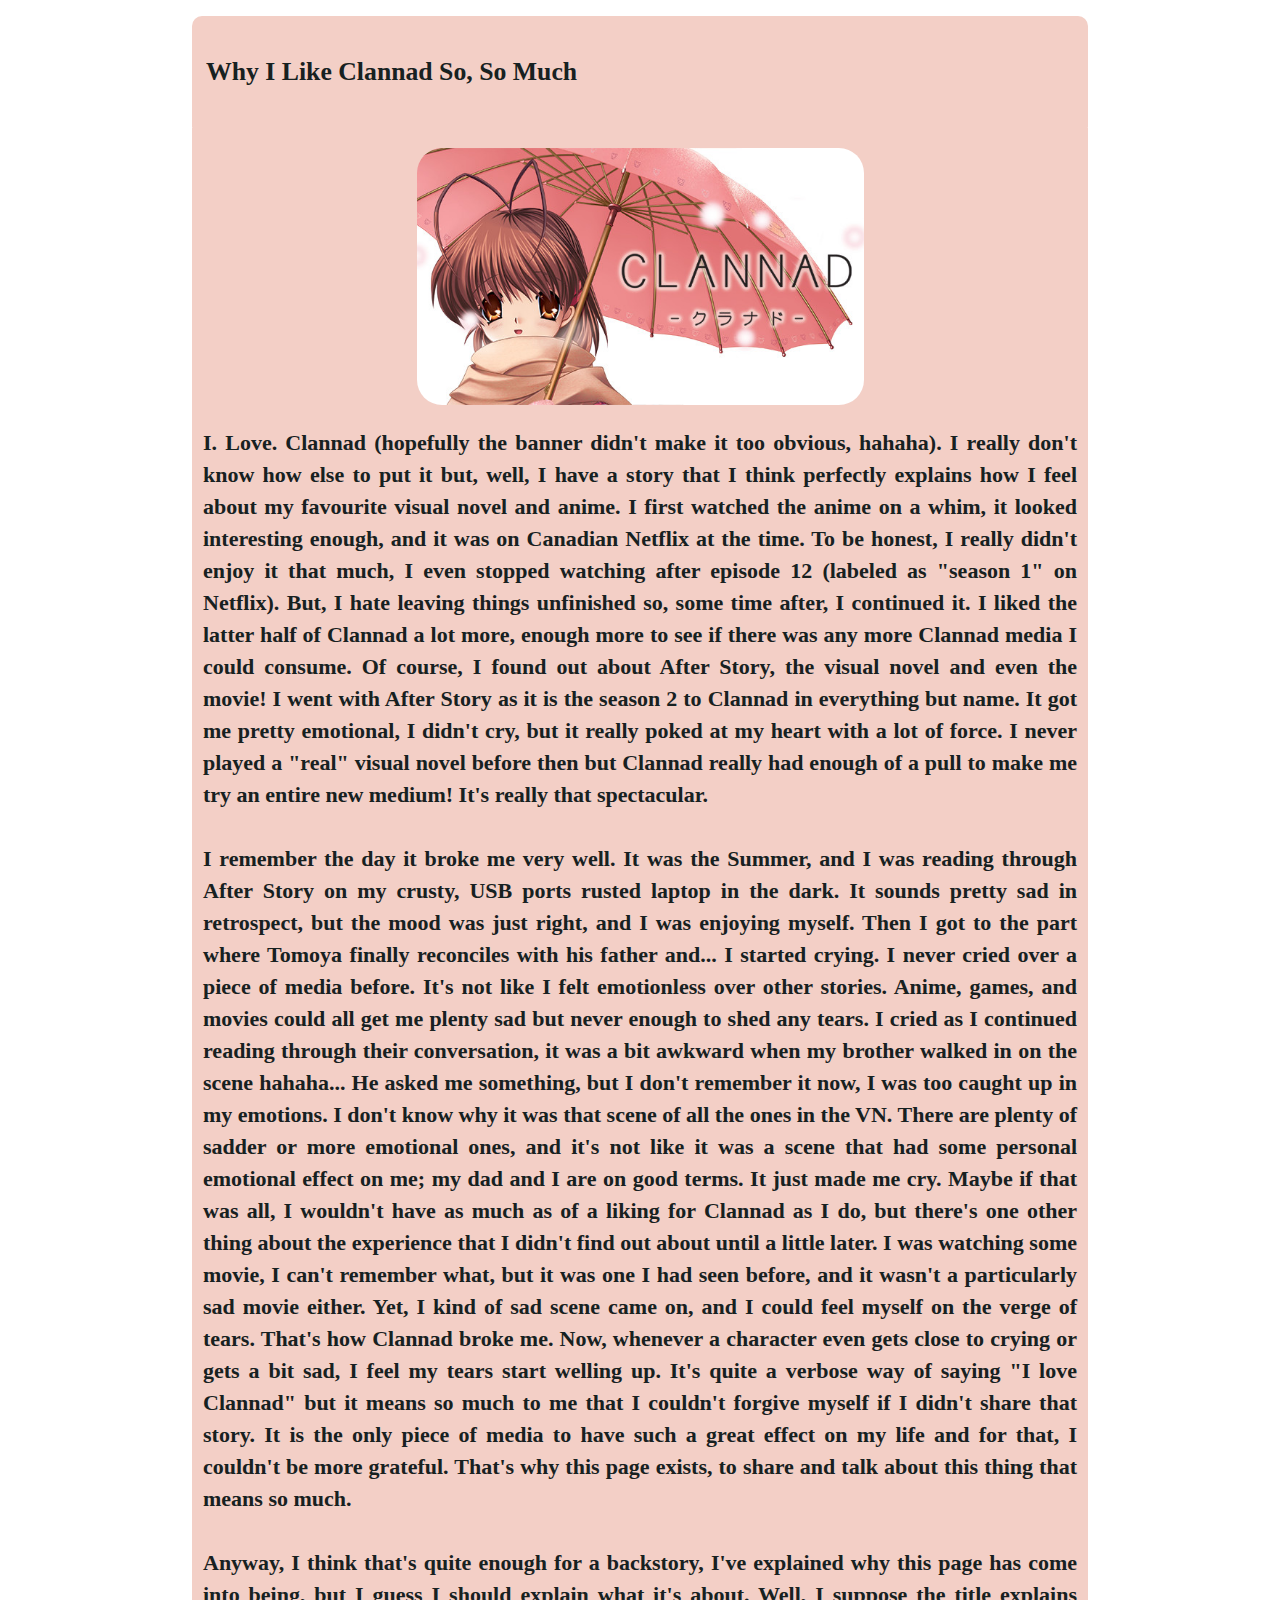
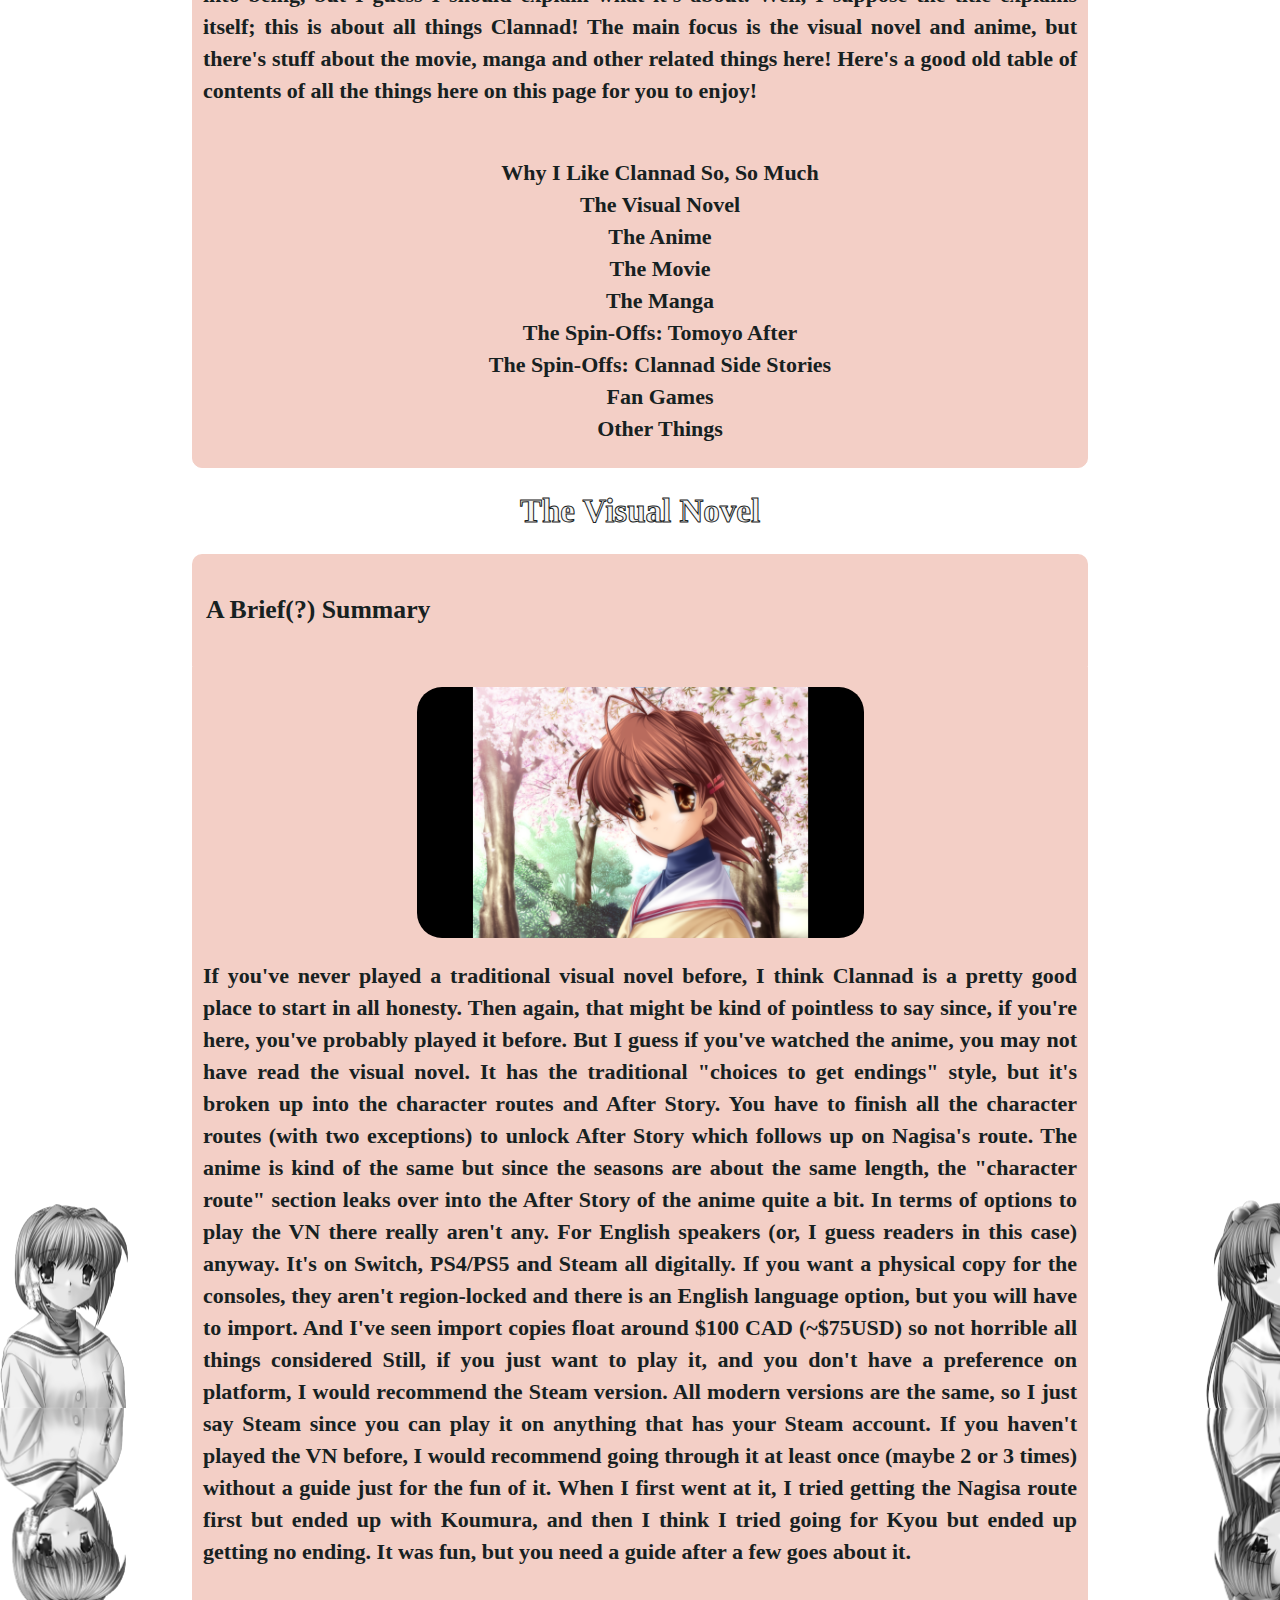
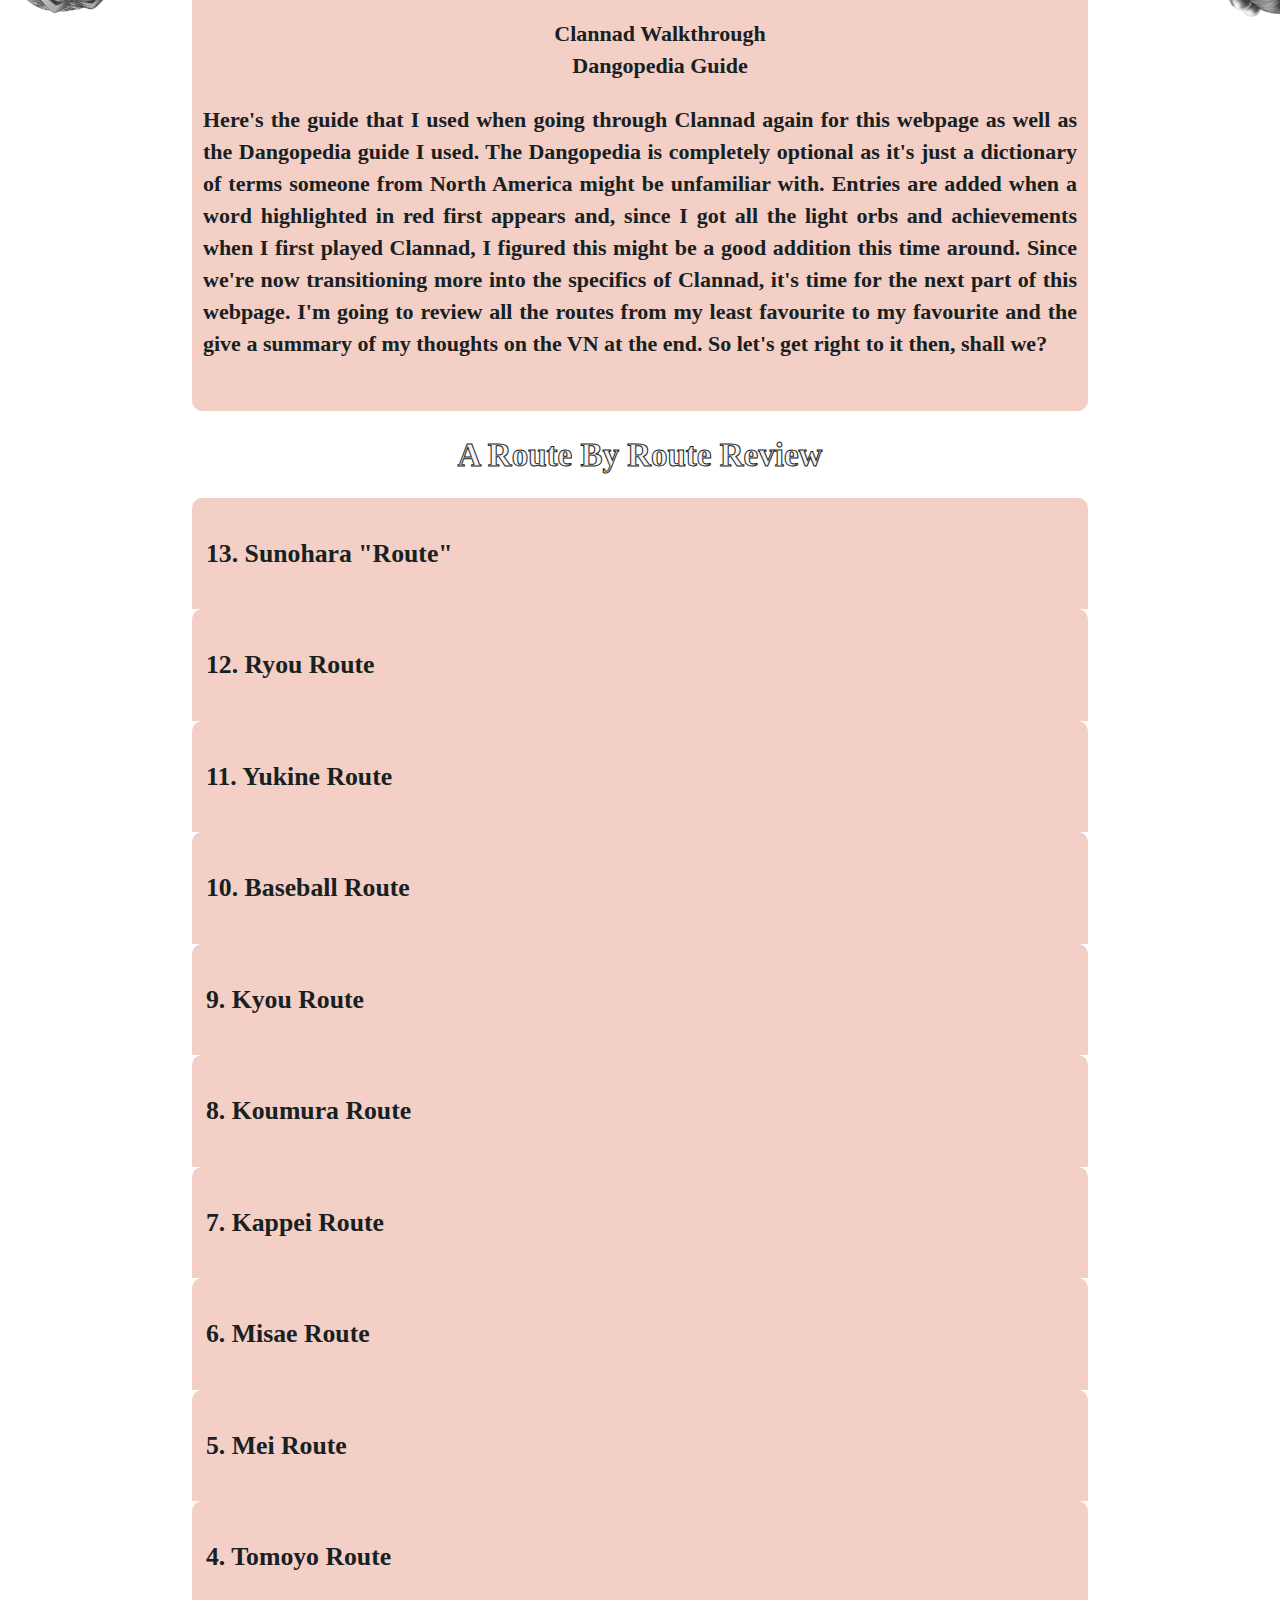
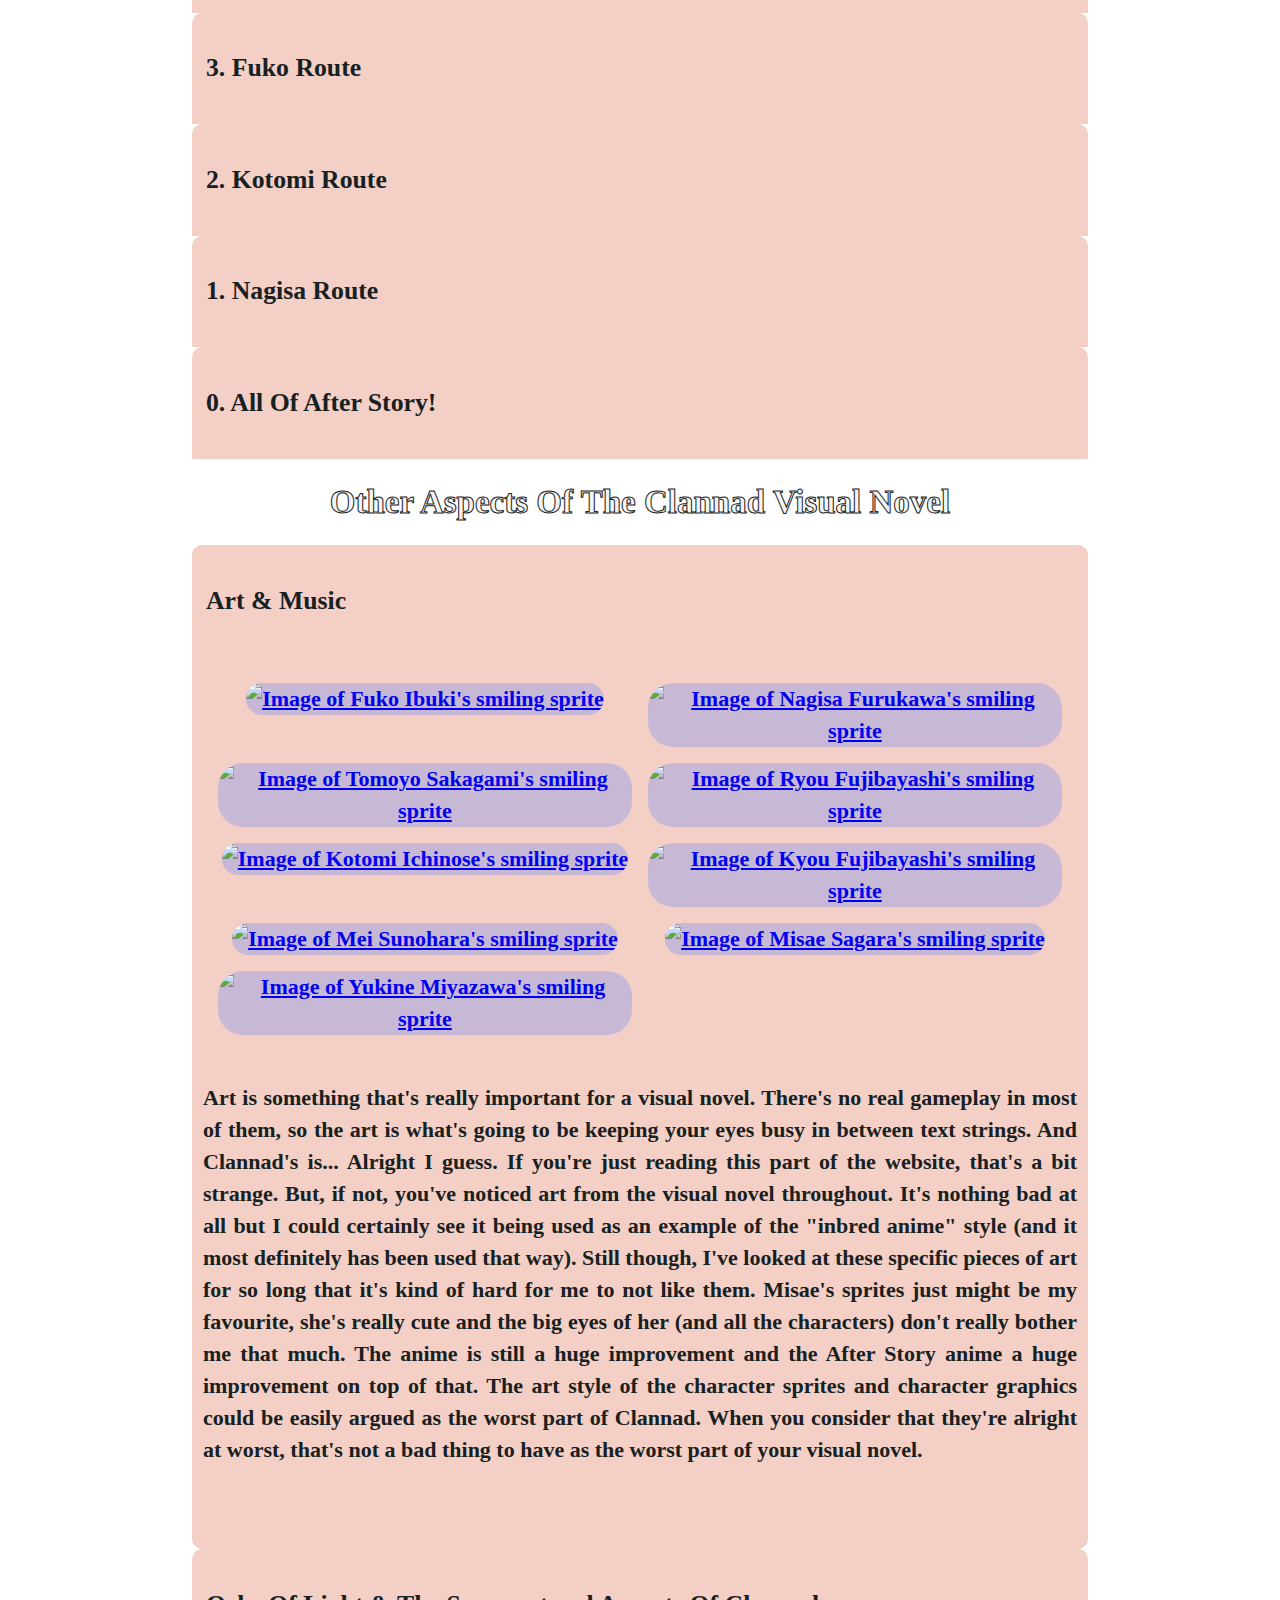
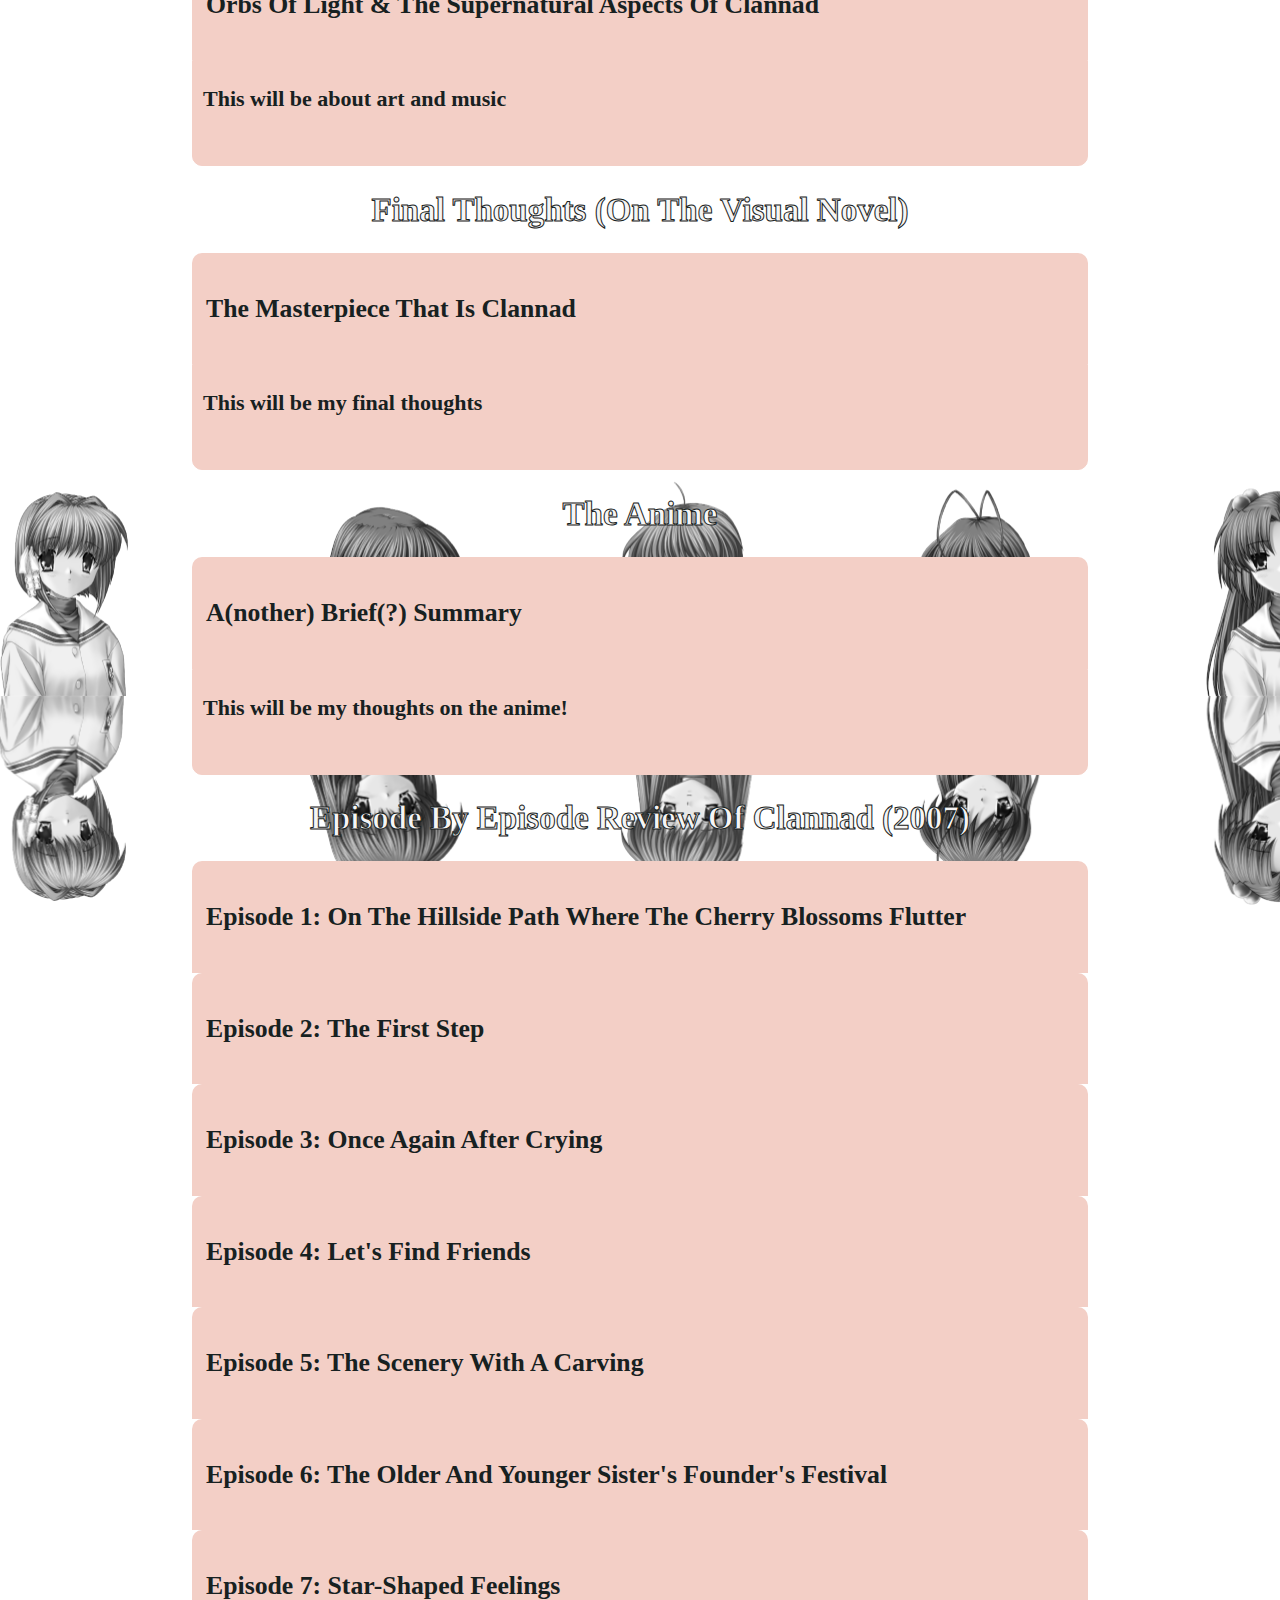
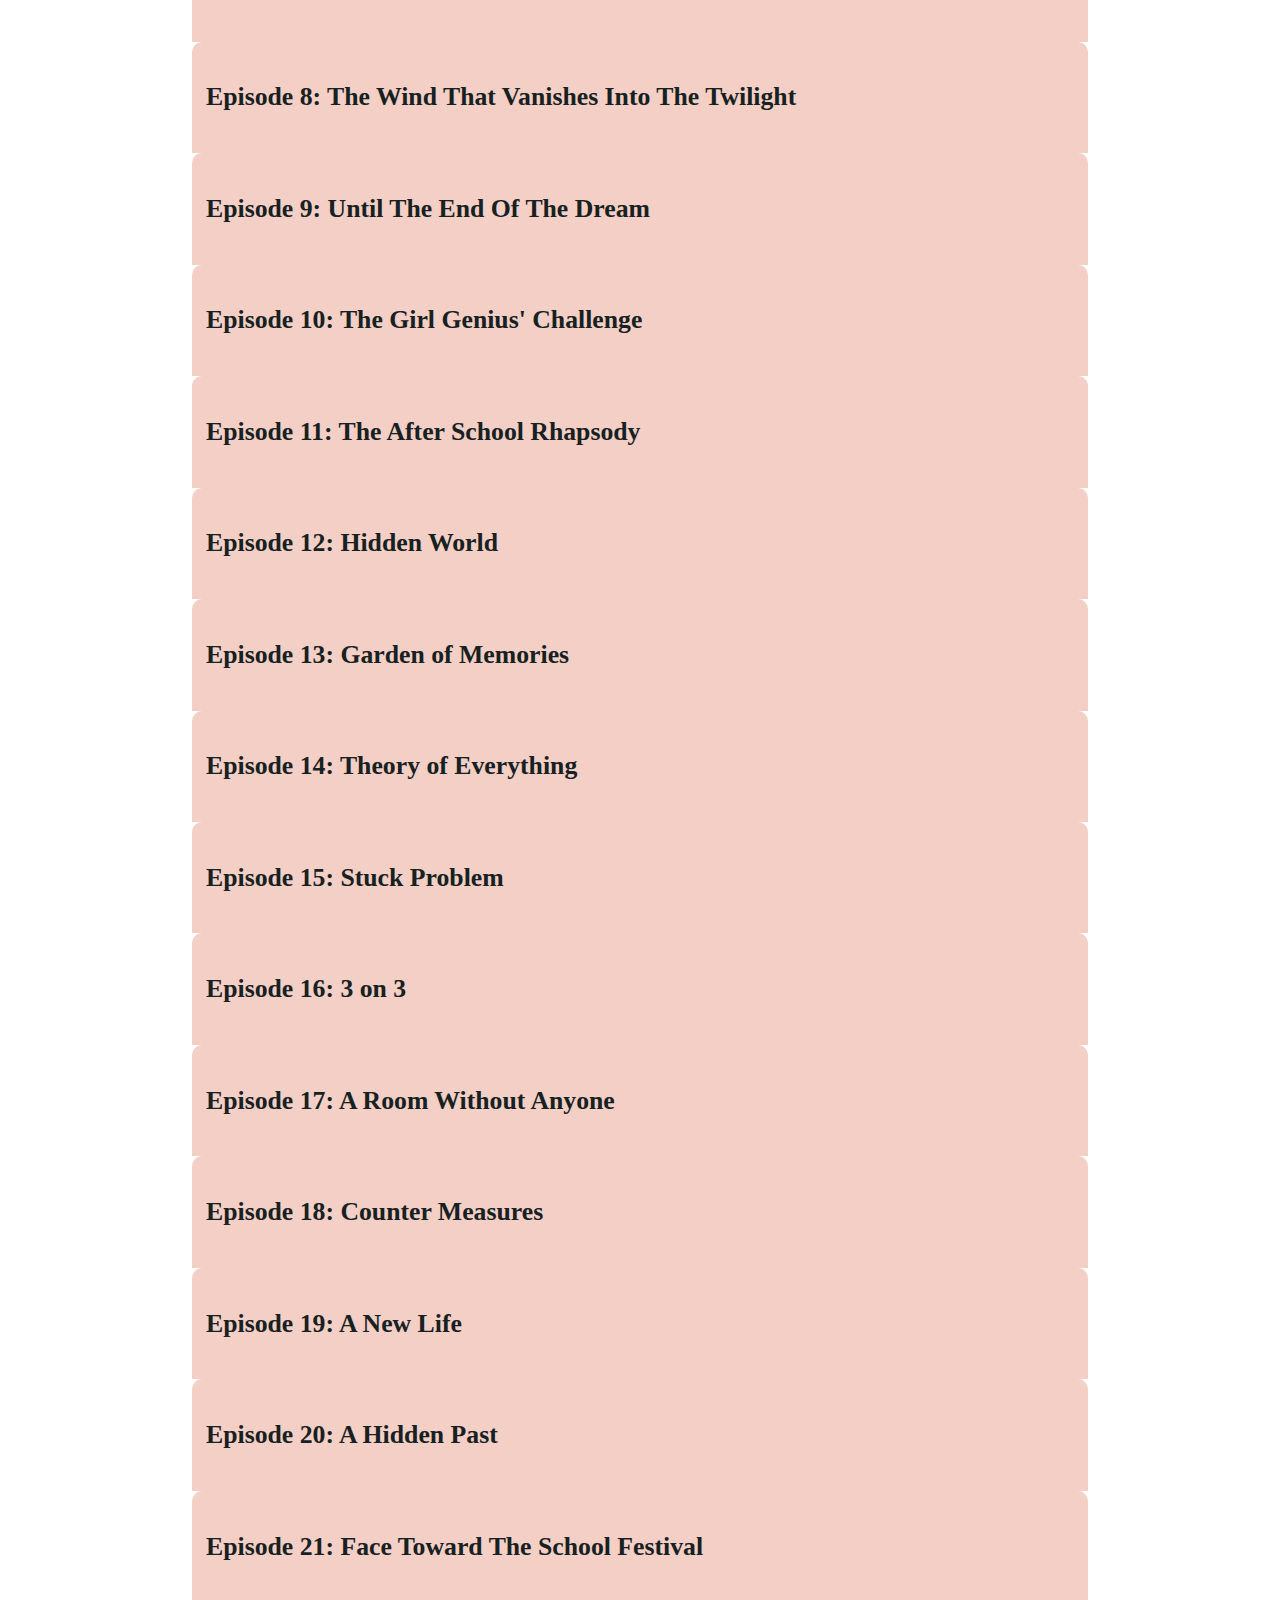
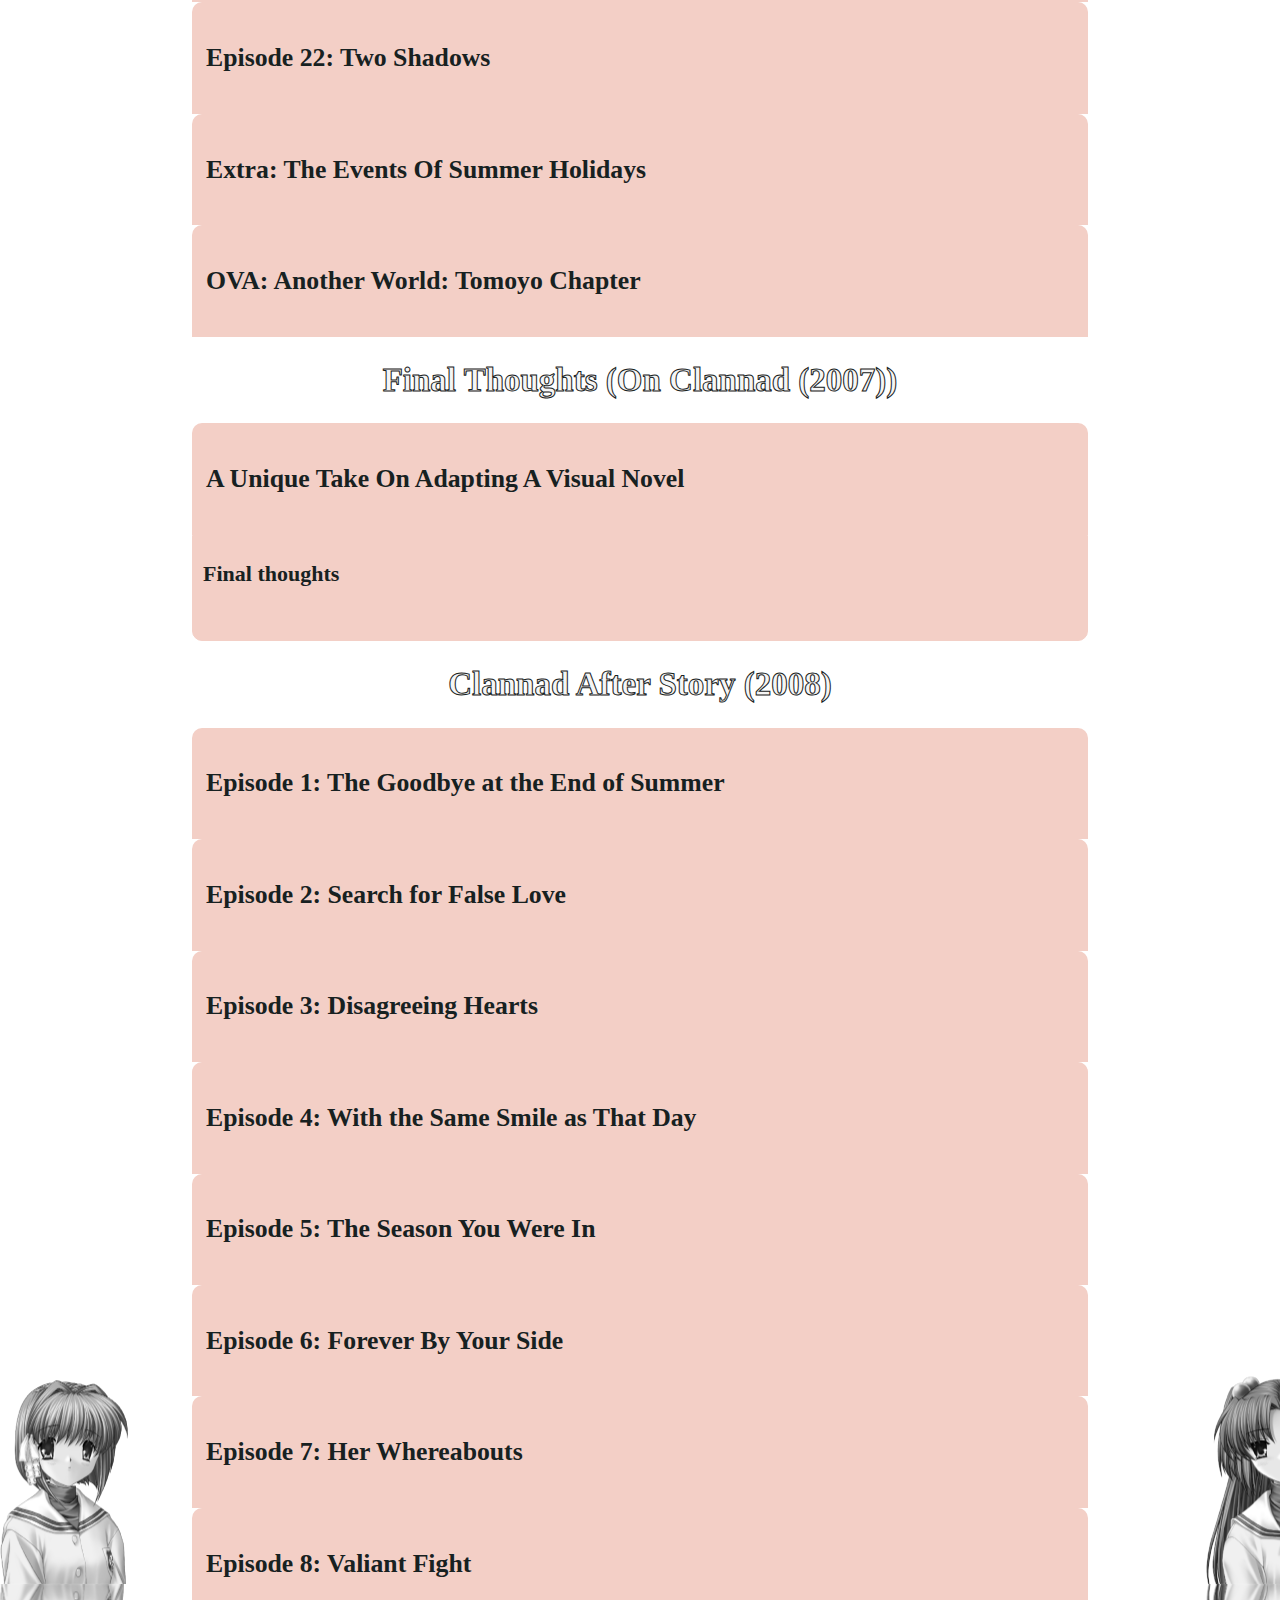
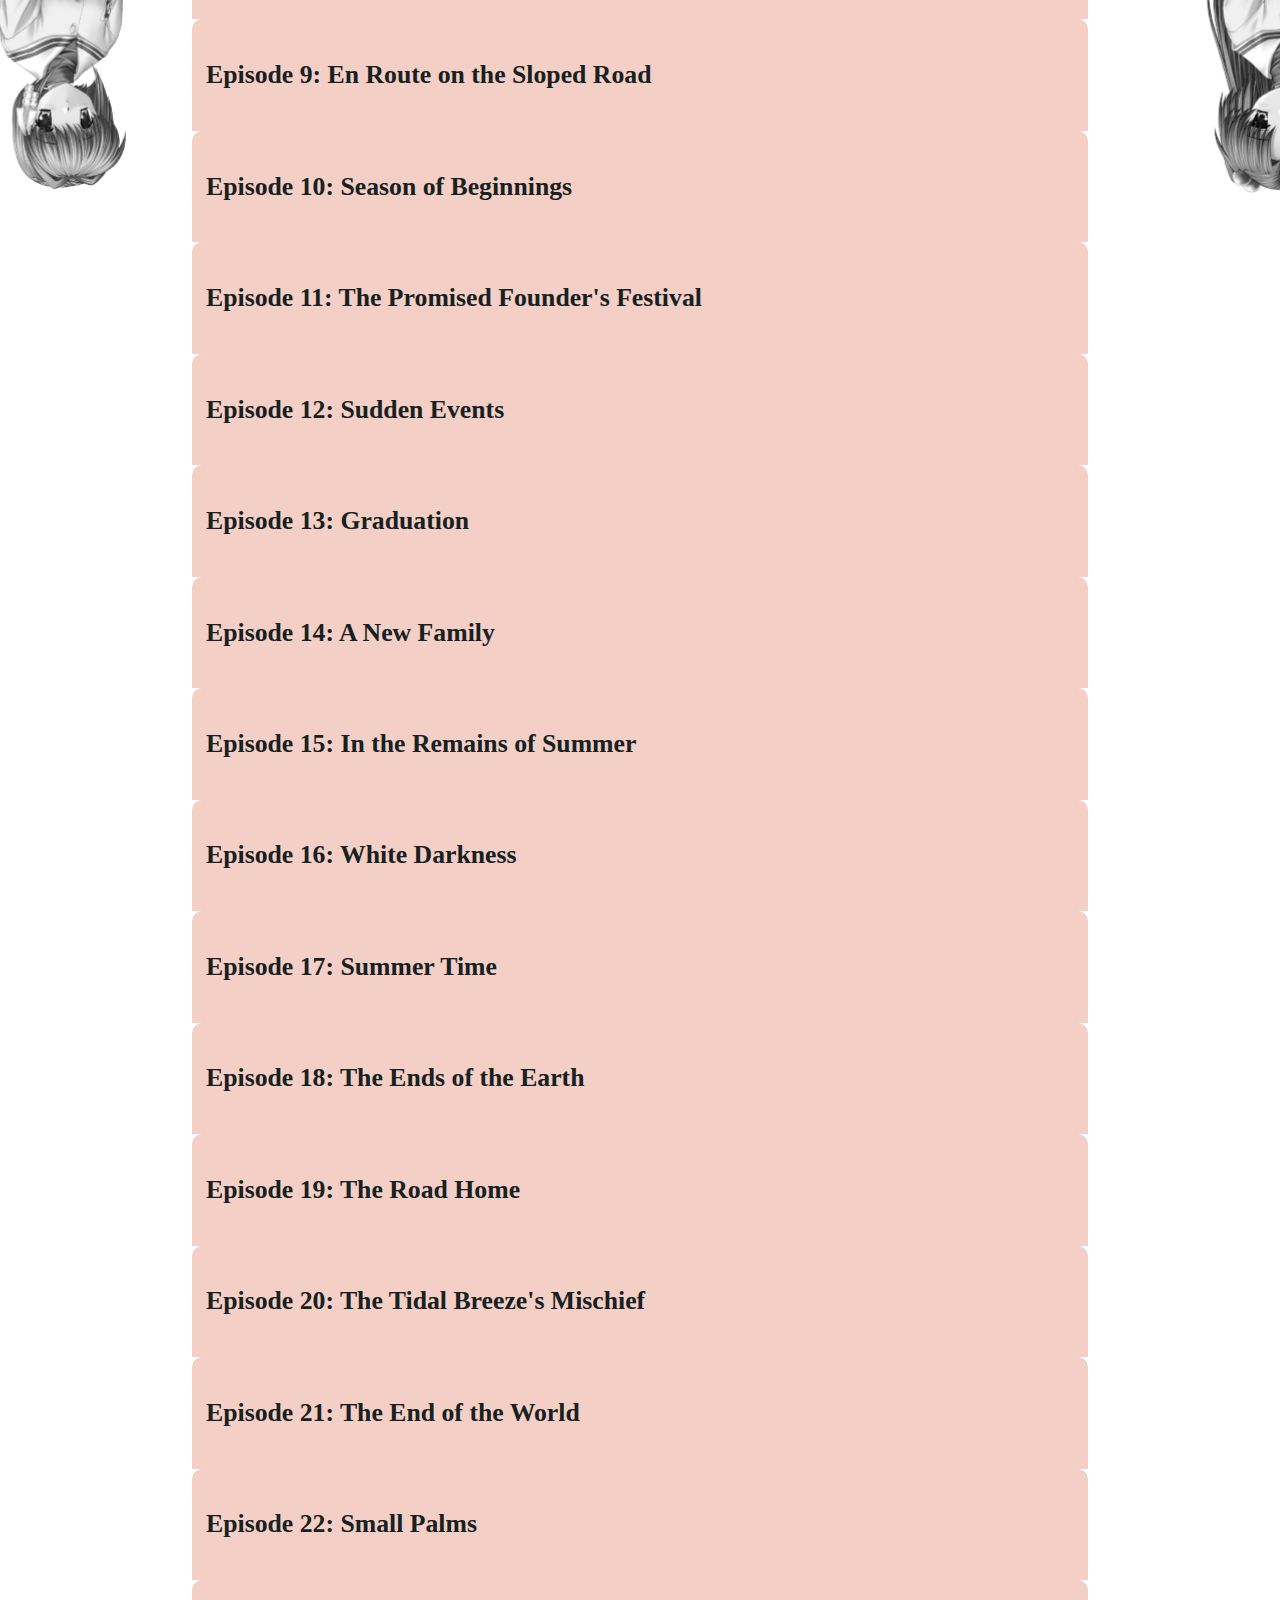
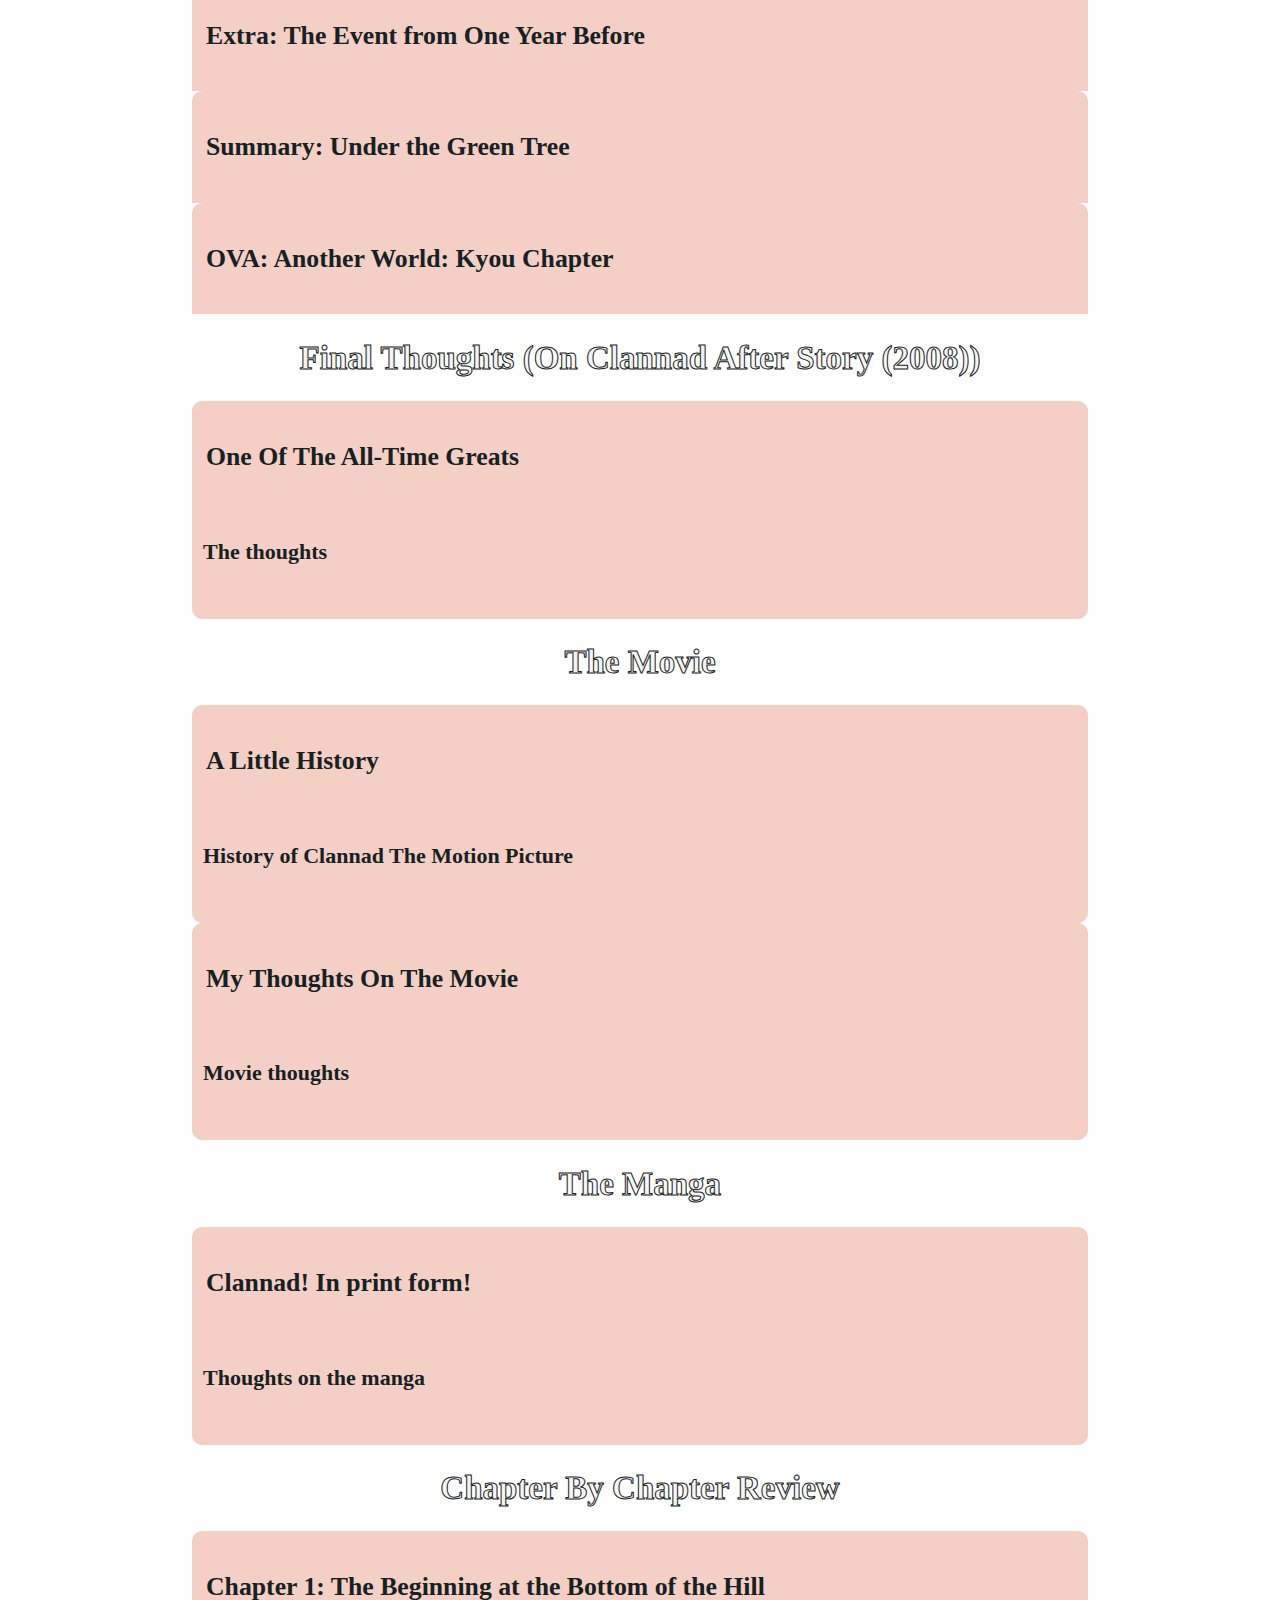
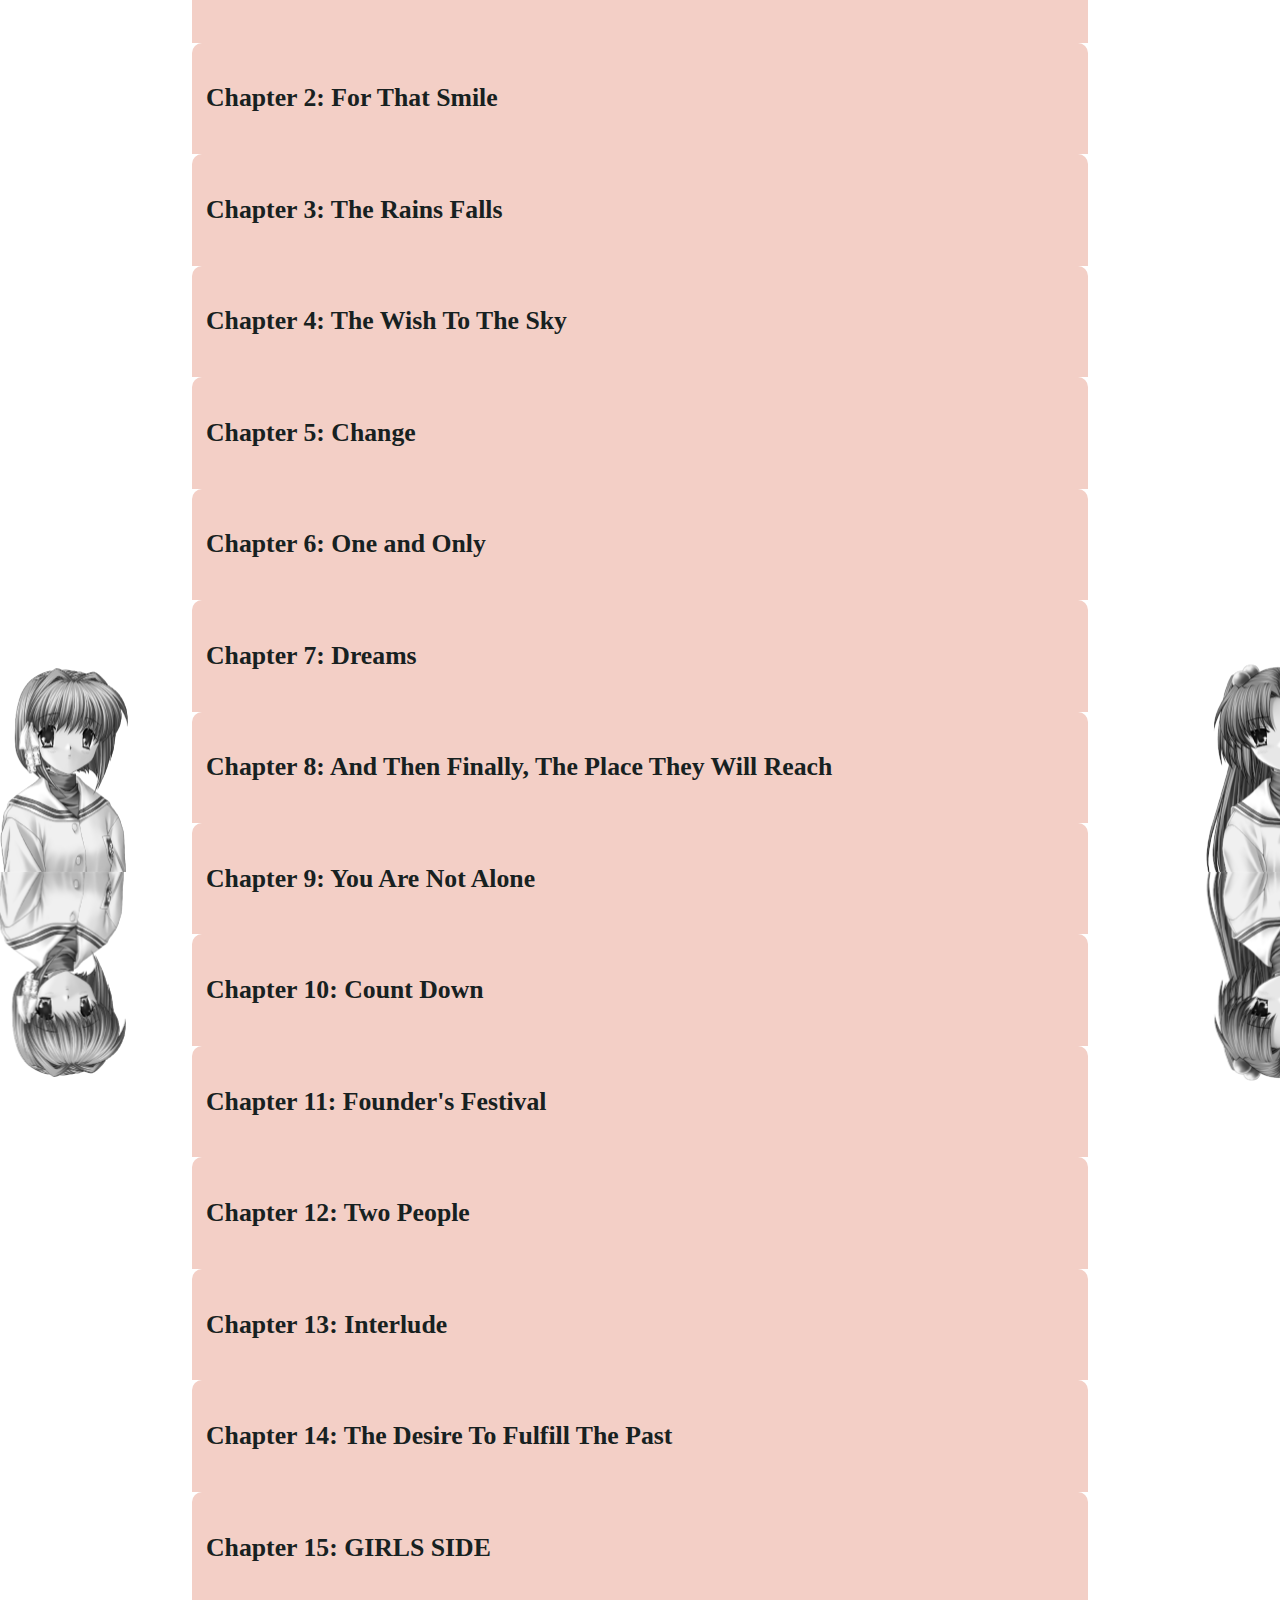
==== index.html @ 89ae2379 "Updates image names" ====
<!DOCTYPE html>
<html>
	<head>
		<meta charset="utf-8">
		<title>Clannad Fan Page</title>
		<link rel="stylesheet" href="styles/styles.css">
		<link rel="icon" type="image/x-icon" href="images/dango_icon_rounded.png">
	</head>
	<body>
        <article class="expandable expandable-open" id="why-i-like">
            <div class="expandable-title">
                <h3>Why I Like Clannad So, So Much</h3>
            </div>
            <div class="expandable-content-wrapper">
                <div class="expandable-content">
                    <img class="center round" src="images/VN/vn_thumbnail.png" alt="Image of the character Nagisa Furukawa holding a pink umbrella with the text Clannad in English and Japanese.">
                    <p>
                        I. Love. Clannad (hopefully the banner didn't make it too obvious, hahaha). I really don't know how else to put it but, well, I have a story that I think perfectly explains how I feel about my favourite visual novel and anime. I first watched the anime on a whim, it looked interesting enough, and it was on Canadian Netflix at the time. To be honest, I really didn't enjoy it that much, I even stopped watching after episode 12 (labeled as "season 1" on Netflix). But, I hate leaving things unfinished so, some time after, I continued it. I liked the latter half of Clannad a lot more, enough more to see if there was any more Clannad media I could consume. Of course, I found out about After Story, the visual novel and even the movie! I went with After Story as it is the season 2 to Clannad in everything but name. It got me pretty emotional, I didn't cry, but it really poked at my heart with a lot of force. I never played a "real" visual novel before then but Clannad really had enough of a pull to make me try an entire new medium! It's really that spectacular.
                        <br><br>
                        I remember the day it broke me very well. It was the Summer, and I was reading through After Story on my crusty, USB ports rusted laptop in the dark. It sounds pretty sad in retrospect, but the mood was just right, and I was enjoying myself. Then I got to the part where Tomoya finally reconciles with his father and... I started crying. I never cried over a piece of media before. It's not like I felt emotionless over other stories. Anime, games, and movies could all get me plenty sad but never enough to shed any tears. I cried as I continued reading through their conversation, it was a bit awkward when my brother walked in on the scene hahaha... He asked me something, but I don't remember it now, I was too caught up in my emotions. I don't know why it was that scene of all the ones in the VN. There are plenty of sadder or more emotional ones, and it's not like it was a scene that had some personal emotional effect on me; my dad and I are on good terms. It just made me cry. Maybe if that was all, I wouldn't have as much as of a liking for Clannad as I do, but there's one other thing about the experience that I didn't find out about until a little later. I was watching some movie, I can't remember what, but it was one I had seen before, and it wasn't a particularly sad movie either. Yet, I kind of sad scene came on, and I could feel myself on the verge of tears. That's how Clannad broke me. Now, whenever a character even gets close to crying or gets a bit sad, I feel my tears start welling up. It's quite a verbose way of saying "I love Clannad" but it means so much to me that I couldn't forgive myself if I didn't share that story. It is the only piece of media to have such a great effect on my life and for that, I couldn't be more grateful. That's why this page exists, to share and talk about this thing that means so much.
                        <br><br>
                        Anyway, I think that's quite enough for a backstory, I've explained why this page has come into being, but I guess I should explain what it's about. Well, I suppose the title explains itself; this is about all things Clannad! The main focus is the visual novel and anime, but there's stuff about the movie, manga and other related things here! Here's a good old table of contents of all the things here on this page for you to enjoy!
                    </p>
    
                    <ul>
                        <a href="#why-i-like"><li>Why I Like Clannad So, So Much</li></a>
                        <br>
                        <a href="#the-vn"><li>The Visual Novel</li></a>
                        <br>
                        <a href="#the-anime"><li>The Anime</li></a>
                        <br>
                        <a href="#the-movie"><li>The Movie</li></a>
                        <br>
                        <a href="#the-manga"><li>The Manga</li></a>
                        <br>
                        <a href="#tomoyo-after"><li>The Spin-Offs: Tomoyo After</li></a>
                        <br>
                        <a href="side-stories"><li>The Spin-Offs: Clannad Side Stories</li></a>
                        <br>
                        <a href="#fan-games"><li>Fan Games</li></a>
                        <br>
                        <a href="#other-things"><li>Other Things</li></a>
                    </ul>
                </div>
            </div>
        </article>

        <h2 id="the-vn">The Visual Novel</h2>
        <article class="expandable expandable-open">
            <div class="expandable-title">
                <h3>A Brief(?) Summary</h3>
            </div>
            <div class="expandable-content-wrapper">
                <div class="expandable-content">
                    <img class="center round" src="images/VN/nagisa_screenshot_1.png" alt="Screenshot of the visual novel Clannad with the character Nagisa Furukawa with cherry blossoms fluttering in the wind.">
                    <p>
                        If you've never played a traditional visual novel before, I think Clannad is a pretty good place to start in all honesty. Then again, that might be kind of pointless to say since, if you're here, you've probably played it before. But I guess if you've watched the anime, you may not have read the visual novel. It has the traditional "choices to get endings" style, but it's broken up into the character routes and After Story. You have to finish all the character routes (with two exceptions) to unlock After Story which follows up on Nagisa's route. The anime is kind of the same but since the seasons are about the same length, the "character route" section leaks over into the After Story of the anime quite a bit. In terms of options to play the VN there really aren't any. For English speakers (or, I guess readers in this case) anyway. It's on Switch, PS4/PS5 and Steam all digitally. If you want a physical copy for the consoles, they aren't region-locked and there is an English language option, but you will have to import. And I've seen import copies float around $100 CAD (~$75USD) so not horrible all things considered Still, if you just want to play it, and you don't have a preference on platform, I would recommend the Steam version. All modern versions are the same, so I just say Steam since you can play it on anything that has your Steam account. If you haven't played the VN before, I would recommend going through it at least once (maybe 2 or 3 times) without a guide just for the fun of it. When I first went at it, I tried getting the Nagisa route first but ended up with Koumura, and then I think I tried going for Kyou but ended up getting no ending. It was fun, but you need a guide after a few goes about it.
                    </p>

                    <ul>
                        <a href="https://kazamatsuri.org/clannad-walkthrough/"><li>Clannad Walkthrough</li></a>
                        <br>
                        <a href="https://wyliemaster.github.io/projects/CLANNAD/dangopedia/"><li>Dangopedia Guide</li></a>
                    </ul>

                    <p>
                        Here's the guide that I used when going through Clannad again for this webpage as well as the Dangopedia guide I used. The Dangopedia is completely optional as it's just a dictionary of terms someone from North America might be unfamiliar with. Entries are added when a word highlighted in red first appears and, since I got all the light orbs and achievements when I first played Clannad, I figured this might be a good addition this time around. Since we're now transitioning more into the specifics of Clannad, it's time for the next part of this webpage. I'm going to review all the routes from my least favourite to my favourite and the give a summary of my thoughts on the VN at the end. So let's get right to it then, shall we?
                    </p>
                </div>
            </div>
        </article>

        <h2>A Route By Route Review</h2>
        <article class="expandable">
            <div class="expandable-title">
                <h3>13. Sunohara "Route"</h3>
                <ion-icon class="expandable-icon" name="chevron-back-circle-sharp"></ion-icon>
            </div>
            <div class="expandable-content-wrapper">
                <div class="expandable-content">
                    <img class="center round" src="images/VN/sunohara_screenshot.png" alt="Screenshot of the visual novel Clannad with the character Youhei Sunohara.">
                    <p>
                        This one doesn't even really count, it's basically cheating to talk about it, but this would feel incomplete if I didn't mention it. The Sunohara route is basically Tomoya failing every female love interest in some way and then going with Sunohara... Even though he's not interested. Tomoya acts out of character and the whole fact that he's gay in this route is meant to be played for a joke... So it really isn't even enjoyable as the joke it's meant to be or as a route since it's not technically one. It is from both a different time and place but still, this is still bad. This is the only route that I would call straight up bad which I guess is a good thing in its own right but, unless you're going for all achievements, this is completely optional which can and should be ignored. I guess the only complement I could give is the effort put in for a joke but; the playtime for this "route" is about 20 minutes and there's a fair amount of "route" exclusive text. I just wish the "joke" was better.
                    </p>
                </div>
            </div>
        </article>

        <article class="expandable">
            <div class="expandable-title">
                <h3>12. Ryou Route</h3>
                <ion-icon class="expandable-icon" name="chevron-back-circle-sharp"></ion-icon>
            </div>
            <div class="expandable-content-wrapper">
                <div class="expandable-content">
                    <img class="center round" src="images/VN/ryou_screenshot.png" alt="Screenshot of the visual novel Clannad with the character Ryou Fujibayashi.">
                    <p>
                        This has to be the weirdest Clannad route, even taking into consideration the Sunohara <s>disaster</s> route. Because this isn't a joke and compared to the other routes, it's just plain odd. This wasn't adapted into the anime and this review of the routes is meant to be enjoyed with at least that much knowledge since Clannad is best enjoyed spoiler free. So, a brief summary is that Kyou gets Ryou to confess to Tomoya despite her feelings for him, just like the Kyou route/OVA. But then, after that it's kind of just Ryou and Tomoya dating and then the route ends. Kyou never gets any closure and I think that's terrible when: 1. Ryou gets closure in the Kyou route and 2. You can still choose to practice kissing with Kyou during the Ryou route and get her ending. The Ryou route really just feels like an afterthought. It ends basically as soon as you make every choice needed to "lock in" to the route, it doesn't have closure for Kyou, and it doesn't have a light orb attached to it. I suppose that's a good thing because, luckily, this route is optional. It still is an official route as the credits play once it's over, and it's not bad per se, "weird" really is the word. I'd recommend going through the hell of it but only after you've gone through the Kyou route and maybe just after completing all the other routes. I guess what I'm trying to say is to treat it like the afterthought it feels like it is.
                    </p>
                </div>
            </div>
        </article>

        <article class="expandable">
            <div class="expandable-title">
                <h3>11. Yukine Route</h3>
                <ion-icon class="expandable-icon" name="chevron-back-circle-sharp"></ion-icon>
            </div>
            <div class="expandable-content-wrapper">
                <div class="expandable-content">
                    <img class="center round" src="images/VN/yukine_screenshot.png" alt="Screenshot of the visual novel Clannad with the character Yukine Miyazawa.">
                    <p>
                        I've got to admit, it was a toss up whether this or the next route would be next, but I've opted to put Yukine's route here. That may come as a shock to the anime only readers here but what I think is Yukine's best scene isn't in the visual novel! I'm under the assumption that you've read the VN or watched the anime, not necessarily both so be warned! Spoilers right after this sentence!. The scene where Yukine pretends to be her brother after Tomoya fights the opposing gang leader (an entire plot line that wasn't in the visual novel) and then gets punched is not in the visual novel. Period. The plot line with Yu (the boy who believes that Yukine took his sister) is also expanded quite a bit. In comparison, the Visual Novel route feels quite lacking. I can't say for sure but even if I didn't watch the anime first, I think I'd think the same thing. It's pretty short and Yukine, Sunohara and Tomoya all agreeing that Yu's sister is fine with little to no evidence struck me as a bit odd. I like the chill vibe, especially on the rainy days so the main chunk of what this route is is quite enjoyable, this is by no means bad. I'd consider the Sunohara "route" to be the only bad one. Not only that, but I'd consider the Sunohara and Ryou routes to be the only not good ones as well so the Yukine is the first good route on my list. Pretty impressive all things considered.
                        <br><br>
                        Everything I've said could be passed by in my eyes. And I can't exactly go back in time and play the visual novel before the anime to for sure say that it's good without the bias of having watched the anime first. But, there is one glaring problem I have with the route. First off, for those who just watched the anime, most of the routes have Tomoya ending up in a relationship with the route's character in most cases. The exceptions being Koumura, Mei, Fuko (kind of) and a visual novel exclusive character we'll get to later. That's not really a spoiler since it doesn't affect the story in a major way for the relationships that aren't adapted. The problem is with how this is handled in Yukine's route. It ends with the graveyard scene of the anime, Tomoya sees the light orb, and then he kisses Yukine. She's seen him as a replacement for her brother and that's his way of saying he wants to be seen as more. It's kind of left up to interpretation whether he succeeds or not which is fine and dandy. But it's ruined to me by the fact that there's a "post credits scene" that does nothing more than give lore on the light orbs. I'd be fine if they made their relationship clear during that scene or if it wasn't included, but it feels like a "having your cake and eating it too" type of deal. It is the only time pre After Story where a light orb is seen as physically present rather than a thing that the player gets (kind of, well get to that), but that's actually something I'll get to later. TLDR; this route is good, but it has a lot of flaws and the anime not only fixed them but adapted it better as a whole.
                    </p>
                </div>
            </div>	
        </article>

        <article class="expandable">
            <div class="expandable-title">
                <h3>10. Baseball Route</h3>
                <ion-icon class="expandable-icon" name="chevron-back-circle-sharp"></ion-icon>
            </div>
            <div class="expandable-content-wrapper">
                <div class="expandable-content">
                    <img class="center round" src="images/VN/baseball_screenshot.png" alt="Screenshot of the Visual novel Clannad with the character Youhei Sunohara overlaid with his baseball statistics.">
                    <p>
                        We love us some sports! Give it up for sports! This is a completely bonus route that is just plain fun so honestly, I had a hard time finding a good place in the order here to put it. I'm still not confident in my choice, I feel like I could put it two spots up and still be content with that choice as much as I am with putting it here. I don't even have anything negative to say about it like I do some of the routes ahead of it. It just doesn't have as much heart as the other routes. This isn't really spoilers, but this route does start a bit differently from how it does in the anime. That's mostly because, since this its own route, Tomoya has to get introduced to all the characters who will be a part of it vs. already knowing them in the anime. Still, if the little bit of what I'm going to say that isn't in the anime bothers you, you can just skip the rest of what I'm going to say for this route. It's short, simple and fun, just like the anime version. If you're an anime only person and still here, I'll now let you in on how this route gets going. Tomoya and Sunohara bum around, trying to starve off boredom, and they eventually decide on laser tag since some "random" guy got Sunohara interested. In the game is Kyou, Tomoyo, Sunohara (who gets out almost immediately), Tomoya and "the mystery man." Tomoya is set on winning since all the losers have to listen to what the winner says. He beats Kyou and Tomoyo, eventually entering a wild-west style quick draw with... Akio Furukawa, the mystery man. It's a tie but since Akio got more people out (apparently there were 20 or so other players who were his fellow business owners), he gets to order around just Tomoya. He orders him to round up a baseball team and things are (mostly) the same as the anime. There is one huge difference though, Kotomi is one of the players in the anime whereas it's Fuko in the visual novel. It's kind of funny when you think about it, since both Fuko and Kotomi's routes had been covered by that point in the anime, it made the most sense to go with Kotomi. In the VN, it was the exact opposite. Since both plots weren't covered in the Baseball route, it made the most sense to go with Fuko.
                        <br><br>
                        It's cool to see Sanae and Akio (though mostly Akio) interact with the other characters they don't normally interact with as well. I'm a big Misae fan so having her interact with Akio, Tomoyo and Yoshino all in one route was a huge treat for me personally. Having baseball described to you really isn't that enjoyable. Clannad does the best job it can, but this route is all about the character interactions. It's like what Nagisa says about everyone working to common goal. The ending is really great too, you can see what I mean with the image above, but I don't necessarily mean just that. The ending is mostly the same with Tomoya hitting the last ball, but then it doesn't tell you if they score the point they need. Tomoya starts talking about how everyone went their separate ways after that and how we still remembers that day very fondly. Then, the special credits roll with every player's baseball stats. Finally, at the very end, it shows the score and that they won. It's more impactful than the anime, but it's not like the anime could really do that. This route is adapted the best it can be but the VN really has that wonderful extra something. It's fun and I like the characters, this really is a nice bonus and the only optional route that I fully recommend you give a try if you have not already. 
                    </p>
                </div>
            </div>
        </article>

        <article class="expandable">
            <div class="expandable-title">
                <h3>9. Kyou Route</h3>
                <ion-icon class="expandable-icon" name="chevron-back-circle-sharp"></ion-icon>
            </div>
            <div class="expandable-content-wrapper">
                <div class="expandable-content">
                    <img class="center round" src="images/VN/kyou_screenshot.png" alt="Screenshot of the visual novel Clannad with the character Kyou Fujibayashi.">
                    <p>
                        I didn't expect this route to be so low or for it to be such a hard placement to make but here it is. I feel kind of bad putting the Kyou route here because I have a hard time understanding why I don't like it as much as I think I should. First off, Kyou is my second favourite Clannad character which is an impressive feat. It's probably because she appears so often in the anime and the visual novel. She's one of the heroines in the VN that you have to meet outside her routes so combined with her personality, she really makes an impact. Maybe the Kyou route subconsciously disappointed me. Most of the time spent at the start is Tomoya dating Ryou which is a bit better than the anime since Tomoya really wants to put his best foot forward in dating Ryou. When Tomoya and Kyou having feelings for each other is more apparent, they spend even more time apart. It really feels like they should have spent more time as a couple, but I can also understand why that didn't happen, it just wouldn't really work. It also doesn't really feel satisfying as a Ryou route since it ends up being pretty obvious that Kyou likes Tomoya not long in, especially if you've played other routes beforehand. I still enjoyed it, I really did, but it didn't feel as satisfying as the other routes in this VN. To be honest, I think my thoughts could be represented by the last character graphic of this route. It's of Kyou kissing Tomoya, but her hair is short, so she looks like Ryou. It feels like it was supposed to be a route for the twins, but they had to give one a happy ending with the main character and as a result, feels unbalanced.
                        <br><br>
                        I feel like I've talked too much about what I don't like, so what do I like? The great writing of Clannad is here of course and this route actually has my second favourite Sunohara moment of all time. Seeing him be serious is always a treat so him telling Tomoya that he seriously has to pick one of the girls and hurt one of them as a result hits a great emotional beat. Him refusing to kiss Kyou since he knows she's not doing out of love is great too, it really reminds you that he's a good person in spite of everything he does. I also really Ryou and Tomoya's conversation near the end, it feels really mature and is a great bit of closure for her. The fact that they made sprites for Kyou with her hair halfway grown was really cool too. They really just could have said that her hair grew all the way back but no, that little bit of extra effort was put in. Overall, I really like this route but not as much as I feel I should. And even after voicing my complaints, I feel as though there's something that makes me not like it as much as the others that I can't put my finger on.
                    </p>
                </div>
            </div>
        </article>

        <article class="expandable">
            <div class="expandable-title">
                <h3>8. Koumura Route</h3>
                <ion-icon class="expandable-icon" name="chevron-back-circle-sharp"></ion-icon>
            </div>
            <div class="expandable-content-wrapper">
                <div class="expandable-content">
                    <img class="center round" src="images/VN/koumura_screenshot.png" alt="Screenshot of the visual novel Clannad with the character Toshio Koumura.">
                    <p>
                        I think this route is the definition of "short but sweet." Almost all the early parts of this route are needed to do for the Nagisa route and when you get to the Koumura stuff, it's really short. But there's nothing wrong with that, especially when you need to go through 10 routes to get to After Story. I also really like the characters in this route. Other than the Nagisa route, this is the only other route where you have to get her and Tomoya to date, so that means more Sanae-san and Akio-sama; characters I love. But we also get Kouko, serious Sunohara and of course, Koumura. Surprisingly, he doesn't get that much screen time, yet it works. It really feels like a route where Sunohara and Tomoya come to terms with their life of carefree idiocy and Koumura is just a natural part of them being able to accept that. Tomoya and Sunohara realizing how much he really meant and what he did for them after they learn he's going to retire and that they're his last "real" students was really amazing. It's simple but impactful, I really don't have much else to say about it. I guess I would recommend you do this route after Nagisa's because it does feel like it's building to her ending but then shifts to Koumura's. It almost feels like it was intended to be in her ending and that's basically how it is in the anime. But it isn't bad as its own route, I just think it could have been expanded on more since it is. I said it works that Koumura doesn't get much screen time but even then, it feels like he should be more present. Maybe a scene where Tomoya gets called to the teachers' room to get yelled at and Koumura tells the teacher yelling at him to go easier would have been nice. It could tie in really well too when Tomoya learns he used to be super strict. Just a neat idea I had. I don't know how to end this section of ramblings so on to the next I guess.
                    </p>
                </div>
            </div>
        </article>

        <article class="expandable">
            <div class="expandable-title">
                <h3>7. Kappei Route</h3>
                <ion-icon class="expandable-icon" name="chevron-back-circle-sharp"></ion-icon>
            </div>
            <div class="expandable-content-wrapper">
                <div class="expandable-content">
                    <img class="center round" src="images/VN/kappei_screenshot.png" alt="Screenshot of the visual novel Clannad with the character Kappei Hiiragi.">
                    <p>
                        "WHO!?" - Anime only Clannad fans. Yeah, this is a character who is completely exclusive to the visual novel so if you haven't read it and want to without spoilers then just completely skip my ramblings for this route. So, if you haven't skipped and are still from the anime only camp, I should probably explain who the hell this guy is. Well, he actually is implied to exist in the anime as he's mentioned, just not by name. That's because he's (drumroll please) ...Ryou's boyfriend! Of course, that's not a shock to the VN readers but the fact that such an important character to Ryou isn't in the anime must be surprising. Ryou really got gypped in the anime since this route is almost as much hers as it is Kappei's. Her actual route might as well be a bad ending for Kyou instead of a Ryou ending so having her have such a big role here is great. To summarize, Tomoya meets Kappei through helping him after he gets hit by Kyou's bike. Kappei is a self-centered but very kind and honest person who keeps fired from various jobs. Tomoya keeps running into him, the two eventually becoming friends. This leads to Kappei eventually meeting with Ryou, the person he fell for after she helped him the first time he got hit by Kyou's bike. They start dating almost immediately. But after a time skip, Tomoya finds out that Kappei is in the hospital for osteosarcoma (bone cancer) in his legs and refuses to get surgery since he used to be a runner and his legs mean everything. Eventually, Ryou is able to convince him and the sad tone but happy ending that Clannad is known for happens. 
                        <br><br>
                        So that's a summary, but it doesn't really do the route justice, you really should read this one on your own if you haven't already. I think it's the first route that is "great" as opposed to just "good." This is Ryou's time to shine, and it's really nice to see her happy with Kappei especially since it feels like he's her soulmate. Ryou and Kappei blows Ryou and Tomoya out of the water times 100. They start holding hands I think the day they meet again if I recall correctly, and it doesn't seem forced, it seems like this is who she's meant to be with. Kappei is pretty good too, he isn't my favourite character and if they absolutely had to remove a character from visual novel to anime I think I would pick either him or Yukine in all honesty. He's very important to Ryou but Ryou isn't very important to the Clannad anime as a whole, so I suppose it makes sense, even if it is sad that this route was excluded. They did Yukine very well in the anime, but that's what makes it odd. They had to add a good bit of content to Yukine's route to make it as good as it is in the anime, but that wouldn't really have to be the case for Kappei. It could be more impactful in a way since, in the VN, Kappei has Sunohara, Tomoya and, obviously, Ryou as people close to him. I think the more ensemble cast of the anime all trying and failing to convince him to keep living would have made it even better than the VN. Either way, we got what we got and what we got was pretty damn amazing.
                        <br><br>
                        I do have some gripes with this route though. First is Sunohara... Kind of? Near the start of this route when Kappei and Sunohara meet for the first time, Sunohara thinks that Kappei is a woman. Naturally, Sunohara does his thing and tries to put the moves on "her," much to his misfortune (as always). Eventually, he finds out that Kappei is a guy but here's the thing, he still has feelings for him. It's... Uncomfortable at first. Sunohara uses female pronouns for Kappei and refuses to call him by his first name (a traditionally masculine name in Japan). But, as the route goes on, Sunohara kind of accepts it more? He goes back to using male pronouns and calls him by his first name like once but still doesn't refuse his feelings. It's odd, mostly played for jokes and certainly has homophobic tones. Still, it has a glimmer of hope of sorts that tells me this could have been a pretty good side plot should it have been written 10 or even 5 years later. I genuinely wish my friends enjoyed traditional visual novels more because I would love to see if they see that same hope or if I'm on that good copium. Anyway, I have two other (smaller) things that I don't like about this route, one at the beginning and one at the end. The way you enter this route is kind of dumb. You have to get to the scene where Kyou is about to hit Tomoya with her bike. When you do, there are three options: Jump left, Brace for impact and Jump right. In every scenario, Jump left and Brace for impact have no impact on any route but, to be introduced to Kappei (and thus, be able to start his route) you have to Jump right. With a guide, this doesn't matter at all but imagine you're playing without one or if you were playing it not long after it came out. It's mostly a nitpick but enough of one for me to bring it up. My other (I think slightly less so) nitpicky thing is something mentioned near the end. As mentioned earlier, Kappei has cancer, a great tug-at-the-heartstrings moment when the characters find out. It's what comes after that, to me, is the only time Clannad tries too hard at being sad; Kappei is also an orphan. I just felt like it was unnecessary and even artificial sadness. It doesn't really add anything. If they wanted a better explanation as to why Kappei was a drifter then I think him being on bad terms with his family could have been better. I think that could make it more sad when Tomoya, who relates, can't convince him to keep living. I don't mind how it played out, but I feel even not mention he was an orphan at all would have worked better too since it's crucial. Either way, this is still a great route with minimal flaws and really should have been adapted. 
                    </p>
                </div>
            </div>
        </article>

        <article class="expandable">
            <div class="expandable-title">
                <h3>6. Misae Route</h3>
                <ion-icon class="expandable-icon" name="chevron-back-circle-sharp"></ion-icon>
            </div>
            <div class="expandable-content-wrapper">
                <div class="expandable-content">
                    <img class="center round" src="images/VN/misae_screenshot.png" alt="Screenshot of the visual novel Clannad with the character Misae Sagara.">
                    <p>
                        MISAE!!!! I really like hit character Misae Sagara from hit visual novel Clannad made by hit company Key. Jokes aside though, she is one of my favourite characters. The "tired 'old' women" characters have always appealed to me; Shizuka Hiratsuka from the anime OreGairu is in the same realm. Unlike anime though, VNs have the option to be with the tired old women and Clannad in no exception! This is a fairly short route, and it's what I would call an "inaction route." What I mean by that is that choices to get to Misae's route are always there but often, you enter another route before you can get to all of her options. So what you have to do is ignore the other girls to get it. That's not a bad thing but combined with the shortness and something I'll get to later, this route feels... Different. Not in a bad way but I certainly wouldn't say it's the case in a good way either. Having the first half of this route being Tomoya and Misae chilling in her room is really cool. It's like having that smaller scale (compared to the other routes, anyway) is because she's older and doesn't really want to run around a school or around town. This is really the only route where Tomoya actively goes for the girl which makes it different enough from the anime without actually having unneeded plot differences. There's also a scene where Tomoya gets Nagisa (or Ryou, but I got the Nagisa scene) to ask Misae for love advice. This is so he can learn more about "the boy from the past" and I think that has to be the best pre-backstory scene from her route. It's the only time when another love interest professes their love for Tomoya and doesn't end up with him which makes it particularly interesting to me. 
                        <br><br>
                        All of that is nice, but it is not the meat and potatoes of the Misae route. The backstory section where you go through the perspective of another character for the only time really makes this route special. There's no Tomoya, just Misae, her two friends and temporary new protagonist Katsuki Shima. I know there is some confusion as to how (or what) Shima is, but I actually think the whole mystical aspect of this route is easily explained. Misae, when visiting her mother at the hospital, encountered a man named Katsuki Shima and spoke to him. What she said doesn't matter, the fact that she spoke to him made him quite happy. This man died and, as his dying wish, he entrusted his cat to fulfil a wish of Misae's with a light orb. Somehow, this gave the cat human form and this cat used Katsuki Shima's name. This human cat forgot everything except the fact he had to make sure Misae got her wish. But, because of Misae's hardheadedness and cat Shima wanting to give her a proper wish, they hang around with each other for a while. Misae falls in love with Shima and finally decides she wants her wish to be with Shima forever. Shima goes to grant the wish (remembering who he really is by this point) but sees the light orb is not in his little satchel, implying that Misae's wish had already been granted some time ago. The next day, Shima is forced back into his cat form and follows Misae around, Misae only realizing it's him when she plays with him at the Founders Festival, something they promised to do when they were together. Maybe I lied about it being simple haha... But I hoped that helped for those who were confused, I think my interpretation is mostly correct (maybe with the exception of the fact that cat Shima was a cat beforehand). It really sounds like a crazy story, and it is but a good chunk of it is subtext, and it isn't all thrown at you at once as you probably know. I love this section of the route, it's really amazing, and it shows that Tomoya isn't needed in every story. This route also has the most surreal aspects since this story is told through the framing that Shima the cat sends this story to Tomoya through a dream. It's interesting to have the mystical elements so prevalent in only this route; I think it was a good choice.
                        <br><br>
                        I've sung the praises of this route and that may be because I like Misae so much, but I do have some problems with it. Tomoya going after Misae so quickly is weird, it's a bit jarring how fast it happens. I don't mind the short routes, but this one suffers for it a little. The non-Shima ending is also just a bit odd. Tomoya talks to cat Shima and says something like "you want me to tell her about that dream" and then it kind of ends there. I think it's fairly obvious that Tomoya doesn't end up with Misae as her love is still around but ending it there is weird. Of course, if you've read the VN you know that the true ending to her route is actually placed part way through Tomoyo's route... I don't like this choice at all. You can complete the routes in any order except Misae's (unless you're going for all achievements, but that's neither here nor there). Well, that's not completely true. You can still do Tomoyo's first, but you have to go through it again up to the Misae section after you've completed her route anyway. The Misae stuff in Tomoyo's route is amazing as always; it gives her the closure she needs as it's where she finds out that her cat is the person she fell in love with. The problem is you don't get that happy ending in her own route which is super weird. I think a better way that it could have been done is like this: Tomoya understands that he will never be the one for Misae and gives up. He still wants to tell her about the dream but is a bit unsure on how to go about it. He decides to ask her to the Founders Festival under the pretext that he wants at least one date since he decided to give up. She agrees, Shima gets "lost" before they leave, so they spend their date looking for him, eventually finding him and then playing out like it does in Tomoyo's route. I can't remember if the dates line up, but it wouldn't be a big issue to fix if they don't. I certainly think that this route would be down one or two spots if I didn't like Misae so much but this route is genuinely great, amazing in its backstory section. It's the best of the short routes in my option, it just more glaring flaws than other routes, especially with it's very very very very odd structure.
                    </p>
                </div>
            </div>
        </article>

        <article class="expandable">
            <div class="expandable-title">
                <h3>5. Mei Route</h3>
                <ion-icon class="expandable-icon" name="chevron-back-circle-sharp"></ion-icon>
            </div>
            <div class="expandable-content-wrapper">
                <div class="expandable-content">
                    <img class="center round" src="images/VN/mei_screenshot.png" alt="Screenshot of the visual novel Clannad with the character Mei Sunohara.">
                    <p>
                        The real Sunohara route was the friends we made along the Mei. I have not pulled such a groaner in a while, but I just had to when I thought of it. Anyway, this route is amazing. This is almost as much about Youhei Sunohara as it is Mei Sunohara and that's wonderful. I did this route near the end of my reread, and it was super satisfying getting a lot of serious Sunohara moments in one route after a bunch of him getting kicked around at whatnot with serious moments sprinkled in. Mei is cool too. She's by no means my favourite character, but she serves the role she was given perfectly; the capable younger sister to the idiotic older brother. It's more of a medium length route and although length doesn't equate to quality, I actually do feel that is the case for Clannad. All the longer routes are near perfect so since this one being longer helps it quite a bit. You really get a feel for how worried Mei is about her brother, the feelings from her, Sunohara and Tomoya feel genuine. It was a bit weird when Tomoya and Mei were pretending to date. It wasn't egregious or anything, but I feel like they could have played it down just a tad; make it feel more like they're on a fake date. At the end of it too when Mei wants to kiss Tomoya. Even though it was just the cheek, I think it would have been better if she noticed her brother there and have that be the reason why she wanted to kiss him. Still though, Sunohara pretending to not care because he had Sanae and trusted Tomoya was brilliant. And Mei catching balls for the Soccer team, so her brother could play just hurt so much in the way that Clannad is known for. Not to mention the fight. Sunohara running in at the last second to save his sister and then fighting with Tomoya is my favourite fight in all of visual novels and maybe all of anime, including Shōnen. It really is just so impactful, the anime version introduced me to the very concept of slice-of-life fight scenes, and they might be one of my favourite things in anime when they crop up.
                        <br><br>
                        An interesting (but necessary) change is that, in the VN, Mei stays at Tomoya's house in her route, Nagisa's in her route and with Misae in every other route you talk to her in. Technically, it's not a full change as basically merged her route with her spending time with Nagisa. Not a big deal, but I thought I would mention it. We also get Sanae in Mei's route in the VN. She's a new character to Tomoya and Sunohara because of that, but it's cool to see her. It shows how powerful she can be since, even without Nagisa to make them meet, she's still just as kind as ever. Having her give advice to Tomoya about what to do about Sunohara was a really great moment, Sanae really is a great character even when she's out of her normal environment of the bakery. That moment of when Tomoya and Sunohara first met tying in with their fight together was brilliantly done as well. I do wish they made a sprite for Sunohara with some bandages and bruises for that moment, but it's not a big deal at all. One thing that is a slight bit more of a big deal is the post credits scene. It's of Sunohara finding out Sanae was married, and it's a fine and practically required scene, but it does take a bit of steam out of the ending. Still though, we're reaching the point where routes are getting close to perfect. There are some issues, but they're not large, and the story is fantastic, there's a reason it's in my personal top 5.
                    </p>
                </div>
            </div>
        </article>
        
        <article class="expandable">
            <div class="expandable-title">
                <h3>4. Tomoyo Route</h3>
                <ion-icon class="expandable-icon" name="chevron-back-circle-sharp"></ion-icon>
            </div>
            <div class="expandable-content-wrapper">
                <div class="expandable-content">
                    <img class="center round" src="images/VN/tomoyo_screenshot.png" alt="Screenshot of the visual novel Clannad with the character Tomoyo Sakagami.">
                    <p>
                        Tomoyo Sakagami is probably the most iconic Clannad character aside from the mains Nagisa and Tomoya. I mean, an entire VN dedicated to her is pretty crazy, I didn't really expect any character to get that. I guess she makes sense though. She's right up there with Nagisa and Kyou in terms of character popularity and I think that, of the two who don't have an After Story of their own, Tomoyo had the most room to be expanded on. I've yet to read through Tomoyo After at the time of writing this, but it shouldn't affect my opinions on this route. So, on to this route. Tomoyo is one of the characters you will almost definitely meet in the VN before you go through her route. The stuff with her beating up Sunohara is all route non-exclusive and some of it can even be skipped when trying to get her route. I think the Sunohara stuff is alright, some of it is genuinely kind of funny and some of it not. The later sections of Tomoya, Tomoyo and Sunohara meeting in the halls, so he can try some scheme are better because they focus more on Tomoyo and Tomoya talking. Character interactions are something that Clannad excels at, after all. When finally transitioning into the route itself, I think having Tomoyo waking up Tomoya and Sunohara was pretty cool. It sounds weird, but her personality makes it work. Then, when you combine that with the fact that she most definitely has feelings for Tomoya by that point, she makes something that would be ridiculous to do, completely normal. When they do start dating, we get another unique perspective on relationships in a basic but realistic way. Tomoyo and Tomoya are the only couple who are physically lovey-dovey in a casual way. All the other pairings are either different in some way or have the characters become a couple at the end of the route, so this is a seemingly basic thing that's made special by its rarity. 
                        <br><br>
                        This route also heavily focuses on Tomoya's situation in life in a way that no other route does. The future really matters here, it's the main conflict of this entire route. Of course, it's something that matters in After Story, but it isn't an issue per se. Tomoya doesn't really care as long as he works and gets things done by his own two hands because he knows that will make him and Nagisa happy. Tomoyo's route poses the question of "what if that scenario harmed the love interest's future." The way it's handled is really devastating too. Everything starts going to hell when Tomoyo and Tomoya almost have sex in a classroom. They both consent, but it feels like they're both doing it for the wrong reason. Tomoyo ignoring the fact that she knows it's dangerous and will make it impossible to achieve her goal of becoming student council president and saving the cherry blossom trees for her brother. And Tomoya feels like he's doing it knowing that same thing but wanting to stay with Tomoyo anyway. It all just feels wrong in the best story telling way possible as all of that isn't outright stated. In terms of tone, Tomoyo and Tomoya getting caught during that moment, and Tomoya threatening the person who catches them to save Tomoyo from any guilt might be the heaviest moment in all of Clannad. One that's not heavilty emotional, anyway. It's accentuated by the fact that Clannad was the first Key made visual novel to not be 18+ when it first released and was surrounded by 18+ visual novel releases. 
                        <br><br>
                        Another section of this route that just hurts so good is the section when Tomoyo and Tomoya are working through the rumors. Tomoya really just struggles in a way that he never has before with the fact that he's dragging down Tomoyo. And Tomoyo just ignores them despite her knowing that they'll affect her chances of becoming student council president. It all comes to a head when Tomoya talks to a person on the student council by chance. He point-blank says things how they are with no fear. He wants to see the heights that Tomoyo will reach, and he clearly says that Tomoya is dragging her down; something that Tomoya knew but needed to hear to do something about. And so, he breaks up with Tomoyo. The main character breaks up with the main love interest, it's really unique for Clannad and something you don't expect when you first start the route. Of course, they get back together but it's months later in universe, after Tomoyo achieves her goal. It was something she had to do, but she lost something just as (maybe even more) important in the process. It's a really adult scenario. The route ends on a nice upbeat tone too, Tomoyo makes her brother and Tomoya happy in the end, the two of them even meeting and getting along. I'd also like to mention that the scene where the teacher is lecturing Tomoya about Tomoyo and just saying everything he knows is great as well, I love it. Overall, the route is fantastic with the only flaw being Misae's little section being in here when it should have been all in her route. But I feel that affects Misae's route more than it does Tomoyo's. Even if you've watched the OVA, 20 or so minutes can't cover this route so read it if you haven't, it's great.
                    </p>
                </div>
            </div>
        </article>
        
        <article class="expandable">
            <div class="expandable-title">
                <h3>3. Fuko Route</h3>
                <ion-icon class="expandable-icon" name="chevron-back-circle-sharp"></ion-icon>
            </div>
            <div class="expandable-content-wrapper">
                <div class="expandable-content">
                    <img class="center round" src="images/VN/fuko_screenshot.png" alt="Screenshot of the visual novel Clannad with the character Fuko Ibuki.">
                    <p>
                        I think Fuko's route is the saddest in Clannad. Full stop. Looking at it in a vacuum, it has the saddest ending. Fuko's voice does end up reaching her sister, sure. But everyone forgets about her. Not only is it the saddest ending, it's sad in a more cosmic sort of way. Nobody wants to be forgotten after they die and that's exactly what happens to Fuko. Well, pre After Story anyway. But that gap of time between Fuko's route and her fate there vs. her actual, happier fate is truly heartbreaking. It's still really sad too since she's still not remembered. I think the visual novel even pushes it a bit further in terms of sadness. If you don't know, in the anime, Nagisa and Tomoya are the last ones who remember Fuko. They share that moment together where they're all in the empty classroom at night with Fuko and her party set. But in the VN, it's just Tomoya. Nagisa is the second to last one to remember Fuko but in the end, it's just Tomoya. It's like a "last two people on Earth" kind of scenario. The visual novel is also interested in the aspect that Fuko's route is the only one to have two good endings! If Tomoya opts to not get with Nagisa, you have the option to kiss Fuko near the end. It's not a huge difference but very interesting since her route is the only one where something like this is done. I'd personally say date Nagisa and not kiss Fuko though. There's obviously changes in dialogue since one route has Tomoya and Nagisa together and the other doesn't. The thing is, during the non-date version of route, it's kind of like they're dating. There's a moment where Tomoya straight up says he loves Nagisa when they're not dating and nothing really comes from it. It's weird, but I think that actually gives this route the best reason to reread it. There are smaller sections in the VN like Yukine's spells or the basketball game that give you reason to go over them again at least. But Nagisa and Tomoya's relationship combined with Fuko's two endings, that's about a half (maybe a bit less) of a routes worth of rereadability.
                        <br><br>
                        Of course, this route is the one with the most mystical elements. Fuko is a "ghost" (I think maybe an astral projection would be the more correct term) with the purpose of making people who have never met her sister go to her wedding by giving them carvings of starfish (which look no different than stars). It sounds absolutely insane but Clannad works its magic. The story is grounded as ever and the slow degrading of peoples' memories as Fuko tries so desperately to make her voice heard is so painful in the best way possible. That moment where Sunohara has forgotten Fuko, but her name slips out and Tomoya comforts him slightly... It's so good... Genuinely a masterpiece in writing. This is the first in the top three of routes for me personally. Normally that number is meant to represent how much one likes something and that's certainly the case here. But it means something else too. On my second play through of Clannad, is this one of three routes that made me cry, tears coming down the face, full on cry. It was right at the end at Kouko's wedding when Tomoya started cry and Kouko starts talking to him. It's just one of those scenes, there are other ones you could certainly say are sadder or more emotional but this one just hit the feelings button. I really don't have anything bad to say about this route, it's the first of three that I can't think of any issues I have with it. Even the comedy is good which I think mostly falls flat or isn't really worth mentioning. Playing pranks on Fuko is fun and most of them are pretty funny and even the one off jokes like Fuko using the name of the neighbors for hers and her being stupefied by the starfish bread are pretty good. All of the emotional beats are hit with great force and even the things Clannad normal falters at are done great. I don't struggle when I say this one of three perfect routes in Clannad; an extremely impressive achievement.
                    </p>
                </div>
            </div>
        </article>

        <article class="expandable">
            <div class="expandable-title">
                <h3>2. Kotomi Route</h3>
                <ion-icon class="expandable-icon" name="chevron-back-circle-sharp"></ion-icon>
            </div>
            <div class="expandable-content-wrapper">
                <div class="expandable-content">
                    <img class="center round" src="images/VN/kotomi_screenshot.png" alt="Screenshot of the visual novel Clannad with the character Kotomi Ichinose.">
                    <p>
                        To be perfectly honest, this placement surprises even myself. I liked Kotomi, but she was far from my favourite character. I think this is for a couple of reasons. The first is just my first experience with the anime. I mentioned this earlier, but I didn't really like the Clannad anime when I first watched it, not as much as I do now at the very least. So, I took a break from watching it during what Netflix labeled as "season 1" which was the first 12 episodes. That means that I stopped smack dab in the middle of Kotomi's story arc; having it broken up like that when I first watched it made me not like her as much. I also think the anime version of her route looses some of the uniqueness since the anime as a whole is more of an ensemble series, but that's exclusive to Kotomi's route in the VN. Kotomi is also a type of character that I'm not really drawn to, although I know the reason why it is, she isn't personable. I also didn't like her that much when I first went through the VN, which I can't really explain as much, it's just how I felt. But, keep in mind, not liking a character "that much" in Clannad is a whole different world compared to other "not that muches." Every character in Clannad is written amazingly, the routes have been written amazingly and this recent play through of Clannad has enlightened me to that fact for Kotomi's route.
                        <br><br>
                        Kotomi's route is a genuine masterpiece of writing, I mean that in all honesty. Kotomi is a really weird character, but that's the point; she's in an entire different world from Tomoya in a way that no other character is. That dynamic is also done in Tomoyo's route but in a very different way. In Tomoyo's route it's more about what she can achieve and how that makes her different from Tomoya. In Kotomi's route, it's about how intelligent she is and how that makes her different from every one else but with a focus on Tomoya since he's the main character and because of their past together. Speaking of, that's done very well... I think? By that I mean that I think it's not too obvious that they have a past together, but it's always hard to make a judgement on things like that with hindsight. At the very least, I can be fairly certain on saying that you'd never predict how they're involved before it's outright stated. I think this could be the best use of the "childhood friend" trope in visual novel history for two reasons. The first is that you don't know Kotomi is Tomoya's childhood friend in the other character's routes, so that subverts the trope (though, to some degree Kyou is an inheritor of said trope). And the second is that Kotomi being Tomoya's childhood friend is important to the plot in a way that isn't related to the romance between them. The romance is secondary (maybe even tertiary), all you need to do is watch the anime to find that out. It's very well done and part of the creativity of Clannad.
                        <br><br>
                        Kotomi's story with her parents, her parents' colleagues and Tomoya as a child is incredible, amazing, fantastic... Words don't do it justice, but I'll try my damnedest. It all starts from the very beginning, the concept of a friend group. As I mentioned earlier, this is the only route that actually has that ensemble aspect. It's kind of in the baseball route, but that's more of a bunch of people who know each other. Here, it's 5 characters with various histories with each other coming together and becoming friends. It sounds so simple, but it feels heaps more special than the anime since it kind of had to be formatted as an ensemble series to some degree. I like both just about equally but the format of each makes this concept inherently more interesting in the VN. It also eventually leads to one of the most harrowing scenes in all of Clannad. Nagisa delivers news that Ryou could have been in a car crash and Kotomi just breaks down. It's visceral, it's disturbing, and it's just so real. The way it's described and the way it's depicted in the anime make it so hard to read/watch in the good way. I genuinely want to make a short video or something like that on the scene in the visual novel vs. the scene in anime because both have slight differences that I think punctuate the strengths of each medium. Tomoya's struggle to try and help Kotomi along with Kyou, Ryou and Nagisa's own struggle both hit super hard. It's hard to describe but Kotomi ending up with Tomoya in the VN and not so in the anime both work excellently. And god that ending... It brought me to tears. It's perfect, it ties in with everything, and it's the perfect culmination to Kotomi as a character. My only potential issue is the suitcase being found on Kotomi's birthday by happenstance, but that's like a needle in a haystack of wonderful writing. Read it if you haven't, watch it if you haven't, Kotomi's route is a masterclass in writing and something that needs to be experienced.
                    </p>
                </div>
            </div>
        </article>

        <article class="expandable">
            <div class="expandable-title">
                <h3>1. Nagisa Route</h3>
                <ion-icon class="expandable-icon" name="chevron-back-circle-sharp"></ion-icon>
            </div>
            <div class="expandable-content-wrapper">
                <div class="expandable-content">
                    <img class="center round" src="images/VN/nagisa_screenshot_2.png" alt="Screenshot of the visual novel Clannad with the characters Nagisa Furukawa and Tomoya Okazaki.">
                    <p>
                        Nagisa's route is Clannad. Well, pre After Story Clannad anyway. I mean, she's the only one who gets an After Story in the first place (Tomoyo excluded!)! Except for Tomoya's dad and Yoshino Yusuke, all of the characters who get story arcs in After Story are related to Nagisa in some way. Her route is also the one that gets adapted in the movie and is the main focus of the anime. In some ways, she's more of a main character then Tomoya, but he still wins out. I love Nagisa, she's so sweet and timid, and I really think she's the most deserving of the character to be followed the most. Some of the elements of her route are often required for other routes (take needing to date Nagisa in Koumura's route for example). I'd say that makes her route lose a little bit of its luster, but it's just so great that I think it's a non issue. It can also be alleviated by doing the route first anyway. Tomoya helping Nagisa with the drama club starts off as something that you could easily be mistaken as hating him for, but slowly you get to see him genuinely want to help Nagisa. It takes a while, but they do fall in love, and it has to be the strongest of all the romances in this visual novel. Tomoya lives for Nagisa, and it's clear in this route and especially in After Story how much of an effect each character has had on the other.
                        <br><br>
                        I'm really fond of the way Tomoya asks Nagisa out. I'm a real big cheese ball when it comes to romance and the like and Tomoya says something like "wouldn't it be cool if we woke up tomorrow and were boyfriend and girlfriend." It's a very childish way of saying, and it's very cheesy, but that's what makes me love that moment even more. Of course, Nagisa and Tomoya dating means we get to see a lot of Akio and Sanae! They might be my favourite parent characters in all of fiction, they're just so great. Their reason for protecting Nagisa so much is also so realistic and so sad, they could have a visual novel of their own if you ask me. I think I'd also be remiss to not mention the major difference between this route compared to its anime counterpart. Nagisa and Tomoya date much later in the anime, they start at the end of Clannad's first season and during a completely different story moment. In the VN, it's when Nagisa starts crying because the drama club probably won't be formed and in the anime it's much later when they return to the clubroom and Nagisa finds the love umbrella on the chalk board. Quite a jump of time between them but it makes sense considering the circumstances.
                        <br><br>
                        There's just so many great moments in Nagisa's route that it's unreal. The scene with Nagisa and Tomoya in the rain, the confession scene (as I mentioned earlier), the basketball game. Actually, I'd like to linger on the basketball game for a bit. It's a fascinating little section of the VN. In the anime, they get the third player to be Kyou but in the VN she's just one of the choices. Some of the choices get you a bad ending, but you can still win the game with the characters you'd expect to be athletic (Kyou, Tomoyo, Yoshino, etc.). It's a little bonus thing to do like Yukine's magic spells. And back to the best moments of this route, Nagisa finding out about her parents giving up their dreams for her sake is so sad in an ethereal sort of way. She keeps on trying to live like normal, but it's just so upsetting. In the days prior, Nagisa wouldn't properly respond to Tomoya because she was so focused on her script. It was a pretty neat moment but when the exact same thing happens after she finds out about her parents, it makes that moment even more powerful. And, of course, when Nagisa gets up on stage... Oh man, I can still hear Akio yelling to her. I think the anime version tops it but the VN is no slouch, it's the origin of the moment in the first place after all.
                        <br><br> 
                        Personally, I say that Kotomi's route might top this route because of how truly amazing both. But, I think Nagisa's route embodies what Clannad is as a whole more, that being the relationship between Tomoya, Nagisa and her family. Kotomi has a lot of that, there's family stuff, there's interpersonal stuff and there's relationship stuff. Yet, it's not really the same. The parent dynamic is way different, being more about how Tomoya deals with a normal family since he didn't have one of his own and how Nagisa deals with thinking she's a burden to her parents. The interpersonal stuff is mostly just between Tomoya and Nagisa with other characters (i.e. Sunohara and your basketball partner of choice) being more important to the plot rather than the characters. And, when it comes to their relationship, it's just plain more important. I mean, all of After Story hinges on it. It may sound like I'm putting down on Kotomi's route, but I really don't intend to. Those are just my reasons as to why Kotomi's route is less "Clannad" than Nagisa and, thus, is number two as opposed to number one. Either way, Nagisa's route is truly amazing, but there is one "route" that tops it.
                    </p>
                </div>
            </div>
        </article>

        <article class="expandable">
            <div class="expandable-title">
                <h3>0. All Of After Story!</h3>
                <ion-icon class="expandable-icon" name="chevron-back-circle-sharp"></ion-icon>
            </div>
            <div class="expandable-content-wrapper">
                <div class="expandable-content">
                    <img class="center round" src="images/VN/after_story_screenshot.png" alt="Screenshot of the visual novel Clannad with the characters Tomoya Okazaki and Naoyuki Okazaki.">
                    <p>
                        Sound the cheater alarm because I am super ultra cheating with this one! Clannad After Story <i>is</i> Clannad. Without it, I'd say Clannad would still have been a well above average visual novel that would be loved, yes, but it wouldn't have the reputation it still does today. I'm not sure how many of you reading have gone through the two Great Ace Attorney games, but long story short, they're two games but the sequel is so direct that it feels like one game. Clannad and Clannad After Story kind of feel like they have that relationship, but they were never different games to begin with. There's not a huge jump in quality, but it feels like After Story is more... Refined, I guess. I think the linearity really did it some good since everything only had to be focused on one continuing story (for the most part). Technically, After Story does have a route with Akio, but I honestly think it makes more sense to rate it as a whole. There's also story arcs so, for this purpose, I could have divided and ranked After Story that way. But that makes less sense to me, especially since these arcs are only named in the save text, likely only being there to give the player a general idea of where they last left off. 
                        <br><br>
                        There's so much to say about After Story, it's so full of great moments. The start of it really just sets the scene. Tomoya works for the bakery while trying to make Nagisa happy when she's not at school. I know I've said this before, but it just feels so real, and it gets even more real when Tomoya gets his job with Yoshino Yusuke. It really reminds that yes, Tomoya has now graduated, but he's still young, there's plenty of time to make mistakes and learn from them. He also got his job because he wanted to move in with Nagisa, something that comes to fruition. Things are going pretty well in his life, the only real big misstep is him making a mistake on the job and missing the Founder's Festival with Nagisa, but that still ends in a mostly happy way. Even when things (seemingly) get to their lowest point with Tomoya not getting further in his job due to the incarceration of his father, they pick right back up again with the marriage of Tomoya Okazaki and the newly named, Nagisa Okazaki. Naturally, married life brings new struggles, new love and new feelings which lead to new life.
                        <br><br>
                        Nagisa wishes to have a child and Tomoya agrees. But, Nagisa's health is obviously a big factor. Throughout her entire pregnancy, it's something that weighs heavily on Akio, Sanae and Tomoya. There's the question of Nagisa should have the child in the first place, but they all know the truth, Nagisa wants to have that child. As someone who never had to go through that kind of thing, it still comes off as really heavy material, so I can only imagine what it would be like for someone who is/has been in that situation. It's genuinely one of the hardest parts of the visual novel to get through, and it doesn't get any easier. If, somehow, for some reason, you're still reading this without having finished either the VN or the After Story anime then I really, really, really, <i>really</i> recommend that you do that right now. I'm not going anywhere, and it's something you shouldn't have spoiled for you which is something I'll be doing in the next paragraph.
                        <br><br>
                        After giving birth to their daughter, Ushio Okazaki, Nagisa passes away. Yes, in this silly, charming, cute, sad but always-with-a-happy-ending visual novel, one of the main character dies. The character who's had a bad lot in life for most of her life, the character who is the most optimistic, the character who has the most faith in humanity, the character who deserves her fate the least, dies. Nagisa's death, to me, is the most upsetting death in fiction. It's the first time I feel like Clannad transfers from just "sad" to plain cruel. And, want to know something? I love it. Well, "love" sounds like the wrong word in this case, but I think you understand what I mean. I did not want Nagisa do die, and I certainly didn't expect it when I first watched through the anime but... It works. The tragedy of Nagisa's death leads to the best story beats in Clannad, maybe even in all of visual novels. Even just thinking about what happens as I'm writing this makes me a bit anxious, nervous, happy, sad, upset, forlorn... Basically every single one of the emotions that Clannad has evoked at some point and that's just from thinking about it. I know I'm rambling and going on but Clannad is something that begs me to do that, I can't describe it otherwise... It just means so much to me. Before I get back into describing what happens and how I feel about it, I just want to share an experience that I'm not sure if other people have experience. Have you ever watched or read something that hits you so hard that you actually have to stop? Like, you just have to stop experiencing it because it's too much? That's happened to me more than once with After Story. It's happened with other things too but Clannad is the hardest hitter by far. I just thought I'd share that since it's such an interesting thing to go through.
                        <br><br>
                        After Nagisa's death, Clannad has its first major time skip which is interesting and very, very, very sad. Tomoya basically becomes his father but even worse, it's more like he becomes how he sees his father as opposed to how his father actually is. Nagisa's fate was definitely the cruelest, but Tomoya's isn't exactly much better; it's truly a horrible and ironic twist of fate. For five years he is like this, leaving his daughter Ushio with her grandparents Sanae and Akio. It's natural that one would sympathize with Tomoya but what he does is pretty horrible too, forcing them to raise the child who was the cause of death of their only daughter... Writing it in such plain English for the first time is making me realize it's even worse than I originally thought too. This part of After Story really beats you down relentlessly. But, Clannad does its thing and slowly lifts you up from such an experience. One day, Tomoya is forced on a trip with his estranged daughter. He kind of sucks throughout, but you can see he's at least trying somewhat. But, on that trip, he meets a family member who tells him about when he was younger and all the things his father would do to make him happy, even after the death of his own wife. It's such a simple thing but sometimes a simple thing is all that's needed. It's that moment that makes him want to have a connection with his daughter, even going so far as to tell her about Nagisa, something Sanae and Akio wouldn't do. Clannad really knows how to lift me up high just as hard as it beats me down. 
                        <br><br>
                        For a while, we get to just see how Tomoya adjusts to raising a child and, after everything that happened, it's pretty lighthearted and fun. We even get to see Kyou again! She's Ushio's kindergarten teacher, a nice call back because that's something that she said she wanted to be back in the non-After Story part of Clannad. We also get to see another, even more interesting, familiar face. That being, Fuko! Instead of seeing her as a weird ghost (but not really a ghost), she has actually woken up from her coma and is significantly older than in Clannad. Well, physically at least. She's still the same old Fuko that we love, becoming friends with Tomoya again and Ushio for the first time. It's all lighthearted as I mentioned, but there's a sadness to it to. This is the same Fuko that <i>we</i> remember, but Tomoya's memories aren't regained after seeing her once again. Still, her silliness keeps things upbeat and that sadness isn't something I was thinking about too hard when reading through. Naturally, we get to see a bit of Kouko as well because of this, but that's kind of it, no other returning characters which surprised me a bit when first watching and reading. Not a big problem but something certainly worth mentioning.
                        <br><br>
                        Remember how two paragraphs ago I mentioned that Clannad is great at lifting and beating? Well GOLLY does it ever beat. It turns out that Ushio has the same illness as her mother had, making her constitution very weak as well. Just like Nagisa, Ushio becomes sick for months on end. It takes its toll on Tomoya but, also just like Nagisa, he takes care of her to the very best of his ability. He promised to take her on a trip one day when she gets better but, on a day when Ushio is feeling a bit better (but still very sick), Tomoya caves and starts going on a trip with her anyway. Not so fun fact, I lied. I lied about Nagisa's death being the most tragic in fiction for me. Because Ushio dies. Not only does Ushio die, she dies in the arms of her father. Her father who was just getting to know her. Her father who also had to cope with the death of her mother. It's so... Unnerving. It doesn't even feel real, but it is (yes, it is. I'll get to why people might say it isn't later). If you're an anime only watching reading this (or someone who's crazy enough to read this without watching the anime or reading the visual novel), I've got something that will probably surprise (and likely upset) you. That's how the visual novel ends. Well, I'm being a bit loose with my words. To put it in a more accurate way, that's how the visual novel <i>can</i> end.
                        <br><br>
                        In Clannad, if you do not get all of the orbs of light, After Story ends with Ushio dying. If you didn't know about that or the ending to the anime (or played it before the anime came out), I can only imagine how truly, horribly upsetting it would be to have that be the ending. Of course, that ending is what's widely considered at the bad ending to After Story. The good ending occurs if you get all of the orbs of light. It's also an ending that's hotly debated for its confusing nature and potential deus ex machinainess. But, the ending is actually less complex than people make it out to be. Basically, all of these other world segments that have been scattered around at various points in the VN and anime actually feature Ushio Okazaki in her own world. The purpose of this world is to grant the wish that Tomoya makes after Ushio dies, that being to just be with his family. The illusionary world isn't bound to time and that's how this is possible and how it's possible that Tomoya is born into the world as the junk robot. Through is efforts in the real world (gathering the light orbs) and his efforts in the illusionary world (trying to go back to the real world with Ushio), his wish is granted, and he's taken back to Ushio's birth with one major change. Nagisa lives. I will admit, I can understand why people find it confusing or even a bad ending. I didn't think it was bad when first experiencing Clannad, but it's since grown on me. My only problem is that Tomoya seemingly remembers the 5+ years that happened before getting taken back to Nagisa's birth which is a bit weird but not a dealbreaker at all.
                        <br><br>
                        So yeah, that's my summary and thoughts on Clannad After Story. Because of the flow of my writing, I didn't really end up touching on Akio's or Yusuke's sections in After Story, but both are incredible. They both touch on darker topics as After Story isn't as shy when it comes to things like that but both end on an upbeat note. Akio's section is also something omitted in the anime. Despite that, I think it's probably the omission that I'm the most okay with. Akio gets a lot of good moments in the anime, from serious to silly he's great. I'd obviously have an arc focused completely on him rather than not, but I'd also not rather that if means making the anime worse. I'd also say this is a good moment to talk about the illusionary world sections in more detail, but I'm still not done with the VN! There are still other things to talk about! So keep reading if you want (or take a break, especially if you've read all of this in one sitting!).
                    </p>
                </div>
            </div>
        </article>

        <h2>Other Aspects Of The Clannad Visual Novel</h2>

        <article class="expandable expandable-open">
            <div class="expandable-title">
                <h3>Art & Music</h3>
            </div>

            <div class="expandable-content-wrapper">
                <div class="expandable-content">
                    <div class="cards">
                        <a href="images/ClannadCorner/VN/FukoSprite1.png" target="_blank"><img class="card round" src="images/ClannadCorner/VN/FukoSprite2.png" alt="Image of Fuko Ibuki's smiling sprite"></a>
                        <a href="images/ClannadCorner/VN/NagisaSprite1.png" target="_blank"><img class="card round" src="images/ClannadCorner/VN/NagisaSprite2.png" alt="Image of Nagisa Furukawa's smiling sprite"></a>
                        <a href="images/ClannadCorner/VN/TomoyoSprite1.png" target="_blank"><img class="card round" src="images/ClannadCorner/VN/TomoyoSprite2.png" alt="Image of Tomoyo Sakagami's smiling sprite"></a>
                        
                        <a href="images/ClannadCorner/VN/RyouSprite1.png" target="_blank"><img class="card round" src="images/ClannadCorner/VN/RyouSprite2.png" alt="Image of Ryou Fujibayashi's smiling sprite"></a>
                        <a href="images/ClannadCorner/VN/KotomiSprite1.png" target="_blank"><img class="card round" src="images/ClannadCorner/VN/KotomiSprite2.png" alt="Image of Kotomi Ichinose's smiling sprite"></a>
                        <a href="images/ClannadCorner/VN/KyouSprite1.png" target="_blank"><img class="card round" src="images/ClannadCorner/VN/KyouSprite2.png" alt="Image of Kyou Fujibayashi's smiling sprite"></a>
                        
                        <a href="images/ClannadCorner/VN/MeiSprite1.png" target="_blank"><img class="card round" src="images/ClannadCorner/VN/MeiSprite2.png" alt="Image of Mei Sunohara's smiling sprite"></a>
                        <a href="images/ClannadCorner/VN/MisaeSprite1.png" target="_blank"><img class="card round" src="images/ClannadCorner/VN/MisaeSprite2.png" alt="Image of Misae Sagara's smiling sprite"></a>
                        <a href="images/ClannadCorner/VN/YukineSprite1.png" target="_blank"><img class="card round" src="images/ClannadCorner/VN/YukineSprite2.png" alt="Image of Yukine Miyazawa's smiling sprite"></a>
                    </div>

                    <p>
                        Art is something that's really important for a visual novel. There's no real gameplay in most of them, so the art is what's going to be keeping your eyes busy in between text strings. And Clannad's is... Alright I guess. If you're just reading this part of the website, that's a bit strange. But, if not, you've noticed art from the visual novel throughout. It's nothing bad at all but I could certainly see it being used as an example of the "inbred anime" style (and it most definitely has been used that way). Still though, I've looked at these specific pieces of art for so long that it's kind of hard for me to not like them. Misae's sprites just might be my favourite, she's really cute and the big eyes of her (and all the characters) don't really bother me that much. The anime is still a huge improvement and the After Story anime a huge improvement on top of that. The art style of the character sprites and character graphics could be easily argued as the worst part of Clannad. When you consider that they're alright at worst, that's not a bad  thing to have as the worst part of your visual novel.
                        <br><br>
                    </p>
                </div>
            </div>
        </article>

        <article class="expandable expandable-open">
            <div class="expandable-title">
                <h3>Orbs Of Light & The Supernatural Aspects Of Clannad</h3>
            </div>

            <div class="expandable-content-wrapper">
                <div class="expandable-content">
                    <p>This will be about art and music</p>
                </div>
            </div>
        </article>

        <h2>Final Thoughts (On The Visual Novel)</h2>

        <article class="expandable expandable-open">
            <div class="expandable-title">
                <h3>The Masterpiece That Is Clannad</h3>
            </div>

            <div class="expandable-content-wrapper">
                <div class="expandable-content">
                    <p>This will be my final thoughts</p>
                </div>
            </div>
        </article>

        <h2 id="the-anime">The Anime</h2>

        <article class="expandable expandable-open">
            <div class="expandable-title">
                <h3>A(nother) Brief(?) Summary</h3>
            </div>

            <div class="expandable-content-wrapper">
                <div class="expandable-content">
                    <p>This will be my thoughts on the anime!</p>
                </div>
            </div>
        </article>

        <h2>Episode By Episode Review Of Clannad (2007)</h2>

        <article class="expandable">
            <div class="expandable-title">
                <h3>Episode 1: On The Hillside Path Where The Cherry Blossoms Flutter</h3>
                <ion-icon class="expandable-icon" name="chevron-back-circle-sharp"></ion-icon>
            </div>

            <div class="expandable-content-wrapper">
                <div class="expandable-content">
                    <img class="center round" src="images/ClannadCorner/AnimeS1/EP01.png" alt="Screenshot of the Clannad anime featuring the characters Tomoya Okazaki, Youhei Sunohara and Nagisa Furukawa.">
                    <p>Episode 1</p>
                </div>
            </div>
        </article>

        <article class="expandable">
            <div class="expandable-title">
                <h3>Episode 2: The First Step</h3>
                <ion-icon class="expandable-icon" name="chevron-back-circle-sharp"></ion-icon>
            </div>

            <div class="expandable-content-wrapper">
                <div class="expandable-content">
                    <img class="center round" src="images/ClannadCorner/AnimeS1/EP02.png" alt="Screenshot of the Clannad anime featuring the characters Tomoya Okazaki and Fuko Ibuki.">
                    <p>Episode 2</p>
                </div>
            </div>
        </article>

        <article class="expandable">
            <div class="expandable-title">
                <h3>Episode 3: Once Again After Crying</h3>
                <ion-icon class="expandable-icon" name="chevron-back-circle-sharp"></ion-icon>
            </div>

            <div class="expandable-content-wrapper">
                <div class="expandable-content">
                    <img class="center round" src="images/ClannadCorner/AnimeS1/EP03.png" alt="Screenshot of the Clannad anime featuring the character Kyou Fujibayashi.">
                    <p>Episode 3</p>
                </div>
            </div>
        </article>

        <article class="expandable">
            <div class="expandable-title">
                <h3>Episode 4: Let's Find Friends</h3>
                <ion-icon class="expandable-icon" name="chevron-back-circle-sharp"></ion-icon>
            </div>

            <div class="expandable-content-wrapper">
                <div class="expandable-content">
                    <img class="center round" src="images/ClannadCorner/AnimeS1/EP04.png" alt="Screenshot of the Clannad anime featuring the characters Ryou Fujibayashi and Nagisa Furukawa.">
                    <p>Episode 4</p>
                </div>
            </div>
        </article>

        <article class="expandable">
            <div class="expandable-title">
                <h3>Episode 5: The Scenery With A Carving</h3>
                <ion-icon class="expandable-icon" name="chevron-back-circle-sharp"></ion-icon>
            </div>

            <div class="expandable-content-wrapper">
                <div class="expandable-content">
                    <img class="center round" src="images/ClannadCorner/AnimeS1/EP05.png" alt="Screenshot of the Clannad anime featuring the character Kouko Ibuki.">
                    <p>Episode 5</p>
                </div>
            </div>
        </article>

        <article class="expandable">
            <div class="expandable-title">
                <h3>Episode 6: The Older And Younger Sister's Founder's Festival</h3>
                <ion-icon class="expandable-icon" name="chevron-back-circle-sharp"></ion-icon>
            </div>

            <div class="expandable-content-wrapper">
                <div class="expandable-content">
                    <img class="center round" src="images/ClannadCorner/AnimeS1/EP06.png" alt="Screenshot of the Clannad anime featuring the character Fuko Ibuki.">
                    <p>Episode 6</p>
                </div>
            </div>
        </article>

        <article class="expandable">
            <div class="expandable-title">
                <h3>Episode 7: Star-Shaped Feelings</h3>
                <ion-icon class="expandable-icon" name="chevron-back-circle-sharp"></ion-icon>
            </div>

            <div class="expandable-content-wrapper">
                <div class="expandable-content">
                    <img class="center round" src="images/ClannadCorner/AnimeS1/EP07.png" alt="Screenshot of the Clannad anime featuring the characters Fuko Ibuki, Kouko Ibuki, Nagisa Furukawa and Tomoya Okazaki.">
                    <p>Episode 7</p>
                </div>
            </div>
        </article>

        <article class="expandable">
            <div class="expandable-title">
                <h3>Episode 8: The Wind That Vanishes Into The Twilight</h3>
                <ion-icon class="expandable-icon" name="chevron-back-circle-sharp"></ion-icon>
            </div>

            <div class="expandable-content-wrapper">
                <div class="expandable-content">
                    <img class="center round" src="images/ClannadCorner/AnimeS1/EP08.png" alt="Screenshot of the Clannad anime featuring the characters Fuko Ibuki, Sanae Furukawa, Nagisa Furukawa and Tomoya Okazaki.">
                    <p>Episode 8</p>
                </div>
            </div>
        </article>

        <article class="expandable">
            <div class="expandable-title">
                <h3>Episode 9: Until The End Of The Dream</h3>
                <ion-icon class="expandable-icon" name="chevron-back-circle-sharp"></ion-icon>
            </div>

            <div class="expandable-content-wrapper">
                <div class="expandable-content">
                    <img class="center round" src="images/ClannadCorner/AnimeS1/EP09.png" alt="Screenshot of the Clannad anime featuring the characters Fuko Ibuki and Kouko Ibuki.">
                    <p>Episode 9</p>
                </div>
            </div>
        </article>

        <article class="expandable">
            <div class="expandable-title">
                <h3>Episode 10: The Girl Genius' Challenge</h3>
                <ion-icon class="expandable-icon" name="chevron-back-circle-sharp"></ion-icon>
            </div>

            <div class="expandable-content-wrapper">
                <div class="expandable-content">
                    <img class="center round" src="images/ClannadCorner/AnimeS1/EP10.png" alt="Screenshot of the Clannad anime featuring the characters Kyou Fujibayashi, Kotomi Ichinose and Tomoya Okazaki.">
                    <p>Episode 10</p>
                </div>
            </div>
        </article>

        <article class="expandable">
            <div class="expandable-title">
                <h3>Episode 11: The After School Rhapsody</h3>
                <ion-icon class="expandable-icon" name="chevron-back-circle-sharp"></ion-icon>
            </div>

            <div class="expandable-content-wrapper">
                <div class="expandable-content">
                    <img class="center round" src="images/ClannadCorner/AnimeS1/EP11.png" alt="Screenshot of the Clannad anime featuring the character Kotomi Ichinose.">
                    <p>Episode 11</p>
                </div>
            </div>
        </article>

        <article class="expandable">
            <div class="expandable-title">
                <h3>Episode 12: Hidden World</h3>
                <ion-icon class="expandable-icon" name="chevron-back-circle-sharp"></ion-icon>
            </div>

            <div class="expandable-content-wrapper">
                <div class="expandable-content">
                    <img class="center round" src="images/ClannadCorner/AnimeS1/EP12.png" alt="Screenshot of the Clannad anime.">
                    <p>Episode 12</p>
                </div>
            </div>
        </article>

        <article class="expandable">
            <div class="expandable-title">
                <h3>Episode 13: Garden of Memories</h3>
                <ion-icon class="expandable-icon" name="chevron-back-circle-sharp"></ion-icon>
            </div>

            <div class="expandable-content-wrapper">
                <div class="expandable-content">
                    <img class="center round" src="images/ClannadCorner/AnimeS1/EP13.png" alt="Screenshot of the Clannad anime featuring the characters Kotomi Ichinose and Tomoya Okazaki.">
                    <p>Episode 13</p>
                </div>
            </div>
        </article>

        <article class="expandable">
            <div class="expandable-title">
                <h3>Episode 14: Theory of Everything</h3>
                <ion-icon class="expandable-icon" name="chevron-back-circle-sharp"></ion-icon>
            </div>

            <div class="expandable-content-wrapper">
                <div class="expandable-content">
                    <img class="center round" src="images/ClannadCorner/AnimeS1/EP14.png" alt="Screenshot of the Clannad anime featuring the characters Kotomi Ichinose and Tomoya Okazaki.">
                    <p>Episode 14</p>
                </div>
            </div>
        </article>

        <article class="expandable">
            <div class="expandable-title">
                <h3>Episode 15: Stuck Problem</h3>
                <ion-icon class="expandable-icon" name="chevron-back-circle-sharp"></ion-icon>
            </div>

            <div class="expandable-content-wrapper">
                <div class="expandable-content">
                    <img class="center round" src="images/ClannadCorner/AnimeS1/EP15.png" alt="Screenshot of the Clannad anime featuring the characters Kotomi Ichinose, Tomoya Okazaki, Ryou Fujibayashi, Nagisa Furukawa, Kyou Fujibayashi and Toshio Koumura.">
                    <p>Episode 15</p>
                </div>
            </div>
        </article>

        <article class="expandable">
            <div class="expandable-title">
                <h3>Episode 16: 3 on 3</h3>
                <ion-icon class="expandable-icon" name="chevron-back-circle-sharp"></ion-icon>
            </div>

            <div class="expandable-content-wrapper">
                <div class="expandable-content">
                    <img class="center round" src="images/ClannadCorner/AnimeS1/EP16.png" alt="Screenshot of the Clannad anime featuring the character Kyou Fujibayashi.">
                    <p>Episode 16</p>
                </div>
            </div>
        </article>

        <article class="expandable">
            <div class="expandable-title">
                <h3>Episode 17: A Room Without Anyone</h3>
                <ion-icon class="expandable-icon" name="chevron-back-circle-sharp"></ion-icon>
            </div>

            <div class="expandable-content-wrapper">
                <div class="expandable-content">
                    <img class="center round" src="images/ClannadCorner/AnimeS1/EP17.png" alt="Screenshot of the Clannad anime featuring the character Tomoyo Sakagami.">
                    <p>Episode 17</p>
                </div>
            </div>
        </article>

        <article class="expandable">
            <div class="expandable-title">
                <h3>Episode 18: Counter Measures</h3>
                <ion-icon class="expandable-icon" name="chevron-back-circle-sharp"></ion-icon>
            </div>

            <div class="expandable-content-wrapper">
                <div class="expandable-content">
                    <img class="center round" src="images/ClannadCorner/AnimeS1/EP18.png" alt="Screenshot of the Clannad anime featuring the characters Tomoyo Sakagami, Kotomi Ichinose, Ryou Fujibayashi, Kyou Fujibayashi and Tomoya Okazaki.">
                    <p>Episode 18</p>
                </div>
            </div>
        </article>

        <article class="expandable">
            <div class="expandable-title">
                <h3>Episode 19: A New Life</h3>
                <ion-icon class="expandable-icon" name="chevron-back-circle-sharp"></ion-icon>
            </div>

            <div class="expandable-content-wrapper">
                <div class="expandable-content">
                    <img class="center round" src="images/ClannadCorner/AnimeS1/EP19.png" alt="Screenshot of the Clannad anime featuring the character Nagisa Furukawa.">
                    <p>Episode 19</p>
                </div>
            </div>
        </article>

        <article class="expandable">
            <div class="expandable-title">
                <h3>Episode 20: A Hidden Past</h3>
                <ion-icon class="expandable-icon" name="chevron-back-circle-sharp"></ion-icon>
            </div>

            <div class="expandable-content-wrapper">
                <div class="expandable-content">
                    <img class="center round" src="images/ClannadCorner/AnimeS1/EP20.png" alt="Screenshot of the Clannad anime featuring the characters Akio Furukawa and Tomoya Okazaki.">
                    <p>Episode 20</p>
                </div>
            </div>
        </article>

        <article class="expandable">
            <div class="expandable-title">
                <h3>Episode 21: Face Toward The School Festival</h3>
                <ion-icon class="expandable-icon" name="chevron-back-circle-sharp"></ion-icon>
            </div>

            <div class="expandable-content-wrapper">
                <div class="expandable-content">
                    <img class="center round" src="images/ClannadCorner/AnimeS1/EP21.png" alt="Screenshot of the Clannad anime featuring the character Nagisa Furukawa.">
                    <p>Episode 21</p>
                </div>
            </div>
        </article>

        <article class="expandable">
            <div class="expandable-title">
                <h3>Episode 22: Two Shadows</h3>
                <ion-icon class="expandable-icon" name="chevron-back-circle-sharp"></ion-icon>
            </div>

            <div class="expandable-content-wrapper">
                <div class="expandable-content">
                    <img class="center round" src="images/ClannadCorner/AnimeS1/EP22.png" alt="Screenshot of the Clannad anime featuring the character Nagisa Furukawa.">
                    <p>Episode 22</p>
                </div>
            </div>
        </article>

        <article class="expandable">
            <div class="expandable-title">
                <h3>Extra: The Events Of Summer Holidays</h3>
                <ion-icon class="expandable-icon" name="chevron-back-circle-sharp"></ion-icon>
            </div>

            <div class="expandable-content-wrapper">
                <div class="expandable-content">
                    <img class="center round" src="images/ClannadCorner/AnimeS1/EPExtra.png" alt="Screenshot of the Clannad anime featuring the characters Nagisa Furukawa and Tomoya Okazaki.">
                    <p>Extra</p>
                </div>
            </div>
        </article>

        <article class="expandable">
            <div class="expandable-title">
                <h3>OVA: Another World: Tomoyo Chapter</h3>
                <ion-icon class="expandable-icon" name="chevron-back-circle-sharp"></ion-icon>
            </div>

            <div class="expandable-content-wrapper">
                <div class="expandable-content">
                    <img class="center round" src="images/ClannadCorner/AnimeS1/EPOVA.png" alt="Screenshot of the Clannad anime featuring the characters Tomoyo Sakagami and Tomoya Okazaki.">
                    <p>OVA</p>
                </div>
            </div>
        </article>

        <h2>Final Thoughts (On Clannad (2007))</h2>

        <article class="expandable expandable-open">
            <div class="expandable-title">
                <h3>A Unique Take On Adapting A Visual Novel</h3>
            </div>

            <div class="expandable-content-wrapper">
                <div class="expandable-content">
                    <p>Final thoughts</p>
                </div>
            </div>
        </article>

        <h2>Clannad After Story (2008)</h2>

        <article class="expandable">
            <div class="expandable-title">
                <h3>Episode 1: The Goodbye at the End of Summer</h3>
                <ion-icon class="expandable-icon" name="chevron-back-circle-sharp"></ion-icon>
            </div>

            <div class="expandable-content-wrapper">
                <div class="expandable-content">
                    <img class="center round" src="images/ClannadCorner/AnimeS2/EP01.png" alt="Screenshot of the Clannad anime featuring the characters Nagisa Furukawa, Ryou Fujibayashi and Kotomi Ichinose.">
                    <p>Episode 1</p>
                </div>
            </div>
        </article>

        <article class="expandable">
            <div class="expandable-title">
                <h3>Episode 2: Search for False Love</h3>
                <ion-icon class="expandable-icon" name="chevron-back-circle-sharp"></ion-icon>
            </div>

            <div class="expandable-content-wrapper">
                <div class="expandable-content">
                    <img class="center round" src="images/ClannadCorner/AnimeS2/EP02.png" alt="Screenshot of the Clannad anime featuring the character Sanae Furukawa.">
                    <p>Episode 2</p>
                </div>
            </div>
        </article>

        <article class="expandable">
            <div class="expandable-title">
                <h3>Episode 3: Disagreeing Hearts</h3>
                <ion-icon class="expandable-icon" name="chevron-back-circle-sharp"></ion-icon>
            </div>

            <div class="expandable-content-wrapper">
                <div class="expandable-content">
                    <img class="center round" src="images/ClannadCorner/AnimeS2/EP03.png" alt="Screenshot of the Clannad anime featuring the characters Youhei Sunohara, Mei Sunohara and Tomoya Okazaki.">
                    <p>Episode 3</p>
                </div>
            </div>
        </article>

        <article class="expandable">
            <div class="expandable-title">
                <h3>Episode 4: With the Same Smile as That Day</h3>
                <ion-icon class="expandable-icon" name="chevron-back-circle-sharp"></ion-icon>
            </div>

            <div class="expandable-content-wrapper">
                <div class="expandable-content">
                    <img class="center round" src="images/ClannadCorner/AnimeS2/EP04.png" alt="Screenshot of the Clannad anime featuring the character Tomoya Okazaki.">
                    <p>Episode 4</p>
                </div>
            </div>
        </article>

        <article class="expandable">
            <div class="expandable-title">
                <h3>Episode 5: The Season You Were In</h3>
                <ion-icon class="expandable-icon" name="chevron-back-circle-sharp"></ion-icon>
            </div>

            <div class="expandable-content-wrapper">
                <div class="expandable-content">
                    <img class="center round" src="images/ClannadCorner/AnimeS2/EP05.png" alt="Screenshot of the Clannad anime featuring the character Misae Sagara.">
                    <p>Episode 5</p>
                </div>
            </div>
        </article>

        <article class="expandable">
            <div class="expandable-title">
                <h3>Episode 6: Forever By Your Side</h3>
                <ion-icon class="expandable-icon" name="chevron-back-circle-sharp"></ion-icon>
            </div>

            <div class="expandable-content-wrapper">
                <div class="expandable-content">
                    <img class="center round" src="images/ClannadCorner/AnimeS2/EP06.png" alt="Screenshot of the Clannad anime featuring the character Misae Sagara.">
                    <p>Episode 6</p>
                </div>
            </div>
        </article>

        <article class="expandable">
            <div class="expandable-title">
                <h3>Episode 7: Her Whereabouts</h3>
                <ion-icon class="expandable-icon" name="chevron-back-circle-sharp"></ion-icon>
            </div>

            <div class="expandable-content-wrapper">
                <div class="expandable-content">
                    <img class="center round" src="images/ClannadCorner/AnimeS2/EP07.png" alt="Screenshot of the Clannad anime featuring the characters Tomoya Okazaki, Yukine Miyazawa and Nagisa Furukawa.">
                    <p>Episode 7</p>
                </div>
            </div>
        </article>

        <article class="expandable">
            <div class="expandable-title">
                <h3>Episode 8: Valiant Fight</h3>
                <ion-icon class="expandable-icon" name="chevron-back-circle-sharp"></ion-icon>
            </div>

            <div class="expandable-content-wrapper">
                <div class="expandable-content">
                    <img class="center round" src="images/ClannadCorner/AnimeS2/EP08.png" alt="Screenshot of the Clannad anime featuring the character Yukine Miyazawa.">
                    <p>Episode 8</p>
                </div>
            </div>
        </article>

        <article class="expandable">
            <div class="expandable-title">
                <h3>Episode 9: En Route on the Sloped Road</h3>
                <ion-icon class="expandable-icon" name="chevron-back-circle-sharp"></ion-icon>
            </div>

            <div class="expandable-content-wrapper">
                <div class="expandable-content">
                    <img class="center round" src="images/ClannadCorner/AnimeS2/EP09.png" alt="Screenshot of the Clannad anime featuring the characters Misae Sagara, Tomoyo Sakagami, Sanae Furukawa, Akio Furukawa, Tomoya Okazaki, Ryou Fujibayashi, Yukine Miyazawa, Kyou Fujibayashi, Nagisa Furukawa, Kotomi Ichinose and Youhei Sunohara.">
                    <p>Episode 9</p>
                </div>
            </div>
        </article>

        <article class="expandable">
            <div class="expandable-title">
                <h3>Episode 10: Season of Beginnings</h3>
                <ion-icon class="expandable-icon" name="chevron-back-circle-sharp"></ion-icon>
            </div>

            <div class="expandable-content-wrapper">
                <div class="expandable-content">
                    <img class="center round" src="images/ClannadCorner/AnimeS2/EP10.png" alt="Screenshot of the Clannad anime featuring the characters Tomoya Okazaki and Yoshino Yusuke.">
                    <p>Episode 10</p>
                </div>
            </div>
        </article>

        <article class="expandable">
            <div class="expandable-title">
                <h3>Episode 11: The Promised Founder's Festival</h3>
                <ion-icon class="expandable-icon" name="chevron-back-circle-sharp"></ion-icon>
            </div>

            <div class="expandable-content-wrapper">
                <div class="expandable-content">
                    <img class="center round" src="images/ClannadCorner/AnimeS2/EP11.png" alt="Screenshot of the Clannad anime featuring the character Nagisa Furukawa.">
                    <p>Episode 11</p>
                </div>
            </div>
        </article>

        <article class="expandable">
            <div class="expandable-title">
                <h3>Episode 12: Sudden Events</h3>
                <ion-icon class="expandable-icon" name="chevron-back-circle-sharp"></ion-icon>
            </div>

            <div class="expandable-content-wrapper">
                <div class="expandable-content">
                    <img class="center round" src="images/ClannadCorner/AnimeS2/EP12.png" alt="Screenshot of the Clannad anime featuring the characters Yoshino Yusuke and Kouko Ibuki.">
                    <p>Episode 12</p>
                </div>
            </div>
        </article>

        <article class="expandable">
            <div class="expandable-title">
                <h3>Episode 13: Graduation</h3>
                <ion-icon class="expandable-icon" name="chevron-back-circle-sharp"></ion-icon>
            </div>

            <div class="expandable-content-wrapper">
                <div class="expandable-content">
                    <img class="center round" src="images/ClannadCorner/AnimeS2/EP13.png" alt="Screenshot of the Clannad anime featuring the characters Tomoya Okazaki and Nagisa Furukawa.">
                    <p>Episode 13</p>
                </div>
            </div>
        </article>

        <article class="expandable">
            <div class="expandable-title">
                <h3>Episode 14: A New Family</h3>
                <ion-icon class="expandable-icon" name="chevron-back-circle-sharp"></ion-icon>
            </div>

            <div class="expandable-content-wrapper">
                <div class="expandable-content">
                    <img class="center round" src="images/ClannadCorner/AnimeS2/EP14.png" alt="Screenshot of the Clannad anime featuring the characters Tomoya Okazaki and Nagisa Furukawa.">
                    <p>Episode 14</p>
                </div>
            </div>
        </article>

        <article class="expandable">
            <div class="expandable-title">
                <h3>Episode 15: In the Remains of Summer</h3>
                <ion-icon class="expandable-icon" name="chevron-back-circle-sharp"></ion-icon>
            </div>

            <div class="expandable-content-wrapper">
                <div class="expandable-content">
                    <img class="center round" src="images/ClannadCorner/AnimeS2/EP15.png" alt="Screenshot of the Clannad anime featuring the characters Tomoya Okazaki and Nagisa Furukawa.">
                    <p>Episode 15</p>
                </div>
            </div>
        </article>

        <article class="expandable">
            <div class="expandable-title">
                <h3>Episode 16: White Darkness</h3>
                <ion-icon class="expandable-icon" name="chevron-back-circle-sharp"></ion-icon>
            </div>

            <div class="expandable-content-wrapper">
                <div class="expandable-content">
                    <img class="center round" src="images/ClannadCorner/AnimeS2/EP16.png" alt="Screenshot of the Clannad anime featuring the characters Tomoya Okazaki, Nagisa Furukawa, Youhei Sunohara, Ryou Fujibayashi, Kyou Fujibayashi and Kotomi Ichinose.">
                    <p>Episode 16</p>
                </div>
            </div>
        </article>

        <article class="expandable">
            <div class="expandable-title">
                <h3>Episode 17: Summer Time</h3>
                <ion-icon class="expandable-icon" name="chevron-back-circle-sharp"></ion-icon>
            </div>

            <div class="expandable-content-wrapper">
                <div class="expandable-content">
                    <img class="center round" src="images/ClannadCorner/AnimeS2/EP17.png" alt="Screenshot of the Clannad anime featuring the characters Tomoya Okazaki and Ushio Okazaki.">
                    <p>Episode 17</p>
                </div>
            </div>
        </article>

        <article class="expandable">
            <div class="expandable-title">
                <h3>Episode 18: The Ends of the Earth</h3>
                <ion-icon class="expandable-icon" name="chevron-back-circle-sharp"></ion-icon>
            </div>

            <div class="expandable-content-wrapper">
                <div class="expandable-content">
                    <img class="center round" src="images/ClannadCorner/AnimeS2/EP18.png" alt="Screenshot of the Clannad anime featuring the characters Tomoya Okazaki and Ushio Okazaki.">
                    <p>Episode 18</p>
                </div>
            </div>
        </article>

        <article class="expandable">
            <div class="expandable-title">
                <h3>Episode 19: The Road Home</h3>
                <ion-icon class="expandable-icon" name="chevron-back-circle-sharp"></ion-icon>
            </div>

            <div class="expandable-content-wrapper">
                <div class="expandable-content">
                    <img class="center round" src="images/ClannadCorner/AnimeS2/EP19.png" alt="Screenshot of the Clannad anime featuring the character Naoyuki Okazaki.">
                    <p>Episode 19</p>
                </div>
            </div>
        </article>

        <article class="expandable">
            <div class="expandable-title">
                <h3>Episode 20: The Tidal Breeze's Mischief</h3>
                <ion-icon class="expandable-icon" name="chevron-back-circle-sharp"></ion-icon>
            </div>

            <div class="expandable-content-wrapper">
                <div class="expandable-content">
                    <img class="center round" src="images/ClannadCorner/AnimeS2/EP20.png" alt="Screenshot of the Clannad anime featuring the characters Tomoya Okazaki and Kyou Fujibayashi.">
                    <p>Episode 20</p>
                </div>
            </div>
        </article>

        <article class="expandable">
            <div class="expandable-title">
                <h3>Episode 21: The End of the World</h3>
                <ion-icon class="expandable-icon" name="chevron-back-circle-sharp"></ion-icon>
            </div>

            <div class="expandable-content-wrapper">
                <div class="expandable-content">
                    <img class="center round" src="images/ClannadCorner/AnimeS2/EP21.png" alt="Screenshot of the Clannad anime featuring the characters Tomoya Okazaki and Ushio Okazaki.">
                    <p>Episode 21</p>
                </div>
            </div>
        </article>

        <article class="expandable">
            <div class="expandable-title">
                <h3>Episode 22: Small Palms</h3>
                <ion-icon class="expandable-icon" name="chevron-back-circle-sharp"></ion-icon>
            </div>

            <div class="expandable-content-wrapper">
                <div class="expandable-content">
                    <img class="center round" src="images/ClannadCorner/AnimeS2/EP22.png" alt="Screenshot of the Clannad anime featuring the characters Tomoya Okazaki and Nagisa Furukawa.">
                    <p>Episode 22</p>
                </div>
            </div>
        </article>

        <article class="expandable">
            <div class="expandable-title">
                <h3>Extra: The Event from One Year Before</h3>
                <ion-icon class="expandable-icon" name="chevron-back-circle-sharp"></ion-icon>
            </div>

            <div class="expandable-content-wrapper">
                <div class="expandable-content">
                    <img class="center round" src="images/ClannadCorner/AnimeS2/EPExtra.png" alt="Screenshot of the Clannad anime featuring the character Nagisa Furukawa.">
                    <p>Extra</p>
                </div>
            </div>
        </article>

        <article class="expandable">
            <div class="expandable-title">
                <h3>Summary: Under the Green Tree</h3>
                <ion-icon class="expandable-icon" name="chevron-back-circle-sharp"></ion-icon>
            </div>

            <div class="expandable-content-wrapper">
                <div class="expandable-content">
                    <img class="center round" src="images/ClannadCorner/AnimeS2/EPSummary.png" alt="Screenshot of the Clannad anime featuring the characters Tomoya Okazaki, Ushio Okazaki and Fuko Ibuki.">
                    <p>Summary</p>
                </div>
            </div>
        </article>

        <article class="expandable">
            <div class="expandable-title">
                <h3>OVA: Another World: Kyou Chapter</h3>
                <ion-icon class="expandable-icon" name="chevron-back-circle-sharp"></ion-icon>
            </div>

            <div class="expandable-content-wrapper">
                <div class="expandable-content">
                    <img class="center round" src="images/ClannadCorner/AnimeS2/EPOVA.png" alt="Screenshot of the Clannad anime featuring the characters Tomoya Okazaki and Kyou Fujibayashi.">
                    <p>OVA</p>
                </div>
            </div>
        </article>

        <h2>Final Thoughts (On Clannad After Story (2008))</h2>

        <article class="expandable expandable-open">
            <div class="expandable-title">
                <h3>One Of The All-Time Greats</h3>
            </div>

            <div class="expandable-content-wrapper">
                <div class="expandable-content">
                    <p>The thoughts</p>
                </div>
            </div>
        </article>

        <h2 id="the-movie">The Movie</h2>

        <article class="expandable expandable-open">
            <div class="expandable-title">
                <h3>A Little History</h3>
            </div>

            <div class="expandable-content-wrapper">
                <div class="expandable-content">
                    <p>History of Clannad The Motion Picture</p>
                </div>
            </div>
        </article>

        <article class="expandable expandable-open">
            <div class="expandable-title">
                <h3>My Thoughts On The Movie</h3>
            </div>

            <div class="expandable-content-wrapper">
                <div class="expandable-content">
                    <p>Movie thoughts</p>
                </div>
            </div>
        </article>

        <h2 id="the-manga">The Manga</h2>

        <article class="expandable expandable-open">
            <div class="expandable-title">
                <h3>Clannad! In print form!</h3>
            </div>

            <div class="expandable-content-wrapper">
                <div class="expandable-content">
                    <p>Thoughts on the manga</p>
                </div>
            </div>
        </article>

        <h2>Chapter By Chapter Review</h2>

        <article class="expandable">
            <div class="expandable-title">
                <h3>Chapter 1: The Beginning at the Bottom of the Hill</h3>
                <ion-icon class="expandable-icon" name="chevron-back-circle-sharp"></ion-icon>
            </div>

            <div class="expandable-content-wrapper">
                <div class="expandable-content">
                    <p>Chapter 1</p>
                </div>
            </div>
        </article>

        <article class="expandable">
            <div class="expandable-title">
                <h3>Chapter 2: For That Smile</h3>
                <ion-icon class="expandable-icon" name="chevron-back-circle-sharp"></ion-icon>
            </div>

            <div class="expandable-content-wrapper">
                <div class="expandable-content">
                    <p>Chapter 2</p>
                </div>
            </div>
        </article>

        <article class="expandable">
            <div class="expandable-title">
                <h3>Chapter 3: The Rains Falls</h3>
                <ion-icon class="expandable-icon" name="chevron-back-circle-sharp"></ion-icon>
            </div>

            <div class="expandable-content-wrapper">
                <div class="expandable-content">
                    <p>Chapter 3</p>
                </div>
            </div>
        </article>

        <article class="expandable">
            <div class="expandable-title">
                <h3>Chapter 4: The Wish To The Sky</h3>
                <ion-icon class="expandable-icon" name="chevron-back-circle-sharp"></ion-icon>
            </div>

            <div class="expandable-content-wrapper">
                <div class="expandable-content">
                    <p>Chapter 4</p>
                </div>
            </div>
        </article>

        <article class="expandable">
            <div class="expandable-title">
                <h3>Chapter 5: Change</h3>
                <ion-icon class="expandable-icon" name="chevron-back-circle-sharp"></ion-icon>
            </div>

            <div class="expandable-content-wrapper">
                <div class="expandable-content">
                    <p>Chapter 5</p>
                </div>
            </div>
        </article>

        <article class="expandable">
            <div class="expandable-title">
                <h3>Chapter 6: One and Only</h3>
                <ion-icon class="expandable-icon" name="chevron-back-circle-sharp"></ion-icon>
            </div>

            <div class="expandable-content-wrapper">
                <div class="expandable-content">
                    <p>Chapter 6</p>
                <div>
            </div>
        </article>

        <article class="expandable">
            <div class="expandable-title">
                <h3>Chapter 7: Dreams</h3>
                <ion-icon class="expandable-icon" name="chevron-back-circle-sharp"></ion-icon>
            </div>

            <div class="expandable-content-wrapper">
                <div class="expandable-content">
                    <p>Chapter 7</p>
                </div>
            </div>
        </article>

        <article class="expandable">
            <div class="expandable-title">
                <h3>Chapter 8: And Then Finally, The Place They Will Reach</h3>
                <ion-icon class="expandable-icon" name="chevron-back-circle-sharp"></ion-icon>
            </div>

            <div class="expandable-content-wrapper">
                <div class="expandable-content">
                    <p>Chapter 8</p>
                </div>
            </div>
        </article>

        <article class="expandable">
            <div class="expandable-title">
                <h3>Chapter 9: You Are Not Alone</h3>
                <ion-icon class="expandable-icon" name="chevron-back-circle-sharp"></ion-icon>
            </div>

            <div class="expandable-content-wrapper">
                <div class="expandable-content">
                    <p>Chapter 9</p>
                </div>
            </div>
        </article>

        <article class="expandable">
            <div class="expandable-title">
                <h3>Chapter 10: Count Down</h3>
                <ion-icon class="expandable-icon" name="chevron-back-circle-sharp"></ion-icon>
            </div>

            <div class="expandable-content-wrapper">
                <div class="expandable-content">
                    <p>Chapter 10</p>
                </div>
            </div>
        </article>

        <article class="expandable">
            <div class="expandable-title">
                <h3>Chapter 11: Founder's Festival</h3>
                <ion-icon class="expandable-icon" name="chevron-back-circle-sharp"></ion-icon>
            </div>

            <div class="expandable-content-wrapper">
                <div class="expandable-content">
                    <p>Chapter 11</p>
                </div>
            </div>
        </article>

        <article class="expandable">
            <div class="expandable-title">
                <h3>Chapter 12: Two People</h3>
                <ion-icon class="expandable-icon" name="chevron-back-circle-sharp"></ion-icon>
            </div>

            <div class="expandable-content-wrapper">
                <div class="expandable-content">
                    <p>Chapter 12</p>
                </div>
            </div>
        </article>

        <article class="expandable">
            <div class="expandable-title">
                <h3>Chapter 13: Interlude</h3>
                <ion-icon class="expandable-icon" name="chevron-back-circle-sharp"></ion-icon>
            </div>

            <div class="expandable-content-wrapper">
                <div class="expandable-content">
                    <p>Chapter 13</p>
                </div>
            </div>
        </article>

        <article class="expandable">
            <div class="expandable-title">
                <h3>Chapter 14: The Desire To Fulfill The Past</h3>
                <ion-icon class="expandable-icon" name="chevron-back-circle-sharp"></ion-icon>
            </div>

            <div class="expandable-content-wrapper">
                <div class="expandable-content">
                    <p>Chapter 14</p>
                </div>
            </div>
        </article>

        <article class="expandable">
            <div class="expandable-title">
                <h3>Chapter 15: GIRLS SIDE</h3>
                <ion-icon class="expandable-icon" name="chevron-back-circle-sharp"></ion-icon>
            </div>

            <div class="expandable-content-wrapper">
                <div class="expandable-content">
                    <p>Chapter 15</p>
                </div>
            </div>
        </article>

        <article class="expandable">
            <div class="expandable-title">
                <h3>Chapter 16: Together with Onii-chan</h3>
                <ion-icon class="expandable-icon" name="chevron-back-circle-sharp"></ion-icon>
            </div>

            <div class="expandable-content-wrapper">
                <div class="expandable-content">
                    <p>Chapter 16</p>
                </div>
            </div>
        </article>

        <article class="expandable">
            <div class="expandable-title">
                <h3>Chapter 17: Fuko, One More Time</h3>
                <ion-icon class="expandable-icon" name="chevron-back-circle-sharp"></ion-icon>
            </div>

            <div class="expandable-content-wrapper">
                <div class="expandable-content">
                    <p>Chapter 17</p>
                </div>
            </div>
        </article>

        <article class="expandable">
            <div class="expandable-title">
                <h3>Chapter 18: The Feelings Passed On</h3>
                <ion-icon class="expandable-icon" name="chevron-back-circle-sharp"></ion-icon>
            </div>

            <div class="expandable-content-wrapper">
                <div class="expandable-content">
                    <p>Chapter 18</p>
                </div>
            </div>
        </article>

        <article class="expandable">
            <div class="expandable-title">
                <h3>Chapter 19: The Day of Blessings</h3>
                <ion-icon class="expandable-icon" name="chevron-back-circle-sharp"></ion-icon>
            </div>

            <div class="expandable-content-wrapper">
                <div class="expandable-content">
                    <p>Chapter 19</p>
                </div>
            </div>
        </article>

        <article class="expandable">
            <div class="expandable-title">
                <h3>Chapter 20: Starting Again</h3>
                <ion-icon class="expandable-icon" name="chevron-back-circle-sharp"></ion-icon>
            </div>

            <div class="expandable-content-wrapper">
                <div class="expandable-content">
                    <p>Chapter 20</p>
                </div>
            </div>
        </article>

        <article class="expandable">
            <div class="expandable-title">
                <h3>Chapter 21: Tomorrow's Determination</h3>
                <ion-icon class="expandable-icon" name="chevron-back-circle-sharp"></ion-icon>
            </div>

            <div class="expandable-content-wrapper">
                <div class="expandable-content">
                    <p>Chapter 21</p>
                </div>
            </div>
        </article>

        <article class="expandable">
            <div class="expandable-title">
                <h3>Chapter 22: Street</h3>
                <ion-icon class="expandable-icon" name="chevron-back-circle-sharp"></ion-icon>
            </div>

            <div class="expandable-content-wrapper">
                <div class="expandable-content">
                    <p>Chapter 22</p>
                </div>
            </div>
        </article>

        <article class="expandable">
            <div class="expandable-title">
                <h3>Chapter 23: The Unliftable Right Hand</h3>
                <ion-icon class="expandable-icon" name="chevron-back-circle-sharp"></ion-icon>
            </div>

            <div class="expandable-content-wrapper">
                <div class="expandable-content">
                    <p>Chapter 23</p>
                </div>
            </div>
        </article>

        <article class="expandable">
            <div class="expandable-title">
                <h3>Chapter 24: Resourcefulness</h3>
                <ion-icon class="expandable-icon" name="chevron-back-circle-sharp"></ion-icon>
            </div>

            <div class="expandable-content-wrapper">
                <div class="expandable-content">
                    <p>Chapter 24</p>
                </div>
            </div>
        </article>

        <article class="expandable">
            <div class="expandable-title">
                <h3>Chapter 25: Family</h3>
                <ion-icon class="expandable-icon" name="chevron-back-circle-sharp"></ion-icon>
            </div>

            <div class="expandable-content-wrapper">
                <div class="expandable-content">
                    <p>Chapter 25</p>
                </div>
            </div>
        </article>

        <article class="expandable">
            <div class="expandable-title">
                <h3>Chapter 26: A Bolt From The Blue</h3>
                <ion-icon class="expandable-icon" name="chevron-back-circle-sharp"></ion-icon>
            </div>

            <div class="expandable-content-wrapper">
                <div class="expandable-content">
                    <p>Chapter 26</p>
                </div>
            </div>
        </article>

        <article class="expandable">
            <div class="expandable-title">
                <h3>Chapter 27: In One Hit</h3>
                <ion-icon class="expandable-icon" name="chevron-back-circle-sharp"></ion-icon>
            </div>

            <div class="expandable-content-wrapper">
                <div class="expandable-content">
                    <p>Chapter 27</p>
                </div>
            </div>
        </article>

        <article class="expandable">
            <div class="expandable-title">
                <h3>Chapter 28: A New Beginning</h3>
                <ion-icon class="expandable-icon" name="chevron-back-circle-sharp"></ion-icon>
            </div>

            <div class="expandable-content-wrapper">
                <div class="expandable-content">
                    <p>Chapter 28</p>
                </div>
            </div>
        </article>

        <h2>Final Thoughts (On The Manga)</h2>

        <article class="expandable expandable-open">
            <div class="expandable-title">
                <h3>The Adaptation Nobody Talks About (For Good Reason?)</h3>
            </div>

            <div class="expandable-content-wrapper">
                <div class="expandable-content">
                    <p>Final manga</p>
                </div>
            </div>
        </article>

        <h2 id="tomoyo-after">The Spin-Offs: Tomoyo After</h2>

        <article class="expandable expandable-open">
            <div class="expandable-title">
                <h3>An Even More Traditional Take On An Untraditional Character</h3>
            </div>

            <div class="expandable-content-wrapper">
                <div class="expandable-content">
                    <p>Tomoyo after</p>
                </div>
            </div>
        </article>

        <h2 id="side-stories">The Spin-Offs: Clannad Side Stories</h2>

        <article class="expandable expandable-open">
            <div class="expandable-title">
                <h3>A Very... Interesting Piece Of Media</h3>
            </div>

            <div class="expandable-content-wrapper">
                <div class="expandable-content">
                    <p>Side stories</p>
                </div>
            </div>
        </article>

        <h2>The Individual Stories</h2>

        <article class="expandable">
            <div class="expandable-title">
                <h3>Be Brave - Nagisa Furukawa</h3>
                <ion-icon class="expandable-icon" name="chevron-back-circle-sharp"></ion-icon>
            </div>

            <div class="expandable-content-wrapper">
                <div class="expandable-content">
                    <img class="center round" src="images/ClannadCorner/SideStories/01BeBrave.png" alt="Screenshot of the Clannad Side Stories featuring Nagisa Furukawa.">
                    <p>Be Brave</p>
                </div>
            </div>
        </article>

        <article class="expandable">
            <div class="expandable-title">
                <h3>Kouko's Dairy - Kouko Ibuki</h3>
                <ion-icon class="expandable-icon" name="chevron-back-circle-sharp"></ion-icon>
            </div>

            <div class="expandable-content-wrapper">
                <div class="expandable-content">
                    <img class="center round" src="images/ClannadCorner/SideStories/02Kouko'sDiary.png" alt="Screenshot of the Clannad Side Stories featuring Fuko Ibuki.">
                    <p>Kouko's Diary</p>
                </div>
            </div>
        </article>

        <article class="expandable">
            <div class="expandable-title">
                <h3>Male Friend - Kyou Fujibayashi</h3>
                <ion-icon class="expandable-icon" name="chevron-back-circle-sharp"></ion-icon>
            </div>

            <div class="expandable-content-wrapper">
                <div class="expandable-content">
                    <img class="center round" src="images/ClannadCorner/SideStories/03MaleFriend.png" alt="Screenshot of the Clannad Side Stories featuring Kyou Fujibayashi.">
                    <p>Male Friend</p>
                </div>
            </div>
        </article>

        <article class="expandable">
            <div class="expandable-title">
                <h3>My Heart Beating Fast - Ryou Fujibayashi</h3>
                <ion-icon class="expandable-icon" name="chevron-back-circle-sharp"></ion-icon>
            </div>

            <div class="expandable-content-wrapper">
                <div class="expandable-content">
                    <img class="center round" src="images/ClannadCorner/SideStories/04MyHeartBeatingFast.png" alt="Screenshot of the Clannad Side Stories featuring Ryou Fujibayashi.">
                    <p>My Heart Beating Fast</p>
                </div>
            </div>
        </article>

        <article class="expandable">
            <div class="expandable-title">
                <h3>Me In Those Days - Tomoyo Sakagami</h3>
                <ion-icon class="expandable-icon" name="chevron-back-circle-sharp"></ion-icon>
            </div>

            <div class="expandable-content-wrapper">
                <div class="expandable-content">
                    <img class="center round" src="images/ClannadCorner/SideStories/05MeInThoseDays.png" alt="Screenshot of the Clannad Side Stories featuring Tomoyo Sakagami.">
                    <p>Me In Those Days</p>
                </div>
            </div>
        </article>

        <article class="expandable">
            <div class="expandable-title">
                <h3>My Big Brother - Mei Sunohara</h3>
                <ion-icon class="expandable-icon" name="chevron-back-circle-sharp"></ion-icon>
            </div>

            <div class="expandable-content-wrapper">
                <div class="expandable-content">
                    <img class="center round" src="images/ClannadCorner/SideStories/06MyBigBrother.png" alt="Screenshot of the Clannad Side Stories featuring Mei Sunohara.">
                    <p>My Big Brother</p>
                </div>
            </div>
        </article>

        <article class="expandable">
            <div class="expandable-title">
                <h3>Various Smells - Botan</h3>
                <ion-icon class="expandable-icon" name="chevron-back-circle-sharp"></ion-icon>
            </div>

            <div class="expandable-content-wrapper">
                <div class="expandable-content">
                    <img class="center round" src="images/ClannadCorner/SideStories/07VariousSmells.png" alt="Screenshot of the Clannad Side Stories featuring Kyou Fujibayashi and Botan.">
                    <p>Various Smells</p>
                </div>
            </div>
        </article>

        <article class="expandable">
            <div class="expandable-title">
                <h3>A Special Night - Akio Furukawa</h3>
                <ion-icon class="expandable-icon" name="chevron-back-circle-sharp"></ion-icon>
            </div>

            <div class="expandable-content-wrapper">
                <div class="expandable-content">
                    <img class="center round" src="images/ClannadCorner/SideStories/08ASpecialNight.png" alt="Screenshot of the Clannad Side Stories featuring Akio Furukawa.">
                    <p>A Special Night</p>
                </div>
            </div>
        </article>

        <article class="expandable">
            <div class="expandable-title">
                <h3>One-Piece Dress - Kotomi Ichinose</h3>
                <ion-icon class="expandable-icon" name="chevron-back-circle-sharp"></ion-icon>
            </div>

            <div class="expandable-content-wrapper">
                <div class="expandable-content">
                    <img class="center round" src="images/ClannadCorner/SideStories/09One-PieceDress.png" alt="Screenshot of the Clannad Side Stories featuring Kotomi Ichinose.">
                    <p>One-Piece Dress</p>
                </div>
            </div>
        </article>

        <article class="expandable">
            <div class="expandable-title">
                <h3>The Spell's Secret - Yukine Miyazawa</h3>
                <ion-icon class="expandable-icon" name="chevron-back-circle-sharp"></ion-icon>
            </div>

            <div class="expandable-content-wrapper">
                <div class="expandable-content">
                    <img class="center round" src="images/ClannadCorner/SideStories/10TheSpell'sSecret.png" alt="Screenshot of the Clannad Side Stories featuring Yukine Miyazawa.">
                    <p>The Spell's Secret</p>
                </div>
            </div>
        </article>

        <article class="expandable">
            <div class="expandable-title">
                <h3>Predestined Four Years Before - Kappei Hiiragi</h3>
                <ion-icon class="expandable-icon" name="chevron-back-circle-sharp"></ion-icon>
            </div>

            <div class="expandable-content-wrapper">
                <div class="expandable-content">
                    <img class="center round" src="images/ClannadCorner/SideStories/11PredestinedFourYearsBefore.png" alt="Screenshot of the Clannad Side Stories featuring Kappei Hiiragi.">
                    <p>Predestined Four Years Before</p>
                </div>
            </div>
        </article>

        <article class="expandable">
            <div class="expandable-title">
                <h3>The Memory Between The Two Of Us - Misae Sagara</h3>
                <ion-icon class="expandable-icon" name="chevron-back-circle-sharp"></ion-icon>
            </div>

            <div class="expandable-content-wrapper">
                <div class="expandable-content">
                    <img class="center round" src="images/ClannadCorner/SideStories/12TheMemoryBetweenTheTwoOfUs.png" alt="Screenshot of the Clannad Side Stories featuring Misae Sagara.">
                    <p>The Memory Between The Two Of Us</p>
                </div>
            </div>
        </article>

        <article class="expandable">
            <div class="expandable-title">
                <h3>The Teacher's Memory - Toshio Koumura</h3>
                <ion-icon class="expandable-icon" name="chevron-back-circle-sharp"></ion-icon>
            </div>

            <div class="expandable-content-wrapper">
                <div class="expandable-content">
                    <img class="center round" src="images/ClannadCorner/SideStories/13TheTeacher'sMemory.png" alt="Screenshot of the Clannad Side Stories featuring Fuko Ibuki and Kouko Ibuki.">
                    <p>The Teacher's Memory</p>
                </div>
            </div>
        </article>

        <article class="expandable">
            <div class="expandable-title">
                <h3>The Reunion Of The Furukawa Bakers - Tomoya Okazaki</h3>
                <ion-icon class="expandable-icon" name="chevron-back-circle-sharp"></ion-icon>
            </div>

            <div class="expandable-content-wrapper">
                <div class="expandable-content">
                    <img class="center round" src="images/ClannadCorner/SideStories/14TheReunionOfTheFurukawaBakers.png" alt="Screenshot of the Clannad Side Stories featuring Fuko Ibuki and Nagisa Furukawa.">
                    <p>The Reunion Of The Furukawa Bakers</p>
                </div>
            </div>
        </article>

        <article class="expandable">
            <div class="expandable-title">
                <h3>Together In The Public Bath - Tomoya Okazaki</h3>
                <ion-icon class="expandable-icon" name="chevron-back-circle-sharp"></ion-icon>
            </div>

            <div class="expandable-content-wrapper">
                <div class="expandable-content">
                    <img class="center round" src="images/ClannadCorner/SideStories/15TogetherInThePublicBath.png" alt="Screenshot of the Clannad Side Stories featuring Nagisa Furukawa.">
                    <p>Together In The Public Bath</p>
                </div>
            </div>
        </article>

        <article class="expandable">
            <div class="expandable-title">
                <h3>Wishes Of The Towns - Ushio Okazaki</h3>
                <ion-icon class="expandable-icon" name="chevron-back-circle-sharp"></ion-icon>
            </div>

            <div class="expandable-content-wrapper">
                <div class="expandable-content">
                    <img class="center round" src="images/ClannadCorner/SideStories/16WishesOfTheTowns.png" alt="Screenshot of the Clannad Side Stories featuring Ushio Okazaki.">
                    <p>Wishes Of The Towns</p>
                </div>
            </div>
        </article>

        <h2 id="fan-games">Fan Games</h2>

        <article class="expandable expandable-open">
            <div class="expandable-title">
                <h3>Clannad's Relationship With Fan Games</h3>
            </div>

            <div class="expandable-content-wrapper">
                <div class="expandable-content">
                    <p>Fan games</p>
                </div>
            </div>
        </article>

        <h2>The Ones I (And Likely You) Can't Really Play</h2>

        <article class="expandable">
            <div class="expandable-title">
                <h3>NETANNAD</h3>
                <ion-icon class="expandable-icon" name="chevron-back-circle-sharp"></ion-icon>
            </div>

            <div class="expandable-content-wrapper">
                <div class="expandable-content">
                    <p>NETANNAD</p>
                </div>
            </div>
        </article>

        <article class="expandable">
            <div class="expandable-title">
                <h3>Clannad RPG</h3>
                <ion-icon class="expandable-icon" name="chevron-back-circle-sharp"></ion-icon>
            </div>

            <div class="expandable-content-wrapper">
                <div class="expandable-content">
                    <p>Clannad RPG</p>
                </div>
            </div>
        </article>

        <article class="expandable">
            <div class="expandable-title">
                <h3>CLANNAD: Lost "Winter"</h3>
                <ion-icon class="expandable-icon" name="chevron-back-circle-sharp"></ion-icon>
            </div>

            <div class="expandable-content-wrapper">
                <div class="expandable-content">
                    <p>Winter Mode</p>
                </div>
            </div>
        </article>

        <article class="expandable">
            <div class="expandable-title">
                <h3>CLANNAD Another Story ~Xiwang de Yuzhou~</h3>
                <ion-icon class="expandable-icon" name="chevron-back-circle-sharp"></ion-icon>
            </div>

            <div class="expandable-content-wrapper">
                <div class="expandable-content">
                    <p>Another Story</p>
                </div>
            </div>
        </article>

        <h2>The Ones I (And Likely You) Can Play</h2>

        <article class="expandable">
            <div class="expandable-title">
                <h3>Nagisa de Panic</h3>
                <ion-icon class="expandable-icon" name="chevron-back-circle-sharp"></ion-icon>
            </div>

            <div class="expandable-content-wrapper">
                <div class="expandable-content">
                    <p>Nagisa</p>
                </div>
            </div>
        </article>

        <article class="expandable">
            <div class="expandable-title">
                <h3>Clannad -The Past Path-</h3>
                <ion-icon class="expandable-icon" name="chevron-back-circle-sharp"></ion-icon>
            </div>

            <div class="expandable-content-wrapper">
                <div class="expandable-content">
                    <p>Past Path</p>
                </div>
            </div>
        </article>

        <article class="expandable">
            <div class="expandable-title">
                <h3>Tomoyo Fighter ~ It's an Exciting Life ~ Perfect Edition</h3>
                <ion-icon class="expandable-icon" name="chevron-back-circle-sharp"></ion-icon>
            </div>

            <div class="expandable-content-wrapper">
                <div class="expandable-content">
                    <p>Tomoyo Fighter</p>
                </div>
            </div>
        </article>

        <article class="expandable">
            <div class="expandable-title">
                <h3>Tomoyo Fighter + (Sunohara's Side)</h3>
                <ion-icon class="expandable-icon" name="chevron-back-circle-sharp"></ion-icon>
            </div>

            <div class="expandable-content-wrapper">
                <div class="expandable-content">
                    <p>Another Story</p>
                </div>
            </div>
        </article>

        <article class="expandable">
            <div class="expandable-title">
                <h3>Clannada</h3>
                <ion-icon class="expandable-icon" name="chevron-back-circle-sharp"></ion-icon>
            </div>

            <div class="expandable-content-wrapper">
                <div class="expandable-content">
                    <p>This one goes hard</p>
                </div>
            </div>
        </article>

        <article class="expandable">
            <div class="expandable-title">
                <h3>Clannad Spelunker</h3>
                <ion-icon class="expandable-icon" name="chevron-back-circle-sharp"></ion-icon>
            </div>

            <div class="expandable-content-wrapper">
                <div class="expandable-content">
                    <p>This one goes hard</p>
                </div>
            </div>
        </article>

        <article class="expandable">
            <div class="expandable-title">
                <h3>Clannazo</h3>
                <ion-icon class="expandable-icon" name="chevron-back-circle-sharp"></ion-icon>
            </div>

            <div class="expandable-content-wrapper">
                <div class="expandable-content">
                    <p>This one doesn't go hard</p>
                </div>
            </div>
        </article>

        <h2>Wrap Up</h2>

        <article class="expandable expandable-open">
            <div class="expandable-title">
                <h3>The Good, The Bad And The Unplayable</h3>
            </div>

            <div class="expandable-content-wrapper">
                <div class="expandable-content">
                    <p>CLANN</p>
                </div>
            </div>
        </article>

        <footer>
            <img class="center" src="images/Nagisa.gif" alt="Gif of the character Nagisa Furukawa running and punching.">
            <a href="#top">Back to top</a>
        </footer>

    </div>

    <div class="container">
        
        <div>
            <div class="image-wrapper">
                <a href="visualNovelCorner.html"><img class="round spin" src="images/VisualNovelCorner.png" alt="Image of Kyou Fujibayashi from the visual novel Clannad."></a>
                <p>Visual Novel Corner</p>
            </div>
            
            <div class="image-wrapper">
                <a href="clannadCorner.html"><img class="round spin" src="images/ClannadCorner.png" alt="Image of a dango from the anime series Clannad."></a>
                <p>You are<br> here!</p>
            </div>

            <div class="image-wrapper">
                <a href="animeCorner.html"><img class="round spin" src="images/AnimeCorner.png" alt="Image of the character Nagisa Furukawa from the anime Clannad."></a>
                <p>Anime<br> &nbsp;Corner</p>
            </div>

            <div class="image-wrapper">
                <a href="fanCorner.html"><img class="round spin" src="images/FanCorner.png" alt="Image of Ayu from the fan game series Kanoso."></a>
                <p>Fan<br> &nbsp;Corner</p>
            </div>
        </div>

        <div>
            <div class="image-wrapper">
                <a href="tsukihimeCorner.html"><img class="round spin" src="images/TsukihimeCorner.png" alt="Image of Arcueid Brunestud from the visual novel Tsukihime."></a>
                <p>Tsukihime Corner</p>
            </div>

            <div class="image-wrapper">
                <a href="merchandiseCorner.html"><img class="round spin" src="images/MerchandiseCorner.png" alt="Image of a plush of the character Ciel from the visual novel Tsukihime."></a>
                <p>Merchandise Corner</p>
            </div>

            <div class="image-wrapper">
                <a href="mangaCorner.html"><img class="round spin" src="images/MangaCorner.png" alt="Manga panel of Arcueid Brunestud from the manga Tsukihime."></a>
                <p>Manga<br> &nbsp;Corner</p>
            </div>

            <div class="image-wrapper">
                <a href="vndsCorner.html"><img class="round spin" src="images/VndsCorner.png" alt="Image of the logo for the visual novel program vnds."></a>
                <p>vnds<br> &nbsp;Corner</p>
            </div>
        </div>

		<script type="module" src="https://unpkg.com/ionicons@7.1.0/dist/ionicons/ionicons.esm.js"></script>
		<script nomodule src="https://unpkg.com/ionicons@7.1.0/dist/ionicons/ionicons.js"></script>
		<script src="scripts/script.js"></script>
	</body>
	
</html>
---- styles/styles.css ----
:root {
	/*White smoke (white)*/
	--text-color: #F5F5F5;
	/*Eerie black*/
	--stroke-color: #172121;
}

body {
	font-family: "MS Gothic", "Times New Roman", Times, serif;
	font-size: 22px;
	line-height: 32px;
	margin: 0;
	padding: 16px;
	color: var(--text-color);
	word-wrap: break-word !important;
	background-image: url("../images/background.png");
	width: 70%;
	margin: auto;
	position: absolute;
	left: 50%;
	transform: translateX(-50%);
	text-align: center;
	-webkit-text-stroke-color: var(--stroke-color);
	-webkit-text-stroke-width: 1px;
}

ul a {
	text-decoration: none;
	color: inherit;
}

ul a:hover {
	text-decoration: underline;
	color: var(--text-color)
}


/*Cards styling*/
.card {
	/*Gentle Lavender (Purple)*/
	background-color: #C7B8D6;
	padding: auto;
	height: 200px;
	width: 200px;
	margin: auto;
}

.cards {	
	padding: 25px;
	max-width: 1980px;
	display: grid;
	gap: 16px;
}

@media (min-width: 1176px) {
	.cards {
		grid-template-columns: repeat(2, 1fr);
	}
}

@media (min-width: 1617px) {
	.cards {
		grid-template-columns: repeat(3, 1fr);
	}
}


/*Anchor styling*/
.clannad a {
	/*Eerie black*/
	color: #172121;
}


/*List syling*/
ul {
	list-style: none;
}


/*Text stuff*/
h1 {
	margin-top: 75px;
}


/*Image styling*/
img {
	margin-top: 20px;
}


/*Rows of images*/
.container {
	display: flex;
	justify-content: space-between;
	padding: 0 5px;
}

.image-wrapper {
	position: relative;
}

.container img {
	width: 100%;
	height: auto;
	display: block;
	margin-top: 100px;
}

.container p {
	text-align: center;
	position: absolute;
	left: 0;
	right: 0;
	bottom: 0;
	margin-bottom: -75px;
}

p {
	margin-bottom: 50px;
	text-align: justify;
}


/*Center an image*/
.center {
	display: block;
	margin-left: auto;
	margin-right: auto;
	width: 50%;
}


/*Round the edges of an image*/
.round {
	border-radius: 25px;
}


/*Styling the footer*/
footer {
	position: fixed;
	z-index: 999;
	padding: 200px 0 0;
	left: 50%;
	transform: translate(-50%);
}


/*Spinny images*/
.spin {
	transition: all 1s ease-in-out 0s;
}

.spin:hover {
	transform: rotate(360deg);
	transition: all 1s ease-in-out 0s;
}


/*Expandable stuff*/
.expandable {
	-webkit-text-stroke-width: 0;
	font-weight: bold;
	/*Eerie black*/
	color: #172121;
}

.expandable-open .expandable-content-wrapper {
	opacity: 1;
	visibility: visible;
	max-height: 10000px;
	transition: opacity .5s ease-out, max-height .5s ease-out, visibility 0s;
}

.expandable-open .expandable-icon {
	transform: rotate(-90deg);
}

.expandable a {
	cursor: default;
	display: inline-block;
}

.expandable-open a {
	cursor: pointer;
}

.expandable-title {
	display: flex;
	align-items: center;
	justify-content: space-between;
	padding: 14px;
	user-select: none;
	/*Millennial Pink*/
	background-color: #F3CFC6;
	border-radius: 10px 10px 0 0;
}

.expandable-icon {
	transition: transform 0.5s;
	cursor: pointer;
	font-size: 35px;
}

.expandable-content {
	/*Millennial Pink*/
	border: 1px solid #F3CFC6;
	background-color: #F3CFC6;
	border-radius: 0 0 10px 10px;
}

.expandable-content-wrapper {
	opacity: 0;
	visibility: hidden;
	overflow: hidden;
	max-height: 0;
	transition: opacity .5s ease-out, max-height .5s ease-out, visibility 0s .5s;
}

.expandable p {
	padding: 0 10px;
}


/*Marquee stuff*/
.marquee {
	height: 25px;
	width: 420px;
	overflow: hidden;
	position: relative;
	margin-bottom: 50px;
}

.marquee div {
	display: block;
	width: 200%;
	height: 30px;
	position: absolute;
	overflow: hidden;
	animation: marquee 5s linear infinite;
}

.marquee span {
	float: left;
	width: 50%;
}

@keyframes marquee {
	0% {
		left: 0;
	}
	
	100% {
		left: -100%;
	}
}
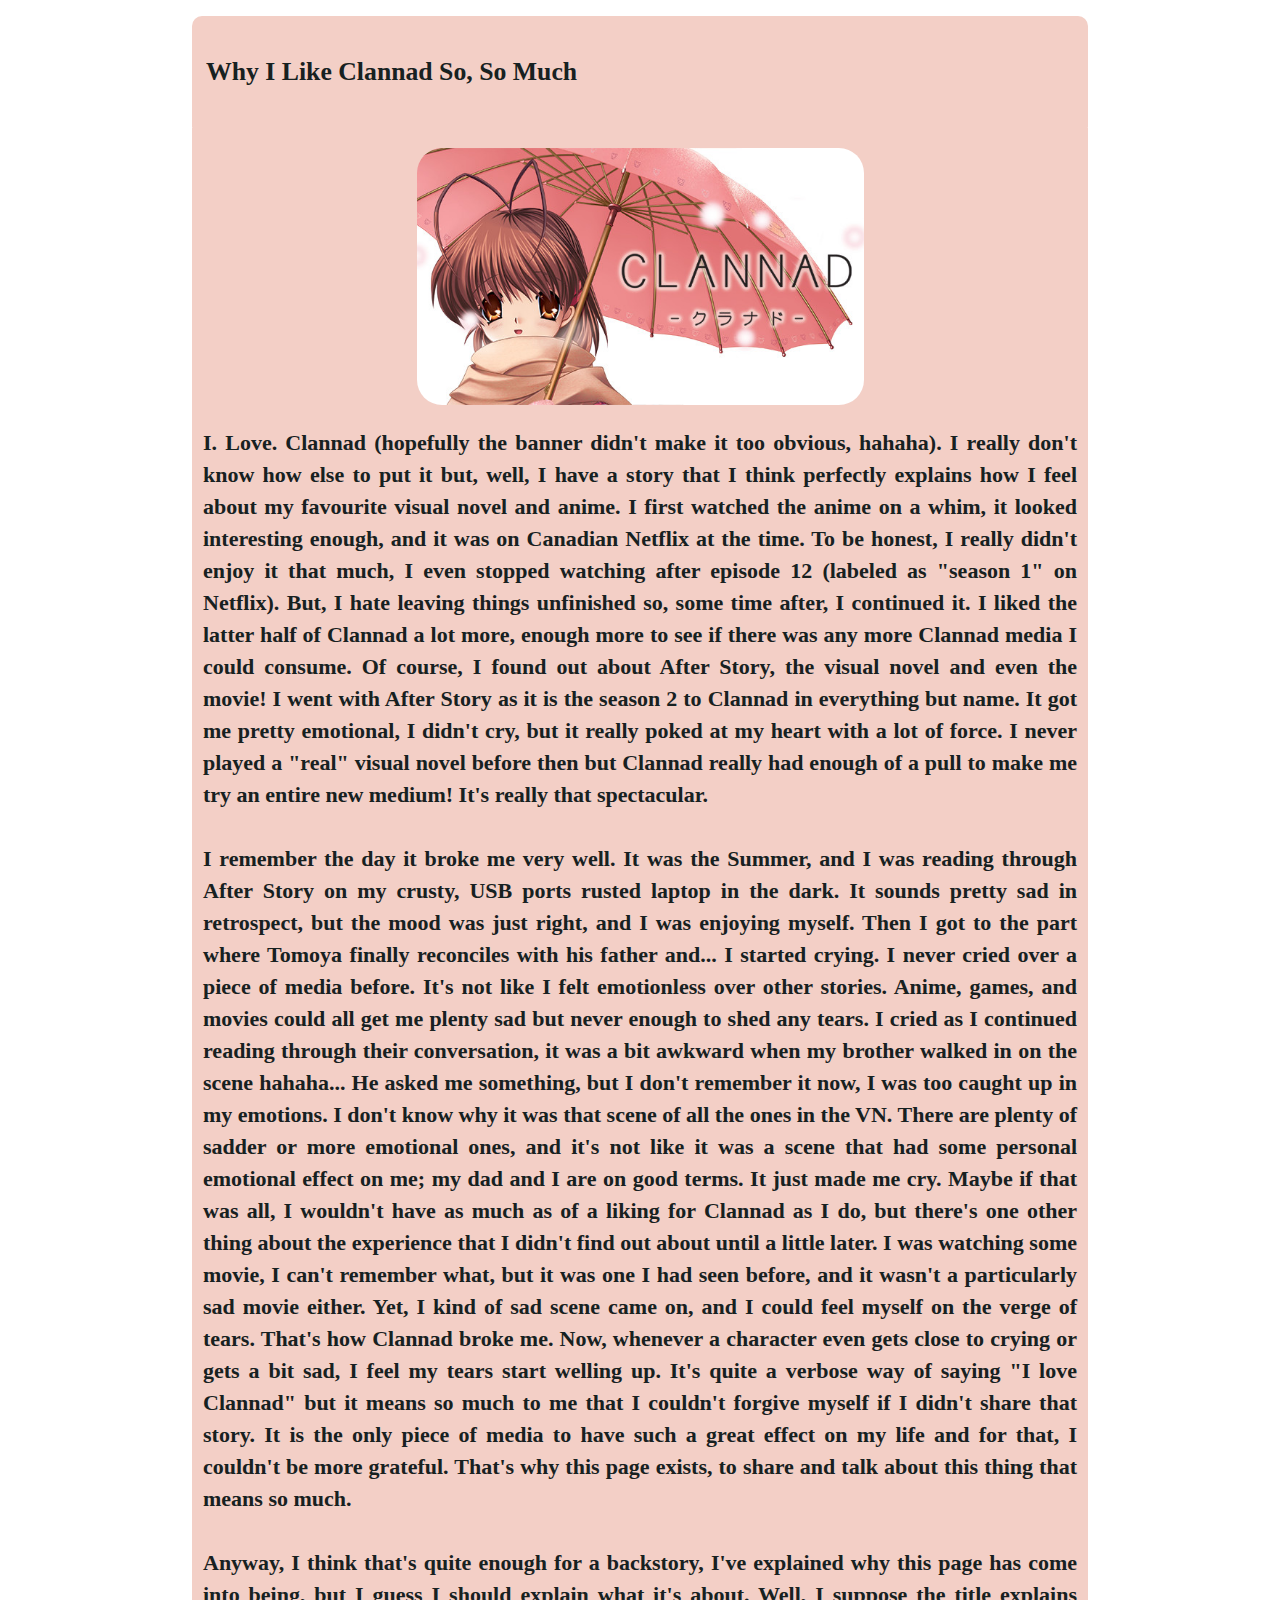
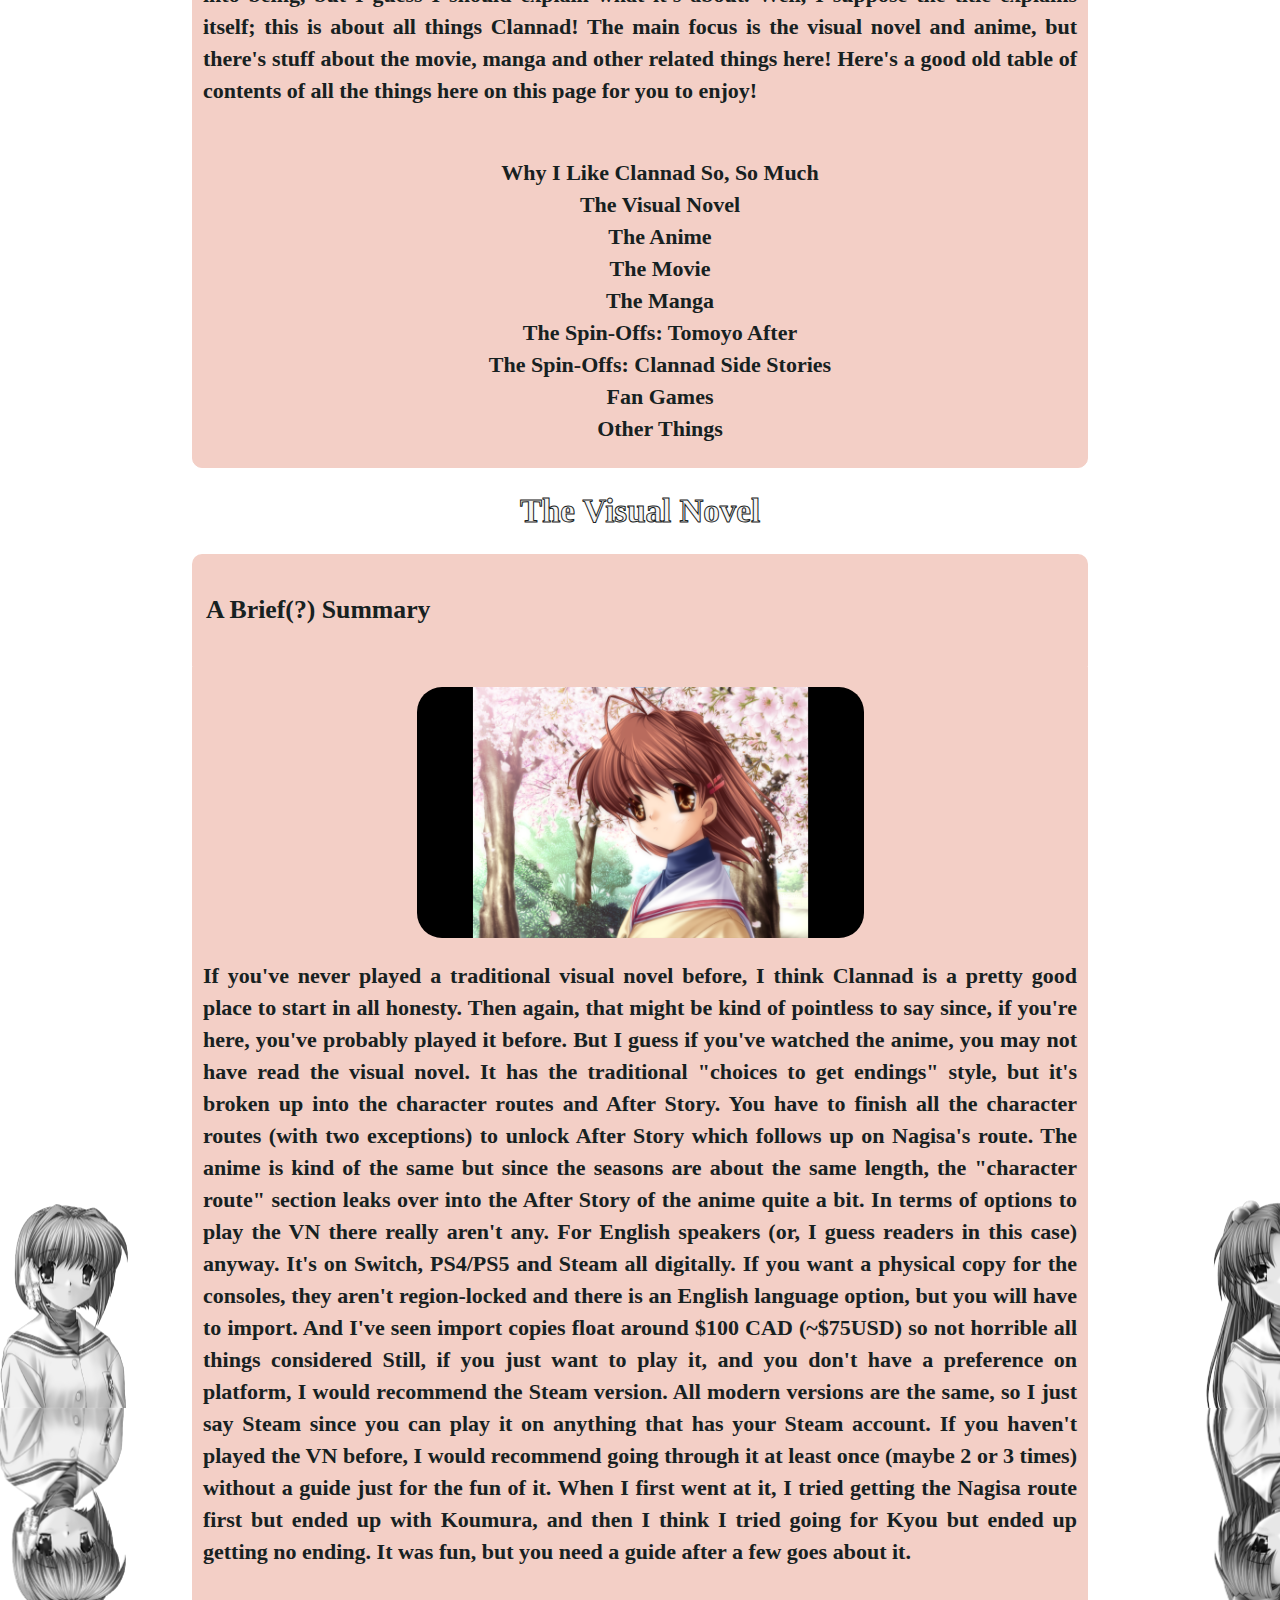
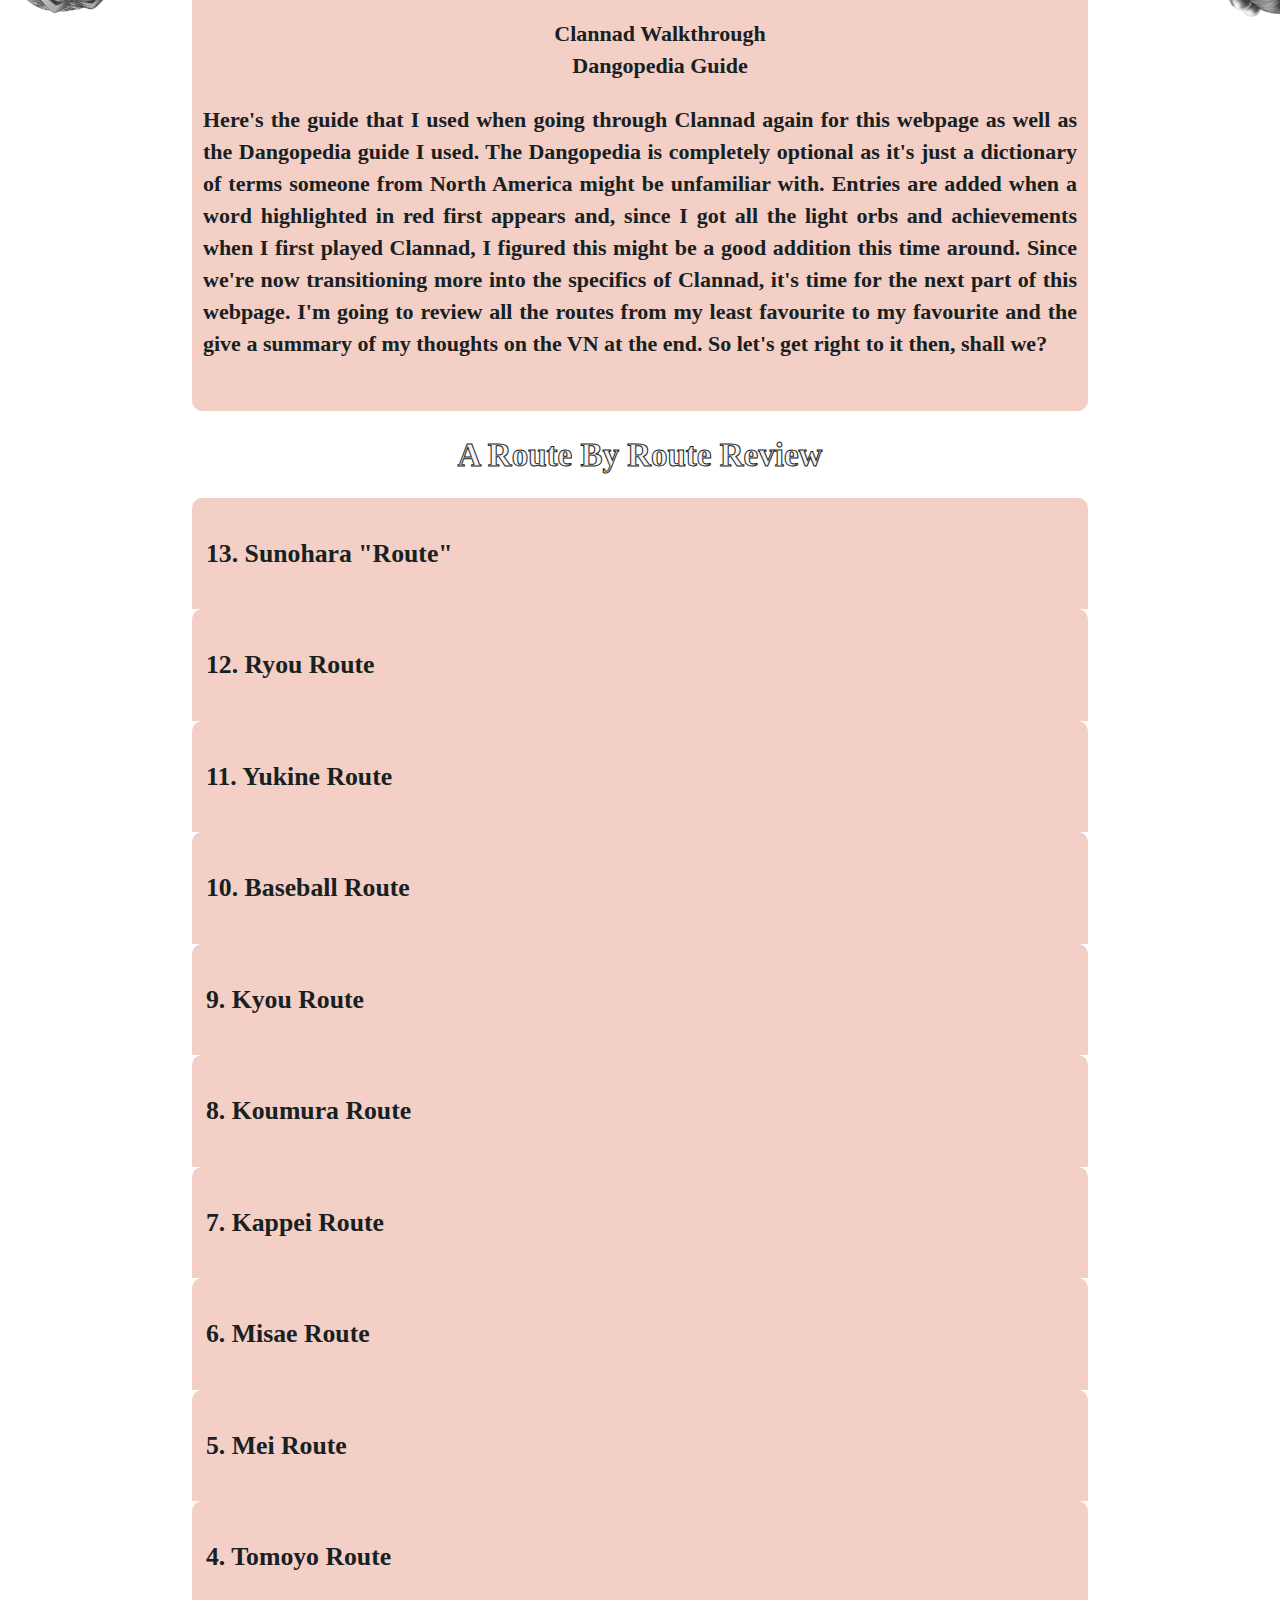
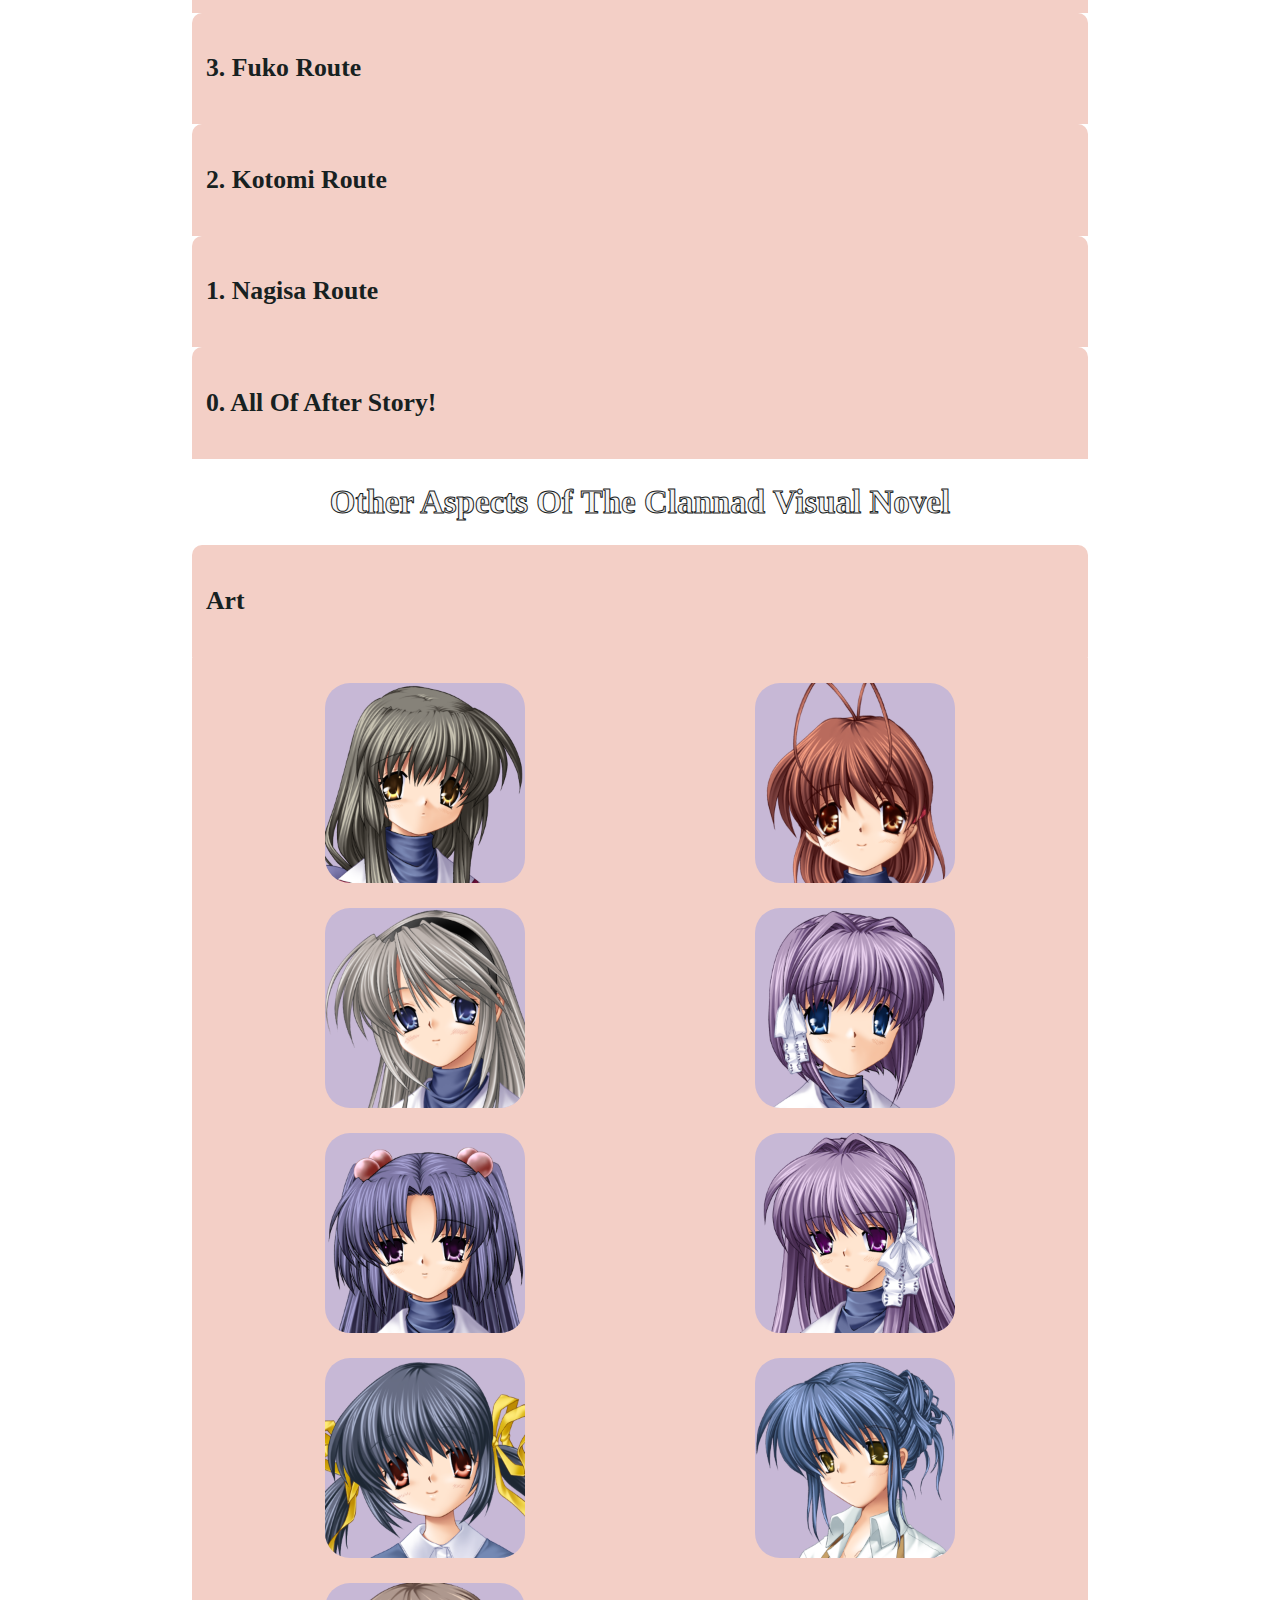
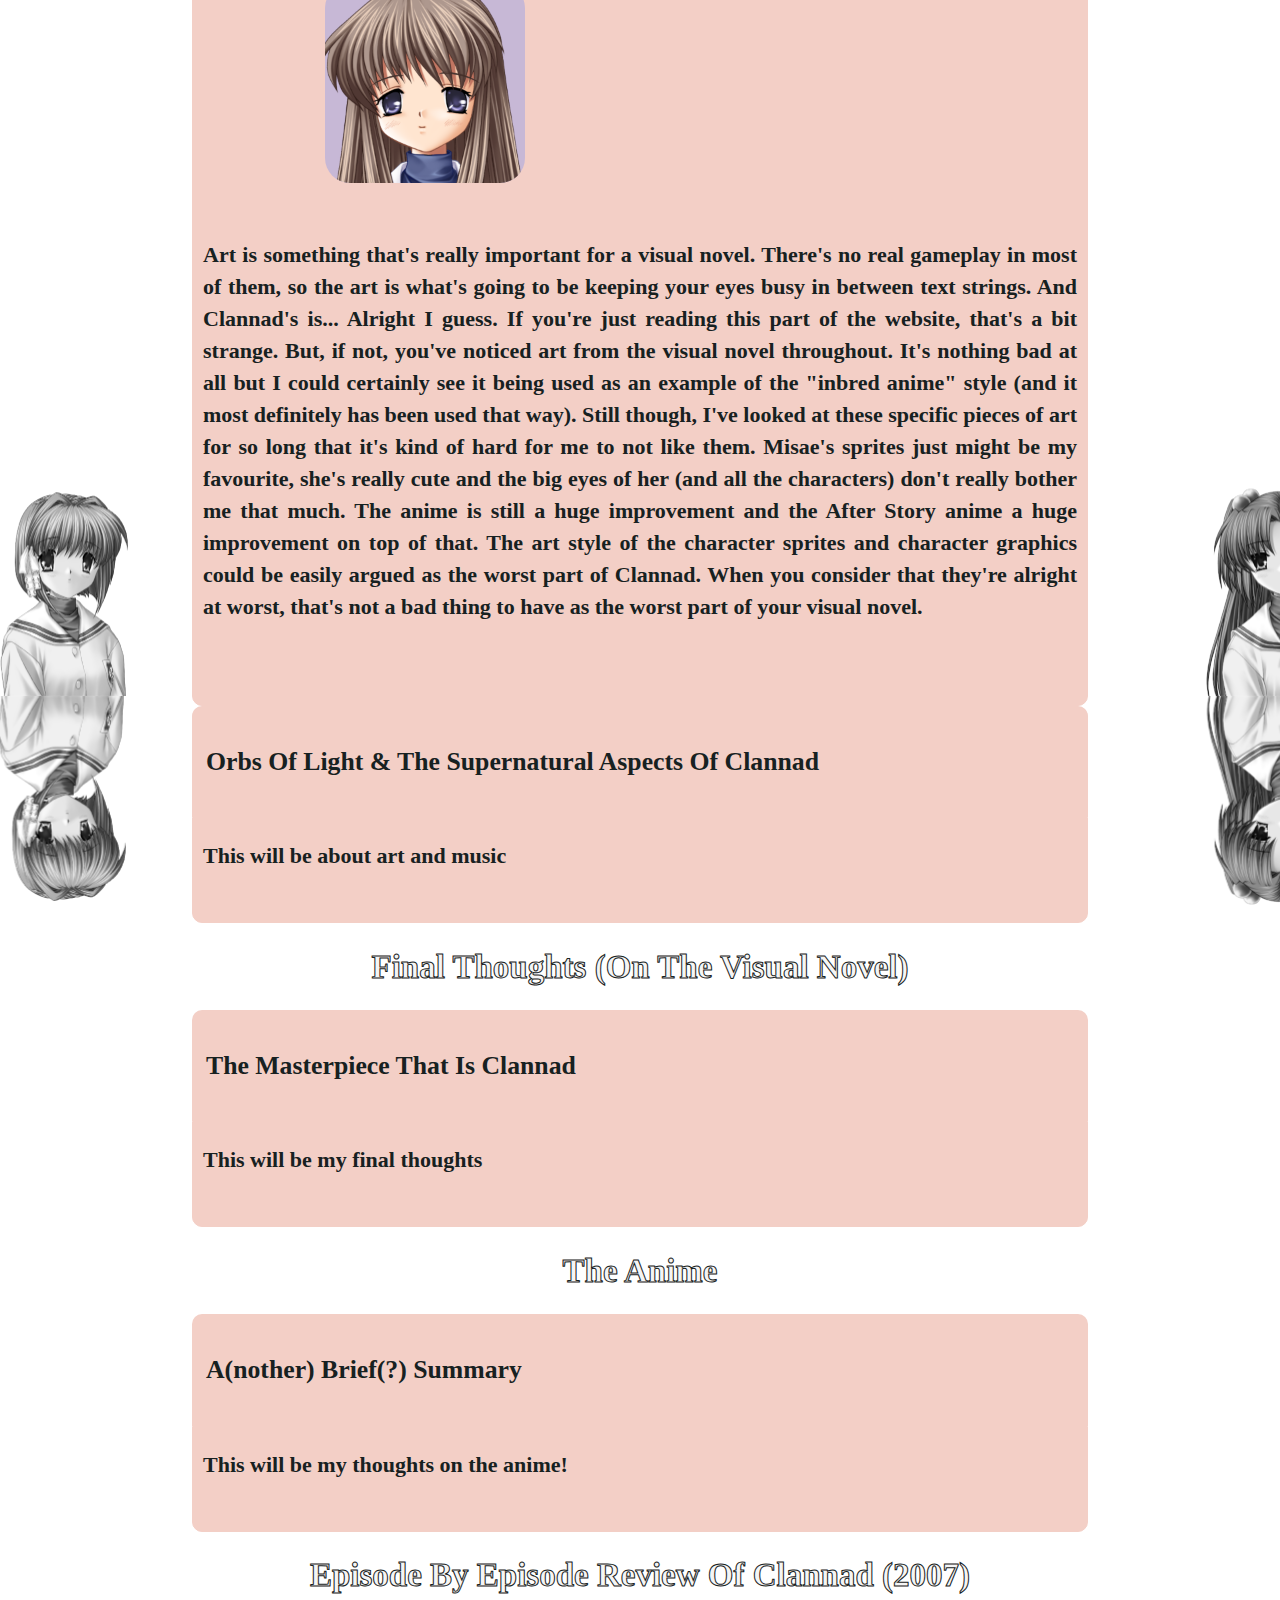
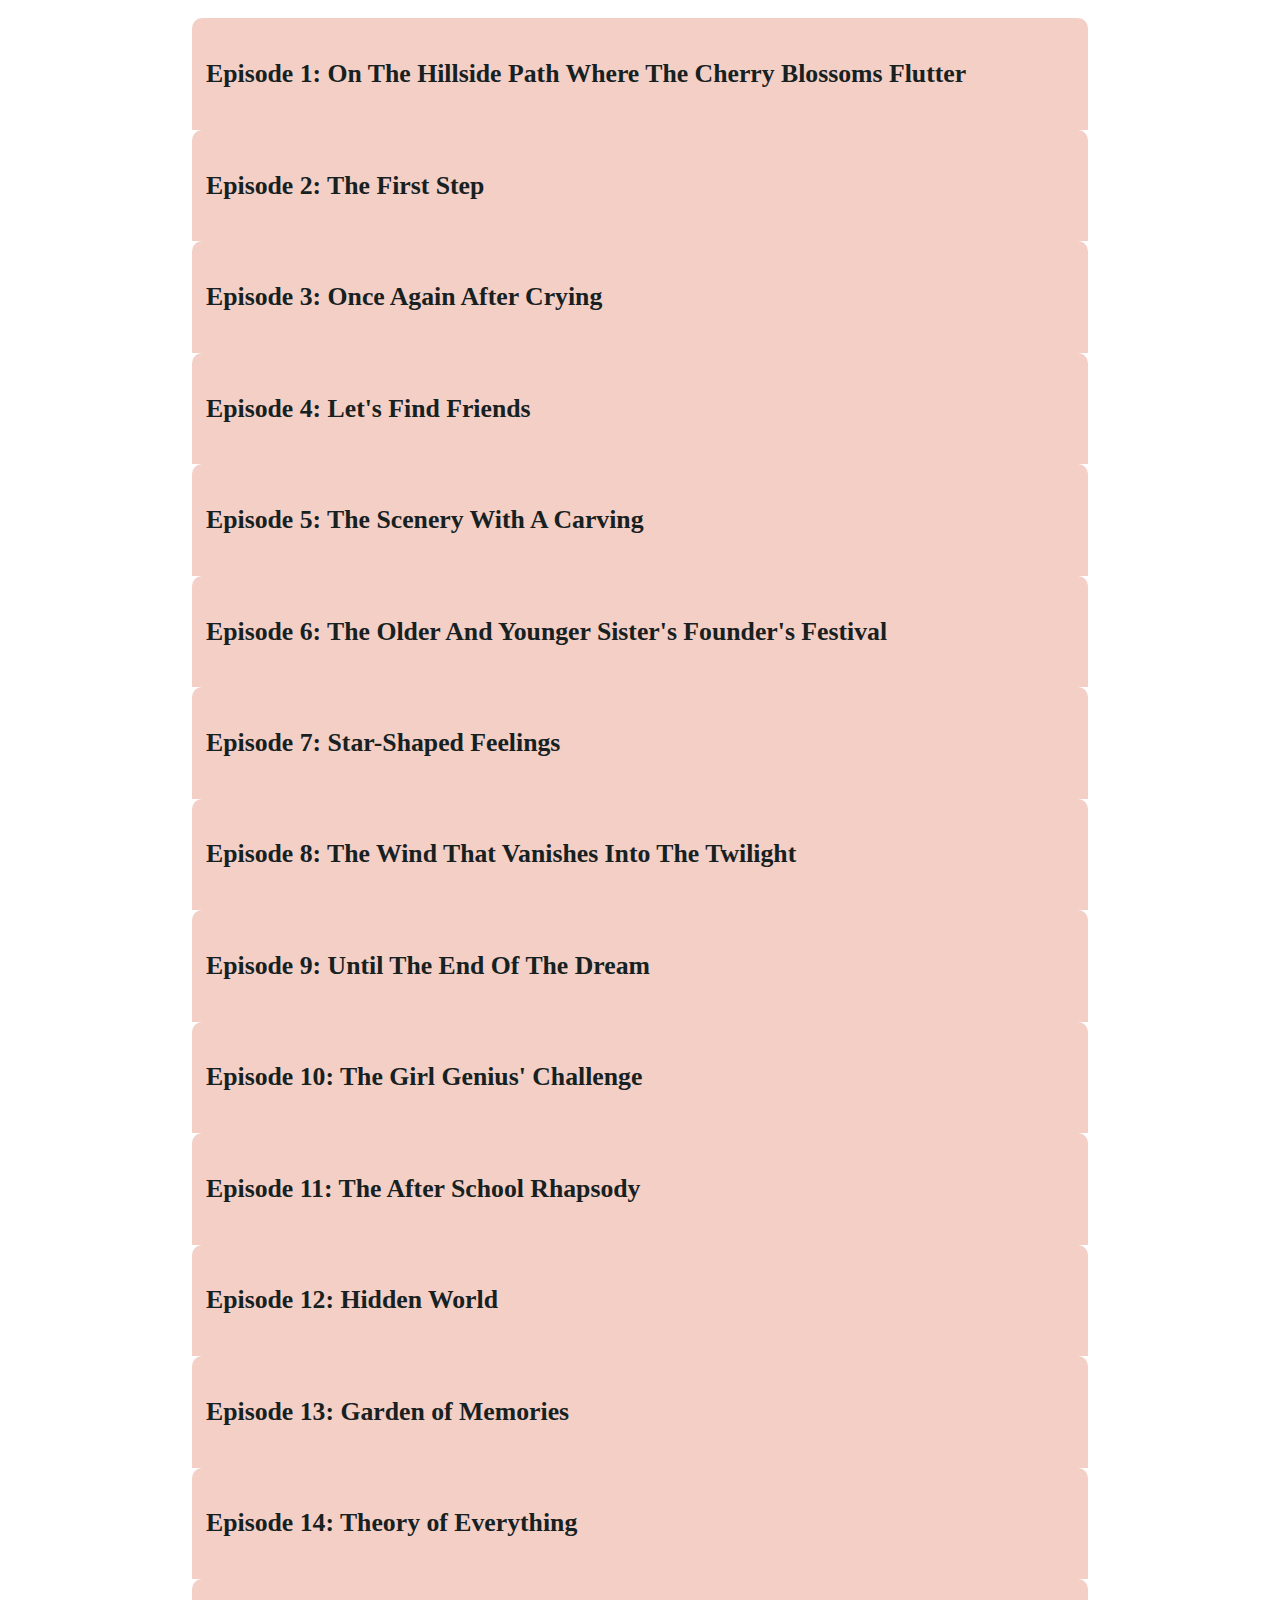
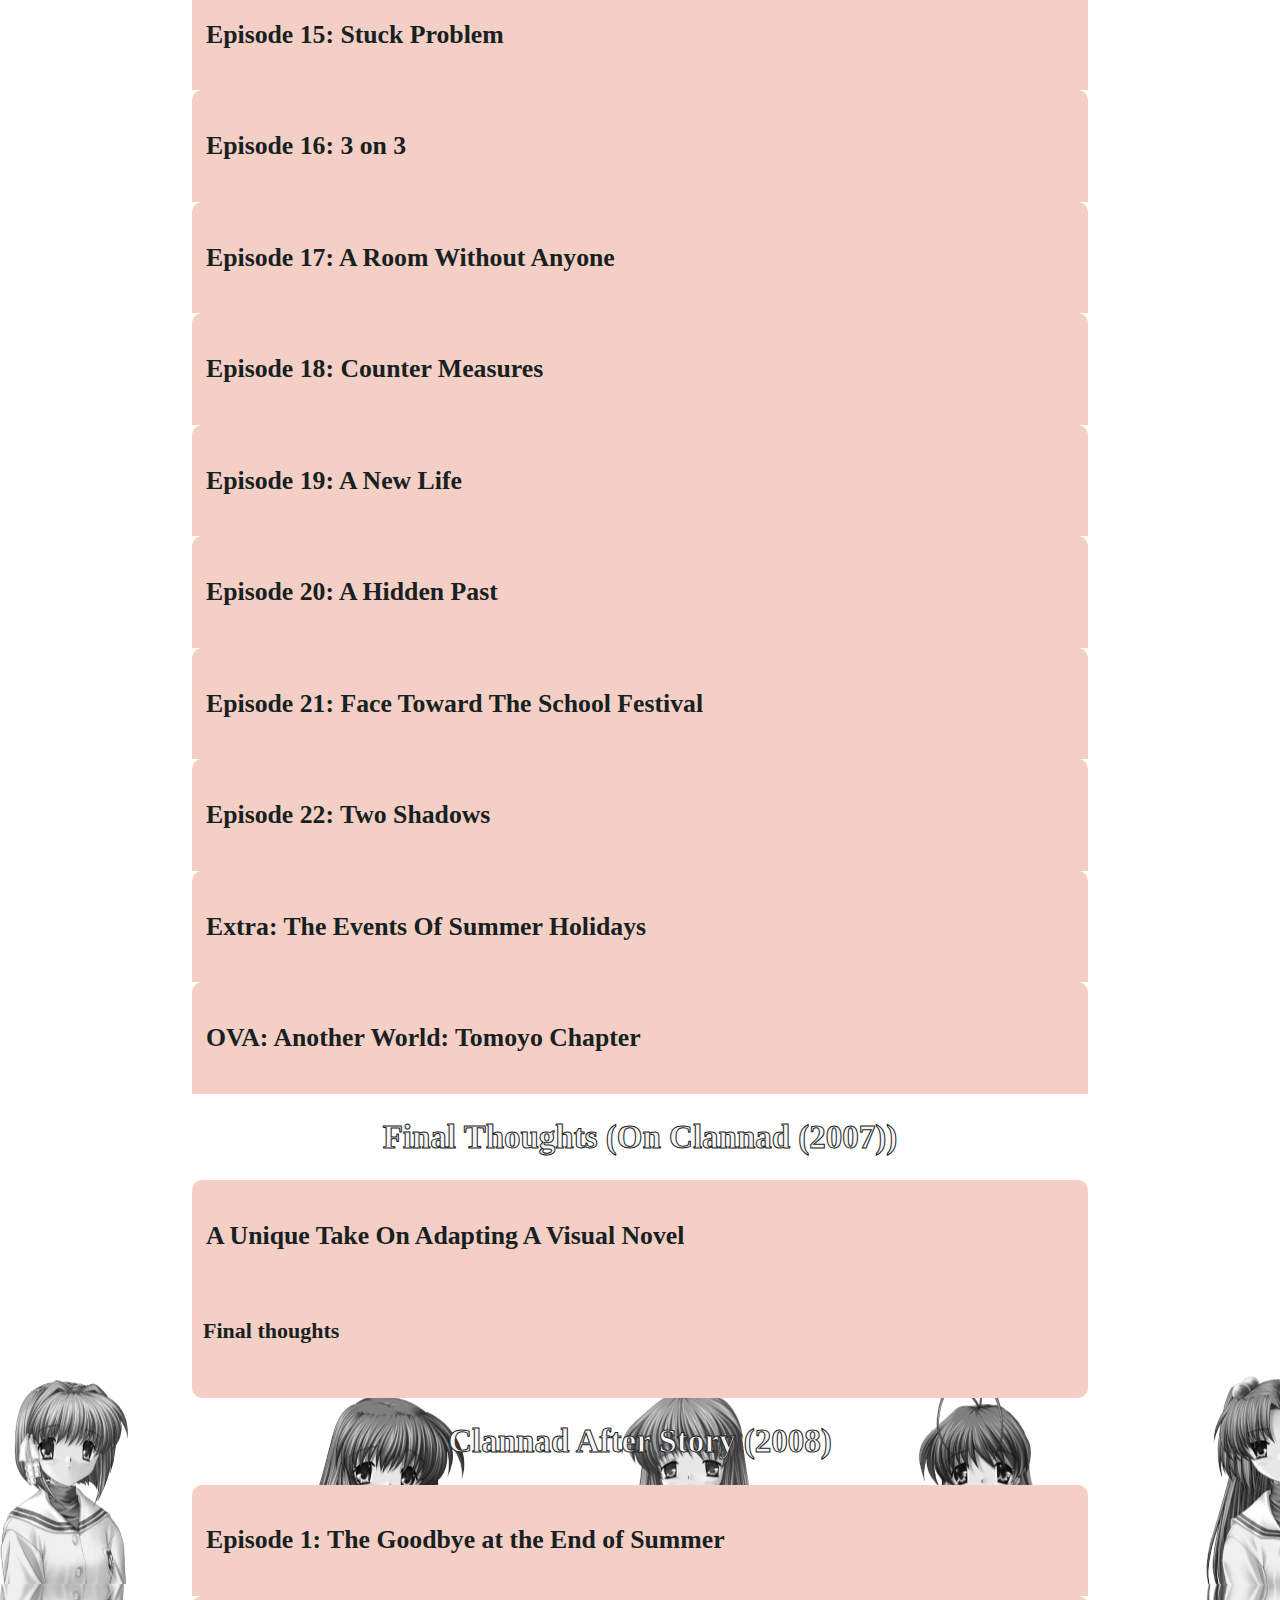
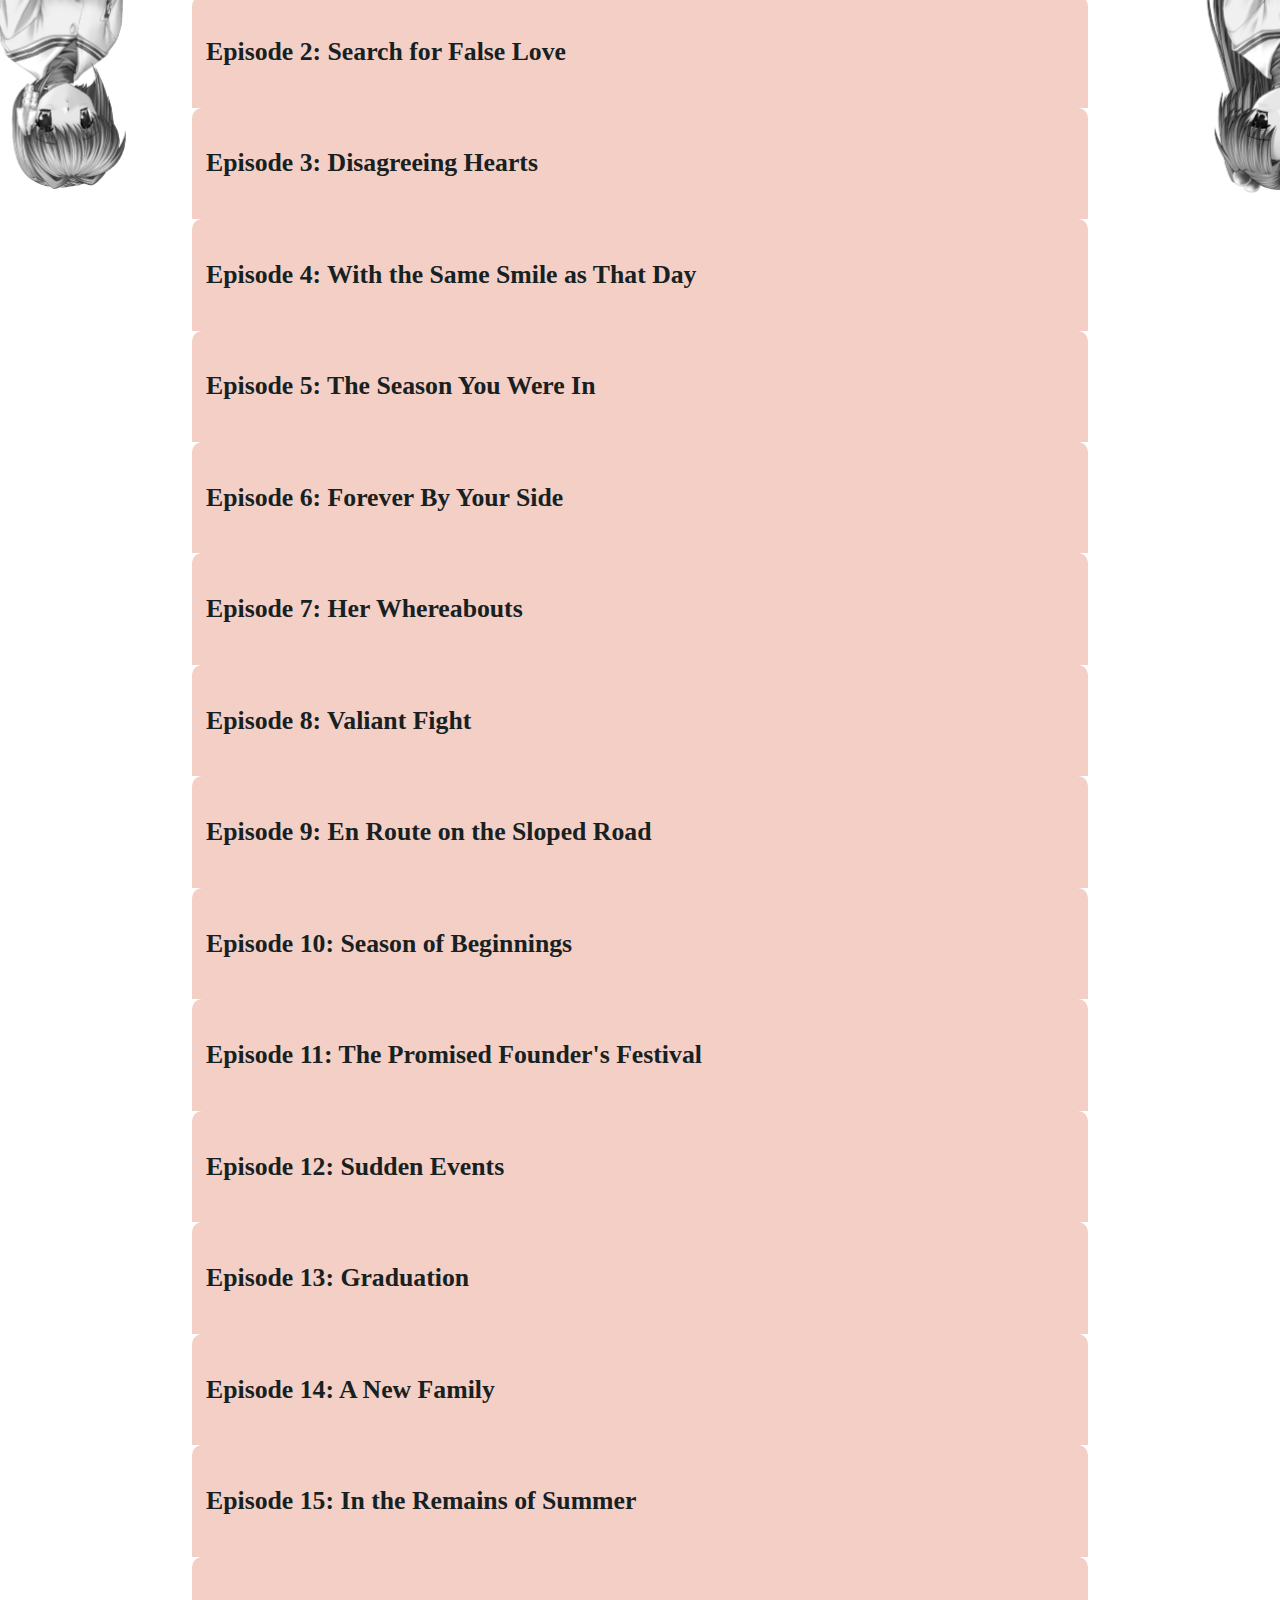
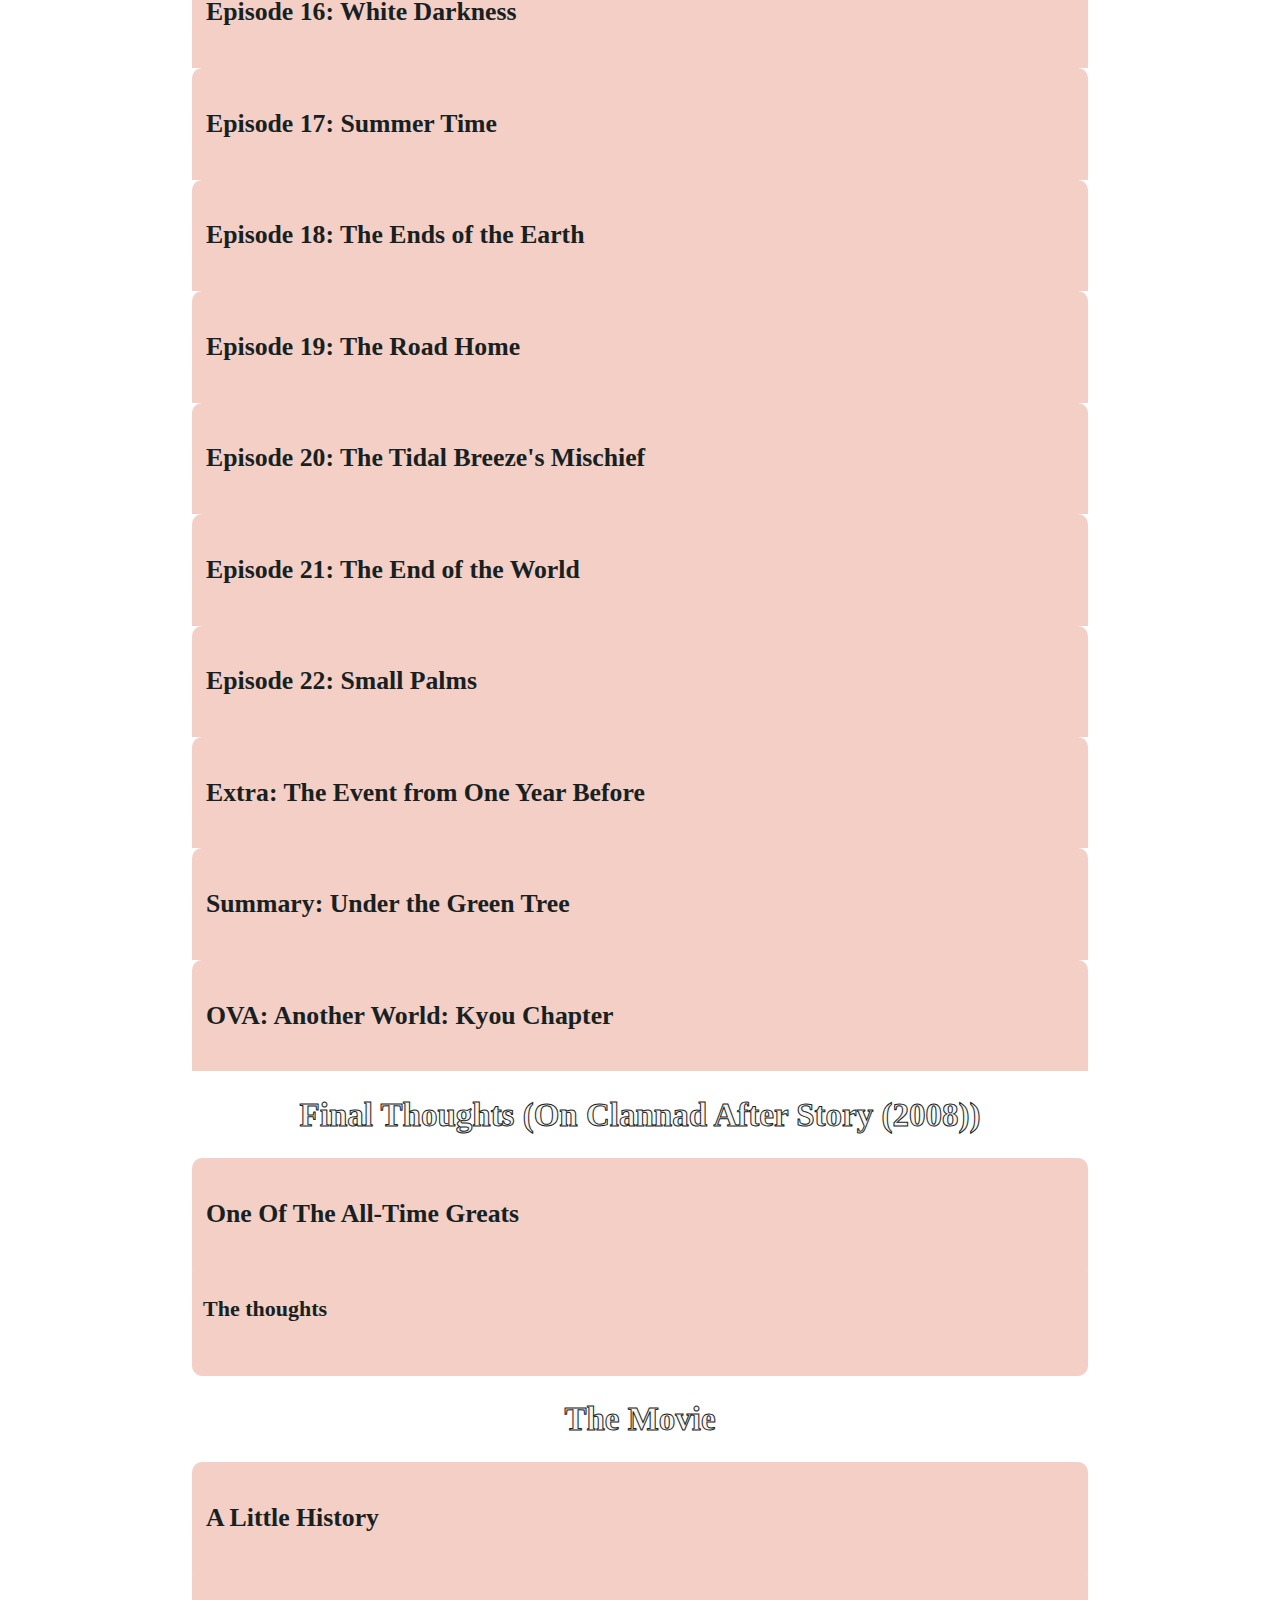
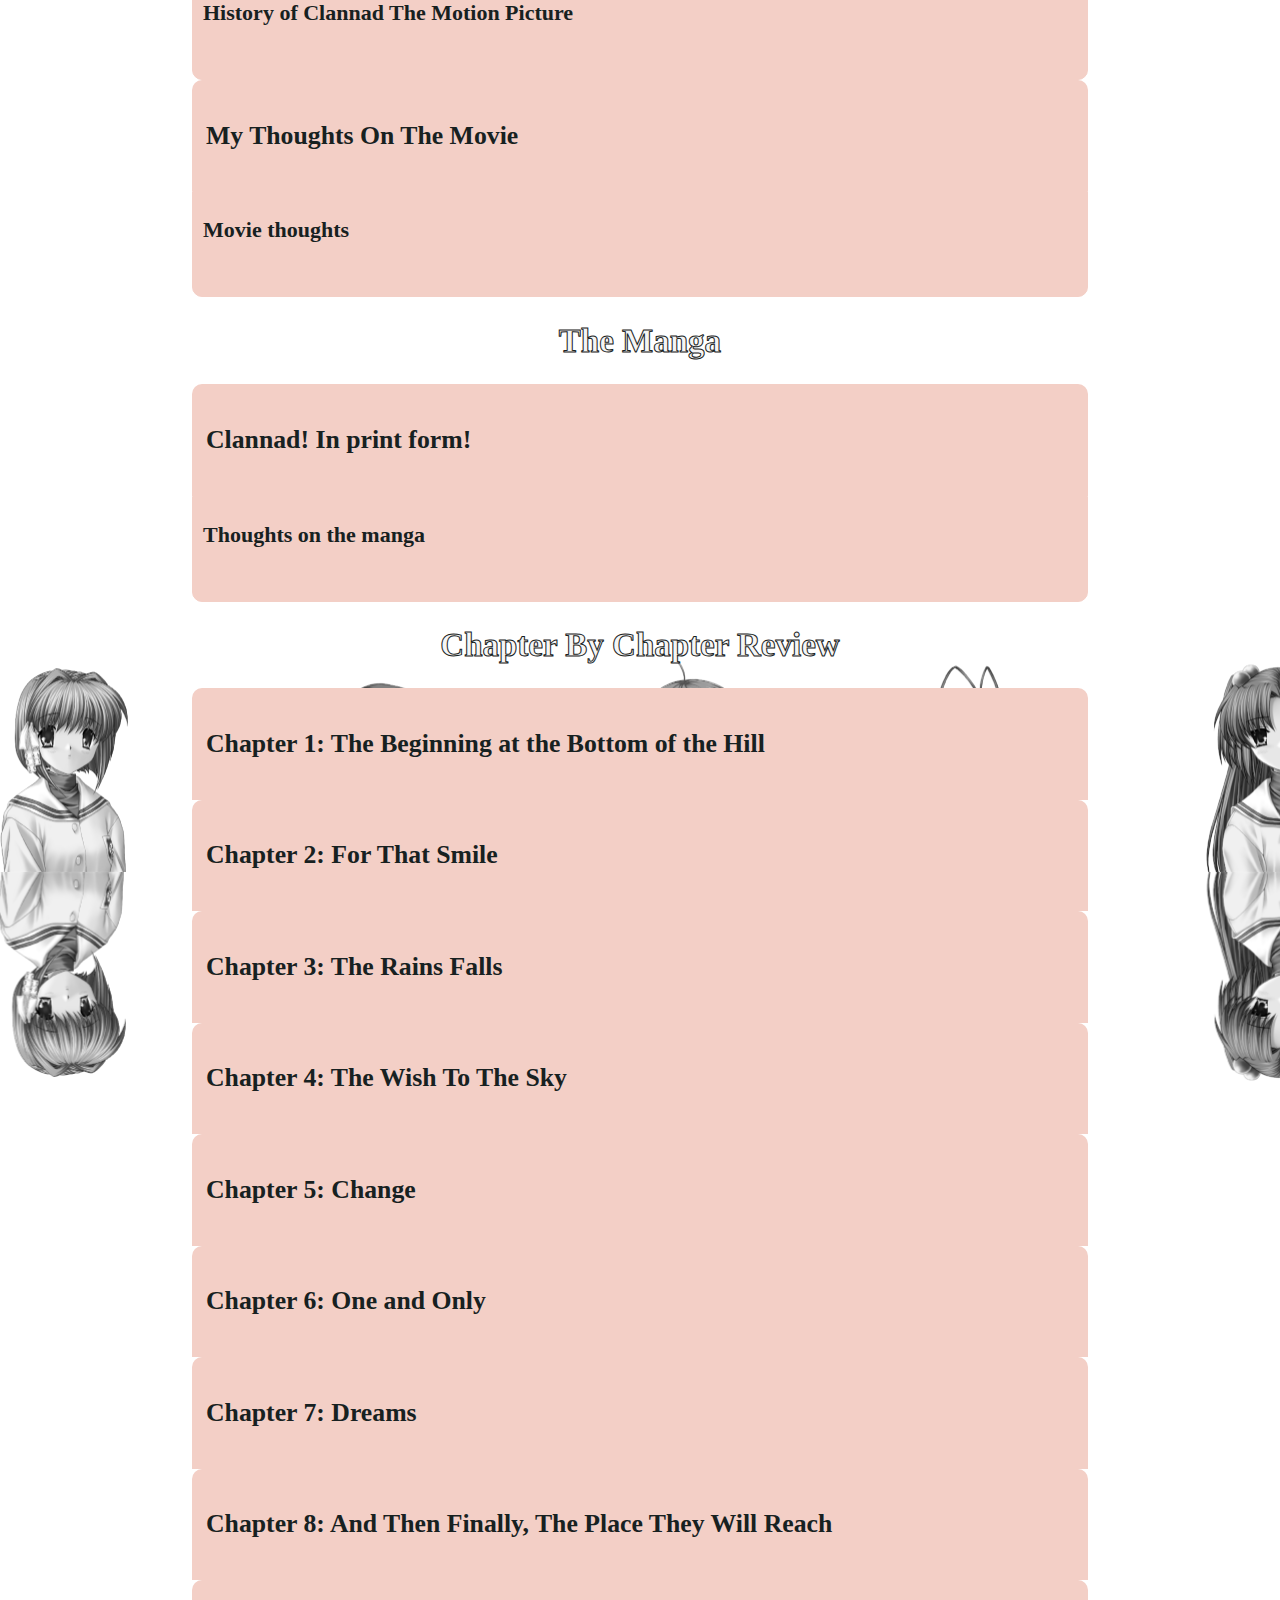
==== commit 716ec2f6: "Fixes file paths" ====
--- a/index.html
+++ b/index.html
@@ -330,30 +330,28 @@
         </article>
 
         <h2>Other Aspects Of The Clannad Visual Novel</h2>
-
         <article class="expandable expandable-open">
             <div class="expandable-title">
-                <h3>Art & Music</h3>
-            </div>
-
+                <h3>Art</h3>
+            </div>
             <div class="expandable-content-wrapper">
                 <div class="expandable-content">
                     <div class="cards">
-                        <a href="images/ClannadCorner/VN/FukoSprite1.png" target="_blank"><img class="card round" src="images/ClannadCorner/VN/FukoSprite2.png" alt="Image of Fuko Ibuki's smiling sprite"></a>
-                        <a href="images/ClannadCorner/VN/NagisaSprite1.png" target="_blank"><img class="card round" src="images/ClannadCorner/VN/NagisaSprite2.png" alt="Image of Nagisa Furukawa's smiling sprite"></a>
-                        <a href="images/ClannadCorner/VN/TomoyoSprite1.png" target="_blank"><img class="card round" src="images/ClannadCorner/VN/TomoyoSprite2.png" alt="Image of Tomoyo Sakagami's smiling sprite"></a>
+                        <a href="images/VN/fuko_sprite_1.png" target="_blank"><img class="card round" src="images/VN/fuko_sprite_2.png" alt="Image of Fuko Ibuki's smiling sprite"></a>
+                        <a href="images/VN/nagisa_sprite_1.png" target="_blank"><img class="card round" src="images/VN/nagisa_sprite_2.png" alt="Image of Nagisa Furukawa's smiling sprite"></a>
+                        <a href="images/VN/tomoyo_sprite_1.png" target="_blank"><img class="card round" src="images/VN/tomoyo_sprite_2.png" alt="Image of Tomoyo Sakagami's smiling sprite"></a>
                         
-                        <a href="images/ClannadCorner/VN/RyouSprite1.png" target="_blank"><img class="card round" src="images/ClannadCorner/VN/RyouSprite2.png" alt="Image of Ryou Fujibayashi's smiling sprite"></a>
-                        <a href="images/ClannadCorner/VN/KotomiSprite1.png" target="_blank"><img class="card round" src="images/ClannadCorner/VN/KotomiSprite2.png" alt="Image of Kotomi Ichinose's smiling sprite"></a>
-                        <a href="images/ClannadCorner/VN/KyouSprite1.png" target="_blank"><img class="card round" src="images/ClannadCorner/VN/KyouSprite2.png" alt="Image of Kyou Fujibayashi's smiling sprite"></a>
+                        <a href="images/VN/ryou_sprite_1.png" target="_blank"><img class="card round" src="images/VN/ryou_sprite_2.png" alt="Image of Ryou Fujibayashi's smiling sprite"></a>
+                        <a href="images/VN/kotomi_sprite_1.png" target="_blank"><img class="card round" src="images/VN/kotomi_sprite_2.png" alt="Image of Kotomi Ichinose's smiling sprite"></a>
+                        <a href="images/VN/kyou_sprite_1.png" target="_blank"><img class="card round" src="images/VN/kyou_sprite_2.png" alt="Image of Kyou Fujibayashi's smiling sprite"></a>
                         
-                        <a href="images/ClannadCorner/VN/MeiSprite1.png" target="_blank"><img class="card round" src="images/ClannadCorner/VN/MeiSprite2.png" alt="Image of Mei Sunohara's smiling sprite"></a>
-                        <a href="images/ClannadCorner/VN/MisaeSprite1.png" target="_blank"><img class="card round" src="images/ClannadCorner/VN/MisaeSprite2.png" alt="Image of Misae Sagara's smiling sprite"></a>
-                        <a href="images/ClannadCorner/VN/YukineSprite1.png" target="_blank"><img class="card round" src="images/ClannadCorner/VN/YukineSprite2.png" alt="Image of Yukine Miyazawa's smiling sprite"></a>
+                        <a href="images/VN/mei_sprite_1.png" target="_blank"><img class="card round" src="images/VN/mei_sprite_2.png" alt="Image of Mei Sunohara's smiling sprite"></a>
+                        <a href="images/VN/misae_sprite_1.png" target="_blank"><img class="card round" src="images/VN/misae_sprite_2.png" alt="Image of Misae Sagara's smiling sprite"></a>
+                        <a href="images/VN/yukine_sprite_1.png" target="_blank"><img class="card round" src="images/VN/yukine_sprite_2.png" alt="Image of Yukine Miyazawa's smiling sprite"></a>
                     </div>
 
                     <p>
-                        Art is something that's really important for a visual novel. There's no real gameplay in most of them, so the art is what's going to be keeping your eyes busy in between text strings. And Clannad's is... Alright I guess. If you're just reading this part of the website, that's a bit strange. But, if not, you've noticed art from the visual novel throughout. It's nothing bad at all but I could certainly see it being used as an example of the "inbred anime" style (and it most definitely has been used that way). Still though, I've looked at these specific pieces of art for so long that it's kind of hard for me to not like them. Misae's sprites just might be my favourite, she's really cute and the big eyes of her (and all the characters) don't really bother me that much. The anime is still a huge improvement and the After Story anime a huge improvement on top of that. The art style of the character sprites and character graphics could be easily argued as the worst part of Clannad. When you consider that they're alright at worst, that's not a bad  thing to have as the worst part of your visual novel.
+                        Art is something that's really important for a visual novel. There's no real gameplay in most of them, so the art is what's going to be keeping your eyes busy in between text strings. And Clannad's is... Alright I guess. If you're just reading this part of the website, that's a bit strange. But, if not, you've noticed art from the visual novel throughout. It's nothing bad at all but I could certainly see it being used as an example of the "inbred anime" style (and it most definitely has been used that way). Still though, I've looked at these specific pieces of art for so long that it's kind of hard for me to not like them. Misae's sprites just might be my favourite, she's really cute and the big eyes of her (and all the characters) don't really bother me that much. The anime is still a huge improvement and the After Story anime a huge improvement on top of that. The art style of the character sprites and character graphics could be easily argued as the worst part of Clannad. When you consider that they're alright at worst, that's not a bad thing to have as the worst part of your visual novel.
                         <br><br>
                     </p>
                 </div>
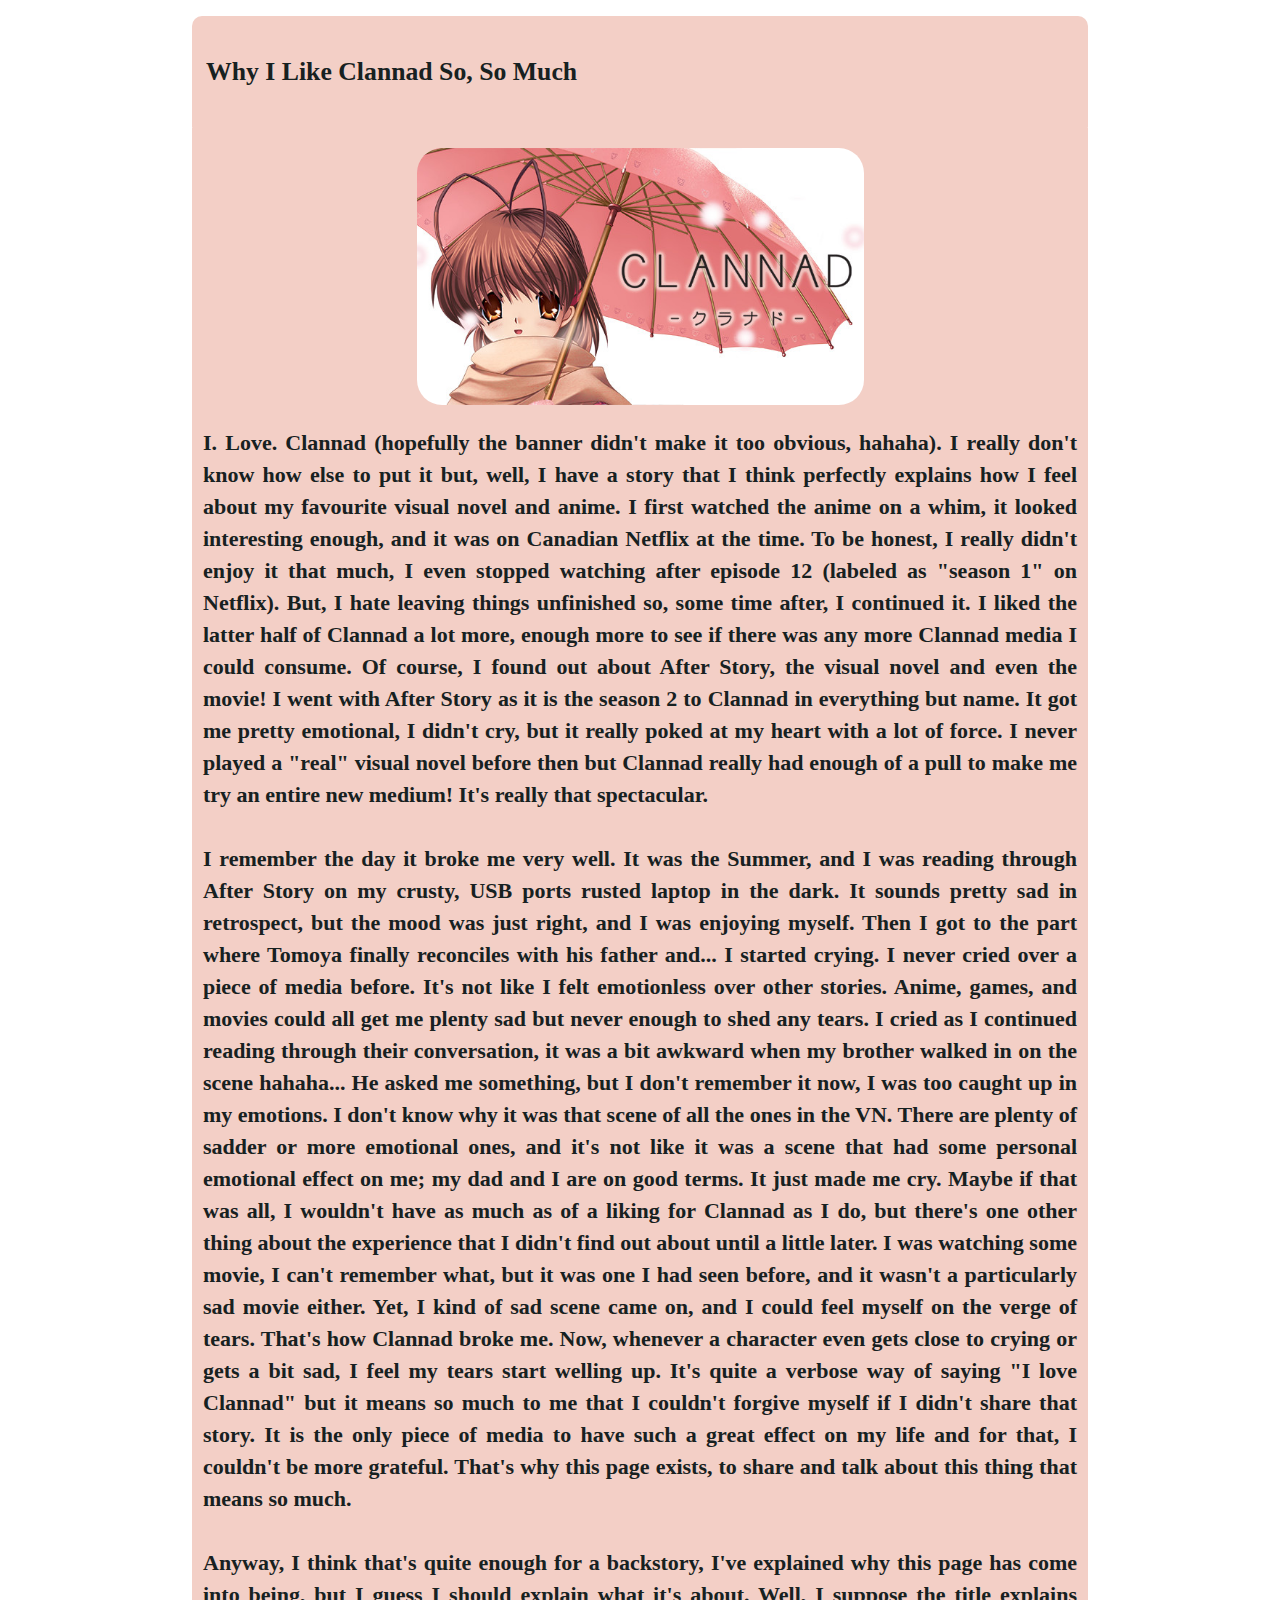
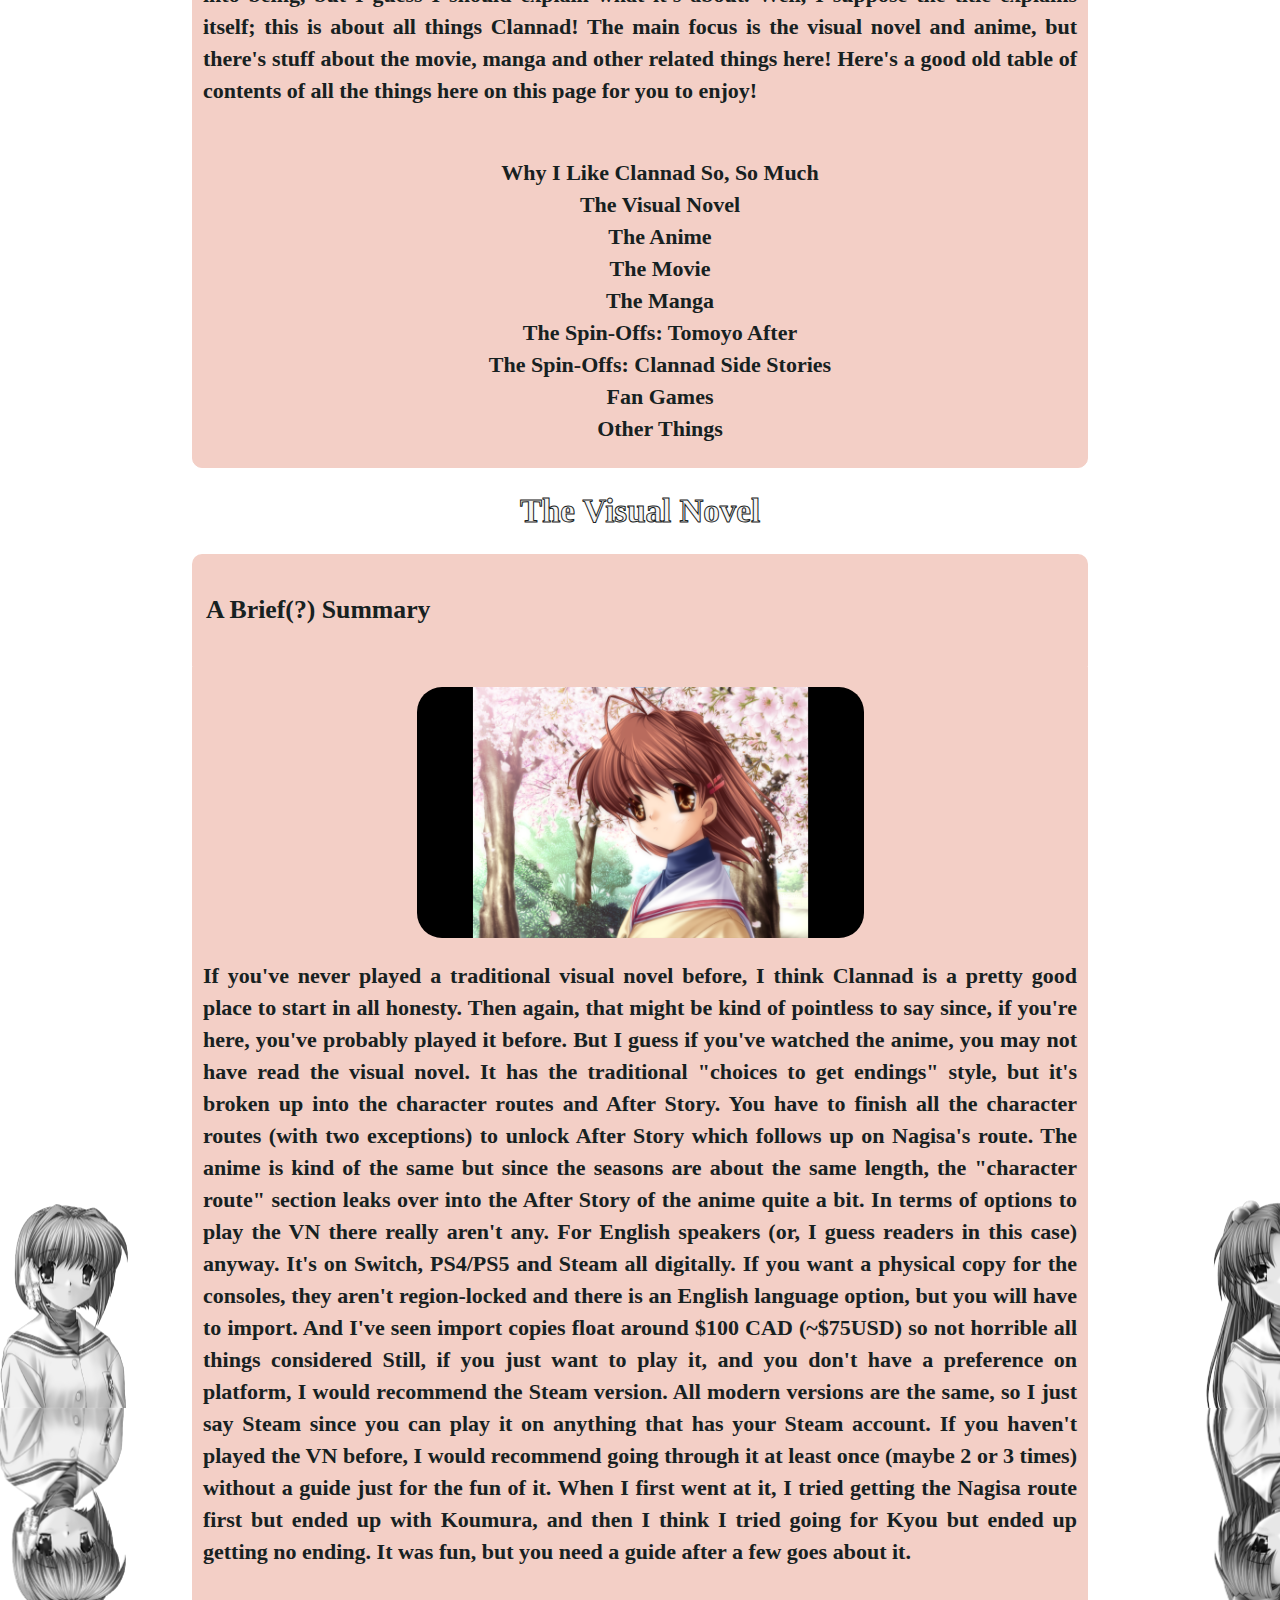
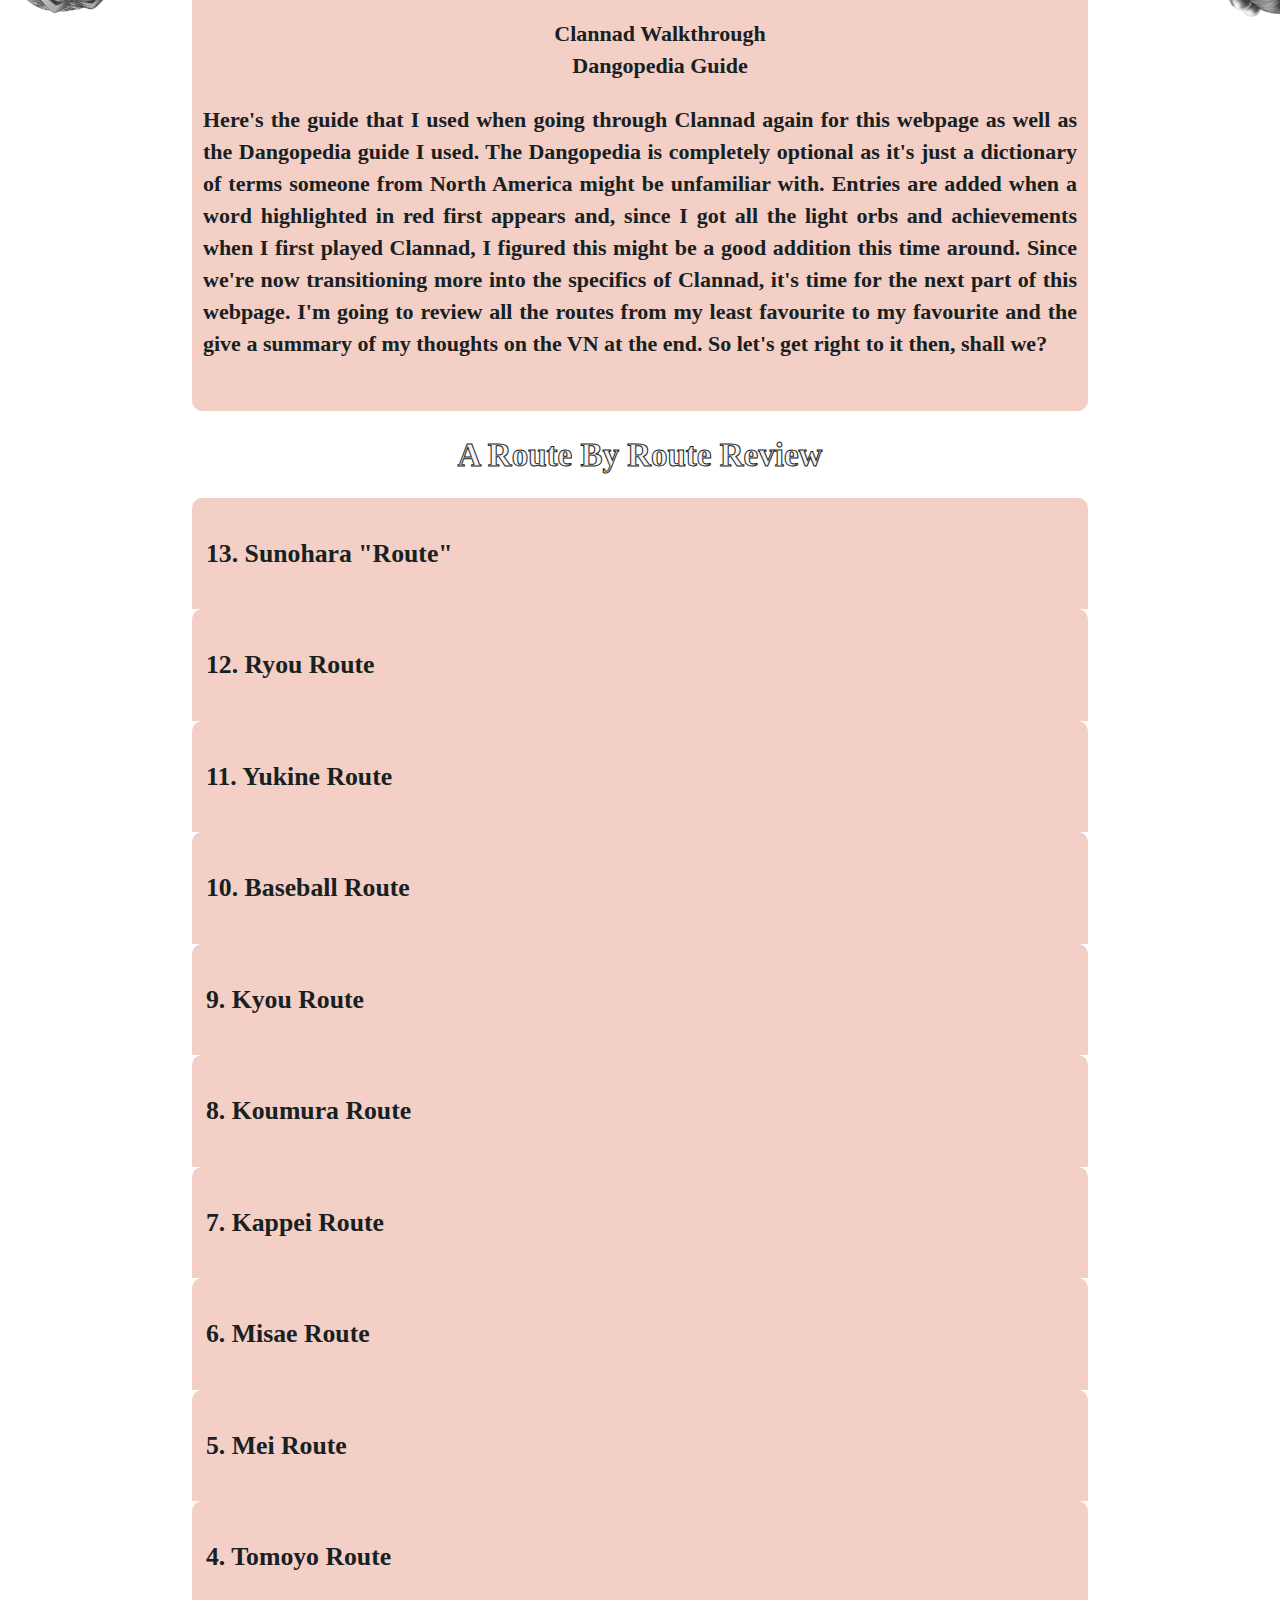
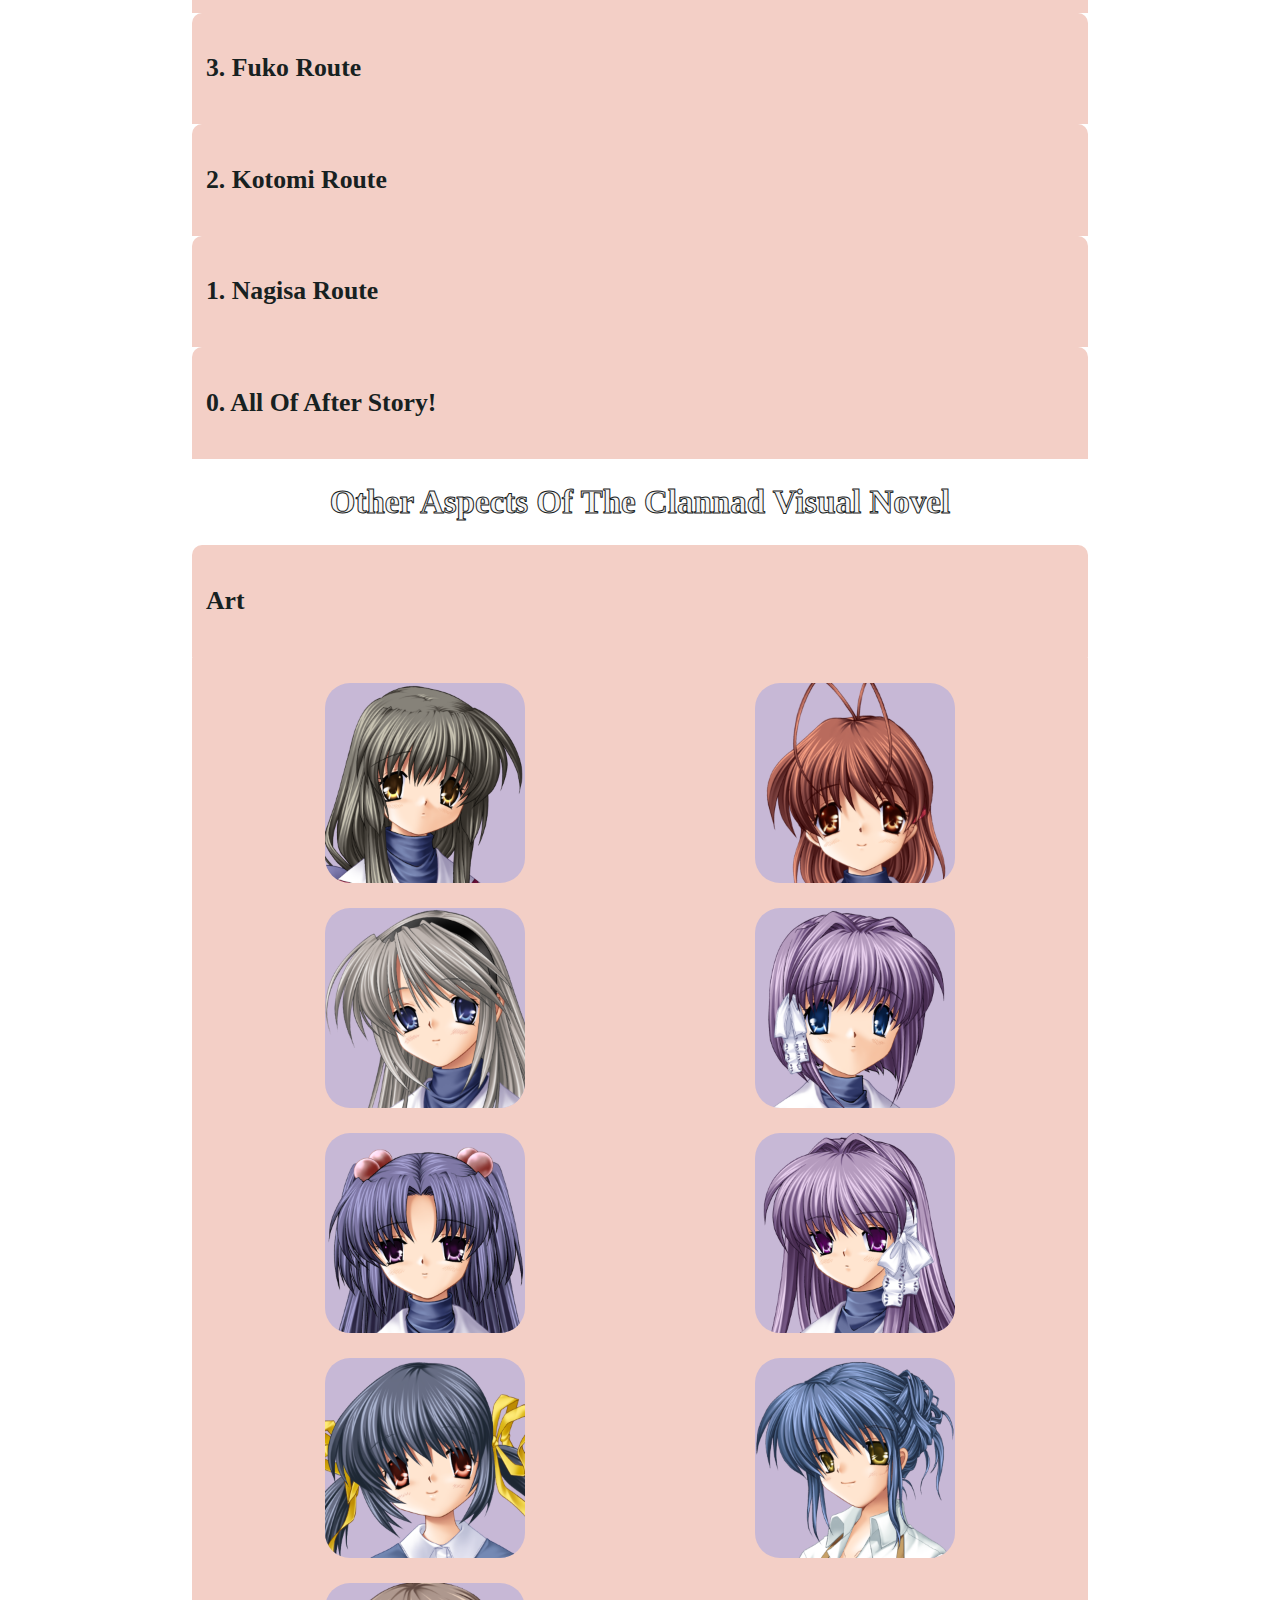
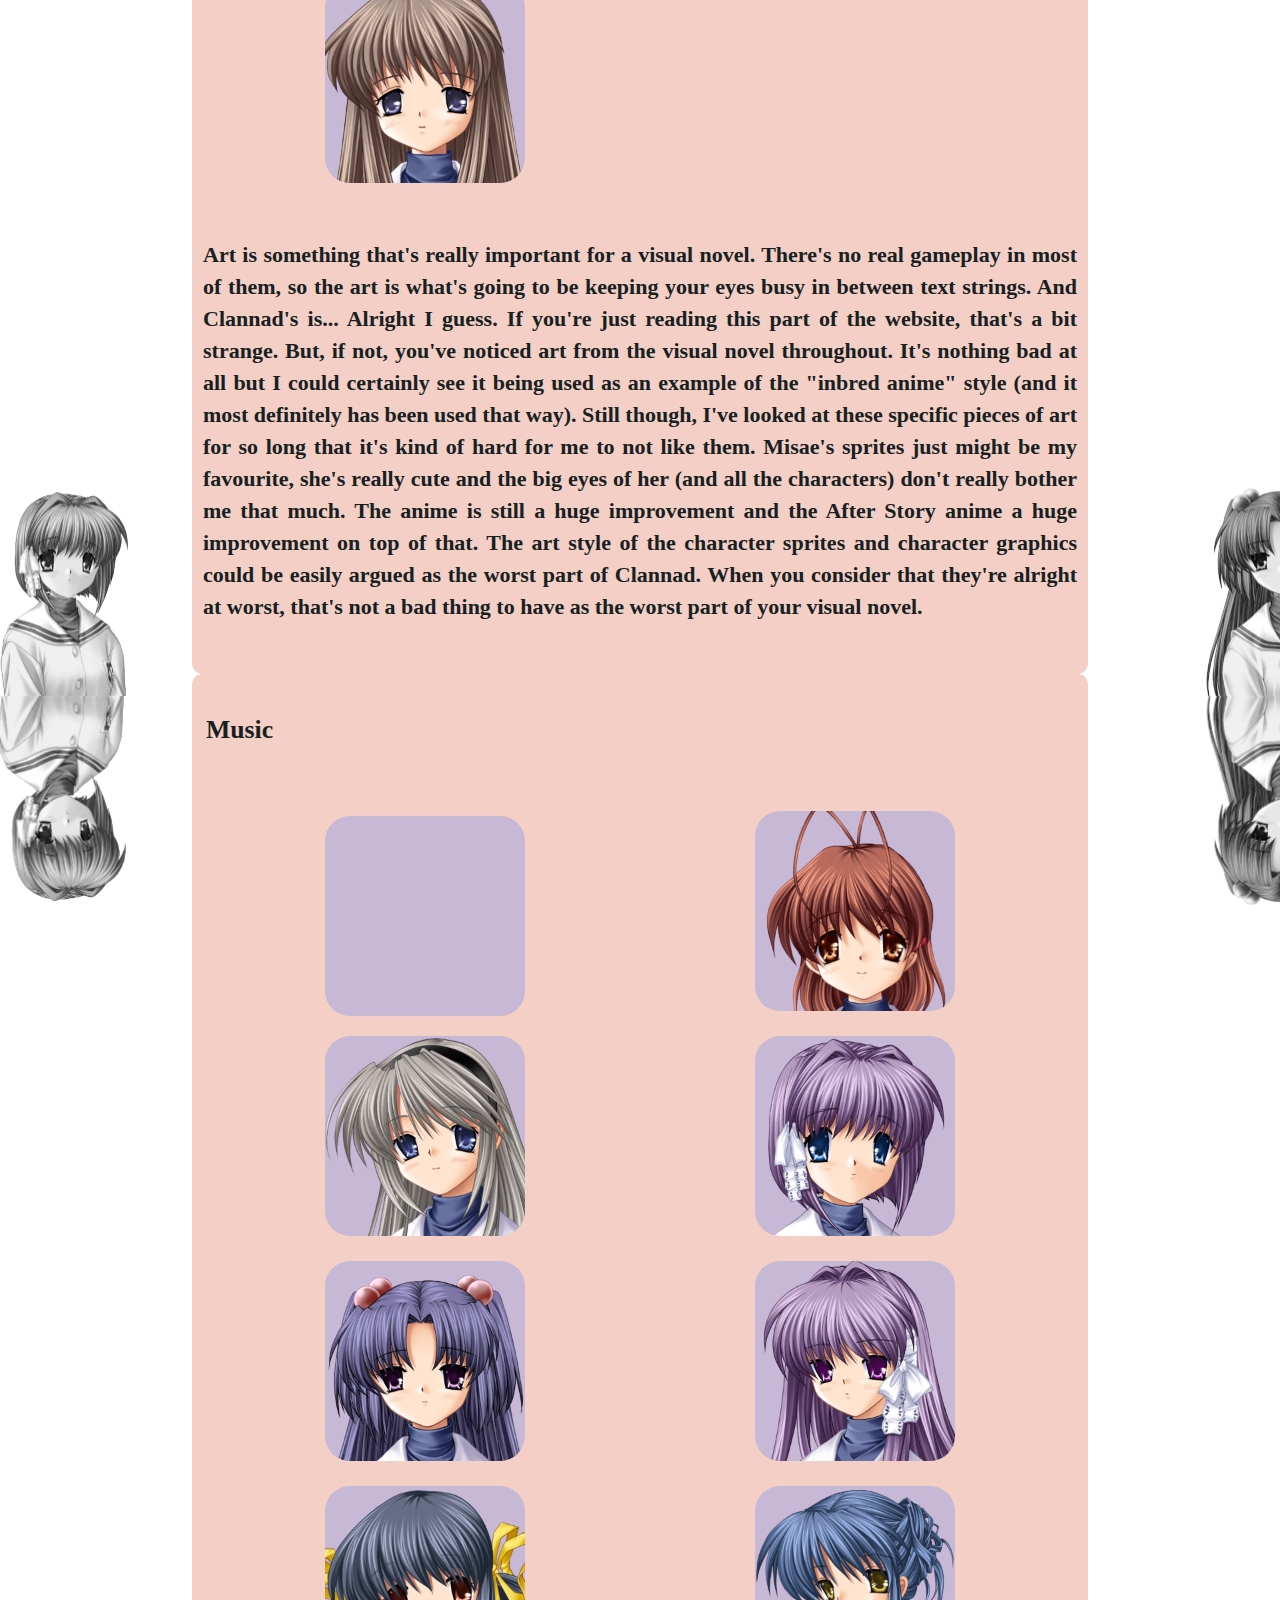
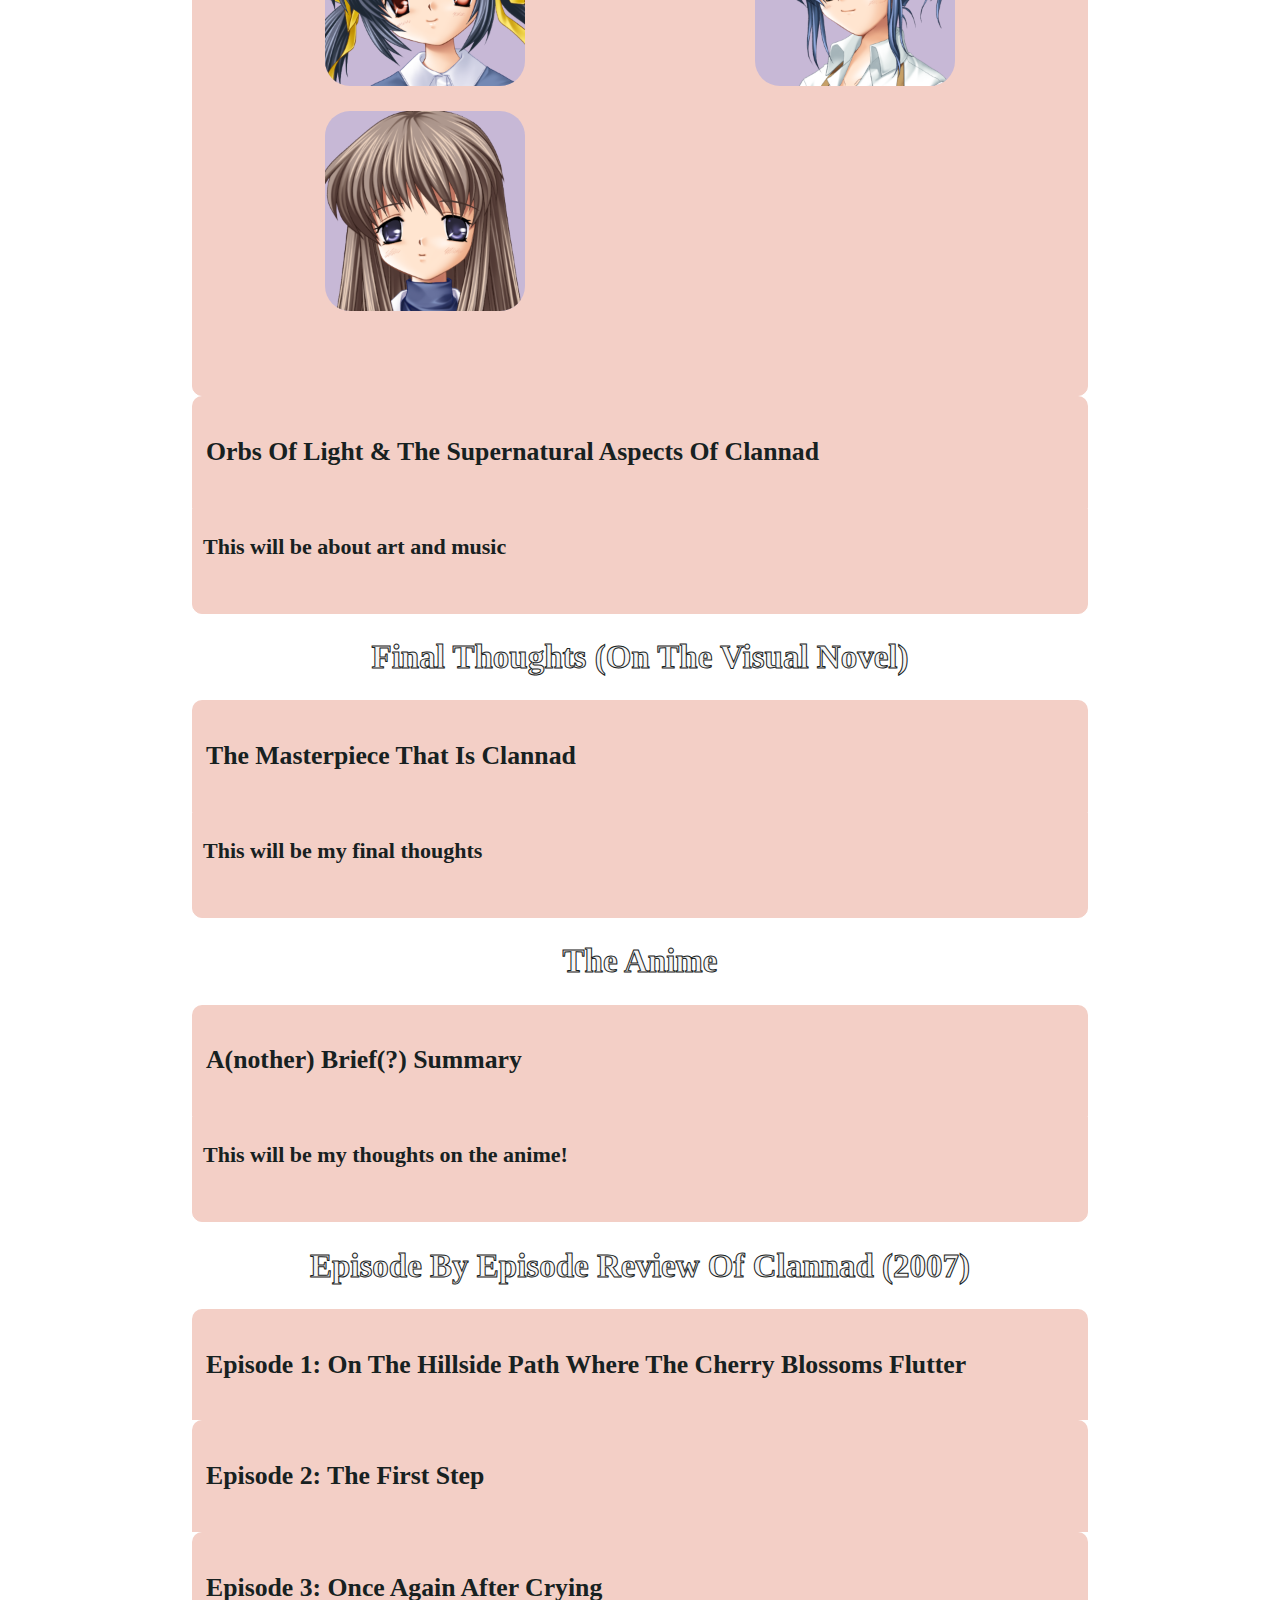
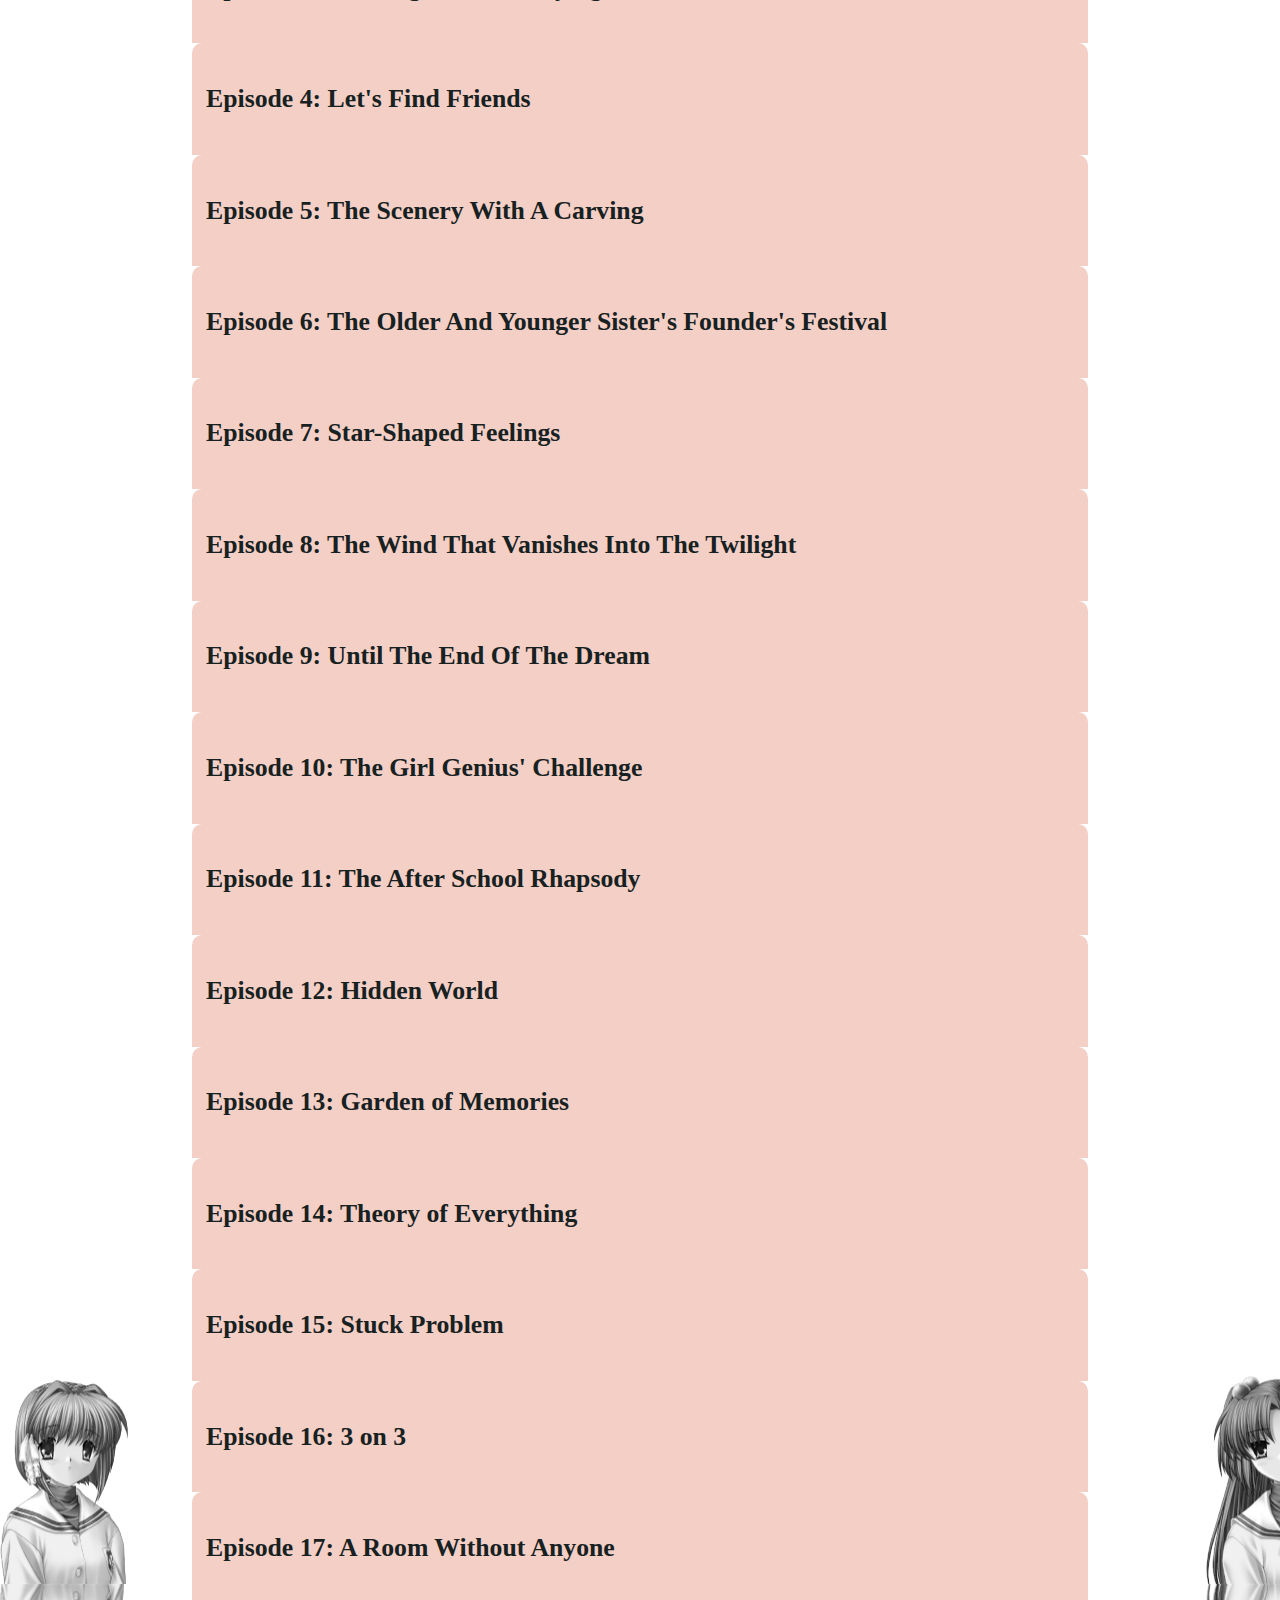
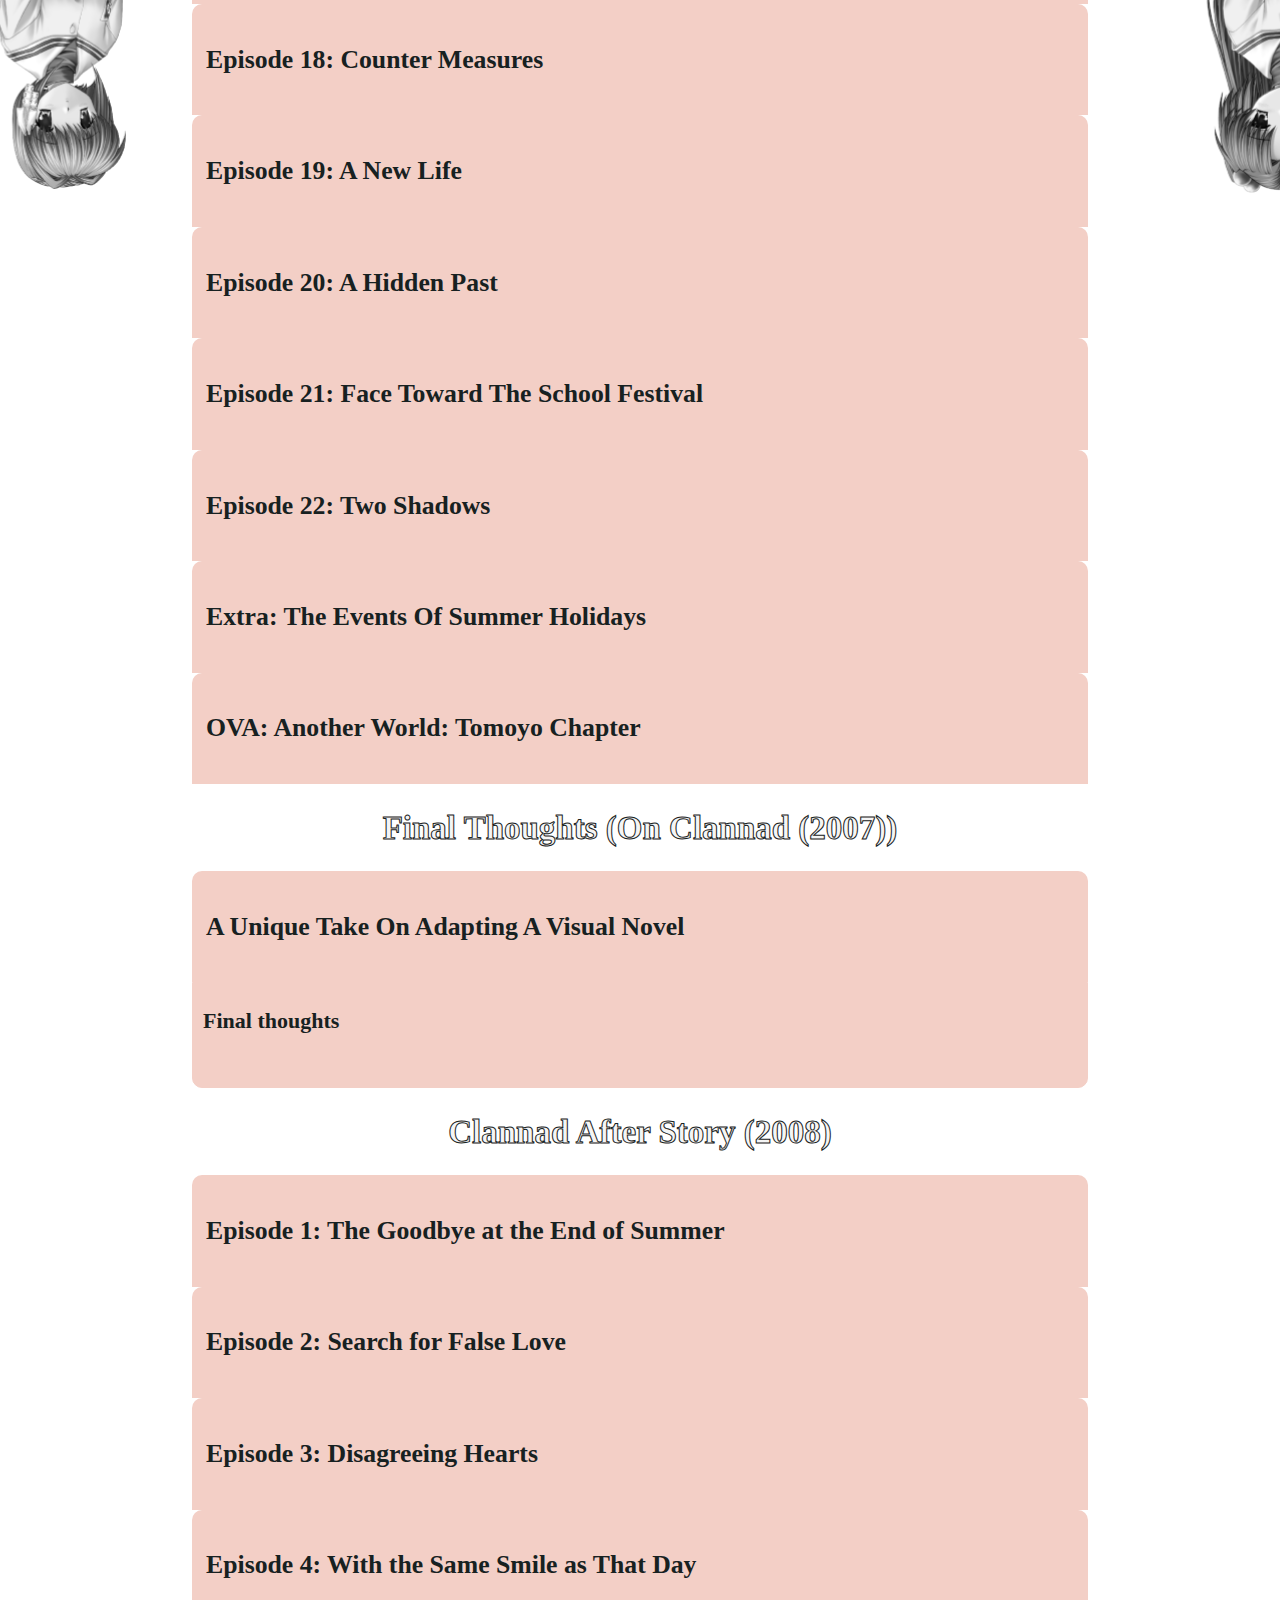
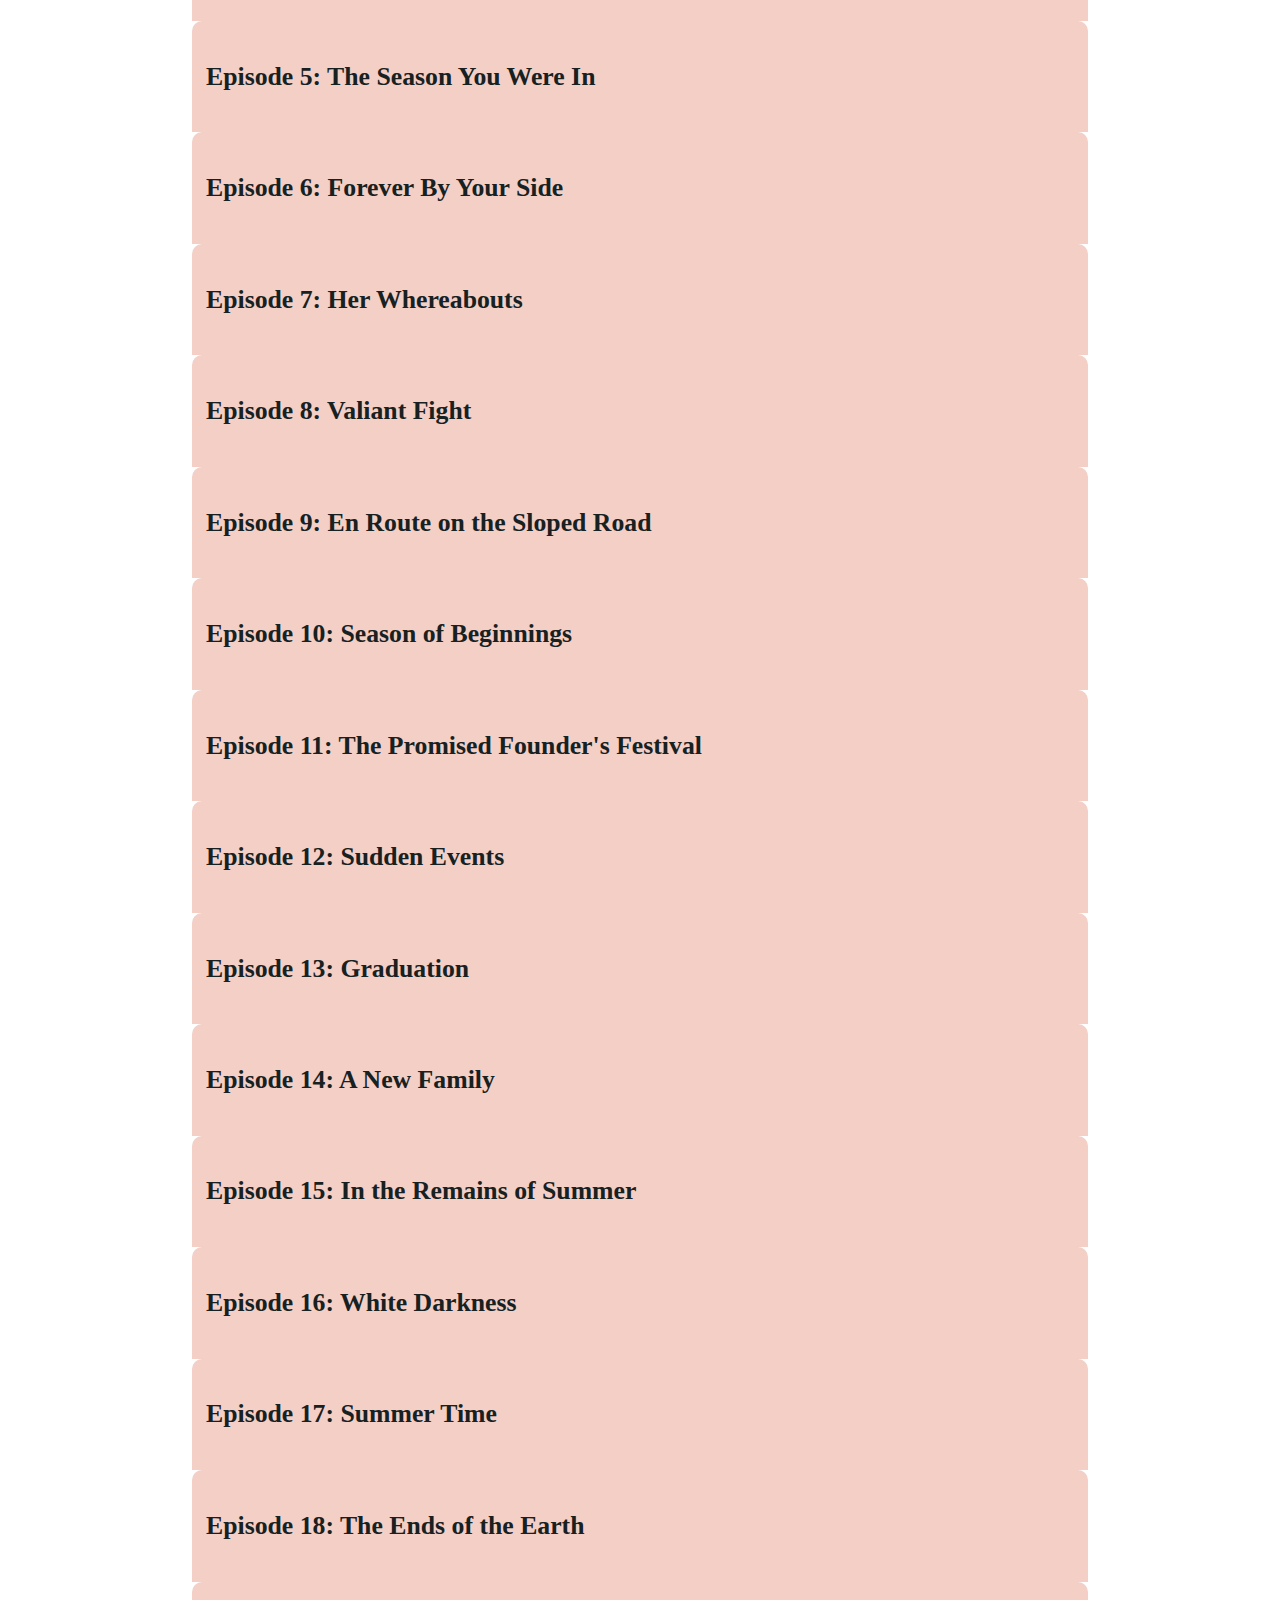
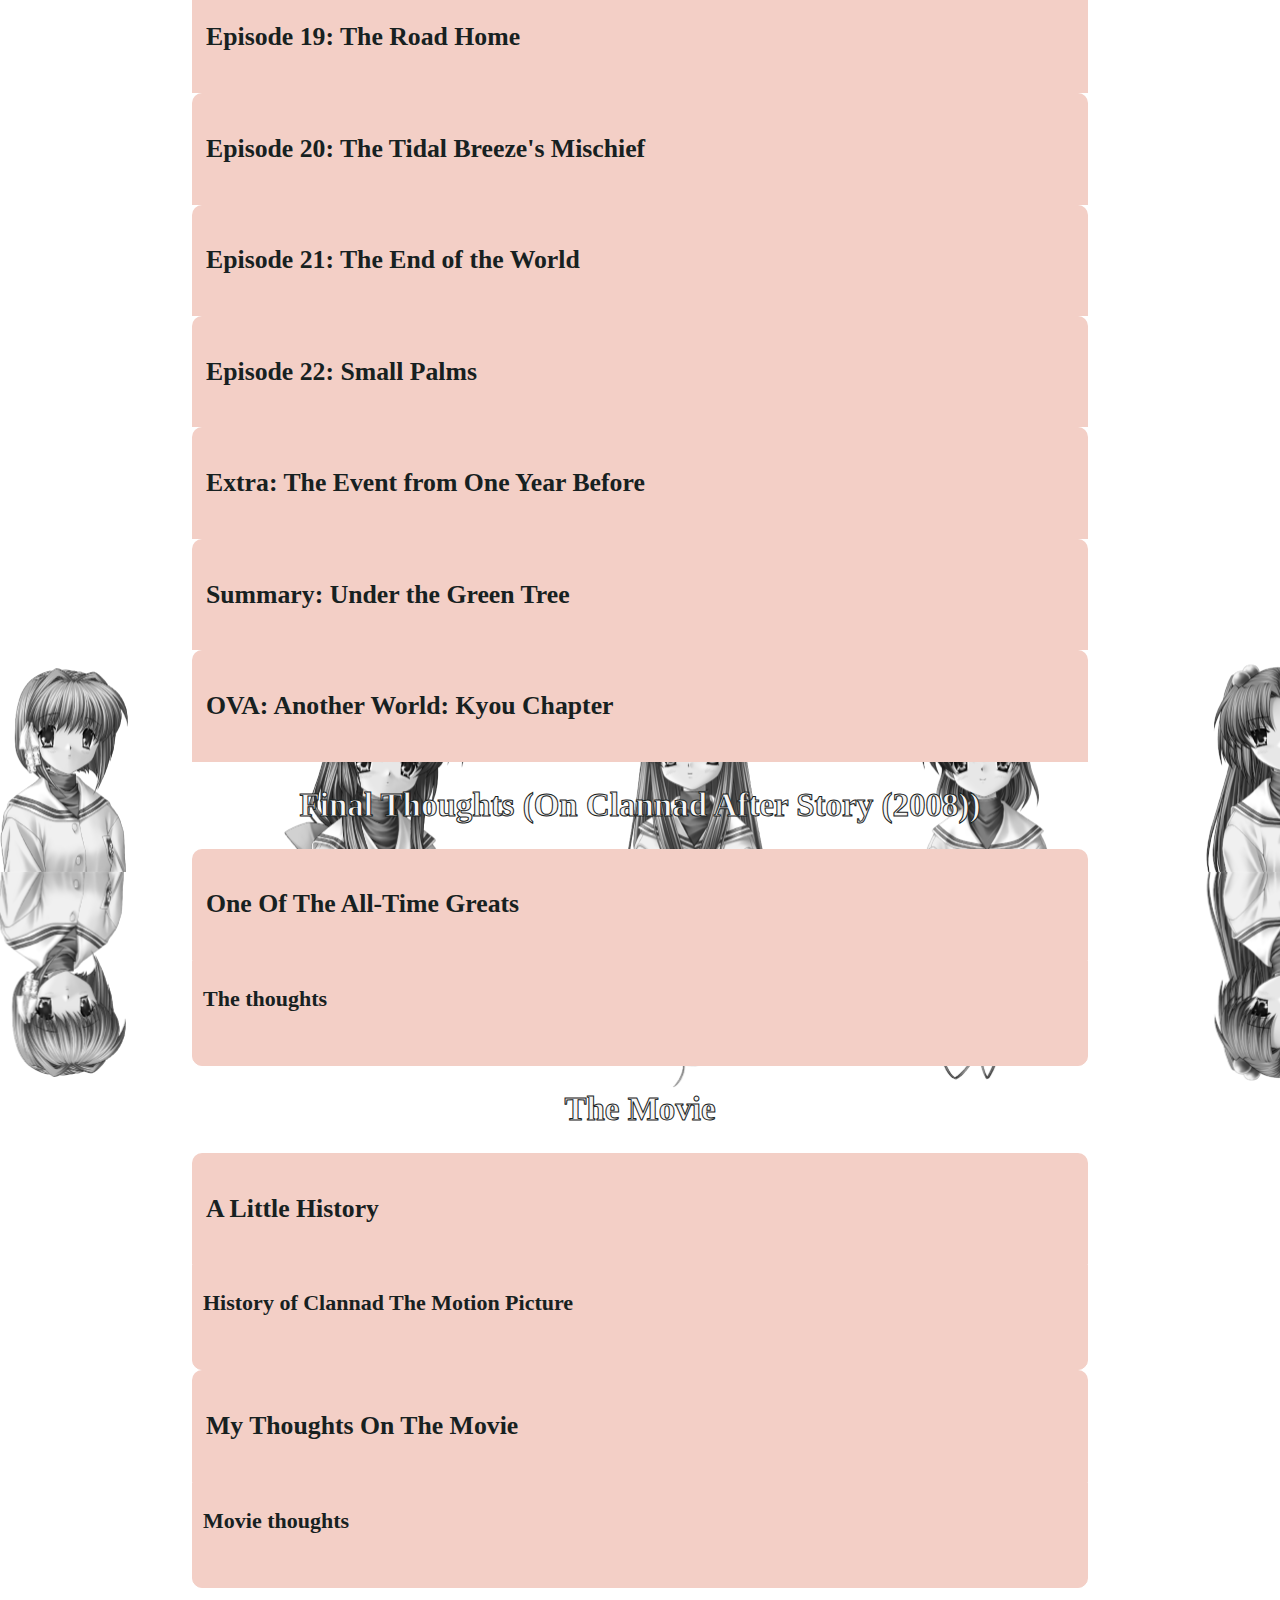
==== commit 00985d9c: "Adds templtate for music" ====
--- a/index.html
+++ b/index.html
@@ -352,7 +352,33 @@
 
                     <p>
                         Art is something that's really important for a visual novel. There's no real gameplay in most of them, so the art is what's going to be keeping your eyes busy in between text strings. And Clannad's is... Alright I guess. If you're just reading this part of the website, that's a bit strange. But, if not, you've noticed art from the visual novel throughout. It's nothing bad at all but I could certainly see it being used as an example of the "inbred anime" style (and it most definitely has been used that way). Still though, I've looked at these specific pieces of art for so long that it's kind of hard for me to not like them. Misae's sprites just might be my favourite, she's really cute and the big eyes of her (and all the characters) don't really bother me that much. The anime is still a huge improvement and the After Story anime a huge improvement on top of that. The art style of the character sprites and character graphics could be easily argued as the worst part of Clannad. When you consider that they're alright at worst, that's not a bad thing to have as the worst part of your visual novel.
-                        <br><br>
+                    </p>
+                </div>
+            </div>
+        </article>
+
+        <article class="expandable expandable-open">
+            <div class="expandable-title">
+                <h3>Music</h3>
+            </div>
+            <div class="expandable-content-wrapper">
+                <div class="expandable-content">
+                    <div class="cards">
+                        <iframe class="card round" width="560" height="315" class="centered-iframe" src="https://youtube.com/embed/NJNzehpxAmY?si=WUp0iKatob8fuzIZ" frameborder="0" allow="accelerometer; autoplay; clipboard-write; encrypted-media; gyroscope; picture-in-picture" allowfullscreen></iframe>
+                        <a href="images/VN/nagisa_sprite_1.png" target="_blank"><img class="card round" src="images/VN/nagisa_sprite_2.png" alt="Image of Nagisa Furukawa's smiling sprite"></a>
+                        <a href="images/VN/tomoyo_sprite_1.png" target="_blank"><img class="card round" src="images/VN/tomoyo_sprite_2.png" alt="Image of Tomoyo Sakagami's smiling sprite"></a>
+                        
+                        <a href="images/VN/ryou_sprite_1.png" target="_blank"><img class="card round" src="images/VN/ryou_sprite_2.png" alt="Image of Ryou Fujibayashi's smiling sprite"></a>
+                        <a href="images/VN/kotomi_sprite_1.png" target="_blank"><img class="card round" src="images/VN/kotomi_sprite_2.png" alt="Image of Kotomi Ichinose's smiling sprite"></a>
+                        <a href="images/VN/kyou_sprite_1.png" target="_blank"><img class="card round" src="images/VN/kyou_sprite_2.png" alt="Image of Kyou Fujibayashi's smiling sprite"></a>
+                        
+                        <a href="images/VN/mei_sprite_1.png" target="_blank"><img class="card round" src="images/VN/mei_sprite_2.png" alt="Image of Mei Sunohara's smiling sprite"></a>
+                        <a href="images/VN/misae_sprite_1.png" target="_blank"><img class="card round" src="images/VN/misae_sprite_2.png" alt="Image of Misae Sagara's smiling sprite"></a>
+                        <a href="images/VN/yukine_sprite_1.png" target="_blank"><img class="card round" src="images/VN/yukine_sprite_2.png" alt="Image of Yukine Miyazawa's smiling sprite"></a>
+                    </div>
+
+                    <p>
+                        
                     </p>
                 </div>
             </div>
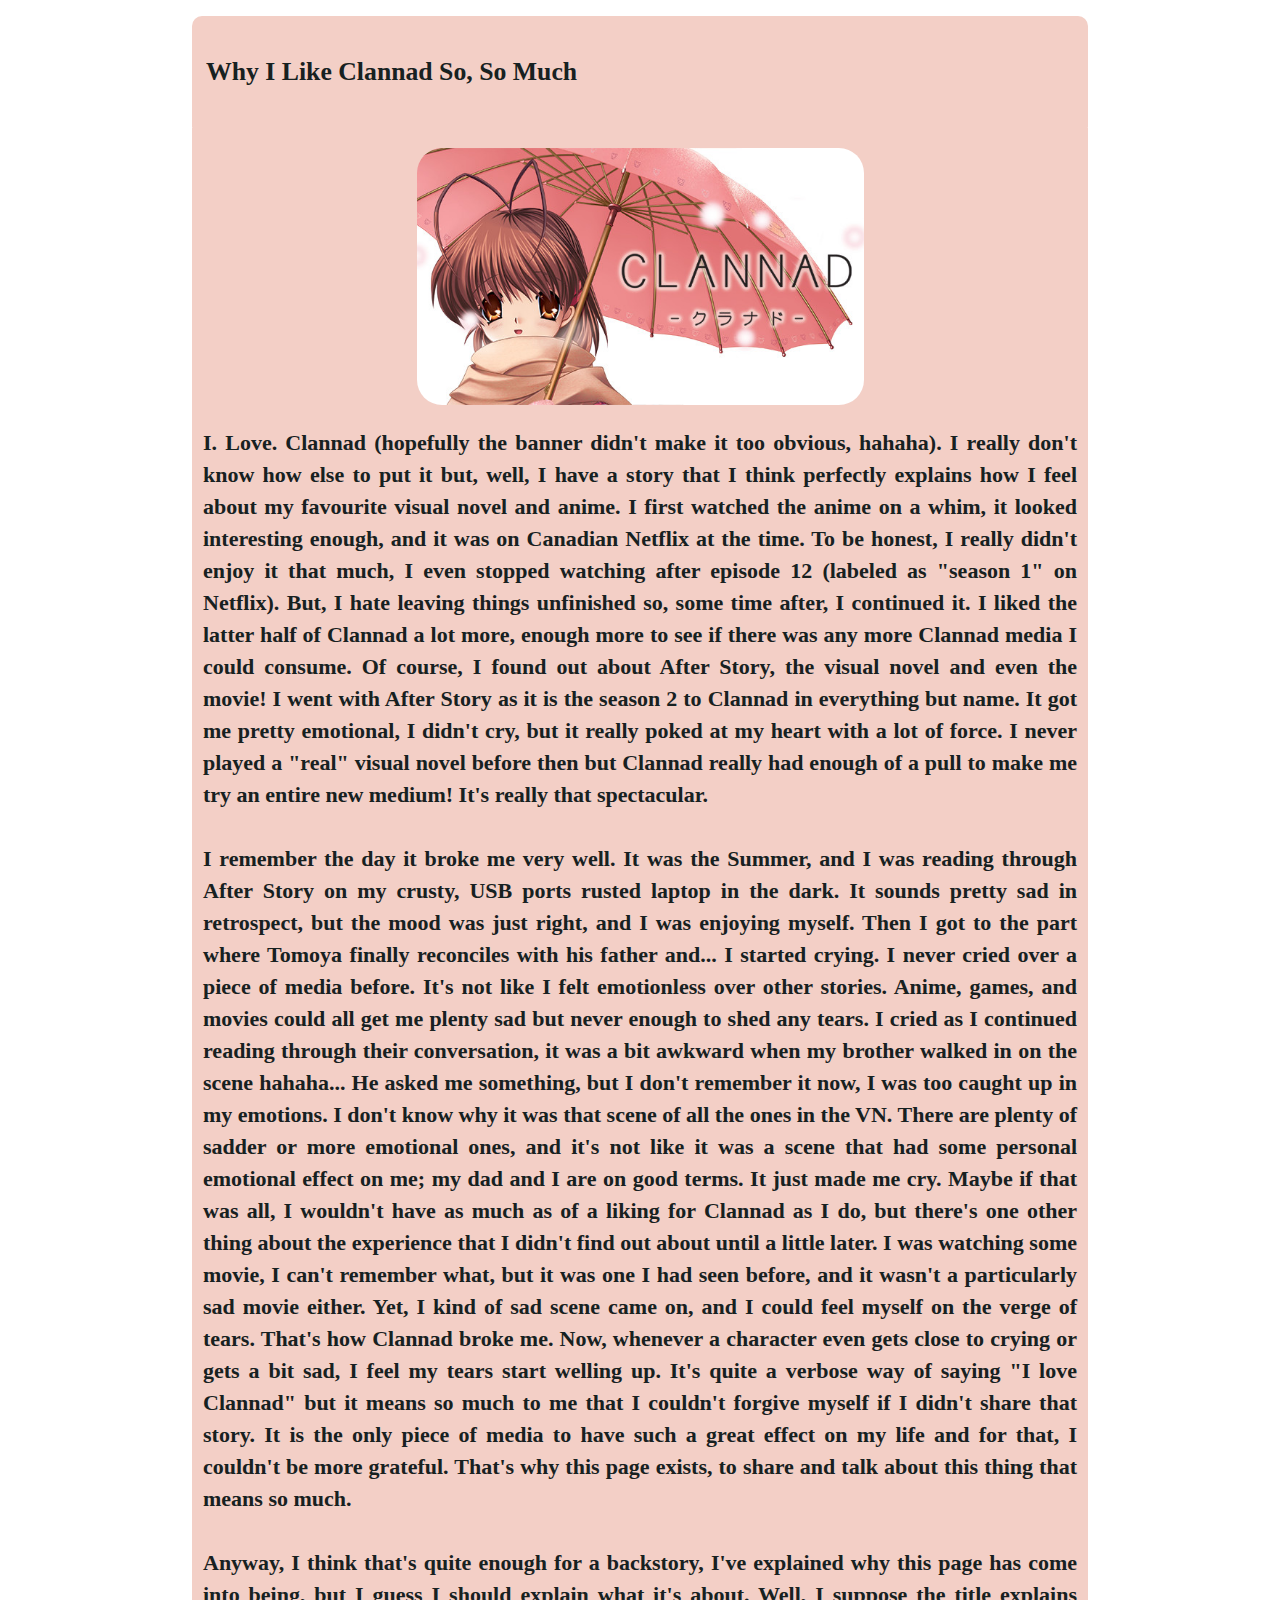
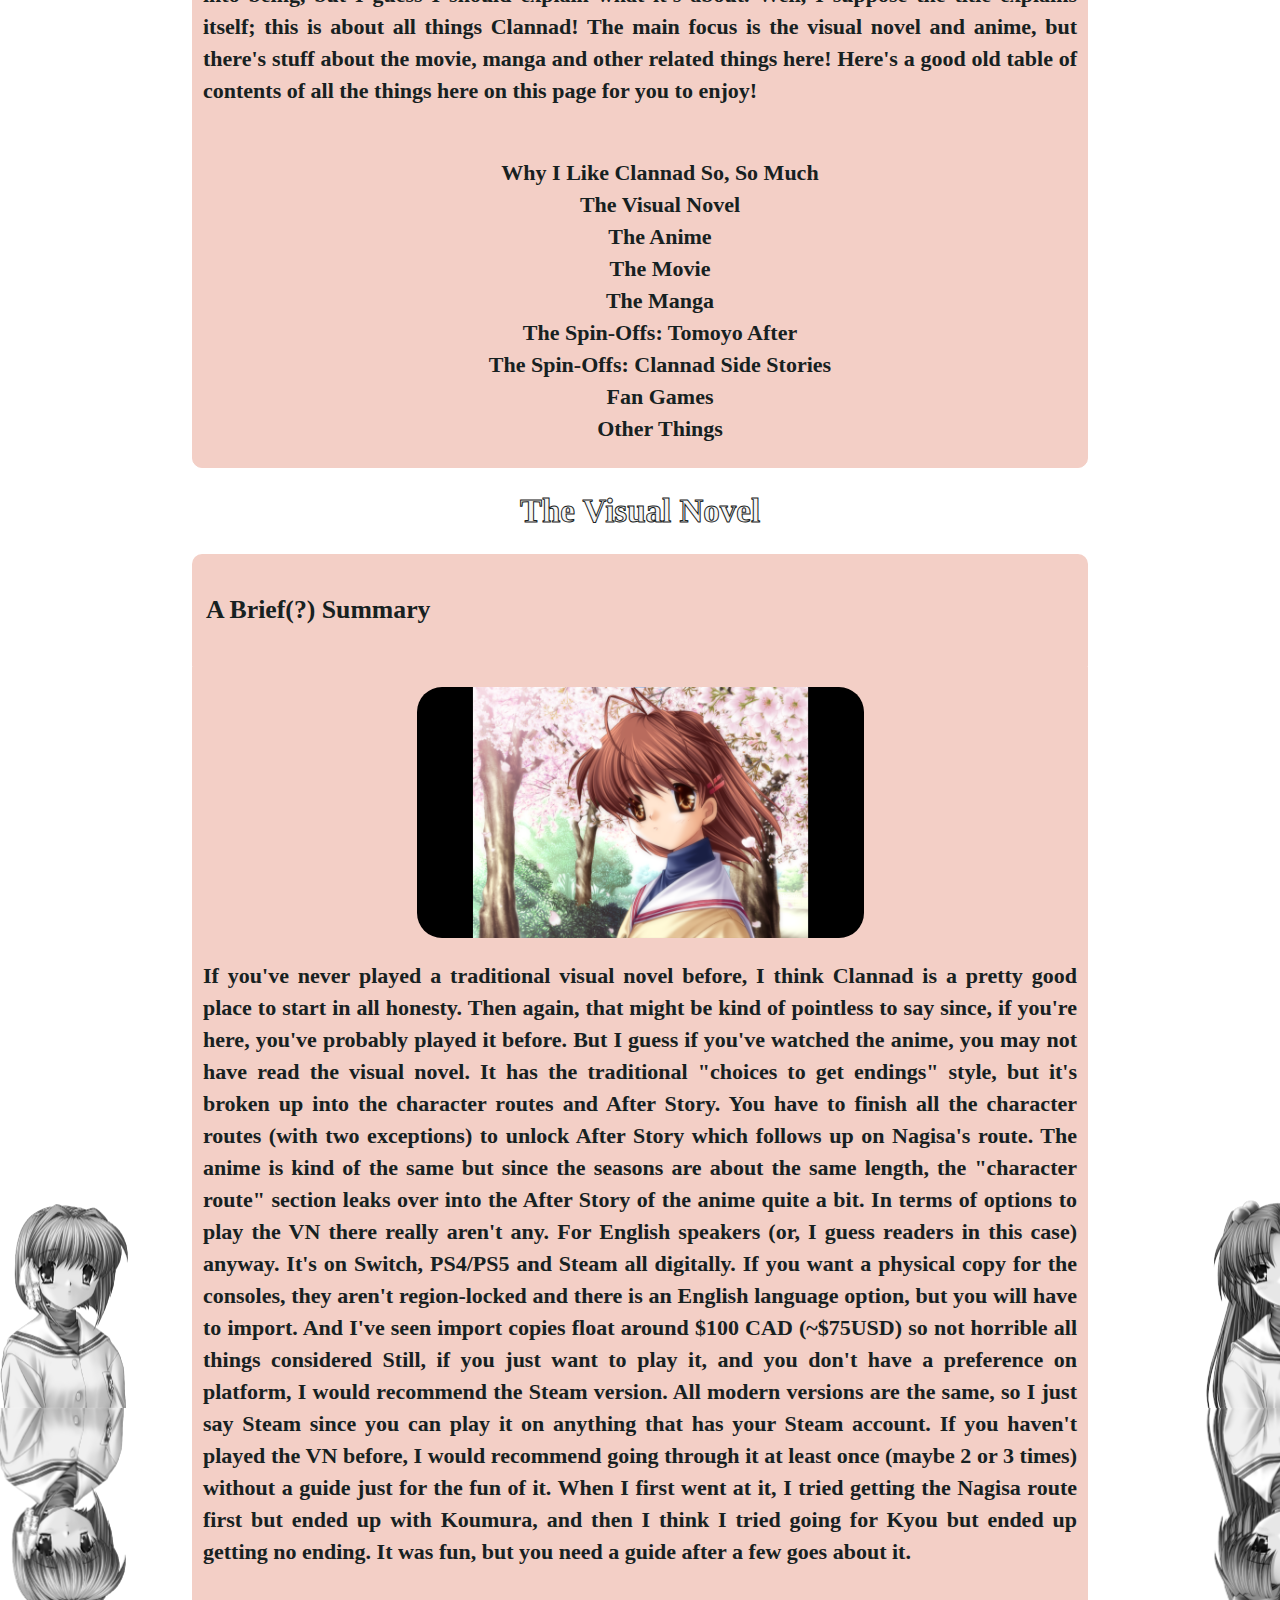
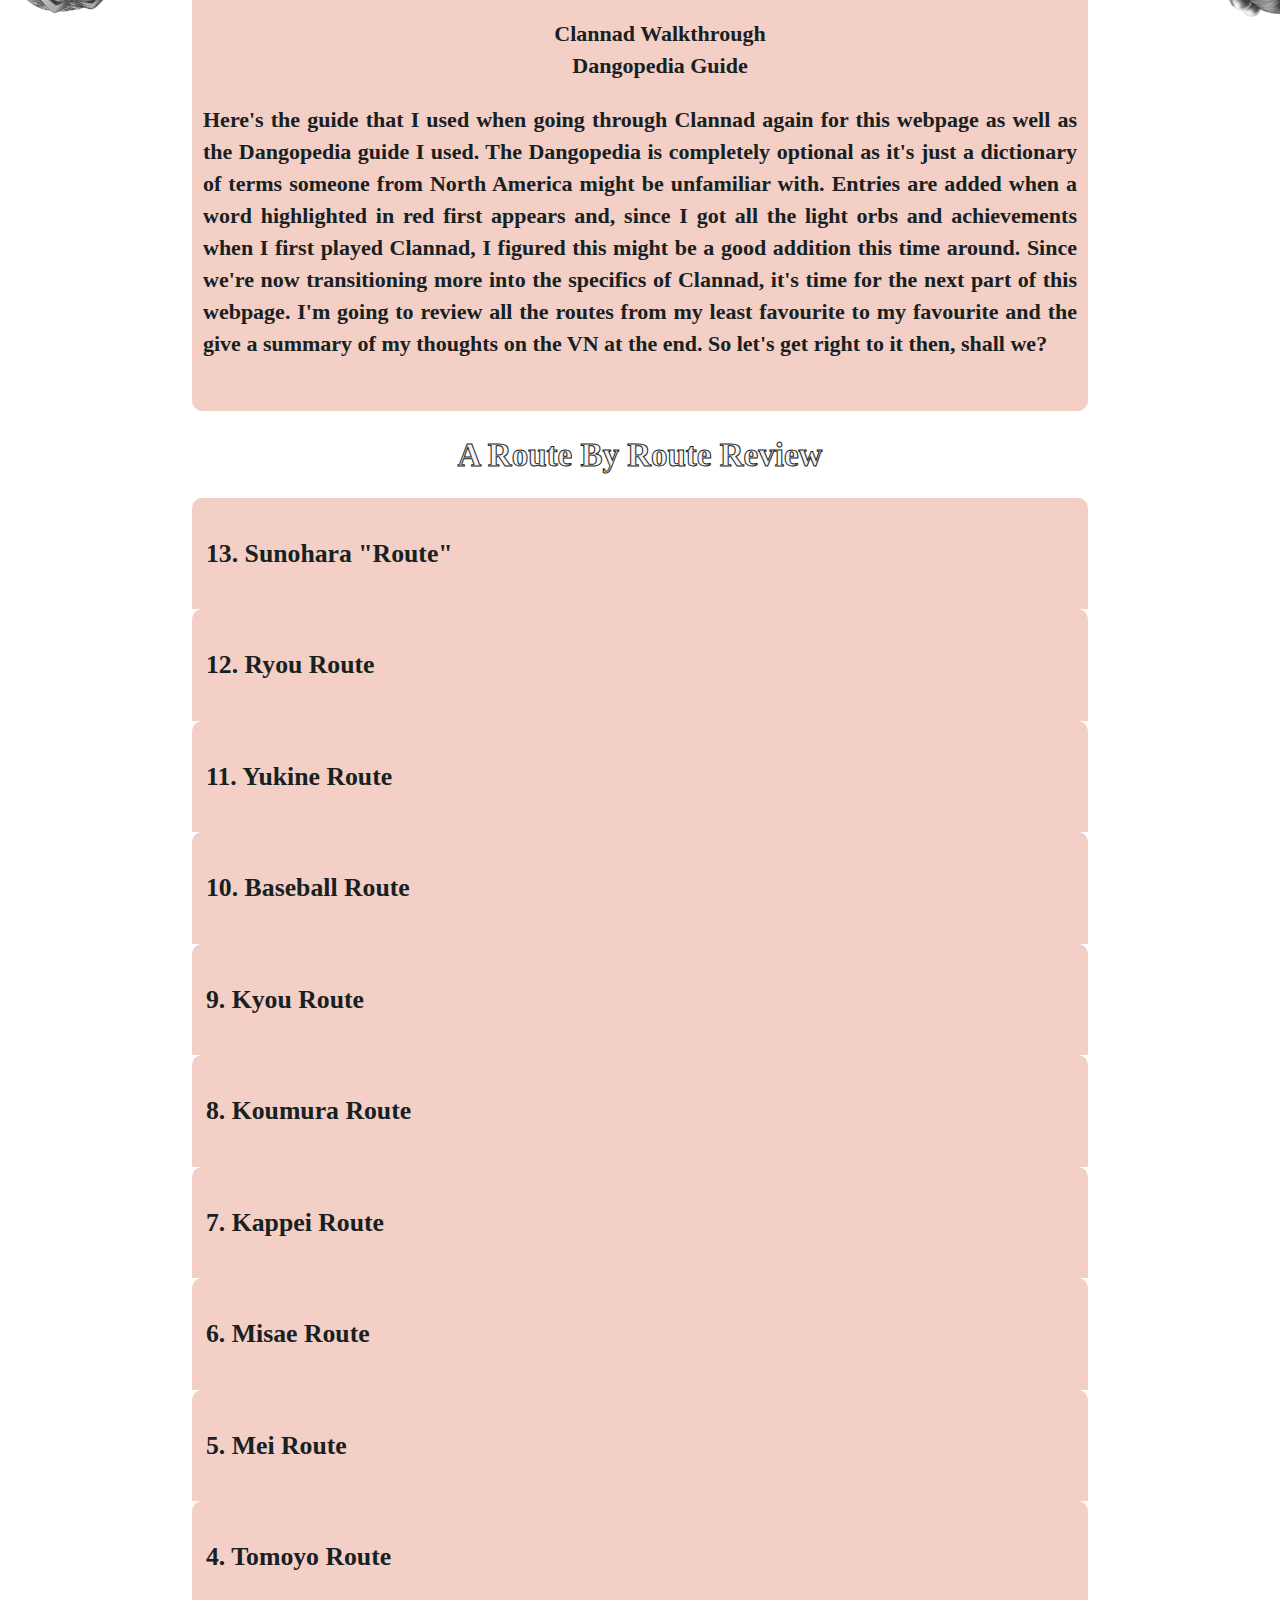
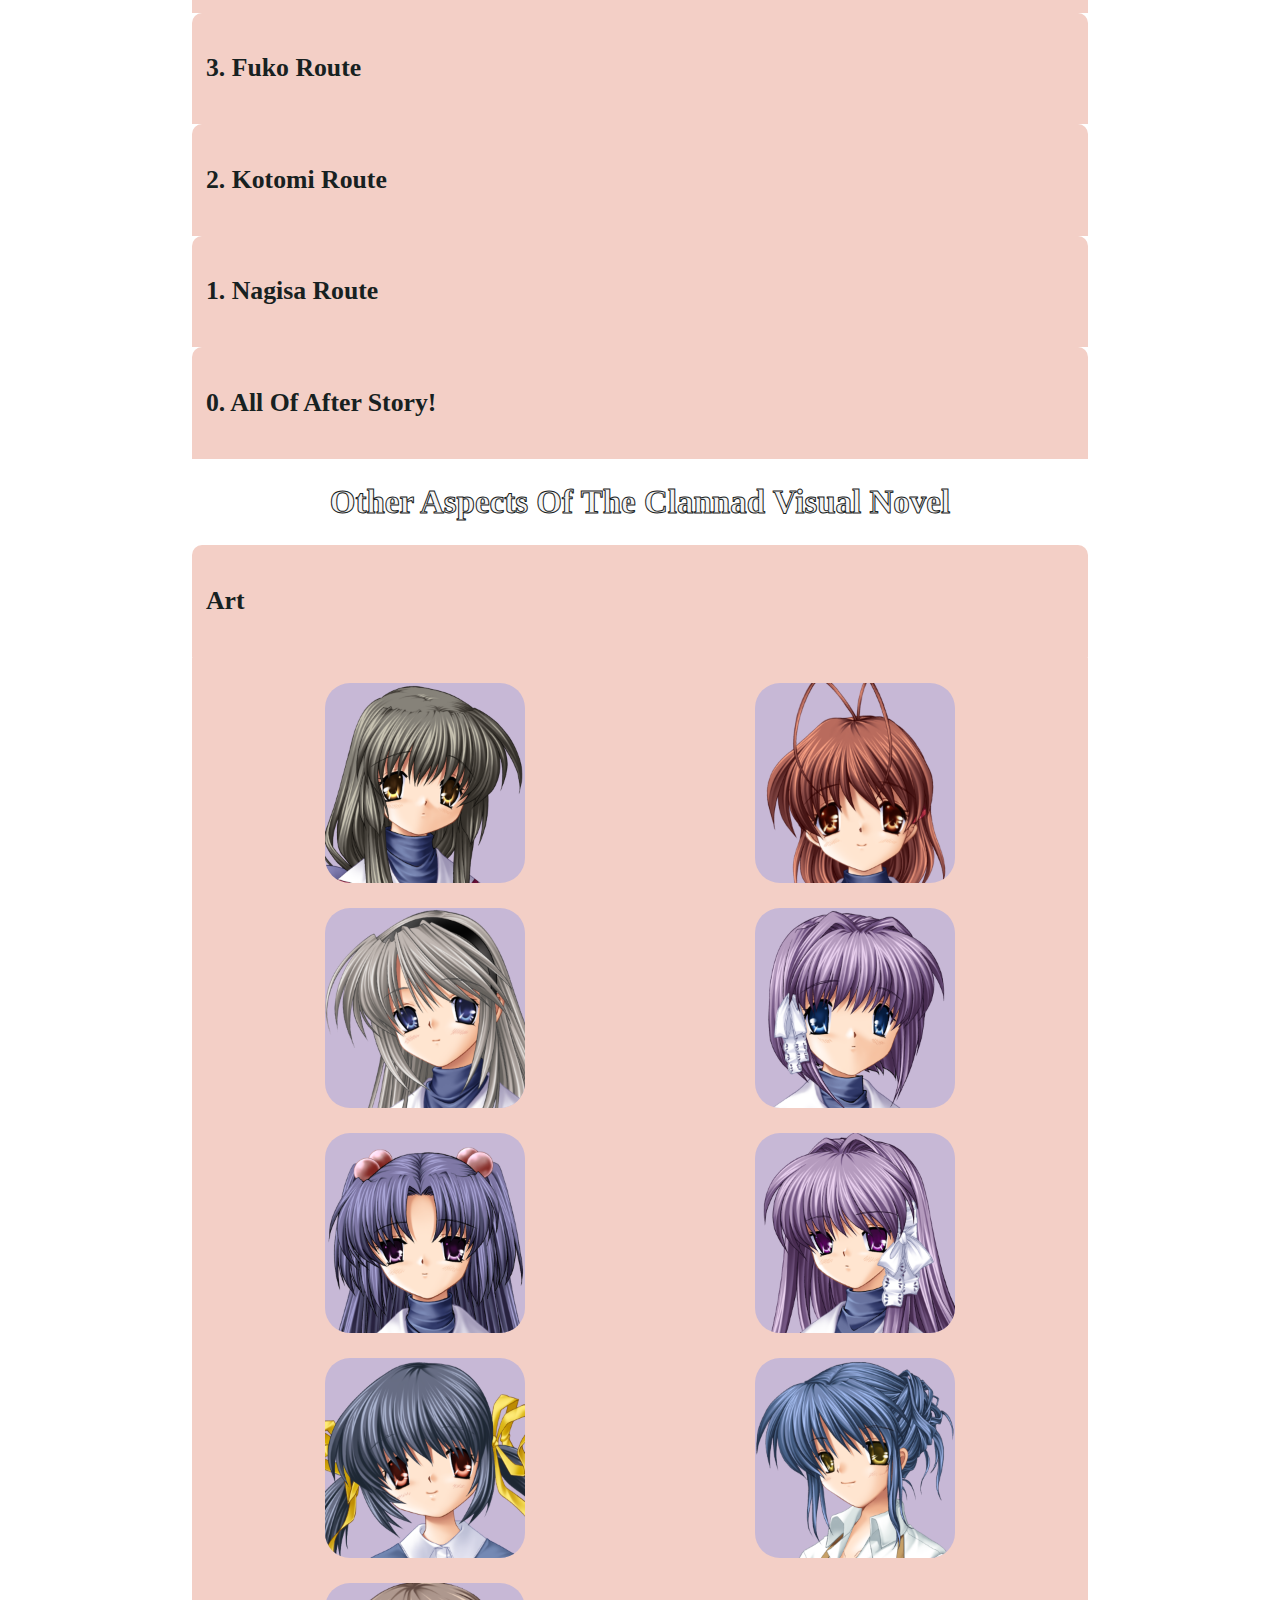
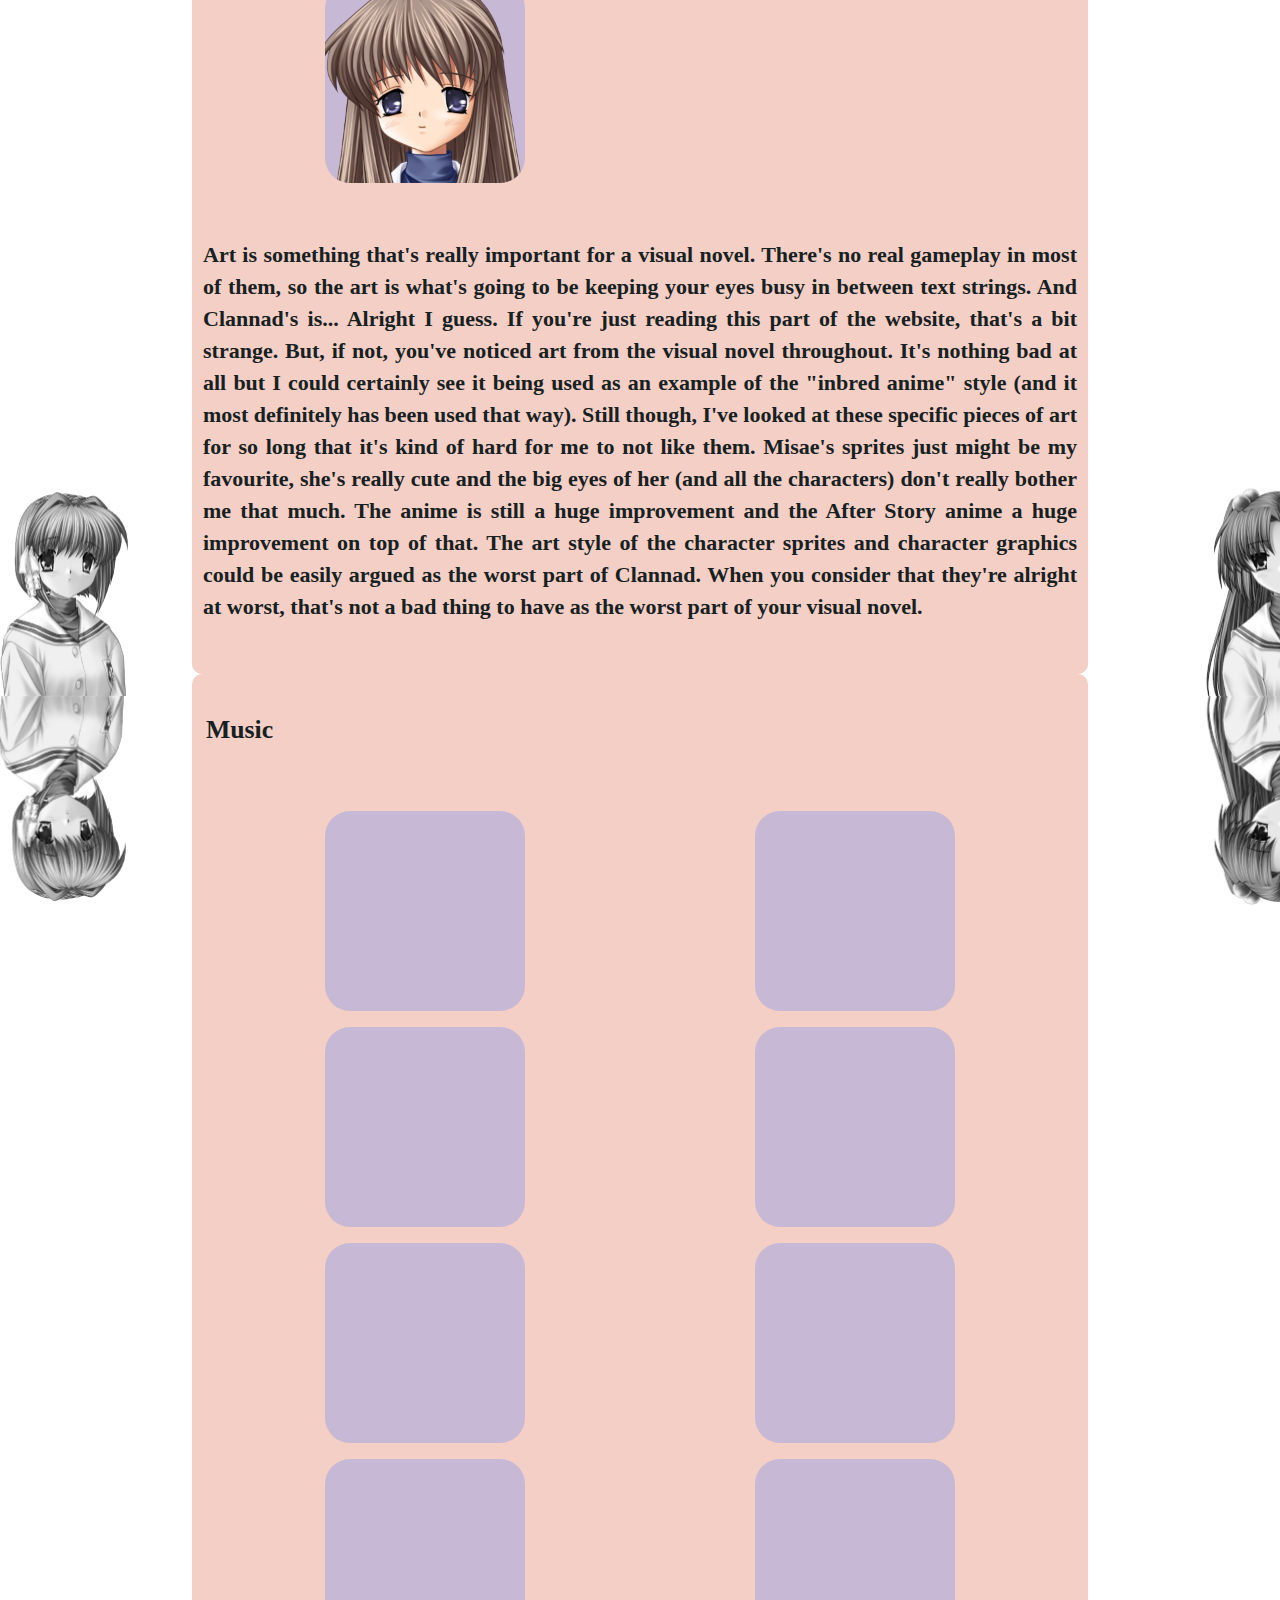
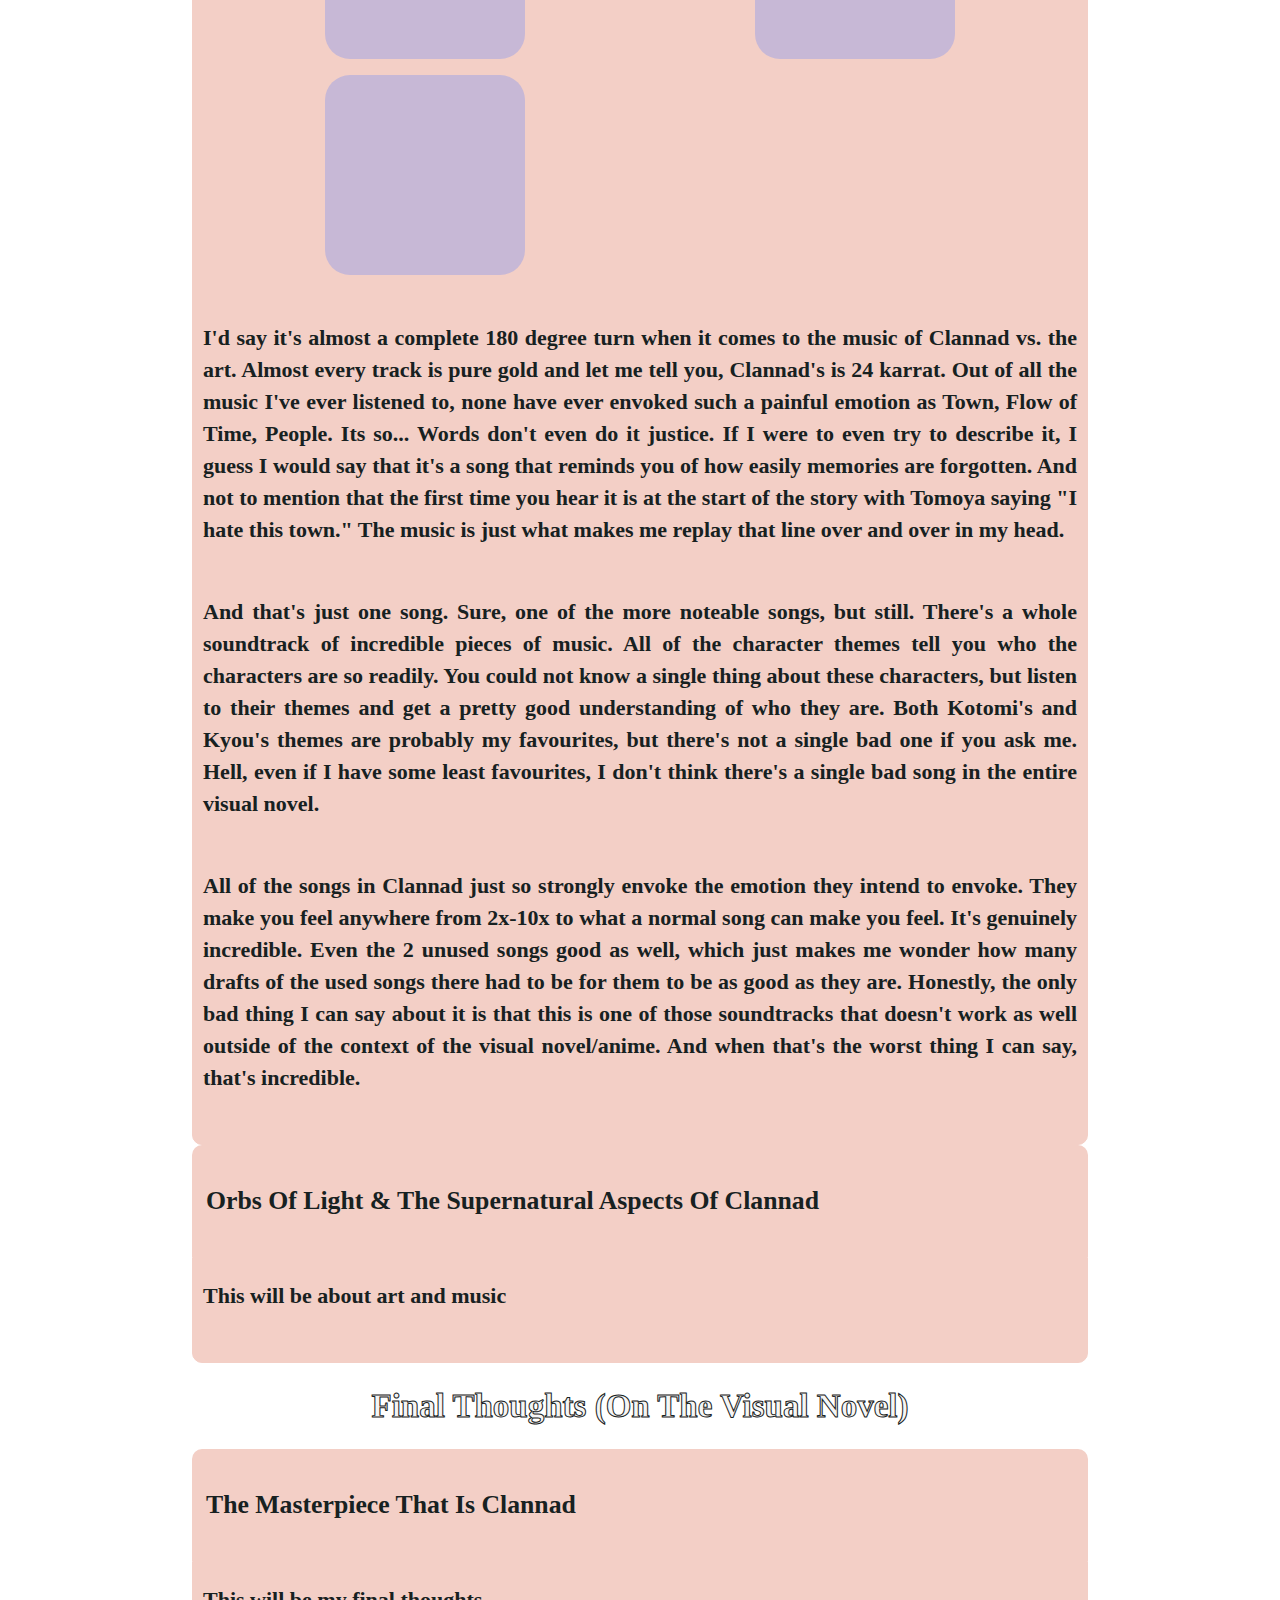
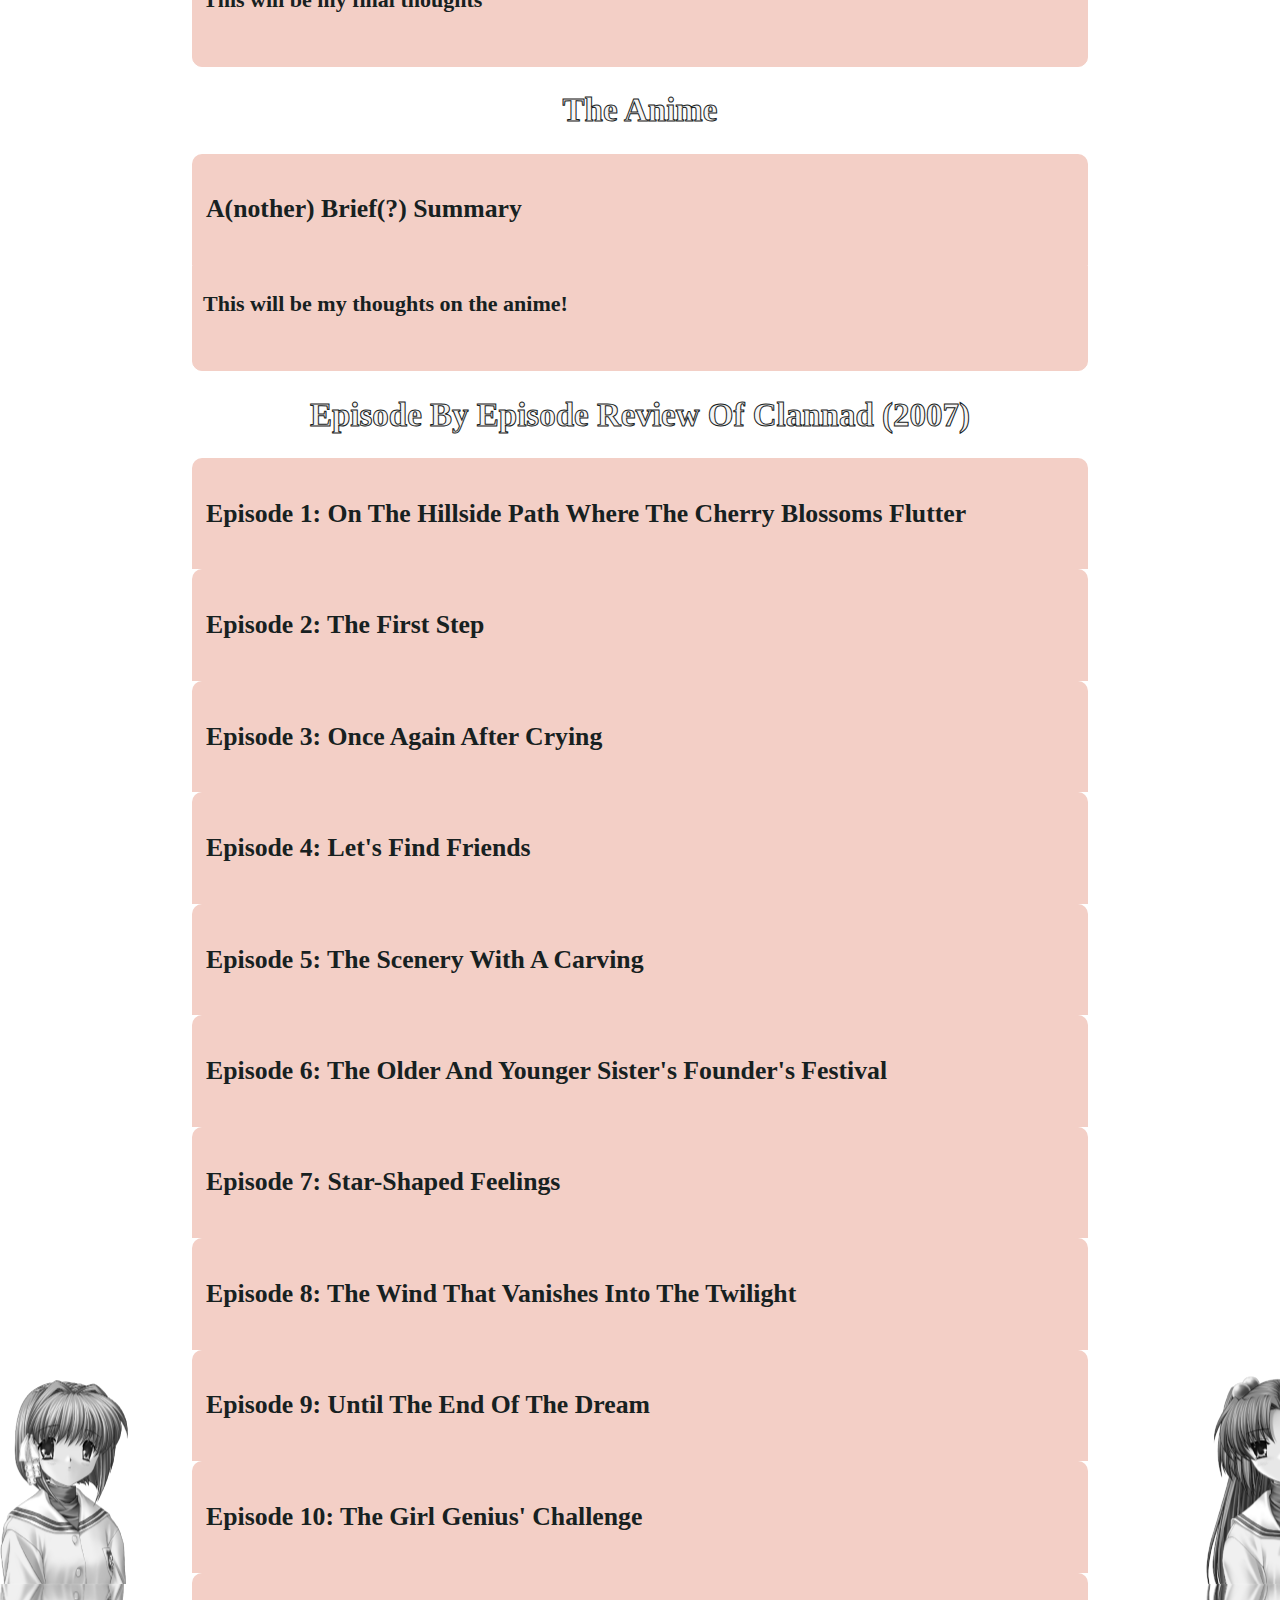
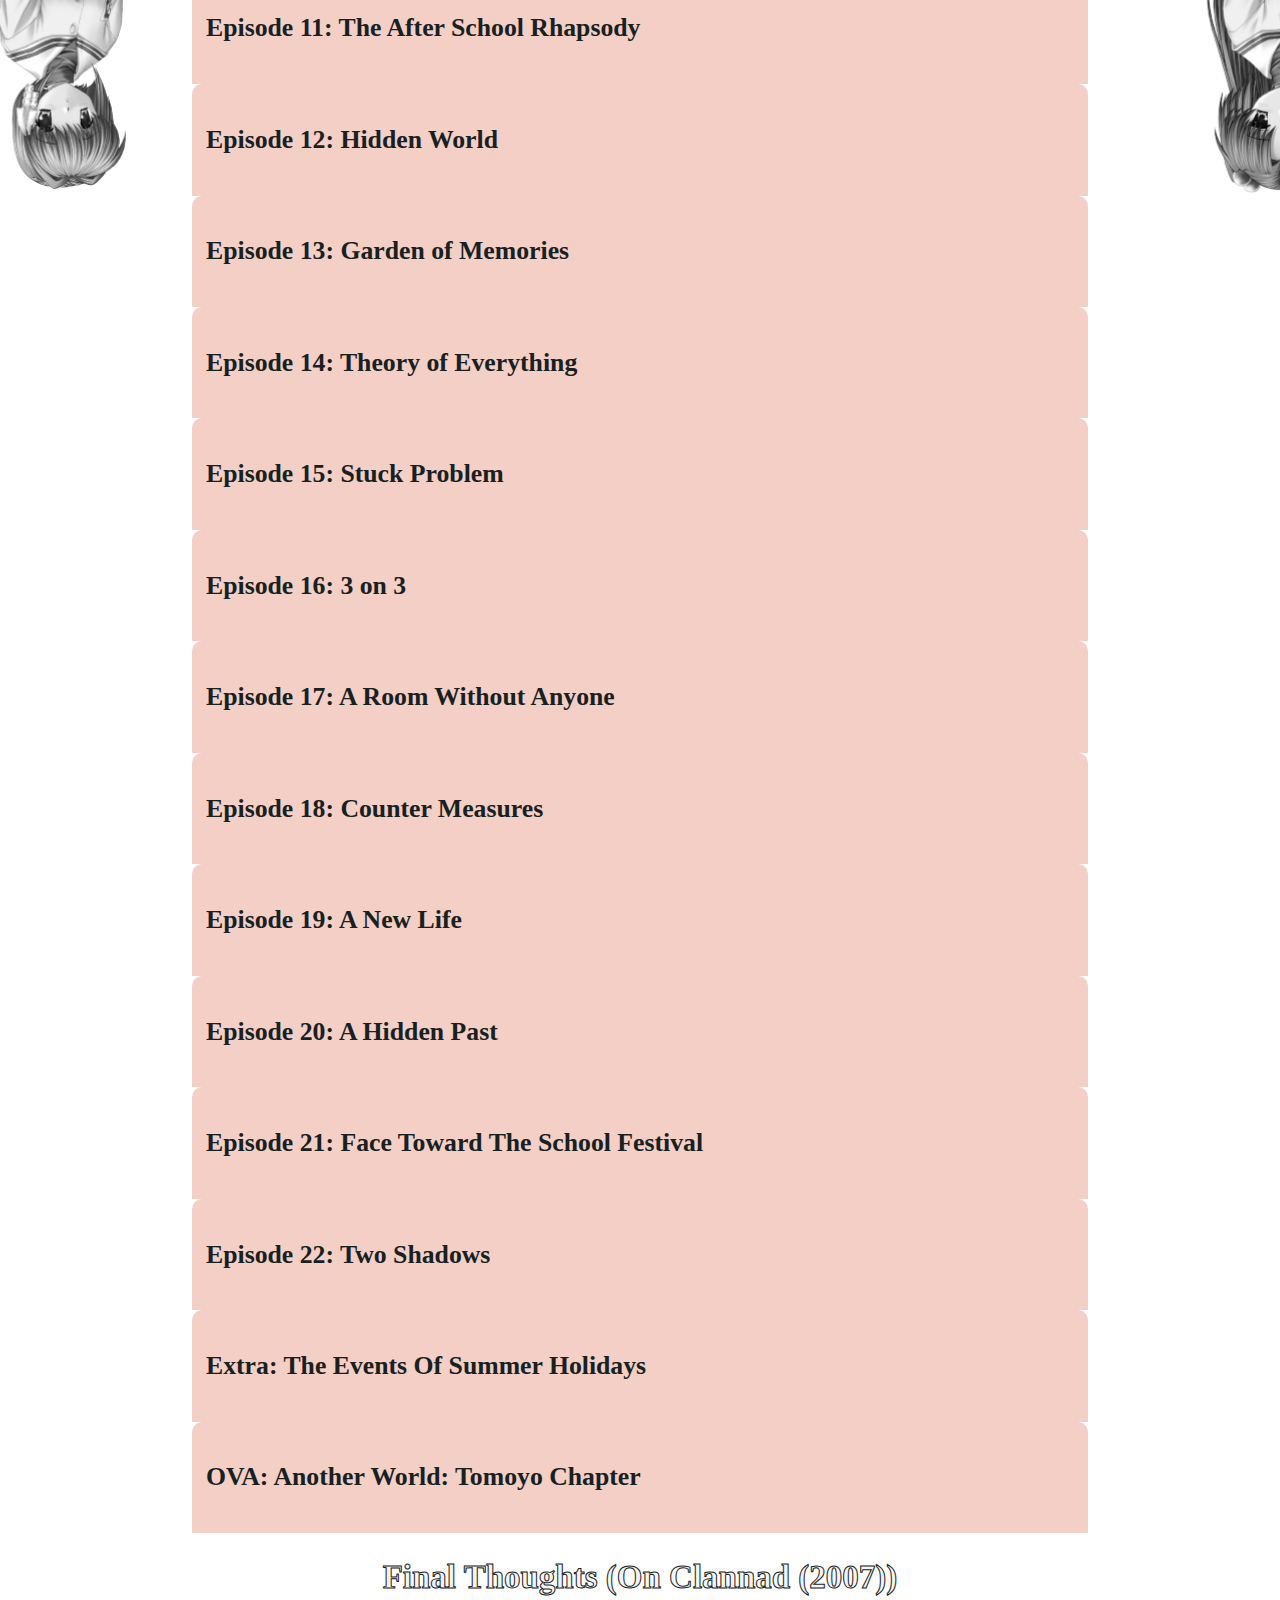
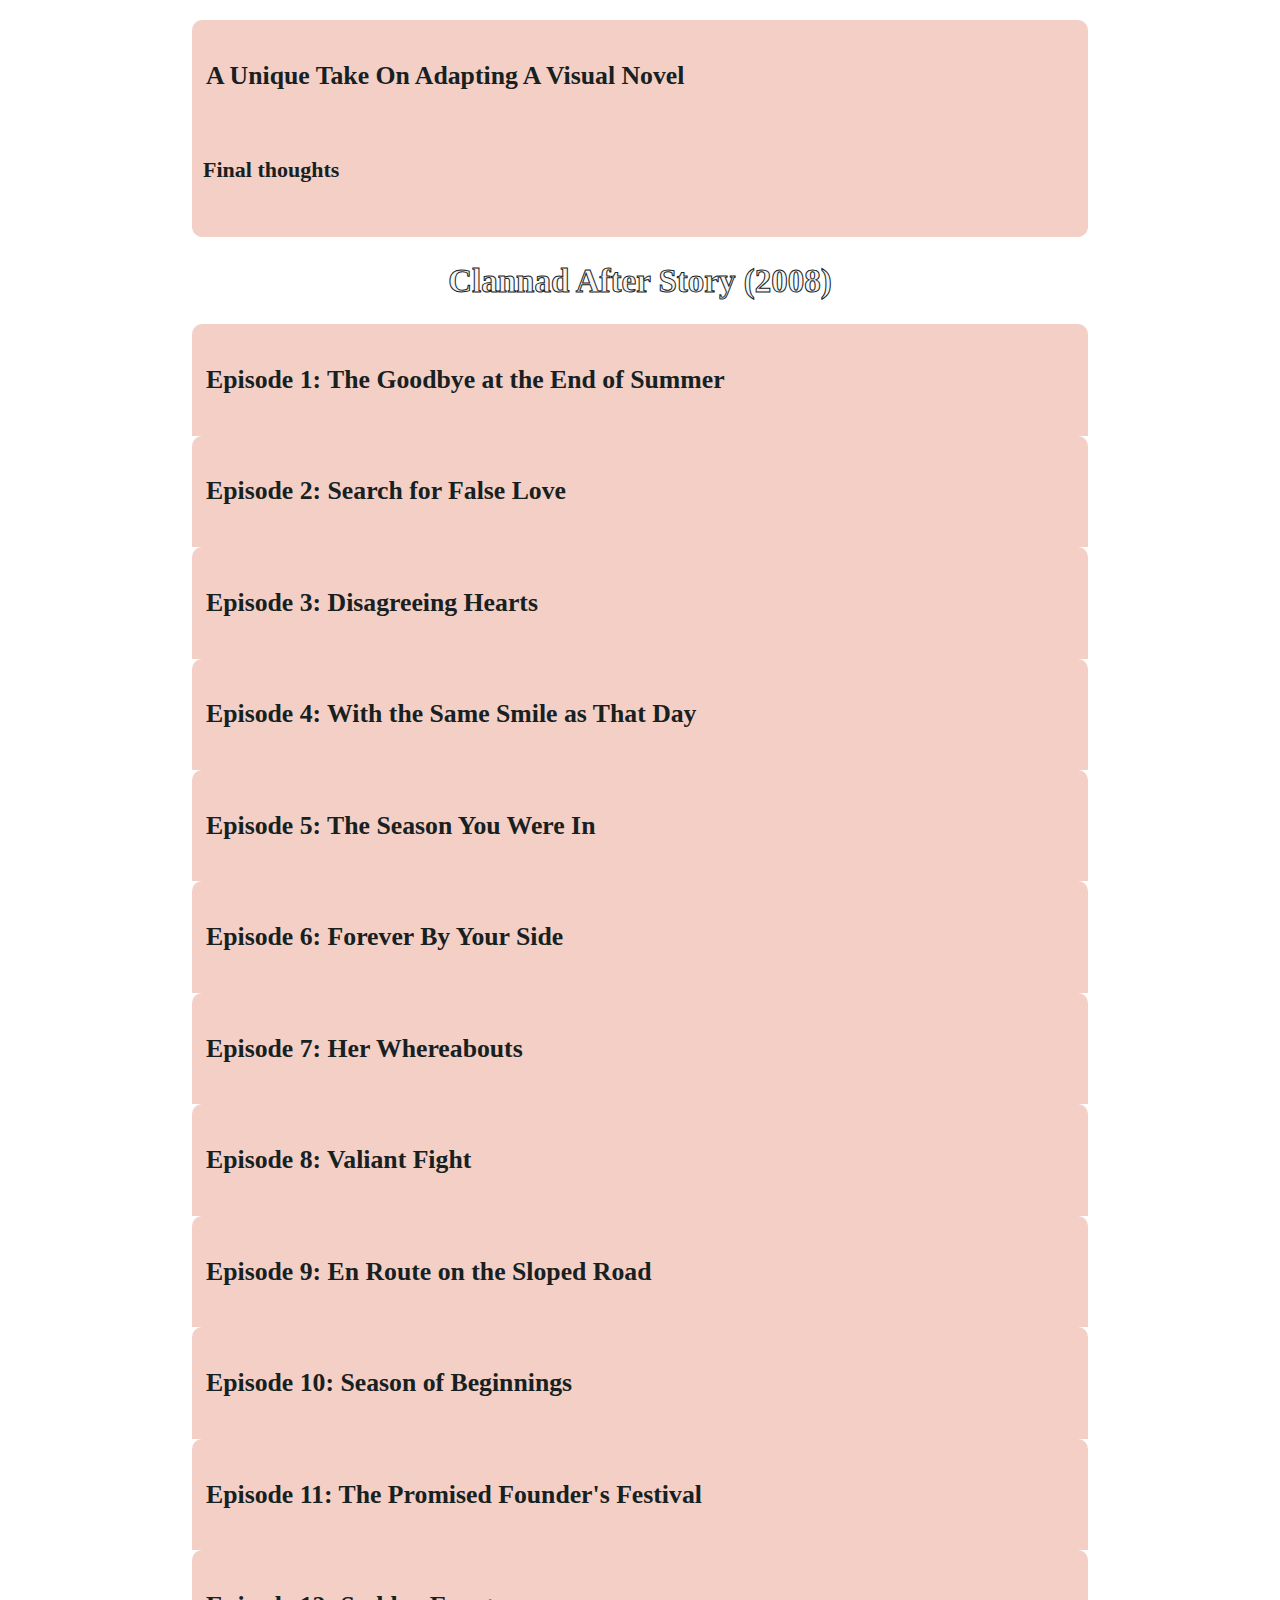
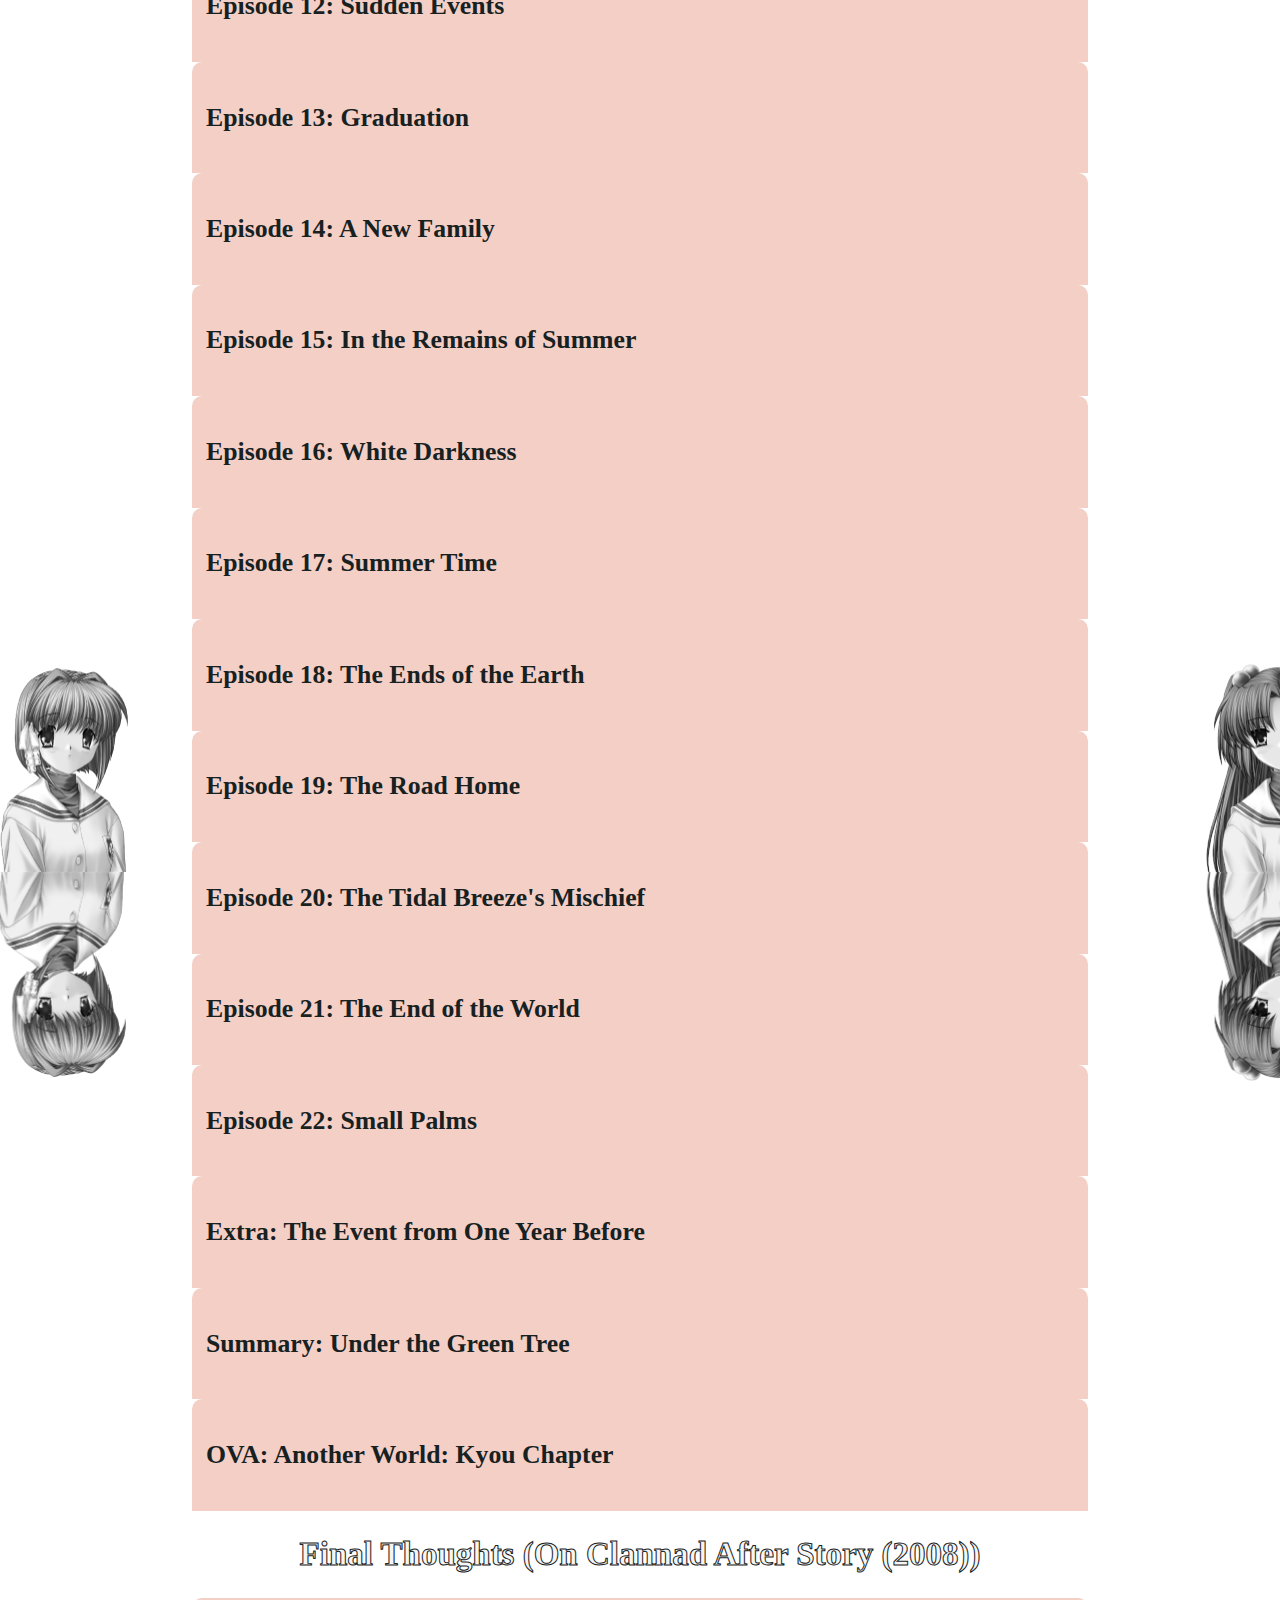
==== commit a2cf958a: "Adds music section" ====
--- a/index.html
+++ b/index.html
@@ -364,21 +364,27 @@
             <div class="expandable-content-wrapper">
                 <div class="expandable-content">
                     <div class="cards">
-                        <iframe class="card round" width="560" height="315" class="centered-iframe" src="https://youtube.com/embed/NJNzehpxAmY?si=WUp0iKatob8fuzIZ" frameborder="0" allow="accelerometer; autoplay; clipboard-write; encrypted-media; gyroscope; picture-in-picture" allowfullscreen></iframe>
-                        <a href="images/VN/nagisa_sprite_1.png" target="_blank"><img class="card round" src="images/VN/nagisa_sprite_2.png" alt="Image of Nagisa Furukawa's smiling sprite"></a>
-                        <a href="images/VN/tomoyo_sprite_1.png" target="_blank"><img class="card round" src="images/VN/tomoyo_sprite_2.png" alt="Image of Tomoyo Sakagami's smiling sprite"></a>
+                        <iframe class="card round" width="560" height="315" src="https://youtube.com/embed/NJNzehpxAmY?si=WUp0iKatob8fuzIZ" frameborder="0" allow="accelerometer; autoplay; clipboard-write; encrypted-media; gyroscope; picture-in-picture" allowfullscreen></iframe>
+                        <iframe class="card round" width="560" height="315" src="https://youtube.com/embed/fOXW8DDSH9Q?si=dVUhGBoSg24WuWsH" frameborder="0" allow="accelerometer; autoplay; clipboard-write; encrypted-media; gyroscope; picture-in-picture" allowfullscreen></iframe>
+                        <iframe class="card round" width="560" height="315" src="https://youtube.com/embed/gVFo4j8wAXE?si=4XeuGOZiMcUQsgV_" frameborder="0" allow="accelerometer; autoplay; clipboard-write; encrypted-media; gyroscope; picture-in-picture" allowfullscreen></iframe>
                         
-                        <a href="images/VN/ryou_sprite_1.png" target="_blank"><img class="card round" src="images/VN/ryou_sprite_2.png" alt="Image of Ryou Fujibayashi's smiling sprite"></a>
-                        <a href="images/VN/kotomi_sprite_1.png" target="_blank"><img class="card round" src="images/VN/kotomi_sprite_2.png" alt="Image of Kotomi Ichinose's smiling sprite"></a>
-                        <a href="images/VN/kyou_sprite_1.png" target="_blank"><img class="card round" src="images/VN/kyou_sprite_2.png" alt="Image of Kyou Fujibayashi's smiling sprite"></a>
+                        <iframe class="card round" width="560" height="315" src="https://youtube.com/embed/UNs0NYEggTk?si=uNRoyQlfcIuZ-FOC" frameborder="0" allow="accelerometer; autoplay; clipboard-write; encrypted-media; gyroscope; picture-in-picture" allowfullscreen></iframe>
+                        <iframe class="card round" width="560" height="315" src="https://youtube.com/embed/oq7c-_XKl4c?si=e23Qa687T55cQnMN" frameborder="0" allow="accelerometer; autoplay; clipboard-write; encrypted-media; gyroscope; picture-in-picture" allowfullscreen></iframe>
+                        <iframe class="card round" width="560" height="315" src="https://youtube.com/embed/5fEM9fYABTM?si=pKrrJGzu_GnQpL8r" frameborder="0" allow="accelerometer; autoplay; clipboard-write; encrypted-media; gyroscope; picture-in-picture" allowfullscreen></iframe>
                         
-                        <a href="images/VN/mei_sprite_1.png" target="_blank"><img class="card round" src="images/VN/mei_sprite_2.png" alt="Image of Mei Sunohara's smiling sprite"></a>
-                        <a href="images/VN/misae_sprite_1.png" target="_blank"><img class="card round" src="images/VN/misae_sprite_2.png" alt="Image of Misae Sagara's smiling sprite"></a>
-                        <a href="images/VN/yukine_sprite_1.png" target="_blank"><img class="card round" src="images/VN/yukine_sprite_2.png" alt="Image of Yukine Miyazawa's smiling sprite"></a>
+                        <iframe class="card round" width="560" height="315" src="https://youtube.com/embed/yhJKAUaIzAI?si=OEybdUSh2_bgtjAl" frameborder="0" allow="accelerometer; autoplay; clipboard-write; encrypted-media; gyroscope; picture-in-picture" allowfullscreen></iframe>
+                        <iframe class="card round" width="560" height="315" src="https://youtube.com/embed/4C7n6a_YbJs?si=CktqdPioD3SJxA7m" frameborder="0" allow="accelerometer; autoplay; clipboard-write; encrypted-media; gyroscope; picture-in-picture" allowfullscreen></iframe>
+                        <iframe class="card round" width="560" height="315" src="https://youtube.com/embed/zA3liFZfWUI?si=_sdGY7skyv48sKZA" frameborder="0" allow="accelerometer; autoplay; clipboard-write; encrypted-media; gyroscope; picture-in-picture" allowfullscreen></iframe>
                     </div>
 
                     <p>
-                        
+                        I'd say it's almost a complete 180 degree turn when it comes to the music of Clannad vs. the art. Almost every track is pure gold and let me tell you, Clannad's is 24 karrat. Out of all the music I've ever listened to, none have ever envoked such a painful emotion as Town, Flow of Time, People. Its so... Words don't even do it justice. If I were to even try to describe it, I guess I would say that it's a song that reminds you of how easily memories are forgotten. And not to mention that the first time you hear it is at the start of the story with Tomoya saying "I hate this town." The music is just what makes me replay that line over and over in my head.
+                    </p>
+                    <p>
+                        And that's just one song. Sure, one of the more noteable songs, but still. There's a whole soundtrack of incredible pieces of music. All of the character themes tell you who the characters are so readily. You could not know a single thing about these characters, but listen to their themes and get a pretty good understanding of who they are. Both Kotomi's and Kyou's themes are probably my favourites, but there's not a single bad one if you ask me. Hell, even if I have some least favourites, I don't think there's a single bad song in the entire visual novel.
+                    </p>
+                    <p>
+                        All of the songs in Clannad just so strongly envoke the emotion they intend to envoke. They make you feel anywhere from 2x-10x to what a normal song can make you feel. It's genuinely incredible. Even the 2 unused songs good as well, which just makes me wonder how many drafts of the used songs there had to be for them to be as good as they are. Honestly, the only bad thing I can say about it is that this is one of those soundtracks that doesn't work as well outside of the context of the visual novel/anime. And when that's the worst thing I can say, that's incredible.
                     </p>
                 </div>
             </div>
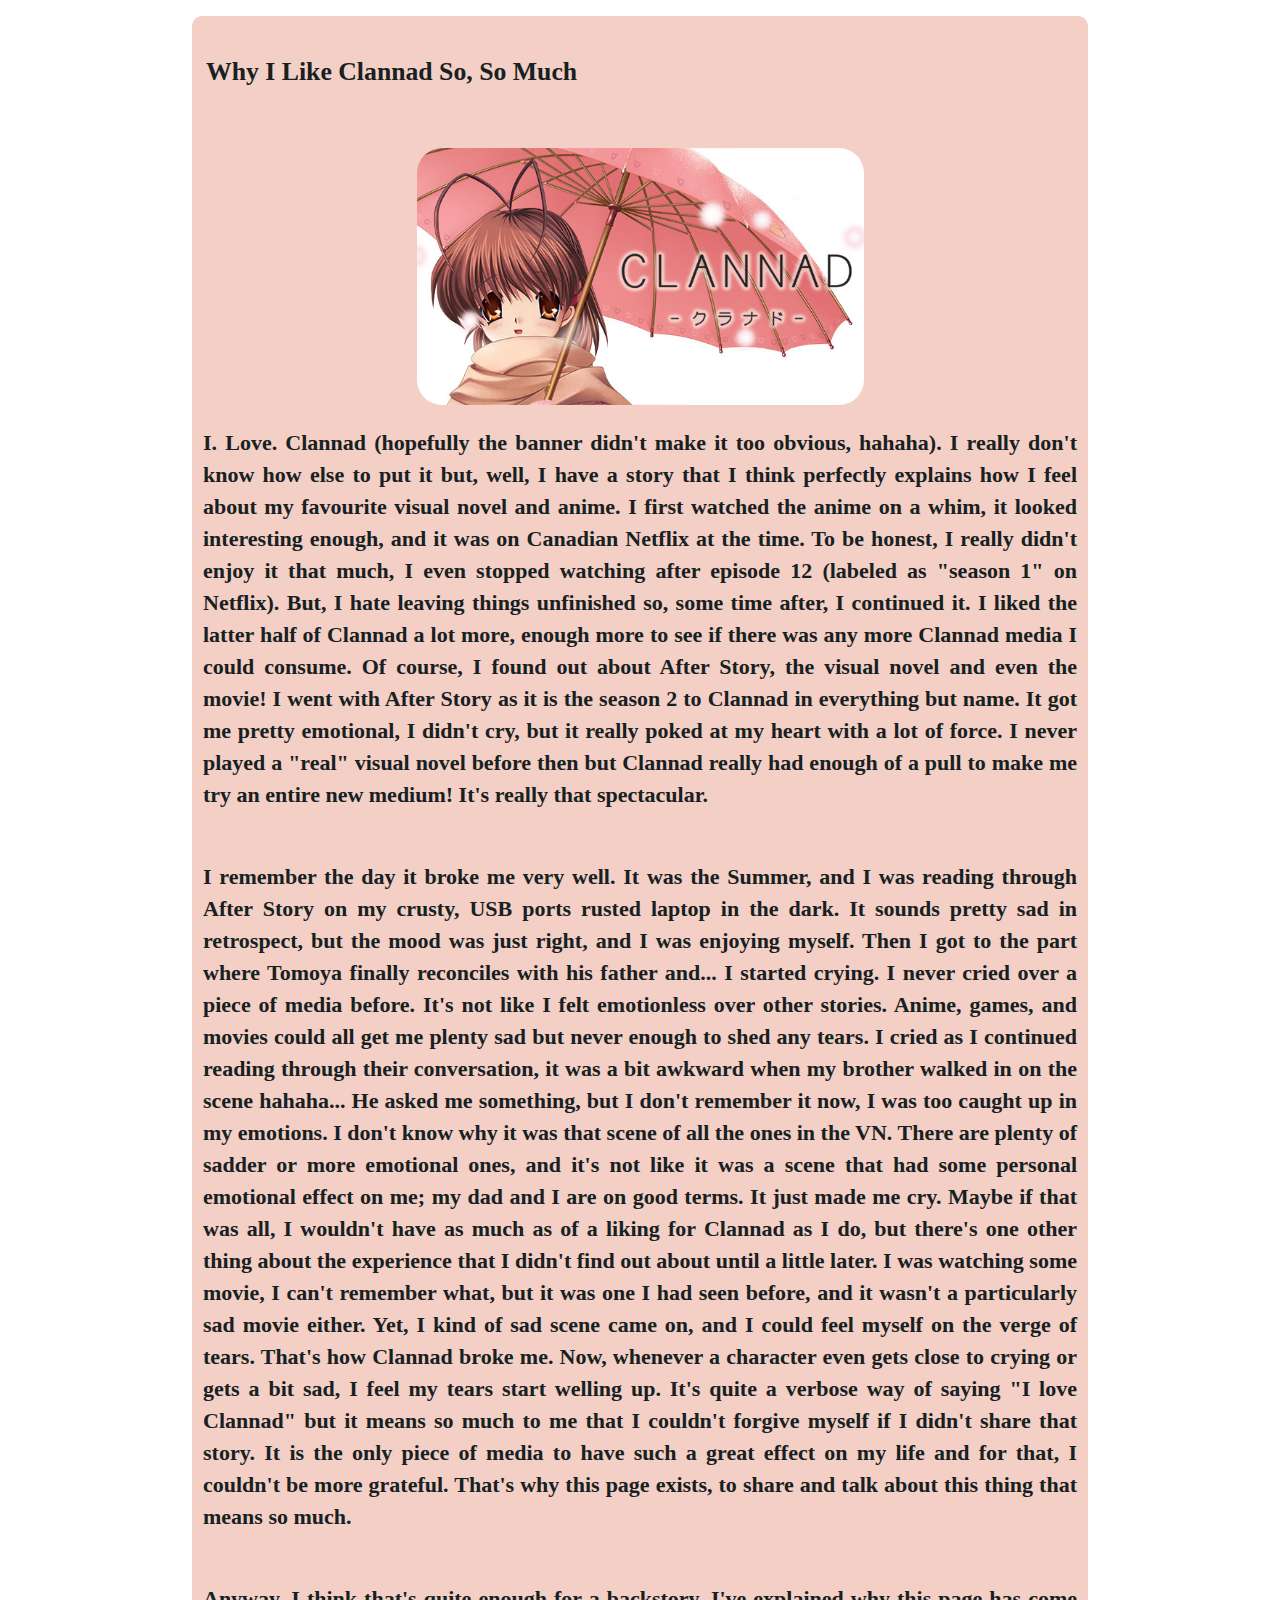
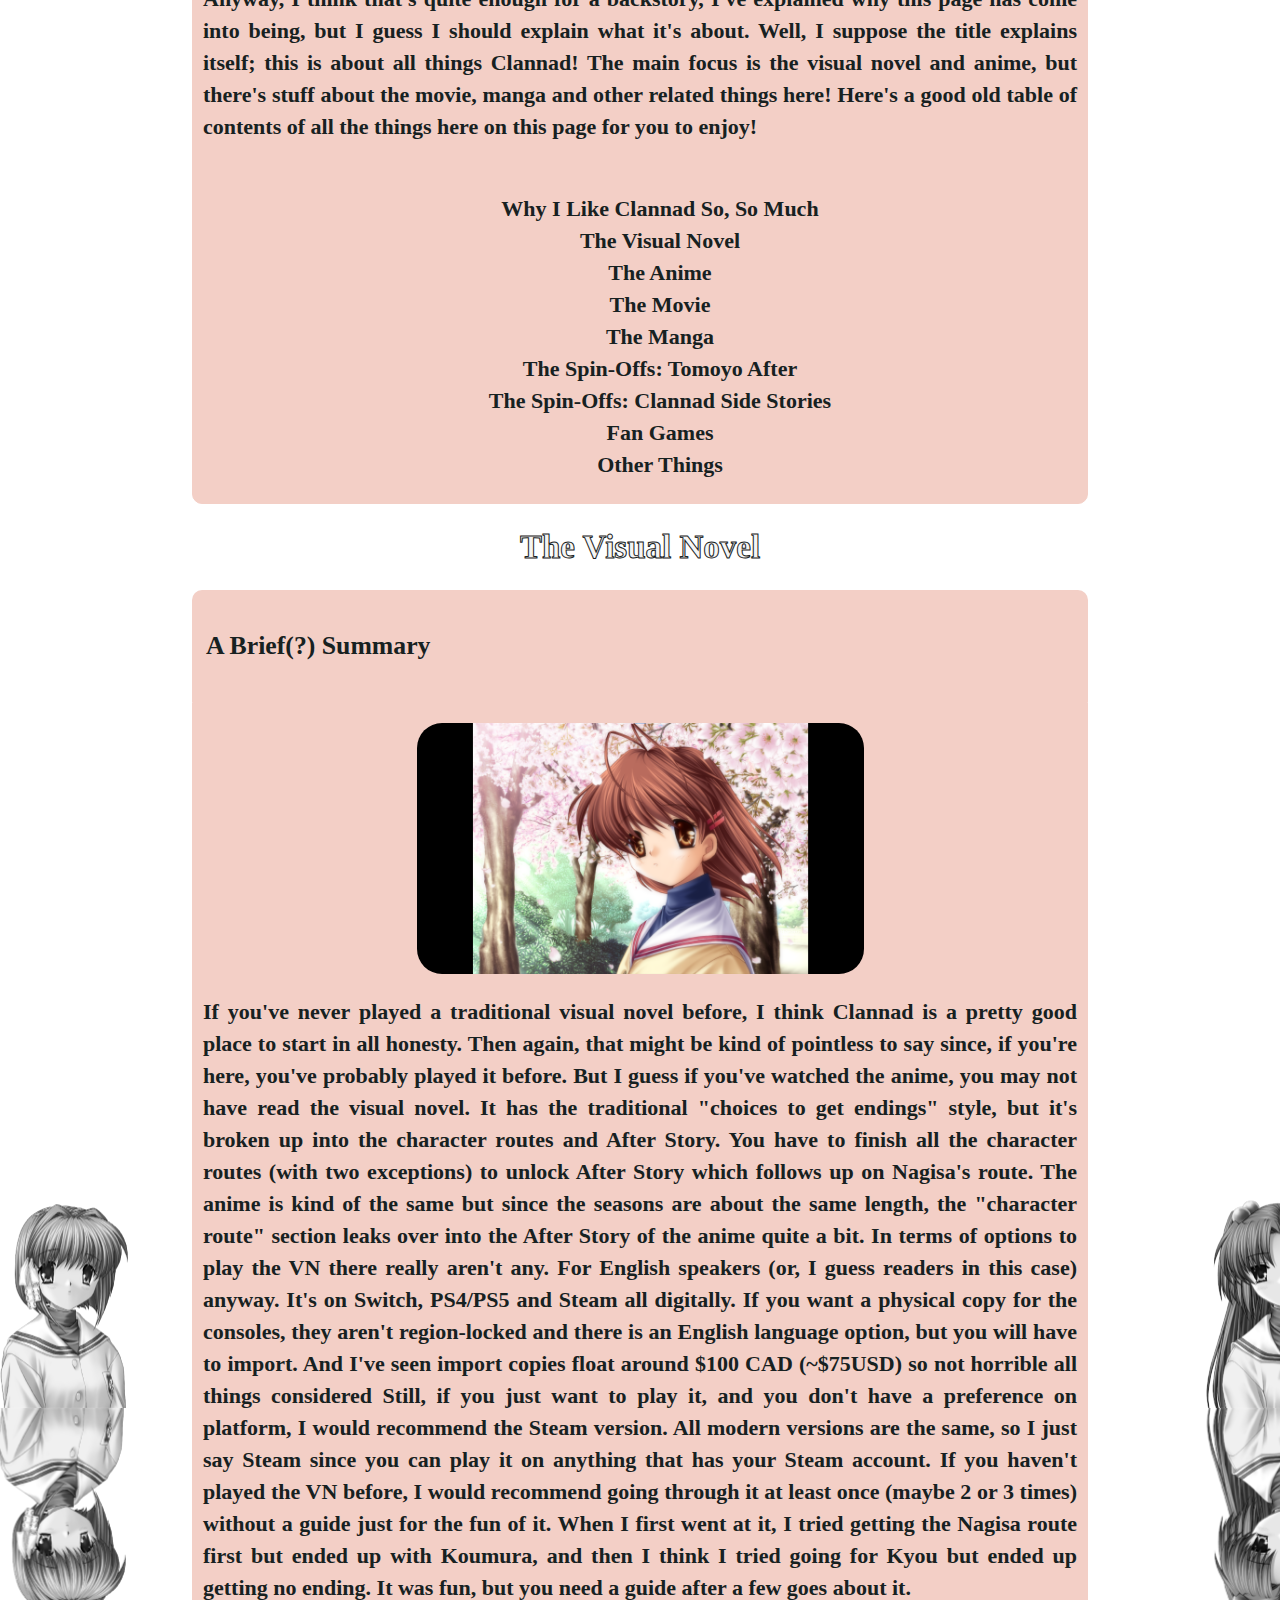
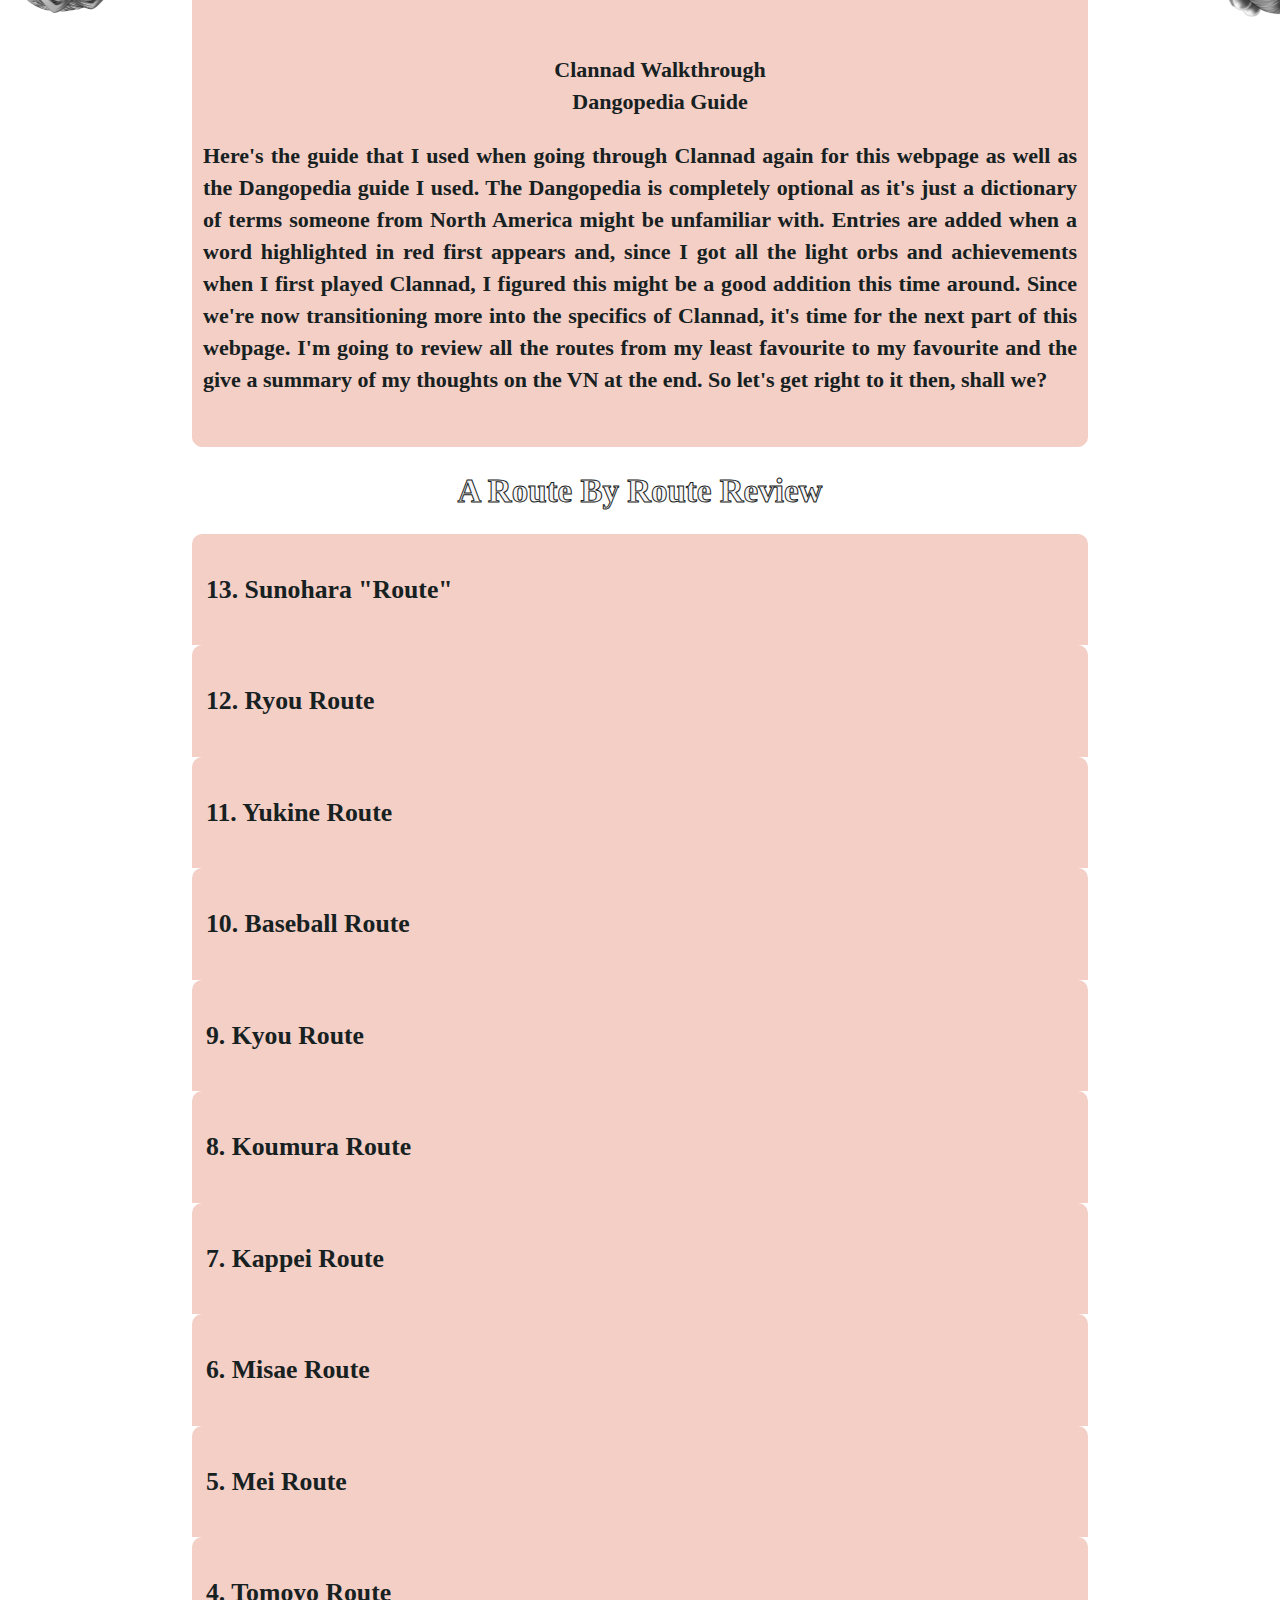
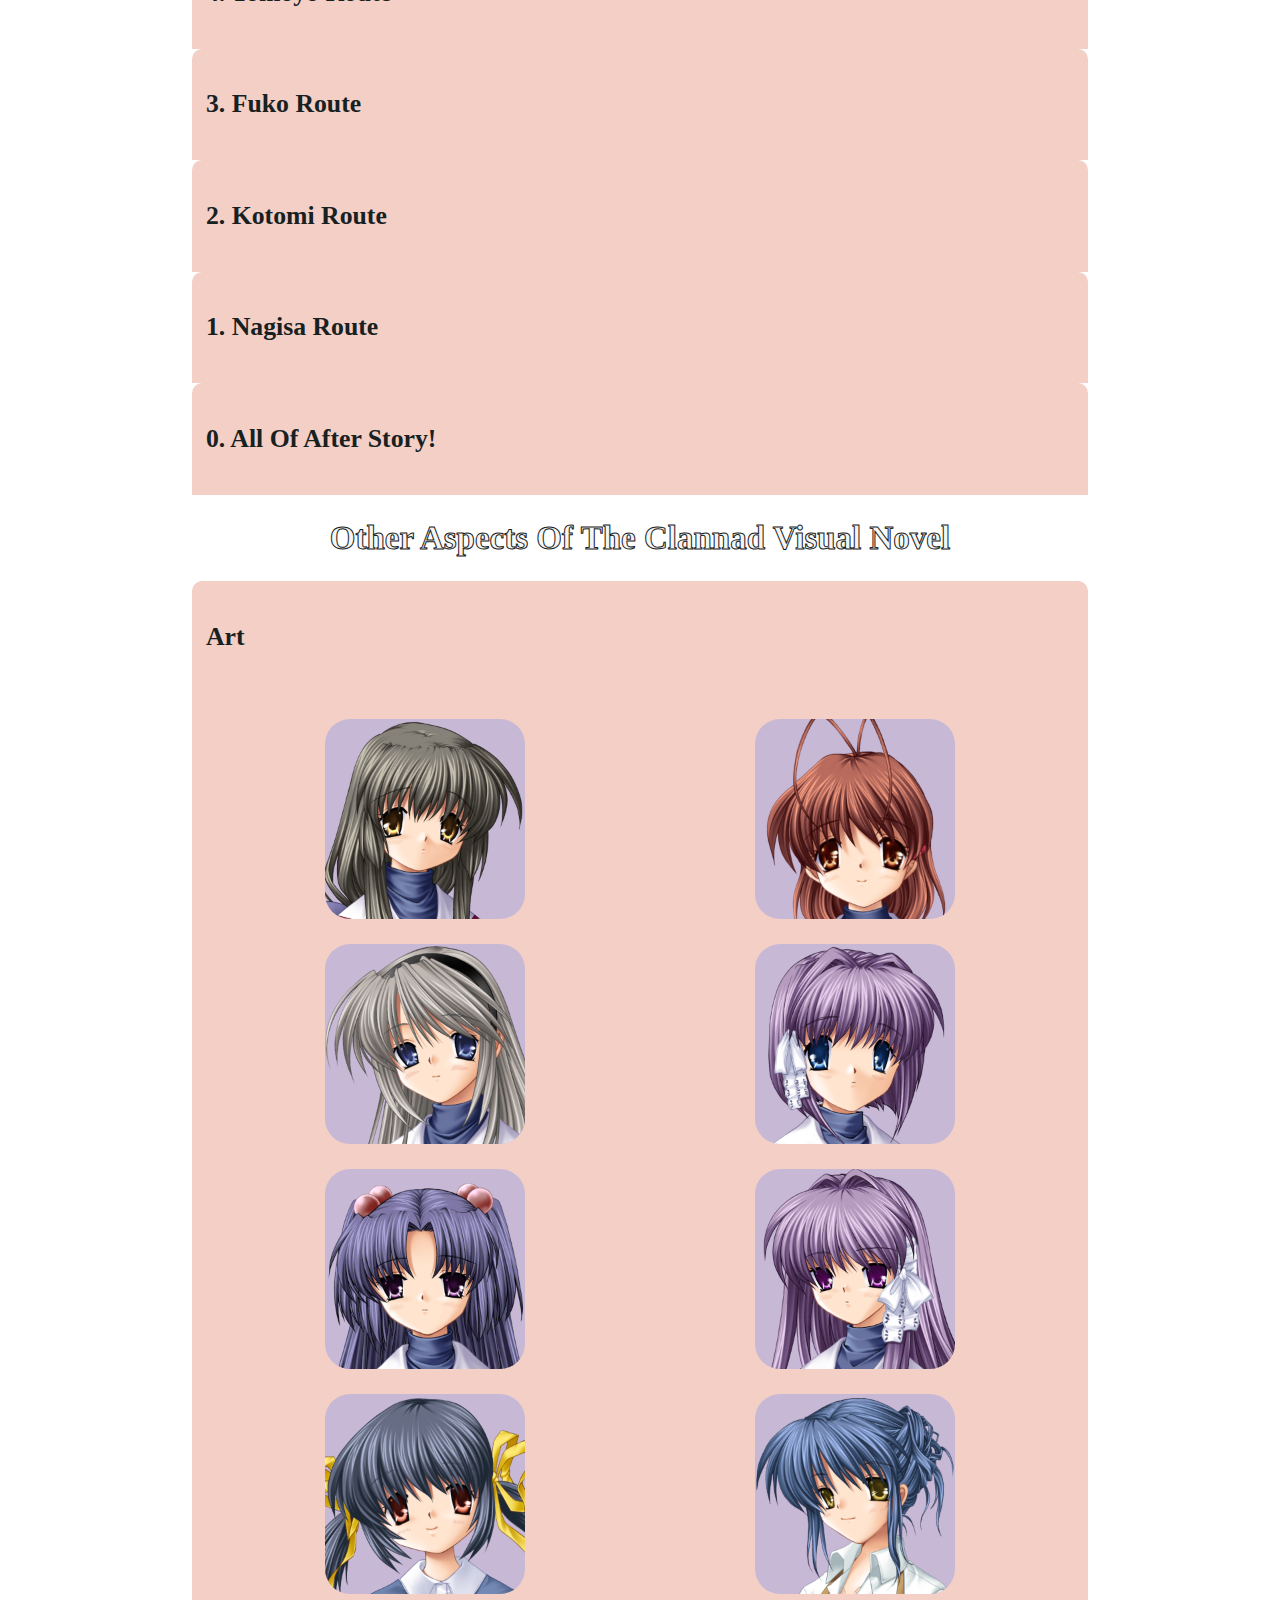
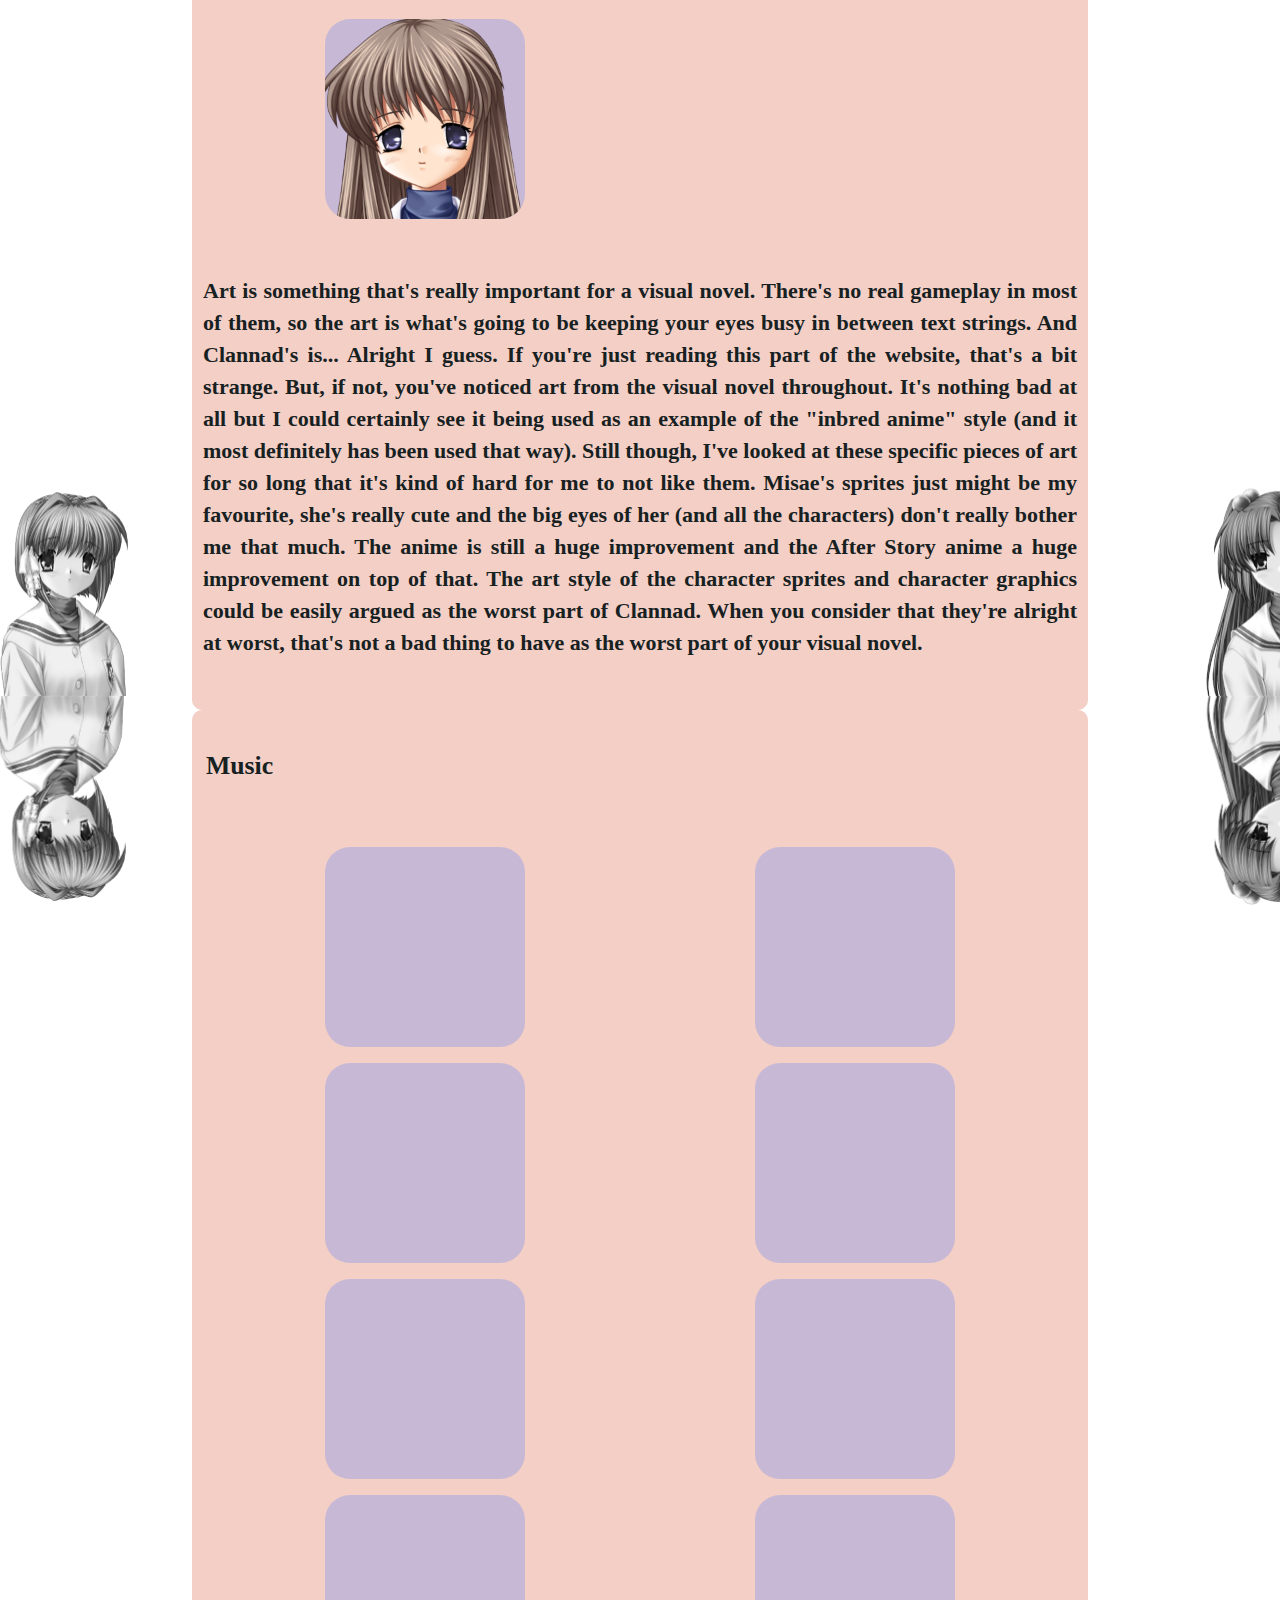
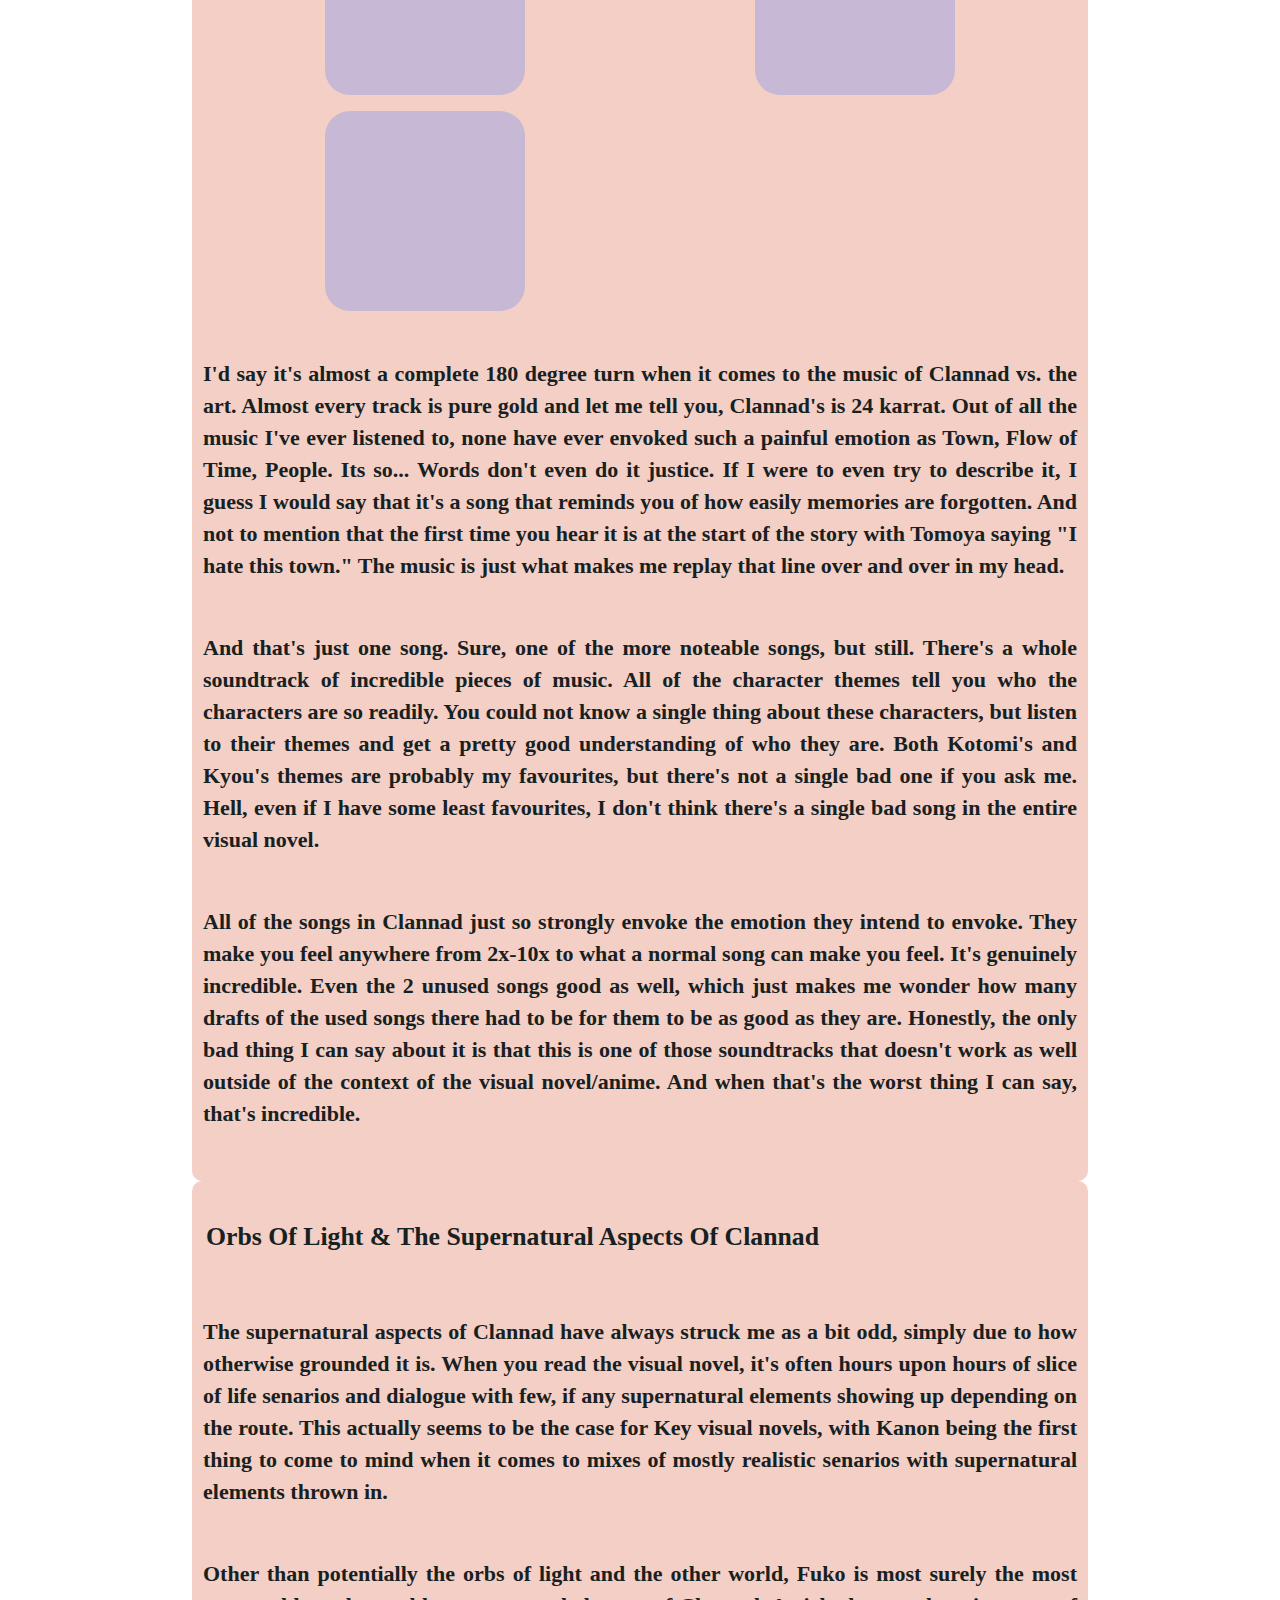
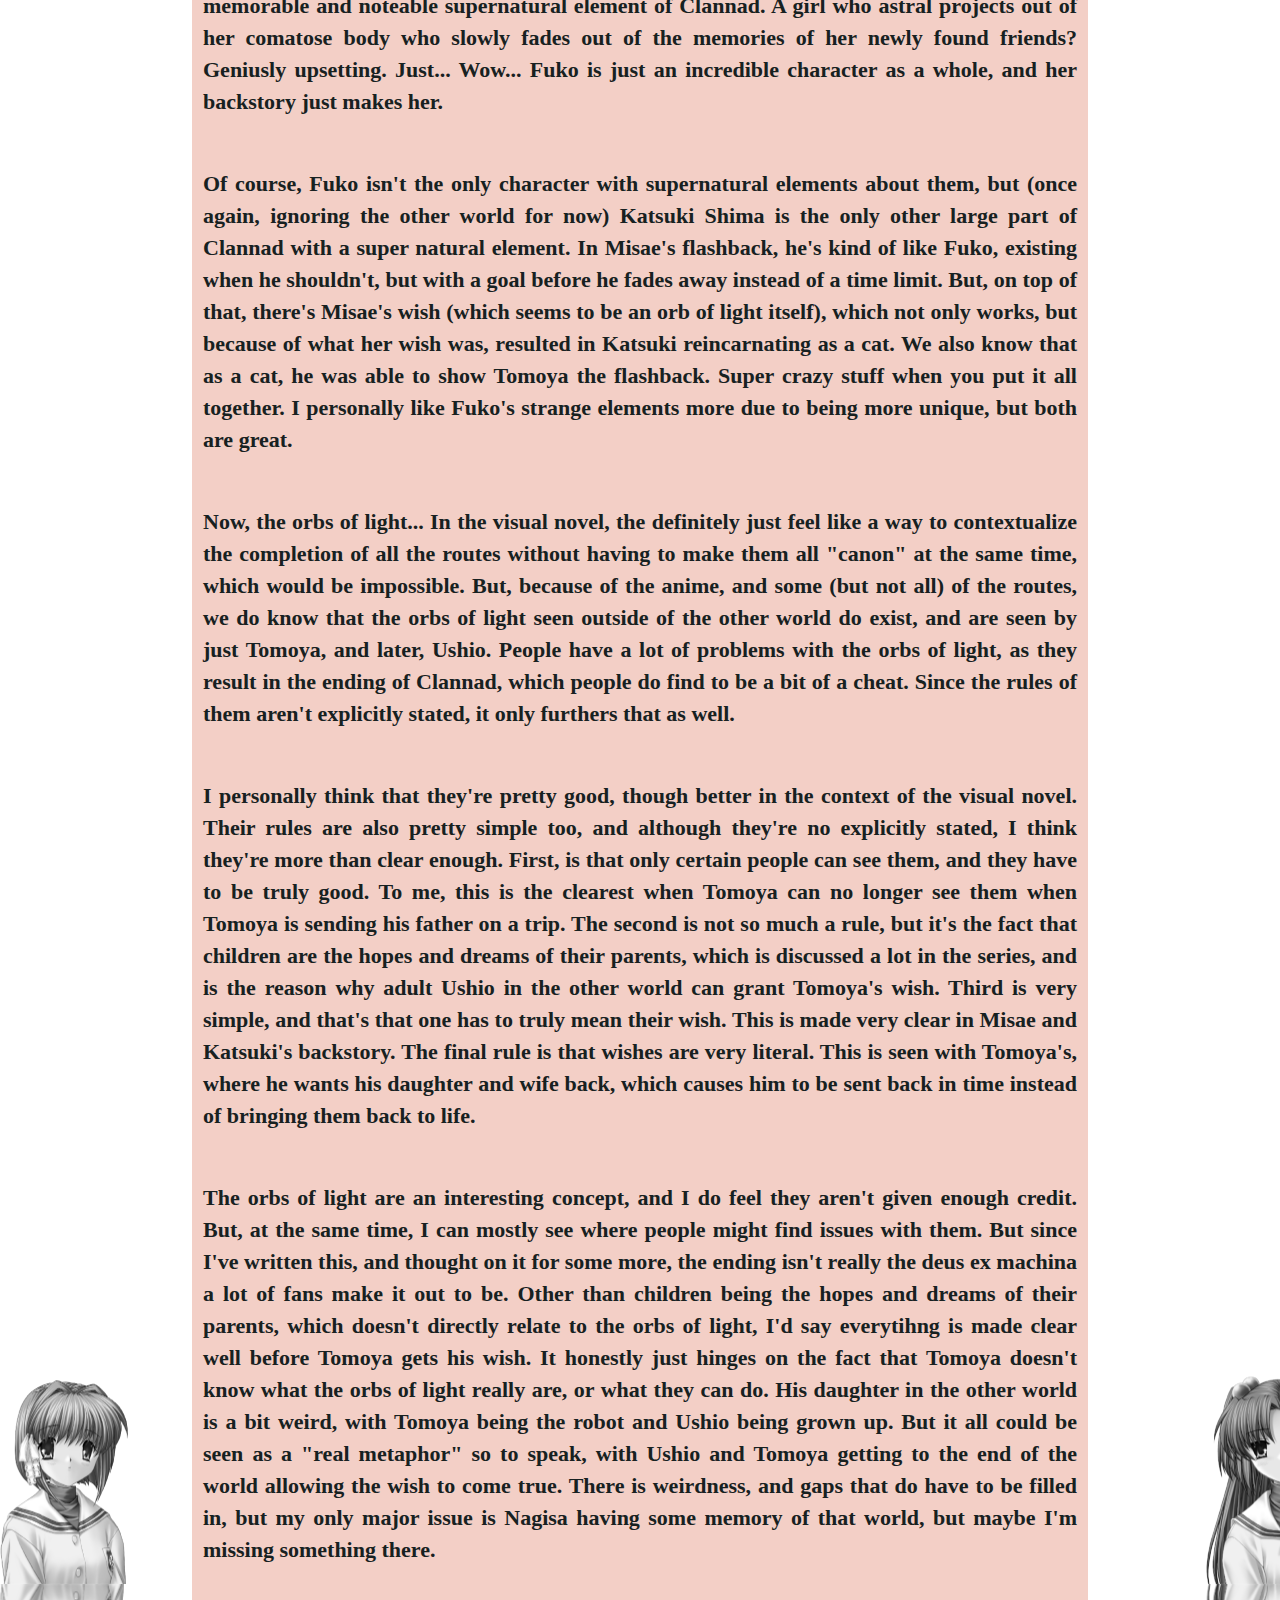
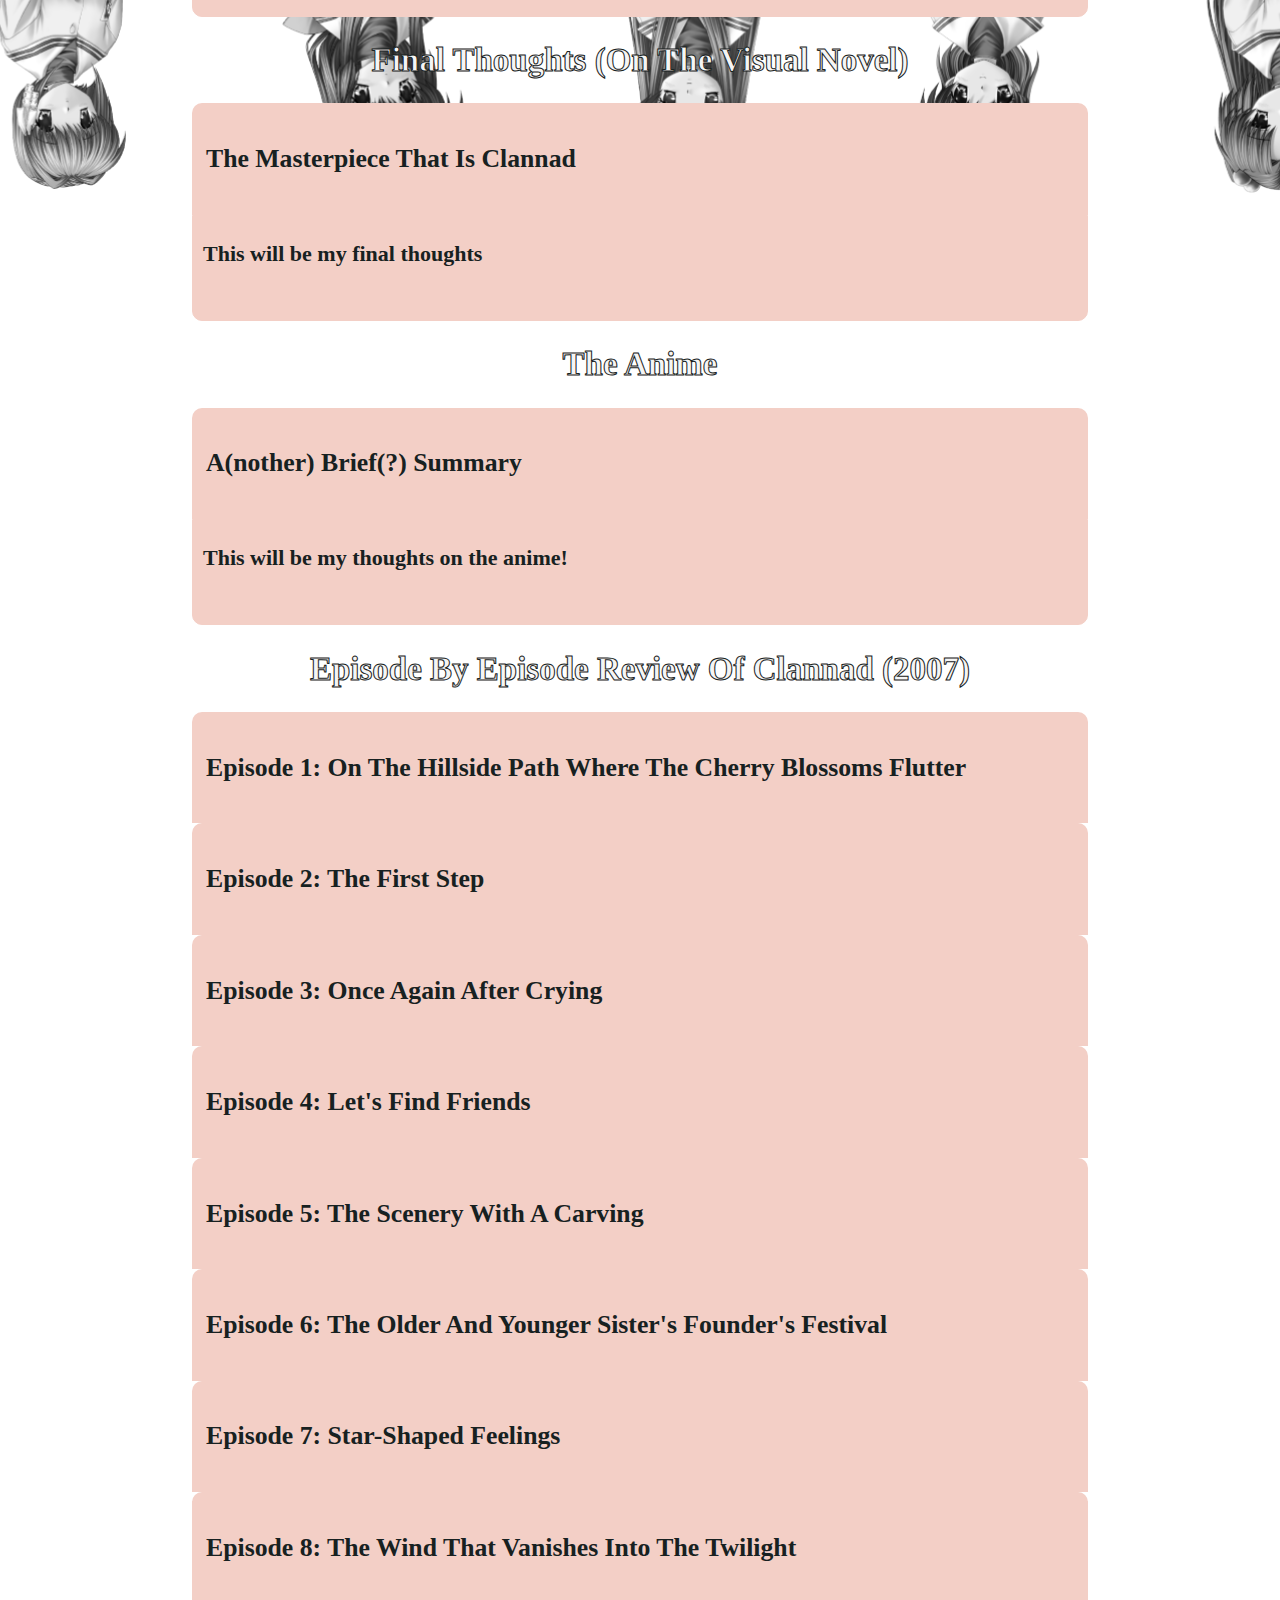
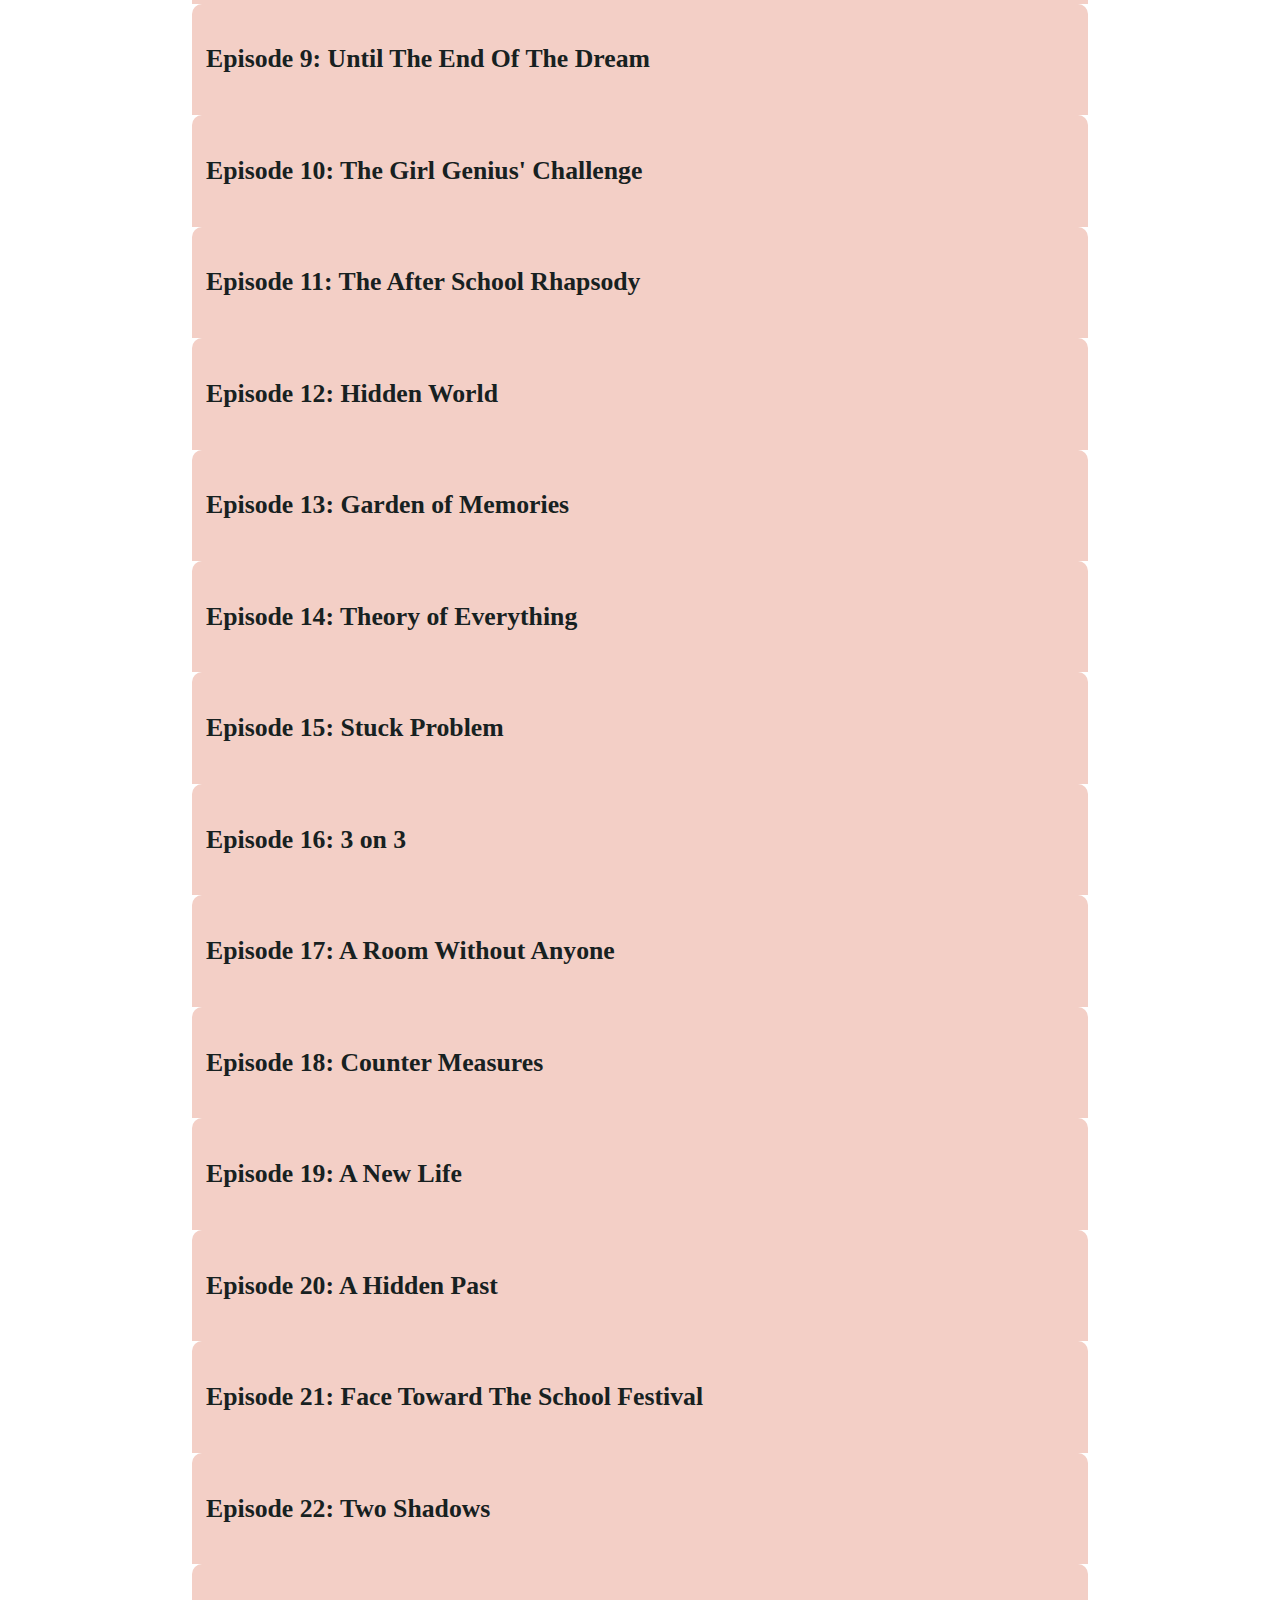
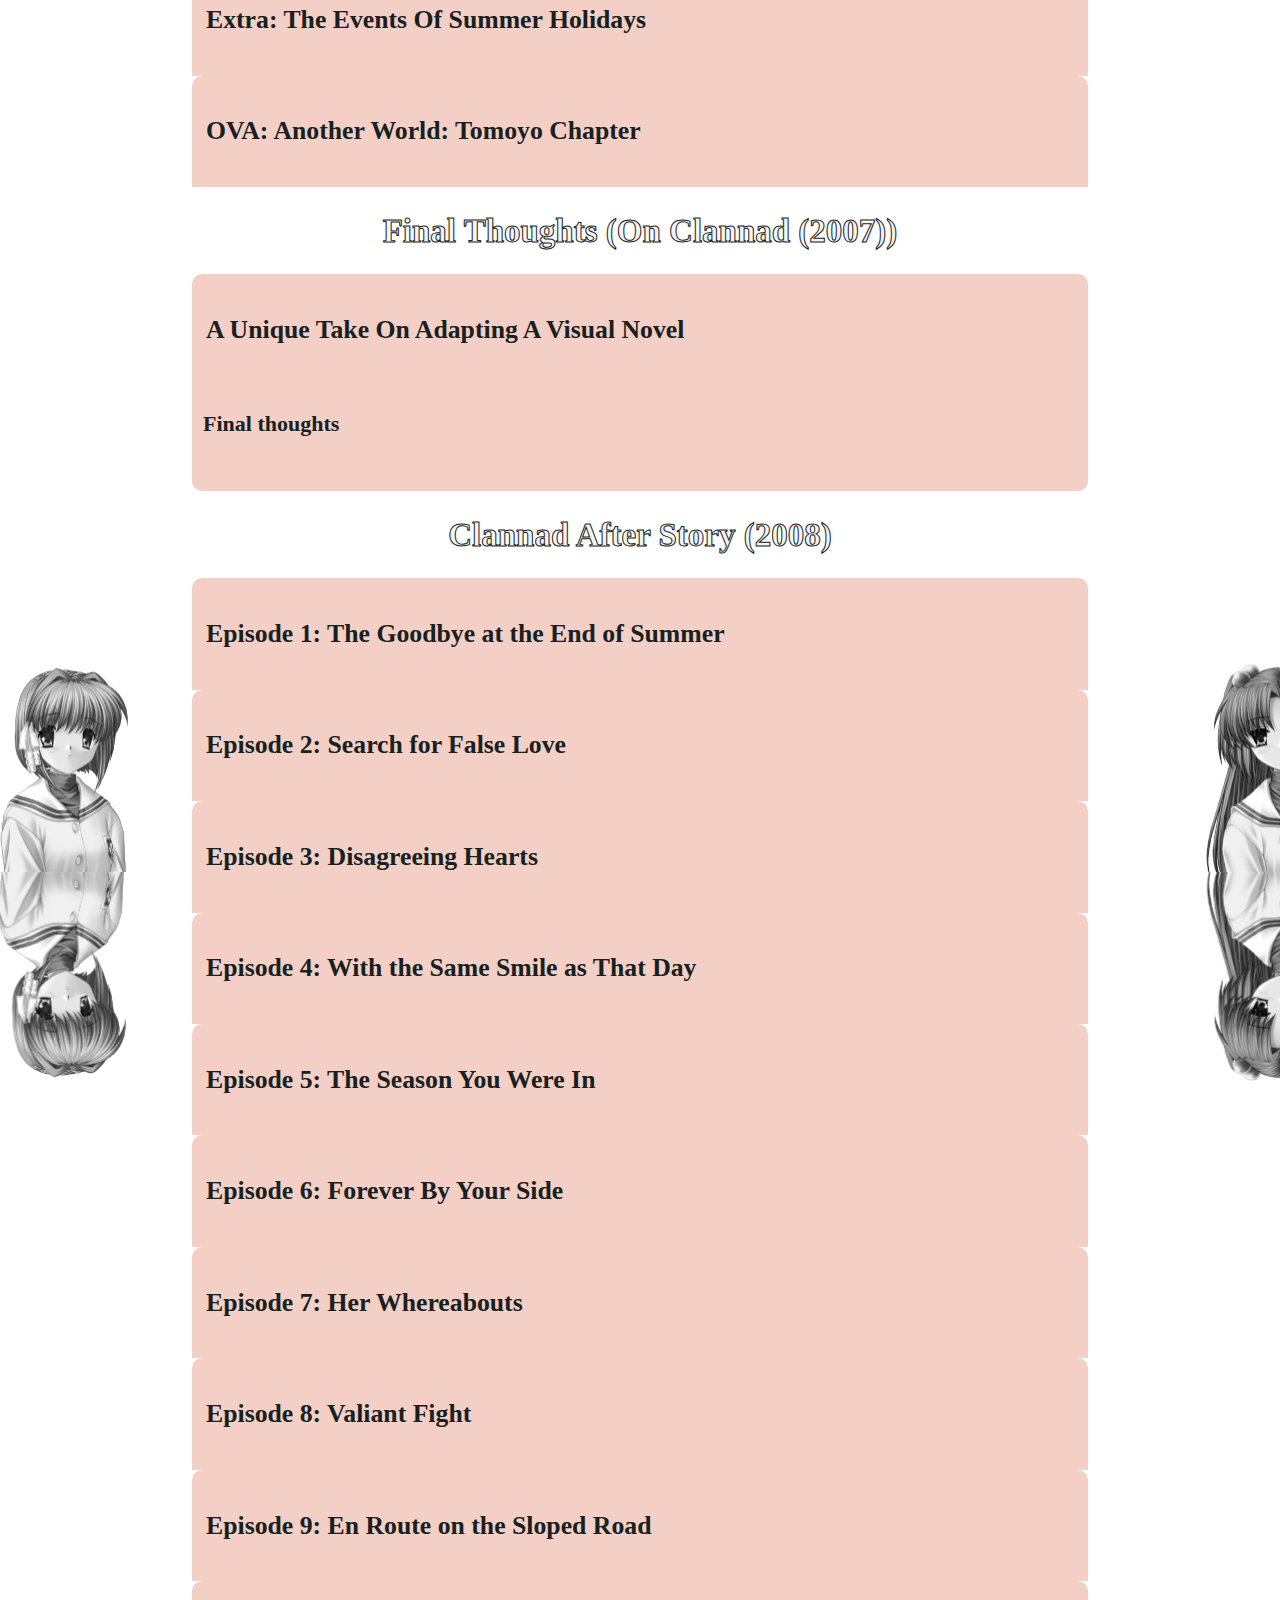
==== commit e36f5da1: "Adds other aspects section" ====
--- a/index.html
+++ b/index.html
@@ -16,9 +16,11 @@
                     <img class="center round" src="images/VN/vn_thumbnail.png" alt="Image of the character Nagisa Furukawa holding a pink umbrella with the text Clannad in English and Japanese.">
                     <p>
                         I. Love. Clannad (hopefully the banner didn't make it too obvious, hahaha). I really don't know how else to put it but, well, I have a story that I think perfectly explains how I feel about my favourite visual novel and anime. I first watched the anime on a whim, it looked interesting enough, and it was on Canadian Netflix at the time. To be honest, I really didn't enjoy it that much, I even stopped watching after episode 12 (labeled as "season 1" on Netflix). But, I hate leaving things unfinished so, some time after, I continued it. I liked the latter half of Clannad a lot more, enough more to see if there was any more Clannad media I could consume. Of course, I found out about After Story, the visual novel and even the movie! I went with After Story as it is the season 2 to Clannad in everything but name. It got me pretty emotional, I didn't cry, but it really poked at my heart with a lot of force. I never played a "real" visual novel before then but Clannad really had enough of a pull to make me try an entire new medium! It's really that spectacular.
-                        <br><br>
+                    </p>
+                    <p>
                         I remember the day it broke me very well. It was the Summer, and I was reading through After Story on my crusty, USB ports rusted laptop in the dark. It sounds pretty sad in retrospect, but the mood was just right, and I was enjoying myself. Then I got to the part where Tomoya finally reconciles with his father and... I started crying. I never cried over a piece of media before. It's not like I felt emotionless over other stories. Anime, games, and movies could all get me plenty sad but never enough to shed any tears. I cried as I continued reading through their conversation, it was a bit awkward when my brother walked in on the scene hahaha... He asked me something, but I don't remember it now, I was too caught up in my emotions. I don't know why it was that scene of all the ones in the VN. There are plenty of sadder or more emotional ones, and it's not like it was a scene that had some personal emotional effect on me; my dad and I are on good terms. It just made me cry. Maybe if that was all, I wouldn't have as much as of a liking for Clannad as I do, but there's one other thing about the experience that I didn't find out about until a little later. I was watching some movie, I can't remember what, but it was one I had seen before, and it wasn't a particularly sad movie either. Yet, I kind of sad scene came on, and I could feel myself on the verge of tears. That's how Clannad broke me. Now, whenever a character even gets close to crying or gets a bit sad, I feel my tears start welling up. It's quite a verbose way of saying "I love Clannad" but it means so much to me that I couldn't forgive myself if I didn't share that story. It is the only piece of media to have such a great effect on my life and for that, I couldn't be more grateful. That's why this page exists, to share and talk about this thing that means so much.
-                        <br><br>
+                    </p>
+                    <p>
                         Anyway, I think that's quite enough for a backstory, I've explained why this page has come into being, but I guess I should explain what it's about. Well, I suppose the title explains itself; this is about all things Clannad! The main focus is the visual novel and anime, but there's stuff about the movie, manga and other related things here! Here's a good old table of contents of all the things here on this page for you to enjoy!
                     </p>
     
@@ -111,7 +113,8 @@
                     <img class="center round" src="images/VN/yukine_screenshot.png" alt="Screenshot of the visual novel Clannad with the character Yukine Miyazawa.">
                     <p>
                         I've got to admit, it was a toss up whether this or the next route would be next, but I've opted to put Yukine's route here. That may come as a shock to the anime only readers here but what I think is Yukine's best scene isn't in the visual novel! I'm under the assumption that you've read the VN or watched the anime, not necessarily both so be warned! Spoilers right after this sentence!. The scene where Yukine pretends to be her brother after Tomoya fights the opposing gang leader (an entire plot line that wasn't in the visual novel) and then gets punched is not in the visual novel. Period. The plot line with Yu (the boy who believes that Yukine took his sister) is also expanded quite a bit. In comparison, the Visual Novel route feels quite lacking. I can't say for sure but even if I didn't watch the anime first, I think I'd think the same thing. It's pretty short and Yukine, Sunohara and Tomoya all agreeing that Yu's sister is fine with little to no evidence struck me as a bit odd. I like the chill vibe, especially on the rainy days so the main chunk of what this route is is quite enjoyable, this is by no means bad. I'd consider the Sunohara "route" to be the only bad one. Not only that, but I'd consider the Sunohara and Ryou routes to be the only not good ones as well so the Yukine is the first good route on my list. Pretty impressive all things considered.
-                        <br><br>
+                    </p>
+                    <p>
                         Everything I've said could be passed by in my eyes. And I can't exactly go back in time and play the visual novel before the anime to for sure say that it's good without the bias of having watched the anime first. But, there is one glaring problem I have with the route. First off, for those who just watched the anime, most of the routes have Tomoya ending up in a relationship with the route's character in most cases. The exceptions being Koumura, Mei, Fuko (kind of) and a visual novel exclusive character we'll get to later. That's not really a spoiler since it doesn't affect the story in a major way for the relationships that aren't adapted. The problem is with how this is handled in Yukine's route. It ends with the graveyard scene of the anime, Tomoya sees the light orb, and then he kisses Yukine. She's seen him as a replacement for her brother and that's his way of saying he wants to be seen as more. It's kind of left up to interpretation whether he succeeds or not which is fine and dandy. But it's ruined to me by the fact that there's a "post credits scene" that does nothing more than give lore on the light orbs. I'd be fine if they made their relationship clear during that scene or if it wasn't included, but it feels like a "having your cake and eating it too" type of deal. It is the only time pre After Story where a light orb is seen as physically present rather than a thing that the player gets (kind of, well get to that), but that's actually something I'll get to later. TLDR; this route is good, but it has a lot of flaws and the anime not only fixed them but adapted it better as a whole.
                     </p>
                 </div>
@@ -128,7 +131,8 @@
                     <img class="center round" src="images/VN/baseball_screenshot.png" alt="Screenshot of the Visual novel Clannad with the character Youhei Sunohara overlaid with his baseball statistics.">
                     <p>
                         We love us some sports! Give it up for sports! This is a completely bonus route that is just plain fun so honestly, I had a hard time finding a good place in the order here to put it. I'm still not confident in my choice, I feel like I could put it two spots up and still be content with that choice as much as I am with putting it here. I don't even have anything negative to say about it like I do some of the routes ahead of it. It just doesn't have as much heart as the other routes. This isn't really spoilers, but this route does start a bit differently from how it does in the anime. That's mostly because, since this its own route, Tomoya has to get introduced to all the characters who will be a part of it vs. already knowing them in the anime. Still, if the little bit of what I'm going to say that isn't in the anime bothers you, you can just skip the rest of what I'm going to say for this route. It's short, simple and fun, just like the anime version. If you're an anime only person and still here, I'll now let you in on how this route gets going. Tomoya and Sunohara bum around, trying to starve off boredom, and they eventually decide on laser tag since some "random" guy got Sunohara interested. In the game is Kyou, Tomoyo, Sunohara (who gets out almost immediately), Tomoya and "the mystery man." Tomoya is set on winning since all the losers have to listen to what the winner says. He beats Kyou and Tomoyo, eventually entering a wild-west style quick draw with... Akio Furukawa, the mystery man. It's a tie but since Akio got more people out (apparently there were 20 or so other players who were his fellow business owners), he gets to order around just Tomoya. He orders him to round up a baseball team and things are (mostly) the same as the anime. There is one huge difference though, Kotomi is one of the players in the anime whereas it's Fuko in the visual novel. It's kind of funny when you think about it, since both Fuko and Kotomi's routes had been covered by that point in the anime, it made the most sense to go with Kotomi. In the VN, it was the exact opposite. Since both plots weren't covered in the Baseball route, it made the most sense to go with Fuko.
-                        <br><br>
+                    </p>
+                    <p>
                         It's cool to see Sanae and Akio (though mostly Akio) interact with the other characters they don't normally interact with as well. I'm a big Misae fan so having her interact with Akio, Tomoyo and Yoshino all in one route was a huge treat for me personally. Having baseball described to you really isn't that enjoyable. Clannad does the best job it can, but this route is all about the character interactions. It's like what Nagisa says about everyone working to common goal. The ending is really great too, you can see what I mean with the image above, but I don't necessarily mean just that. The ending is mostly the same with Tomoya hitting the last ball, but then it doesn't tell you if they score the point they need. Tomoya starts talking about how everyone went their separate ways after that and how we still remembers that day very fondly. Then, the special credits roll with every player's baseball stats. Finally, at the very end, it shows the score and that they won. It's more impactful than the anime, but it's not like the anime could really do that. This route is adapted the best it can be but the VN really has that wonderful extra something. It's fun and I like the characters, this really is a nice bonus and the only optional route that I fully recommend you give a try if you have not already. 
                     </p>
                 </div>
@@ -145,7 +149,8 @@
                     <img class="center round" src="images/VN/kyou_screenshot.png" alt="Screenshot of the visual novel Clannad with the character Kyou Fujibayashi.">
                     <p>
                         I didn't expect this route to be so low or for it to be such a hard placement to make but here it is. I feel kind of bad putting the Kyou route here because I have a hard time understanding why I don't like it as much as I think I should. First off, Kyou is my second favourite Clannad character which is an impressive feat. It's probably because she appears so often in the anime and the visual novel. She's one of the heroines in the VN that you have to meet outside her routes so combined with her personality, she really makes an impact. Maybe the Kyou route subconsciously disappointed me. Most of the time spent at the start is Tomoya dating Ryou which is a bit better than the anime since Tomoya really wants to put his best foot forward in dating Ryou. When Tomoya and Kyou having feelings for each other is more apparent, they spend even more time apart. It really feels like they should have spent more time as a couple, but I can also understand why that didn't happen, it just wouldn't really work. It also doesn't really feel satisfying as a Ryou route since it ends up being pretty obvious that Kyou likes Tomoya not long in, especially if you've played other routes beforehand. I still enjoyed it, I really did, but it didn't feel as satisfying as the other routes in this VN. To be honest, I think my thoughts could be represented by the last character graphic of this route. It's of Kyou kissing Tomoya, but her hair is short, so she looks like Ryou. It feels like it was supposed to be a route for the twins, but they had to give one a happy ending with the main character and as a result, feels unbalanced.
-                        <br><br>
+                    </p>
+                    <p>
                         I feel like I've talked too much about what I don't like, so what do I like? The great writing of Clannad is here of course and this route actually has my second favourite Sunohara moment of all time. Seeing him be serious is always a treat so him telling Tomoya that he seriously has to pick one of the girls and hurt one of them as a result hits a great emotional beat. Him refusing to kiss Kyou since he knows she's not doing out of love is great too, it really reminds you that he's a good person in spite of everything he does. I also really Ryou and Tomoya's conversation near the end, it feels really mature and is a great bit of closure for her. The fact that they made sprites for Kyou with her hair halfway grown was really cool too. They really just could have said that her hair grew all the way back but no, that little bit of extra effort was put in. Overall, I really like this route but not as much as I feel I should. And even after voicing my complaints, I feel as though there's something that makes me not like it as much as the others that I can't put my finger on.
                     </p>
                 </div>
@@ -177,9 +182,11 @@
                     <img class="center round" src="images/VN/kappei_screenshot.png" alt="Screenshot of the visual novel Clannad with the character Kappei Hiiragi.">
                     <p>
                         "WHO!?" - Anime only Clannad fans. Yeah, this is a character who is completely exclusive to the visual novel so if you haven't read it and want to without spoilers then just completely skip my ramblings for this route. So, if you haven't skipped and are still from the anime only camp, I should probably explain who the hell this guy is. Well, he actually is implied to exist in the anime as he's mentioned, just not by name. That's because he's (drumroll please) ...Ryou's boyfriend! Of course, that's not a shock to the VN readers but the fact that such an important character to Ryou isn't in the anime must be surprising. Ryou really got gypped in the anime since this route is almost as much hers as it is Kappei's. Her actual route might as well be a bad ending for Kyou instead of a Ryou ending so having her have such a big role here is great. To summarize, Tomoya meets Kappei through helping him after he gets hit by Kyou's bike. Kappei is a self-centered but very kind and honest person who keeps fired from various jobs. Tomoya keeps running into him, the two eventually becoming friends. This leads to Kappei eventually meeting with Ryou, the person he fell for after she helped him the first time he got hit by Kyou's bike. They start dating almost immediately. But after a time skip, Tomoya finds out that Kappei is in the hospital for osteosarcoma (bone cancer) in his legs and refuses to get surgery since he used to be a runner and his legs mean everything. Eventually, Ryou is able to convince him and the sad tone but happy ending that Clannad is known for happens. 
-                        <br><br>
+                    </p>
+                    <p>
                         So that's a summary, but it doesn't really do the route justice, you really should read this one on your own if you haven't already. I think it's the first route that is "great" as opposed to just "good." This is Ryou's time to shine, and it's really nice to see her happy with Kappei especially since it feels like he's her soulmate. Ryou and Kappei blows Ryou and Tomoya out of the water times 100. They start holding hands I think the day they meet again if I recall correctly, and it doesn't seem forced, it seems like this is who she's meant to be with. Kappei is pretty good too, he isn't my favourite character and if they absolutely had to remove a character from visual novel to anime I think I would pick either him or Yukine in all honesty. He's very important to Ryou but Ryou isn't very important to the Clannad anime as a whole, so I suppose it makes sense, even if it is sad that this route was excluded. They did Yukine very well in the anime, but that's what makes it odd. They had to add a good bit of content to Yukine's route to make it as good as it is in the anime, but that wouldn't really have to be the case for Kappei. It could be more impactful in a way since, in the VN, Kappei has Sunohara, Tomoya and, obviously, Ryou as people close to him. I think the more ensemble cast of the anime all trying and failing to convince him to keep living would have made it even better than the VN. Either way, we got what we got and what we got was pretty damn amazing.
-                        <br><br>
+                    </p>
+                    <p>
                         I do have some gripes with this route though. First is Sunohara... Kind of? Near the start of this route when Kappei and Sunohara meet for the first time, Sunohara thinks that Kappei is a woman. Naturally, Sunohara does his thing and tries to put the moves on "her," much to his misfortune (as always). Eventually, he finds out that Kappei is a guy but here's the thing, he still has feelings for him. It's... Uncomfortable at first. Sunohara uses female pronouns for Kappei and refuses to call him by his first name (a traditionally masculine name in Japan). But, as the route goes on, Sunohara kind of accepts it more? He goes back to using male pronouns and calls him by his first name like once but still doesn't refuse his feelings. It's odd, mostly played for jokes and certainly has homophobic tones. Still, it has a glimmer of hope of sorts that tells me this could have been a pretty good side plot should it have been written 10 or even 5 years later. I genuinely wish my friends enjoyed traditional visual novels more because I would love to see if they see that same hope or if I'm on that good copium. Anyway, I have two other (smaller) things that I don't like about this route, one at the beginning and one at the end. The way you enter this route is kind of dumb. You have to get to the scene where Kyou is about to hit Tomoya with her bike. When you do, there are three options: Jump left, Brace for impact and Jump right. In every scenario, Jump left and Brace for impact have no impact on any route but, to be introduced to Kappei (and thus, be able to start his route) you have to Jump right. With a guide, this doesn't matter at all but imagine you're playing without one or if you were playing it not long after it came out. It's mostly a nitpick but enough of one for me to bring it up. My other (I think slightly less so) nitpicky thing is something mentioned near the end. As mentioned earlier, Kappei has cancer, a great tug-at-the-heartstrings moment when the characters find out. It's what comes after that, to me, is the only time Clannad tries too hard at being sad; Kappei is also an orphan. I just felt like it was unnecessary and even artificial sadness. It doesn't really add anything. If they wanted a better explanation as to why Kappei was a drifter then I think him being on bad terms with his family could have been better. I think that could make it more sad when Tomoya, who relates, can't convince him to keep living. I don't mind how it played out, but I feel even not mention he was an orphan at all would have worked better too since it's crucial. Either way, this is still a great route with minimal flaws and really should have been adapted. 
                     </p>
                 </div>
@@ -196,9 +203,11 @@
                     <img class="center round" src="images/VN/misae_screenshot.png" alt="Screenshot of the visual novel Clannad with the character Misae Sagara.">
                     <p>
                         MISAE!!!! I really like hit character Misae Sagara from hit visual novel Clannad made by hit company Key. Jokes aside though, she is one of my favourite characters. The "tired 'old' women" characters have always appealed to me; Shizuka Hiratsuka from the anime OreGairu is in the same realm. Unlike anime though, VNs have the option to be with the tired old women and Clannad in no exception! This is a fairly short route, and it's what I would call an "inaction route." What I mean by that is that choices to get to Misae's route are always there but often, you enter another route before you can get to all of her options. So what you have to do is ignore the other girls to get it. That's not a bad thing but combined with the shortness and something I'll get to later, this route feels... Different. Not in a bad way but I certainly wouldn't say it's the case in a good way either. Having the first half of this route being Tomoya and Misae chilling in her room is really cool. It's like having that smaller scale (compared to the other routes, anyway) is because she's older and doesn't really want to run around a school or around town. This is really the only route where Tomoya actively goes for the girl which makes it different enough from the anime without actually having unneeded plot differences. There's also a scene where Tomoya gets Nagisa (or Ryou, but I got the Nagisa scene) to ask Misae for love advice. This is so he can learn more about "the boy from the past" and I think that has to be the best pre-backstory scene from her route. It's the only time when another love interest professes their love for Tomoya and doesn't end up with him which makes it particularly interesting to me. 
-                        <br><br>
+                    </p>
+                    <p>
                         All of that is nice, but it is not the meat and potatoes of the Misae route. The backstory section where you go through the perspective of another character for the only time really makes this route special. There's no Tomoya, just Misae, her two friends and temporary new protagonist Katsuki Shima. I know there is some confusion as to how (or what) Shima is, but I actually think the whole mystical aspect of this route is easily explained. Misae, when visiting her mother at the hospital, encountered a man named Katsuki Shima and spoke to him. What she said doesn't matter, the fact that she spoke to him made him quite happy. This man died and, as his dying wish, he entrusted his cat to fulfil a wish of Misae's with a light orb. Somehow, this gave the cat human form and this cat used Katsuki Shima's name. This human cat forgot everything except the fact he had to make sure Misae got her wish. But, because of Misae's hardheadedness and cat Shima wanting to give her a proper wish, they hang around with each other for a while. Misae falls in love with Shima and finally decides she wants her wish to be with Shima forever. Shima goes to grant the wish (remembering who he really is by this point) but sees the light orb is not in his little satchel, implying that Misae's wish had already been granted some time ago. The next day, Shima is forced back into his cat form and follows Misae around, Misae only realizing it's him when she plays with him at the Founders Festival, something they promised to do when they were together. Maybe I lied about it being simple haha... But I hoped that helped for those who were confused, I think my interpretation is mostly correct (maybe with the exception of the fact that cat Shima was a cat beforehand). It really sounds like a crazy story, and it is but a good chunk of it is subtext, and it isn't all thrown at you at once as you probably know. I love this section of the route, it's really amazing, and it shows that Tomoya isn't needed in every story. This route also has the most surreal aspects since this story is told through the framing that Shima the cat sends this story to Tomoya through a dream. It's interesting to have the mystical elements so prevalent in only this route; I think it was a good choice.
-                        <br><br>
+                    </p>
+                    <p>
                         I've sung the praises of this route and that may be because I like Misae so much, but I do have some problems with it. Tomoya going after Misae so quickly is weird, it's a bit jarring how fast it happens. I don't mind the short routes, but this one suffers for it a little. The non-Shima ending is also just a bit odd. Tomoya talks to cat Shima and says something like "you want me to tell her about that dream" and then it kind of ends there. I think it's fairly obvious that Tomoya doesn't end up with Misae as her love is still around but ending it there is weird. Of course, if you've read the VN you know that the true ending to her route is actually placed part way through Tomoyo's route... I don't like this choice at all. You can complete the routes in any order except Misae's (unless you're going for all achievements, but that's neither here nor there). Well, that's not completely true. You can still do Tomoyo's first, but you have to go through it again up to the Misae section after you've completed her route anyway. The Misae stuff in Tomoyo's route is amazing as always; it gives her the closure she needs as it's where she finds out that her cat is the person she fell in love with. The problem is you don't get that happy ending in her own route which is super weird. I think a better way that it could have been done is like this: Tomoya understands that he will never be the one for Misae and gives up. He still wants to tell her about the dream but is a bit unsure on how to go about it. He decides to ask her to the Founders Festival under the pretext that he wants at least one date since he decided to give up. She agrees, Shima gets "lost" before they leave, so they spend their date looking for him, eventually finding him and then playing out like it does in Tomoyo's route. I can't remember if the dates line up, but it wouldn't be a big issue to fix if they don't. I certainly think that this route would be down one or two spots if I didn't like Misae so much but this route is genuinely great, amazing in its backstory section. It's the best of the short routes in my option, it just more glaring flaws than other routes, especially with it's very very very very odd structure.
                     </p>
                 </div>
@@ -215,7 +224,8 @@
                     <img class="center round" src="images/VN/mei_screenshot.png" alt="Screenshot of the visual novel Clannad with the character Mei Sunohara.">
                     <p>
                         The real Sunohara route was the friends we made along the Mei. I have not pulled such a groaner in a while, but I just had to when I thought of it. Anyway, this route is amazing. This is almost as much about Youhei Sunohara as it is Mei Sunohara and that's wonderful. I did this route near the end of my reread, and it was super satisfying getting a lot of serious Sunohara moments in one route after a bunch of him getting kicked around at whatnot with serious moments sprinkled in. Mei is cool too. She's by no means my favourite character, but she serves the role she was given perfectly; the capable younger sister to the idiotic older brother. It's more of a medium length route and although length doesn't equate to quality, I actually do feel that is the case for Clannad. All the longer routes are near perfect so since this one being longer helps it quite a bit. You really get a feel for how worried Mei is about her brother, the feelings from her, Sunohara and Tomoya feel genuine. It was a bit weird when Tomoya and Mei were pretending to date. It wasn't egregious or anything, but I feel like they could have played it down just a tad; make it feel more like they're on a fake date. At the end of it too when Mei wants to kiss Tomoya. Even though it was just the cheek, I think it would have been better if she noticed her brother there and have that be the reason why she wanted to kiss him. Still though, Sunohara pretending to not care because he had Sanae and trusted Tomoya was brilliant. And Mei catching balls for the Soccer team, so her brother could play just hurt so much in the way that Clannad is known for. Not to mention the fight. Sunohara running in at the last second to save his sister and then fighting with Tomoya is my favourite fight in all of visual novels and maybe all of anime, including Shōnen. It really is just so impactful, the anime version introduced me to the very concept of slice-of-life fight scenes, and they might be one of my favourite things in anime when they crop up.
-                        <br><br>
+                    </p>
+                    <p>
                         An interesting (but necessary) change is that, in the VN, Mei stays at Tomoya's house in her route, Nagisa's in her route and with Misae in every other route you talk to her in. Technically, it's not a full change as basically merged her route with her spending time with Nagisa. Not a big deal, but I thought I would mention it. We also get Sanae in Mei's route in the VN. She's a new character to Tomoya and Sunohara because of that, but it's cool to see her. It shows how powerful she can be since, even without Nagisa to make them meet, she's still just as kind as ever. Having her give advice to Tomoya about what to do about Sunohara was a really great moment, Sanae really is a great character even when she's out of her normal environment of the bakery. That moment of when Tomoya and Sunohara first met tying in with their fight together was brilliantly done as well. I do wish they made a sprite for Sunohara with some bandages and bruises for that moment, but it's not a big deal at all. One thing that is a slight bit more of a big deal is the post credits scene. It's of Sunohara finding out Sanae was married, and it's a fine and practically required scene, but it does take a bit of steam out of the ending. Still though, we're reaching the point where routes are getting close to perfect. There are some issues, but they're not large, and the story is fantastic, there's a reason it's in my personal top 5.
                     </p>
                 </div>
@@ -232,9 +242,11 @@
                     <img class="center round" src="images/VN/tomoyo_screenshot.png" alt="Screenshot of the visual novel Clannad with the character Tomoyo Sakagami.">
                     <p>
                         Tomoyo Sakagami is probably the most iconic Clannad character aside from the mains Nagisa and Tomoya. I mean, an entire VN dedicated to her is pretty crazy, I didn't really expect any character to get that. I guess she makes sense though. She's right up there with Nagisa and Kyou in terms of character popularity and I think that, of the two who don't have an After Story of their own, Tomoyo had the most room to be expanded on. I've yet to read through Tomoyo After at the time of writing this, but it shouldn't affect my opinions on this route. So, on to this route. Tomoyo is one of the characters you will almost definitely meet in the VN before you go through her route. The stuff with her beating up Sunohara is all route non-exclusive and some of it can even be skipped when trying to get her route. I think the Sunohara stuff is alright, some of it is genuinely kind of funny and some of it not. The later sections of Tomoya, Tomoyo and Sunohara meeting in the halls, so he can try some scheme are better because they focus more on Tomoyo and Tomoya talking. Character interactions are something that Clannad excels at, after all. When finally transitioning into the route itself, I think having Tomoyo waking up Tomoya and Sunohara was pretty cool. It sounds weird, but her personality makes it work. Then, when you combine that with the fact that she most definitely has feelings for Tomoya by that point, she makes something that would be ridiculous to do, completely normal. When they do start dating, we get another unique perspective on relationships in a basic but realistic way. Tomoyo and Tomoya are the only couple who are physically lovey-dovey in a casual way. All the other pairings are either different in some way or have the characters become a couple at the end of the route, so this is a seemingly basic thing that's made special by its rarity. 
-                        <br><br>
+                    </p>
+                    <p>
                         This route also heavily focuses on Tomoya's situation in life in a way that no other route does. The future really matters here, it's the main conflict of this entire route. Of course, it's something that matters in After Story, but it isn't an issue per se. Tomoya doesn't really care as long as he works and gets things done by his own two hands because he knows that will make him and Nagisa happy. Tomoyo's route poses the question of "what if that scenario harmed the love interest's future." The way it's handled is really devastating too. Everything starts going to hell when Tomoyo and Tomoya almost have sex in a classroom. They both consent, but it feels like they're both doing it for the wrong reason. Tomoyo ignoring the fact that she knows it's dangerous and will make it impossible to achieve her goal of becoming student council president and saving the cherry blossom trees for her brother. And Tomoya feels like he's doing it knowing that same thing but wanting to stay with Tomoyo anyway. It all just feels wrong in the best story telling way possible as all of that isn't outright stated. In terms of tone, Tomoyo and Tomoya getting caught during that moment, and Tomoya threatening the person who catches them to save Tomoyo from any guilt might be the heaviest moment in all of Clannad. One that's not heavilty emotional, anyway. It's accentuated by the fact that Clannad was the first Key made visual novel to not be 18+ when it first released and was surrounded by 18+ visual novel releases. 
-                        <br><br>
+                    </p>
+                    <p>
                         Another section of this route that just hurts so good is the section when Tomoyo and Tomoya are working through the rumors. Tomoya really just struggles in a way that he never has before with the fact that he's dragging down Tomoyo. And Tomoyo just ignores them despite her knowing that they'll affect her chances of becoming student council president. It all comes to a head when Tomoya talks to a person on the student council by chance. He point-blank says things how they are with no fear. He wants to see the heights that Tomoyo will reach, and he clearly says that Tomoya is dragging her down; something that Tomoya knew but needed to hear to do something about. And so, he breaks up with Tomoyo. The main character breaks up with the main love interest, it's really unique for Clannad and something you don't expect when you first start the route. Of course, they get back together but it's months later in universe, after Tomoyo achieves her goal. It was something she had to do, but she lost something just as (maybe even more) important in the process. It's a really adult scenario. The route ends on a nice upbeat tone too, Tomoyo makes her brother and Tomoya happy in the end, the two of them even meeting and getting along. I'd also like to mention that the scene where the teacher is lecturing Tomoya about Tomoyo and just saying everything he knows is great as well, I love it. Overall, the route is fantastic with the only flaw being Misae's little section being in here when it should have been all in her route. But I feel that affects Misae's route more than it does Tomoyo's. Even if you've watched the OVA, 20 or so minutes can't cover this route so read it if you haven't, it's great.
                     </p>
                 </div>
@@ -251,7 +263,8 @@
                     <img class="center round" src="images/VN/fuko_screenshot.png" alt="Screenshot of the visual novel Clannad with the character Fuko Ibuki.">
                     <p>
                         I think Fuko's route is the saddest in Clannad. Full stop. Looking at it in a vacuum, it has the saddest ending. Fuko's voice does end up reaching her sister, sure. But everyone forgets about her. Not only is it the saddest ending, it's sad in a more cosmic sort of way. Nobody wants to be forgotten after they die and that's exactly what happens to Fuko. Well, pre After Story anyway. But that gap of time between Fuko's route and her fate there vs. her actual, happier fate is truly heartbreaking. It's still really sad too since she's still not remembered. I think the visual novel even pushes it a bit further in terms of sadness. If you don't know, in the anime, Nagisa and Tomoya are the last ones who remember Fuko. They share that moment together where they're all in the empty classroom at night with Fuko and her party set. But in the VN, it's just Tomoya. Nagisa is the second to last one to remember Fuko but in the end, it's just Tomoya. It's like a "last two people on Earth" kind of scenario. The visual novel is also interested in the aspect that Fuko's route is the only one to have two good endings! If Tomoya opts to not get with Nagisa, you have the option to kiss Fuko near the end. It's not a huge difference but very interesting since her route is the only one where something like this is done. I'd personally say date Nagisa and not kiss Fuko though. There's obviously changes in dialogue since one route has Tomoya and Nagisa together and the other doesn't. The thing is, during the non-date version of route, it's kind of like they're dating. There's a moment where Tomoya straight up says he loves Nagisa when they're not dating and nothing really comes from it. It's weird, but I think that actually gives this route the best reason to reread it. There are smaller sections in the VN like Yukine's spells or the basketball game that give you reason to go over them again at least. But Nagisa and Tomoya's relationship combined with Fuko's two endings, that's about a half (maybe a bit less) of a routes worth of rereadability.
-                        <br><br>
+                    </p>
+                    <p>
                         Of course, this route is the one with the most mystical elements. Fuko is a "ghost" (I think maybe an astral projection would be the more correct term) with the purpose of making people who have never met her sister go to her wedding by giving them carvings of starfish (which look no different than stars). It sounds absolutely insane but Clannad works its magic. The story is grounded as ever and the slow degrading of peoples' memories as Fuko tries so desperately to make her voice heard is so painful in the best way possible. That moment where Sunohara has forgotten Fuko, but her name slips out and Tomoya comforts him slightly... It's so good... Genuinely a masterpiece in writing. This is the first in the top three of routes for me personally. Normally that number is meant to represent how much one likes something and that's certainly the case here. But it means something else too. On my second play through of Clannad, is this one of three routes that made me cry, tears coming down the face, full on cry. It was right at the end at Kouko's wedding when Tomoya started cry and Kouko starts talking to him. It's just one of those scenes, there are other ones you could certainly say are sadder or more emotional but this one just hit the feelings button. I really don't have anything bad to say about this route, it's the first of three that I can't think of any issues I have with it. Even the comedy is good which I think mostly falls flat or isn't really worth mentioning. Playing pranks on Fuko is fun and most of them are pretty funny and even the one off jokes like Fuko using the name of the neighbors for hers and her being stupefied by the starfish bread are pretty good. All of the emotional beats are hit with great force and even the things Clannad normal falters at are done great. I don't struggle when I say this one of three perfect routes in Clannad; an extremely impressive achievement.
                     </p>
                 </div>
@@ -268,9 +281,11 @@
                     <img class="center round" src="images/VN/kotomi_screenshot.png" alt="Screenshot of the visual novel Clannad with the character Kotomi Ichinose.">
                     <p>
                         To be perfectly honest, this placement surprises even myself. I liked Kotomi, but she was far from my favourite character. I think this is for a couple of reasons. The first is just my first experience with the anime. I mentioned this earlier, but I didn't really like the Clannad anime when I first watched it, not as much as I do now at the very least. So, I took a break from watching it during what Netflix labeled as "season 1" which was the first 12 episodes. That means that I stopped smack dab in the middle of Kotomi's story arc; having it broken up like that when I first watched it made me not like her as much. I also think the anime version of her route looses some of the uniqueness since the anime as a whole is more of an ensemble series, but that's exclusive to Kotomi's route in the VN. Kotomi is also a type of character that I'm not really drawn to, although I know the reason why it is, she isn't personable. I also didn't like her that much when I first went through the VN, which I can't really explain as much, it's just how I felt. But, keep in mind, not liking a character "that much" in Clannad is a whole different world compared to other "not that muches." Every character in Clannad is written amazingly, the routes have been written amazingly and this recent play through of Clannad has enlightened me to that fact for Kotomi's route.
-                        <br><br>
+                    </p>
+                    <p>
                         Kotomi's route is a genuine masterpiece of writing, I mean that in all honesty. Kotomi is a really weird character, but that's the point; she's in an entire different world from Tomoya in a way that no other character is. That dynamic is also done in Tomoyo's route but in a very different way. In Tomoyo's route it's more about what she can achieve and how that makes her different from Tomoya. In Kotomi's route, it's about how intelligent she is and how that makes her different from every one else but with a focus on Tomoya since he's the main character and because of their past together. Speaking of, that's done very well... I think? By that I mean that I think it's not too obvious that they have a past together, but it's always hard to make a judgement on things like that with hindsight. At the very least, I can be fairly certain on saying that you'd never predict how they're involved before it's outright stated. I think this could be the best use of the "childhood friend" trope in visual novel history for two reasons. The first is that you don't know Kotomi is Tomoya's childhood friend in the other character's routes, so that subverts the trope (though, to some degree Kyou is an inheritor of said trope). And the second is that Kotomi being Tomoya's childhood friend is important to the plot in a way that isn't related to the romance between them. The romance is secondary (maybe even tertiary), all you need to do is watch the anime to find that out. It's very well done and part of the creativity of Clannad.
-                        <br><br>
+                    </p>
+                    <p>
                         Kotomi's story with her parents, her parents' colleagues and Tomoya as a child is incredible, amazing, fantastic... Words don't do it justice, but I'll try my damnedest. It all starts from the very beginning, the concept of a friend group. As I mentioned earlier, this is the only route that actually has that ensemble aspect. It's kind of in the baseball route, but that's more of a bunch of people who know each other. Here, it's 5 characters with various histories with each other coming together and becoming friends. It sounds so simple, but it feels heaps more special than the anime since it kind of had to be formatted as an ensemble series to some degree. I like both just about equally but the format of each makes this concept inherently more interesting in the VN. It also eventually leads to one of the most harrowing scenes in all of Clannad. Nagisa delivers news that Ryou could have been in a car crash and Kotomi just breaks down. It's visceral, it's disturbing, and it's just so real. The way it's described and the way it's depicted in the anime make it so hard to read/watch in the good way. I genuinely want to make a short video or something like that on the scene in the visual novel vs. the scene in anime because both have slight differences that I think punctuate the strengths of each medium. Tomoya's struggle to try and help Kotomi along with Kyou, Ryou and Nagisa's own struggle both hit super hard. It's hard to describe but Kotomi ending up with Tomoya in the VN and not so in the anime both work excellently. And god that ending... It brought me to tears. It's perfect, it ties in with everything, and it's the perfect culmination to Kotomi as a character. My only potential issue is the suitcase being found on Kotomi's birthday by happenstance, but that's like a needle in a haystack of wonderful writing. Read it if you haven't, watch it if you haven't, Kotomi's route is a masterclass in writing and something that needs to be experienced.
                     </p>
                 </div>
@@ -287,11 +302,14 @@
                     <img class="center round" src="images/VN/nagisa_screenshot_2.png" alt="Screenshot of the visual novel Clannad with the characters Nagisa Furukawa and Tomoya Okazaki.">
                     <p>
                         Nagisa's route is Clannad. Well, pre After Story Clannad anyway. I mean, she's the only one who gets an After Story in the first place (Tomoyo excluded!)! Except for Tomoya's dad and Yoshino Yusuke, all of the characters who get story arcs in After Story are related to Nagisa in some way. Her route is also the one that gets adapted in the movie and is the main focus of the anime. In some ways, she's more of a main character then Tomoya, but he still wins out. I love Nagisa, she's so sweet and timid, and I really think she's the most deserving of the character to be followed the most. Some of the elements of her route are often required for other routes (take needing to date Nagisa in Koumura's route for example). I'd say that makes her route lose a little bit of its luster, but it's just so great that I think it's a non issue. It can also be alleviated by doing the route first anyway. Tomoya helping Nagisa with the drama club starts off as something that you could easily be mistaken as hating him for, but slowly you get to see him genuinely want to help Nagisa. It takes a while, but they do fall in love, and it has to be the strongest of all the romances in this visual novel. Tomoya lives for Nagisa, and it's clear in this route and especially in After Story how much of an effect each character has had on the other.
-                        <br><br>
+                    </p>
+                    <p>
                         I'm really fond of the way Tomoya asks Nagisa out. I'm a real big cheese ball when it comes to romance and the like and Tomoya says something like "wouldn't it be cool if we woke up tomorrow and were boyfriend and girlfriend." It's a very childish way of saying, and it's very cheesy, but that's what makes me love that moment even more. Of course, Nagisa and Tomoya dating means we get to see a lot of Akio and Sanae! They might be my favourite parent characters in all of fiction, they're just so great. Their reason for protecting Nagisa so much is also so realistic and so sad, they could have a visual novel of their own if you ask me. I think I'd also be remiss to not mention the major difference between this route compared to its anime counterpart. Nagisa and Tomoya date much later in the anime, they start at the end of Clannad's first season and during a completely different story moment. In the VN, it's when Nagisa starts crying because the drama club probably won't be formed and in the anime it's much later when they return to the clubroom and Nagisa finds the love umbrella on the chalk board. Quite a jump of time between them but it makes sense considering the circumstances.
-                        <br><br>
+                    </p>
+                    <p>
                         There's just so many great moments in Nagisa's route that it's unreal. The scene with Nagisa and Tomoya in the rain, the confession scene (as I mentioned earlier), the basketball game. Actually, I'd like to linger on the basketball game for a bit. It's a fascinating little section of the VN. In the anime, they get the third player to be Kyou but in the VN she's just one of the choices. Some of the choices get you a bad ending, but you can still win the game with the characters you'd expect to be athletic (Kyou, Tomoyo, Yoshino, etc.). It's a little bonus thing to do like Yukine's magic spells. And back to the best moments of this route, Nagisa finding out about her parents giving up their dreams for her sake is so sad in an ethereal sort of way. She keeps on trying to live like normal, but it's just so upsetting. In the days prior, Nagisa wouldn't properly respond to Tomoya because she was so focused on her script. It was a pretty neat moment but when the exact same thing happens after she finds out about her parents, it makes that moment even more powerful. And, of course, when Nagisa gets up on stage... Oh man, I can still hear Akio yelling to her. I think the anime version tops it but the VN is no slouch, it's the origin of the moment in the first place after all.
-                        <br><br> 
+                    </p>
+                    <p> 
                         Personally, I say that Kotomi's route might top this route because of how truly amazing both. But, I think Nagisa's route embodies what Clannad is as a whole more, that being the relationship between Tomoya, Nagisa and her family. Kotomi has a lot of that, there's family stuff, there's interpersonal stuff and there's relationship stuff. Yet, it's not really the same. The parent dynamic is way different, being more about how Tomoya deals with a normal family since he didn't have one of his own and how Nagisa deals with thinking she's a burden to her parents. The interpersonal stuff is mostly just between Tomoya and Nagisa with other characters (i.e. Sunohara and your basketball partner of choice) being more important to the plot rather than the characters. And, when it comes to their relationship, it's just plain more important. I mean, all of After Story hinges on it. It may sound like I'm putting down on Kotomi's route, but I really don't intend to. Those are just my reasons as to why Kotomi's route is less "Clannad" than Nagisa and, thus, is number two as opposed to number one. Either way, Nagisa's route is truly amazing, but there is one "route" that tops it.
                     </p>
                 </div>
@@ -308,21 +326,29 @@
                     <img class="center round" src="images/VN/after_story_screenshot.png" alt="Screenshot of the visual novel Clannad with the characters Tomoya Okazaki and Naoyuki Okazaki.">
                     <p>
                         Sound the cheater alarm because I am super ultra cheating with this one! Clannad After Story <i>is</i> Clannad. Without it, I'd say Clannad would still have been a well above average visual novel that would be loved, yes, but it wouldn't have the reputation it still does today. I'm not sure how many of you reading have gone through the two Great Ace Attorney games, but long story short, they're two games but the sequel is so direct that it feels like one game. Clannad and Clannad After Story kind of feel like they have that relationship, but they were never different games to begin with. There's not a huge jump in quality, but it feels like After Story is more... Refined, I guess. I think the linearity really did it some good since everything only had to be focused on one continuing story (for the most part). Technically, After Story does have a route with Akio, but I honestly think it makes more sense to rate it as a whole. There's also story arcs so, for this purpose, I could have divided and ranked After Story that way. But that makes less sense to me, especially since these arcs are only named in the save text, likely only being there to give the player a general idea of where they last left off. 
-                        <br><br>
+                    </p>
+                    <p>
                         There's so much to say about After Story, it's so full of great moments. The start of it really just sets the scene. Tomoya works for the bakery while trying to make Nagisa happy when she's not at school. I know I've said this before, but it just feels so real, and it gets even more real when Tomoya gets his job with Yoshino Yusuke. It really reminds that yes, Tomoya has now graduated, but he's still young, there's plenty of time to make mistakes and learn from them. He also got his job because he wanted to move in with Nagisa, something that comes to fruition. Things are going pretty well in his life, the only real big misstep is him making a mistake on the job and missing the Founder's Festival with Nagisa, but that still ends in a mostly happy way. Even when things (seemingly) get to their lowest point with Tomoya not getting further in his job due to the incarceration of his father, they pick right back up again with the marriage of Tomoya Okazaki and the newly named, Nagisa Okazaki. Naturally, married life brings new struggles, new love and new feelings which lead to new life.
-                        <br><br>
+                    </p>
+                    <p>
                         Nagisa wishes to have a child and Tomoya agrees. But, Nagisa's health is obviously a big factor. Throughout her entire pregnancy, it's something that weighs heavily on Akio, Sanae and Tomoya. There's the question of Nagisa should have the child in the first place, but they all know the truth, Nagisa wants to have that child. As someone who never had to go through that kind of thing, it still comes off as really heavy material, so I can only imagine what it would be like for someone who is/has been in that situation. It's genuinely one of the hardest parts of the visual novel to get through, and it doesn't get any easier. If, somehow, for some reason, you're still reading this without having finished either the VN or the After Story anime then I really, really, really, <i>really</i> recommend that you do that right now. I'm not going anywhere, and it's something you shouldn't have spoiled for you which is something I'll be doing in the next paragraph.
-                        <br><br>
+                    </p>
+                    <p>
                         After giving birth to their daughter, Ushio Okazaki, Nagisa passes away. Yes, in this silly, charming, cute, sad but always-with-a-happy-ending visual novel, one of the main character dies. The character who's had a bad lot in life for most of her life, the character who is the most optimistic, the character who has the most faith in humanity, the character who deserves her fate the least, dies. Nagisa's death, to me, is the most upsetting death in fiction. It's the first time I feel like Clannad transfers from just "sad" to plain cruel. And, want to know something? I love it. Well, "love" sounds like the wrong word in this case, but I think you understand what I mean. I did not want Nagisa do die, and I certainly didn't expect it when I first watched through the anime but... It works. The tragedy of Nagisa's death leads to the best story beats in Clannad, maybe even in all of visual novels. Even just thinking about what happens as I'm writing this makes me a bit anxious, nervous, happy, sad, upset, forlorn... Basically every single one of the emotions that Clannad has evoked at some point and that's just from thinking about it. I know I'm rambling and going on but Clannad is something that begs me to do that, I can't describe it otherwise... It just means so much to me. Before I get back into describing what happens and how I feel about it, I just want to share an experience that I'm not sure if other people have experience. Have you ever watched or read something that hits you so hard that you actually have to stop? Like, you just have to stop experiencing it because it's too much? That's happened to me more than once with After Story. It's happened with other things too but Clannad is the hardest hitter by far. I just thought I'd share that since it's such an interesting thing to go through.
-                        <br><br>
+                    </p>
+                    <p>
                         After Nagisa's death, Clannad has its first major time skip which is interesting and very, very, very sad. Tomoya basically becomes his father but even worse, it's more like he becomes how he sees his father as opposed to how his father actually is. Nagisa's fate was definitely the cruelest, but Tomoya's isn't exactly much better; it's truly a horrible and ironic twist of fate. For five years he is like this, leaving his daughter Ushio with her grandparents Sanae and Akio. It's natural that one would sympathize with Tomoya but what he does is pretty horrible too, forcing them to raise the child who was the cause of death of their only daughter... Writing it in such plain English for the first time is making me realize it's even worse than I originally thought too. This part of After Story really beats you down relentlessly. But, Clannad does its thing and slowly lifts you up from such an experience. One day, Tomoya is forced on a trip with his estranged daughter. He kind of sucks throughout, but you can see he's at least trying somewhat. But, on that trip, he meets a family member who tells him about when he was younger and all the things his father would do to make him happy, even after the death of his own wife. It's such a simple thing but sometimes a simple thing is all that's needed. It's that moment that makes him want to have a connection with his daughter, even going so far as to tell her about Nagisa, something Sanae and Akio wouldn't do. Clannad really knows how to lift me up high just as hard as it beats me down. 
-                        <br><br>
+                    </p>
+                    <p>
                         For a while, we get to just see how Tomoya adjusts to raising a child and, after everything that happened, it's pretty lighthearted and fun. We even get to see Kyou again! She's Ushio's kindergarten teacher, a nice call back because that's something that she said she wanted to be back in the non-After Story part of Clannad. We also get to see another, even more interesting, familiar face. That being, Fuko! Instead of seeing her as a weird ghost (but not really a ghost), she has actually woken up from her coma and is significantly older than in Clannad. Well, physically at least. She's still the same old Fuko that we love, becoming friends with Tomoya again and Ushio for the first time. It's all lighthearted as I mentioned, but there's a sadness to it to. This is the same Fuko that <i>we</i> remember, but Tomoya's memories aren't regained after seeing her once again. Still, her silliness keeps things upbeat and that sadness isn't something I was thinking about too hard when reading through. Naturally, we get to see a bit of Kouko as well because of this, but that's kind of it, no other returning characters which surprised me a bit when first watching and reading. Not a big problem but something certainly worth mentioning.
-                        <br><br>
+                    </p>
+                    <p>
                         Remember how two paragraphs ago I mentioned that Clannad is great at lifting and beating? Well GOLLY does it ever beat. It turns out that Ushio has the same illness as her mother had, making her constitution very weak as well. Just like Nagisa, Ushio becomes sick for months on end. It takes its toll on Tomoya but, also just like Nagisa, he takes care of her to the very best of his ability. He promised to take her on a trip one day when she gets better but, on a day when Ushio is feeling a bit better (but still very sick), Tomoya caves and starts going on a trip with her anyway. Not so fun fact, I lied. I lied about Nagisa's death being the most tragic in fiction for me. Because Ushio dies. Not only does Ushio die, she dies in the arms of her father. Her father who was just getting to know her. Her father who also had to cope with the death of her mother. It's so... Unnerving. It doesn't even feel real, but it is (yes, it is. I'll get to why people might say it isn't later). If you're an anime only watching reading this (or someone who's crazy enough to read this without watching the anime or reading the visual novel), I've got something that will probably surprise (and likely upset) you. That's how the visual novel ends. Well, I'm being a bit loose with my words. To put it in a more accurate way, that's how the visual novel <i>can</i> end.
-                        <br><br>
+                    </p>
+                    <p>
                         In Clannad, if you do not get all of the orbs of light, After Story ends with Ushio dying. If you didn't know about that or the ending to the anime (or played it before the anime came out), I can only imagine how truly, horribly upsetting it would be to have that be the ending. Of course, that ending is what's widely considered at the bad ending to After Story. The good ending occurs if you get all of the orbs of light. It's also an ending that's hotly debated for its confusing nature and potential deus ex machinainess. But, the ending is actually less complex than people make it out to be. Basically, all of these other world segments that have been scattered around at various points in the VN and anime actually feature Ushio Okazaki in her own world. The purpose of this world is to grant the wish that Tomoya makes after Ushio dies, that being to just be with his family. The illusionary world isn't bound to time and that's how this is possible and how it's possible that Tomoya is born into the world as the junk robot. Through is efforts in the real world (gathering the light orbs) and his efforts in the illusionary world (trying to go back to the real world with Ushio), his wish is granted, and he's taken back to Ushio's birth with one major change. Nagisa lives. I will admit, I can understand why people find it confusing or even a bad ending. I didn't think it was bad when first experiencing Clannad, but it's since grown on me. My only problem is that Tomoya seemingly remembers the 5+ years that happened before getting taken back to Nagisa's birth which is a bit weird but not a dealbreaker at all.
-                        <br><br>
+                    </p>
+                    <p>
                         So yeah, that's my summary and thoughts on Clannad After Story. Because of the flow of my writing, I didn't really end up touching on Akio's or Yusuke's sections in After Story, but both are incredible. They both touch on darker topics as After Story isn't as shy when it comes to things like that but both end on an upbeat note. Akio's section is also something omitted in the anime. Despite that, I think it's probably the omission that I'm the most okay with. Akio gets a lot of good moments in the anime, from serious to silly he's great. I'd obviously have an arc focused completely on him rather than not, but I'd also not rather that if means making the anime worse. I'd also say this is a good moment to talk about the illusionary world sections in more detail, but I'm still not done with the VN! There are still other things to talk about! So keep reading if you want (or take a break, especially if you've read all of this in one sitting!).
                     </p>
                 </div>
@@ -394,16 +420,31 @@
             <div class="expandable-title">
                 <h3>Orbs Of Light & The Supernatural Aspects Of Clannad</h3>
             </div>
-
-            <div class="expandable-content-wrapper">
-                <div class="expandable-content">
-                    <p>This will be about art and music</p>
+            <div class="expandable-content-wrapper">
+                <div class="expandable-content">
+                    <p>
+                        The supernatural aspects of Clannad have always struck me as a bit odd, simply due to how otherwise grounded it is. When you read the visual novel, it's often hours upon hours of slice of life senarios and dialogue with few, if any supernatural elements showing up depending on the route. This actually seems to be the case for Key visual novels, with Kanon being the first thing to come to mind when it comes to mixes of mostly realistic senarios with supernatural elements thrown in.
+                    </p>
+                    <p>
+                        Other than potentially the orbs of light and the other world, Fuko is most surely the most memorable and noteable supernatural element of Clannad. A girl who astral projects out of her comatose body who slowly fades out of the memories of her newly found friends? Geniusly upsetting. Just... Wow... Fuko is just an incredible character as a whole, and her backstory just makes her. 
+                    </p>
+                    <p>
+                        Of course, Fuko isn't the only character with supernatural elements about them, but (once again, ignoring the other world for now) Katsuki Shima is the only other large part of Clannad with a super natural element. In Misae's flashback, he's kind of like Fuko, existing when he shouldn't, but with a goal before he fades away instead of a time limit. But, on top of that, there's Misae's wish (which seems to be an orb of light itself), which not only works, but because of what her wish was, resulted in Katsuki reincarnating as a cat. We also know that as a cat, he was able to show Tomoya the flashback. Super crazy stuff when you put it all together. I personally like Fuko's strange elements more due to being more unique, but both are great.
+                    </p>
+                    <p>
+                        Now, the orbs of light... In the visual novel, the definitely just feel like a way to contextualize the completion of all the routes without having to make them all "canon" at the same time, which would be impossible. But, because of the anime, and some (but not all) of the routes, we do know that the orbs of light seen outside of the other world do exist, and are seen by just Tomoya, and later, Ushio. People have a lot of problems with the orbs of light, as they result in the ending of Clannad, which people do find to be a bit of a cheat. Since the rules of them aren't explicitly stated, it only furthers that as well.
+                    </p>
+                    <p>
+                        I personally think that they're pretty good, though better in the context of the visual novel. Their rules are also pretty simple too, and although they're no explicitly stated, I think they're more than clear enough. First, is that only certain people can see them, and they have to be truly good. To me, this is the clearest when Tomoya can no longer see them when Tomoya is sending his father on a trip. The second is not so much a rule, but it's the fact that children are the hopes and dreams of their parents, which is discussed a lot in the series, and is the reason why adult Ushio in the other world can grant Tomoya's wish. Third is very simple, and that's that one has to truly mean their wish. This is made very clear in Misae and Katsuki's backstory. The final rule is that wishes are very literal. This is seen with Tomoya's, where he wants his daughter and wife back, which causes him to be sent back in time instead of bringing them back to life.
+                    </p>
+                    <p>
+                        The orbs of light are an interesting concept, and I do feel they aren't given enough credit. But, at the same time, I can mostly see where people might find issues with them. But since I've written this, and thought on it for some more, the ending isn't really the deus ex machina a lot of fans make it out to be. Other than children being the hopes and dreams of their parents, which doesn't directly relate to the orbs of light, I'd say everytihng is made clear well before Tomoya gets his wish. It honestly just hinges on the fact that Tomoya doesn't know what the orbs of light really are, or what they can do. His daughter in the other world is a bit weird, with Tomoya being the robot and Ushio being grown up. But it all could be seen as a "real metaphor" so to speak, with Ushio and Tomoya getting to the end of the world allowing the wish to come true. There is weirdness, and gaps that do have to be filled in, but my only major issue is Nagisa having some memory of that world, but maybe I'm missing something there.
+                    </p>
                 </div>
             </div>
         </article>
 
         <h2>Final Thoughts (On The Visual Novel)</h2>
-
         <article class="expandable expandable-open">
             <div class="expandable-title">
                 <h3>The Masterpiece That Is Clannad</h3>
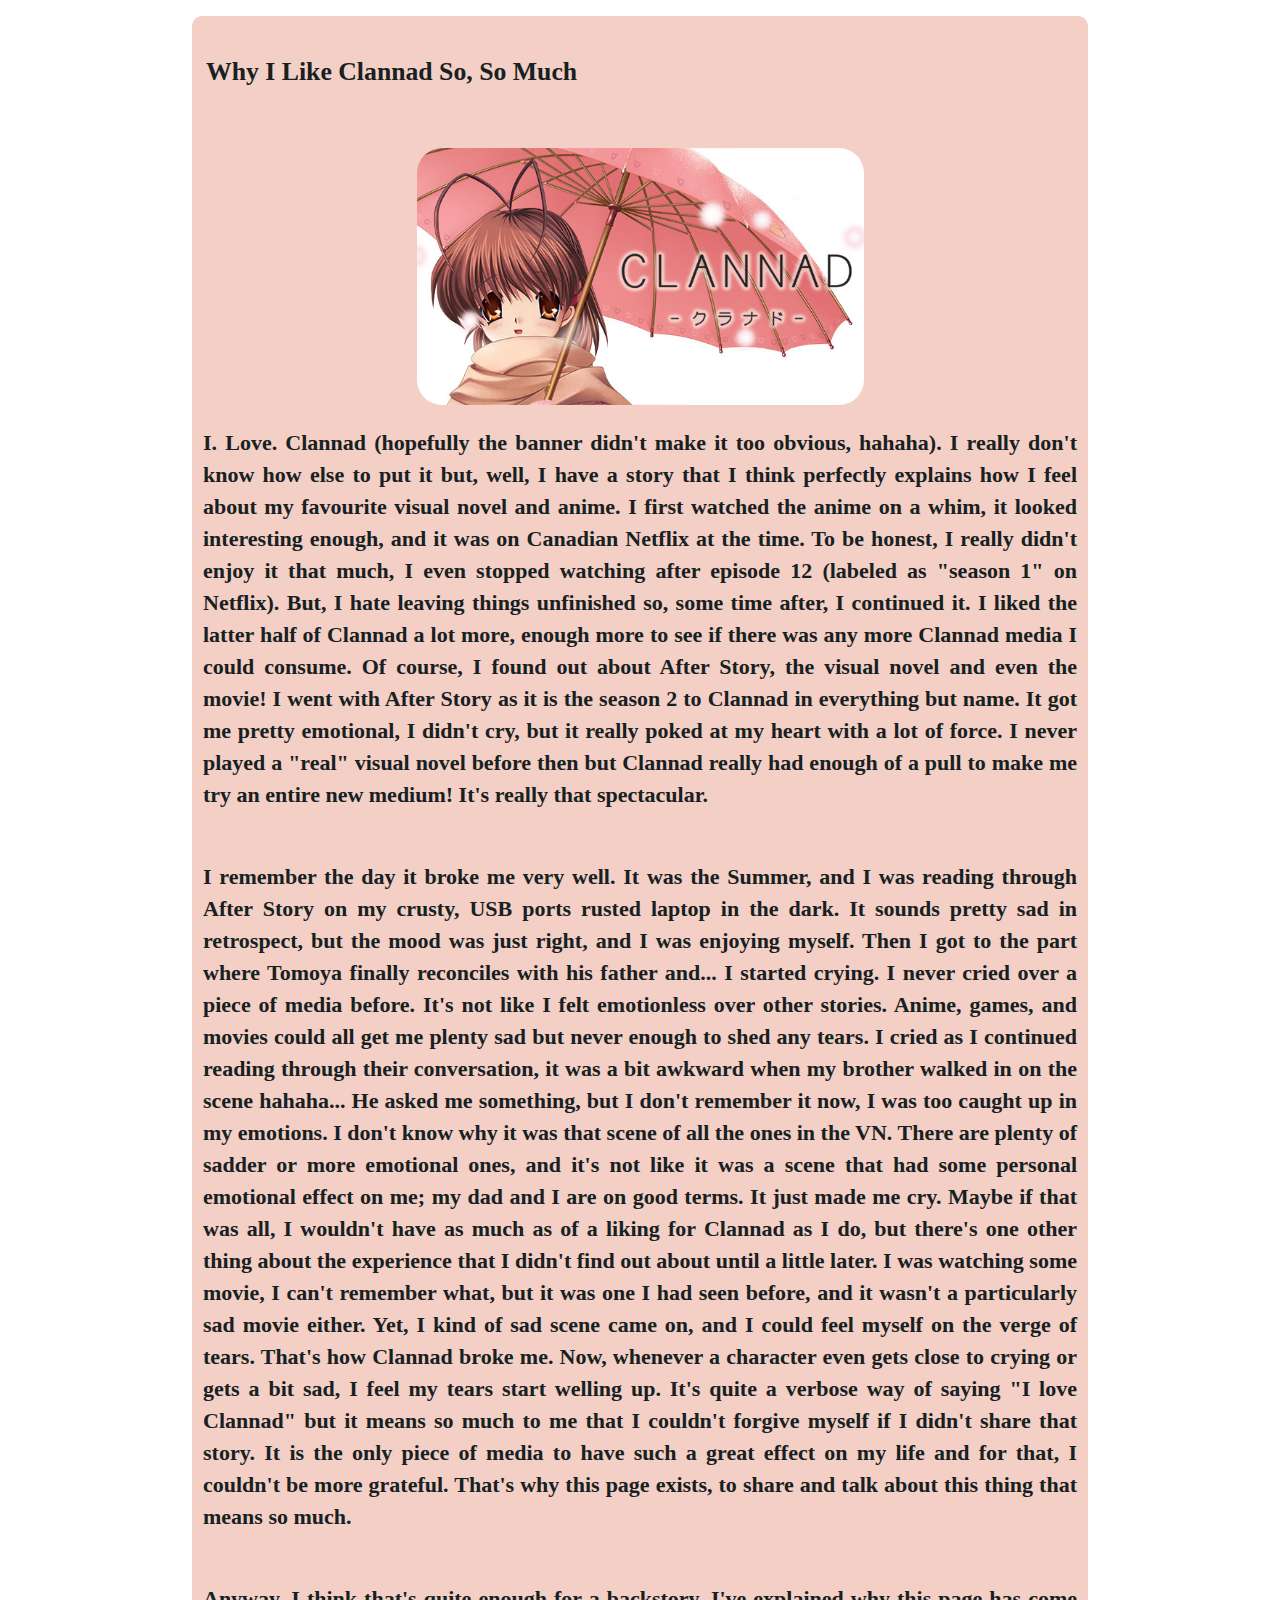
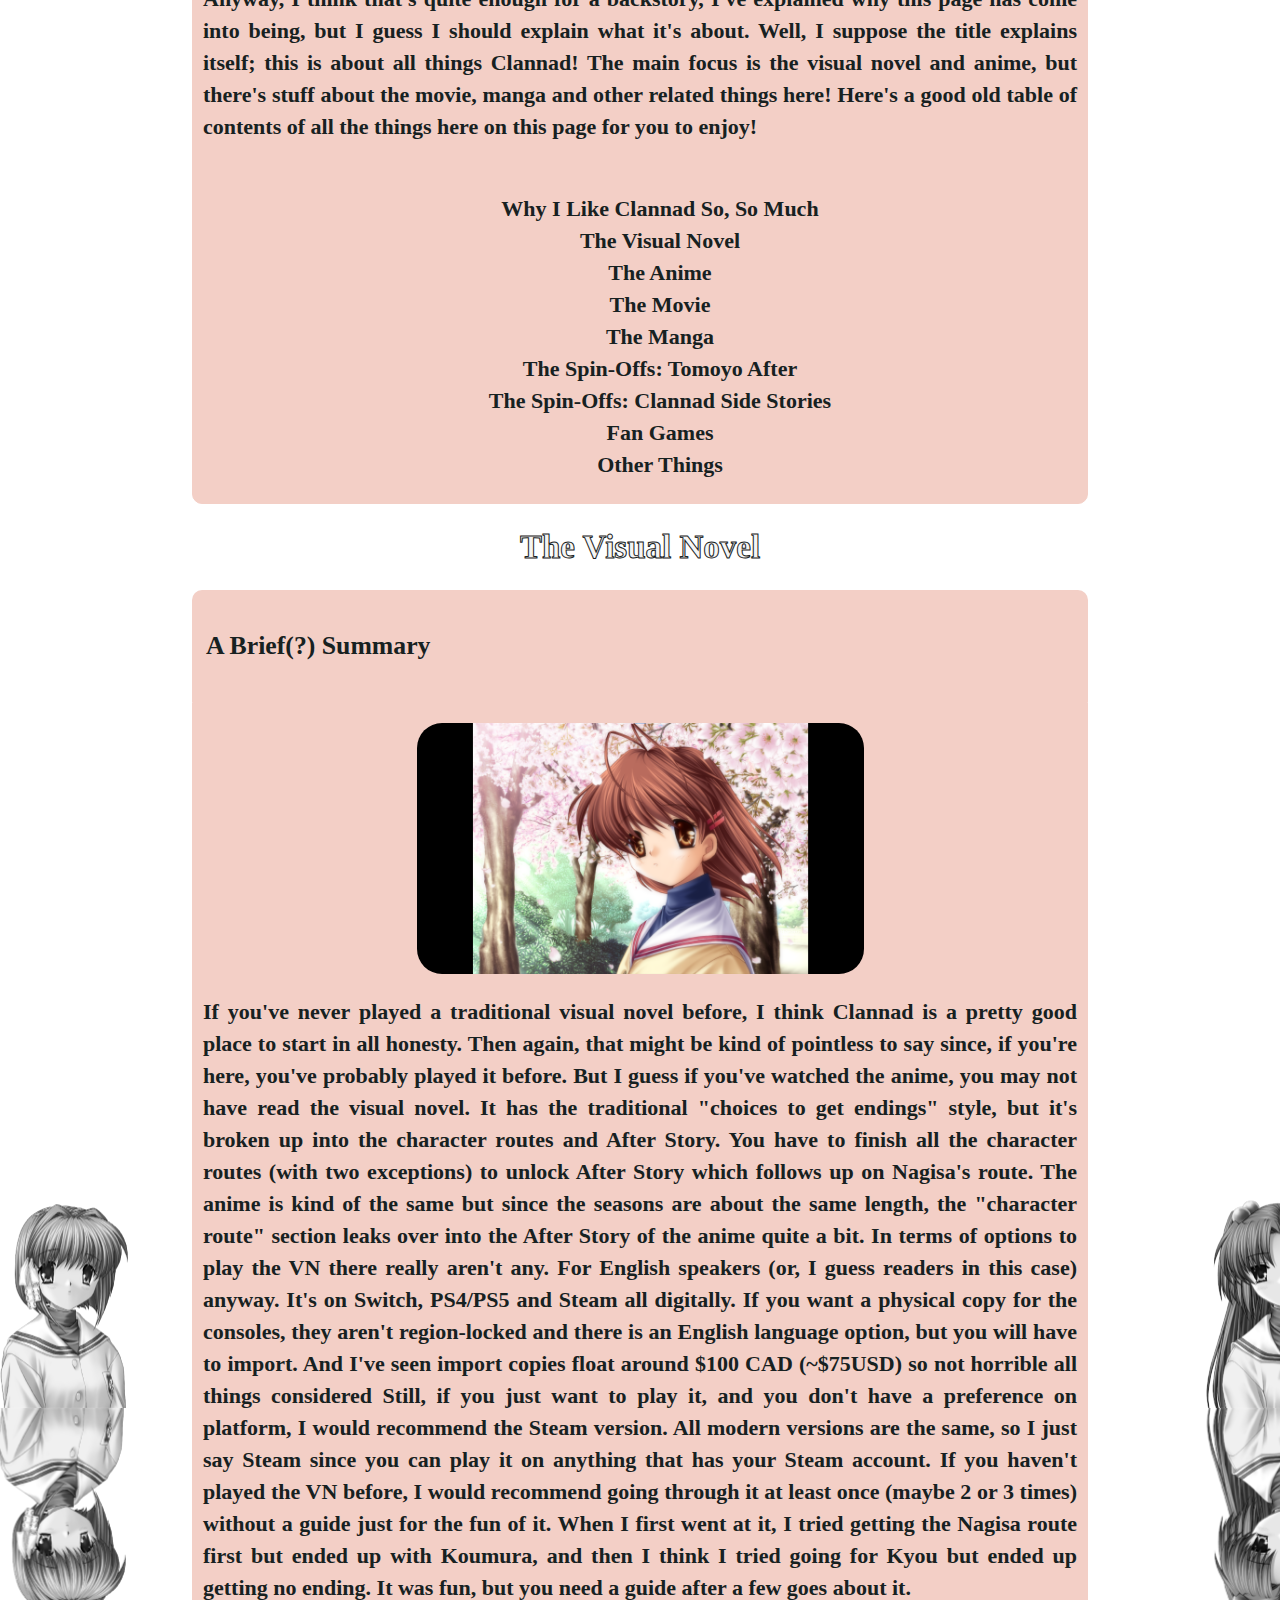
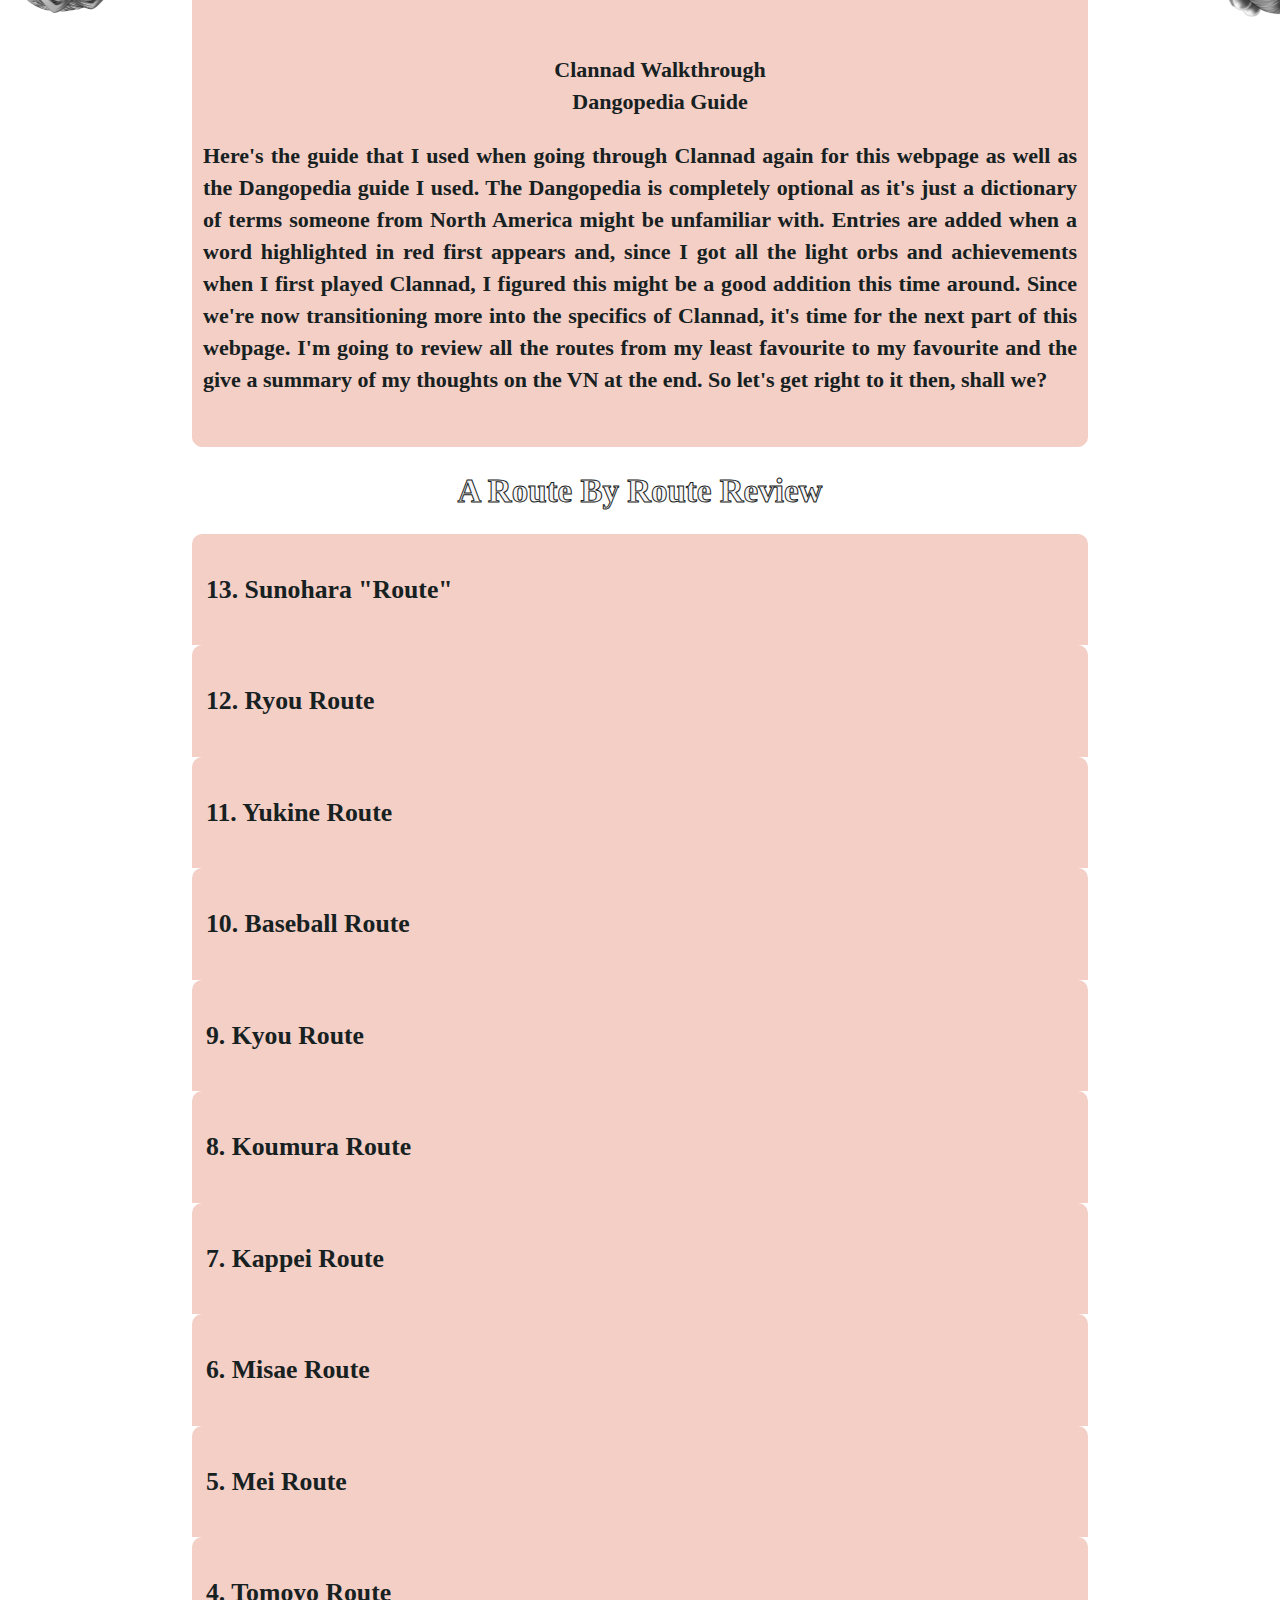
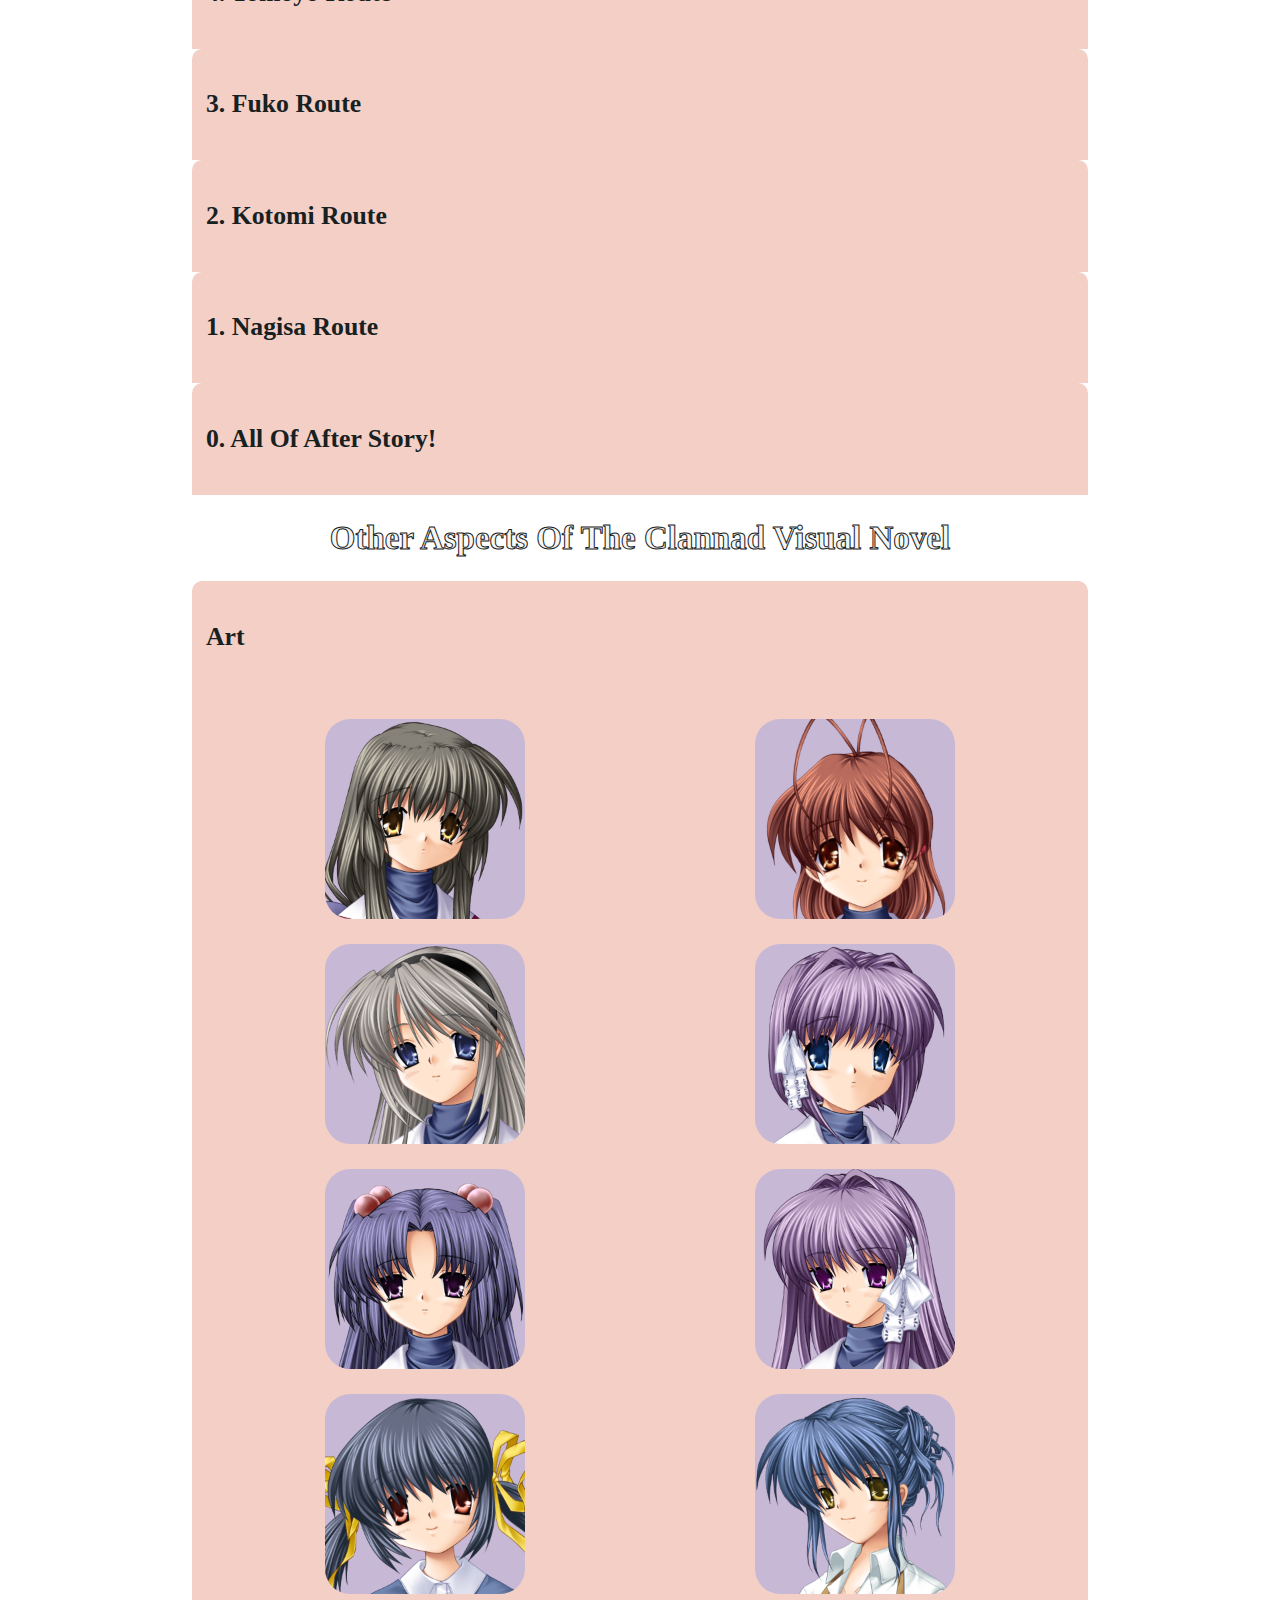
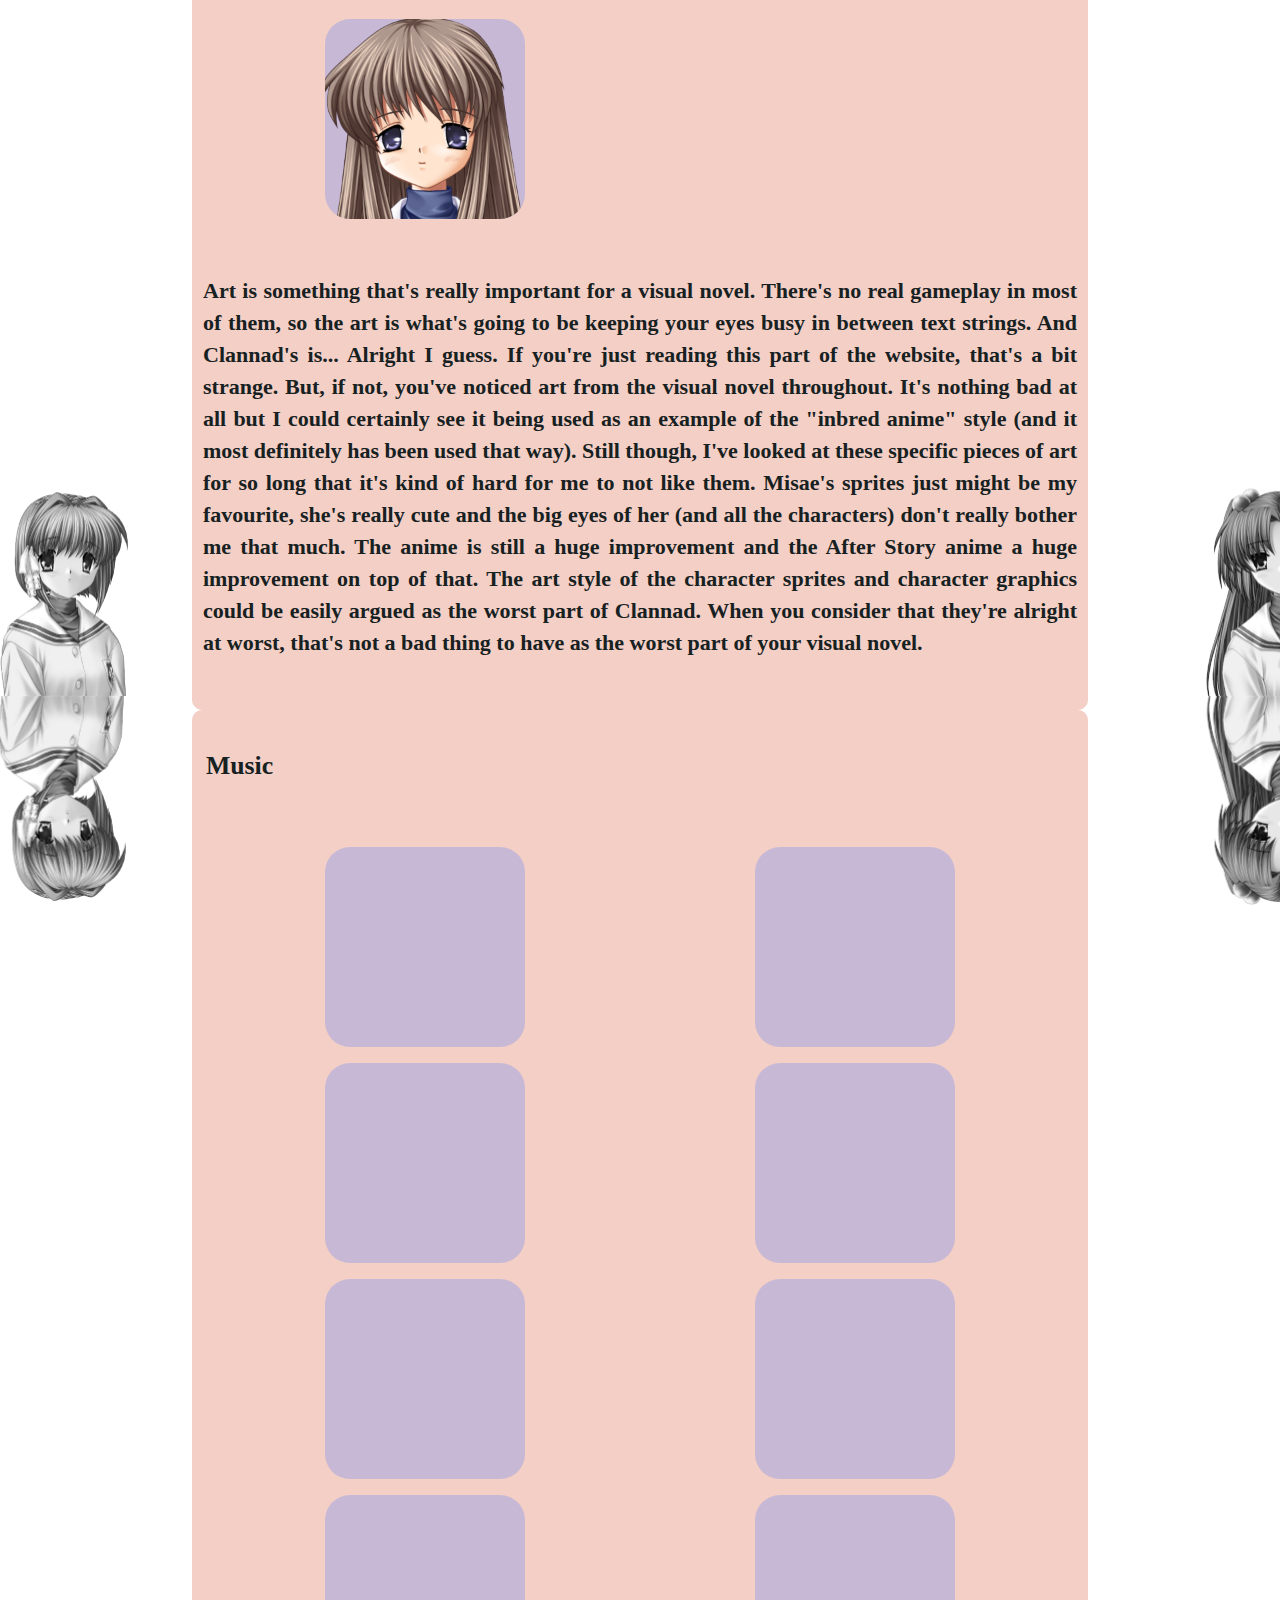
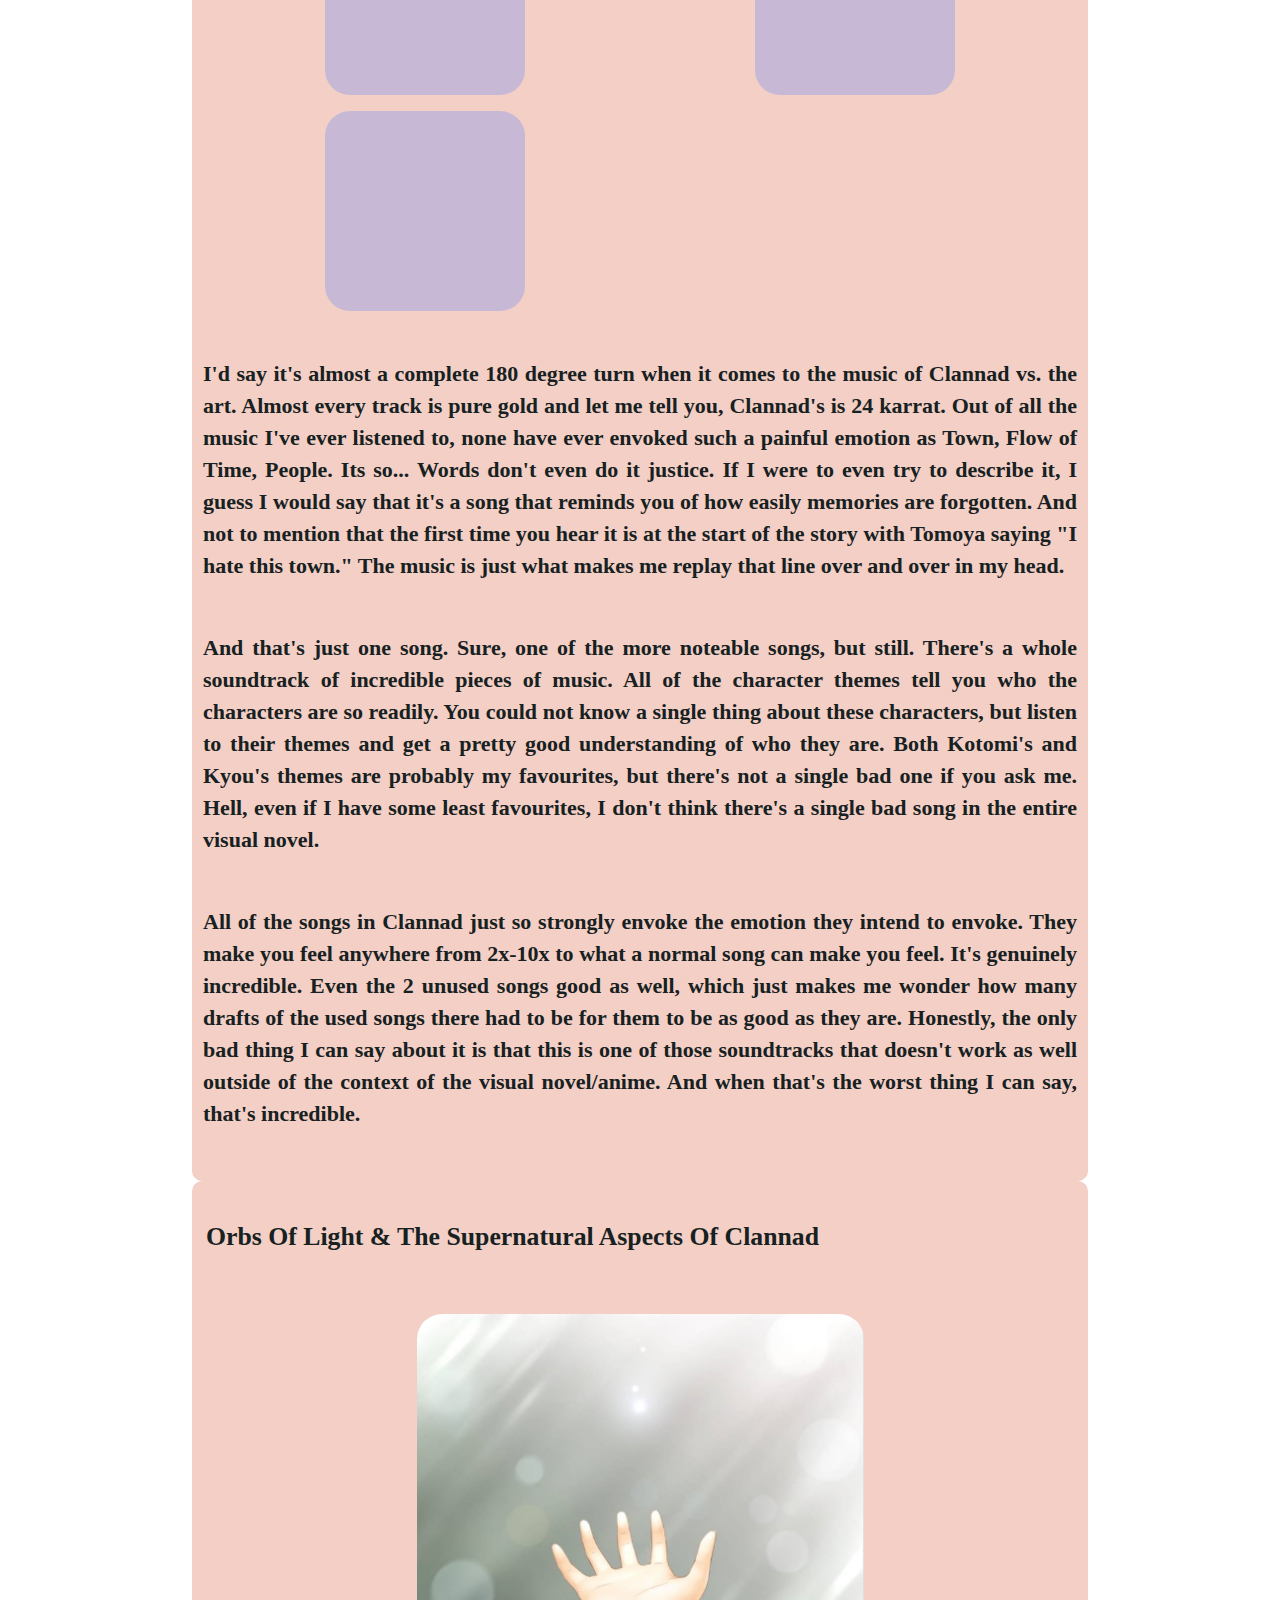
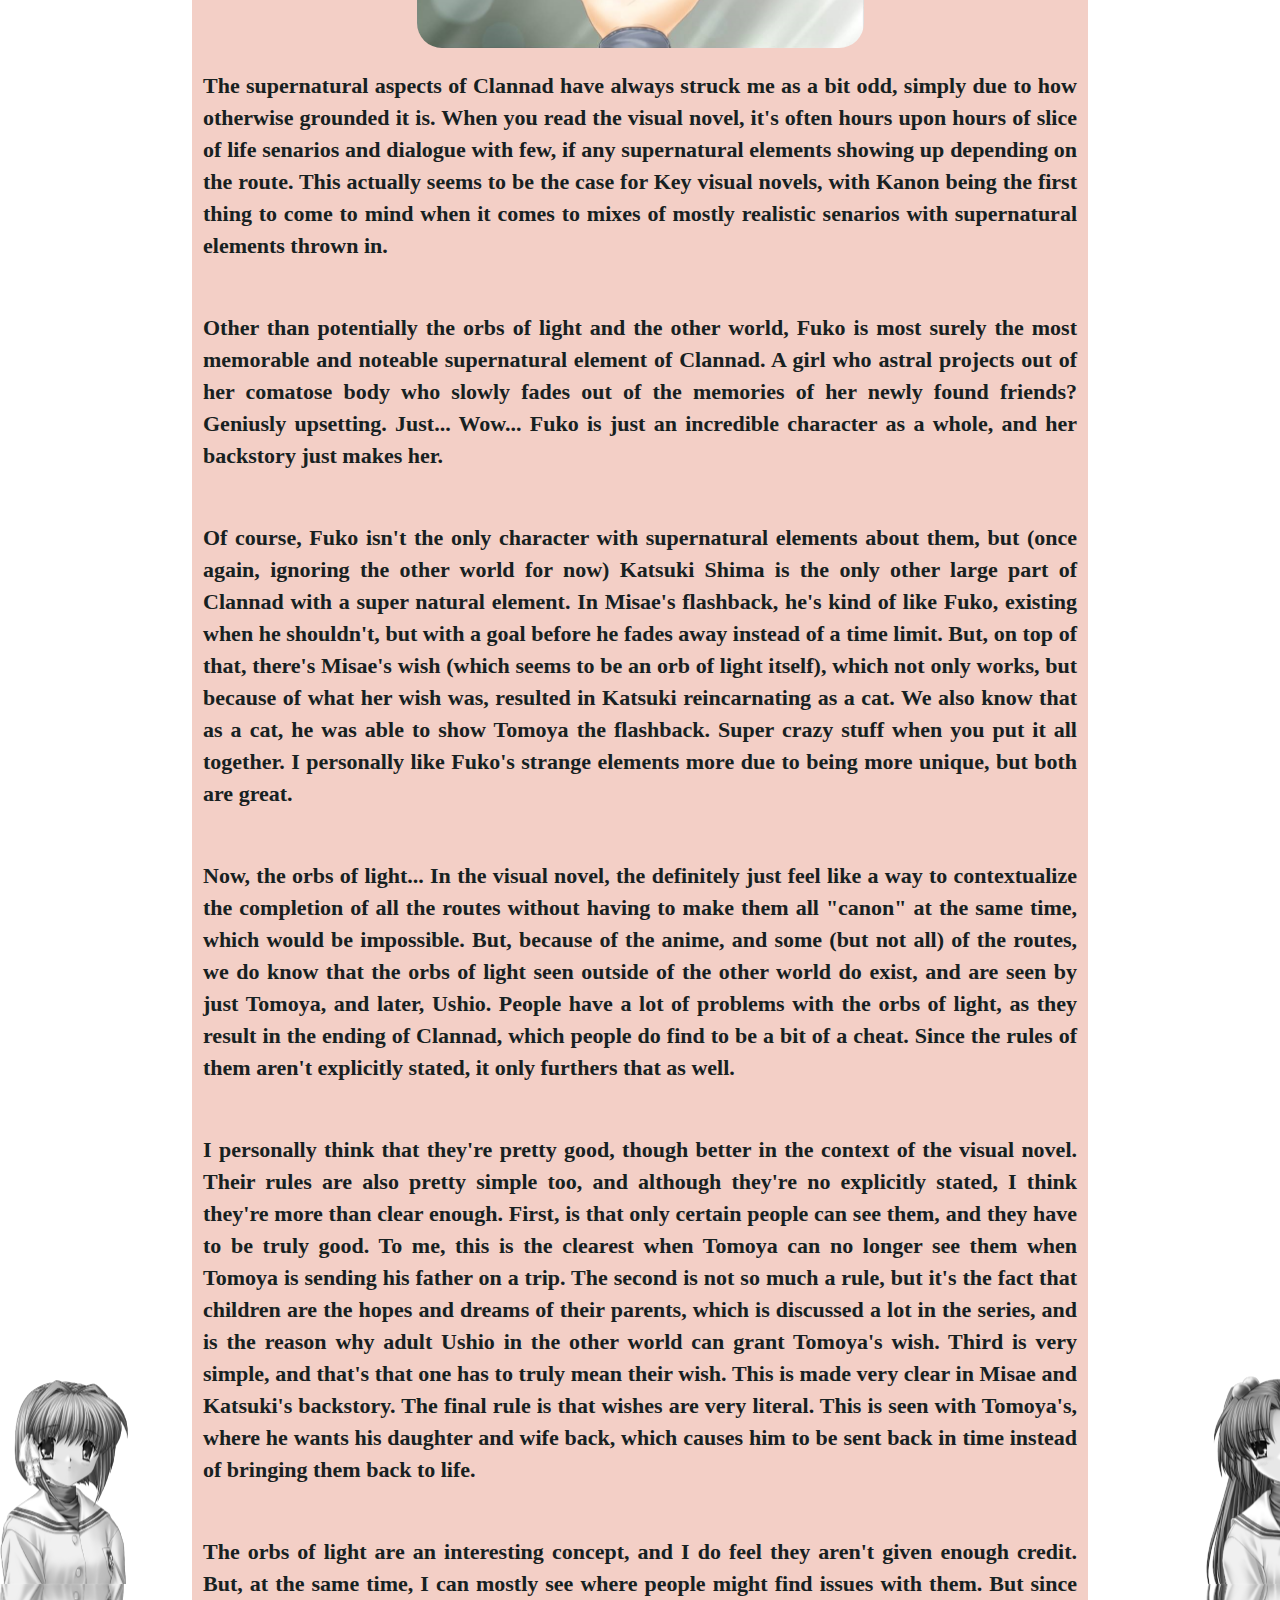
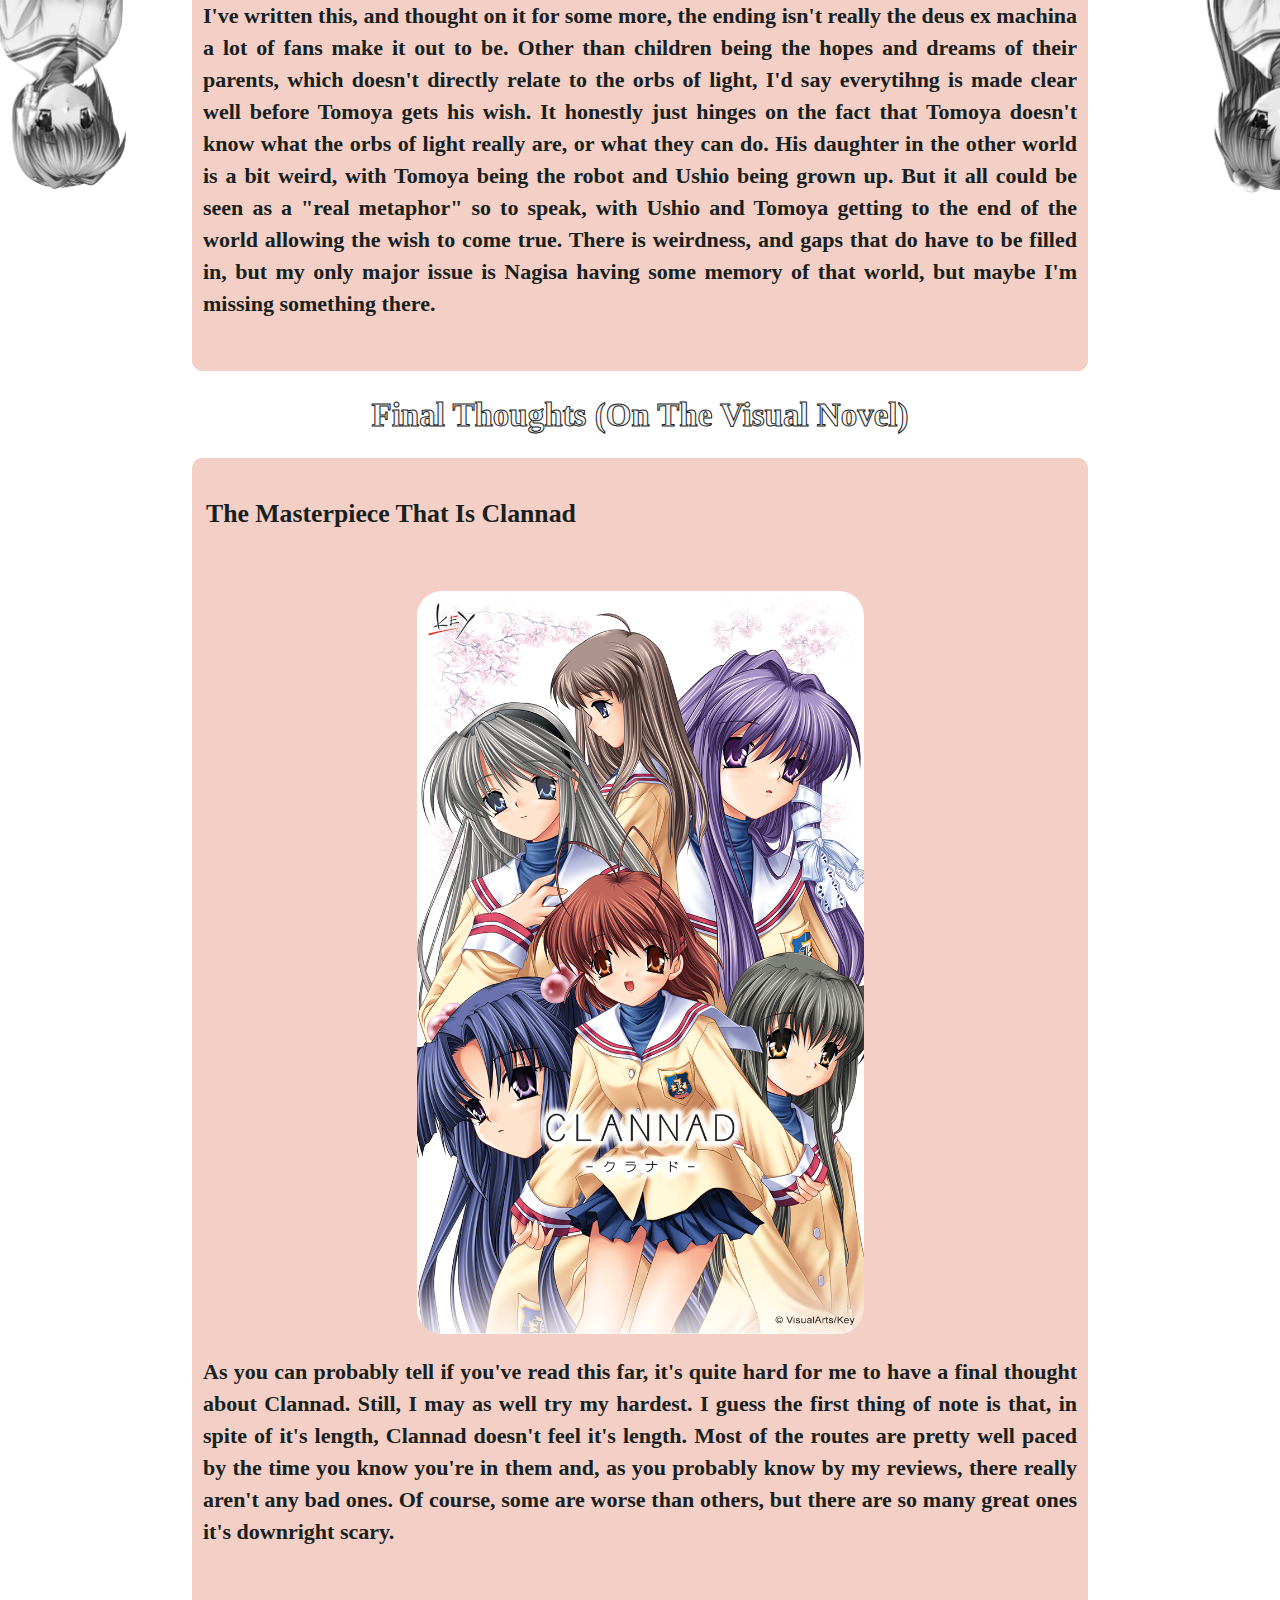
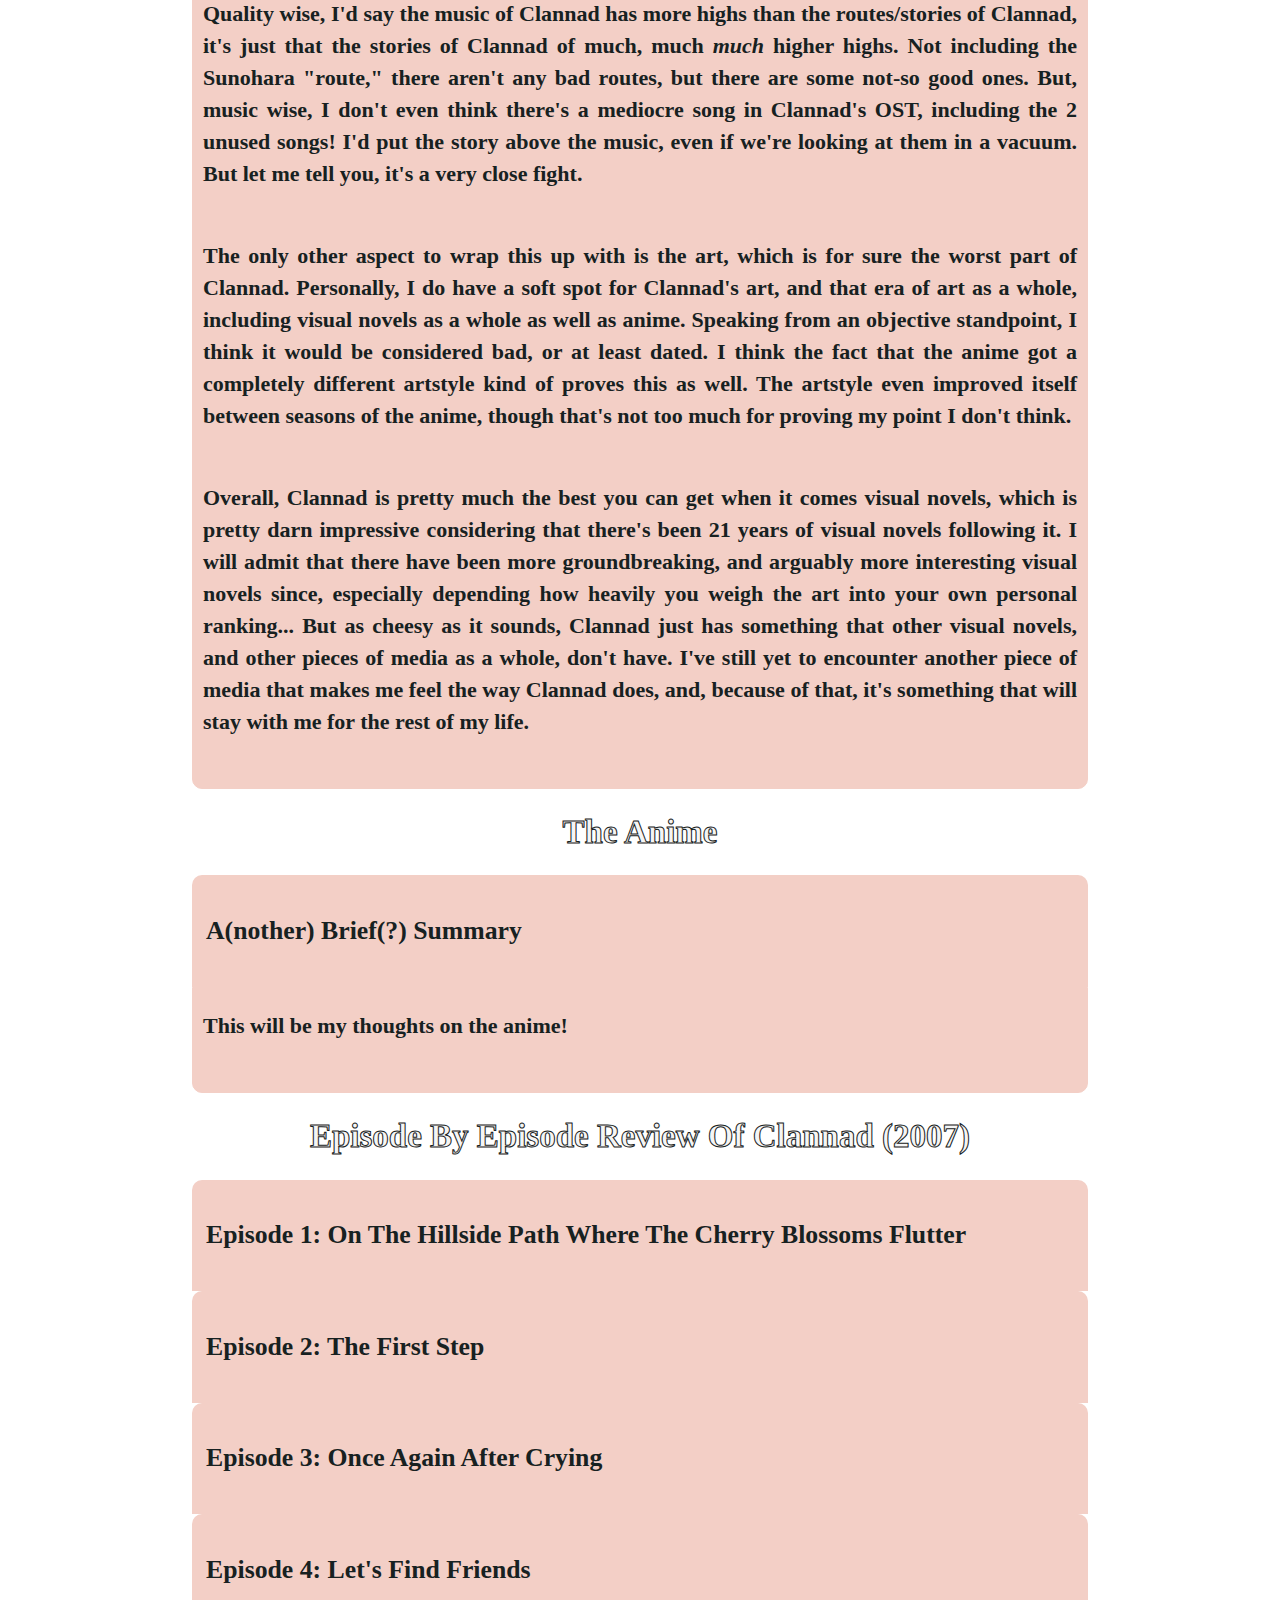
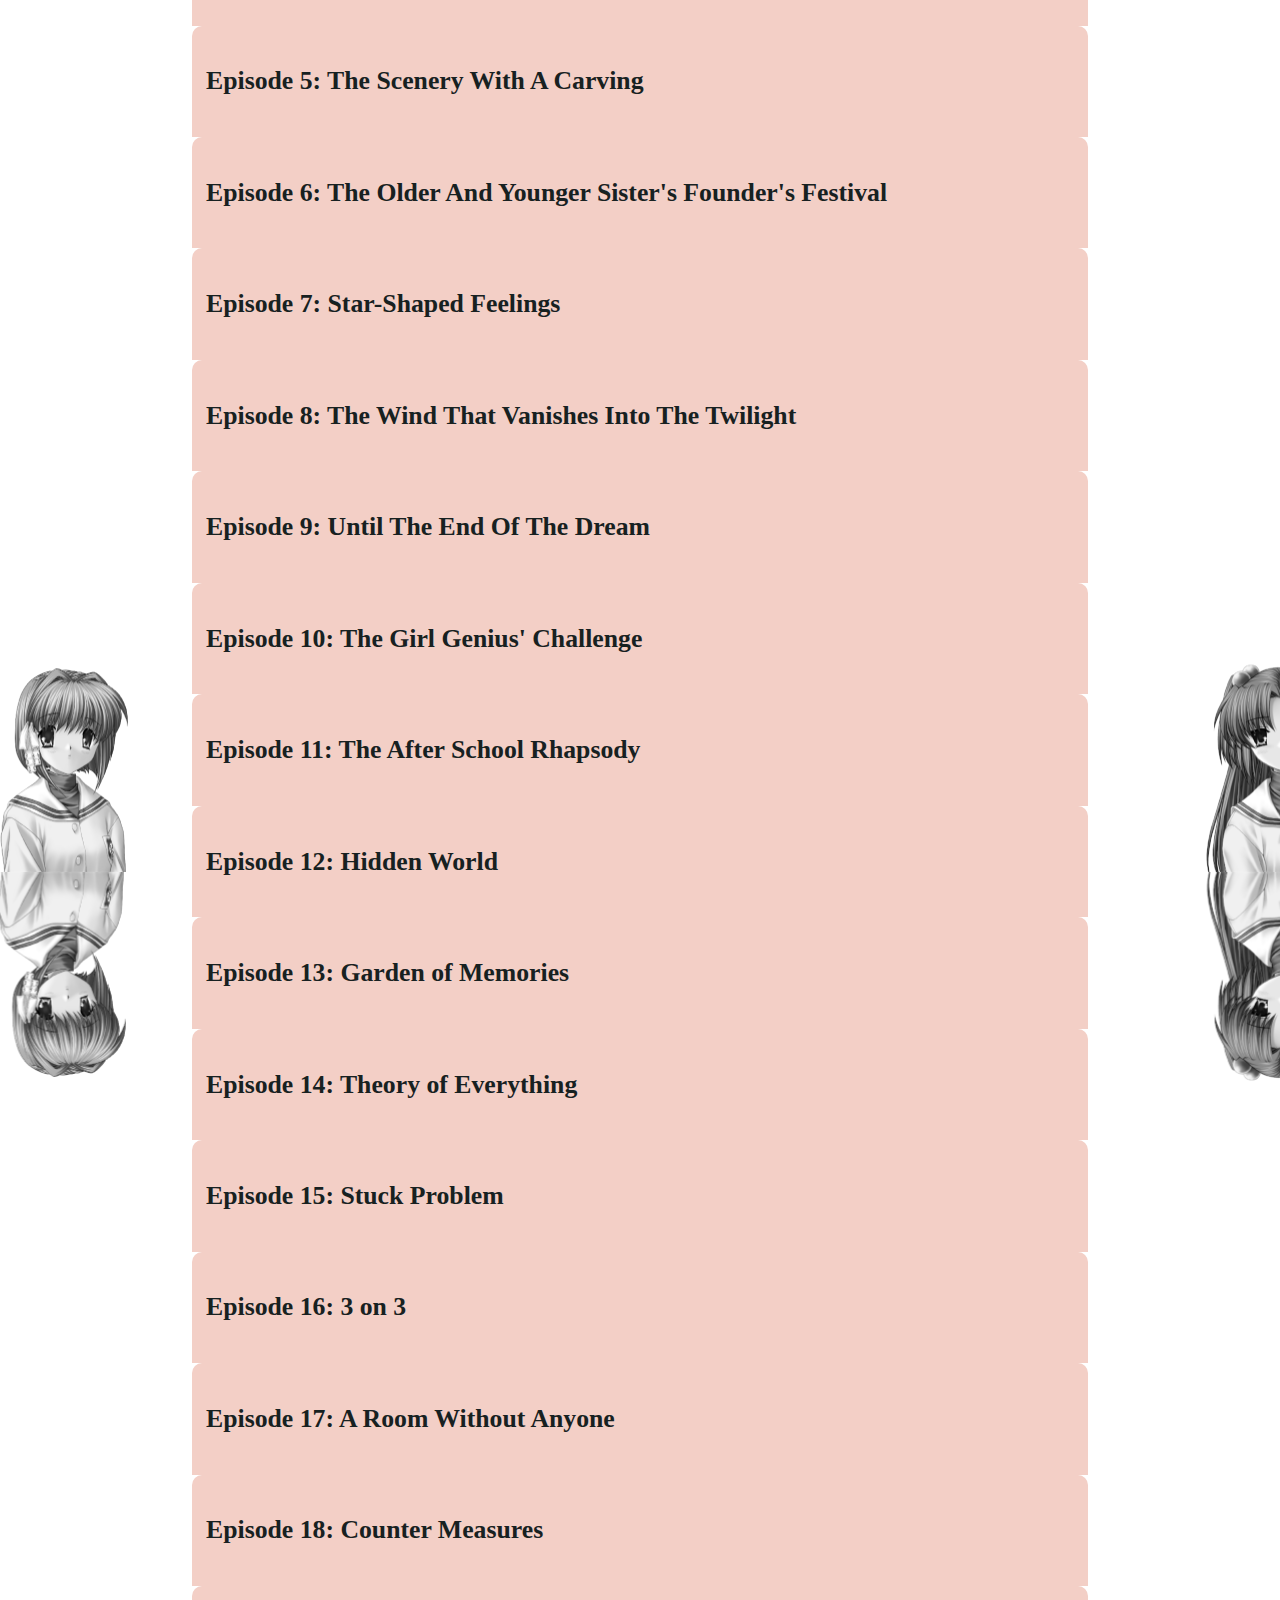
==== commit ceb1ac4b: "Finishes wrap up section" ====
--- a/index.html
+++ b/index.html
@@ -422,6 +422,7 @@
             </div>
             <div class="expandable-content-wrapper">
                 <div class="expandable-content">
+                    <img class="center round" src="images/VN/clannad_orb.png" alt="Screenshot of the visual novel Clannad with Tomoya Okazaki's outstretched hand.">
                     <p>
                         The supernatural aspects of Clannad have always struck me as a bit odd, simply due to how otherwise grounded it is. When you read the visual novel, it's often hours upon hours of slice of life senarios and dialogue with few, if any supernatural elements showing up depending on the route. This actually seems to be the case for Key visual novels, with Kanon being the first thing to come to mind when it comes to mixes of mostly realistic senarios with supernatural elements thrown in.
                     </p>
@@ -449,10 +450,21 @@
             <div class="expandable-title">
                 <h3>The Masterpiece That Is Clannad</h3>
             </div>
-
-            <div class="expandable-content-wrapper">
-                <div class="expandable-content">
-                    <p>This will be my final thoughts</p>
+            <div class="expandable-content-wrapper">
+                <div class="expandable-content">
+                    <img class="center round" src="images/VN/vn_boxart.png" alt="Screenshot of the visual novel Clannad's box art.">
+                    <p>
+                        As you can probably tell if you've read this far, it's quite hard for me to have a final thought about Clannad. Still, I may as well try my hardest. I guess the first thing of note is that, in spite of it's length, Clannad doesn't feel it's length. Most of the routes are pretty well paced by the time you know you're in them and, as you probably know by my reviews, there really aren't any bad ones. Of course, some are worse than others, but there are so many great ones it's downright scary. 
+                    </p>
+                    <p>
+                        Quality wise, I'd say the music of Clannad has more highs than the routes/stories of Clannad, it's just that the stories of Clannad of much, much <i>much</i> higher highs. Not including the Sunohara "route," there aren't any bad routes, but there are some not-so good ones. But, music wise, I don't even think there's a mediocre song in Clannad's OST, including the 2 unused songs! I'd put the story above the music, even if we're looking at them in a vacuum. But let me tell you, it's a very close fight.
+                    </p>
+                    <p>
+                        The only other aspect to wrap this up with is the art, which is for sure the worst part of Clannad. Personally, I do have a soft spot for Clannad's art, and that era of art as a whole, including visual novels as a whole as well as anime. Speaking from an objective standpoint, I think it would be considered bad, or at least dated. I think the fact that the anime got a completely different artstyle kind of proves this as well. The artstyle even improved itself between seasons of the anime, though that's not too much for proving my point I don't think.
+                    </p>
+                    <p>
+                        Overall, Clannad is pretty much the best you can get when it comes visual novels, which is pretty darn impressive considering that there's been 21 years of visual novels following it. I will admit that there have been more groundbreaking, and arguably more interesting visual novels since, especially depending how heavily you weigh the art into your own personal ranking... But as cheesy as it sounds, Clannad just has something that other visual novels, and other pieces of media as a whole, don't have. I've still yet to encounter another piece of media that makes me feel the way Clannad does, and, because of that, it's something that will stay with me for the rest of my life.
+                    </p>
                 </div>
             </div>
         </article>
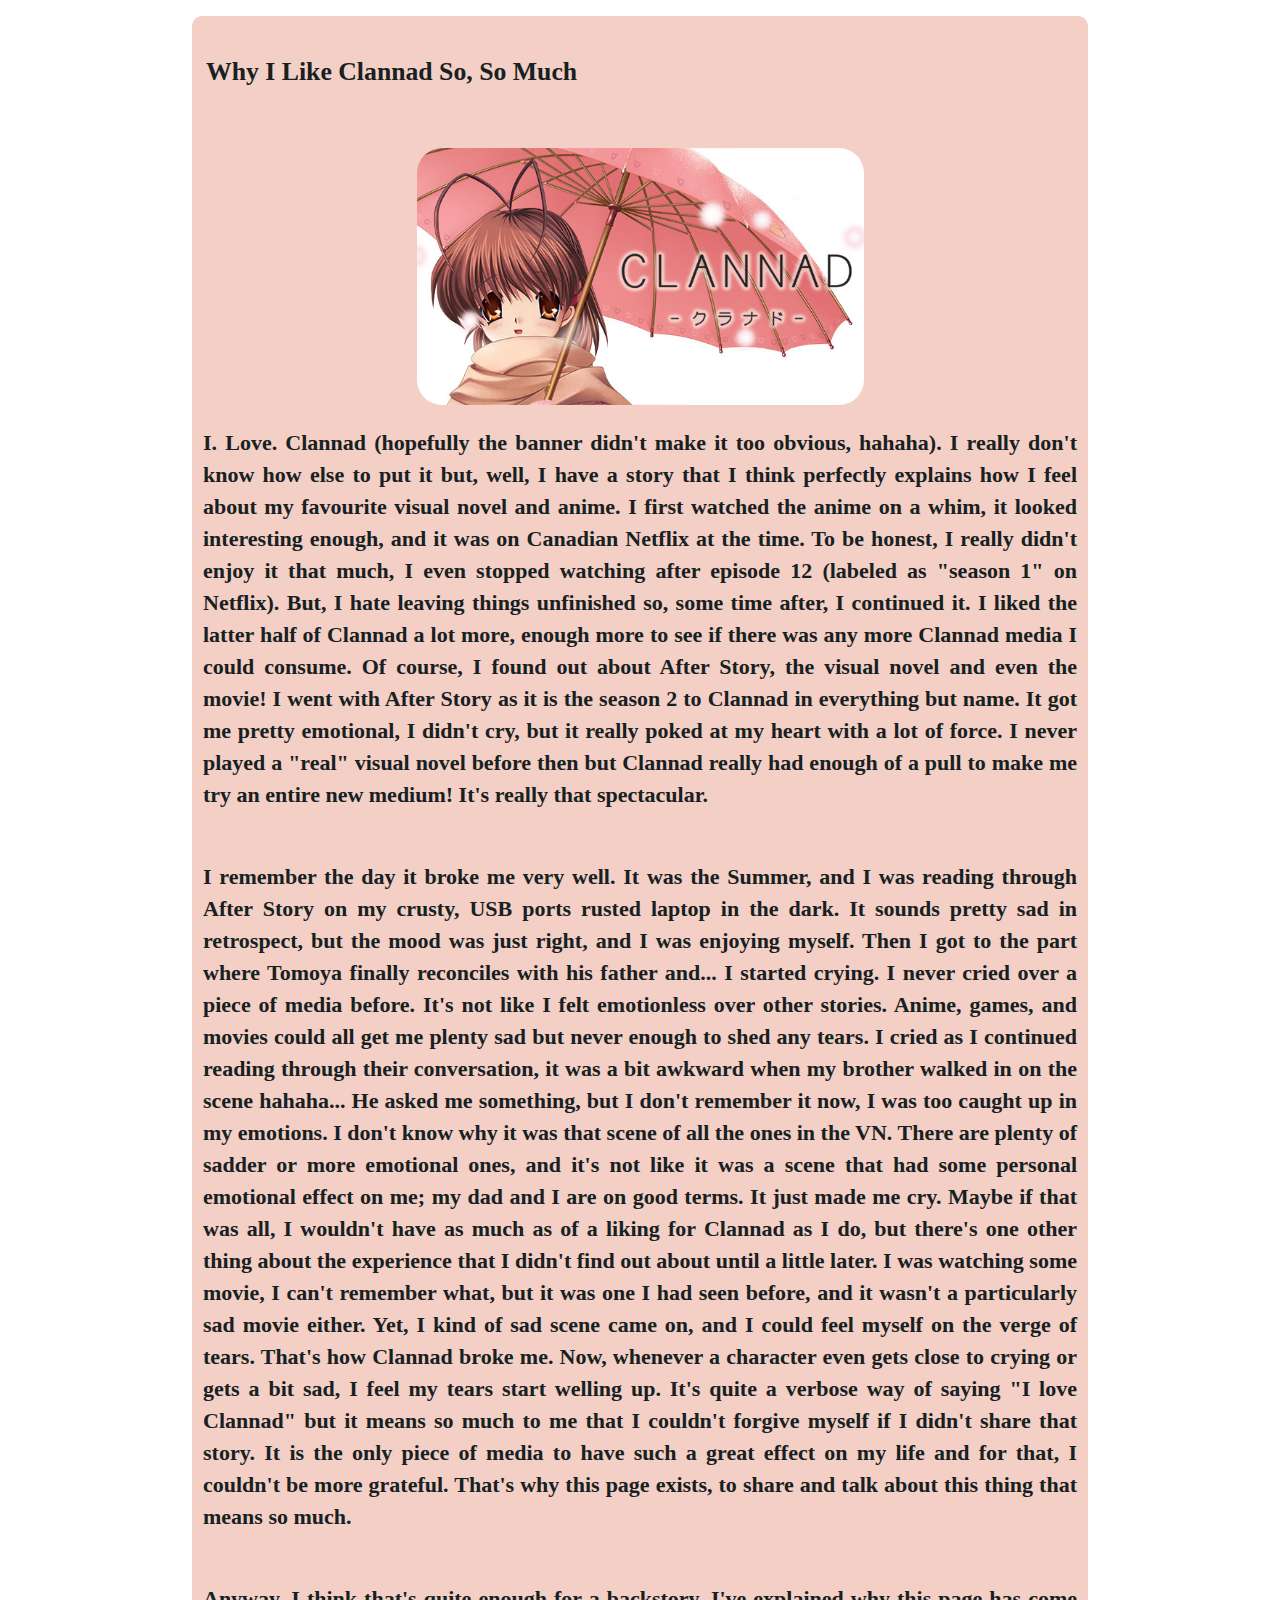
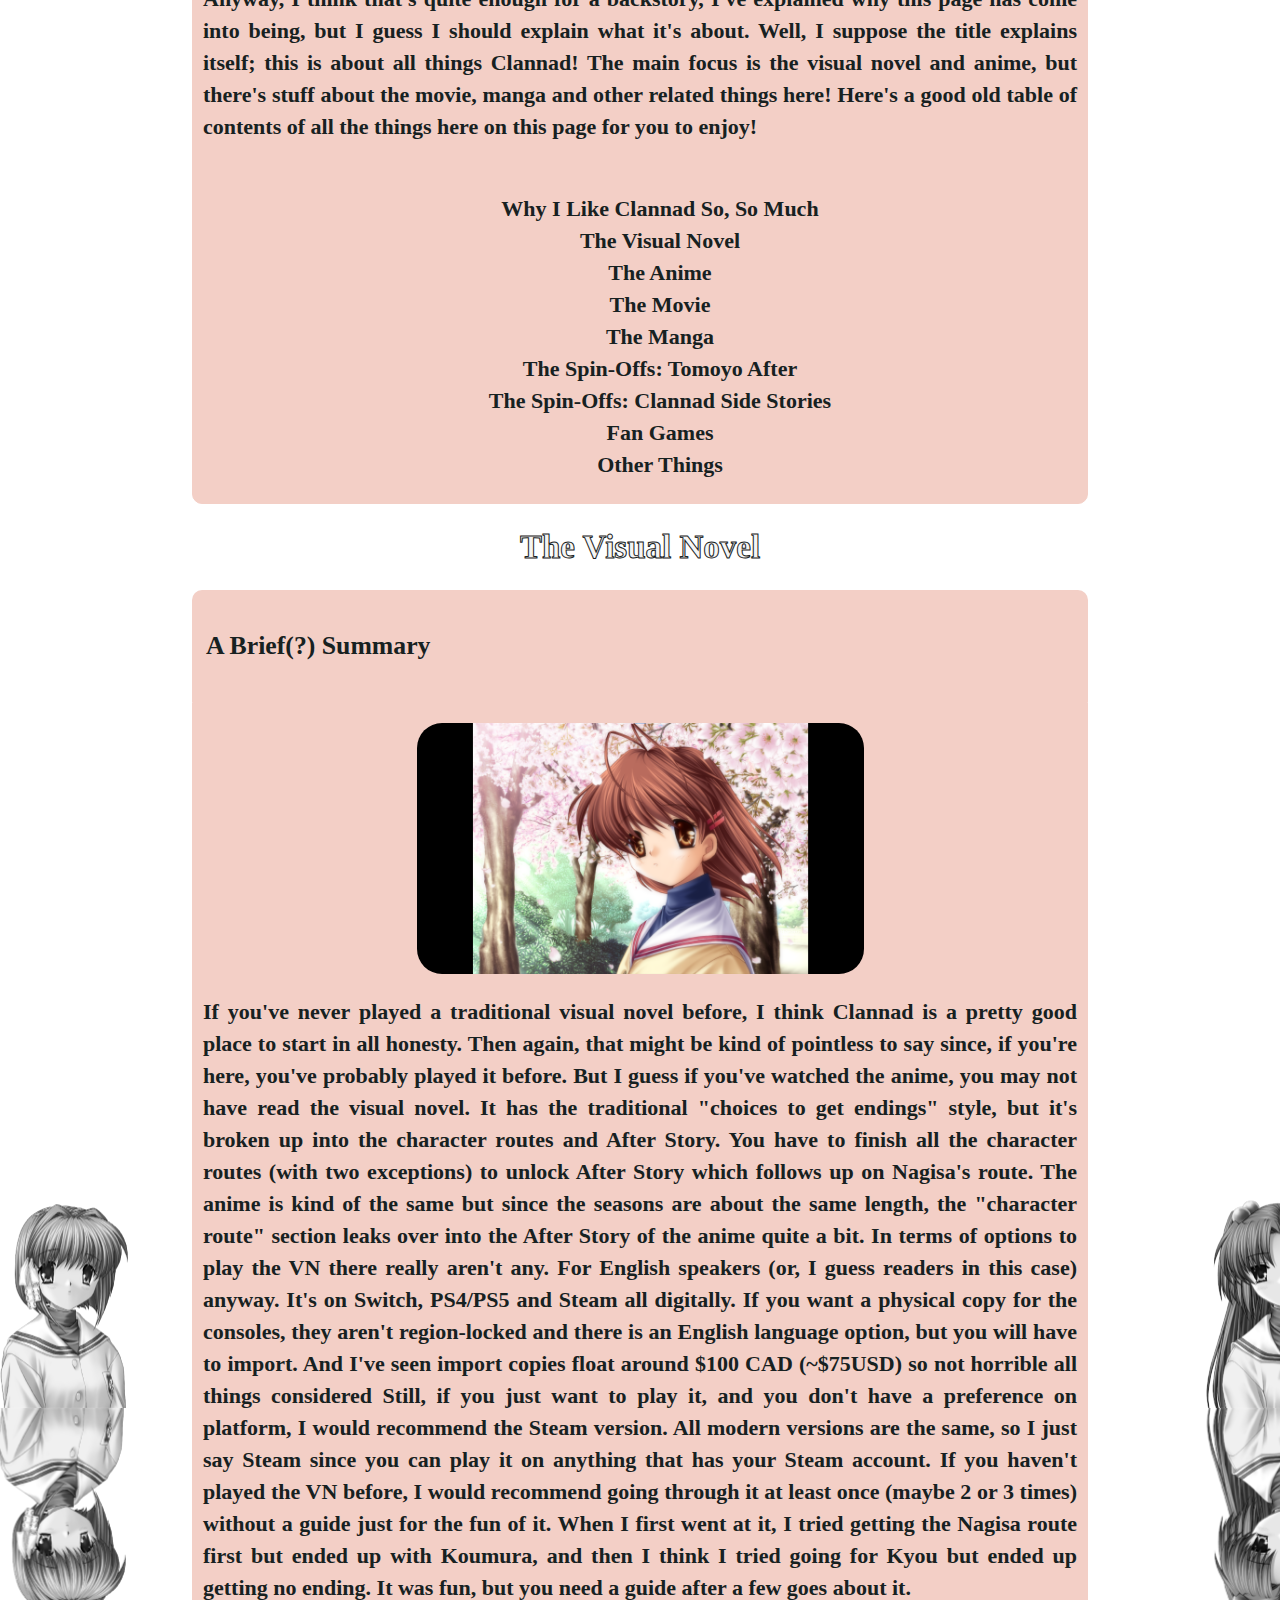
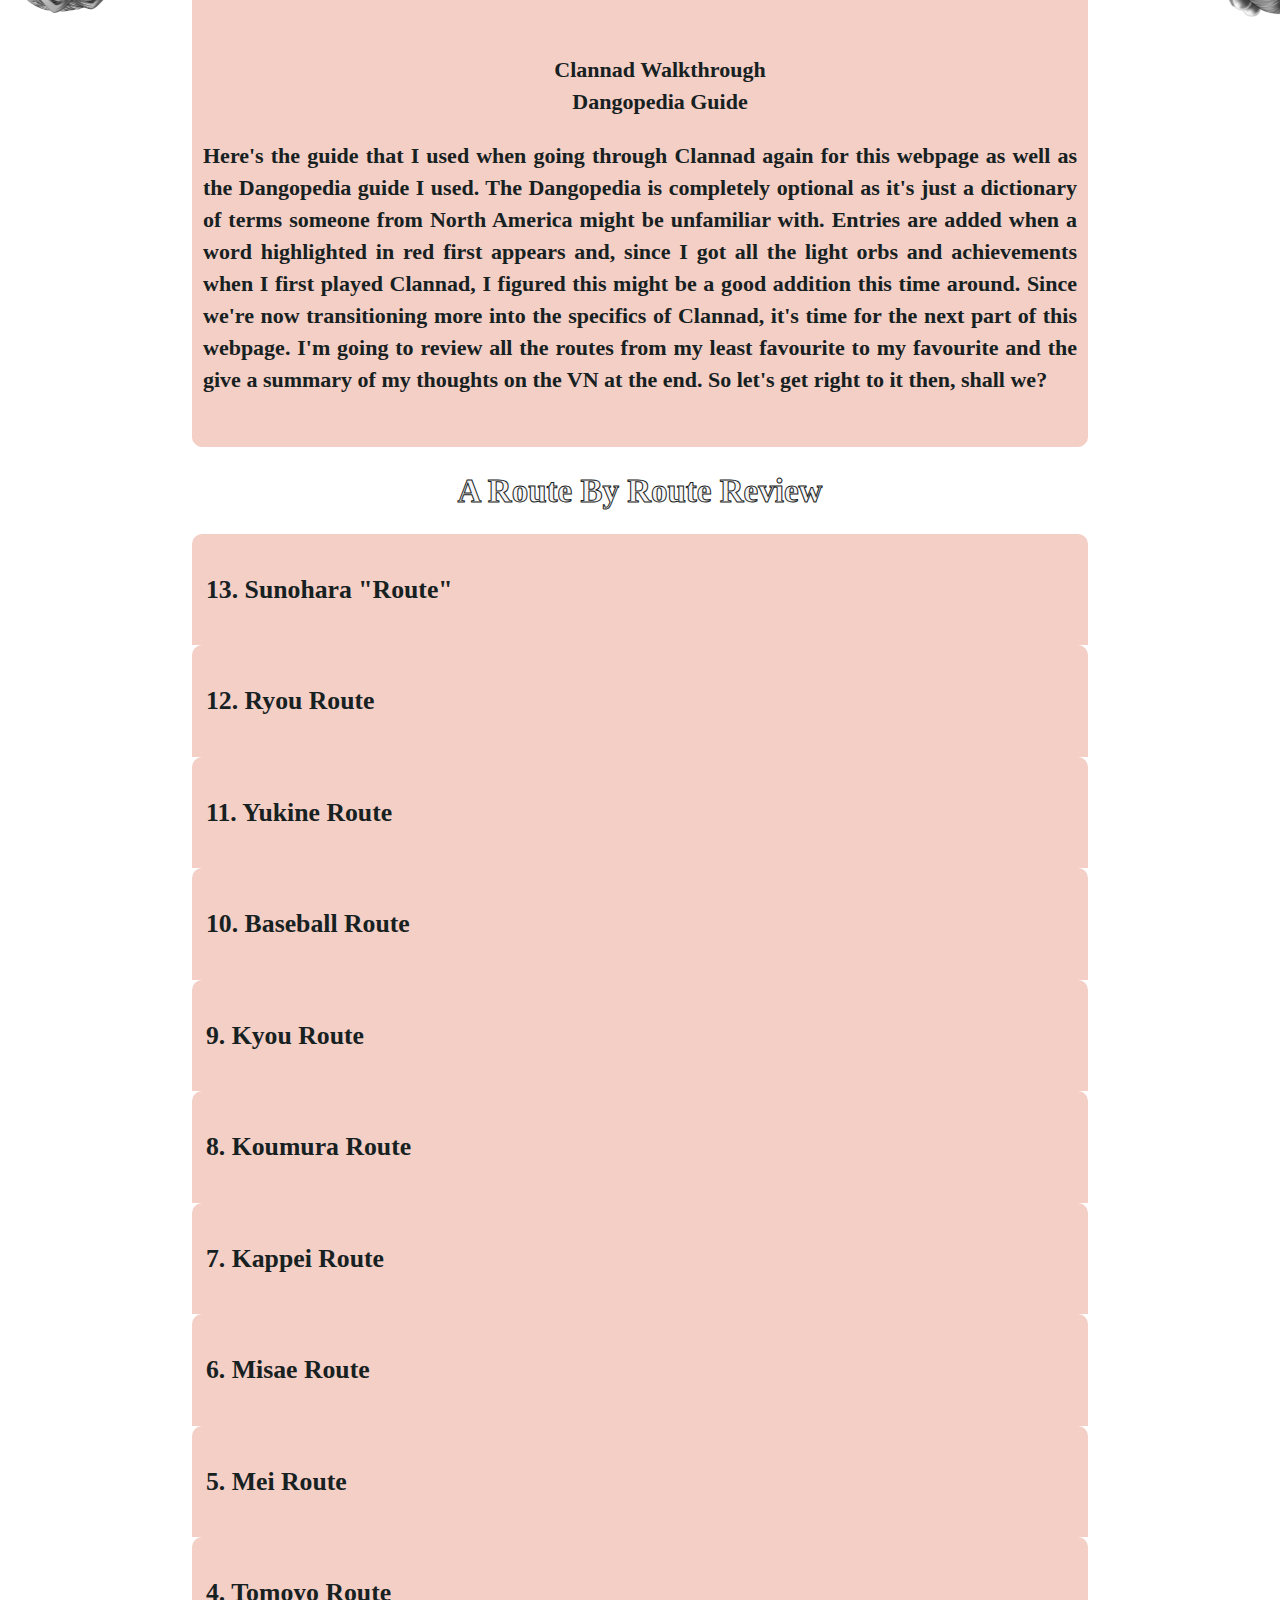
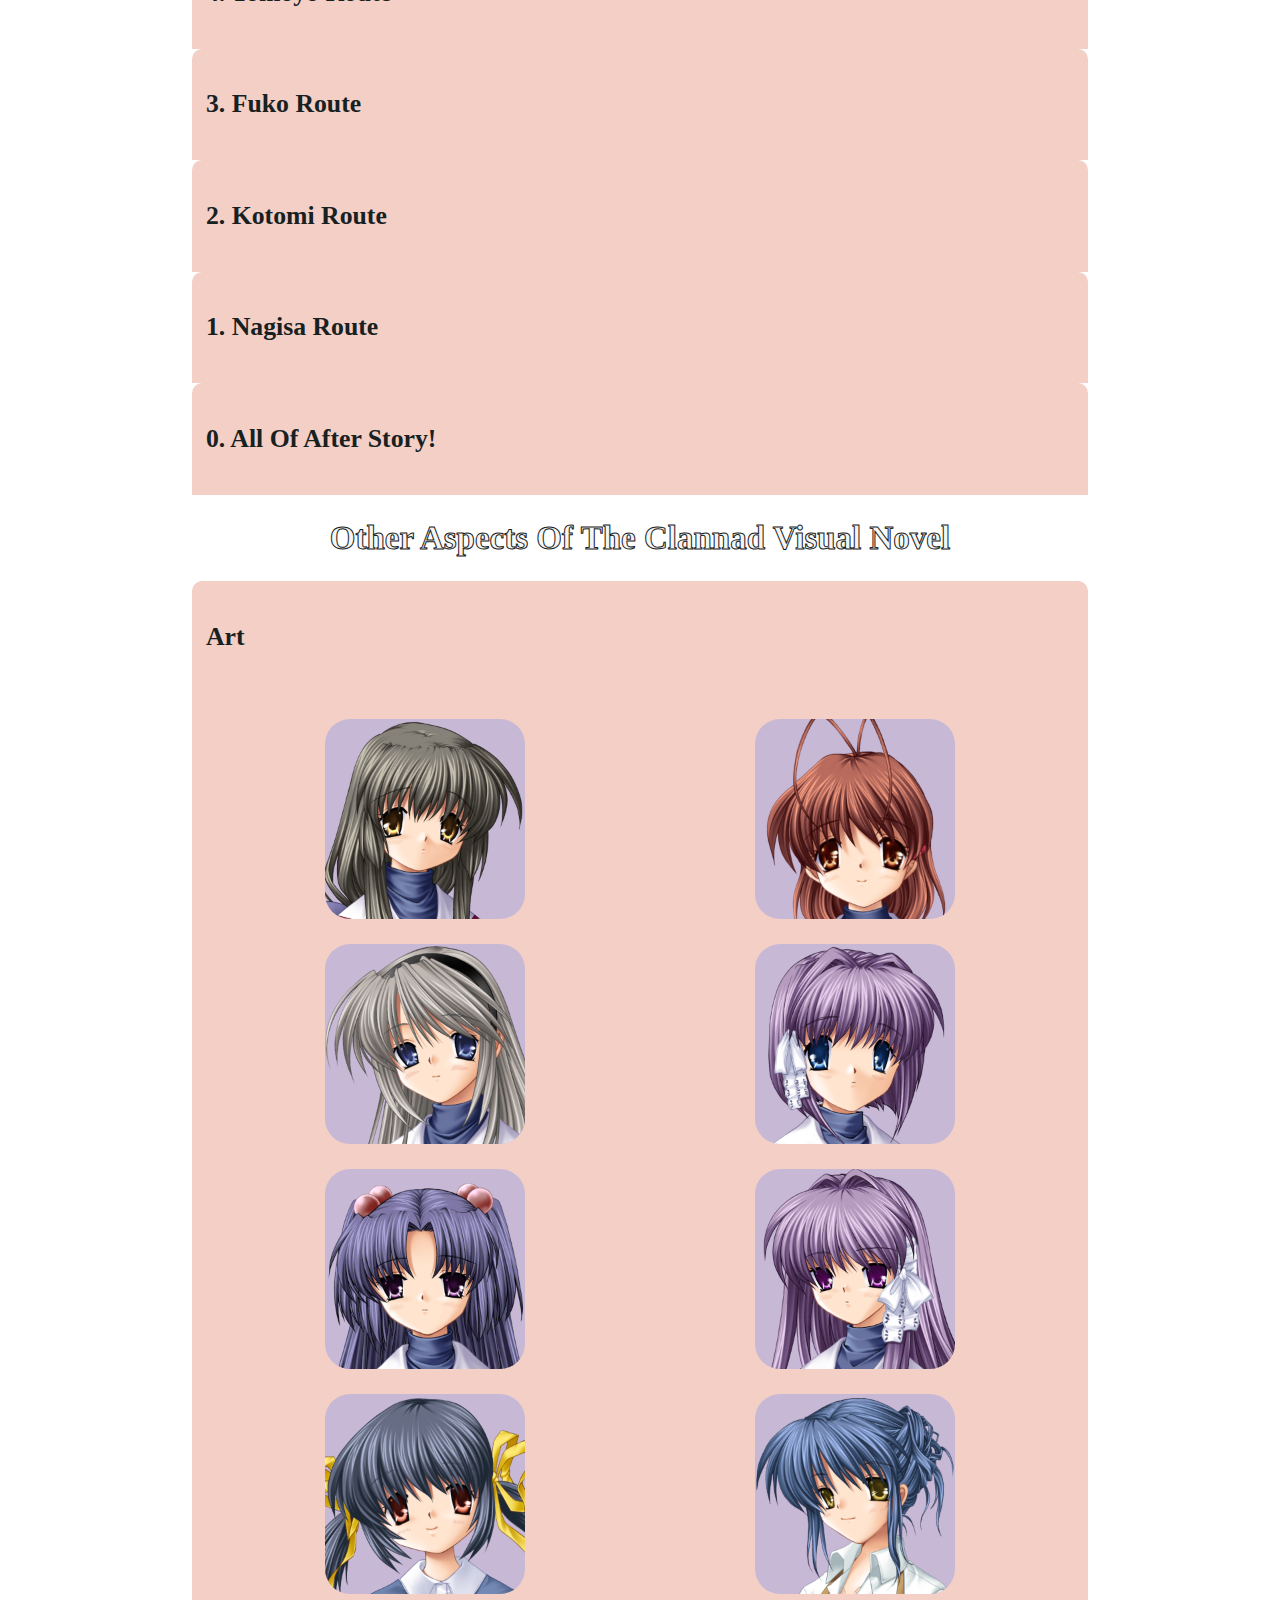
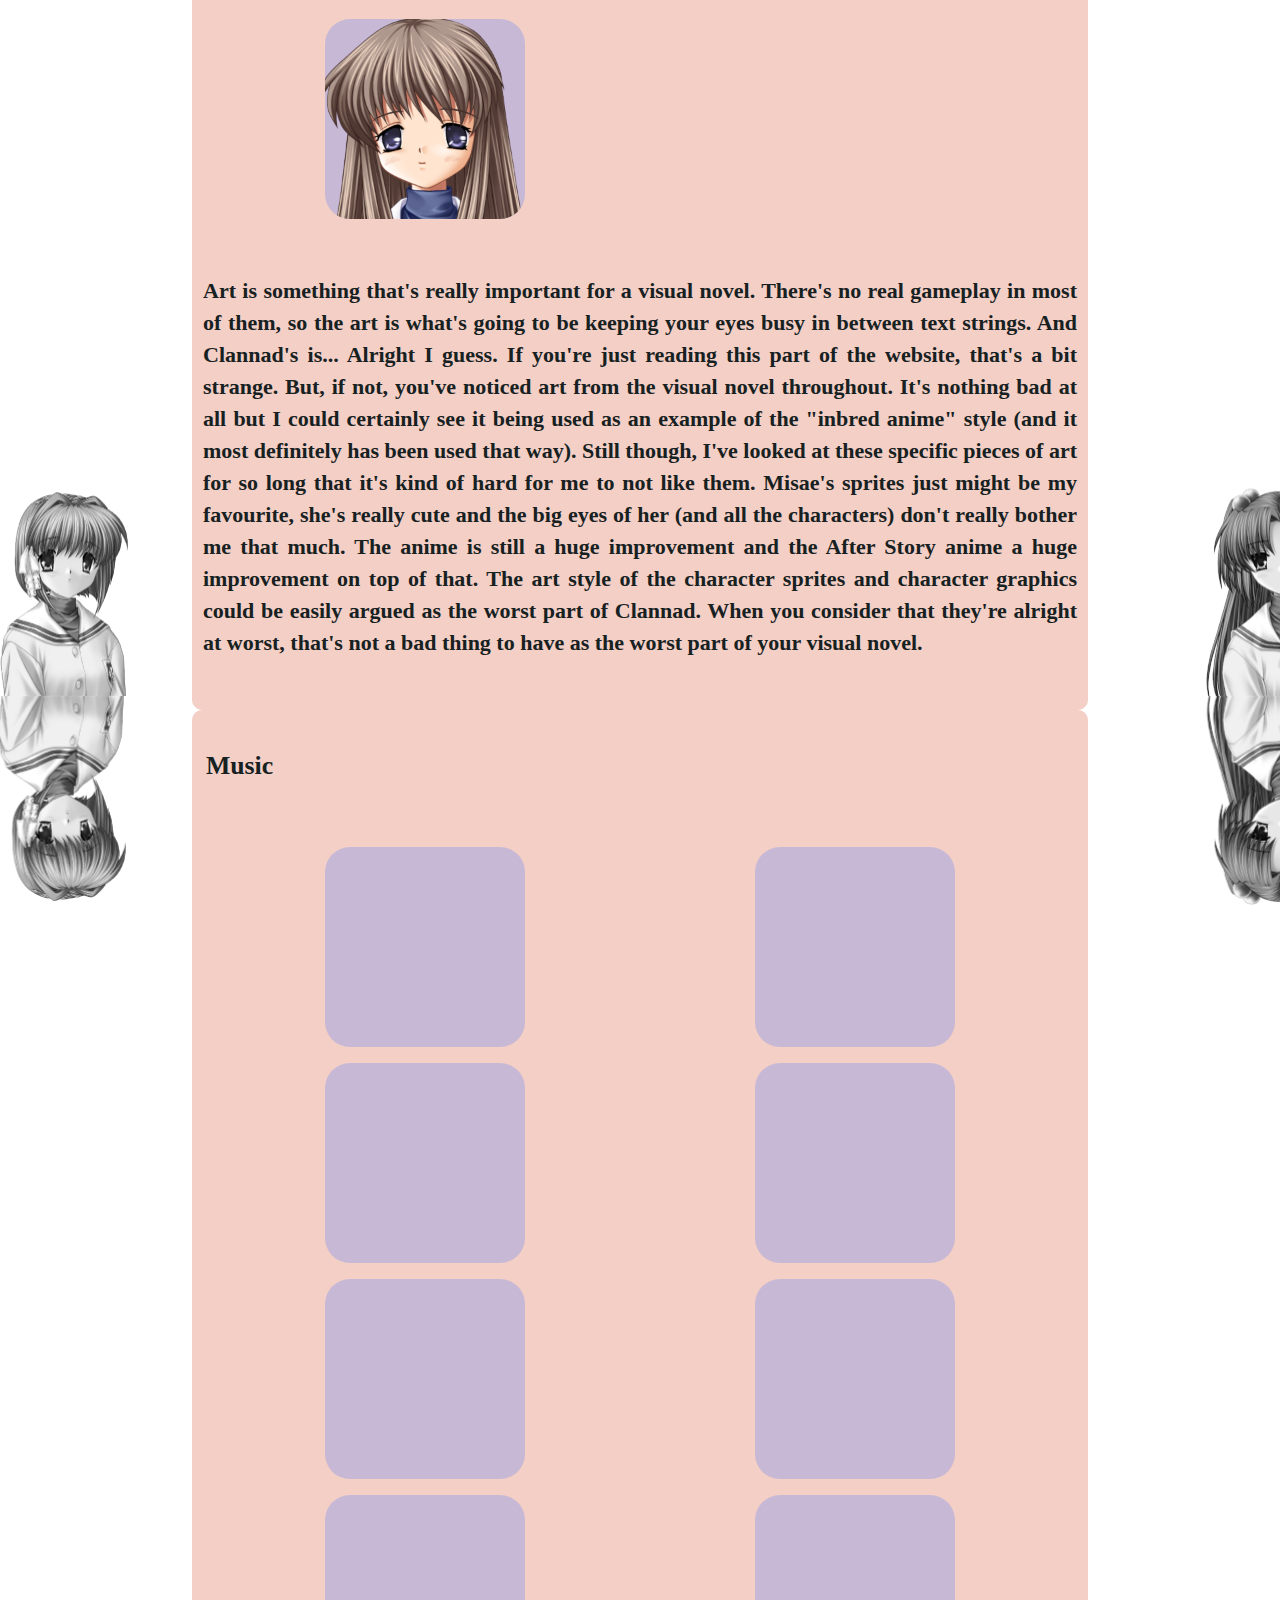
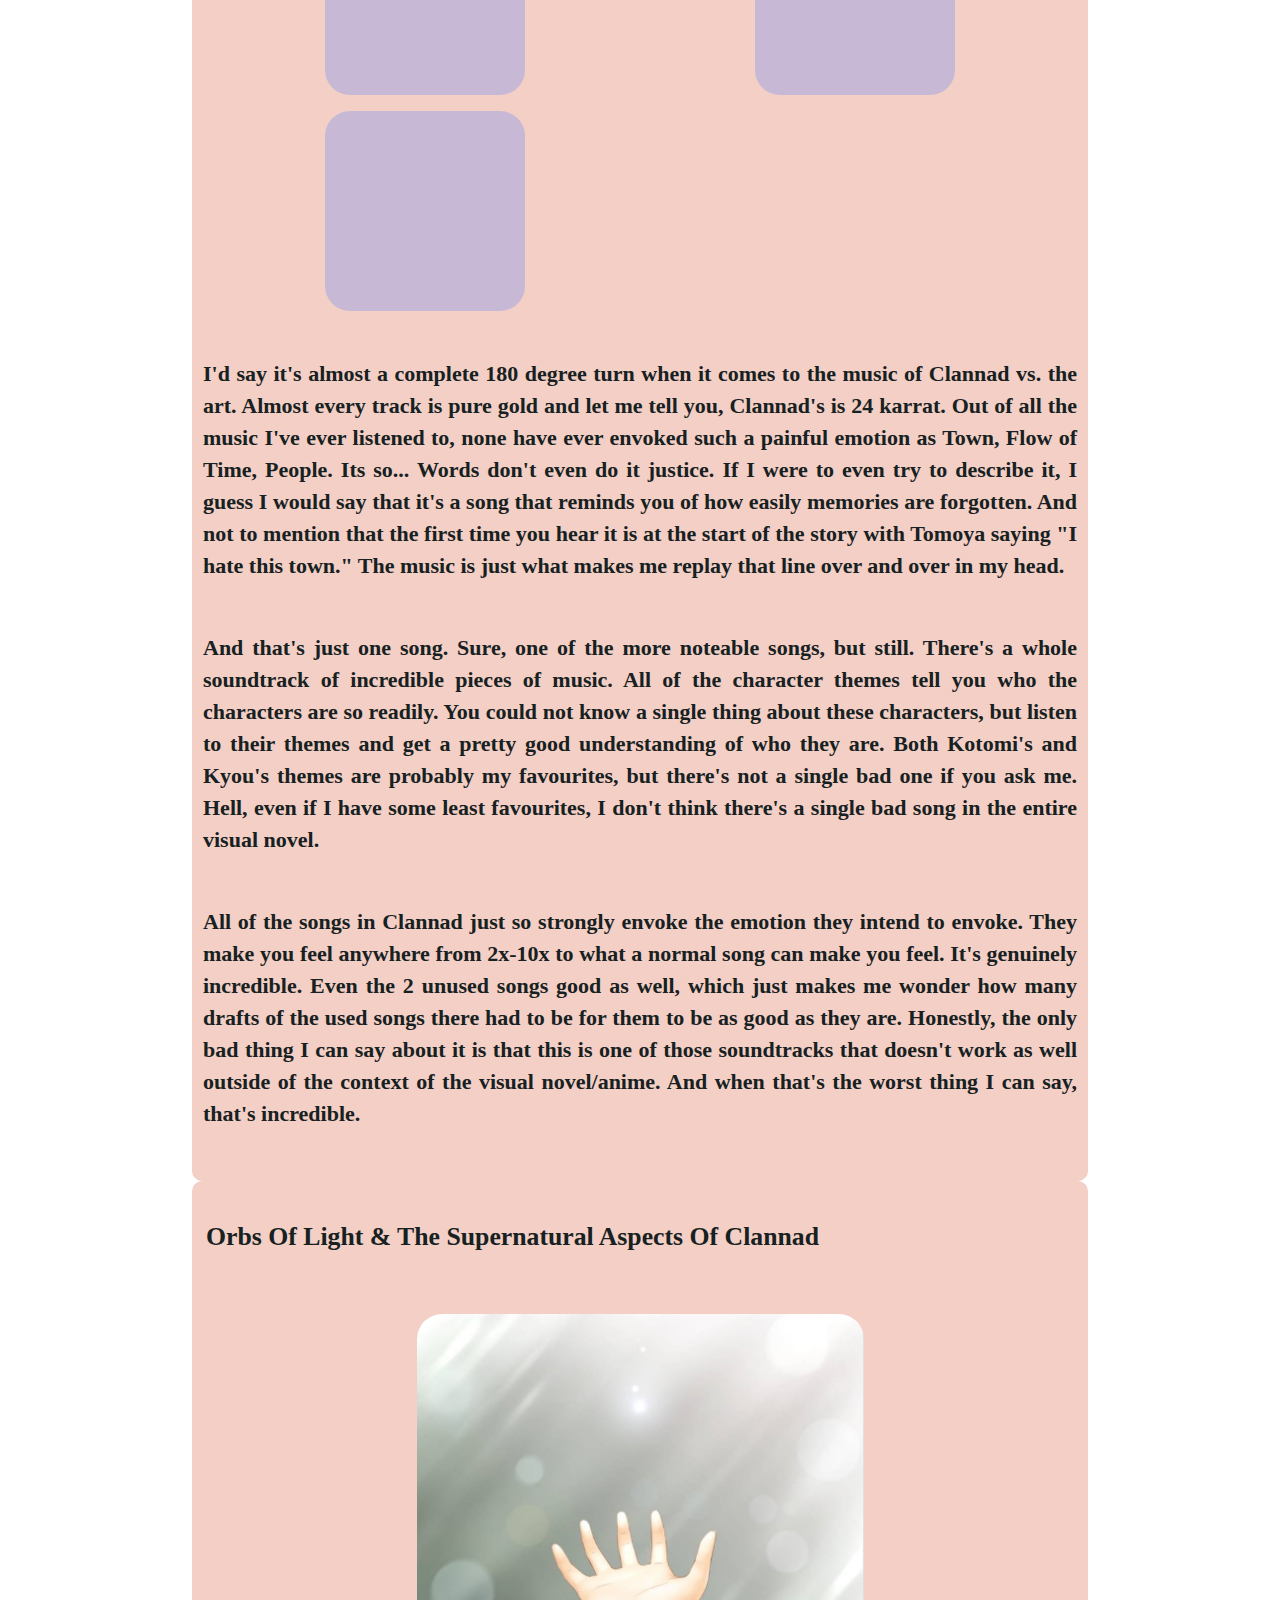
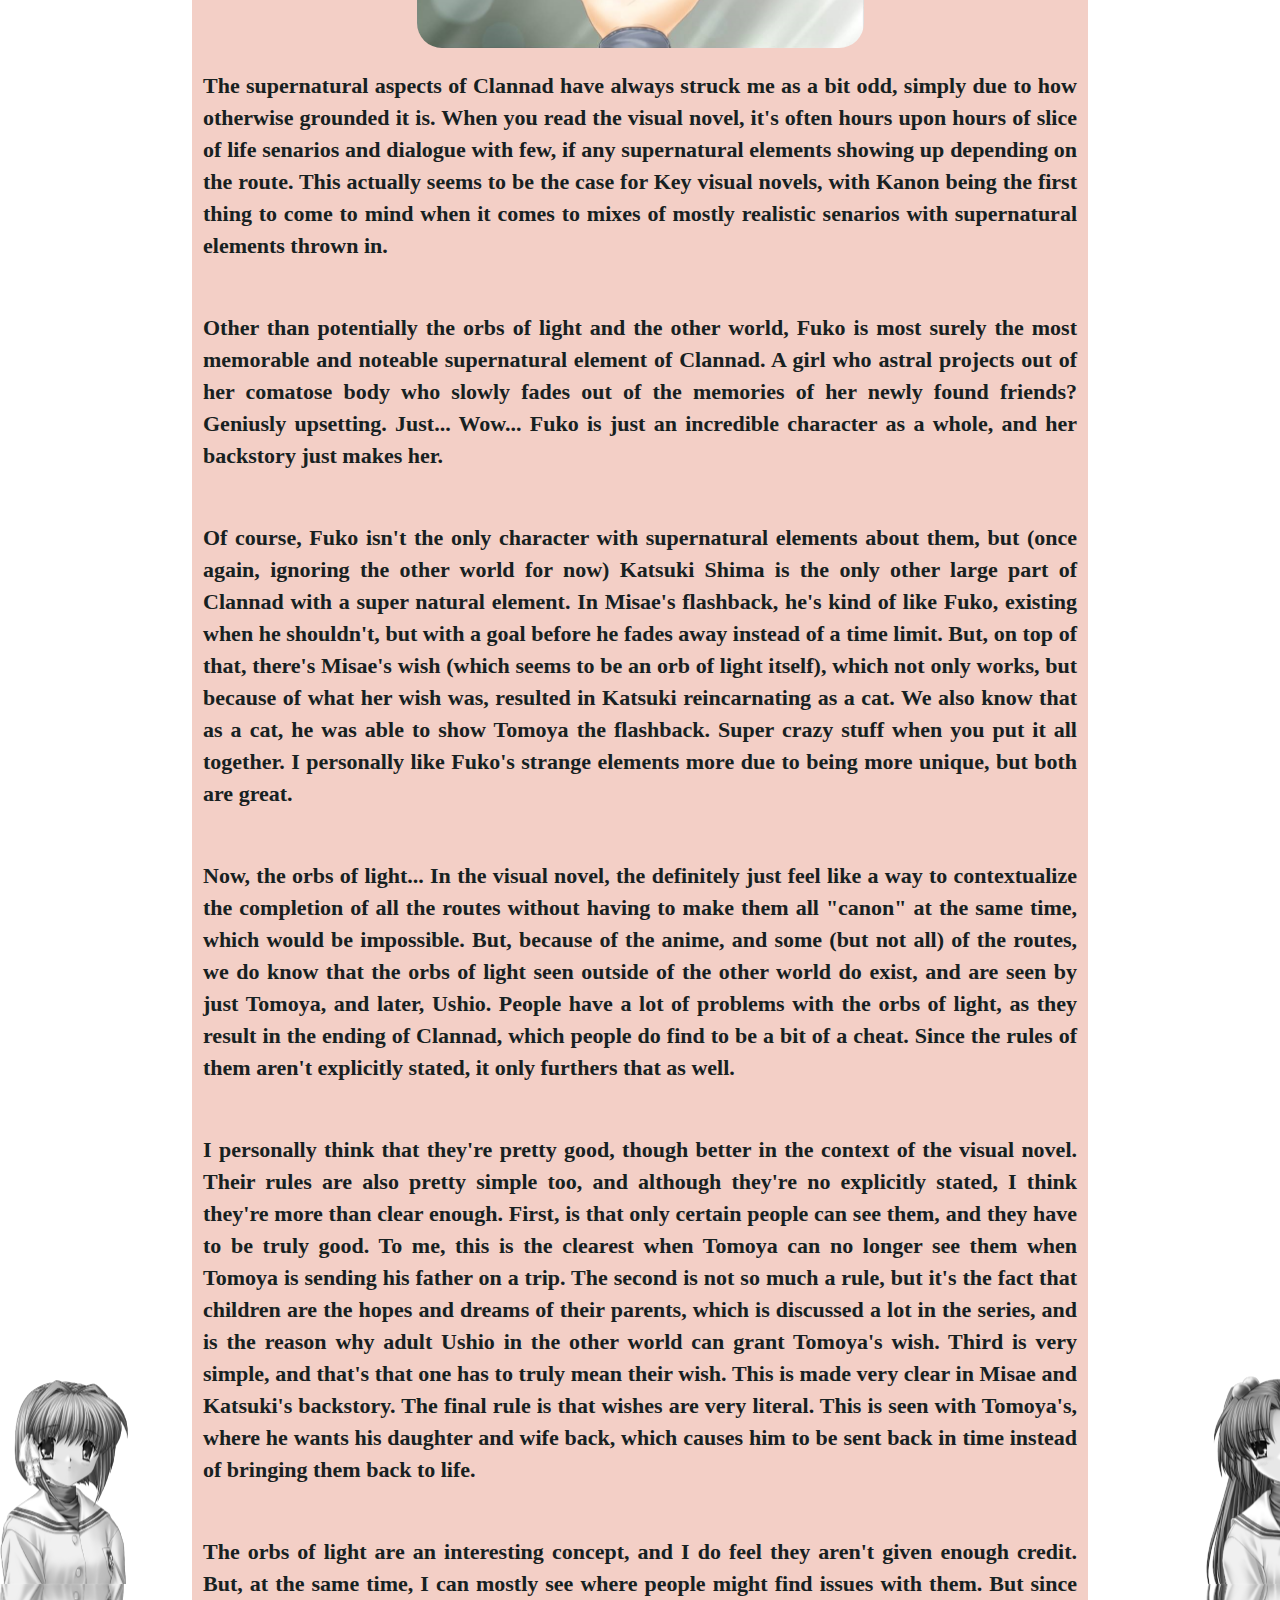
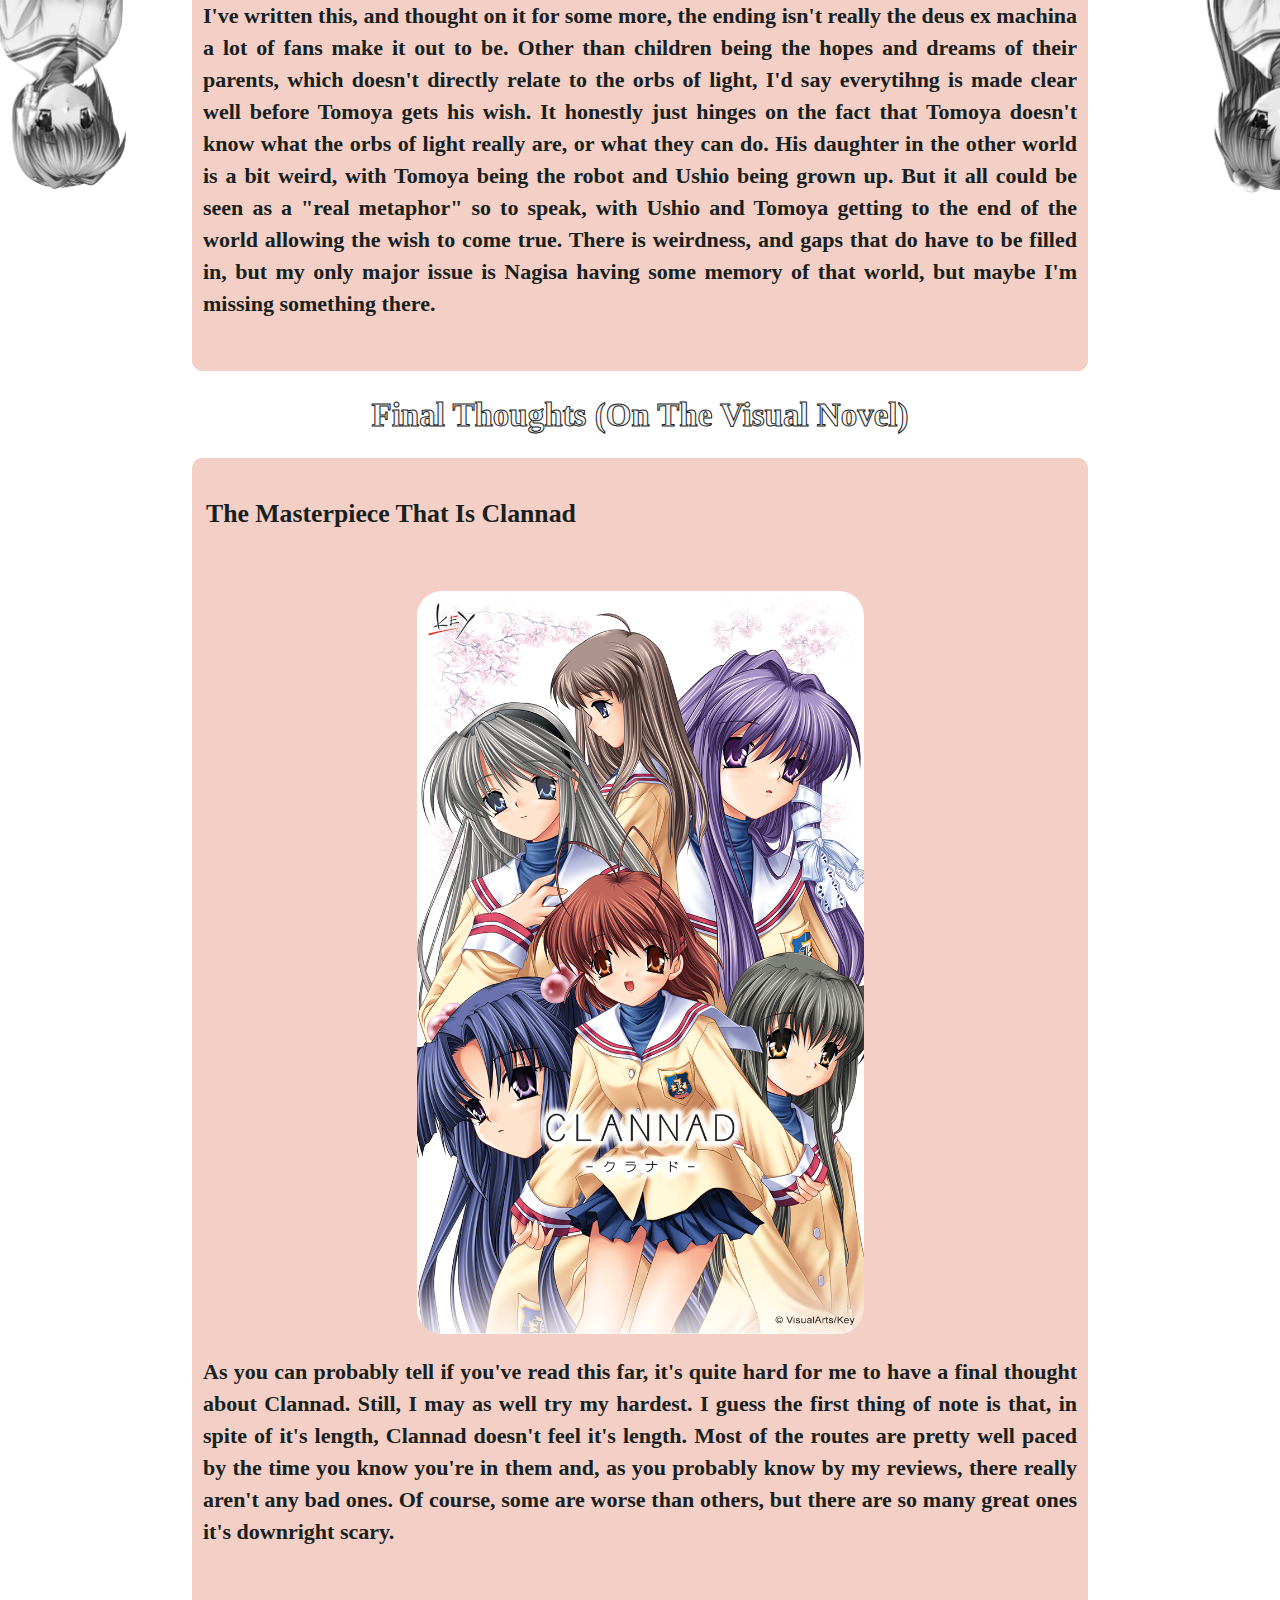
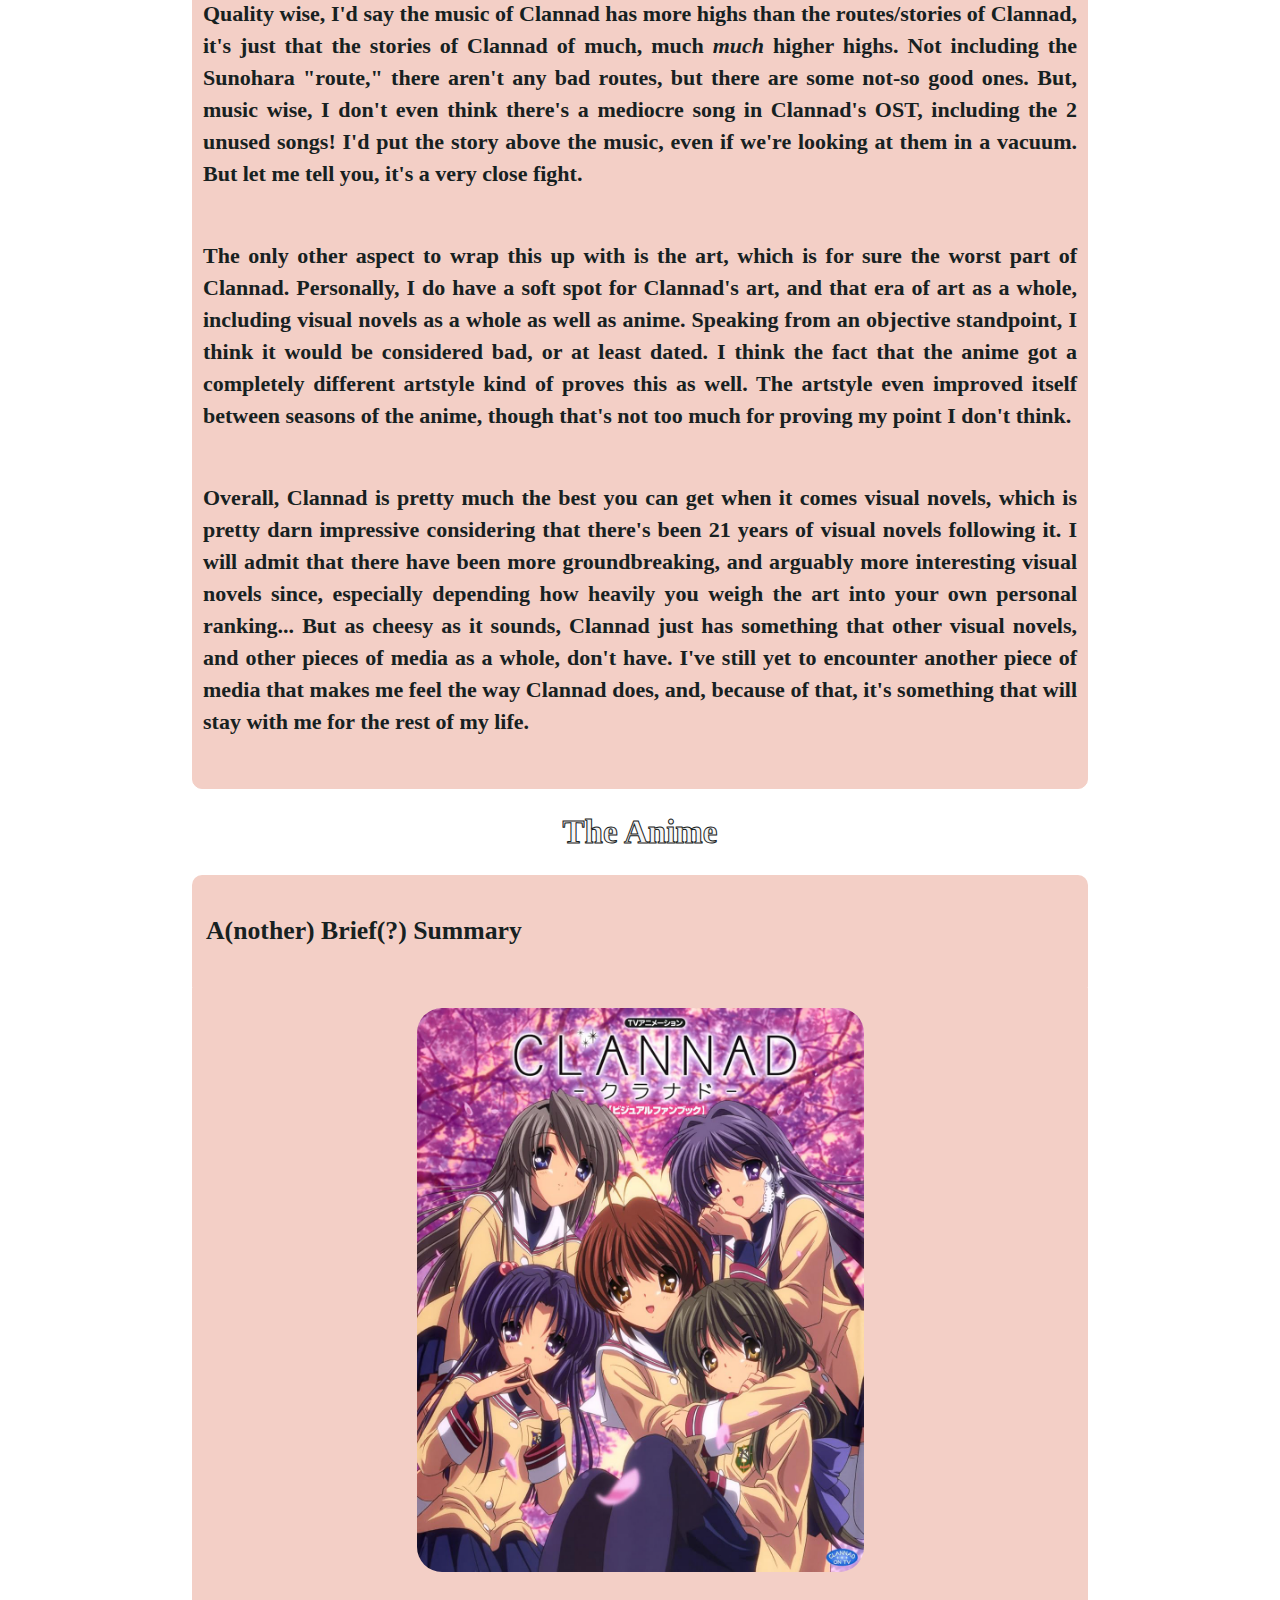
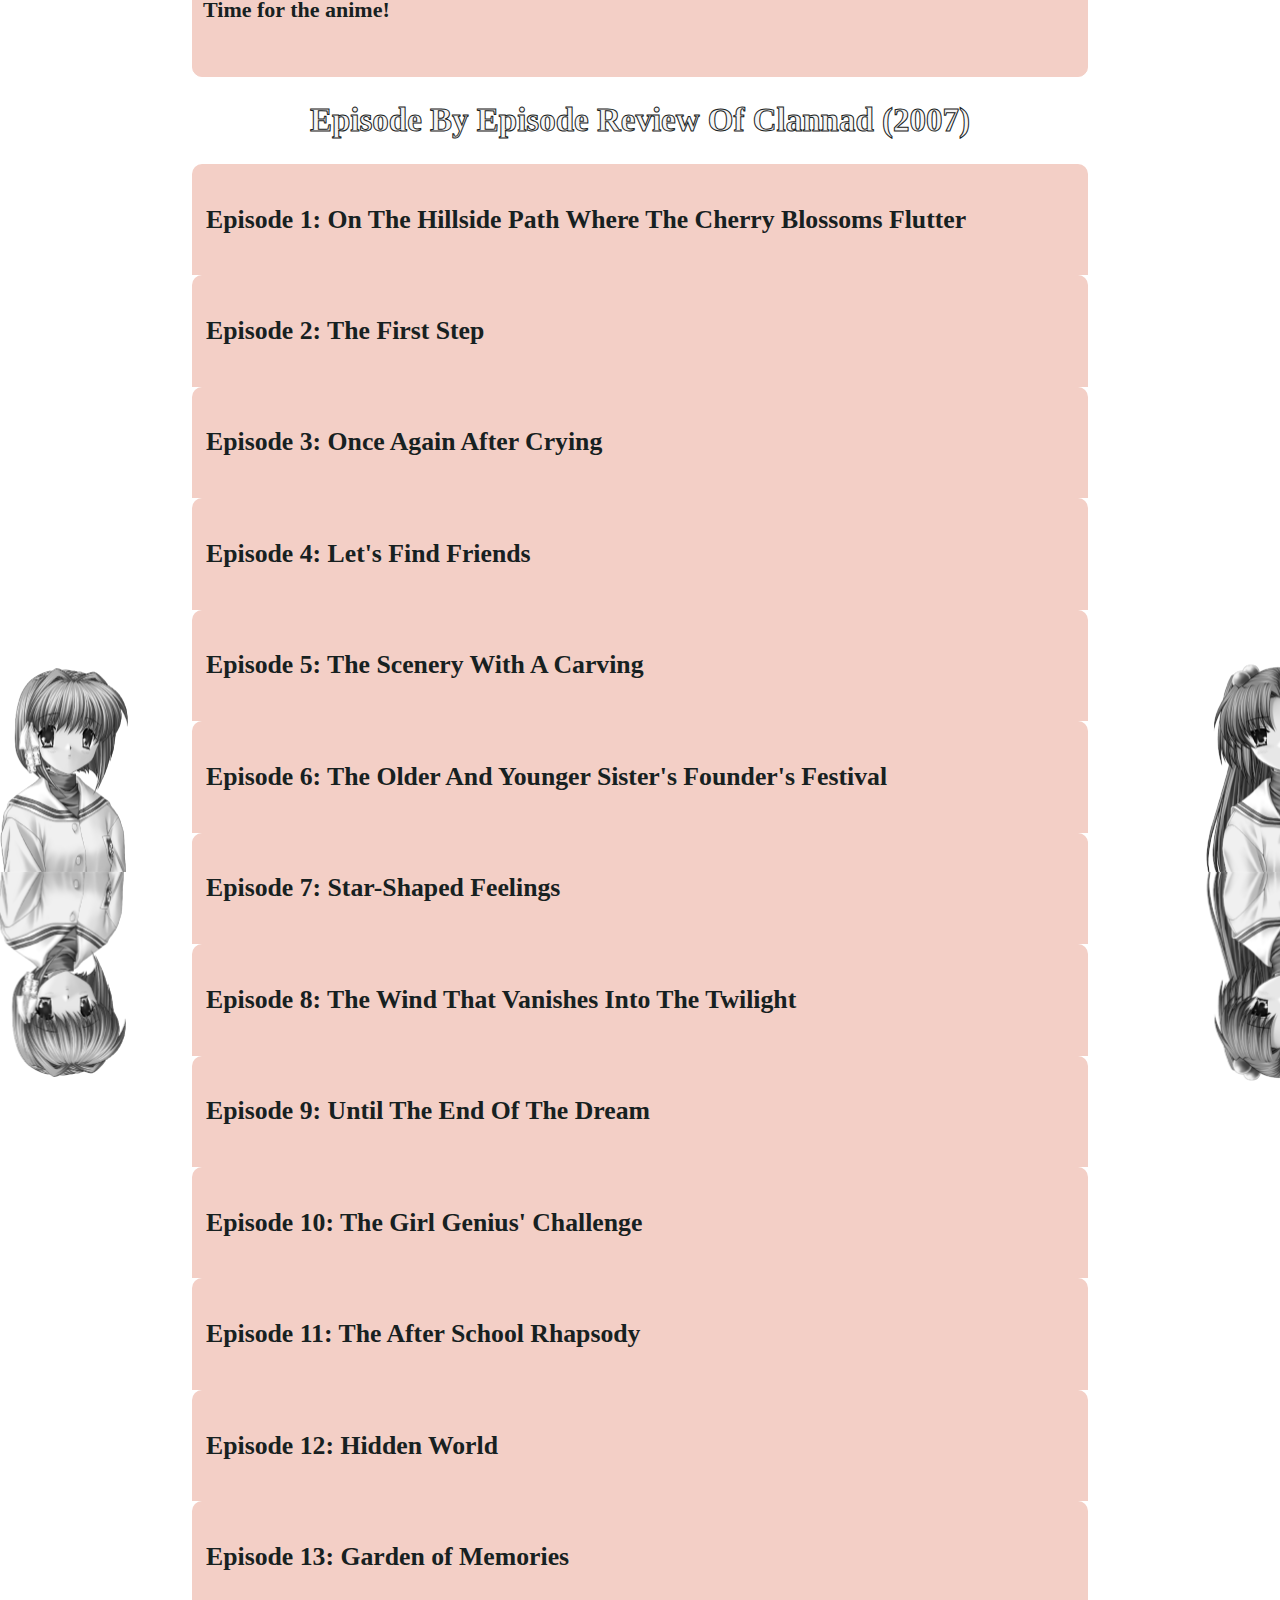
==== commit 5940b46d: "Makes slight changes" ====
--- a/index.html
+++ b/index.html
@@ -475,10 +475,12 @@
             <div class="expandable-title">
                 <h3>A(nother) Brief(?) Summary</h3>
             </div>
-
-            <div class="expandable-content-wrapper">
-                <div class="expandable-content">
-                    <p>This will be my thoughts on the anime!</p>
+            <div class="expandable-content-wrapper">
+                <div class="expandable-content">
+                    <img class="center round" src="images/AnimeS1/clannad_cover.png" alt="Screenshot of the visual novel Clannad's box art.">
+                    <p>
+                        Time for the anime!
+                    </p>
                 </div>
             </div>
         </article>
@@ -2057,55 +2059,10 @@
 
     </div>
 
-    <div class="container">
-        
-        <div>
-            <div class="image-wrapper">
-                <a href="visualNovelCorner.html"><img class="round spin" src="images/VisualNovelCorner.png" alt="Image of Kyou Fujibayashi from the visual novel Clannad."></a>
-                <p>Visual Novel Corner</p>
-            </div>
-            
-            <div class="image-wrapper">
-                <a href="clannadCorner.html"><img class="round spin" src="images/ClannadCorner.png" alt="Image of a dango from the anime series Clannad."></a>
-                <p>You are<br> here!</p>
-            </div>
-
-            <div class="image-wrapper">
-                <a href="animeCorner.html"><img class="round spin" src="images/AnimeCorner.png" alt="Image of the character Nagisa Furukawa from the anime Clannad."></a>
-                <p>Anime<br> &nbsp;Corner</p>
-            </div>
-
-            <div class="image-wrapper">
-                <a href="fanCorner.html"><img class="round spin" src="images/FanCorner.png" alt="Image of Ayu from the fan game series Kanoso."></a>
-                <p>Fan<br> &nbsp;Corner</p>
-            </div>
-        </div>
-
-        <div>
-            <div class="image-wrapper">
-                <a href="tsukihimeCorner.html"><img class="round spin" src="images/TsukihimeCorner.png" alt="Image of Arcueid Brunestud from the visual novel Tsukihime."></a>
-                <p>Tsukihime Corner</p>
-            </div>
-
-            <div class="image-wrapper">
-                <a href="merchandiseCorner.html"><img class="round spin" src="images/MerchandiseCorner.png" alt="Image of a plush of the character Ciel from the visual novel Tsukihime."></a>
-                <p>Merchandise Corner</p>
-            </div>
-
-            <div class="image-wrapper">
-                <a href="mangaCorner.html"><img class="round spin" src="images/MangaCorner.png" alt="Manga panel of Arcueid Brunestud from the manga Tsukihime."></a>
-                <p>Manga<br> &nbsp;Corner</p>
-            </div>
-
-            <div class="image-wrapper">
-                <a href="vndsCorner.html"><img class="round spin" src="images/VndsCorner.png" alt="Image of the logo for the visual novel program vnds."></a>
-                <p>vnds<br> &nbsp;Corner</p>
-            </div>
-        </div>
-
-		<script type="module" src="https://unpkg.com/ionicons@7.1.0/dist/ionicons/ionicons.esm.js"></script>
-		<script nomodule src="https://unpkg.com/ionicons@7.1.0/dist/ionicons/ionicons.js"></script>
-		<script src="scripts/script.js"></script>
+
+    <script type="module" src="https://unpkg.com/ionicons@7.1.0/dist/ionicons/ionicons.esm.js"></script>
+    <script nomodule src="https://unpkg.com/ionicons@7.1.0/dist/ionicons/ionicons.js"></script>
+    <script src="scripts/script.js"></script>
 	</body>
 	
 </html>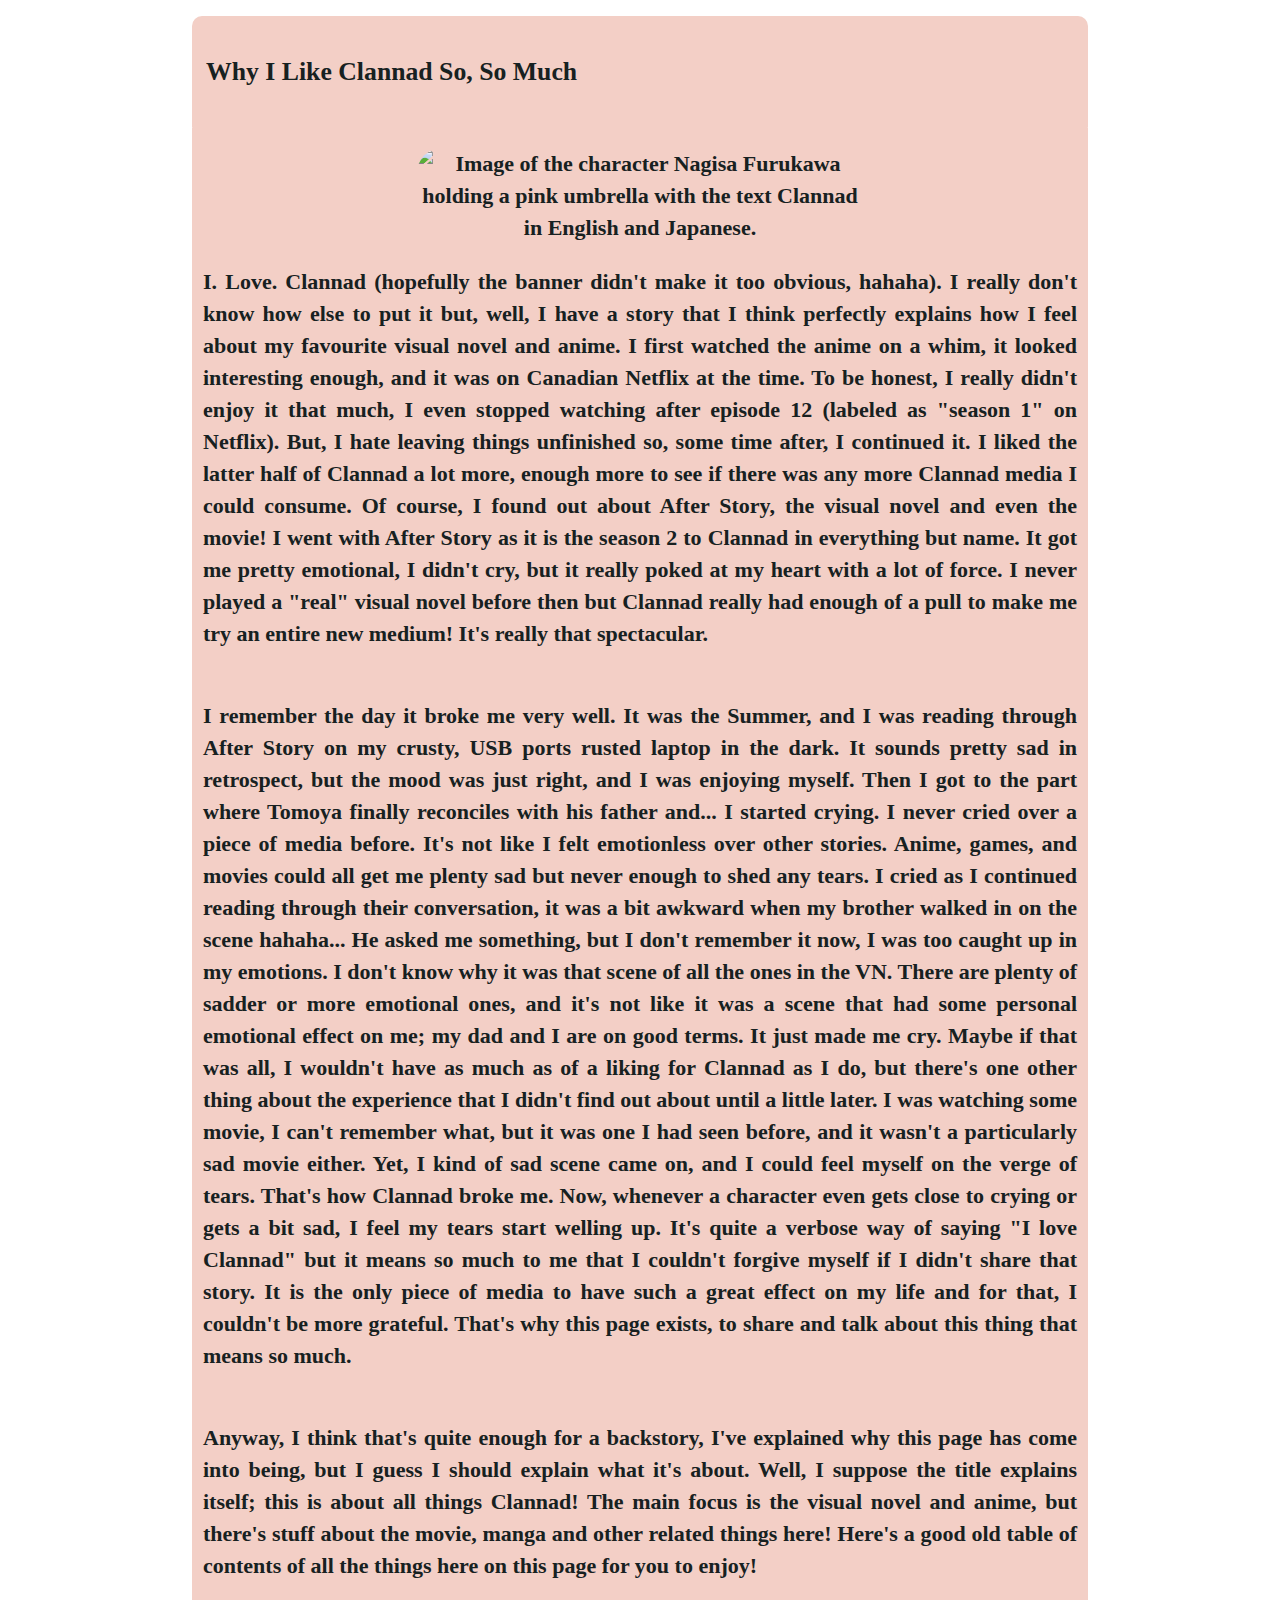
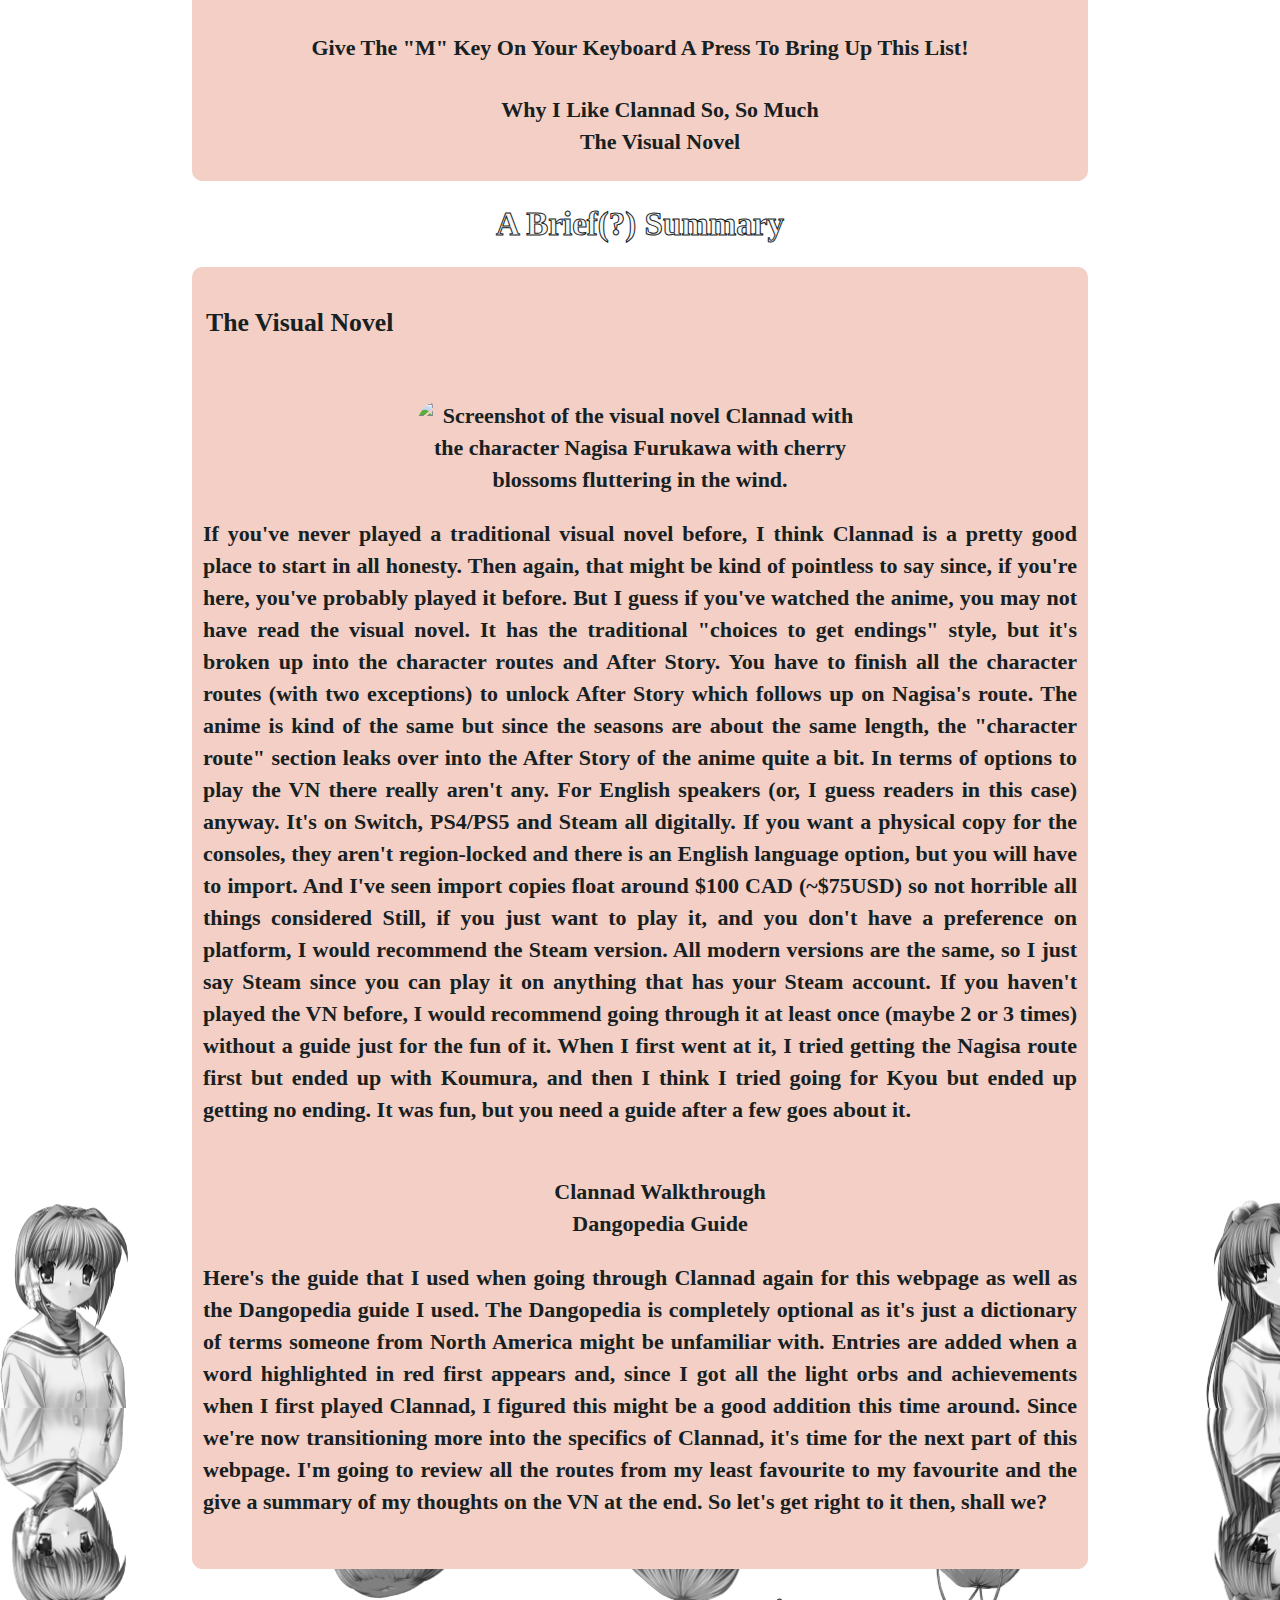
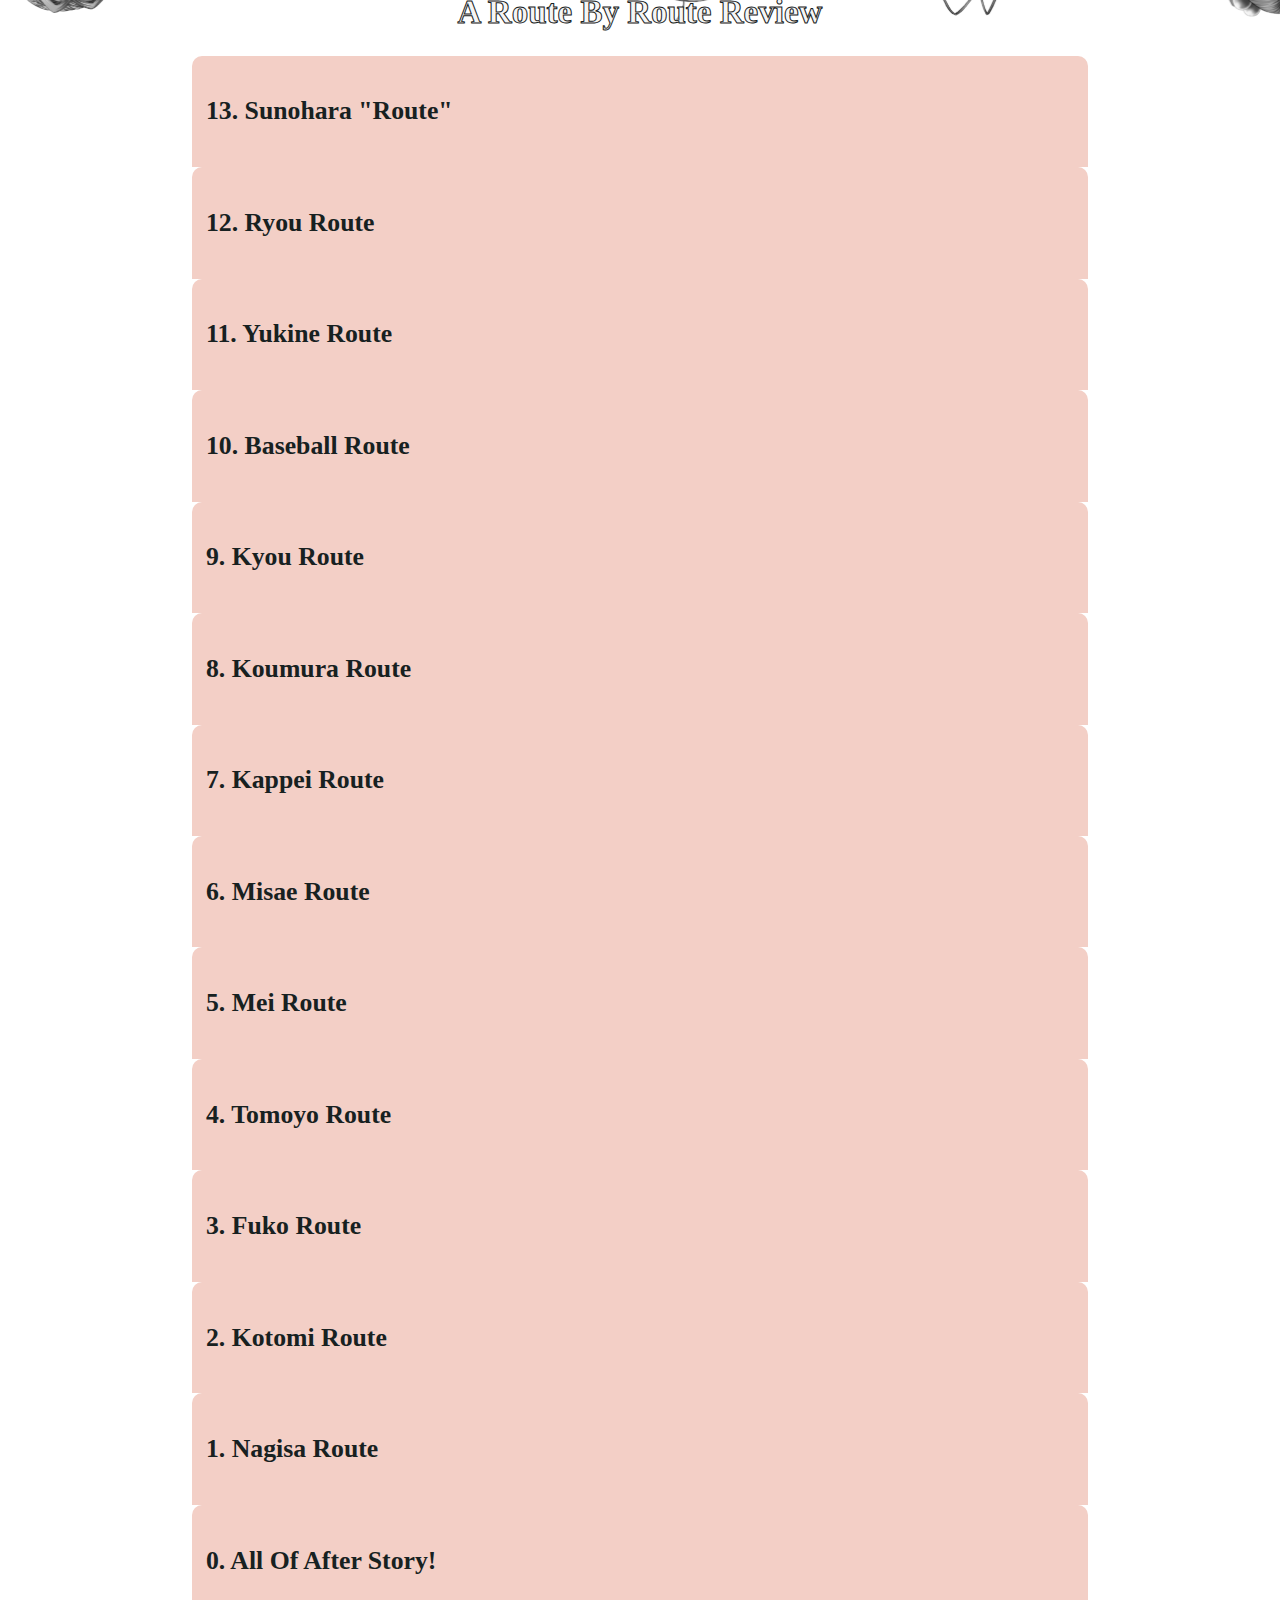
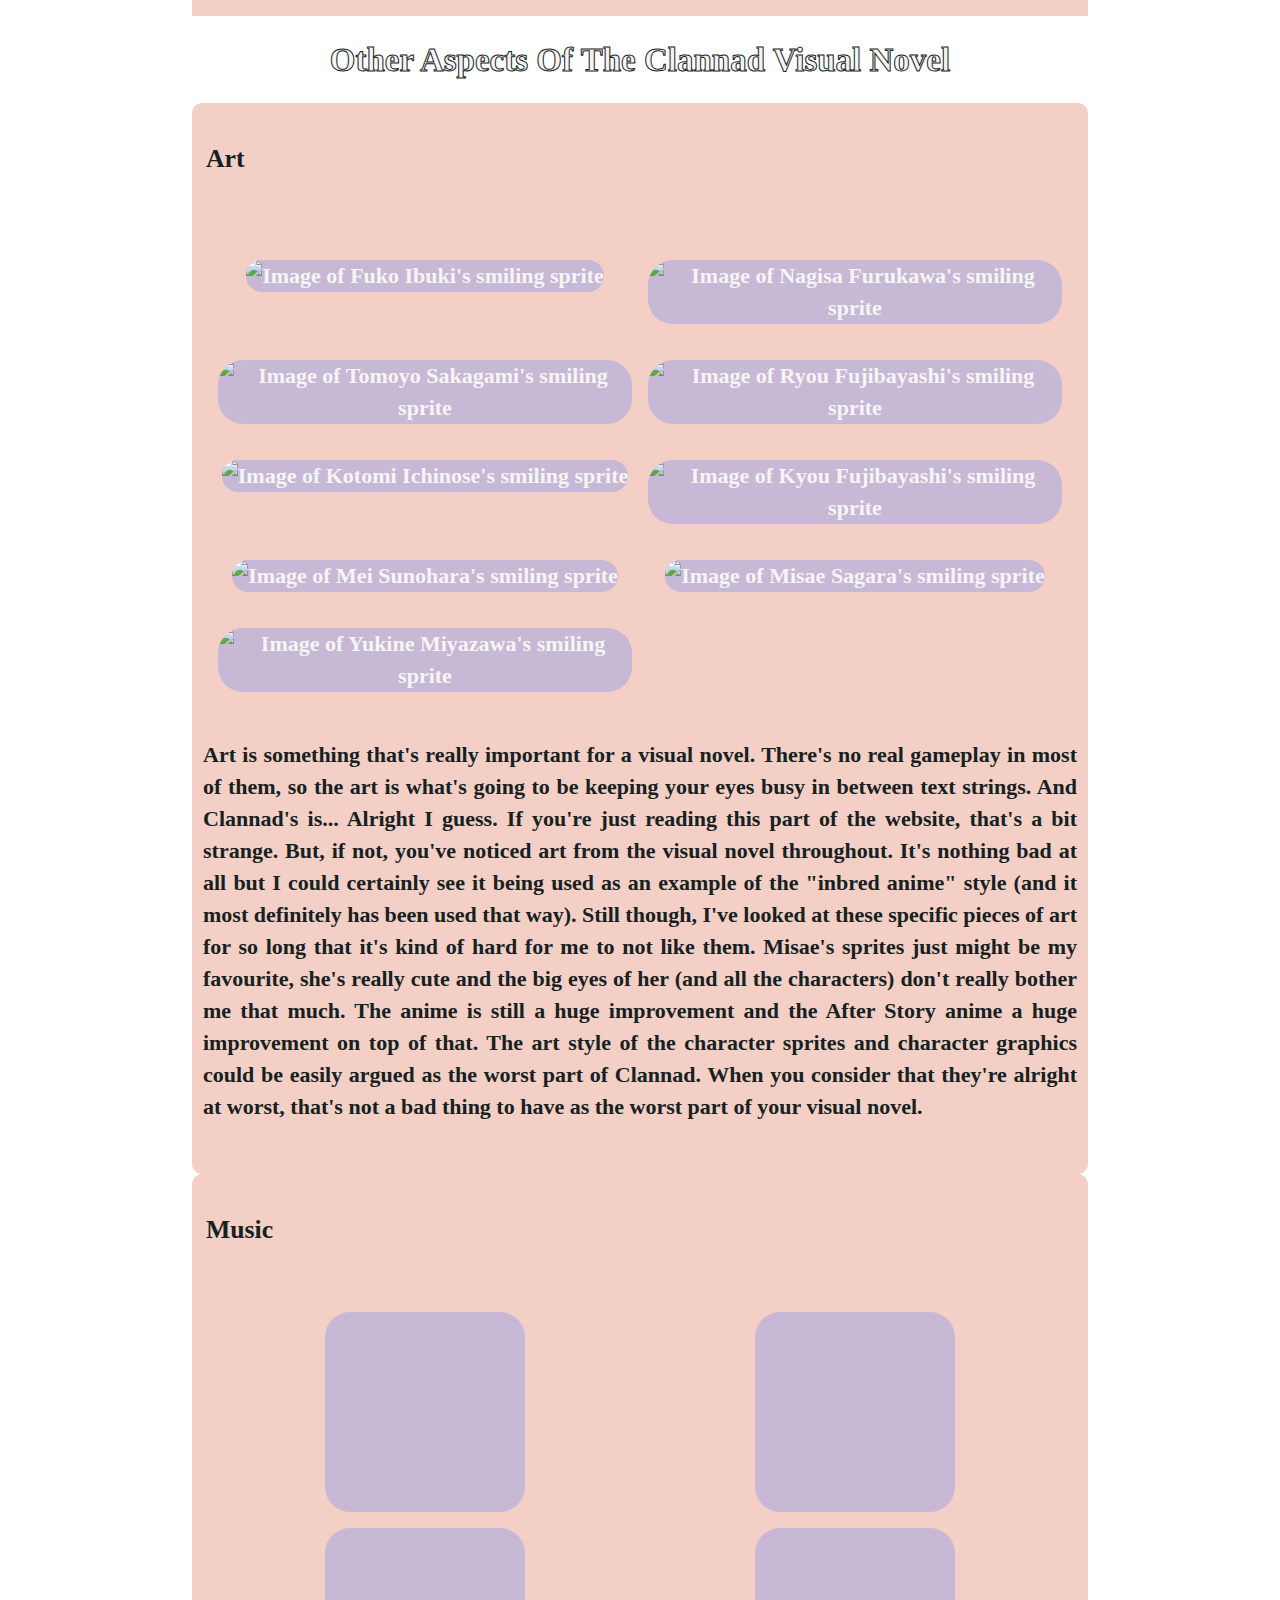
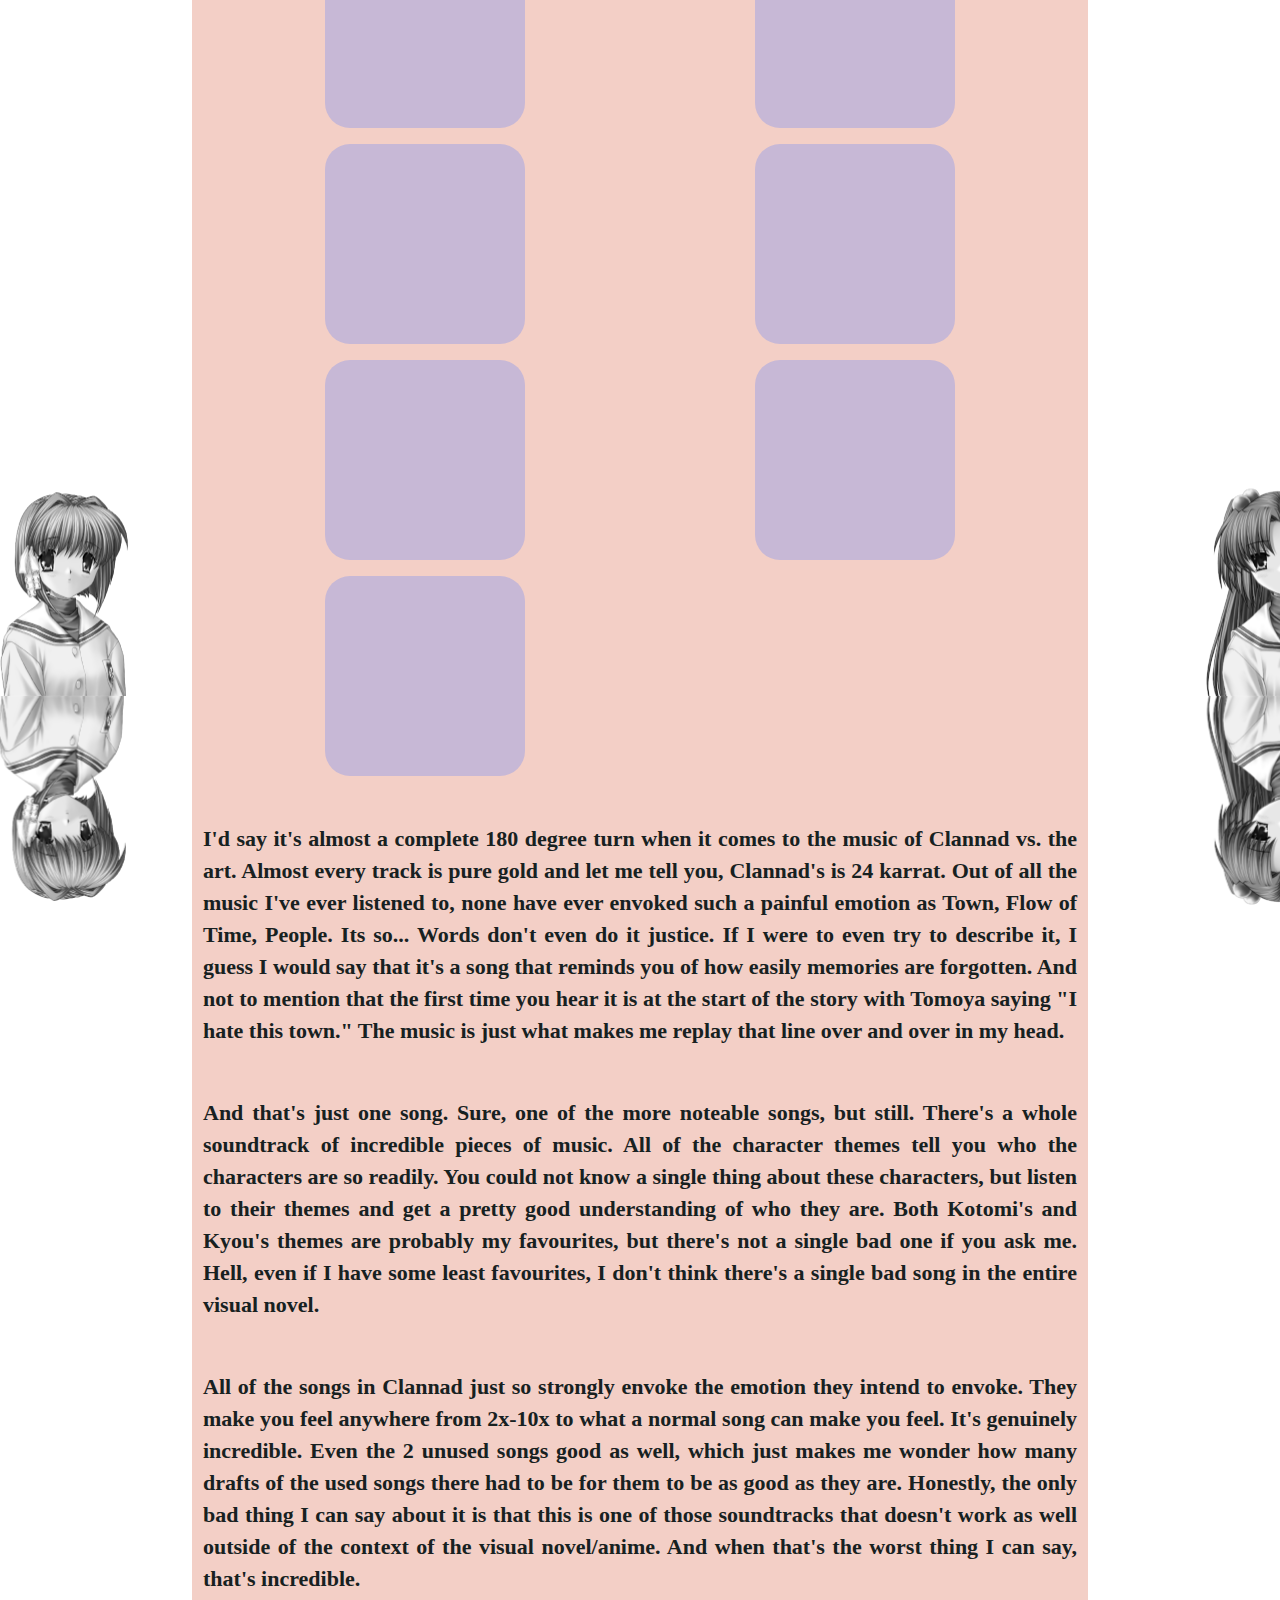
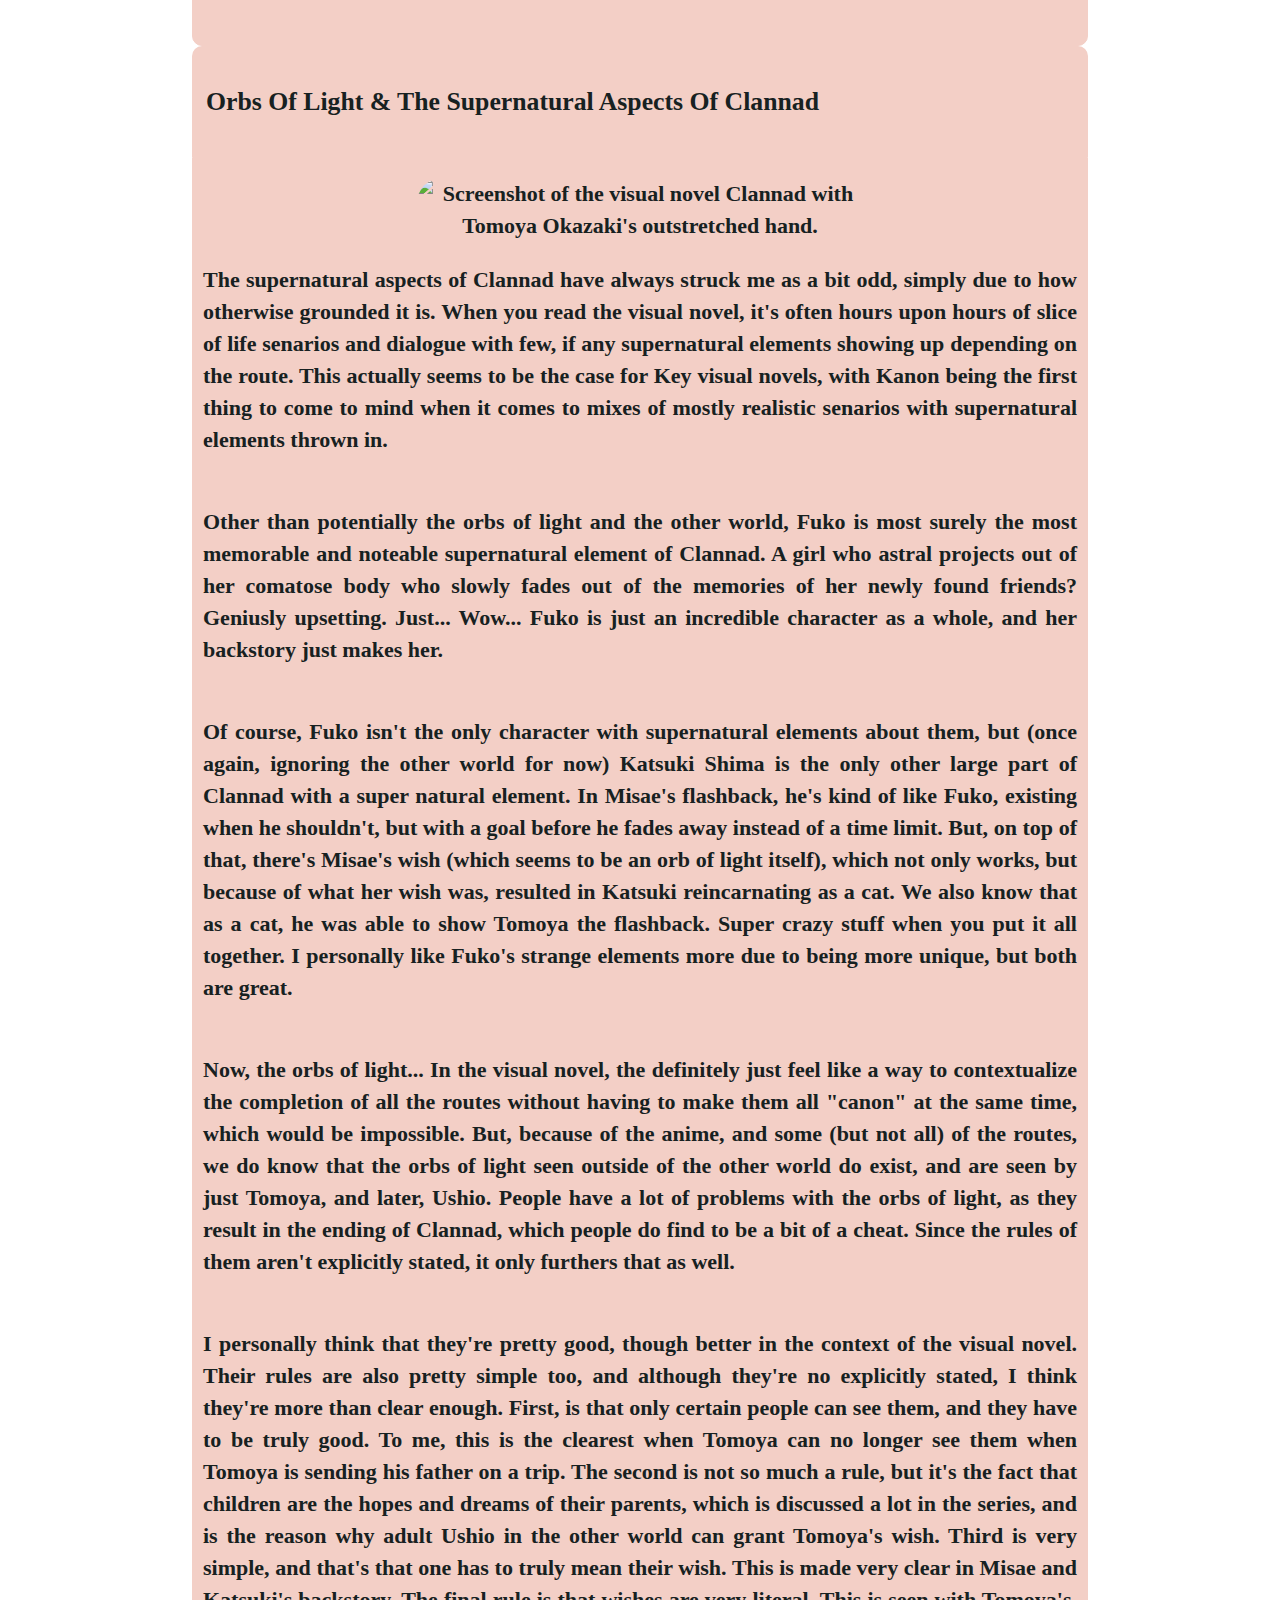
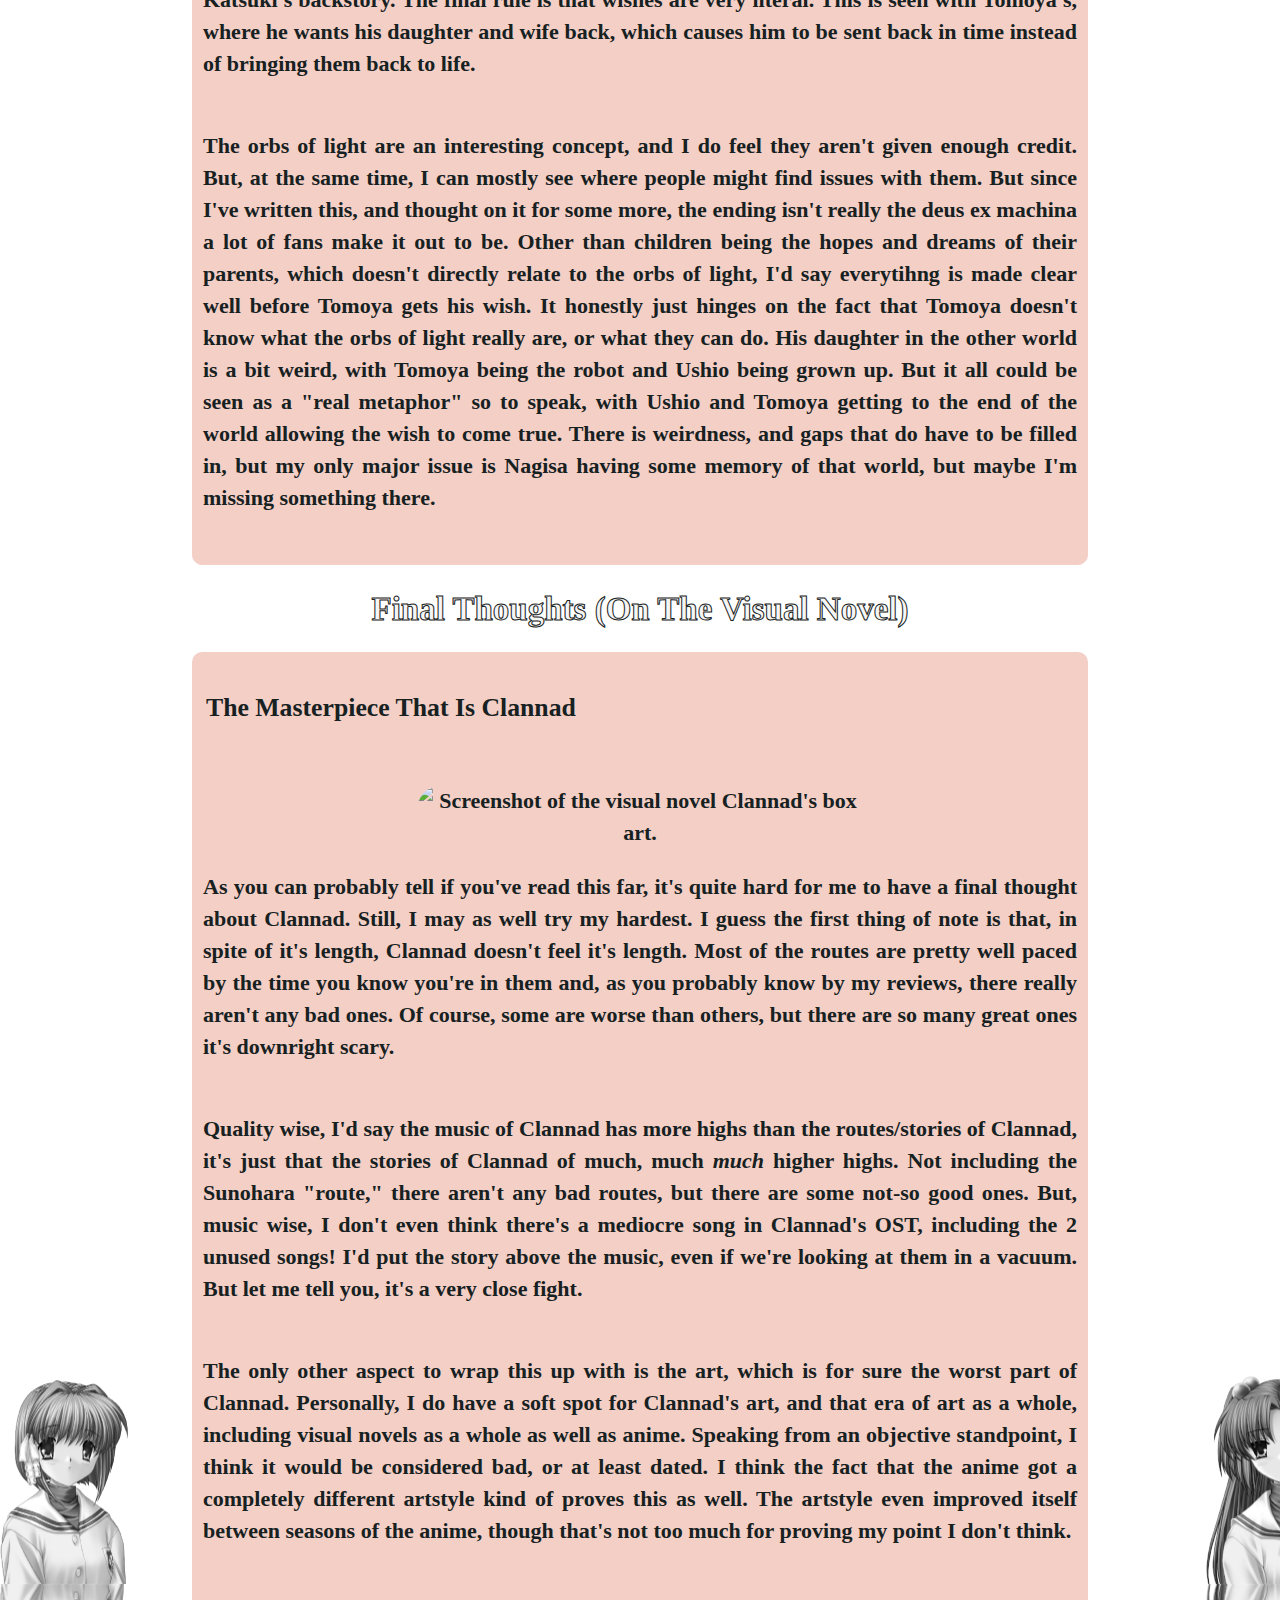
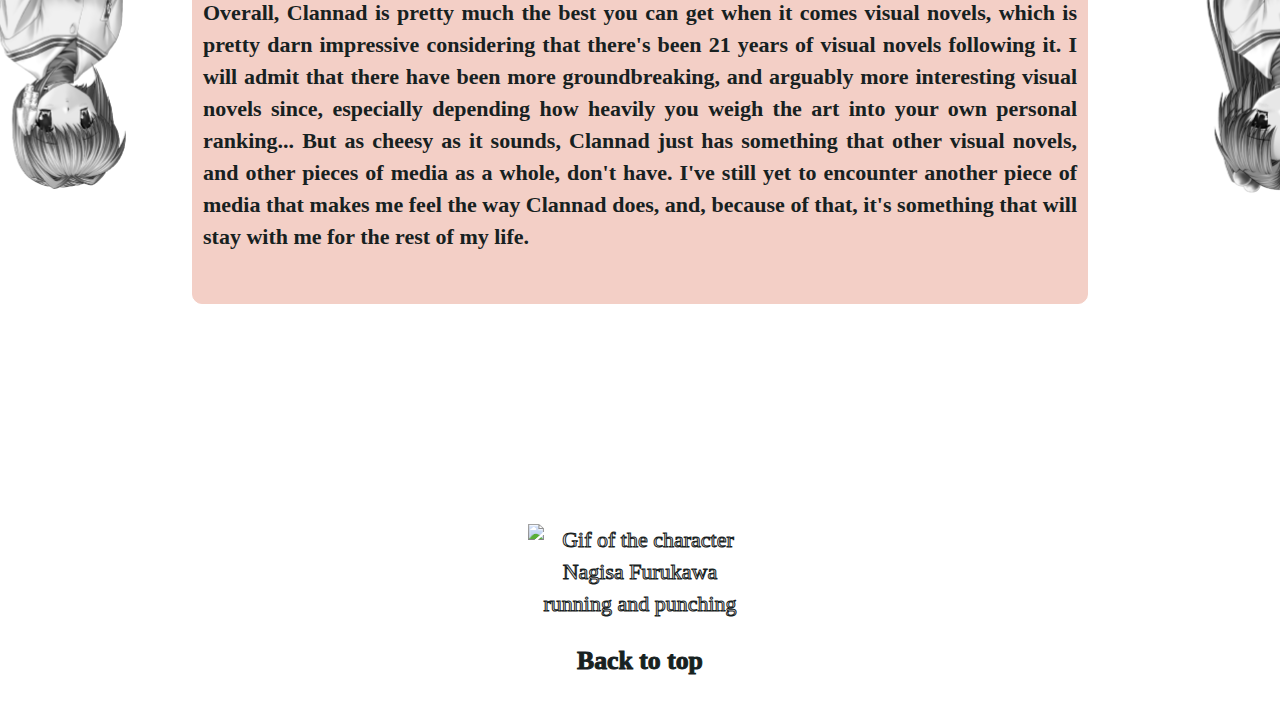
==== commit 634f78a4: "Renames main page" ====
--- a/index.html
+++ b/index.html
@@ -4,2065 +4,475 @@
 		<meta charset="utf-8">
 		<title>Clannad Fan Page</title>
 		<link rel="stylesheet" href="styles/styles.css">
-		<link rel="icon" type="image/x-icon" href="images/dango_icon_rounded.png">
+		<link rel="icon" type="image/x-icon" href="images/clannad_icon_rounded.png">
 	</head>
+	
 	<body>
-        <article class="expandable expandable-open" id="why-i-like">
-            <div class="expandable-title">
-                <h3>Why I Like Clannad So, So Much</h3>
-            </div>
-            <div class="expandable-content-wrapper">
-                <div class="expandable-content">
-                    <img class="center round" src="images/VN/vn_thumbnail.png" alt="Image of the character Nagisa Furukawa holding a pink umbrella with the text Clannad in English and Japanese.">
-                    <p>
-                        I. Love. Clannad (hopefully the banner didn't make it too obvious, hahaha). I really don't know how else to put it but, well, I have a story that I think perfectly explains how I feel about my favourite visual novel and anime. I first watched the anime on a whim, it looked interesting enough, and it was on Canadian Netflix at the time. To be honest, I really didn't enjoy it that much, I even stopped watching after episode 12 (labeled as "season 1" on Netflix). But, I hate leaving things unfinished so, some time after, I continued it. I liked the latter half of Clannad a lot more, enough more to see if there was any more Clannad media I could consume. Of course, I found out about After Story, the visual novel and even the movie! I went with After Story as it is the season 2 to Clannad in everything but name. It got me pretty emotional, I didn't cry, but it really poked at my heart with a lot of force. I never played a "real" visual novel before then but Clannad really had enough of a pull to make me try an entire new medium! It's really that spectacular.
-                    </p>
-                    <p>
-                        I remember the day it broke me very well. It was the Summer, and I was reading through After Story on my crusty, USB ports rusted laptop in the dark. It sounds pretty sad in retrospect, but the mood was just right, and I was enjoying myself. Then I got to the part where Tomoya finally reconciles with his father and... I started crying. I never cried over a piece of media before. It's not like I felt emotionless over other stories. Anime, games, and movies could all get me plenty sad but never enough to shed any tears. I cried as I continued reading through their conversation, it was a bit awkward when my brother walked in on the scene hahaha... He asked me something, but I don't remember it now, I was too caught up in my emotions. I don't know why it was that scene of all the ones in the VN. There are plenty of sadder or more emotional ones, and it's not like it was a scene that had some personal emotional effect on me; my dad and I are on good terms. It just made me cry. Maybe if that was all, I wouldn't have as much as of a liking for Clannad as I do, but there's one other thing about the experience that I didn't find out about until a little later. I was watching some movie, I can't remember what, but it was one I had seen before, and it wasn't a particularly sad movie either. Yet, I kind of sad scene came on, and I could feel myself on the verge of tears. That's how Clannad broke me. Now, whenever a character even gets close to crying or gets a bit sad, I feel my tears start welling up. It's quite a verbose way of saying "I love Clannad" but it means so much to me that I couldn't forgive myself if I didn't share that story. It is the only piece of media to have such a great effect on my life and for that, I couldn't be more grateful. That's why this page exists, to share and talk about this thing that means so much.
-                    </p>
-                    <p>
-                        Anyway, I think that's quite enough for a backstory, I've explained why this page has come into being, but I guess I should explain what it's about. Well, I suppose the title explains itself; this is about all things Clannad! The main focus is the visual novel and anime, but there's stuff about the movie, manga and other related things here! Here's a good old table of contents of all the things here on this page for you to enjoy!
-                    </p>
-    
-                    <ul>
-                        <a href="#why-i-like"><li>Why I Like Clannad So, So Much</li></a>
-                        <br>
-                        <a href="#the-vn"><li>The Visual Novel</li></a>
-                        <br>
-                        <a href="#the-anime"><li>The Anime</li></a>
-                        <br>
-                        <a href="#the-movie"><li>The Movie</li></a>
-                        <br>
-                        <a href="#the-manga"><li>The Manga</li></a>
-                        <br>
-                        <a href="#tomoyo-after"><li>The Spin-Offs: Tomoyo After</li></a>
-                        <br>
-                        <a href="side-stories"><li>The Spin-Offs: Clannad Side Stories</li></a>
-                        <br>
-                        <a href="#fan-games"><li>Fan Games</li></a>
-                        <br>
-                        <a href="#other-things"><li>Other Things</li></a>
-                    </ul>
-                </div>
-            </div>
-        </article>
-
-        <h2 id="the-vn">The Visual Novel</h2>
-        <article class="expandable expandable-open">
-            <div class="expandable-title">
-                <h3>A Brief(?) Summary</h3>
-            </div>
-            <div class="expandable-content-wrapper">
-                <div class="expandable-content">
-                    <img class="center round" src="images/VN/nagisa_screenshot_1.png" alt="Screenshot of the visual novel Clannad with the character Nagisa Furukawa with cherry blossoms fluttering in the wind.">
-                    <p>
-                        If you've never played a traditional visual novel before, I think Clannad is a pretty good place to start in all honesty. Then again, that might be kind of pointless to say since, if you're here, you've probably played it before. But I guess if you've watched the anime, you may not have read the visual novel. It has the traditional "choices to get endings" style, but it's broken up into the character routes and After Story. You have to finish all the character routes (with two exceptions) to unlock After Story which follows up on Nagisa's route. The anime is kind of the same but since the seasons are about the same length, the "character route" section leaks over into the After Story of the anime quite a bit. In terms of options to play the VN there really aren't any. For English speakers (or, I guess readers in this case) anyway. It's on Switch, PS4/PS5 and Steam all digitally. If you want a physical copy for the consoles, they aren't region-locked and there is an English language option, but you will have to import. And I've seen import copies float around $100 CAD (~$75USD) so not horrible all things considered Still, if you just want to play it, and you don't have a preference on platform, I would recommend the Steam version. All modern versions are the same, so I just say Steam since you can play it on anything that has your Steam account. If you haven't played the VN before, I would recommend going through it at least once (maybe 2 or 3 times) without a guide just for the fun of it. When I first went at it, I tried getting the Nagisa route first but ended up with Koumura, and then I think I tried going for Kyou but ended up getting no ending. It was fun, but you need a guide after a few goes about it.
-                    </p>
-
-                    <ul>
-                        <a href="https://kazamatsuri.org/clannad-walkthrough/"><li>Clannad Walkthrough</li></a>
-                        <br>
-                        <a href="https://wyliemaster.github.io/projects/CLANNAD/dangopedia/"><li>Dangopedia Guide</li></a>
-                    </ul>
-
-                    <p>
-                        Here's the guide that I used when going through Clannad again for this webpage as well as the Dangopedia guide I used. The Dangopedia is completely optional as it's just a dictionary of terms someone from North America might be unfamiliar with. Entries are added when a word highlighted in red first appears and, since I got all the light orbs and achievements when I first played Clannad, I figured this might be a good addition this time around. Since we're now transitioning more into the specifics of Clannad, it's time for the next part of this webpage. I'm going to review all the routes from my least favourite to my favourite and the give a summary of my thoughts on the VN at the end. So let's get right to it then, shall we?
-                    </p>
-                </div>
-            </div>
-        </article>
-
-        <h2>A Route By Route Review</h2>
-        <article class="expandable">
-            <div class="expandable-title">
-                <h3>13. Sunohara "Route"</h3>
-                <ion-icon class="expandable-icon" name="chevron-back-circle-sharp"></ion-icon>
-            </div>
-            <div class="expandable-content-wrapper">
-                <div class="expandable-content">
-                    <img class="center round" src="images/VN/sunohara_screenshot.png" alt="Screenshot of the visual novel Clannad with the character Youhei Sunohara.">
-                    <p>
-                        This one doesn't even really count, it's basically cheating to talk about it, but this would feel incomplete if I didn't mention it. The Sunohara route is basically Tomoya failing every female love interest in some way and then going with Sunohara... Even though he's not interested. Tomoya acts out of character and the whole fact that he's gay in this route is meant to be played for a joke... So it really isn't even enjoyable as the joke it's meant to be or as a route since it's not technically one. It is from both a different time and place but still, this is still bad. This is the only route that I would call straight up bad which I guess is a good thing in its own right but, unless you're going for all achievements, this is completely optional which can and should be ignored. I guess the only complement I could give is the effort put in for a joke but; the playtime for this "route" is about 20 minutes and there's a fair amount of "route" exclusive text. I just wish the "joke" was better.
-                    </p>
-                </div>
-            </div>
-        </article>
-
-        <article class="expandable">
-            <div class="expandable-title">
-                <h3>12. Ryou Route</h3>
-                <ion-icon class="expandable-icon" name="chevron-back-circle-sharp"></ion-icon>
-            </div>
-            <div class="expandable-content-wrapper">
-                <div class="expandable-content">
-                    <img class="center round" src="images/VN/ryou_screenshot.png" alt="Screenshot of the visual novel Clannad with the character Ryou Fujibayashi.">
-                    <p>
-                        This has to be the weirdest Clannad route, even taking into consideration the Sunohara <s>disaster</s> route. Because this isn't a joke and compared to the other routes, it's just plain odd. This wasn't adapted into the anime and this review of the routes is meant to be enjoyed with at least that much knowledge since Clannad is best enjoyed spoiler free. So, a brief summary is that Kyou gets Ryou to confess to Tomoya despite her feelings for him, just like the Kyou route/OVA. But then, after that it's kind of just Ryou and Tomoya dating and then the route ends. Kyou never gets any closure and I think that's terrible when: 1. Ryou gets closure in the Kyou route and 2. You can still choose to practice kissing with Kyou during the Ryou route and get her ending. The Ryou route really just feels like an afterthought. It ends basically as soon as you make every choice needed to "lock in" to the route, it doesn't have closure for Kyou, and it doesn't have a light orb attached to it. I suppose that's a good thing because, luckily, this route is optional. It still is an official route as the credits play once it's over, and it's not bad per se, "weird" really is the word. I'd recommend going through the hell of it but only after you've gone through the Kyou route and maybe just after completing all the other routes. I guess what I'm trying to say is to treat it like the afterthought it feels like it is.
-                    </p>
-                </div>
-            </div>
-        </article>
-
-        <article class="expandable">
-            <div class="expandable-title">
-                <h3>11. Yukine Route</h3>
-                <ion-icon class="expandable-icon" name="chevron-back-circle-sharp"></ion-icon>
-            </div>
-            <div class="expandable-content-wrapper">
-                <div class="expandable-content">
-                    <img class="center round" src="images/VN/yukine_screenshot.png" alt="Screenshot of the visual novel Clannad with the character Yukine Miyazawa.">
-                    <p>
-                        I've got to admit, it was a toss up whether this or the next route would be next, but I've opted to put Yukine's route here. That may come as a shock to the anime only readers here but what I think is Yukine's best scene isn't in the visual novel! I'm under the assumption that you've read the VN or watched the anime, not necessarily both so be warned! Spoilers right after this sentence!. The scene where Yukine pretends to be her brother after Tomoya fights the opposing gang leader (an entire plot line that wasn't in the visual novel) and then gets punched is not in the visual novel. Period. The plot line with Yu (the boy who believes that Yukine took his sister) is also expanded quite a bit. In comparison, the Visual Novel route feels quite lacking. I can't say for sure but even if I didn't watch the anime first, I think I'd think the same thing. It's pretty short and Yukine, Sunohara and Tomoya all agreeing that Yu's sister is fine with little to no evidence struck me as a bit odd. I like the chill vibe, especially on the rainy days so the main chunk of what this route is is quite enjoyable, this is by no means bad. I'd consider the Sunohara "route" to be the only bad one. Not only that, but I'd consider the Sunohara and Ryou routes to be the only not good ones as well so the Yukine is the first good route on my list. Pretty impressive all things considered.
-                    </p>
-                    <p>
-                        Everything I've said could be passed by in my eyes. And I can't exactly go back in time and play the visual novel before the anime to for sure say that it's good without the bias of having watched the anime first. But, there is one glaring problem I have with the route. First off, for those who just watched the anime, most of the routes have Tomoya ending up in a relationship with the route's character in most cases. The exceptions being Koumura, Mei, Fuko (kind of) and a visual novel exclusive character we'll get to later. That's not really a spoiler since it doesn't affect the story in a major way for the relationships that aren't adapted. The problem is with how this is handled in Yukine's route. It ends with the graveyard scene of the anime, Tomoya sees the light orb, and then he kisses Yukine. She's seen him as a replacement for her brother and that's his way of saying he wants to be seen as more. It's kind of left up to interpretation whether he succeeds or not which is fine and dandy. But it's ruined to me by the fact that there's a "post credits scene" that does nothing more than give lore on the light orbs. I'd be fine if they made their relationship clear during that scene or if it wasn't included, but it feels like a "having your cake and eating it too" type of deal. It is the only time pre After Story where a light orb is seen as physically present rather than a thing that the player gets (kind of, well get to that), but that's actually something I'll get to later. TLDR; this route is good, but it has a lot of flaws and the anime not only fixed them but adapted it better as a whole.
-                    </p>
-                </div>
-            </div>	
-        </article>
-
-        <article class="expandable">
-            <div class="expandable-title">
-                <h3>10. Baseball Route</h3>
-                <ion-icon class="expandable-icon" name="chevron-back-circle-sharp"></ion-icon>
-            </div>
-            <div class="expandable-content-wrapper">
-                <div class="expandable-content">
-                    <img class="center round" src="images/VN/baseball_screenshot.png" alt="Screenshot of the Visual novel Clannad with the character Youhei Sunohara overlaid with his baseball statistics.">
-                    <p>
-                        We love us some sports! Give it up for sports! This is a completely bonus route that is just plain fun so honestly, I had a hard time finding a good place in the order here to put it. I'm still not confident in my choice, I feel like I could put it two spots up and still be content with that choice as much as I am with putting it here. I don't even have anything negative to say about it like I do some of the routes ahead of it. It just doesn't have as much heart as the other routes. This isn't really spoilers, but this route does start a bit differently from how it does in the anime. That's mostly because, since this its own route, Tomoya has to get introduced to all the characters who will be a part of it vs. already knowing them in the anime. Still, if the little bit of what I'm going to say that isn't in the anime bothers you, you can just skip the rest of what I'm going to say for this route. It's short, simple and fun, just like the anime version. If you're an anime only person and still here, I'll now let you in on how this route gets going. Tomoya and Sunohara bum around, trying to starve off boredom, and they eventually decide on laser tag since some "random" guy got Sunohara interested. In the game is Kyou, Tomoyo, Sunohara (who gets out almost immediately), Tomoya and "the mystery man." Tomoya is set on winning since all the losers have to listen to what the winner says. He beats Kyou and Tomoyo, eventually entering a wild-west style quick draw with... Akio Furukawa, the mystery man. It's a tie but since Akio got more people out (apparently there were 20 or so other players who were his fellow business owners), he gets to order around just Tomoya. He orders him to round up a baseball team and things are (mostly) the same as the anime. There is one huge difference though, Kotomi is one of the players in the anime whereas it's Fuko in the visual novel. It's kind of funny when you think about it, since both Fuko and Kotomi's routes had been covered by that point in the anime, it made the most sense to go with Kotomi. In the VN, it was the exact opposite. Since both plots weren't covered in the Baseball route, it made the most sense to go with Fuko.
-                    </p>
-                    <p>
-                        It's cool to see Sanae and Akio (though mostly Akio) interact with the other characters they don't normally interact with as well. I'm a big Misae fan so having her interact with Akio, Tomoyo and Yoshino all in one route was a huge treat for me personally. Having baseball described to you really isn't that enjoyable. Clannad does the best job it can, but this route is all about the character interactions. It's like what Nagisa says about everyone working to common goal. The ending is really great too, you can see what I mean with the image above, but I don't necessarily mean just that. The ending is mostly the same with Tomoya hitting the last ball, but then it doesn't tell you if they score the point they need. Tomoya starts talking about how everyone went their separate ways after that and how we still remembers that day very fondly. Then, the special credits roll with every player's baseball stats. Finally, at the very end, it shows the score and that they won. It's more impactful than the anime, but it's not like the anime could really do that. This route is adapted the best it can be but the VN really has that wonderful extra something. It's fun and I like the characters, this really is a nice bonus and the only optional route that I fully recommend you give a try if you have not already. 
-                    </p>
-                </div>
-            </div>
-        </article>
-
-        <article class="expandable">
-            <div class="expandable-title">
-                <h3>9. Kyou Route</h3>
-                <ion-icon class="expandable-icon" name="chevron-back-circle-sharp"></ion-icon>
-            </div>
-            <div class="expandable-content-wrapper">
-                <div class="expandable-content">
-                    <img class="center round" src="images/VN/kyou_screenshot.png" alt="Screenshot of the visual novel Clannad with the character Kyou Fujibayashi.">
-                    <p>
-                        I didn't expect this route to be so low or for it to be such a hard placement to make but here it is. I feel kind of bad putting the Kyou route here because I have a hard time understanding why I don't like it as much as I think I should. First off, Kyou is my second favourite Clannad character which is an impressive feat. It's probably because she appears so often in the anime and the visual novel. She's one of the heroines in the VN that you have to meet outside her routes so combined with her personality, she really makes an impact. Maybe the Kyou route subconsciously disappointed me. Most of the time spent at the start is Tomoya dating Ryou which is a bit better than the anime since Tomoya really wants to put his best foot forward in dating Ryou. When Tomoya and Kyou having feelings for each other is more apparent, they spend even more time apart. It really feels like they should have spent more time as a couple, but I can also understand why that didn't happen, it just wouldn't really work. It also doesn't really feel satisfying as a Ryou route since it ends up being pretty obvious that Kyou likes Tomoya not long in, especially if you've played other routes beforehand. I still enjoyed it, I really did, but it didn't feel as satisfying as the other routes in this VN. To be honest, I think my thoughts could be represented by the last character graphic of this route. It's of Kyou kissing Tomoya, but her hair is short, so she looks like Ryou. It feels like it was supposed to be a route for the twins, but they had to give one a happy ending with the main character and as a result, feels unbalanced.
-                    </p>
-                    <p>
-                        I feel like I've talked too much about what I don't like, so what do I like? The great writing of Clannad is here of course and this route actually has my second favourite Sunohara moment of all time. Seeing him be serious is always a treat so him telling Tomoya that he seriously has to pick one of the girls and hurt one of them as a result hits a great emotional beat. Him refusing to kiss Kyou since he knows she's not doing out of love is great too, it really reminds you that he's a good person in spite of everything he does. I also really Ryou and Tomoya's conversation near the end, it feels really mature and is a great bit of closure for her. The fact that they made sprites for Kyou with her hair halfway grown was really cool too. They really just could have said that her hair grew all the way back but no, that little bit of extra effort was put in. Overall, I really like this route but not as much as I feel I should. And even after voicing my complaints, I feel as though there's something that makes me not like it as much as the others that I can't put my finger on.
-                    </p>
-                </div>
-            </div>
-        </article>
-
-        <article class="expandable">
-            <div class="expandable-title">
-                <h3>8. Koumura Route</h3>
-                <ion-icon class="expandable-icon" name="chevron-back-circle-sharp"></ion-icon>
-            </div>
-            <div class="expandable-content-wrapper">
-                <div class="expandable-content">
-                    <img class="center round" src="images/VN/koumura_screenshot.png" alt="Screenshot of the visual novel Clannad with the character Toshio Koumura.">
-                    <p>
-                        I think this route is the definition of "short but sweet." Almost all the early parts of this route are needed to do for the Nagisa route and when you get to the Koumura stuff, it's really short. But there's nothing wrong with that, especially when you need to go through 10 routes to get to After Story. I also really like the characters in this route. Other than the Nagisa route, this is the only other route where you have to get her and Tomoya to date, so that means more Sanae-san and Akio-sama; characters I love. But we also get Kouko, serious Sunohara and of course, Koumura. Surprisingly, he doesn't get that much screen time, yet it works. It really feels like a route where Sunohara and Tomoya come to terms with their life of carefree idiocy and Koumura is just a natural part of them being able to accept that. Tomoya and Sunohara realizing how much he really meant and what he did for them after they learn he's going to retire and that they're his last "real" students was really amazing. It's simple but impactful, I really don't have much else to say about it. I guess I would recommend you do this route after Nagisa's because it does feel like it's building to her ending but then shifts to Koumura's. It almost feels like it was intended to be in her ending and that's basically how it is in the anime. But it isn't bad as its own route, I just think it could have been expanded on more since it is. I said it works that Koumura doesn't get much screen time but even then, it feels like he should be more present. Maybe a scene where Tomoya gets called to the teachers' room to get yelled at and Koumura tells the teacher yelling at him to go easier would have been nice. It could tie in really well too when Tomoya learns he used to be super strict. Just a neat idea I had. I don't know how to end this section of ramblings so on to the next I guess.
-                    </p>
-                </div>
-            </div>
-        </article>
-
-        <article class="expandable">
-            <div class="expandable-title">
-                <h3>7. Kappei Route</h3>
-                <ion-icon class="expandable-icon" name="chevron-back-circle-sharp"></ion-icon>
-            </div>
-            <div class="expandable-content-wrapper">
-                <div class="expandable-content">
-                    <img class="center round" src="images/VN/kappei_screenshot.png" alt="Screenshot of the visual novel Clannad with the character Kappei Hiiragi.">
-                    <p>
-                        "WHO!?" - Anime only Clannad fans. Yeah, this is a character who is completely exclusive to the visual novel so if you haven't read it and want to without spoilers then just completely skip my ramblings for this route. So, if you haven't skipped and are still from the anime only camp, I should probably explain who the hell this guy is. Well, he actually is implied to exist in the anime as he's mentioned, just not by name. That's because he's (drumroll please) ...Ryou's boyfriend! Of course, that's not a shock to the VN readers but the fact that such an important character to Ryou isn't in the anime must be surprising. Ryou really got gypped in the anime since this route is almost as much hers as it is Kappei's. Her actual route might as well be a bad ending for Kyou instead of a Ryou ending so having her have such a big role here is great. To summarize, Tomoya meets Kappei through helping him after he gets hit by Kyou's bike. Kappei is a self-centered but very kind and honest person who keeps fired from various jobs. Tomoya keeps running into him, the two eventually becoming friends. This leads to Kappei eventually meeting with Ryou, the person he fell for after she helped him the first time he got hit by Kyou's bike. They start dating almost immediately. But after a time skip, Tomoya finds out that Kappei is in the hospital for osteosarcoma (bone cancer) in his legs and refuses to get surgery since he used to be a runner and his legs mean everything. Eventually, Ryou is able to convince him and the sad tone but happy ending that Clannad is known for happens. 
-                    </p>
-                    <p>
-                        So that's a summary, but it doesn't really do the route justice, you really should read this one on your own if you haven't already. I think it's the first route that is "great" as opposed to just "good." This is Ryou's time to shine, and it's really nice to see her happy with Kappei especially since it feels like he's her soulmate. Ryou and Kappei blows Ryou and Tomoya out of the water times 100. They start holding hands I think the day they meet again if I recall correctly, and it doesn't seem forced, it seems like this is who she's meant to be with. Kappei is pretty good too, he isn't my favourite character and if they absolutely had to remove a character from visual novel to anime I think I would pick either him or Yukine in all honesty. He's very important to Ryou but Ryou isn't very important to the Clannad anime as a whole, so I suppose it makes sense, even if it is sad that this route was excluded. They did Yukine very well in the anime, but that's what makes it odd. They had to add a good bit of content to Yukine's route to make it as good as it is in the anime, but that wouldn't really have to be the case for Kappei. It could be more impactful in a way since, in the VN, Kappei has Sunohara, Tomoya and, obviously, Ryou as people close to him. I think the more ensemble cast of the anime all trying and failing to convince him to keep living would have made it even better than the VN. Either way, we got what we got and what we got was pretty damn amazing.
-                    </p>
-                    <p>
-                        I do have some gripes with this route though. First is Sunohara... Kind of? Near the start of this route when Kappei and Sunohara meet for the first time, Sunohara thinks that Kappei is a woman. Naturally, Sunohara does his thing and tries to put the moves on "her," much to his misfortune (as always). Eventually, he finds out that Kappei is a guy but here's the thing, he still has feelings for him. It's... Uncomfortable at first. Sunohara uses female pronouns for Kappei and refuses to call him by his first name (a traditionally masculine name in Japan). But, as the route goes on, Sunohara kind of accepts it more? He goes back to using male pronouns and calls him by his first name like once but still doesn't refuse his feelings. It's odd, mostly played for jokes and certainly has homophobic tones. Still, it has a glimmer of hope of sorts that tells me this could have been a pretty good side plot should it have been written 10 or even 5 years later. I genuinely wish my friends enjoyed traditional visual novels more because I would love to see if they see that same hope or if I'm on that good copium. Anyway, I have two other (smaller) things that I don't like about this route, one at the beginning and one at the end. The way you enter this route is kind of dumb. You have to get to the scene where Kyou is about to hit Tomoya with her bike. When you do, there are three options: Jump left, Brace for impact and Jump right. In every scenario, Jump left and Brace for impact have no impact on any route but, to be introduced to Kappei (and thus, be able to start his route) you have to Jump right. With a guide, this doesn't matter at all but imagine you're playing without one or if you were playing it not long after it came out. It's mostly a nitpick but enough of one for me to bring it up. My other (I think slightly less so) nitpicky thing is something mentioned near the end. As mentioned earlier, Kappei has cancer, a great tug-at-the-heartstrings moment when the characters find out. It's what comes after that, to me, is the only time Clannad tries too hard at being sad; Kappei is also an orphan. I just felt like it was unnecessary and even artificial sadness. It doesn't really add anything. If they wanted a better explanation as to why Kappei was a drifter then I think him being on bad terms with his family could have been better. I think that could make it more sad when Tomoya, who relates, can't convince him to keep living. I don't mind how it played out, but I feel even not mention he was an orphan at all would have worked better too since it's crucial. Either way, this is still a great route with minimal flaws and really should have been adapted. 
-                    </p>
-                </div>
-            </div>
-        </article>
-
-        <article class="expandable">
-            <div class="expandable-title">
-                <h3>6. Misae Route</h3>
-                <ion-icon class="expandable-icon" name="chevron-back-circle-sharp"></ion-icon>
-            </div>
-            <div class="expandable-content-wrapper">
-                <div class="expandable-content">
-                    <img class="center round" src="images/VN/misae_screenshot.png" alt="Screenshot of the visual novel Clannad with the character Misae Sagara.">
-                    <p>
-                        MISAE!!!! I really like hit character Misae Sagara from hit visual novel Clannad made by hit company Key. Jokes aside though, she is one of my favourite characters. The "tired 'old' women" characters have always appealed to me; Shizuka Hiratsuka from the anime OreGairu is in the same realm. Unlike anime though, VNs have the option to be with the tired old women and Clannad in no exception! This is a fairly short route, and it's what I would call an "inaction route." What I mean by that is that choices to get to Misae's route are always there but often, you enter another route before you can get to all of her options. So what you have to do is ignore the other girls to get it. That's not a bad thing but combined with the shortness and something I'll get to later, this route feels... Different. Not in a bad way but I certainly wouldn't say it's the case in a good way either. Having the first half of this route being Tomoya and Misae chilling in her room is really cool. It's like having that smaller scale (compared to the other routes, anyway) is because she's older and doesn't really want to run around a school or around town. This is really the only route where Tomoya actively goes for the girl which makes it different enough from the anime without actually having unneeded plot differences. There's also a scene where Tomoya gets Nagisa (or Ryou, but I got the Nagisa scene) to ask Misae for love advice. This is so he can learn more about "the boy from the past" and I think that has to be the best pre-backstory scene from her route. It's the only time when another love interest professes their love for Tomoya and doesn't end up with him which makes it particularly interesting to me. 
-                    </p>
-                    <p>
-                        All of that is nice, but it is not the meat and potatoes of the Misae route. The backstory section where you go through the perspective of another character for the only time really makes this route special. There's no Tomoya, just Misae, her two friends and temporary new protagonist Katsuki Shima. I know there is some confusion as to how (or what) Shima is, but I actually think the whole mystical aspect of this route is easily explained. Misae, when visiting her mother at the hospital, encountered a man named Katsuki Shima and spoke to him. What she said doesn't matter, the fact that she spoke to him made him quite happy. This man died and, as his dying wish, he entrusted his cat to fulfil a wish of Misae's with a light orb. Somehow, this gave the cat human form and this cat used Katsuki Shima's name. This human cat forgot everything except the fact he had to make sure Misae got her wish. But, because of Misae's hardheadedness and cat Shima wanting to give her a proper wish, they hang around with each other for a while. Misae falls in love with Shima and finally decides she wants her wish to be with Shima forever. Shima goes to grant the wish (remembering who he really is by this point) but sees the light orb is not in his little satchel, implying that Misae's wish had already been granted some time ago. The next day, Shima is forced back into his cat form and follows Misae around, Misae only realizing it's him when she plays with him at the Founders Festival, something they promised to do when they were together. Maybe I lied about it being simple haha... But I hoped that helped for those who were confused, I think my interpretation is mostly correct (maybe with the exception of the fact that cat Shima was a cat beforehand). It really sounds like a crazy story, and it is but a good chunk of it is subtext, and it isn't all thrown at you at once as you probably know. I love this section of the route, it's really amazing, and it shows that Tomoya isn't needed in every story. This route also has the most surreal aspects since this story is told through the framing that Shima the cat sends this story to Tomoya through a dream. It's interesting to have the mystical elements so prevalent in only this route; I think it was a good choice.
-                    </p>
-                    <p>
-                        I've sung the praises of this route and that may be because I like Misae so much, but I do have some problems with it. Tomoya going after Misae so quickly is weird, it's a bit jarring how fast it happens. I don't mind the short routes, but this one suffers for it a little. The non-Shima ending is also just a bit odd. Tomoya talks to cat Shima and says something like "you want me to tell her about that dream" and then it kind of ends there. I think it's fairly obvious that Tomoya doesn't end up with Misae as her love is still around but ending it there is weird. Of course, if you've read the VN you know that the true ending to her route is actually placed part way through Tomoyo's route... I don't like this choice at all. You can complete the routes in any order except Misae's (unless you're going for all achievements, but that's neither here nor there). Well, that's not completely true. You can still do Tomoyo's first, but you have to go through it again up to the Misae section after you've completed her route anyway. The Misae stuff in Tomoyo's route is amazing as always; it gives her the closure she needs as it's where she finds out that her cat is the person she fell in love with. The problem is you don't get that happy ending in her own route which is super weird. I think a better way that it could have been done is like this: Tomoya understands that he will never be the one for Misae and gives up. He still wants to tell her about the dream but is a bit unsure on how to go about it. He decides to ask her to the Founders Festival under the pretext that he wants at least one date since he decided to give up. She agrees, Shima gets "lost" before they leave, so they spend their date looking for him, eventually finding him and then playing out like it does in Tomoyo's route. I can't remember if the dates line up, but it wouldn't be a big issue to fix if they don't. I certainly think that this route would be down one or two spots if I didn't like Misae so much but this route is genuinely great, amazing in its backstory section. It's the best of the short routes in my option, it just more glaring flaws than other routes, especially with it's very very very very odd structure.
-                    </p>
-                </div>
-            </div>
-        </article>
-
-        <article class="expandable">
-            <div class="expandable-title">
-                <h3>5. Mei Route</h3>
-                <ion-icon class="expandable-icon" name="chevron-back-circle-sharp"></ion-icon>
-            </div>
-            <div class="expandable-content-wrapper">
-                <div class="expandable-content">
-                    <img class="center round" src="images/VN/mei_screenshot.png" alt="Screenshot of the visual novel Clannad with the character Mei Sunohara.">
-                    <p>
-                        The real Sunohara route was the friends we made along the Mei. I have not pulled such a groaner in a while, but I just had to when I thought of it. Anyway, this route is amazing. This is almost as much about Youhei Sunohara as it is Mei Sunohara and that's wonderful. I did this route near the end of my reread, and it was super satisfying getting a lot of serious Sunohara moments in one route after a bunch of him getting kicked around at whatnot with serious moments sprinkled in. Mei is cool too. She's by no means my favourite character, but she serves the role she was given perfectly; the capable younger sister to the idiotic older brother. It's more of a medium length route and although length doesn't equate to quality, I actually do feel that is the case for Clannad. All the longer routes are near perfect so since this one being longer helps it quite a bit. You really get a feel for how worried Mei is about her brother, the feelings from her, Sunohara and Tomoya feel genuine. It was a bit weird when Tomoya and Mei were pretending to date. It wasn't egregious or anything, but I feel like they could have played it down just a tad; make it feel more like they're on a fake date. At the end of it too when Mei wants to kiss Tomoya. Even though it was just the cheek, I think it would have been better if she noticed her brother there and have that be the reason why she wanted to kiss him. Still though, Sunohara pretending to not care because he had Sanae and trusted Tomoya was brilliant. And Mei catching balls for the Soccer team, so her brother could play just hurt so much in the way that Clannad is known for. Not to mention the fight. Sunohara running in at the last second to save his sister and then fighting with Tomoya is my favourite fight in all of visual novels and maybe all of anime, including Shōnen. It really is just so impactful, the anime version introduced me to the very concept of slice-of-life fight scenes, and they might be one of my favourite things in anime when they crop up.
-                    </p>
-                    <p>
-                        An interesting (but necessary) change is that, in the VN, Mei stays at Tomoya's house in her route, Nagisa's in her route and with Misae in every other route you talk to her in. Technically, it's not a full change as basically merged her route with her spending time with Nagisa. Not a big deal, but I thought I would mention it. We also get Sanae in Mei's route in the VN. She's a new character to Tomoya and Sunohara because of that, but it's cool to see her. It shows how powerful she can be since, even without Nagisa to make them meet, she's still just as kind as ever. Having her give advice to Tomoya about what to do about Sunohara was a really great moment, Sanae really is a great character even when she's out of her normal environment of the bakery. That moment of when Tomoya and Sunohara first met tying in with their fight together was brilliantly done as well. I do wish they made a sprite for Sunohara with some bandages and bruises for that moment, but it's not a big deal at all. One thing that is a slight bit more of a big deal is the post credits scene. It's of Sunohara finding out Sanae was married, and it's a fine and practically required scene, but it does take a bit of steam out of the ending. Still though, we're reaching the point where routes are getting close to perfect. There are some issues, but they're not large, and the story is fantastic, there's a reason it's in my personal top 5.
-                    </p>
-                </div>
-            </div>
-        </article>
-        
-        <article class="expandable">
-            <div class="expandable-title">
-                <h3>4. Tomoyo Route</h3>
-                <ion-icon class="expandable-icon" name="chevron-back-circle-sharp"></ion-icon>
-            </div>
-            <div class="expandable-content-wrapper">
-                <div class="expandable-content">
-                    <img class="center round" src="images/VN/tomoyo_screenshot.png" alt="Screenshot of the visual novel Clannad with the character Tomoyo Sakagami.">
-                    <p>
-                        Tomoyo Sakagami is probably the most iconic Clannad character aside from the mains Nagisa and Tomoya. I mean, an entire VN dedicated to her is pretty crazy, I didn't really expect any character to get that. I guess she makes sense though. She's right up there with Nagisa and Kyou in terms of character popularity and I think that, of the two who don't have an After Story of their own, Tomoyo had the most room to be expanded on. I've yet to read through Tomoyo After at the time of writing this, but it shouldn't affect my opinions on this route. So, on to this route. Tomoyo is one of the characters you will almost definitely meet in the VN before you go through her route. The stuff with her beating up Sunohara is all route non-exclusive and some of it can even be skipped when trying to get her route. I think the Sunohara stuff is alright, some of it is genuinely kind of funny and some of it not. The later sections of Tomoya, Tomoyo and Sunohara meeting in the halls, so he can try some scheme are better because they focus more on Tomoyo and Tomoya talking. Character interactions are something that Clannad excels at, after all. When finally transitioning into the route itself, I think having Tomoyo waking up Tomoya and Sunohara was pretty cool. It sounds weird, but her personality makes it work. Then, when you combine that with the fact that she most definitely has feelings for Tomoya by that point, she makes something that would be ridiculous to do, completely normal. When they do start dating, we get another unique perspective on relationships in a basic but realistic way. Tomoyo and Tomoya are the only couple who are physically lovey-dovey in a casual way. All the other pairings are either different in some way or have the characters become a couple at the end of the route, so this is a seemingly basic thing that's made special by its rarity. 
-                    </p>
-                    <p>
-                        This route also heavily focuses on Tomoya's situation in life in a way that no other route does. The future really matters here, it's the main conflict of this entire route. Of course, it's something that matters in After Story, but it isn't an issue per se. Tomoya doesn't really care as long as he works and gets things done by his own two hands because he knows that will make him and Nagisa happy. Tomoyo's route poses the question of "what if that scenario harmed the love interest's future." The way it's handled is really devastating too. Everything starts going to hell when Tomoyo and Tomoya almost have sex in a classroom. They both consent, but it feels like they're both doing it for the wrong reason. Tomoyo ignoring the fact that she knows it's dangerous and will make it impossible to achieve her goal of becoming student council president and saving the cherry blossom trees for her brother. And Tomoya feels like he's doing it knowing that same thing but wanting to stay with Tomoyo anyway. It all just feels wrong in the best story telling way possible as all of that isn't outright stated. In terms of tone, Tomoyo and Tomoya getting caught during that moment, and Tomoya threatening the person who catches them to save Tomoyo from any guilt might be the heaviest moment in all of Clannad. One that's not heavilty emotional, anyway. It's accentuated by the fact that Clannad was the first Key made visual novel to not be 18+ when it first released and was surrounded by 18+ visual novel releases. 
-                    </p>
-                    <p>
-                        Another section of this route that just hurts so good is the section when Tomoyo and Tomoya are working through the rumors. Tomoya really just struggles in a way that he never has before with the fact that he's dragging down Tomoyo. And Tomoyo just ignores them despite her knowing that they'll affect her chances of becoming student council president. It all comes to a head when Tomoya talks to a person on the student council by chance. He point-blank says things how they are with no fear. He wants to see the heights that Tomoyo will reach, and he clearly says that Tomoya is dragging her down; something that Tomoya knew but needed to hear to do something about. And so, he breaks up with Tomoyo. The main character breaks up with the main love interest, it's really unique for Clannad and something you don't expect when you first start the route. Of course, they get back together but it's months later in universe, after Tomoyo achieves her goal. It was something she had to do, but she lost something just as (maybe even more) important in the process. It's a really adult scenario. The route ends on a nice upbeat tone too, Tomoyo makes her brother and Tomoya happy in the end, the two of them even meeting and getting along. I'd also like to mention that the scene where the teacher is lecturing Tomoya about Tomoyo and just saying everything he knows is great as well, I love it. Overall, the route is fantastic with the only flaw being Misae's little section being in here when it should have been all in her route. But I feel that affects Misae's route more than it does Tomoyo's. Even if you've watched the OVA, 20 or so minutes can't cover this route so read it if you haven't, it's great.
-                    </p>
-                </div>
-            </div>
-        </article>
-        
-        <article class="expandable">
-            <div class="expandable-title">
-                <h3>3. Fuko Route</h3>
-                <ion-icon class="expandable-icon" name="chevron-back-circle-sharp"></ion-icon>
-            </div>
-            <div class="expandable-content-wrapper">
-                <div class="expandable-content">
-                    <img class="center round" src="images/VN/fuko_screenshot.png" alt="Screenshot of the visual novel Clannad with the character Fuko Ibuki.">
-                    <p>
-                        I think Fuko's route is the saddest in Clannad. Full stop. Looking at it in a vacuum, it has the saddest ending. Fuko's voice does end up reaching her sister, sure. But everyone forgets about her. Not only is it the saddest ending, it's sad in a more cosmic sort of way. Nobody wants to be forgotten after they die and that's exactly what happens to Fuko. Well, pre After Story anyway. But that gap of time between Fuko's route and her fate there vs. her actual, happier fate is truly heartbreaking. It's still really sad too since she's still not remembered. I think the visual novel even pushes it a bit further in terms of sadness. If you don't know, in the anime, Nagisa and Tomoya are the last ones who remember Fuko. They share that moment together where they're all in the empty classroom at night with Fuko and her party set. But in the VN, it's just Tomoya. Nagisa is the second to last one to remember Fuko but in the end, it's just Tomoya. It's like a "last two people on Earth" kind of scenario. The visual novel is also interested in the aspect that Fuko's route is the only one to have two good endings! If Tomoya opts to not get with Nagisa, you have the option to kiss Fuko near the end. It's not a huge difference but very interesting since her route is the only one where something like this is done. I'd personally say date Nagisa and not kiss Fuko though. There's obviously changes in dialogue since one route has Tomoya and Nagisa together and the other doesn't. The thing is, during the non-date version of route, it's kind of like they're dating. There's a moment where Tomoya straight up says he loves Nagisa when they're not dating and nothing really comes from it. It's weird, but I think that actually gives this route the best reason to reread it. There are smaller sections in the VN like Yukine's spells or the basketball game that give you reason to go over them again at least. But Nagisa and Tomoya's relationship combined with Fuko's two endings, that's about a half (maybe a bit less) of a routes worth of rereadability.
-                    </p>
-                    <p>
-                        Of course, this route is the one with the most mystical elements. Fuko is a "ghost" (I think maybe an astral projection would be the more correct term) with the purpose of making people who have never met her sister go to her wedding by giving them carvings of starfish (which look no different than stars). It sounds absolutely insane but Clannad works its magic. The story is grounded as ever and the slow degrading of peoples' memories as Fuko tries so desperately to make her voice heard is so painful in the best way possible. That moment where Sunohara has forgotten Fuko, but her name slips out and Tomoya comforts him slightly... It's so good... Genuinely a masterpiece in writing. This is the first in the top three of routes for me personally. Normally that number is meant to represent how much one likes something and that's certainly the case here. But it means something else too. On my second play through of Clannad, is this one of three routes that made me cry, tears coming down the face, full on cry. It was right at the end at Kouko's wedding when Tomoya started cry and Kouko starts talking to him. It's just one of those scenes, there are other ones you could certainly say are sadder or more emotional but this one just hit the feelings button. I really don't have anything bad to say about this route, it's the first of three that I can't think of any issues I have with it. Even the comedy is good which I think mostly falls flat or isn't really worth mentioning. Playing pranks on Fuko is fun and most of them are pretty funny and even the one off jokes like Fuko using the name of the neighbors for hers and her being stupefied by the starfish bread are pretty good. All of the emotional beats are hit with great force and even the things Clannad normal falters at are done great. I don't struggle when I say this one of three perfect routes in Clannad; an extremely impressive achievement.
-                    </p>
-                </div>
-            </div>
-        </article>
-
-        <article class="expandable">
-            <div class="expandable-title">
-                <h3>2. Kotomi Route</h3>
-                <ion-icon class="expandable-icon" name="chevron-back-circle-sharp"></ion-icon>
-            </div>
-            <div class="expandable-content-wrapper">
-                <div class="expandable-content">
-                    <img class="center round" src="images/VN/kotomi_screenshot.png" alt="Screenshot of the visual novel Clannad with the character Kotomi Ichinose.">
-                    <p>
-                        To be perfectly honest, this placement surprises even myself. I liked Kotomi, but she was far from my favourite character. I think this is for a couple of reasons. The first is just my first experience with the anime. I mentioned this earlier, but I didn't really like the Clannad anime when I first watched it, not as much as I do now at the very least. So, I took a break from watching it during what Netflix labeled as "season 1" which was the first 12 episodes. That means that I stopped smack dab in the middle of Kotomi's story arc; having it broken up like that when I first watched it made me not like her as much. I also think the anime version of her route looses some of the uniqueness since the anime as a whole is more of an ensemble series, but that's exclusive to Kotomi's route in the VN. Kotomi is also a type of character that I'm not really drawn to, although I know the reason why it is, she isn't personable. I also didn't like her that much when I first went through the VN, which I can't really explain as much, it's just how I felt. But, keep in mind, not liking a character "that much" in Clannad is a whole different world compared to other "not that muches." Every character in Clannad is written amazingly, the routes have been written amazingly and this recent play through of Clannad has enlightened me to that fact for Kotomi's route.
-                    </p>
-                    <p>
-                        Kotomi's route is a genuine masterpiece of writing, I mean that in all honesty. Kotomi is a really weird character, but that's the point; she's in an entire different world from Tomoya in a way that no other character is. That dynamic is also done in Tomoyo's route but in a very different way. In Tomoyo's route it's more about what she can achieve and how that makes her different from Tomoya. In Kotomi's route, it's about how intelligent she is and how that makes her different from every one else but with a focus on Tomoya since he's the main character and because of their past together. Speaking of, that's done very well... I think? By that I mean that I think it's not too obvious that they have a past together, but it's always hard to make a judgement on things like that with hindsight. At the very least, I can be fairly certain on saying that you'd never predict how they're involved before it's outright stated. I think this could be the best use of the "childhood friend" trope in visual novel history for two reasons. The first is that you don't know Kotomi is Tomoya's childhood friend in the other character's routes, so that subverts the trope (though, to some degree Kyou is an inheritor of said trope). And the second is that Kotomi being Tomoya's childhood friend is important to the plot in a way that isn't related to the romance between them. The romance is secondary (maybe even tertiary), all you need to do is watch the anime to find that out. It's very well done and part of the creativity of Clannad.
-                    </p>
-                    <p>
-                        Kotomi's story with her parents, her parents' colleagues and Tomoya as a child is incredible, amazing, fantastic... Words don't do it justice, but I'll try my damnedest. It all starts from the very beginning, the concept of a friend group. As I mentioned earlier, this is the only route that actually has that ensemble aspect. It's kind of in the baseball route, but that's more of a bunch of people who know each other. Here, it's 5 characters with various histories with each other coming together and becoming friends. It sounds so simple, but it feels heaps more special than the anime since it kind of had to be formatted as an ensemble series to some degree. I like both just about equally but the format of each makes this concept inherently more interesting in the VN. It also eventually leads to one of the most harrowing scenes in all of Clannad. Nagisa delivers news that Ryou could have been in a car crash and Kotomi just breaks down. It's visceral, it's disturbing, and it's just so real. The way it's described and the way it's depicted in the anime make it so hard to read/watch in the good way. I genuinely want to make a short video or something like that on the scene in the visual novel vs. the scene in anime because both have slight differences that I think punctuate the strengths of each medium. Tomoya's struggle to try and help Kotomi along with Kyou, Ryou and Nagisa's own struggle both hit super hard. It's hard to describe but Kotomi ending up with Tomoya in the VN and not so in the anime both work excellently. And god that ending... It brought me to tears. It's perfect, it ties in with everything, and it's the perfect culmination to Kotomi as a character. My only potential issue is the suitcase being found on Kotomi's birthday by happenstance, but that's like a needle in a haystack of wonderful writing. Read it if you haven't, watch it if you haven't, Kotomi's route is a masterclass in writing and something that needs to be experienced.
-                    </p>
-                </div>
-            </div>
-        </article>
-
-        <article class="expandable">
-            <div class="expandable-title">
-                <h3>1. Nagisa Route</h3>
-                <ion-icon class="expandable-icon" name="chevron-back-circle-sharp"></ion-icon>
-            </div>
-            <div class="expandable-content-wrapper">
-                <div class="expandable-content">
-                    <img class="center round" src="images/VN/nagisa_screenshot_2.png" alt="Screenshot of the visual novel Clannad with the characters Nagisa Furukawa and Tomoya Okazaki.">
-                    <p>
-                        Nagisa's route is Clannad. Well, pre After Story Clannad anyway. I mean, she's the only one who gets an After Story in the first place (Tomoyo excluded!)! Except for Tomoya's dad and Yoshino Yusuke, all of the characters who get story arcs in After Story are related to Nagisa in some way. Her route is also the one that gets adapted in the movie and is the main focus of the anime. In some ways, she's more of a main character then Tomoya, but he still wins out. I love Nagisa, she's so sweet and timid, and I really think she's the most deserving of the character to be followed the most. Some of the elements of her route are often required for other routes (take needing to date Nagisa in Koumura's route for example). I'd say that makes her route lose a little bit of its luster, but it's just so great that I think it's a non issue. It can also be alleviated by doing the route first anyway. Tomoya helping Nagisa with the drama club starts off as something that you could easily be mistaken as hating him for, but slowly you get to see him genuinely want to help Nagisa. It takes a while, but they do fall in love, and it has to be the strongest of all the romances in this visual novel. Tomoya lives for Nagisa, and it's clear in this route and especially in After Story how much of an effect each character has had on the other.
-                    </p>
-                    <p>
-                        I'm really fond of the way Tomoya asks Nagisa out. I'm a real big cheese ball when it comes to romance and the like and Tomoya says something like "wouldn't it be cool if we woke up tomorrow and were boyfriend and girlfriend." It's a very childish way of saying, and it's very cheesy, but that's what makes me love that moment even more. Of course, Nagisa and Tomoya dating means we get to see a lot of Akio and Sanae! They might be my favourite parent characters in all of fiction, they're just so great. Their reason for protecting Nagisa so much is also so realistic and so sad, they could have a visual novel of their own if you ask me. I think I'd also be remiss to not mention the major difference between this route compared to its anime counterpart. Nagisa and Tomoya date much later in the anime, they start at the end of Clannad's first season and during a completely different story moment. In the VN, it's when Nagisa starts crying because the drama club probably won't be formed and in the anime it's much later when they return to the clubroom and Nagisa finds the love umbrella on the chalk board. Quite a jump of time between them but it makes sense considering the circumstances.
-                    </p>
-                    <p>
-                        There's just so many great moments in Nagisa's route that it's unreal. The scene with Nagisa and Tomoya in the rain, the confession scene (as I mentioned earlier), the basketball game. Actually, I'd like to linger on the basketball game for a bit. It's a fascinating little section of the VN. In the anime, they get the third player to be Kyou but in the VN she's just one of the choices. Some of the choices get you a bad ending, but you can still win the game with the characters you'd expect to be athletic (Kyou, Tomoyo, Yoshino, etc.). It's a little bonus thing to do like Yukine's magic spells. And back to the best moments of this route, Nagisa finding out about her parents giving up their dreams for her sake is so sad in an ethereal sort of way. She keeps on trying to live like normal, but it's just so upsetting. In the days prior, Nagisa wouldn't properly respond to Tomoya because she was so focused on her script. It was a pretty neat moment but when the exact same thing happens after she finds out about her parents, it makes that moment even more powerful. And, of course, when Nagisa gets up on stage... Oh man, I can still hear Akio yelling to her. I think the anime version tops it but the VN is no slouch, it's the origin of the moment in the first place after all.
-                    </p>
-                    <p> 
-                        Personally, I say that Kotomi's route might top this route because of how truly amazing both. But, I think Nagisa's route embodies what Clannad is as a whole more, that being the relationship between Tomoya, Nagisa and her family. Kotomi has a lot of that, there's family stuff, there's interpersonal stuff and there's relationship stuff. Yet, it's not really the same. The parent dynamic is way different, being more about how Tomoya deals with a normal family since he didn't have one of his own and how Nagisa deals with thinking she's a burden to her parents. The interpersonal stuff is mostly just between Tomoya and Nagisa with other characters (i.e. Sunohara and your basketball partner of choice) being more important to the plot rather than the characters. And, when it comes to their relationship, it's just plain more important. I mean, all of After Story hinges on it. It may sound like I'm putting down on Kotomi's route, but I really don't intend to. Those are just my reasons as to why Kotomi's route is less "Clannad" than Nagisa and, thus, is number two as opposed to number one. Either way, Nagisa's route is truly amazing, but there is one "route" that tops it.
-                    </p>
-                </div>
-            </div>
-        </article>
-
-        <article class="expandable">
-            <div class="expandable-title">
-                <h3>0. All Of After Story!</h3>
-                <ion-icon class="expandable-icon" name="chevron-back-circle-sharp"></ion-icon>
-            </div>
-            <div class="expandable-content-wrapper">
-                <div class="expandable-content">
-                    <img class="center round" src="images/VN/after_story_screenshot.png" alt="Screenshot of the visual novel Clannad with the characters Tomoya Okazaki and Naoyuki Okazaki.">
-                    <p>
-                        Sound the cheater alarm because I am super ultra cheating with this one! Clannad After Story <i>is</i> Clannad. Without it, I'd say Clannad would still have been a well above average visual novel that would be loved, yes, but it wouldn't have the reputation it still does today. I'm not sure how many of you reading have gone through the two Great Ace Attorney games, but long story short, they're two games but the sequel is so direct that it feels like one game. Clannad and Clannad After Story kind of feel like they have that relationship, but they were never different games to begin with. There's not a huge jump in quality, but it feels like After Story is more... Refined, I guess. I think the linearity really did it some good since everything only had to be focused on one continuing story (for the most part). Technically, After Story does have a route with Akio, but I honestly think it makes more sense to rate it as a whole. There's also story arcs so, for this purpose, I could have divided and ranked After Story that way. But that makes less sense to me, especially since these arcs are only named in the save text, likely only being there to give the player a general idea of where they last left off. 
-                    </p>
-                    <p>
-                        There's so much to say about After Story, it's so full of great moments. The start of it really just sets the scene. Tomoya works for the bakery while trying to make Nagisa happy when she's not at school. I know I've said this before, but it just feels so real, and it gets even more real when Tomoya gets his job with Yoshino Yusuke. It really reminds that yes, Tomoya has now graduated, but he's still young, there's plenty of time to make mistakes and learn from them. He also got his job because he wanted to move in with Nagisa, something that comes to fruition. Things are going pretty well in his life, the only real big misstep is him making a mistake on the job and missing the Founder's Festival with Nagisa, but that still ends in a mostly happy way. Even when things (seemingly) get to their lowest point with Tomoya not getting further in his job due to the incarceration of his father, they pick right back up again with the marriage of Tomoya Okazaki and the newly named, Nagisa Okazaki. Naturally, married life brings new struggles, new love and new feelings which lead to new life.
-                    </p>
-                    <p>
-                        Nagisa wishes to have a child and Tomoya agrees. But, Nagisa's health is obviously a big factor. Throughout her entire pregnancy, it's something that weighs heavily on Akio, Sanae and Tomoya. There's the question of Nagisa should have the child in the first place, but they all know the truth, Nagisa wants to have that child. As someone who never had to go through that kind of thing, it still comes off as really heavy material, so I can only imagine what it would be like for someone who is/has been in that situation. It's genuinely one of the hardest parts of the visual novel to get through, and it doesn't get any easier. If, somehow, for some reason, you're still reading this without having finished either the VN or the After Story anime then I really, really, really, <i>really</i> recommend that you do that right now. I'm not going anywhere, and it's something you shouldn't have spoiled for you which is something I'll be doing in the next paragraph.
-                    </p>
-                    <p>
-                        After giving birth to their daughter, Ushio Okazaki, Nagisa passes away. Yes, in this silly, charming, cute, sad but always-with-a-happy-ending visual novel, one of the main character dies. The character who's had a bad lot in life for most of her life, the character who is the most optimistic, the character who has the most faith in humanity, the character who deserves her fate the least, dies. Nagisa's death, to me, is the most upsetting death in fiction. It's the first time I feel like Clannad transfers from just "sad" to plain cruel. And, want to know something? I love it. Well, "love" sounds like the wrong word in this case, but I think you understand what I mean. I did not want Nagisa do die, and I certainly didn't expect it when I first watched through the anime but... It works. The tragedy of Nagisa's death leads to the best story beats in Clannad, maybe even in all of visual novels. Even just thinking about what happens as I'm writing this makes me a bit anxious, nervous, happy, sad, upset, forlorn... Basically every single one of the emotions that Clannad has evoked at some point and that's just from thinking about it. I know I'm rambling and going on but Clannad is something that begs me to do that, I can't describe it otherwise... It just means so much to me. Before I get back into describing what happens and how I feel about it, I just want to share an experience that I'm not sure if other people have experience. Have you ever watched or read something that hits you so hard that you actually have to stop? Like, you just have to stop experiencing it because it's too much? That's happened to me more than once with After Story. It's happened with other things too but Clannad is the hardest hitter by far. I just thought I'd share that since it's such an interesting thing to go through.
-                    </p>
-                    <p>
-                        After Nagisa's death, Clannad has its first major time skip which is interesting and very, very, very sad. Tomoya basically becomes his father but even worse, it's more like he becomes how he sees his father as opposed to how his father actually is. Nagisa's fate was definitely the cruelest, but Tomoya's isn't exactly much better; it's truly a horrible and ironic twist of fate. For five years he is like this, leaving his daughter Ushio with her grandparents Sanae and Akio. It's natural that one would sympathize with Tomoya but what he does is pretty horrible too, forcing them to raise the child who was the cause of death of their only daughter... Writing it in such plain English for the first time is making me realize it's even worse than I originally thought too. This part of After Story really beats you down relentlessly. But, Clannad does its thing and slowly lifts you up from such an experience. One day, Tomoya is forced on a trip with his estranged daughter. He kind of sucks throughout, but you can see he's at least trying somewhat. But, on that trip, he meets a family member who tells him about when he was younger and all the things his father would do to make him happy, even after the death of his own wife. It's such a simple thing but sometimes a simple thing is all that's needed. It's that moment that makes him want to have a connection with his daughter, even going so far as to tell her about Nagisa, something Sanae and Akio wouldn't do. Clannad really knows how to lift me up high just as hard as it beats me down. 
-                    </p>
-                    <p>
-                        For a while, we get to just see how Tomoya adjusts to raising a child and, after everything that happened, it's pretty lighthearted and fun. We even get to see Kyou again! She's Ushio's kindergarten teacher, a nice call back because that's something that she said she wanted to be back in the non-After Story part of Clannad. We also get to see another, even more interesting, familiar face. That being, Fuko! Instead of seeing her as a weird ghost (but not really a ghost), she has actually woken up from her coma and is significantly older than in Clannad. Well, physically at least. She's still the same old Fuko that we love, becoming friends with Tomoya again and Ushio for the first time. It's all lighthearted as I mentioned, but there's a sadness to it to. This is the same Fuko that <i>we</i> remember, but Tomoya's memories aren't regained after seeing her once again. Still, her silliness keeps things upbeat and that sadness isn't something I was thinking about too hard when reading through. Naturally, we get to see a bit of Kouko as well because of this, but that's kind of it, no other returning characters which surprised me a bit when first watching and reading. Not a big problem but something certainly worth mentioning.
-                    </p>
-                    <p>
-                        Remember how two paragraphs ago I mentioned that Clannad is great at lifting and beating? Well GOLLY does it ever beat. It turns out that Ushio has the same illness as her mother had, making her constitution very weak as well. Just like Nagisa, Ushio becomes sick for months on end. It takes its toll on Tomoya but, also just like Nagisa, he takes care of her to the very best of his ability. He promised to take her on a trip one day when she gets better but, on a day when Ushio is feeling a bit better (but still very sick), Tomoya caves and starts going on a trip with her anyway. Not so fun fact, I lied. I lied about Nagisa's death being the most tragic in fiction for me. Because Ushio dies. Not only does Ushio die, she dies in the arms of her father. Her father who was just getting to know her. Her father who also had to cope with the death of her mother. It's so... Unnerving. It doesn't even feel real, but it is (yes, it is. I'll get to why people might say it isn't later). If you're an anime only watching reading this (or someone who's crazy enough to read this without watching the anime or reading the visual novel), I've got something that will probably surprise (and likely upset) you. That's how the visual novel ends. Well, I'm being a bit loose with my words. To put it in a more accurate way, that's how the visual novel <i>can</i> end.
-                    </p>
-                    <p>
-                        In Clannad, if you do not get all of the orbs of light, After Story ends with Ushio dying. If you didn't know about that or the ending to the anime (or played it before the anime came out), I can only imagine how truly, horribly upsetting it would be to have that be the ending. Of course, that ending is what's widely considered at the bad ending to After Story. The good ending occurs if you get all of the orbs of light. It's also an ending that's hotly debated for its confusing nature and potential deus ex machinainess. But, the ending is actually less complex than people make it out to be. Basically, all of these other world segments that have been scattered around at various points in the VN and anime actually feature Ushio Okazaki in her own world. The purpose of this world is to grant the wish that Tomoya makes after Ushio dies, that being to just be with his family. The illusionary world isn't bound to time and that's how this is possible and how it's possible that Tomoya is born into the world as the junk robot. Through is efforts in the real world (gathering the light orbs) and his efforts in the illusionary world (trying to go back to the real world with Ushio), his wish is granted, and he's taken back to Ushio's birth with one major change. Nagisa lives. I will admit, I can understand why people find it confusing or even a bad ending. I didn't think it was bad when first experiencing Clannad, but it's since grown on me. My only problem is that Tomoya seemingly remembers the 5+ years that happened before getting taken back to Nagisa's birth which is a bit weird but not a dealbreaker at all.
-                    </p>
-                    <p>
-                        So yeah, that's my summary and thoughts on Clannad After Story. Because of the flow of my writing, I didn't really end up touching on Akio's or Yusuke's sections in After Story, but both are incredible. They both touch on darker topics as After Story isn't as shy when it comes to things like that but both end on an upbeat note. Akio's section is also something omitted in the anime. Despite that, I think it's probably the omission that I'm the most okay with. Akio gets a lot of good moments in the anime, from serious to silly he's great. I'd obviously have an arc focused completely on him rather than not, but I'd also not rather that if means making the anime worse. I'd also say this is a good moment to talk about the illusionary world sections in more detail, but I'm still not done with the VN! There are still other things to talk about! So keep reading if you want (or take a break, especially if you've read all of this in one sitting!).
-                    </p>
-                </div>
-            </div>
-        </article>
-
-        <h2>Other Aspects Of The Clannad Visual Novel</h2>
-        <article class="expandable expandable-open">
-            <div class="expandable-title">
-                <h3>Art</h3>
-            </div>
-            <div class="expandable-content-wrapper">
-                <div class="expandable-content">
-                    <div class="cards">
-                        <a href="images/VN/fuko_sprite_1.png" target="_blank"><img class="card round" src="images/VN/fuko_sprite_2.png" alt="Image of Fuko Ibuki's smiling sprite"></a>
-                        <a href="images/VN/nagisa_sprite_1.png" target="_blank"><img class="card round" src="images/VN/nagisa_sprite_2.png" alt="Image of Nagisa Furukawa's smiling sprite"></a>
-                        <a href="images/VN/tomoyo_sprite_1.png" target="_blank"><img class="card round" src="images/VN/tomoyo_sprite_2.png" alt="Image of Tomoyo Sakagami's smiling sprite"></a>
-                        
-                        <a href="images/VN/ryou_sprite_1.png" target="_blank"><img class="card round" src="images/VN/ryou_sprite_2.png" alt="Image of Ryou Fujibayashi's smiling sprite"></a>
-                        <a href="images/VN/kotomi_sprite_1.png" target="_blank"><img class="card round" src="images/VN/kotomi_sprite_2.png" alt="Image of Kotomi Ichinose's smiling sprite"></a>
-                        <a href="images/VN/kyou_sprite_1.png" target="_blank"><img class="card round" src="images/VN/kyou_sprite_2.png" alt="Image of Kyou Fujibayashi's smiling sprite"></a>
-                        
-                        <a href="images/VN/mei_sprite_1.png" target="_blank"><img class="card round" src="images/VN/mei_sprite_2.png" alt="Image of Mei Sunohara's smiling sprite"></a>
-                        <a href="images/VN/misae_sprite_1.png" target="_blank"><img class="card round" src="images/VN/misae_sprite_2.png" alt="Image of Misae Sagara's smiling sprite"></a>
-                        <a href="images/VN/yukine_sprite_1.png" target="_blank"><img class="card round" src="images/VN/yukine_sprite_2.png" alt="Image of Yukine Miyazawa's smiling sprite"></a>
-                    </div>
-
-                    <p>
-                        Art is something that's really important for a visual novel. There's no real gameplay in most of them, so the art is what's going to be keeping your eyes busy in between text strings. And Clannad's is... Alright I guess. If you're just reading this part of the website, that's a bit strange. But, if not, you've noticed art from the visual novel throughout. It's nothing bad at all but I could certainly see it being used as an example of the "inbred anime" style (and it most definitely has been used that way). Still though, I've looked at these specific pieces of art for so long that it's kind of hard for me to not like them. Misae's sprites just might be my favourite, she's really cute and the big eyes of her (and all the characters) don't really bother me that much. The anime is still a huge improvement and the After Story anime a huge improvement on top of that. The art style of the character sprites and character graphics could be easily argued as the worst part of Clannad. When you consider that they're alright at worst, that's not a bad thing to have as the worst part of your visual novel.
-                    </p>
-                </div>
-            </div>
-        </article>
-
-        <article class="expandable expandable-open">
-            <div class="expandable-title">
-                <h3>Music</h3>
-            </div>
-            <div class="expandable-content-wrapper">
-                <div class="expandable-content">
-                    <div class="cards">
-                        <iframe class="card round" width="560" height="315" src="https://youtube.com/embed/NJNzehpxAmY?si=WUp0iKatob8fuzIZ" frameborder="0" allow="accelerometer; autoplay; clipboard-write; encrypted-media; gyroscope; picture-in-picture" allowfullscreen></iframe>
-                        <iframe class="card round" width="560" height="315" src="https://youtube.com/embed/fOXW8DDSH9Q?si=dVUhGBoSg24WuWsH" frameborder="0" allow="accelerometer; autoplay; clipboard-write; encrypted-media; gyroscope; picture-in-picture" allowfullscreen></iframe>
-                        <iframe class="card round" width="560" height="315" src="https://youtube.com/embed/gVFo4j8wAXE?si=4XeuGOZiMcUQsgV_" frameborder="0" allow="accelerometer; autoplay; clipboard-write; encrypted-media; gyroscope; picture-in-picture" allowfullscreen></iframe>
-                        
-                        <iframe class="card round" width="560" height="315" src="https://youtube.com/embed/UNs0NYEggTk?si=uNRoyQlfcIuZ-FOC" frameborder="0" allow="accelerometer; autoplay; clipboard-write; encrypted-media; gyroscope; picture-in-picture" allowfullscreen></iframe>
-                        <iframe class="card round" width="560" height="315" src="https://youtube.com/embed/oq7c-_XKl4c?si=e23Qa687T55cQnMN" frameborder="0" allow="accelerometer; autoplay; clipboard-write; encrypted-media; gyroscope; picture-in-picture" allowfullscreen></iframe>
-                        <iframe class="card round" width="560" height="315" src="https://youtube.com/embed/5fEM9fYABTM?si=pKrrJGzu_GnQpL8r" frameborder="0" allow="accelerometer; autoplay; clipboard-write; encrypted-media; gyroscope; picture-in-picture" allowfullscreen></iframe>
-                        
-                        <iframe class="card round" width="560" height="315" src="https://youtube.com/embed/yhJKAUaIzAI?si=OEybdUSh2_bgtjAl" frameborder="0" allow="accelerometer; autoplay; clipboard-write; encrypted-media; gyroscope; picture-in-picture" allowfullscreen></iframe>
-                        <iframe class="card round" width="560" height="315" src="https://youtube.com/embed/4C7n6a_YbJs?si=CktqdPioD3SJxA7m" frameborder="0" allow="accelerometer; autoplay; clipboard-write; encrypted-media; gyroscope; picture-in-picture" allowfullscreen></iframe>
-                        <iframe class="card round" width="560" height="315" src="https://youtube.com/embed/zA3liFZfWUI?si=_sdGY7skyv48sKZA" frameborder="0" allow="accelerometer; autoplay; clipboard-write; encrypted-media; gyroscope; picture-in-picture" allowfullscreen></iframe>
-                    </div>
-
-                    <p>
-                        I'd say it's almost a complete 180 degree turn when it comes to the music of Clannad vs. the art. Almost every track is pure gold and let me tell you, Clannad's is 24 karrat. Out of all the music I've ever listened to, none have ever envoked such a painful emotion as Town, Flow of Time, People. Its so... Words don't even do it justice. If I were to even try to describe it, I guess I would say that it's a song that reminds you of how easily memories are forgotten. And not to mention that the first time you hear it is at the start of the story with Tomoya saying "I hate this town." The music is just what makes me replay that line over and over in my head.
-                    </p>
-                    <p>
-                        And that's just one song. Sure, one of the more noteable songs, but still. There's a whole soundtrack of incredible pieces of music. All of the character themes tell you who the characters are so readily. You could not know a single thing about these characters, but listen to their themes and get a pretty good understanding of who they are. Both Kotomi's and Kyou's themes are probably my favourites, but there's not a single bad one if you ask me. Hell, even if I have some least favourites, I don't think there's a single bad song in the entire visual novel.
-                    </p>
-                    <p>
-                        All of the songs in Clannad just so strongly envoke the emotion they intend to envoke. They make you feel anywhere from 2x-10x to what a normal song can make you feel. It's genuinely incredible. Even the 2 unused songs good as well, which just makes me wonder how many drafts of the used songs there had to be for them to be as good as they are. Honestly, the only bad thing I can say about it is that this is one of those soundtracks that doesn't work as well outside of the context of the visual novel/anime. And when that's the worst thing I can say, that's incredible.
-                    </p>
-                </div>
-            </div>
-        </article>
-
-        <article class="expandable expandable-open">
-            <div class="expandable-title">
-                <h3>Orbs Of Light & The Supernatural Aspects Of Clannad</h3>
-            </div>
-            <div class="expandable-content-wrapper">
-                <div class="expandable-content">
-                    <img class="center round" src="images/VN/clannad_orb.png" alt="Screenshot of the visual novel Clannad with Tomoya Okazaki's outstretched hand.">
-                    <p>
-                        The supernatural aspects of Clannad have always struck me as a bit odd, simply due to how otherwise grounded it is. When you read the visual novel, it's often hours upon hours of slice of life senarios and dialogue with few, if any supernatural elements showing up depending on the route. This actually seems to be the case for Key visual novels, with Kanon being the first thing to come to mind when it comes to mixes of mostly realistic senarios with supernatural elements thrown in.
-                    </p>
-                    <p>
-                        Other than potentially the orbs of light and the other world, Fuko is most surely the most memorable and noteable supernatural element of Clannad. A girl who astral projects out of her comatose body who slowly fades out of the memories of her newly found friends? Geniusly upsetting. Just... Wow... Fuko is just an incredible character as a whole, and her backstory just makes her. 
-                    </p>
-                    <p>
-                        Of course, Fuko isn't the only character with supernatural elements about them, but (once again, ignoring the other world for now) Katsuki Shima is the only other large part of Clannad with a super natural element. In Misae's flashback, he's kind of like Fuko, existing when he shouldn't, but with a goal before he fades away instead of a time limit. But, on top of that, there's Misae's wish (which seems to be an orb of light itself), which not only works, but because of what her wish was, resulted in Katsuki reincarnating as a cat. We also know that as a cat, he was able to show Tomoya the flashback. Super crazy stuff when you put it all together. I personally like Fuko's strange elements more due to being more unique, but both are great.
-                    </p>
-                    <p>
-                        Now, the orbs of light... In the visual novel, the definitely just feel like a way to contextualize the completion of all the routes without having to make them all "canon" at the same time, which would be impossible. But, because of the anime, and some (but not all) of the routes, we do know that the orbs of light seen outside of the other world do exist, and are seen by just Tomoya, and later, Ushio. People have a lot of problems with the orbs of light, as they result in the ending of Clannad, which people do find to be a bit of a cheat. Since the rules of them aren't explicitly stated, it only furthers that as well.
-                    </p>
-                    <p>
-                        I personally think that they're pretty good, though better in the context of the visual novel. Their rules are also pretty simple too, and although they're no explicitly stated, I think they're more than clear enough. First, is that only certain people can see them, and they have to be truly good. To me, this is the clearest when Tomoya can no longer see them when Tomoya is sending his father on a trip. The second is not so much a rule, but it's the fact that children are the hopes and dreams of their parents, which is discussed a lot in the series, and is the reason why adult Ushio in the other world can grant Tomoya's wish. Third is very simple, and that's that one has to truly mean their wish. This is made very clear in Misae and Katsuki's backstory. The final rule is that wishes are very literal. This is seen with Tomoya's, where he wants his daughter and wife back, which causes him to be sent back in time instead of bringing them back to life.
-                    </p>
-                    <p>
-                        The orbs of light are an interesting concept, and I do feel they aren't given enough credit. But, at the same time, I can mostly see where people might find issues with them. But since I've written this, and thought on it for some more, the ending isn't really the deus ex machina a lot of fans make it out to be. Other than children being the hopes and dreams of their parents, which doesn't directly relate to the orbs of light, I'd say everytihng is made clear well before Tomoya gets his wish. It honestly just hinges on the fact that Tomoya doesn't know what the orbs of light really are, or what they can do. His daughter in the other world is a bit weird, with Tomoya being the robot and Ushio being grown up. But it all could be seen as a "real metaphor" so to speak, with Ushio and Tomoya getting to the end of the world allowing the wish to come true. There is weirdness, and gaps that do have to be filled in, but my only major issue is Nagisa having some memory of that world, but maybe I'm missing something there.
-                    </p>
-                </div>
-            </div>
-        </article>
-
-        <h2>Final Thoughts (On The Visual Novel)</h2>
-        <article class="expandable expandable-open">
-            <div class="expandable-title">
-                <h3>The Masterpiece That Is Clannad</h3>
-            </div>
-            <div class="expandable-content-wrapper">
-                <div class="expandable-content">
-                    <img class="center round" src="images/VN/vn_boxart.png" alt="Screenshot of the visual novel Clannad's box art.">
-                    <p>
-                        As you can probably tell if you've read this far, it's quite hard for me to have a final thought about Clannad. Still, I may as well try my hardest. I guess the first thing of note is that, in spite of it's length, Clannad doesn't feel it's length. Most of the routes are pretty well paced by the time you know you're in them and, as you probably know by my reviews, there really aren't any bad ones. Of course, some are worse than others, but there are so many great ones it's downright scary. 
-                    </p>
-                    <p>
-                        Quality wise, I'd say the music of Clannad has more highs than the routes/stories of Clannad, it's just that the stories of Clannad of much, much <i>much</i> higher highs. Not including the Sunohara "route," there aren't any bad routes, but there are some not-so good ones. But, music wise, I don't even think there's a mediocre song in Clannad's OST, including the 2 unused songs! I'd put the story above the music, even if we're looking at them in a vacuum. But let me tell you, it's a very close fight.
-                    </p>
-                    <p>
-                        The only other aspect to wrap this up with is the art, which is for sure the worst part of Clannad. Personally, I do have a soft spot for Clannad's art, and that era of art as a whole, including visual novels as a whole as well as anime. Speaking from an objective standpoint, I think it would be considered bad, or at least dated. I think the fact that the anime got a completely different artstyle kind of proves this as well. The artstyle even improved itself between seasons of the anime, though that's not too much for proving my point I don't think.
-                    </p>
-                    <p>
-                        Overall, Clannad is pretty much the best you can get when it comes visual novels, which is pretty darn impressive considering that there's been 21 years of visual novels following it. I will admit that there have been more groundbreaking, and arguably more interesting visual novels since, especially depending how heavily you weigh the art into your own personal ranking... But as cheesy as it sounds, Clannad just has something that other visual novels, and other pieces of media as a whole, don't have. I've still yet to encounter another piece of media that makes me feel the way Clannad does, and, because of that, it's something that will stay with me for the rest of my life.
-                    </p>
-                </div>
-            </div>
-        </article>
-
-        <h2 id="the-anime">The Anime</h2>
-
-        <article class="expandable expandable-open">
-            <div class="expandable-title">
-                <h3>A(nother) Brief(?) Summary</h3>
-            </div>
-            <div class="expandable-content-wrapper">
-                <div class="expandable-content">
-                    <img class="center round" src="images/AnimeS1/clannad_cover.png" alt="Screenshot of the visual novel Clannad's box art.">
-                    <p>
-                        Time for the anime!
-                    </p>
-                </div>
-            </div>
-        </article>
-
-        <h2>Episode By Episode Review Of Clannad (2007)</h2>
-
-        <article class="expandable">
-            <div class="expandable-title">
-                <h3>Episode 1: On The Hillside Path Where The Cherry Blossoms Flutter</h3>
-                <ion-icon class="expandable-icon" name="chevron-back-circle-sharp"></ion-icon>
-            </div>
-
-            <div class="expandable-content-wrapper">
-                <div class="expandable-content">
-                    <img class="center round" src="images/ClannadCorner/AnimeS1/EP01.png" alt="Screenshot of the Clannad anime featuring the characters Tomoya Okazaki, Youhei Sunohara and Nagisa Furukawa.">
-                    <p>Episode 1</p>
-                </div>
-            </div>
-        </article>
-
-        <article class="expandable">
-            <div class="expandable-title">
-                <h3>Episode 2: The First Step</h3>
-                <ion-icon class="expandable-icon" name="chevron-back-circle-sharp"></ion-icon>
-            </div>
-
-            <div class="expandable-content-wrapper">
-                <div class="expandable-content">
-                    <img class="center round" src="images/ClannadCorner/AnimeS1/EP02.png" alt="Screenshot of the Clannad anime featuring the characters Tomoya Okazaki and Fuko Ibuki.">
-                    <p>Episode 2</p>
-                </div>
-            </div>
-        </article>
-
-        <article class="expandable">
-            <div class="expandable-title">
-                <h3>Episode 3: Once Again After Crying</h3>
-                <ion-icon class="expandable-icon" name="chevron-back-circle-sharp"></ion-icon>
-            </div>
-
-            <div class="expandable-content-wrapper">
-                <div class="expandable-content">
-                    <img class="center round" src="images/ClannadCorner/AnimeS1/EP03.png" alt="Screenshot of the Clannad anime featuring the character Kyou Fujibayashi.">
-                    <p>Episode 3</p>
-                </div>
-            </div>
-        </article>
-
-        <article class="expandable">
-            <div class="expandable-title">
-                <h3>Episode 4: Let's Find Friends</h3>
-                <ion-icon class="expandable-icon" name="chevron-back-circle-sharp"></ion-icon>
-            </div>
-
-            <div class="expandable-content-wrapper">
-                <div class="expandable-content">
-                    <img class="center round" src="images/ClannadCorner/AnimeS1/EP04.png" alt="Screenshot of the Clannad anime featuring the characters Ryou Fujibayashi and Nagisa Furukawa.">
-                    <p>Episode 4</p>
-                </div>
-            </div>
-        </article>
-
-        <article class="expandable">
-            <div class="expandable-title">
-                <h3>Episode 5: The Scenery With A Carving</h3>
-                <ion-icon class="expandable-icon" name="chevron-back-circle-sharp"></ion-icon>
-            </div>
-
-            <div class="expandable-content-wrapper">
-                <div class="expandable-content">
-                    <img class="center round" src="images/ClannadCorner/AnimeS1/EP05.png" alt="Screenshot of the Clannad anime featuring the character Kouko Ibuki.">
-                    <p>Episode 5</p>
-                </div>
-            </div>
-        </article>
-
-        <article class="expandable">
-            <div class="expandable-title">
-                <h3>Episode 6: The Older And Younger Sister's Founder's Festival</h3>
-                <ion-icon class="expandable-icon" name="chevron-back-circle-sharp"></ion-icon>
-            </div>
-
-            <div class="expandable-content-wrapper">
-                <div class="expandable-content">
-                    <img class="center round" src="images/ClannadCorner/AnimeS1/EP06.png" alt="Screenshot of the Clannad anime featuring the character Fuko Ibuki.">
-                    <p>Episode 6</p>
-                </div>
-            </div>
-        </article>
-
-        <article class="expandable">
-            <div class="expandable-title">
-                <h3>Episode 7: Star-Shaped Feelings</h3>
-                <ion-icon class="expandable-icon" name="chevron-back-circle-sharp"></ion-icon>
-            </div>
-
-            <div class="expandable-content-wrapper">
-                <div class="expandable-content">
-                    <img class="center round" src="images/ClannadCorner/AnimeS1/EP07.png" alt="Screenshot of the Clannad anime featuring the characters Fuko Ibuki, Kouko Ibuki, Nagisa Furukawa and Tomoya Okazaki.">
-                    <p>Episode 7</p>
-                </div>
-            </div>
-        </article>
-
-        <article class="expandable">
-            <div class="expandable-title">
-                <h3>Episode 8: The Wind That Vanishes Into The Twilight</h3>
-                <ion-icon class="expandable-icon" name="chevron-back-circle-sharp"></ion-icon>
-            </div>
-
-            <div class="expandable-content-wrapper">
-                <div class="expandable-content">
-                    <img class="center round" src="images/ClannadCorner/AnimeS1/EP08.png" alt="Screenshot of the Clannad anime featuring the characters Fuko Ibuki, Sanae Furukawa, Nagisa Furukawa and Tomoya Okazaki.">
-                    <p>Episode 8</p>
-                </div>
-            </div>
-        </article>
-
-        <article class="expandable">
-            <div class="expandable-title">
-                <h3>Episode 9: Until The End Of The Dream</h3>
-                <ion-icon class="expandable-icon" name="chevron-back-circle-sharp"></ion-icon>
-            </div>
-
-            <div class="expandable-content-wrapper">
-                <div class="expandable-content">
-                    <img class="center round" src="images/ClannadCorner/AnimeS1/EP09.png" alt="Screenshot of the Clannad anime featuring the characters Fuko Ibuki and Kouko Ibuki.">
-                    <p>Episode 9</p>
-                </div>
-            </div>
-        </article>
-
-        <article class="expandable">
-            <div class="expandable-title">
-                <h3>Episode 10: The Girl Genius' Challenge</h3>
-                <ion-icon class="expandable-icon" name="chevron-back-circle-sharp"></ion-icon>
-            </div>
-
-            <div class="expandable-content-wrapper">
-                <div class="expandable-content">
-                    <img class="center round" src="images/ClannadCorner/AnimeS1/EP10.png" alt="Screenshot of the Clannad anime featuring the characters Kyou Fujibayashi, Kotomi Ichinose and Tomoya Okazaki.">
-                    <p>Episode 10</p>
-                </div>
-            </div>
-        </article>
-
-        <article class="expandable">
-            <div class="expandable-title">
-                <h3>Episode 11: The After School Rhapsody</h3>
-                <ion-icon class="expandable-icon" name="chevron-back-circle-sharp"></ion-icon>
-            </div>
-
-            <div class="expandable-content-wrapper">
-                <div class="expandable-content">
-                    <img class="center round" src="images/ClannadCorner/AnimeS1/EP11.png" alt="Screenshot of the Clannad anime featuring the character Kotomi Ichinose.">
-                    <p>Episode 11</p>
-                </div>
-            </div>
-        </article>
-
-        <article class="expandable">
-            <div class="expandable-title">
-                <h3>Episode 12: Hidden World</h3>
-                <ion-icon class="expandable-icon" name="chevron-back-circle-sharp"></ion-icon>
-            </div>
-
-            <div class="expandable-content-wrapper">
-                <div class="expandable-content">
-                    <img class="center round" src="images/ClannadCorner/AnimeS1/EP12.png" alt="Screenshot of the Clannad anime.">
-                    <p>Episode 12</p>
-                </div>
-            </div>
-        </article>
-
-        <article class="expandable">
-            <div class="expandable-title">
-                <h3>Episode 13: Garden of Memories</h3>
-                <ion-icon class="expandable-icon" name="chevron-back-circle-sharp"></ion-icon>
-            </div>
-
-            <div class="expandable-content-wrapper">
-                <div class="expandable-content">
-                    <img class="center round" src="images/ClannadCorner/AnimeS1/EP13.png" alt="Screenshot of the Clannad anime featuring the characters Kotomi Ichinose and Tomoya Okazaki.">
-                    <p>Episode 13</p>
-                </div>
-            </div>
-        </article>
-
-        <article class="expandable">
-            <div class="expandable-title">
-                <h3>Episode 14: Theory of Everything</h3>
-                <ion-icon class="expandable-icon" name="chevron-back-circle-sharp"></ion-icon>
-            </div>
-
-            <div class="expandable-content-wrapper">
-                <div class="expandable-content">
-                    <img class="center round" src="images/ClannadCorner/AnimeS1/EP14.png" alt="Screenshot of the Clannad anime featuring the characters Kotomi Ichinose and Tomoya Okazaki.">
-                    <p>Episode 14</p>
-                </div>
-            </div>
-        </article>
-
-        <article class="expandable">
-            <div class="expandable-title">
-                <h3>Episode 15: Stuck Problem</h3>
-                <ion-icon class="expandable-icon" name="chevron-back-circle-sharp"></ion-icon>
-            </div>
-
-            <div class="expandable-content-wrapper">
-                <div class="expandable-content">
-                    <img class="center round" src="images/ClannadCorner/AnimeS1/EP15.png" alt="Screenshot of the Clannad anime featuring the characters Kotomi Ichinose, Tomoya Okazaki, Ryou Fujibayashi, Nagisa Furukawa, Kyou Fujibayashi and Toshio Koumura.">
-                    <p>Episode 15</p>
-                </div>
-            </div>
-        </article>
-
-        <article class="expandable">
-            <div class="expandable-title">
-                <h3>Episode 16: 3 on 3</h3>
-                <ion-icon class="expandable-icon" name="chevron-back-circle-sharp"></ion-icon>
-            </div>
-
-            <div class="expandable-content-wrapper">
-                <div class="expandable-content">
-                    <img class="center round" src="images/ClannadCorner/AnimeS1/EP16.png" alt="Screenshot of the Clannad anime featuring the character Kyou Fujibayashi.">
-                    <p>Episode 16</p>
-                </div>
-            </div>
-        </article>
-
-        <article class="expandable">
-            <div class="expandable-title">
-                <h3>Episode 17: A Room Without Anyone</h3>
-                <ion-icon class="expandable-icon" name="chevron-back-circle-sharp"></ion-icon>
-            </div>
-
-            <div class="expandable-content-wrapper">
-                <div class="expandable-content">
-                    <img class="center round" src="images/ClannadCorner/AnimeS1/EP17.png" alt="Screenshot of the Clannad anime featuring the character Tomoyo Sakagami.">
-                    <p>Episode 17</p>
-                </div>
-            </div>
-        </article>
-
-        <article class="expandable">
-            <div class="expandable-title">
-                <h3>Episode 18: Counter Measures</h3>
-                <ion-icon class="expandable-icon" name="chevron-back-circle-sharp"></ion-icon>
-            </div>
-
-            <div class="expandable-content-wrapper">
-                <div class="expandable-content">
-                    <img class="center round" src="images/ClannadCorner/AnimeS1/EP18.png" alt="Screenshot of the Clannad anime featuring the characters Tomoyo Sakagami, Kotomi Ichinose, Ryou Fujibayashi, Kyou Fujibayashi and Tomoya Okazaki.">
-                    <p>Episode 18</p>
-                </div>
-            </div>
-        </article>
-
-        <article class="expandable">
-            <div class="expandable-title">
-                <h3>Episode 19: A New Life</h3>
-                <ion-icon class="expandable-icon" name="chevron-back-circle-sharp"></ion-icon>
-            </div>
-
-            <div class="expandable-content-wrapper">
-                <div class="expandable-content">
-                    <img class="center round" src="images/ClannadCorner/AnimeS1/EP19.png" alt="Screenshot of the Clannad anime featuring the character Nagisa Furukawa.">
-                    <p>Episode 19</p>
-                </div>
-            </div>
-        </article>
-
-        <article class="expandable">
-            <div class="expandable-title">
-                <h3>Episode 20: A Hidden Past</h3>
-                <ion-icon class="expandable-icon" name="chevron-back-circle-sharp"></ion-icon>
-            </div>
-
-            <div class="expandable-content-wrapper">
-                <div class="expandable-content">
-                    <img class="center round" src="images/ClannadCorner/AnimeS1/EP20.png" alt="Screenshot of the Clannad anime featuring the characters Akio Furukawa and Tomoya Okazaki.">
-                    <p>Episode 20</p>
-                </div>
-            </div>
-        </article>
-
-        <article class="expandable">
-            <div class="expandable-title">
-                <h3>Episode 21: Face Toward The School Festival</h3>
-                <ion-icon class="expandable-icon" name="chevron-back-circle-sharp"></ion-icon>
-            </div>
-
-            <div class="expandable-content-wrapper">
-                <div class="expandable-content">
-                    <img class="center round" src="images/ClannadCorner/AnimeS1/EP21.png" alt="Screenshot of the Clannad anime featuring the character Nagisa Furukawa.">
-                    <p>Episode 21</p>
-                </div>
-            </div>
-        </article>
-
-        <article class="expandable">
-            <div class="expandable-title">
-                <h3>Episode 22: Two Shadows</h3>
-                <ion-icon class="expandable-icon" name="chevron-back-circle-sharp"></ion-icon>
-            </div>
-
-            <div class="expandable-content-wrapper">
-                <div class="expandable-content">
-                    <img class="center round" src="images/ClannadCorner/AnimeS1/EP22.png" alt="Screenshot of the Clannad anime featuring the character Nagisa Furukawa.">
-                    <p>Episode 22</p>
-                </div>
-            </div>
-        </article>
-
-        <article class="expandable">
-            <div class="expandable-title">
-                <h3>Extra: The Events Of Summer Holidays</h3>
-                <ion-icon class="expandable-icon" name="chevron-back-circle-sharp"></ion-icon>
-            </div>
-
-            <div class="expandable-content-wrapper">
-                <div class="expandable-content">
-                    <img class="center round" src="images/ClannadCorner/AnimeS1/EPExtra.png" alt="Screenshot of the Clannad anime featuring the characters Nagisa Furukawa and Tomoya Okazaki.">
-                    <p>Extra</p>
-                </div>
-            </div>
-        </article>
-
-        <article class="expandable">
-            <div class="expandable-title">
-                <h3>OVA: Another World: Tomoyo Chapter</h3>
-                <ion-icon class="expandable-icon" name="chevron-back-circle-sharp"></ion-icon>
-            </div>
-
-            <div class="expandable-content-wrapper">
-                <div class="expandable-content">
-                    <img class="center round" src="images/ClannadCorner/AnimeS1/EPOVA.png" alt="Screenshot of the Clannad anime featuring the characters Tomoyo Sakagami and Tomoya Okazaki.">
-                    <p>OVA</p>
-                </div>
-            </div>
-        </article>
-
-        <h2>Final Thoughts (On Clannad (2007))</h2>
-
-        <article class="expandable expandable-open">
-            <div class="expandable-title">
-                <h3>A Unique Take On Adapting A Visual Novel</h3>
-            </div>
-
-            <div class="expandable-content-wrapper">
-                <div class="expandable-content">
-                    <p>Final thoughts</p>
-                </div>
-            </div>
-        </article>
-
-        <h2>Clannad After Story (2008)</h2>
-
-        <article class="expandable">
-            <div class="expandable-title">
-                <h3>Episode 1: The Goodbye at the End of Summer</h3>
-                <ion-icon class="expandable-icon" name="chevron-back-circle-sharp"></ion-icon>
-            </div>
-
-            <div class="expandable-content-wrapper">
-                <div class="expandable-content">
-                    <img class="center round" src="images/ClannadCorner/AnimeS2/EP01.png" alt="Screenshot of the Clannad anime featuring the characters Nagisa Furukawa, Ryou Fujibayashi and Kotomi Ichinose.">
-                    <p>Episode 1</p>
-                </div>
-            </div>
-        </article>
-
-        <article class="expandable">
-            <div class="expandable-title">
-                <h3>Episode 2: Search for False Love</h3>
-                <ion-icon class="expandable-icon" name="chevron-back-circle-sharp"></ion-icon>
-            </div>
-
-            <div class="expandable-content-wrapper">
-                <div class="expandable-content">
-                    <img class="center round" src="images/ClannadCorner/AnimeS2/EP02.png" alt="Screenshot of the Clannad anime featuring the character Sanae Furukawa.">
-                    <p>Episode 2</p>
-                </div>
-            </div>
-        </article>
-
-        <article class="expandable">
-            <div class="expandable-title">
-                <h3>Episode 3: Disagreeing Hearts</h3>
-                <ion-icon class="expandable-icon" name="chevron-back-circle-sharp"></ion-icon>
-            </div>
-
-            <div class="expandable-content-wrapper">
-                <div class="expandable-content">
-                    <img class="center round" src="images/ClannadCorner/AnimeS2/EP03.png" alt="Screenshot of the Clannad anime featuring the characters Youhei Sunohara, Mei Sunohara and Tomoya Okazaki.">
-                    <p>Episode 3</p>
-                </div>
-            </div>
-        </article>
-
-        <article class="expandable">
-            <div class="expandable-title">
-                <h3>Episode 4: With the Same Smile as That Day</h3>
-                <ion-icon class="expandable-icon" name="chevron-back-circle-sharp"></ion-icon>
-            </div>
-
-            <div class="expandable-content-wrapper">
-                <div class="expandable-content">
-                    <img class="center round" src="images/ClannadCorner/AnimeS2/EP04.png" alt="Screenshot of the Clannad anime featuring the character Tomoya Okazaki.">
-                    <p>Episode 4</p>
-                </div>
-            </div>
-        </article>
-
-        <article class="expandable">
-            <div class="expandable-title">
-                <h3>Episode 5: The Season You Were In</h3>
-                <ion-icon class="expandable-icon" name="chevron-back-circle-sharp"></ion-icon>
-            </div>
-
-            <div class="expandable-content-wrapper">
-                <div class="expandable-content">
-                    <img class="center round" src="images/ClannadCorner/AnimeS2/EP05.png" alt="Screenshot of the Clannad anime featuring the character Misae Sagara.">
-                    <p>Episode 5</p>
-                </div>
-            </div>
-        </article>
-
-        <article class="expandable">
-            <div class="expandable-title">
-                <h3>Episode 6: Forever By Your Side</h3>
-                <ion-icon class="expandable-icon" name="chevron-back-circle-sharp"></ion-icon>
-            </div>
-
-            <div class="expandable-content-wrapper">
-                <div class="expandable-content">
-                    <img class="center round" src="images/ClannadCorner/AnimeS2/EP06.png" alt="Screenshot of the Clannad anime featuring the character Misae Sagara.">
-                    <p>Episode 6</p>
-                </div>
-            </div>
-        </article>
-
-        <article class="expandable">
-            <div class="expandable-title">
-                <h3>Episode 7: Her Whereabouts</h3>
-                <ion-icon class="expandable-icon" name="chevron-back-circle-sharp"></ion-icon>
-            </div>
-
-            <div class="expandable-content-wrapper">
-                <div class="expandable-content">
-                    <img class="center round" src="images/ClannadCorner/AnimeS2/EP07.png" alt="Screenshot of the Clannad anime featuring the characters Tomoya Okazaki, Yukine Miyazawa and Nagisa Furukawa.">
-                    <p>Episode 7</p>
-                </div>
-            </div>
-        </article>
-
-        <article class="expandable">
-            <div class="expandable-title">
-                <h3>Episode 8: Valiant Fight</h3>
-                <ion-icon class="expandable-icon" name="chevron-back-circle-sharp"></ion-icon>
-            </div>
-
-            <div class="expandable-content-wrapper">
-                <div class="expandable-content">
-                    <img class="center round" src="images/ClannadCorner/AnimeS2/EP08.png" alt="Screenshot of the Clannad anime featuring the character Yukine Miyazawa.">
-                    <p>Episode 8</p>
-                </div>
-            </div>
-        </article>
-
-        <article class="expandable">
-            <div class="expandable-title">
-                <h3>Episode 9: En Route on the Sloped Road</h3>
-                <ion-icon class="expandable-icon" name="chevron-back-circle-sharp"></ion-icon>
-            </div>
-
-            <div class="expandable-content-wrapper">
-                <div class="expandable-content">
-                    <img class="center round" src="images/ClannadCorner/AnimeS2/EP09.png" alt="Screenshot of the Clannad anime featuring the characters Misae Sagara, Tomoyo Sakagami, Sanae Furukawa, Akio Furukawa, Tomoya Okazaki, Ryou Fujibayashi, Yukine Miyazawa, Kyou Fujibayashi, Nagisa Furukawa, Kotomi Ichinose and Youhei Sunohara.">
-                    <p>Episode 9</p>
-                </div>
-            </div>
-        </article>
-
-        <article class="expandable">
-            <div class="expandable-title">
-                <h3>Episode 10: Season of Beginnings</h3>
-                <ion-icon class="expandable-icon" name="chevron-back-circle-sharp"></ion-icon>
-            </div>
-
-            <div class="expandable-content-wrapper">
-                <div class="expandable-content">
-                    <img class="center round" src="images/ClannadCorner/AnimeS2/EP10.png" alt="Screenshot of the Clannad anime featuring the characters Tomoya Okazaki and Yoshino Yusuke.">
-                    <p>Episode 10</p>
-                </div>
-            </div>
-        </article>
-
-        <article class="expandable">
-            <div class="expandable-title">
-                <h3>Episode 11: The Promised Founder's Festival</h3>
-                <ion-icon class="expandable-icon" name="chevron-back-circle-sharp"></ion-icon>
-            </div>
-
-            <div class="expandable-content-wrapper">
-                <div class="expandable-content">
-                    <img class="center round" src="images/ClannadCorner/AnimeS2/EP11.png" alt="Screenshot of the Clannad anime featuring the character Nagisa Furukawa.">
-                    <p>Episode 11</p>
-                </div>
-            </div>
-        </article>
-
-        <article class="expandable">
-            <div class="expandable-title">
-                <h3>Episode 12: Sudden Events</h3>
-                <ion-icon class="expandable-icon" name="chevron-back-circle-sharp"></ion-icon>
-            </div>
-
-            <div class="expandable-content-wrapper">
-                <div class="expandable-content">
-                    <img class="center round" src="images/ClannadCorner/AnimeS2/EP12.png" alt="Screenshot of the Clannad anime featuring the characters Yoshino Yusuke and Kouko Ibuki.">
-                    <p>Episode 12</p>
-                </div>
-            </div>
-        </article>
-
-        <article class="expandable">
-            <div class="expandable-title">
-                <h3>Episode 13: Graduation</h3>
-                <ion-icon class="expandable-icon" name="chevron-back-circle-sharp"></ion-icon>
-            </div>
-
-            <div class="expandable-content-wrapper">
-                <div class="expandable-content">
-                    <img class="center round" src="images/ClannadCorner/AnimeS2/EP13.png" alt="Screenshot of the Clannad anime featuring the characters Tomoya Okazaki and Nagisa Furukawa.">
-                    <p>Episode 13</p>
-                </div>
-            </div>
-        </article>
-
-        <article class="expandable">
-            <div class="expandable-title">
-                <h3>Episode 14: A New Family</h3>
-                <ion-icon class="expandable-icon" name="chevron-back-circle-sharp"></ion-icon>
-            </div>
-
-            <div class="expandable-content-wrapper">
-                <div class="expandable-content">
-                    <img class="center round" src="images/ClannadCorner/AnimeS2/EP14.png" alt="Screenshot of the Clannad anime featuring the characters Tomoya Okazaki and Nagisa Furukawa.">
-                    <p>Episode 14</p>
-                </div>
-            </div>
-        </article>
-
-        <article class="expandable">
-            <div class="expandable-title">
-                <h3>Episode 15: In the Remains of Summer</h3>
-                <ion-icon class="expandable-icon" name="chevron-back-circle-sharp"></ion-icon>
-            </div>
-
-            <div class="expandable-content-wrapper">
-                <div class="expandable-content">
-                    <img class="center round" src="images/ClannadCorner/AnimeS2/EP15.png" alt="Screenshot of the Clannad anime featuring the characters Tomoya Okazaki and Nagisa Furukawa.">
-                    <p>Episode 15</p>
-                </div>
-            </div>
-        </article>
-
-        <article class="expandable">
-            <div class="expandable-title">
-                <h3>Episode 16: White Darkness</h3>
-                <ion-icon class="expandable-icon" name="chevron-back-circle-sharp"></ion-icon>
-            </div>
-
-            <div class="expandable-content-wrapper">
-                <div class="expandable-content">
-                    <img class="center round" src="images/ClannadCorner/AnimeS2/EP16.png" alt="Screenshot of the Clannad anime featuring the characters Tomoya Okazaki, Nagisa Furukawa, Youhei Sunohara, Ryou Fujibayashi, Kyou Fujibayashi and Kotomi Ichinose.">
-                    <p>Episode 16</p>
-                </div>
-            </div>
-        </article>
-
-        <article class="expandable">
-            <div class="expandable-title">
-                <h3>Episode 17: Summer Time</h3>
-                <ion-icon class="expandable-icon" name="chevron-back-circle-sharp"></ion-icon>
-            </div>
-
-            <div class="expandable-content-wrapper">
-                <div class="expandable-content">
-                    <img class="center round" src="images/ClannadCorner/AnimeS2/EP17.png" alt="Screenshot of the Clannad anime featuring the characters Tomoya Okazaki and Ushio Okazaki.">
-                    <p>Episode 17</p>
-                </div>
-            </div>
-        </article>
-
-        <article class="expandable">
-            <div class="expandable-title">
-                <h3>Episode 18: The Ends of the Earth</h3>
-                <ion-icon class="expandable-icon" name="chevron-back-circle-sharp"></ion-icon>
-            </div>
-
-            <div class="expandable-content-wrapper">
-                <div class="expandable-content">
-                    <img class="center round" src="images/ClannadCorner/AnimeS2/EP18.png" alt="Screenshot of the Clannad anime featuring the characters Tomoya Okazaki and Ushio Okazaki.">
-                    <p>Episode 18</p>
-                </div>
-            </div>
-        </article>
-
-        <article class="expandable">
-            <div class="expandable-title">
-                <h3>Episode 19: The Road Home</h3>
-                <ion-icon class="expandable-icon" name="chevron-back-circle-sharp"></ion-icon>
-            </div>
-
-            <div class="expandable-content-wrapper">
-                <div class="expandable-content">
-                    <img class="center round" src="images/ClannadCorner/AnimeS2/EP19.png" alt="Screenshot of the Clannad anime featuring the character Naoyuki Okazaki.">
-                    <p>Episode 19</p>
-                </div>
-            </div>
-        </article>
-
-        <article class="expandable">
-            <div class="expandable-title">
-                <h3>Episode 20: The Tidal Breeze's Mischief</h3>
-                <ion-icon class="expandable-icon" name="chevron-back-circle-sharp"></ion-icon>
-            </div>
-
-            <div class="expandable-content-wrapper">
-                <div class="expandable-content">
-                    <img class="center round" src="images/ClannadCorner/AnimeS2/EP20.png" alt="Screenshot of the Clannad anime featuring the characters Tomoya Okazaki and Kyou Fujibayashi.">
-                    <p>Episode 20</p>
-                </div>
-            </div>
-        </article>
-
-        <article class="expandable">
-            <div class="expandable-title">
-                <h3>Episode 21: The End of the World</h3>
-                <ion-icon class="expandable-icon" name="chevron-back-circle-sharp"></ion-icon>
-            </div>
-
-            <div class="expandable-content-wrapper">
-                <div class="expandable-content">
-                    <img class="center round" src="images/ClannadCorner/AnimeS2/EP21.png" alt="Screenshot of the Clannad anime featuring the characters Tomoya Okazaki and Ushio Okazaki.">
-                    <p>Episode 21</p>
-                </div>
-            </div>
-        </article>
-
-        <article class="expandable">
-            <div class="expandable-title">
-                <h3>Episode 22: Small Palms</h3>
-                <ion-icon class="expandable-icon" name="chevron-back-circle-sharp"></ion-icon>
-            </div>
-
-            <div class="expandable-content-wrapper">
-                <div class="expandable-content">
-                    <img class="center round" src="images/ClannadCorner/AnimeS2/EP22.png" alt="Screenshot of the Clannad anime featuring the characters Tomoya Okazaki and Nagisa Furukawa.">
-                    <p>Episode 22</p>
-                </div>
-            </div>
-        </article>
-
-        <article class="expandable">
-            <div class="expandable-title">
-                <h3>Extra: The Event from One Year Before</h3>
-                <ion-icon class="expandable-icon" name="chevron-back-circle-sharp"></ion-icon>
-            </div>
-
-            <div class="expandable-content-wrapper">
-                <div class="expandable-content">
-                    <img class="center round" src="images/ClannadCorner/AnimeS2/EPExtra.png" alt="Screenshot of the Clannad anime featuring the character Nagisa Furukawa.">
-                    <p>Extra</p>
-                </div>
-            </div>
-        </article>
-
-        <article class="expandable">
-            <div class="expandable-title">
-                <h3>Summary: Under the Green Tree</h3>
-                <ion-icon class="expandable-icon" name="chevron-back-circle-sharp"></ion-icon>
-            </div>
-
-            <div class="expandable-content-wrapper">
-                <div class="expandable-content">
-                    <img class="center round" src="images/ClannadCorner/AnimeS2/EPSummary.png" alt="Screenshot of the Clannad anime featuring the characters Tomoya Okazaki, Ushio Okazaki and Fuko Ibuki.">
-                    <p>Summary</p>
-                </div>
-            </div>
-        </article>
-
-        <article class="expandable">
-            <div class="expandable-title">
-                <h3>OVA: Another World: Kyou Chapter</h3>
-                <ion-icon class="expandable-icon" name="chevron-back-circle-sharp"></ion-icon>
-            </div>
-
-            <div class="expandable-content-wrapper">
-                <div class="expandable-content">
-                    <img class="center round" src="images/ClannadCorner/AnimeS2/EPOVA.png" alt="Screenshot of the Clannad anime featuring the characters Tomoya Okazaki and Kyou Fujibayashi.">
-                    <p>OVA</p>
-                </div>
-            </div>
-        </article>
-
-        <h2>Final Thoughts (On Clannad After Story (2008))</h2>
-
-        <article class="expandable expandable-open">
-            <div class="expandable-title">
-                <h3>One Of The All-Time Greats</h3>
-            </div>
-
-            <div class="expandable-content-wrapper">
-                <div class="expandable-content">
-                    <p>The thoughts</p>
-                </div>
-            </div>
-        </article>
-
-        <h2 id="the-movie">The Movie</h2>
-
-        <article class="expandable expandable-open">
-            <div class="expandable-title">
-                <h3>A Little History</h3>
-            </div>
-
-            <div class="expandable-content-wrapper">
-                <div class="expandable-content">
-                    <p>History of Clannad The Motion Picture</p>
-                </div>
-            </div>
-        </article>
-
-        <article class="expandable expandable-open">
-            <div class="expandable-title">
-                <h3>My Thoughts On The Movie</h3>
-            </div>
-
-            <div class="expandable-content-wrapper">
-                <div class="expandable-content">
-                    <p>Movie thoughts</p>
-                </div>
-            </div>
-        </article>
-
-        <h2 id="the-manga">The Manga</h2>
-
-        <article class="expandable expandable-open">
-            <div class="expandable-title">
-                <h3>Clannad! In print form!</h3>
-            </div>
-
-            <div class="expandable-content-wrapper">
-                <div class="expandable-content">
-                    <p>Thoughts on the manga</p>
-                </div>
-            </div>
-        </article>
-
-        <h2>Chapter By Chapter Review</h2>
-
-        <article class="expandable">
-            <div class="expandable-title">
-                <h3>Chapter 1: The Beginning at the Bottom of the Hill</h3>
-                <ion-icon class="expandable-icon" name="chevron-back-circle-sharp"></ion-icon>
-            </div>
-
-            <div class="expandable-content-wrapper">
-                <div class="expandable-content">
-                    <p>Chapter 1</p>
-                </div>
-            </div>
-        </article>
-
-        <article class="expandable">
-            <div class="expandable-title">
-                <h3>Chapter 2: For That Smile</h3>
-                <ion-icon class="expandable-icon" name="chevron-back-circle-sharp"></ion-icon>
-            </div>
-
-            <div class="expandable-content-wrapper">
-                <div class="expandable-content">
-                    <p>Chapter 2</p>
-                </div>
-            </div>
-        </article>
-
-        <article class="expandable">
-            <div class="expandable-title">
-                <h3>Chapter 3: The Rains Falls</h3>
-                <ion-icon class="expandable-icon" name="chevron-back-circle-sharp"></ion-icon>
-            </div>
-
-            <div class="expandable-content-wrapper">
-                <div class="expandable-content">
-                    <p>Chapter 3</p>
-                </div>
-            </div>
-        </article>
-
-        <article class="expandable">
-            <div class="expandable-title">
-                <h3>Chapter 4: The Wish To The Sky</h3>
-                <ion-icon class="expandable-icon" name="chevron-back-circle-sharp"></ion-icon>
-            </div>
-
-            <div class="expandable-content-wrapper">
-                <div class="expandable-content">
-                    <p>Chapter 4</p>
-                </div>
-            </div>
-        </article>
-
-        <article class="expandable">
-            <div class="expandable-title">
-                <h3>Chapter 5: Change</h3>
-                <ion-icon class="expandable-icon" name="chevron-back-circle-sharp"></ion-icon>
-            </div>
-
-            <div class="expandable-content-wrapper">
-                <div class="expandable-content">
-                    <p>Chapter 5</p>
-                </div>
-            </div>
-        </article>
-
-        <article class="expandable">
-            <div class="expandable-title">
-                <h3>Chapter 6: One and Only</h3>
-                <ion-icon class="expandable-icon" name="chevron-back-circle-sharp"></ion-icon>
-            </div>
-
-            <div class="expandable-content-wrapper">
-                <div class="expandable-content">
-                    <p>Chapter 6</p>
-                <div>
-            </div>
-        </article>
-
-        <article class="expandable">
-            <div class="expandable-title">
-                <h3>Chapter 7: Dreams</h3>
-                <ion-icon class="expandable-icon" name="chevron-back-circle-sharp"></ion-icon>
-            </div>
-
-            <div class="expandable-content-wrapper">
-                <div class="expandable-content">
-                    <p>Chapter 7</p>
-                </div>
-            </div>
-        </article>
-
-        <article class="expandable">
-            <div class="expandable-title">
-                <h3>Chapter 8: And Then Finally, The Place They Will Reach</h3>
-                <ion-icon class="expandable-icon" name="chevron-back-circle-sharp"></ion-icon>
-            </div>
-
-            <div class="expandable-content-wrapper">
-                <div class="expandable-content">
-                    <p>Chapter 8</p>
-                </div>
-            </div>
-        </article>
-
-        <article class="expandable">
-            <div class="expandable-title">
-                <h3>Chapter 9: You Are Not Alone</h3>
-                <ion-icon class="expandable-icon" name="chevron-back-circle-sharp"></ion-icon>
-            </div>
-
-            <div class="expandable-content-wrapper">
-                <div class="expandable-content">
-                    <p>Chapter 9</p>
-                </div>
-            </div>
-        </article>
-
-        <article class="expandable">
-            <div class="expandable-title">
-                <h3>Chapter 10: Count Down</h3>
-                <ion-icon class="expandable-icon" name="chevron-back-circle-sharp"></ion-icon>
-            </div>
-
-            <div class="expandable-content-wrapper">
-                <div class="expandable-content">
-                    <p>Chapter 10</p>
-                </div>
-            </div>
-        </article>
-
-        <article class="expandable">
-            <div class="expandable-title">
-                <h3>Chapter 11: Founder's Festival</h3>
-                <ion-icon class="expandable-icon" name="chevron-back-circle-sharp"></ion-icon>
-            </div>
-
-            <div class="expandable-content-wrapper">
-                <div class="expandable-content">
-                    <p>Chapter 11</p>
-                </div>
-            </div>
-        </article>
-
-        <article class="expandable">
-            <div class="expandable-title">
-                <h3>Chapter 12: Two People</h3>
-                <ion-icon class="expandable-icon" name="chevron-back-circle-sharp"></ion-icon>
-            </div>
-
-            <div class="expandable-content-wrapper">
-                <div class="expandable-content">
-                    <p>Chapter 12</p>
-                </div>
-            </div>
-        </article>
-
-        <article class="expandable">
-            <div class="expandable-title">
-                <h3>Chapter 13: Interlude</h3>
-                <ion-icon class="expandable-icon" name="chevron-back-circle-sharp"></ion-icon>
-            </div>
-
-            <div class="expandable-content-wrapper">
-                <div class="expandable-content">
-                    <p>Chapter 13</p>
-                </div>
-            </div>
-        </article>
-
-        <article class="expandable">
-            <div class="expandable-title">
-                <h3>Chapter 14: The Desire To Fulfill The Past</h3>
-                <ion-icon class="expandable-icon" name="chevron-back-circle-sharp"></ion-icon>
-            </div>
-
-            <div class="expandable-content-wrapper">
-                <div class="expandable-content">
-                    <p>Chapter 14</p>
-                </div>
-            </div>
-        </article>
-
-        <article class="expandable">
-            <div class="expandable-title">
-                <h3>Chapter 15: GIRLS SIDE</h3>
-                <ion-icon class="expandable-icon" name="chevron-back-circle-sharp"></ion-icon>
-            </div>
-
-            <div class="expandable-content-wrapper">
-                <div class="expandable-content">
-                    <p>Chapter 15</p>
-                </div>
-            </div>
-        </article>
-
-        <article class="expandable">
-            <div class="expandable-title">
-                <h3>Chapter 16: Together with Onii-chan</h3>
-                <ion-icon class="expandable-icon" name="chevron-back-circle-sharp"></ion-icon>
-            </div>
-
-            <div class="expandable-content-wrapper">
-                <div class="expandable-content">
-                    <p>Chapter 16</p>
-                </div>
-            </div>
-        </article>
-
-        <article class="expandable">
-            <div class="expandable-title">
-                <h3>Chapter 17: Fuko, One More Time</h3>
-                <ion-icon class="expandable-icon" name="chevron-back-circle-sharp"></ion-icon>
-            </div>
-
-            <div class="expandable-content-wrapper">
-                <div class="expandable-content">
-                    <p>Chapter 17</p>
-                </div>
-            </div>
-        </article>
-
-        <article class="expandable">
-            <div class="expandable-title">
-                <h3>Chapter 18: The Feelings Passed On</h3>
-                <ion-icon class="expandable-icon" name="chevron-back-circle-sharp"></ion-icon>
-            </div>
-
-            <div class="expandable-content-wrapper">
-                <div class="expandable-content">
-                    <p>Chapter 18</p>
-                </div>
-            </div>
-        </article>
-
-        <article class="expandable">
-            <div class="expandable-title">
-                <h3>Chapter 19: The Day of Blessings</h3>
-                <ion-icon class="expandable-icon" name="chevron-back-circle-sharp"></ion-icon>
-            </div>
-
-            <div class="expandable-content-wrapper">
-                <div class="expandable-content">
-                    <p>Chapter 19</p>
-                </div>
-            </div>
-        </article>
-
-        <article class="expandable">
-            <div class="expandable-title">
-                <h3>Chapter 20: Starting Again</h3>
-                <ion-icon class="expandable-icon" name="chevron-back-circle-sharp"></ion-icon>
-            </div>
-
-            <div class="expandable-content-wrapper">
-                <div class="expandable-content">
-                    <p>Chapter 20</p>
-                </div>
-            </div>
-        </article>
-
-        <article class="expandable">
-            <div class="expandable-title">
-                <h3>Chapter 21: Tomorrow's Determination</h3>
-                <ion-icon class="expandable-icon" name="chevron-back-circle-sharp"></ion-icon>
-            </div>
-
-            <div class="expandable-content-wrapper">
-                <div class="expandable-content">
-                    <p>Chapter 21</p>
-                </div>
-            </div>
-        </article>
-
-        <article class="expandable">
-            <div class="expandable-title">
-                <h3>Chapter 22: Street</h3>
-                <ion-icon class="expandable-icon" name="chevron-back-circle-sharp"></ion-icon>
-            </div>
-
-            <div class="expandable-content-wrapper">
-                <div class="expandable-content">
-                    <p>Chapter 22</p>
-                </div>
-            </div>
-        </article>
-
-        <article class="expandable">
-            <div class="expandable-title">
-                <h3>Chapter 23: The Unliftable Right Hand</h3>
-                <ion-icon class="expandable-icon" name="chevron-back-circle-sharp"></ion-icon>
-            </div>
-
-            <div class="expandable-content-wrapper">
-                <div class="expandable-content">
-                    <p>Chapter 23</p>
-                </div>
-            </div>
-        </article>
-
-        <article class="expandable">
-            <div class="expandable-title">
-                <h3>Chapter 24: Resourcefulness</h3>
-                <ion-icon class="expandable-icon" name="chevron-back-circle-sharp"></ion-icon>
-            </div>
-
-            <div class="expandable-content-wrapper">
-                <div class="expandable-content">
-                    <p>Chapter 24</p>
-                </div>
-            </div>
-        </article>
-
-        <article class="expandable">
-            <div class="expandable-title">
-                <h3>Chapter 25: Family</h3>
-                <ion-icon class="expandable-icon" name="chevron-back-circle-sharp"></ion-icon>
-            </div>
-
-            <div class="expandable-content-wrapper">
-                <div class="expandable-content">
-                    <p>Chapter 25</p>
-                </div>
-            </div>
-        </article>
-
-        <article class="expandable">
-            <div class="expandable-title">
-                <h3>Chapter 26: A Bolt From The Blue</h3>
-                <ion-icon class="expandable-icon" name="chevron-back-circle-sharp"></ion-icon>
-            </div>
-
-            <div class="expandable-content-wrapper">
-                <div class="expandable-content">
-                    <p>Chapter 26</p>
-                </div>
-            </div>
-        </article>
-
-        <article class="expandable">
-            <div class="expandable-title">
-                <h3>Chapter 27: In One Hit</h3>
-                <ion-icon class="expandable-icon" name="chevron-back-circle-sharp"></ion-icon>
-            </div>
-
-            <div class="expandable-content-wrapper">
-                <div class="expandable-content">
-                    <p>Chapter 27</p>
-                </div>
-            </div>
-        </article>
-
-        <article class="expandable">
-            <div class="expandable-title">
-                <h3>Chapter 28: A New Beginning</h3>
-                <ion-icon class="expandable-icon" name="chevron-back-circle-sharp"></ion-icon>
-            </div>
-
-            <div class="expandable-content-wrapper">
-                <div class="expandable-content">
-                    <p>Chapter 28</p>
-                </div>
-            </div>
-        </article>
-
-        <h2>Final Thoughts (On The Manga)</h2>
-
-        <article class="expandable expandable-open">
-            <div class="expandable-title">
-                <h3>The Adaptation Nobody Talks About (For Good Reason?)</h3>
-            </div>
-
-            <div class="expandable-content-wrapper">
-                <div class="expandable-content">
-                    <p>Final manga</p>
-                </div>
-            </div>
-        </article>
-
-        <h2 id="tomoyo-after">The Spin-Offs: Tomoyo After</h2>
-
-        <article class="expandable expandable-open">
-            <div class="expandable-title">
-                <h3>An Even More Traditional Take On An Untraditional Character</h3>
-            </div>
-
-            <div class="expandable-content-wrapper">
-                <div class="expandable-content">
-                    <p>Tomoyo after</p>
-                </div>
-            </div>
-        </article>
-
-        <h2 id="side-stories">The Spin-Offs: Clannad Side Stories</h2>
-
-        <article class="expandable expandable-open">
-            <div class="expandable-title">
-                <h3>A Very... Interesting Piece Of Media</h3>
-            </div>
-
-            <div class="expandable-content-wrapper">
-                <div class="expandable-content">
-                    <p>Side stories</p>
-                </div>
-            </div>
-        </article>
-
-        <h2>The Individual Stories</h2>
-
-        <article class="expandable">
-            <div class="expandable-title">
-                <h3>Be Brave - Nagisa Furukawa</h3>
-                <ion-icon class="expandable-icon" name="chevron-back-circle-sharp"></ion-icon>
-            </div>
-
-            <div class="expandable-content-wrapper">
-                <div class="expandable-content">
-                    <img class="center round" src="images/ClannadCorner/SideStories/01BeBrave.png" alt="Screenshot of the Clannad Side Stories featuring Nagisa Furukawa.">
-                    <p>Be Brave</p>
-                </div>
-            </div>
-        </article>
-
-        <article class="expandable">
-            <div class="expandable-title">
-                <h3>Kouko's Dairy - Kouko Ibuki</h3>
-                <ion-icon class="expandable-icon" name="chevron-back-circle-sharp"></ion-icon>
-            </div>
-
-            <div class="expandable-content-wrapper">
-                <div class="expandable-content">
-                    <img class="center round" src="images/ClannadCorner/SideStories/02Kouko'sDiary.png" alt="Screenshot of the Clannad Side Stories featuring Fuko Ibuki.">
-                    <p>Kouko's Diary</p>
-                </div>
-            </div>
-        </article>
-
-        <article class="expandable">
-            <div class="expandable-title">
-                <h3>Male Friend - Kyou Fujibayashi</h3>
-                <ion-icon class="expandable-icon" name="chevron-back-circle-sharp"></ion-icon>
-            </div>
-
-            <div class="expandable-content-wrapper">
-                <div class="expandable-content">
-                    <img class="center round" src="images/ClannadCorner/SideStories/03MaleFriend.png" alt="Screenshot of the Clannad Side Stories featuring Kyou Fujibayashi.">
-                    <p>Male Friend</p>
-                </div>
-            </div>
-        </article>
-
-        <article class="expandable">
-            <div class="expandable-title">
-                <h3>My Heart Beating Fast - Ryou Fujibayashi</h3>
-                <ion-icon class="expandable-icon" name="chevron-back-circle-sharp"></ion-icon>
-            </div>
-
-            <div class="expandable-content-wrapper">
-                <div class="expandable-content">
-                    <img class="center round" src="images/ClannadCorner/SideStories/04MyHeartBeatingFast.png" alt="Screenshot of the Clannad Side Stories featuring Ryou Fujibayashi.">
-                    <p>My Heart Beating Fast</p>
-                </div>
-            </div>
-        </article>
-
-        <article class="expandable">
-            <div class="expandable-title">
-                <h3>Me In Those Days - Tomoyo Sakagami</h3>
-                <ion-icon class="expandable-icon" name="chevron-back-circle-sharp"></ion-icon>
-            </div>
-
-            <div class="expandable-content-wrapper">
-                <div class="expandable-content">
-                    <img class="center round" src="images/ClannadCorner/SideStories/05MeInThoseDays.png" alt="Screenshot of the Clannad Side Stories featuring Tomoyo Sakagami.">
-                    <p>Me In Those Days</p>
-                </div>
-            </div>
-        </article>
-
-        <article class="expandable">
-            <div class="expandable-title">
-                <h3>My Big Brother - Mei Sunohara</h3>
-                <ion-icon class="expandable-icon" name="chevron-back-circle-sharp"></ion-icon>
-            </div>
-
-            <div class="expandable-content-wrapper">
-                <div class="expandable-content">
-                    <img class="center round" src="images/ClannadCorner/SideStories/06MyBigBrother.png" alt="Screenshot of the Clannad Side Stories featuring Mei Sunohara.">
-                    <p>My Big Brother</p>
-                </div>
-            </div>
-        </article>
-
-        <article class="expandable">
-            <div class="expandable-title">
-                <h3>Various Smells - Botan</h3>
-                <ion-icon class="expandable-icon" name="chevron-back-circle-sharp"></ion-icon>
-            </div>
-
-            <div class="expandable-content-wrapper">
-                <div class="expandable-content">
-                    <img class="center round" src="images/ClannadCorner/SideStories/07VariousSmells.png" alt="Screenshot of the Clannad Side Stories featuring Kyou Fujibayashi and Botan.">
-                    <p>Various Smells</p>
-                </div>
-            </div>
-        </article>
-
-        <article class="expandable">
-            <div class="expandable-title">
-                <h3>A Special Night - Akio Furukawa</h3>
-                <ion-icon class="expandable-icon" name="chevron-back-circle-sharp"></ion-icon>
-            </div>
-
-            <div class="expandable-content-wrapper">
-                <div class="expandable-content">
-                    <img class="center round" src="images/ClannadCorner/SideStories/08ASpecialNight.png" alt="Screenshot of the Clannad Side Stories featuring Akio Furukawa.">
-                    <p>A Special Night</p>
-                </div>
-            </div>
-        </article>
-
-        <article class="expandable">
-            <div class="expandable-title">
-                <h3>One-Piece Dress - Kotomi Ichinose</h3>
-                <ion-icon class="expandable-icon" name="chevron-back-circle-sharp"></ion-icon>
-            </div>
-
-            <div class="expandable-content-wrapper">
-                <div class="expandable-content">
-                    <img class="center round" src="images/ClannadCorner/SideStories/09One-PieceDress.png" alt="Screenshot of the Clannad Side Stories featuring Kotomi Ichinose.">
-                    <p>One-Piece Dress</p>
-                </div>
-            </div>
-        </article>
-
-        <article class="expandable">
-            <div class="expandable-title">
-                <h3>The Spell's Secret - Yukine Miyazawa</h3>
-                <ion-icon class="expandable-icon" name="chevron-back-circle-sharp"></ion-icon>
-            </div>
-
-            <div class="expandable-content-wrapper">
-                <div class="expandable-content">
-                    <img class="center round" src="images/ClannadCorner/SideStories/10TheSpell'sSecret.png" alt="Screenshot of the Clannad Side Stories featuring Yukine Miyazawa.">
-                    <p>The Spell's Secret</p>
-                </div>
-            </div>
-        </article>
-
-        <article class="expandable">
-            <div class="expandable-title">
-                <h3>Predestined Four Years Before - Kappei Hiiragi</h3>
-                <ion-icon class="expandable-icon" name="chevron-back-circle-sharp"></ion-icon>
-            </div>
-
-            <div class="expandable-content-wrapper">
-                <div class="expandable-content">
-                    <img class="center round" src="images/ClannadCorner/SideStories/11PredestinedFourYearsBefore.png" alt="Screenshot of the Clannad Side Stories featuring Kappei Hiiragi.">
-                    <p>Predestined Four Years Before</p>
-                </div>
-            </div>
-        </article>
-
-        <article class="expandable">
-            <div class="expandable-title">
-                <h3>The Memory Between The Two Of Us - Misae Sagara</h3>
-                <ion-icon class="expandable-icon" name="chevron-back-circle-sharp"></ion-icon>
-            </div>
-
-            <div class="expandable-content-wrapper">
-                <div class="expandable-content">
-                    <img class="center round" src="images/ClannadCorner/SideStories/12TheMemoryBetweenTheTwoOfUs.png" alt="Screenshot of the Clannad Side Stories featuring Misae Sagara.">
-                    <p>The Memory Between The Two Of Us</p>
-                </div>
-            </div>
-        </article>
-
-        <article class="expandable">
-            <div class="expandable-title">
-                <h3>The Teacher's Memory - Toshio Koumura</h3>
-                <ion-icon class="expandable-icon" name="chevron-back-circle-sharp"></ion-icon>
-            </div>
-
-            <div class="expandable-content-wrapper">
-                <div class="expandable-content">
-                    <img class="center round" src="images/ClannadCorner/SideStories/13TheTeacher'sMemory.png" alt="Screenshot of the Clannad Side Stories featuring Fuko Ibuki and Kouko Ibuki.">
-                    <p>The Teacher's Memory</p>
-                </div>
-            </div>
-        </article>
-
-        <article class="expandable">
-            <div class="expandable-title">
-                <h3>The Reunion Of The Furukawa Bakers - Tomoya Okazaki</h3>
-                <ion-icon class="expandable-icon" name="chevron-back-circle-sharp"></ion-icon>
-            </div>
-
-            <div class="expandable-content-wrapper">
-                <div class="expandable-content">
-                    <img class="center round" src="images/ClannadCorner/SideStories/14TheReunionOfTheFurukawaBakers.png" alt="Screenshot of the Clannad Side Stories featuring Fuko Ibuki and Nagisa Furukawa.">
-                    <p>The Reunion Of The Furukawa Bakers</p>
-                </div>
-            </div>
-        </article>
-
-        <article class="expandable">
-            <div class="expandable-title">
-                <h3>Together In The Public Bath - Tomoya Okazaki</h3>
-                <ion-icon class="expandable-icon" name="chevron-back-circle-sharp"></ion-icon>
-            </div>
-
-            <div class="expandable-content-wrapper">
-                <div class="expandable-content">
-                    <img class="center round" src="images/ClannadCorner/SideStories/15TogetherInThePublicBath.png" alt="Screenshot of the Clannad Side Stories featuring Nagisa Furukawa.">
-                    <p>Together In The Public Bath</p>
-                </div>
-            </div>
-        </article>
-
-        <article class="expandable">
-            <div class="expandable-title">
-                <h3>Wishes Of The Towns - Ushio Okazaki</h3>
-                <ion-icon class="expandable-icon" name="chevron-back-circle-sharp"></ion-icon>
-            </div>
-
-            <div class="expandable-content-wrapper">
-                <div class="expandable-content">
-                    <img class="center round" src="images/ClannadCorner/SideStories/16WishesOfTheTowns.png" alt="Screenshot of the Clannad Side Stories featuring Ushio Okazaki.">
-                    <p>Wishes Of The Towns</p>
-                </div>
-            </div>
-        </article>
-
-        <h2 id="fan-games">Fan Games</h2>
-
-        <article class="expandable expandable-open">
-            <div class="expandable-title">
-                <h3>Clannad's Relationship With Fan Games</h3>
-            </div>
-
-            <div class="expandable-content-wrapper">
-                <div class="expandable-content">
-                    <p>Fan games</p>
-                </div>
-            </div>
-        </article>
-
-        <h2>The Ones I (And Likely You) Can't Really Play</h2>
-
-        <article class="expandable">
-            <div class="expandable-title">
-                <h3>NETANNAD</h3>
-                <ion-icon class="expandable-icon" name="chevron-back-circle-sharp"></ion-icon>
-            </div>
-
-            <div class="expandable-content-wrapper">
-                <div class="expandable-content">
-                    <p>NETANNAD</p>
-                </div>
-            </div>
-        </article>
-
-        <article class="expandable">
-            <div class="expandable-title">
-                <h3>Clannad RPG</h3>
-                <ion-icon class="expandable-icon" name="chevron-back-circle-sharp"></ion-icon>
-            </div>
-
-            <div class="expandable-content-wrapper">
-                <div class="expandable-content">
-                    <p>Clannad RPG</p>
-                </div>
-            </div>
-        </article>
-
-        <article class="expandable">
-            <div class="expandable-title">
-                <h3>CLANNAD: Lost "Winter"</h3>
-                <ion-icon class="expandable-icon" name="chevron-back-circle-sharp"></ion-icon>
-            </div>
-
-            <div class="expandable-content-wrapper">
-                <div class="expandable-content">
-                    <p>Winter Mode</p>
-                </div>
-            </div>
-        </article>
-
-        <article class="expandable">
-            <div class="expandable-title">
-                <h3>CLANNAD Another Story ~Xiwang de Yuzhou~</h3>
-                <ion-icon class="expandable-icon" name="chevron-back-circle-sharp"></ion-icon>
-            </div>
-
-            <div class="expandable-content-wrapper">
-                <div class="expandable-content">
-                    <p>Another Story</p>
-                </div>
-            </div>
-        </article>
-
-        <h2>The Ones I (And Likely You) Can Play</h2>
-
-        <article class="expandable">
-            <div class="expandable-title">
-                <h3>Nagisa de Panic</h3>
-                <ion-icon class="expandable-icon" name="chevron-back-circle-sharp"></ion-icon>
-            </div>
-
-            <div class="expandable-content-wrapper">
-                <div class="expandable-content">
-                    <p>Nagisa</p>
-                </div>
-            </div>
-        </article>
-
-        <article class="expandable">
-            <div class="expandable-title">
-                <h3>Clannad -The Past Path-</h3>
-                <ion-icon class="expandable-icon" name="chevron-back-circle-sharp"></ion-icon>
-            </div>
-
-            <div class="expandable-content-wrapper">
-                <div class="expandable-content">
-                    <p>Past Path</p>
-                </div>
-            </div>
-        </article>
-
-        <article class="expandable">
-            <div class="expandable-title">
-                <h3>Tomoyo Fighter ~ It's an Exciting Life ~ Perfect Edition</h3>
-                <ion-icon class="expandable-icon" name="chevron-back-circle-sharp"></ion-icon>
-            </div>
-
-            <div class="expandable-content-wrapper">
-                <div class="expandable-content">
-                    <p>Tomoyo Fighter</p>
-                </div>
-            </div>
-        </article>
-
-        <article class="expandable">
-            <div class="expandable-title">
-                <h3>Tomoyo Fighter + (Sunohara's Side)</h3>
-                <ion-icon class="expandable-icon" name="chevron-back-circle-sharp"></ion-icon>
-            </div>
-
-            <div class="expandable-content-wrapper">
-                <div class="expandable-content">
-                    <p>Another Story</p>
-                </div>
-            </div>
-        </article>
-
-        <article class="expandable">
-            <div class="expandable-title">
-                <h3>Clannada</h3>
-                <ion-icon class="expandable-icon" name="chevron-back-circle-sharp"></ion-icon>
-            </div>
-
-            <div class="expandable-content-wrapper">
-                <div class="expandable-content">
-                    <p>This one goes hard</p>
-                </div>
-            </div>
-        </article>
-
-        <article class="expandable">
-            <div class="expandable-title">
-                <h3>Clannad Spelunker</h3>
-                <ion-icon class="expandable-icon" name="chevron-back-circle-sharp"></ion-icon>
-            </div>
-
-            <div class="expandable-content-wrapper">
-                <div class="expandable-content">
-                    <p>This one goes hard</p>
-                </div>
-            </div>
-        </article>
-
-        <article class="expandable">
-            <div class="expandable-title">
-                <h3>Clannazo</h3>
-                <ion-icon class="expandable-icon" name="chevron-back-circle-sharp"></ion-icon>
-            </div>
-
-            <div class="expandable-content-wrapper">
-                <div class="expandable-content">
-                    <p>This one doesn't go hard</p>
-                </div>
-            </div>
-        </article>
-
-        <h2>Wrap Up</h2>
-
-        <article class="expandable expandable-open">
-            <div class="expandable-title">
-                <h3>The Good, The Bad And The Unplayable</h3>
-            </div>
-
-            <div class="expandable-content-wrapper">
-                <div class="expandable-content">
-                    <p>CLANN</p>
-                </div>
-            </div>
-        </article>
-
-        <footer>
-            <img class="center" src="images/Nagisa.gif" alt="Gif of the character Nagisa Furukawa running and punching.">
-            <a href="#top">Back to top</a>
-        </footer>
-
-    </div>
-
-
-    <script type="module" src="https://unpkg.com/ionicons@7.1.0/dist/ionicons/ionicons.esm.js"></script>
-    <script nomodule src="https://unpkg.com/ionicons@7.1.0/dist/ionicons/ionicons.js"></script>
-    <script src="scripts/script.js"></script>
+		<div id="sidenav" class="sidenav">
+			<a href="javascript:void(0)" class="closebtn" onclick="closeNav()">&times;</a>
+			<a href="#">Back To Top</a>
+			<a href="#why-i-like">Why I Like Clannad So, So Much</a>
+			<a href="#the-vn">The Visual Novel</a>
+		</div>
+		
+		<div class="main">
+			<article class="expandable expandable-open" id="why-i-like">
+				<div class="expandable-title">
+					<h3>Why I Like Clannad So, So Much</h3>
+				</div>
+				<div class="expandable-content-wrapper">
+					<div class="expandable-content">
+						<img class="center round" src="images/vn/vn_thumbnail.png" alt="Image of the character Nagisa Furukawa holding a pink umbrella with the text Clannad in English and Japanese.">
+						<p>
+							I. Love. Clannad (hopefully the banner didn't make it too obvious, hahaha). I really don't know how else to put it but, well, I have a story that I think perfectly explains how I feel about my favourite visual novel and anime. I first watched the anime on a whim, it looked interesting enough, and it was on Canadian Netflix at the time. To be honest, I really didn't enjoy it that much, I even stopped watching after episode 12 (labeled as "season 1" on Netflix). But, I hate leaving things unfinished so, some time after, I continued it. I liked the latter half of Clannad a lot more, enough more to see if there was any more Clannad media I could consume. Of course, I found out about After Story, the visual novel and even the movie! I went with After Story as it is the season 2 to Clannad in everything but name. It got me pretty emotional, I didn't cry, but it really poked at my heart with a lot of force. I never played a "real" visual novel before then but Clannad really had enough of a pull to make me try an entire new medium! It's really that spectacular.
+						</p>
+						<p>
+							I remember the day it broke me very well. It was the Summer, and I was reading through After Story on my crusty, USB ports rusted laptop in the dark. It sounds pretty sad in retrospect, but the mood was just right, and I was enjoying myself. Then I got to the part where Tomoya finally reconciles with his father and... I started crying. I never cried over a piece of media before. It's not like I felt emotionless over other stories. Anime, games, and movies could all get me plenty sad but never enough to shed any tears. I cried as I continued reading through their conversation, it was a bit awkward when my brother walked in on the scene hahaha... He asked me something, but I don't remember it now, I was too caught up in my emotions. I don't know why it was that scene of all the ones in the VN. There are plenty of sadder or more emotional ones, and it's not like it was a scene that had some personal emotional effect on me; my dad and I are on good terms. It just made me cry. Maybe if that was all, I wouldn't have as much as of a liking for Clannad as I do, but there's one other thing about the experience that I didn't find out about until a little later. I was watching some movie, I can't remember what, but it was one I had seen before, and it wasn't a particularly sad movie either. Yet, I kind of sad scene came on, and I could feel myself on the verge of tears. That's how Clannad broke me. Now, whenever a character even gets close to crying or gets a bit sad, I feel my tears start welling up. It's quite a verbose way of saying "I love Clannad" but it means so much to me that I couldn't forgive myself if I didn't share that story. It is the only piece of media to have such a great effect on my life and for that, I couldn't be more grateful. That's why this page exists, to share and talk about this thing that means so much.
+						</p>
+						<p>
+							Anyway, I think that's quite enough for a backstory, I've explained why this page has come into being, but I guess I should explain what it's about. Well, I suppose the title explains itself; this is about all things Clannad! The main focus is the visual novel and anime, but there's stuff about the movie, manga and other related things here! Here's a good old table of contents of all the things here on this page for you to enjoy!
+						</p>
+		
+						<h4>Give The "M" Key On Your Keyboard A Press To Bring Up This List!</h4>
+						<ul class="block-list">
+							<a href="#why-i-like"><li>Why I Like Clannad So, So Much</li></a>
+							<a href="#the-vn"><li>The Visual Novel</li></a>
+						</ul>
+					</div>
+				</div>
+			</article>
+
+			<h2>A Brief(?) Summary</h2>
+			<article class="expandable expandable-open" id="the-vn">
+				<div class="expandable-title">
+					<h3>The Visual Novel</h3>
+				</div>
+				<div class="expandable-content-wrapper">
+					<div class="expandable-content">
+						<img class="center round" src="images\vn\nagisa_screenshot_1.png" alt="Screenshot of the visual novel Clannad with the character Nagisa Furukawa with cherry blossoms fluttering in the wind.">
+						<p>
+							If you've never played a traditional visual novel before, I think Clannad is a pretty good place to start in all honesty. Then again, that might be kind of pointless to say since, if you're here, you've probably played it before. But I guess if you've watched the anime, you may not have read the visual novel. It has the traditional "choices to get endings" style, but it's broken up into the character routes and After Story. You have to finish all the character routes (with two exceptions) to unlock After Story which follows up on Nagisa's route. The anime is kind of the same but since the seasons are about the same length, the "character route" section leaks over into the After Story of the anime quite a bit. In terms of options to play the VN there really aren't any. For English speakers (or, I guess readers in this case) anyway. It's on Switch, PS4/PS5 and Steam all digitally. If you want a physical copy for the consoles, they aren't region-locked and there is an English language option, but you will have to import. And I've seen import copies float around $100 CAD (~$75USD) so not horrible all things considered Still, if you just want to play it, and you don't have a preference on platform, I would recommend the Steam version. All modern versions are the same, so I just say Steam since you can play it on anything that has your Steam account. If you haven't played the VN before, I would recommend going through it at least once (maybe 2 or 3 times) without a guide just for the fun of it. When I first went at it, I tried getting the Nagisa route first but ended up with Koumura, and then I think I tried going for Kyou but ended up getting no ending. It was fun, but you need a guide after a few goes about it.
+						</p>
+
+						<ul>
+							<a href="https://kazamatsuri.org/clannad-walkthrough/"><li>Clannad Walkthrough</li></a>
+							<br>
+							<a href="https://wyliemaster.github.io/projects/CLANNAD/dangopedia/"><li>Dangopedia Guide</li></a>
+						</ul>
+
+						<p>
+							Here's the guide that I used when going through Clannad again for this webpage as well as the Dangopedia guide I used. The Dangopedia is completely optional as it's just a dictionary of terms someone from North America might be unfamiliar with. Entries are added when a word highlighted in red first appears and, since I got all the light orbs and achievements when I first played Clannad, I figured this might be a good addition this time around. Since we're now transitioning more into the specifics of Clannad, it's time for the next part of this webpage. I'm going to review all the routes from my least favourite to my favourite and the give a summary of my thoughts on the VN at the end. So let's get right to it then, shall we?
+						</p>
+					</div>
+				</div>
+			</article>
+
+			<h2>A Route By Route Review</h2>
+			<article class="expandable">
+				<div class="expandable-title">
+					<h3>13. Sunohara "Route"</h3>
+					<ion-icon class="expandable-icon" name="chevron-back-circle-sharp"></ion-icon>
+				</div>
+				<div class="expandable-content-wrapper">
+					<div class="expandable-content">
+						<img class="center round" src="images\vn\sunohara_screenshot.png" alt="Screenshot of the visual novel Clannad with the character Youhei Sunohara.">
+						<p>
+							This one doesn't even really count, it's basically cheating to talk about it, but this would feel incomplete if I didn't mention it. The Sunohara route is basically Tomoya failing every female love interest in some way and then going with Sunohara... Even though he's not interested. Tomoya acts out of character and the whole fact that he's gay in this route is meant to be played for a joke... So it really isn't even enjoyable as the joke it's meant to be or as a route since it's not technically one. It is from both a different time and place but still, this is still bad. This is the only route that I would call straight up bad which I guess is a good thing in its own right but, unless you're going for all achievements, this is completely optional which can and should be ignored. I guess the only complement I could give is the effort put in for a joke but; the playtime for this "route" is about 20 minutes and there's a fair amount of "route" exclusive text. I just wish the "joke" was better.
+						</p>
+					</div>
+				</div>
+			</article>
+
+			<article class="expandable">
+				<div class="expandable-title">
+					<h3>12. Ryou Route</h3>
+					<ion-icon class="expandable-icon" name="chevron-back-circle-sharp"></ion-icon>
+				</div>
+				<div class="expandable-content-wrapper">
+					<div class="expandable-content">
+						<img class="center round" src="images\vn\ryou_screenshot.png" alt="Screenshot of the visual novel Clannad with the character Ryou Fujibayashi.">
+						<p>
+							This has to be the weirdest Clannad route, even taking into consideration the Sunohara <s>disaster</s> route. Because this isn't a joke and compared to the other routes, it's just plain odd. This wasn't adapted into the anime and this review of the routes is meant to be enjoyed with at least that much knowledge since Clannad is best enjoyed spoiler free. So, a brief summary is that Kyou gets Ryou to confess to Tomoya despite her feelings for him, just like the Kyou route/OVA. But then, after that it's kind of just Ryou and Tomoya dating and then the route ends. Kyou never gets any closure and I think that's terrible when: 1. Ryou gets closure in the Kyou route and 2. You can still choose to practice kissing with Kyou during the Ryou route and get her ending. The Ryou route really just feels like an afterthought. It ends basically as soon as you make every choice needed to "lock in" to the route, it doesn't have closure for Kyou, and it doesn't have a light orb attached to it. I suppose that's a good thing because, luckily, this route is optional. It still is an official route as the credits play once it's over, and it's not bad per se, "weird" really is the word. I'd recommend going through the hell of it but only after you've gone through the Kyou route and maybe just after completing all the other routes. I guess what I'm trying to say is to treat it like the afterthought it feels like it is.
+						</p>
+					</div>
+				</div>
+			</article>
+
+			<article class="expandable">
+				<div class="expandable-title">
+					<h3>11. Yukine Route</h3>
+					<ion-icon class="expandable-icon" name="chevron-back-circle-sharp"></ion-icon>
+				</div>
+				<div class="expandable-content-wrapper">
+					<div class="expandable-content">
+						<img class="center round" src="images\vn\yukine_screenshot.png" alt="Screenshot of the visual novel Clannad with the character Yukine Miyazawa.">
+						<p>
+							I've got to admit, it was a toss up whether this or the next route would be next, but I've opted to put Yukine's route here. That may come as a shock to the anime only readers here but what I think is Yukine's best scene isn't in the visual novel! I'm under the assumption that you've read the VN or watched the anime, not necessarily both so be warned! Spoilers right after this sentence!. The scene where Yukine pretends to be her brother after Tomoya fights the opposing gang leader (an entire plot line that wasn't in the visual novel) and then gets punched is not in the visual novel. Period. The plot line with Yu (the boy who believes that Yukine took his sister) is also expanded quite a bit. In comparison, the Visual Novel route feels quite lacking. I can't say for sure but even if I didn't watch the anime first, I think I'd think the same thing. It's pretty short and Yukine, Sunohara and Tomoya all agreeing that Yu's sister is fine with little to no evidence struck me as a bit odd. I like the chill vibe, especially on the rainy days so the main chunk of what this route is is quite enjoyable, this is by no means bad. I'd consider the Sunohara "route" to be the only bad one. Not only that, but I'd consider the Sunohara and Ryou routes to be the only not good ones as well so the Yukine is the first good route on my list. Pretty impressive all things considered.
+						</p>
+						<p>
+							Everything I've said could be passed by in my eyes. And I can't exactly go back in time and play the visual novel before the anime to for sure say that it's good without the bias of having watched the anime first. But, there is one glaring problem I have with the route. First off, for those who just watched the anime, most of the routes have Tomoya ending up in a relationship with the route's character in most cases. The exceptions being Koumura, Mei, Fuko (kind of) and a visual novel exclusive character we'll get to later. That's not really a spoiler since it doesn't affect the story in a major way for the relationships that aren't adapted. The problem is with how this is handled in Yukine's route. It ends with the graveyard scene of the anime, Tomoya sees the light orb, and then he kisses Yukine. She's seen him as a replacement for her brother and that's his way of saying he wants to be seen as more. It's kind of left up to interpretation whether he succeeds or not which is fine and dandy. But it's ruined to me by the fact that there's a "post credits scene" that does nothing more than give lore on the light orbs. I'd be fine if they made their relationship clear during that scene or if it wasn't included, but it feels like a "having your cake and eating it too" type of deal. It is the only time pre After Story where a light orb is seen as physically present rather than a thing that the player gets (kind of, well get to that), but that's actually something I'll get to later. TLDR; this route is good, but it has a lot of flaws and the anime not only fixed them but adapted it better as a whole.
+						</p>
+					</div>
+				</div>	
+			</article>
+
+			<article class="expandable">
+				<div class="expandable-title">
+					<h3>10. Baseball Route</h3>
+					<ion-icon class="expandable-icon" name="chevron-back-circle-sharp"></ion-icon>
+				</div>
+				<div class="expandable-content-wrapper">
+					<div class="expandable-content">
+						<img class="center round" src="images\vn\baseball_screenshot.png" alt="Screenshot of the Visual novel Clannad with the character Youhei Sunohara overlaid with his baseball statistics.">
+						<p>
+							We love us some sports! Give it up for sports! This is a completely bonus route that is just plain fun so honestly, I had a hard time finding a good place in the order here to put it. I'm still not confident in my choice, I feel like I could put it two spots up and still be content with that choice as much as I am with putting it here. I don't even have anything negative to say about it like I do some of the routes ahead of it. It just doesn't have as much heart as the other routes. This isn't really spoilers, but this route does start a bit differently from how it does in the anime. That's mostly because, since this its own route, Tomoya has to get introduced to all the characters who will be a part of it vs. already knowing them in the anime. Still, if the little bit of what I'm going to say that isn't in the anime bothers you, you can just skip the rest of what I'm going to say for this route. It's short, simple and fun, just like the anime version. If you're an anime only person and still here, I'll now let you in on how this route gets going. Tomoya and Sunohara bum around, trying to starve off boredom, and they eventually decide on laser tag since some "random" guy got Sunohara interested. In the game is Kyou, Tomoyo, Sunohara (who gets out almost immediately), Tomoya and "the mystery man." Tomoya is set on winning since all the losers have to listen to what the winner says. He beats Kyou and Tomoyo, eventually entering a wild-west style quick draw with... Akio Furukawa, the mystery man. It's a tie but since Akio got more people out (apparently there were 20 or so other players who were his fellow business owners), he gets to order around just Tomoya. He orders him to round up a baseball team and things are (mostly) the same as the anime. There is one huge difference though, Kotomi is one of the players in the anime whereas it's Fuko in the visual novel. It's kind of funny when you think about it, since both Fuko and Kotomi's routes had been covered by that point in the anime, it made the most sense to go with Kotomi. In the VN, it was the exact opposite. Since both plots weren't covered in the Baseball route, it made the most sense to go with Fuko.
+						</p>
+						<p>
+							It's cool to see Sanae and Akio (though mostly Akio) interact with the other characters they don't normally interact with as well. I'm a big Misae fan so having her interact with Akio, Tomoyo and Yoshino all in one route was a huge treat for me personally. Having baseball described to you really isn't that enjoyable. Clannad does the best job it can, but this route is all about the character interactions. It's like what Nagisa says about everyone working to common goal. The ending is really great too, you can see what I mean with the image above, but I don't necessarily mean just that. The ending is mostly the same with Tomoya hitting the last ball, but then it doesn't tell you if they score the point they need. Tomoya starts talking about how everyone went their separate ways after that and how we still remembers that day very fondly. Then, the special credits roll with every player's baseball stats. Finally, at the very end, it shows the score and that they won. It's more impactful than the anime, but it's not like the anime could really do that. This route is adapted the best it can be but the VN really has that wonderful extra something. It's fun and I like the characters, this really is a nice bonus and the only optional route that I fully recommend you give a try if you have not already. 
+						</p>
+					</div>
+				</div>
+			</article>
+
+			<article class="expandable">
+				<div class="expandable-title">
+					<h3>9. Kyou Route</h3>
+					<ion-icon class="expandable-icon" name="chevron-back-circle-sharp"></ion-icon>
+				</div>
+				<div class="expandable-content-wrapper">
+					<div class="expandable-content">
+						<img class="center round" src="images\vn\kyou_screenshot.png" alt="Screenshot of the visual novel Clannad with the character Kyou Fujibayashi.">
+						<p>
+							I didn't expect this route to be so low or for it to be such a hard placement to make but here it is. I feel kind of bad putting the Kyou route here because I have a hard time understanding why I don't like it as much as I think I should. First off, Kyou is my second favourite Clannad character which is an impressive feat. It's probably because she appears so often in the anime and the visual novel. She's one of the heroines in the VN that you have to meet outside her routes so combined with her personality, she really makes an impact. Maybe the Kyou route subconsciously disappointed me. Most of the time spent at the start is Tomoya dating Ryou which is a bit better than the anime since Tomoya really wants to put his best foot forward in dating Ryou. When Tomoya and Kyou having feelings for each other is more apparent, they spend even more time apart. It really feels like they should have spent more time as a couple, but I can also understand why that didn't happen, it just wouldn't really work. It also doesn't really feel satisfying as a Ryou route since it ends up being pretty obvious that Kyou likes Tomoya not long in, especially if you've played other routes beforehand. I still enjoyed it, I really did, but it didn't feel as satisfying as the other routes in this VN. To be honest, I think my thoughts could be represented by the last character graphic of this route. It's of Kyou kissing Tomoya, but her hair is short, so she looks like Ryou. It feels like it was supposed to be a route for the twins, but they had to give one a happy ending with the main character and as a result, feels unbalanced.
+						</p>
+						<p>
+							I feel like I've talked too much about what I don't like, so what do I like? The great writing of Clannad is here of course and this route actually has my second favourite Sunohara moment of all time. Seeing him be serious is always a treat so him telling Tomoya that he seriously has to pick one of the girls and hurt one of them as a result hits a great emotional beat. Him refusing to kiss Kyou since he knows she's not doing out of love is great too, it really reminds you that he's a good person in spite of everything he does. I also really Ryou and Tomoya's conversation near the end, it feels really mature and is a great bit of closure for her. The fact that they made sprites for Kyou with her hair halfway grown was really cool too. They really just could have said that her hair grew all the way back but no, that little bit of extra effort was put in. Overall, I really like this route but not as much as I feel I should. And even after voicing my complaints, I feel as though there's something that makes me not like it as much as the others that I can't put my finger on.
+						</p>
+					</div>
+				</div>
+			</article>
+
+			<article class="expandable">
+				<div class="expandable-title">
+					<h3>8. Koumura Route</h3>
+					<ion-icon class="expandable-icon" name="chevron-back-circle-sharp"></ion-icon>
+				</div>
+				<div class="expandable-content-wrapper">
+					<div class="expandable-content">
+						<img class="center round" src="images\vn\koumura_screenshot.png" alt="Screenshot of the visual novel Clannad with the character Toshio Koumura.">
+						<p>
+							I think this route is the definition of "short but sweet." Almost all the early parts of this route are needed to do for the Nagisa route and when you get to the Koumura stuff, it's really short. But there's nothing wrong with that, especially when you need to go through 10 routes to get to After Story. I also really like the characters in this route. Other than the Nagisa route, this is the only other route where you have to get her and Tomoya to date, so that means more Sanae-san and Akio-sama; characters I love. But we also get Kouko, serious Sunohara and of course, Koumura. Surprisingly, he doesn't get that much screen time, yet it works. It really feels like a route where Sunohara and Tomoya come to terms with their life of carefree idiocy and Koumura is just a natural part of them being able to accept that. Tomoya and Sunohara realizing how much he really meant and what he did for them after they learn he's going to retire and that they're his last "real" students was really amazing. It's simple but impactful, I really don't have much else to say about it. I guess I would recommend you do this route after Nagisa's because it does feel like it's building to her ending but then shifts to Koumura's. It almost feels like it was intended to be in her ending and that's basically how it is in the anime. But it isn't bad as its own route, I just think it could have been expanded on more since it is. I said it works that Koumura doesn't get much screen time but even then, it feels like he should be more present. Maybe a scene where Tomoya gets called to the teachers' room to get yelled at and Koumura tells the teacher yelling at him to go easier would have been nice. It could tie in really well too when Tomoya learns he used to be super strict. Just a neat idea I had. I don't know how to end this section of ramblings so on to the next I guess.
+						</p>
+					</div>
+				</div>
+			</article>
+
+			<article class="expandable">
+				<div class="expandable-title">
+					<h3>7. Kappei Route</h3>
+					<ion-icon class="expandable-icon" name="chevron-back-circle-sharp"></ion-icon>
+				</div>
+				<div class="expandable-content-wrapper">
+					<div class="expandable-content">
+						<img class="center round" src="images\vn\kappei_screenshot.png" alt="Screenshot of the visual novel Clannad with the character Kappei Hiiragi.">
+						<p>
+							"WHO!?" - Anime only Clannad fans. Yeah, this is a character who is completely exclusive to the visual novel so if you haven't read it and want to without spoilers then just completely skip my ramblings for this route. So, if you haven't skipped and are still from the anime only camp, I should probably explain who the hell this guy is. Well, he actually is implied to exist in the anime as he's mentioned, just not by name. That's because he's (drumroll please) ...Ryou's boyfriend! Of course, that's not a shock to the VN readers but the fact that such an important character to Ryou isn't in the anime must be surprising. Ryou really got gypped in the anime since this route is almost as much hers as it is Kappei's. Her actual route might as well be a bad ending for Kyou instead of a Ryou ending so having her have such a big role here is great. To summarize, Tomoya meets Kappei through helping him after he gets hit by Kyou's bike. Kappei is a self-centered but very kind and honest person who keeps fired from various jobs. Tomoya keeps running into him, the two eventually becoming friends. This leads to Kappei eventually meeting with Ryou, the person he fell for after she helped him the first time he got hit by Kyou's bike. They start dating almost immediately. But after a time skip, Tomoya finds out that Kappei is in the hospital for osteosarcoma (bone cancer) in his legs and refuses to get surgery since he used to be a runner and his legs mean everything. Eventually, Ryou is able to convince him and the sad tone but happy ending that Clannad is known for happens. 
+						</p>
+						<p>
+							So that's a summary, but it doesn't really do the route justice, you really should read this one on your own if you haven't already. I think it's the first route that is "great" as opposed to just "good." This is Ryou's time to shine, and it's really nice to see her happy with Kappei especially since it feels like he's her soulmate. Ryou and Kappei blows Ryou and Tomoya out of the water times 100. They start holding hands I think the day they meet again if I recall correctly, and it doesn't seem forced, it seems like this is who she's meant to be with. Kappei is pretty good too, he isn't my favourite character and if they absolutely had to remove a character from visual novel to anime I think I would pick either him or Yukine in all honesty. He's very important to Ryou but Ryou isn't very important to the Clannad anime as a whole, so I suppose it makes sense, even if it is sad that this route was excluded. They did Yukine very well in the anime, but that's what makes it odd. They had to add a good bit of content to Yukine's route to make it as good as it is in the anime, but that wouldn't really have to be the case for Kappei. It could be more impactful in a way since, in the VN, Kappei has Sunohara, Tomoya and, obviously, Ryou as people close to him. I think the more ensemble cast of the anime all trying and failing to convince him to keep living would have made it even better than the VN. Either way, we got what we got and what we got was pretty damn amazing.
+						</p>
+						<p>
+							I do have some gripes with this route though. First is Sunohara... Kind of? Near the start of this route when Kappei and Sunohara meet for the first time, Sunohara thinks that Kappei is a woman. Naturally, Sunohara does his thing and tries to put the moves on "her," much to his misfortune (as always). Eventually, he finds out that Kappei is a guy but here's the thing, he still has feelings for him. It's... Uncomfortable at first. Sunohara uses female pronouns for Kappei and refuses to call him by his first name (a traditionally masculine name in Japan). But, as the route goes on, Sunohara kind of accepts it more? He goes back to using male pronouns and calls him by his first name like once but still doesn't refuse his feelings. It's odd, mostly played for jokes and certainly has homophobic tones. Still, it has a glimmer of hope of sorts that tells me this could have been a pretty good side plot should it have been written 10 or even 5 years later. I genuinely wish my friends enjoyed traditional visual novels more because I would love to see if they see that same hope or if I'm on that good copium. Anyway, I have two other (smaller) things that I don't like about this route, one at the beginning and one at the end. The way you enter this route is kind of dumb. You have to get to the scene where Kyou is about to hit Tomoya with her bike. When you do, there are three options: Jump left, Brace for impact and Jump right. In every scenario, Jump left and Brace for impact have no impact on any route but, to be introduced to Kappei (and thus, be able to start his route) you have to Jump right. With a guide, this doesn't matter at all but imagine you're playing without one or if you were playing it not long after it came out. It's mostly a nitpick but enough of one for me to bring it up. My other (I think slightly less so) nitpicky thing is something mentioned near the end. As mentioned earlier, Kappei has cancer, a great tug-at-the-heartstrings moment when the characters find out. It's what comes after that, to me, is the only time Clannad tries too hard at being sad; Kappei is also an orphan. I just felt like it was unnecessary and even artificial sadness. It doesn't really add anything. If they wanted a better explanation as to why Kappei was a drifter then I think him being on bad terms with his family could have been better. I think that could make it more sad when Tomoya, who relates, can't convince him to keep living. I don't mind how it played out, but I feel even not mention he was an orphan at all would have worked better too since it's crucial. Either way, this is still a great route with minimal flaws and really should have been adapted. 
+						</p>
+					</div>
+				</div>
+			</article>
+
+			<article class="expandable">
+				<div class="expandable-title">
+					<h3>6. Misae Route</h3>
+					<ion-icon class="expandable-icon" name="chevron-back-circle-sharp"></ion-icon>
+				</div>
+				<div class="expandable-content-wrapper">
+					<div class="expandable-content">
+						<img class="center round" src="images\vn\misae_screenshot.png" alt="Screenshot of the visual novel Clannad with the character Misae Sagara.">
+						<p>
+							MISAE!!!! I really like hit character Misae Sagara from hit visual novel Clannad made by hit company Key. Jokes aside though, she is one of my favourite characters. The "tired 'old' women" characters have always appealed to me; Shizuka Hiratsuka from the anime OreGairu is in the same realm. Unlike anime though, VNs have the option to be with the tired old women and Clannad in no exception! This is a fairly short route, and it's what I would call an "inaction route." What I mean by that is that choices to get to Misae's route are always there but often, you enter another route before you can get to all of her options. So what you have to do is ignore the other girls to get it. That's not a bad thing but combined with the shortness and something I'll get to later, this route feels... Different. Not in a bad way but I certainly wouldn't say it's the case in a good way either. Having the first half of this route being Tomoya and Misae chilling in her room is really cool. It's like having that smaller scale (compared to the other routes, anyway) is because she's older and doesn't really want to run around a school or around town. This is really the only route where Tomoya actively goes for the girl which makes it different enough from the anime without actually having unneeded plot differences. There's also a scene where Tomoya gets Nagisa (or Ryou, but I got the Nagisa scene) to ask Misae for love advice. This is so he can learn more about "the boy from the past" and I think that has to be the best pre-backstory scene from her route. It's the only time when another love interest professes their love for Tomoya and doesn't end up with him which makes it particularly interesting to me. 
+						</p>
+						<p>
+							All of that is nice, but it is not the meat and potatoes of the Misae route. The backstory section where you go through the perspective of another character for the only time really makes this route special. There's no Tomoya, just Misae, her two friends and temporary new protagonist Katsuki Shima. I know there is some confusion as to how (or what) Shima is, but I actually think the whole mystical aspect of this route is easily explained. Misae, when visiting her mother at the hospital, encountered a man named Katsuki Shima and spoke to him. What she said doesn't matter, the fact that she spoke to him made him quite happy. This man died and, as his dying wish, he entrusted his cat to fulfil a wish of Misae's with a light orb. Somehow, this gave the cat human form and this cat used Katsuki Shima's name. This human cat forgot everything except the fact he had to make sure Misae got her wish. But, because of Misae's hardheadedness and cat Shima wanting to give her a proper wish, they hang around with each other for a while. Misae falls in love with Shima and finally decides she wants her wish to be with Shima forever. Shima goes to grant the wish (remembering who he really is by this point) but sees the light orb is not in his little satchel, implying that Misae's wish had already been granted some time ago. The next day, Shima is forced back into his cat form and follows Misae around, Misae only realizing it's him when she plays with him at the Founders Festival, something they promised to do when they were together. Maybe I lied about it being simple haha... But I hoped that helped for those who were confused, I think my interpretation is mostly correct (maybe with the exception of the fact that cat Shima was a cat beforehand). It really sounds like a crazy story, and it is but a good chunk of it is subtext, and it isn't all thrown at you at once as you probably know. I love this section of the route, it's really amazing, and it shows that Tomoya isn't needed in every story. This route also has the most surreal aspects since this story is told through the framing that Shima the cat sends this story to Tomoya through a dream. It's interesting to have the mystical elements so prevalent in only this route; I think it was a good choice.
+						</p>
+						<p>
+							I've sung the praises of this route and that may be because I like Misae so much, but I do have some problems with it. Tomoya going after Misae so quickly is weird, it's a bit jarring how fast it happens. I don't mind the short routes, but this one suffers for it a little. The non-Shima ending is also just a bit odd. Tomoya talks to cat Shima and says something like "you want me to tell her about that dream" and then it kind of ends there. I think it's fairly obvious that Tomoya doesn't end up with Misae as her love is still around but ending it there is weird. Of course, if you've read the VN you know that the true ending to her route is actually placed part way through Tomoyo's route... I don't like this choice at all. You can complete the routes in any order except Misae's (unless you're going for all achievements, but that's neither here nor there). Well, that's not completely true. You can still do Tomoyo's first, but you have to go through it again up to the Misae section after you've completed her route anyway. The Misae stuff in Tomoyo's route is amazing as always; it gives her the closure she needs as it's where she finds out that her cat is the person she fell in love with. The problem is you don't get that happy ending in her own route which is super weird. I think a better way that it could have been done is like this: Tomoya understands that he will never be the one for Misae and gives up. He still wants to tell her about the dream but is a bit unsure on how to go about it. He decides to ask her to the Founders Festival under the pretext that he wants at least one date since he decided to give up. She agrees, Shima gets "lost" before they leave, so they spend their date looking for him, eventually finding him and then playing out like it does in Tomoyo's route. I can't remember if the dates line up, but it wouldn't be a big issue to fix if they don't. I certainly think that this route would be down one or two spots if I didn't like Misae so much but this route is genuinely great, amazing in its backstory section. It's the best of the short routes in my option, it just more glaring flaws than other routes, especially with it's very very very very odd structure.
+						</p>
+					</div>
+				</div>
+			</article>
+
+			<article class="expandable">
+				<div class="expandable-title">
+					<h3>5. Mei Route</h3>
+					<ion-icon class="expandable-icon" name="chevron-back-circle-sharp"></ion-icon>
+				</div>
+				<div class="expandable-content-wrapper">
+					<div class="expandable-content">
+						<img class="center round" src="images\vn\mei_screenshot.png" alt="Screenshot of the visual novel Clannad with the character Mei Sunohara.">
+						<p>
+							The real Sunohara route was the friends we made along the Mei. I have not pulled such a groaner in a while, but I just had to when I thought of it. Anyway, this route is amazing. This is almost as much about Youhei Sunohara as it is Mei Sunohara and that's wonderful. I did this route near the end of my reread, and it was super satisfying getting a lot of serious Sunohara moments in one route after a bunch of him getting kicked around at whatnot with serious moments sprinkled in. Mei is cool too. She's by no means my favourite character, but she serves the role she was given perfectly; the capable younger sister to the idiotic older brother. It's more of a medium length route and although length doesn't equate to quality, I actually do feel that is the case for Clannad. All the longer routes are near perfect so since this one being longer helps it quite a bit. You really get a feel for how worried Mei is about her brother, the feelings from her, Sunohara and Tomoya feel genuine. It was a bit weird when Tomoya and Mei were pretending to date. It wasn't egregious or anything, but I feel like they could have played it down just a tad; make it feel more like they're on a fake date. At the end of it too when Mei wants to kiss Tomoya. Even though it was just the cheek, I think it would have been better if she noticed her brother there and have that be the reason why she wanted to kiss him. Still though, Sunohara pretending to not care because he had Sanae and trusted Tomoya was brilliant. And Mei catching balls for the Soccer team, so her brother could play just hurt so much in the way that Clannad is known for. Not to mention the fight. Sunohara running in at the last second to save his sister and then fighting with Tomoya is my favourite fight in all of visual novels and maybe all of anime, including Shōnen. It really is just so impactful, the anime version introduced me to the very concept of slice-of-life fight scenes, and they might be one of my favourite things in anime when they crop up.
+						</p>
+						<p>
+							An interesting (but necessary) change is that, in the VN, Mei stays at Tomoya's house in her route, Nagisa's in her route and with Misae in every other route you talk to her in. Technically, it's not a full change as basically merged her route with her spending time with Nagisa. Not a big deal, but I thought I would mention it. We also get Sanae in Mei's route in the VN. She's a new character to Tomoya and Sunohara because of that, but it's cool to see her. It shows how powerful she can be since, even without Nagisa to make them meet, she's still just as kind as ever. Having her give advice to Tomoya about what to do about Sunohara was a really great moment, Sanae really is a great character even when she's out of her normal environment of the bakery. That moment of when Tomoya and Sunohara first met tying in with their fight together was brilliantly done as well. I do wish they made a sprite for Sunohara with some bandages and bruises for that moment, but it's not a big deal at all. One thing that is a slight bit more of a big deal is the post credits scene. It's of Sunohara finding out Sanae was married, and it's a fine and practically required scene, but it does take a bit of steam out of the ending. Still though, we're reaching the point where routes are getting close to perfect. There are some issues, but they're not large, and the story is fantastic, there's a reason it's in my personal top 5.
+						</p>
+					</div>
+				</div>
+			</article>
+			
+			<article class="expandable">
+				<div class="expandable-title">
+					<h3>4. Tomoyo Route</h3>
+					<ion-icon class="expandable-icon" name="chevron-back-circle-sharp"></ion-icon>
+				</div>
+				<div class="expandable-content-wrapper">
+					<div class="expandable-content">
+						<img class="center round" src="images\vn\tomoyo_screenshot.png" alt="Screenshot of the visual novel Clannad with the character Tomoyo Sakagami.">
+						<p>
+							Tomoyo Sakagami is probably the most iconic Clannad character aside from the mains Nagisa and Tomoya. I mean, an entire VN dedicated to her is pretty crazy, I didn't really expect any character to get that. I guess she makes sense though. She's right up there with Nagisa and Kyou in terms of character popularity and I think that, of the two who don't have an After Story of their own, Tomoyo had the most room to be expanded on. I've yet to read through Tomoyo After at the time of writing this, but it shouldn't affect my opinions on this route. So, on to this route. Tomoyo is one of the characters you will almost definitely meet in the VN before you go through her route. The stuff with her beating up Sunohara is all route non-exclusive and some of it can even be skipped when trying to get her route. I think the Sunohara stuff is alright, some of it is genuinely kind of funny and some of it not. The later sections of Tomoya, Tomoyo and Sunohara meeting in the halls, so he can try some scheme are better because they focus more on Tomoyo and Tomoya talking. Character interactions are something that Clannad excels at, after all. When finally transitioning into the route itself, I think having Tomoyo waking up Tomoya and Sunohara was pretty cool. It sounds weird, but her personality makes it work. Then, when you combine that with the fact that she most definitely has feelings for Tomoya by that point, she makes something that would be ridiculous to do, completely normal. When they do start dating, we get another unique perspective on relationships in a basic but realistic way. Tomoyo and Tomoya are the only couple who are physically lovey-dovey in a casual way. All the other pairings are either different in some way or have the characters become a couple at the end of the route, so this is a seemingly basic thing that's made special by its rarity. 
+						</p>
+						<p>
+							This route also heavily focuses on Tomoya's situation in life in a way that no other route does. The future really matters here, it's the main conflict of this entire route. Of course, it's something that matters in After Story, but it isn't an issue per se. Tomoya doesn't really care as long as he works and gets things done by his own two hands because he knows that will make him and Nagisa happy. Tomoyo's route poses the question of "what if that scenario harmed the love interest's future." The way it's handled is really devastating too. Everything starts going to hell when Tomoyo and Tomoya almost have sex in a classroom. They both consent, but it feels like they're both doing it for the wrong reason. Tomoyo ignoring the fact that she knows it's dangerous and will make it impossible to achieve her goal of becoming student council president and saving the cherry blossom trees for her brother. And Tomoya feels like he's doing it knowing that same thing but wanting to stay with Tomoyo anyway. It all just feels wrong in the best story telling way possible as all of that isn't outright stated. In terms of tone, Tomoyo and Tomoya getting caught during that moment, and Tomoya threatening the person who catches them to save Tomoyo from any guilt might be the heaviest moment in all of Clannad. One that's not heavilty emotional, anyway. It's accentuated by the fact that Clannad was the first Key made visual novel to not be 18+ when it first released and was surrounded by 18+ visual novel releases. 
+						</p>
+						<p>
+							Another section of this route that just hurts so good is the section when Tomoyo and Tomoya are working through the rumors. Tomoya really just struggles in a way that he never has before with the fact that he's dragging down Tomoyo. And Tomoyo just ignores them despite her knowing that they'll affect her chances of becoming student council president. It all comes to a head when Tomoya talks to a person on the student council by chance. He point-blank says things how they are with no fear. He wants to see the heights that Tomoyo will reach, and he clearly says that Tomoya is dragging her down; something that Tomoya knew but needed to hear to do something about. And so, he breaks up with Tomoyo. The main character breaks up with the main love interest, it's really unique for Clannad and something you don't expect when you first start the route. Of course, they get back together but it's months later in universe, after Tomoyo achieves her goal. It was something she had to do, but she lost something just as (maybe even more) important in the process. It's a really adult scenario. The route ends on a nice upbeat tone too, Tomoyo makes her brother and Tomoya happy in the end, the two of them even meeting and getting along. I'd also like to mention that the scene where the teacher is lecturing Tomoya about Tomoyo and just saying everything he knows is great as well, I love it. Overall, the route is fantastic with the only flaw being Misae's little section being in here when it should have been all in her route. But I feel that affects Misae's route more than it does Tomoyo's. Even if you've watched the OVA, 20 or so minutes can't cover this route so read it if you haven't, it's great.
+						</p>
+					</div>
+				</div>
+			</article>
+			
+			<article class="expandable">
+				<div class="expandable-title">
+					<h3>3. Fuko Route</h3>
+					<ion-icon class="expandable-icon" name="chevron-back-circle-sharp"></ion-icon>
+				</div>
+				<div class="expandable-content-wrapper">
+					<div class="expandable-content">
+						<img class="center round" src="images\vn\fuko_screenshot.png" alt="Screenshot of the visual novel Clannad with the character Fuko Ibuki.">
+						<p>
+							I think Fuko's route is the saddest in Clannad. Full stop. Looking at it in a vacuum, it has the saddest ending. Fuko's voice does end up reaching her sister, sure. But everyone forgets about her. Not only is it the saddest ending, it's sad in a more cosmic sort of way. Nobody wants to be forgotten after they die and that's exactly what happens to Fuko. Well, pre After Story anyway. But that gap of time between Fuko's route and her fate there vs. her actual, happier fate is truly heartbreaking. It's still really sad too since she's still not remembered. I think the visual novel even pushes it a bit further in terms of sadness. If you don't know, in the anime, Nagisa and Tomoya are the last ones who remember Fuko. They share that moment together where they're all in the empty classroom at night with Fuko and her party set. But in the VN, it's just Tomoya. Nagisa is the second to last one to remember Fuko but in the end, it's just Tomoya. It's like a "last two people on Earth" kind of scenario. The visual novel is also interested in the aspect that Fuko's route is the only one to have two good endings! If Tomoya opts to not get with Nagisa, you have the option to kiss Fuko near the end. It's not a huge difference but very interesting since her route is the only one where something like this is done. I'd personally say date Nagisa and not kiss Fuko though. There's obviously changes in dialogue since one route has Tomoya and Nagisa together and the other doesn't. The thing is, during the non-date version of route, it's kind of like they're dating. There's a moment where Tomoya straight up says he loves Nagisa when they're not dating and nothing really comes from it. It's weird, but I think that actually gives this route the best reason to reread it. There are smaller sections in the VN like Yukine's spells or the basketball game that give you reason to go over them again at least. But Nagisa and Tomoya's relationship combined with Fuko's two endings, that's about a half (maybe a bit less) of a routes worth of rereadability.
+						</p>
+						<p>
+							Of course, this route is the one with the most mystical elements. Fuko is a "ghost" (I think maybe an astral projection would be the more correct term) with the purpose of making people who have never met her sister go to her wedding by giving them carvings of starfish (which look no different than stars). It sounds absolutely insane but Clannad works its magic. The story is grounded as ever and the slow degrading of peoples' memories as Fuko tries so desperately to make her voice heard is so painful in the best way possible. That moment where Sunohara has forgotten Fuko, but her name slips out and Tomoya comforts him slightly... It's so good... Genuinely a masterpiece in writing. This is the first in the top three of routes for me personally. Normally that number is meant to represent how much one likes something and that's certainly the case here. But it means something else too. On my second play through of Clannad, is this one of three routes that made me cry, tears coming down the face, full on cry. It was right at the end at Kouko's wedding when Tomoya started cry and Kouko starts talking to him. It's just one of those scenes, there are other ones you could certainly say are sadder or more emotional but this one just hit the feelings button. I really don't have anything bad to say about this route, it's the first of three that I can't think of any issues I have with it. Even the comedy is good which I think mostly falls flat or isn't really worth mentioning. Playing pranks on Fuko is fun and most of them are pretty funny and even the one off jokes like Fuko using the name of the neighbors for hers and her being stupefied by the starfish bread are pretty good. All of the emotional beats are hit with great force and even the things Clannad normal falters at are done great. I don't struggle when I say this one of three perfect routes in Clannad; an extremely impressive achievement.
+						</p>
+					</div>
+				</div>
+			</article>
+
+			<article class="expandable">
+				<div class="expandable-title">
+					<h3>2. Kotomi Route</h3>
+					<ion-icon class="expandable-icon" name="chevron-back-circle-sharp"></ion-icon>
+				</div>
+				<div class="expandable-content-wrapper">
+					<div class="expandable-content">
+						<img class="center round" src="images\vn\kotomi_screenshot.png" alt="Screenshot of the visual novel Clannad with the character Kotomi Ichinose.">
+						<p>
+							To be perfectly honest, this placement surprises even myself. I liked Kotomi, but she was far from my favourite character. I think this is for a couple of reasons. The first is just my first experience with the anime. I mentioned this earlier, but I didn't really like the Clannad anime when I first watched it, not as much as I do now at the very least. So, I took a break from watching it during what Netflix labeled as "season 1" which was the first 12 episodes. That means that I stopped smack dab in the middle of Kotomi's story arc; having it broken up like that when I first watched it made me not like her as much. I also think the anime version of her route looses some of the uniqueness since the anime as a whole is more of an ensemble series, but that's exclusive to Kotomi's route in the VN. Kotomi is also a type of character that I'm not really drawn to, although I know the reason why it is, she isn't personable. I also didn't like her that much when I first went through the VN, which I can't really explain as much, it's just how I felt. But, keep in mind, not liking a character "that much" in Clannad is a whole different world compared to other "not that muches." Every character in Clannad is written amazingly, the routes have been written amazingly and this recent play through of Clannad has enlightened me to that fact for Kotomi's route.
+						</p>
+						<p>
+							Kotomi's route is a genuine masterpiece of writing, I mean that in all honesty. Kotomi is a really weird character, but that's the point; she's in an entire different world from Tomoya in a way that no other character is. That dynamic is also done in Tomoyo's route but in a very different way. In Tomoyo's route it's more about what she can achieve and how that makes her different from Tomoya. In Kotomi's route, it's about how intelligent she is and how that makes her different from every one else but with a focus on Tomoya since he's the main character and because of their past together. Speaking of, that's done very well... I think? By that I mean that I think it's not too obvious that they have a past together, but it's always hard to make a judgement on things like that with hindsight. At the very least, I can be fairly certain on saying that you'd never predict how they're involved before it's outright stated. I think this could be the best use of the "childhood friend" trope in visual novel history for two reasons. The first is that you don't know Kotomi is Tomoya's childhood friend in the other character's routes, so that subverts the trope (though, to some degree Kyou is an inheritor of said trope). And the second is that Kotomi being Tomoya's childhood friend is important to the plot in a way that isn't related to the romance between them. The romance is secondary (maybe even tertiary), all you need to do is watch the anime to find that out. It's very well done and part of the creativity of Clannad.
+						</p>
+						<p>
+							Kotomi's story with her parents, her parents' colleagues and Tomoya as a child is incredible, amazing, fantastic... Words don't do it justice, but I'll try my damnedest. It all starts from the very beginning, the concept of a friend group. As I mentioned earlier, this is the only route that actually has that ensemble aspect. It's kind of in the baseball route, but that's more of a bunch of people who know each other. Here, it's 5 characters with various histories with each other coming together and becoming friends. It sounds so simple, but it feels heaps more special than the anime since it kind of had to be formatted as an ensemble series to some degree. I like both just about equally but the format of each makes this concept inherently more interesting in the VN. It also eventually leads to one of the most harrowing scenes in all of Clannad. Nagisa delivers news that Ryou could have been in a car crash and Kotomi just breaks down. It's visceral, it's disturbing, and it's just so real. The way it's described and the way it's depicted in the anime make it so hard to read/watch in the good way. I genuinely want to make a short video or something like that on the scene in the visual novel vs. the scene in anime because both have slight differences that I think punctuate the strengths of each medium. Tomoya's struggle to try and help Kotomi along with Kyou, Ryou and Nagisa's own struggle both hit super hard. It's hard to describe but Kotomi ending up with Tomoya in the VN and not so in the anime both work excellently. And god that ending... It brought me to tears. It's perfect, it ties in with everything, and it's the perfect culmination to Kotomi as a character. My only potential issue is the suitcase being found on Kotomi's birthday by happenstance, but that's like a needle in a haystack of wonderful writing. Read it if you haven't, watch it if you haven't, Kotomi's route is a masterclass in writing and something that needs to be experienced.
+						</p>
+					</div>
+				</div>
+			</article>
+
+			<article class="expandable">
+				<div class="expandable-title">
+					<h3>1. Nagisa Route</h3>
+					<ion-icon class="expandable-icon" name="chevron-back-circle-sharp"></ion-icon>
+				</div>
+				<div class="expandable-content-wrapper">
+					<div class="expandable-content">
+						<img class="center round" src="images\vn\nagisa_screenshot_2.png" alt="Screenshot of the visual novel Clannad with the characters Nagisa Furukawa and Tomoya Okazaki.">
+						<p>
+							Nagisa's route is Clannad. Well, pre After Story Clannad anyway. I mean, she's the only one who gets an After Story in the first place (Tomoyo excluded!)! Except for Tomoya's dad and Yoshino Yusuke, all of the characters who get story arcs in After Story are related to Nagisa in some way. Her route is also the one that gets adapted in the movie and is the main focus of the anime. In some ways, she's more of a main character then Tomoya, but he still wins out. I love Nagisa, she's so sweet and timid, and I really think she's the most deserving of the character to be followed the most. Some of the elements of her route are often required for other routes (take needing to date Nagisa in Koumura's route for example). I'd say that makes her route lose a little bit of its luster, but it's just so great that I think it's a non issue. It can also be alleviated by doing the route first anyway. Tomoya helping Nagisa with the drama club starts off as something that you could easily be mistaken as hating him for, but slowly you get to see him genuinely want to help Nagisa. It takes a while, but they do fall in love, and it has to be the strongest of all the romances in this visual novel. Tomoya lives for Nagisa, and it's clear in this route and especially in After Story how much of an effect each character has had on the other.
+						</p>
+						<p>
+							I'm really fond of the way Tomoya asks Nagisa out. I'm a real big cheese ball when it comes to romance and the like and Tomoya says something like "wouldn't it be cool if we woke up tomorrow and were boyfriend and girlfriend." It's a very childish way of saying, and it's very cheesy, but that's what makes me love that moment even more. Of course, Nagisa and Tomoya dating means we get to see a lot of Akio and Sanae! They might be my favourite parent characters in all of fiction, they're just so great. Their reason for protecting Nagisa so much is also so realistic and so sad, they could have a visual novel of their own if you ask me. I think I'd also be remiss to not mention the major difference between this route compared to its anime counterpart. Nagisa and Tomoya date much later in the anime, they start at the end of Clannad's first season and during a completely different story moment. In the VN, it's when Nagisa starts crying because the drama club probably won't be formed and in the anime it's much later when they return to the clubroom and Nagisa finds the love umbrella on the chalk board. Quite a jump of time between them but it makes sense considering the circumstances.
+						</p>
+						<p>
+							There's just so many great moments in Nagisa's route that it's unreal. The scene with Nagisa and Tomoya in the rain, the confession scene (as I mentioned earlier), the basketball game. Actually, I'd like to linger on the basketball game for a bit. It's a fascinating little section of the VN. In the anime, they get the third player to be Kyou but in the VN she's just one of the choices. Some of the choices get you a bad ending, but you can still win the game with the characters you'd expect to be athletic (Kyou, Tomoyo, Yoshino, etc.). It's a little bonus thing to do like Yukine's magic spells. And back to the best moments of this route, Nagisa finding out about her parents giving up their dreams for her sake is so sad in an ethereal sort of way. She keeps on trying to live like normal, but it's just so upsetting. In the days prior, Nagisa wouldn't properly respond to Tomoya because she was so focused on her script. It was a pretty neat moment but when the exact same thing happens after she finds out about her parents, it makes that moment even more powerful. And, of course, when Nagisa gets up on stage... Oh man, I can still hear Akio yelling to her. I think the anime version tops it but the VN is no slouch, it's the origin of the moment in the first place after all.
+						</p>
+						<p> 
+							Personally, I say that Kotomi's route might top this route because of how truly amazing both. But, I think Nagisa's route embodies what Clannad is as a whole more, that being the relationship between Tomoya, Nagisa and her family. Kotomi has a lot of that, there's family stuff, there's interpersonal stuff and there's relationship stuff. Yet, it's not really the same. The parent dynamic is way different, being more about how Tomoya deals with a normal family since he didn't have one of his own and how Nagisa deals with thinking she's a burden to her parents. The interpersonal stuff is mostly just between Tomoya and Nagisa with other characters (i.e. Sunohara and your basketball partner of choice) being more important to the plot rather than the characters. And, when it comes to their relationship, it's just plain more important. I mean, all of After Story hinges on it. It may sound like I'm putting down on Kotomi's route, but I really don't intend to. Those are just my reasons as to why Kotomi's route is less "Clannad" than Nagisa and, thus, is number two as opposed to number one. Either way, Nagisa's route is truly amazing, but there is one "route" that tops it.
+						</p>
+					</div>
+				</div>
+			</article>
+
+			<article class="expandable">
+				<div class="expandable-title">
+					<h3>0. All Of After Story!</h3>
+					<ion-icon class="expandable-icon" name="chevron-back-circle-sharp"></ion-icon>
+				</div>
+				<div class="expandable-content-wrapper">
+					<div class="expandable-content">
+						<img class="center round" src="images\vn\after_story_screenshot.png" alt="Screenshot of the visual novel Clannad with the characters Tomoya Okazaki and Naoyuki Okazaki.">
+						<p>
+							Sound the cheater alarm because I am super ultra cheating with this one! Clannad After Story <i>is</i> Clannad. Without it, I'd say Clannad would still have been a well above average visual novel that would be loved, yes, but it wouldn't have the reputation it still does today. I'm not sure how many of you reading have gone through the two Great Ace Attorney games, but long story short, they're two games but the sequel is so direct that it feels like one game. Clannad and Clannad After Story kind of feel like they have that relationship, but they were never different games to begin with. There's not a huge jump in quality, but it feels like After Story is more... Refined, I guess. I think the linearity really did it some good since everything only had to be focused on one continuing story (for the most part). Technically, After Story does have a route with Akio, but I honestly think it makes more sense to rate it as a whole. There's also story arcs so, for this purpose, I could have divided and ranked After Story that way. But that makes less sense to me, especially since these arcs are only named in the save text, likely only being there to give the player a general idea of where they last left off. 
+						</p>
+						<p>
+							There's so much to say about After Story, it's so full of great moments. The start of it really just sets the scene. Tomoya works for the bakery while trying to make Nagisa happy when she's not at school. I know I've said this before, but it just feels so real, and it gets even more real when Tomoya gets his job with Yoshino Yusuke. It really reminds that yes, Tomoya has now graduated, but he's still young, there's plenty of time to make mistakes and learn from them. He also got his job because he wanted to move in with Nagisa, something that comes to fruition. Things are going pretty well in his life, the only real big misstep is him making a mistake on the job and missing the Founder's Festival with Nagisa, but that still ends in a mostly happy way. Even when things (seemingly) get to their lowest point with Tomoya not getting further in his job due to the incarceration of his father, they pick right back up again with the marriage of Tomoya Okazaki and the newly named, Nagisa Okazaki. Naturally, married life brings new struggles, new love and new feelings which lead to new life.
+						</p>
+						<p>
+							Nagisa wishes to have a child and Tomoya agrees. But, Nagisa's health is obviously a big factor. Throughout her entire pregnancy, it's something that weighs heavily on Akio, Sanae and Tomoya. There's the question of Nagisa should have the child in the first place, but they all know the truth, Nagisa wants to have that child. As someone who never had to go through that kind of thing, it still comes off as really heavy material, so I can only imagine what it would be like for someone who is/has been in that situation. It's genuinely one of the hardest parts of the visual novel to get through, and it doesn't get any easier. If, somehow, for some reason, you're still reading this without having finished either the VN or the After Story anime then I really, really, really, <i>really</i> recommend that you do that right now. I'm not going anywhere, and it's something you shouldn't have spoiled for you which is something I'll be doing in the next paragraph.
+						</p>
+						<p>
+							After giving birth to their daughter, Ushio Okazaki, Nagisa passes away. Yes, in this silly, charming, cute, sad but always-with-a-happy-ending visual novel, one of the main character dies. The character who's had a bad lot in life for most of her life, the character who is the most optimistic, the character who has the most faith in humanity, the character who deserves her fate the least, dies. Nagisa's death, to me, is the most upsetting death in fiction. It's the first time I feel like Clannad transfers from just "sad" to plain cruel. And, want to know something? I love it. Well, "love" sounds like the wrong word in this case, but I think you understand what I mean. I did not want Nagisa do die, and I certainly didn't expect it when I first watched through the anime but... It works. The tragedy of Nagisa's death leads to the best story beats in Clannad, maybe even in all of visual novels. Even just thinking about what happens as I'm writing this makes me a bit anxious, nervous, happy, sad, upset, forlorn... Basically every single one of the emotions that Clannad has evoked at some point and that's just from thinking about it. I know I'm rambling and going on but Clannad is something that begs me to do that, I can't describe it otherwise... It just means so much to me. Before I get back into describing what happens and how I feel about it, I just want to share an experience that I'm not sure if other people have experience. Have you ever watched or read something that hits you so hard that you actually have to stop? Like, you just have to stop experiencing it because it's too much? That's happened to me more than once with After Story. It's happened with other things too but Clannad is the hardest hitter by far. I just thought I'd share that since it's such an interesting thing to go through.
+						</p>
+						<p>
+							After Nagisa's death, Clannad has its first major time skip which is interesting and very, very, very sad. Tomoya basically becomes his father but even worse, it's more like he becomes how he sees his father as opposed to how his father actually is. Nagisa's fate was definitely the cruelest, but Tomoya's isn't exactly much better; it's truly a horrible and ironic twist of fate. For five years he is like this, leaving his daughter Ushio with her grandparents Sanae and Akio. It's natural that one would sympathize with Tomoya but what he does is pretty horrible too, forcing them to raise the child who was the cause of death of their only daughter... Writing it in such plain English for the first time is making me realize it's even worse than I originally thought too. This part of After Story really beats you down relentlessly. But, Clannad does its thing and slowly lifts you up from such an experience. One day, Tomoya is forced on a trip with his estranged daughter. He kind of sucks throughout, but you can see he's at least trying somewhat. But, on that trip, he meets a family member who tells him about when he was younger and all the things his father would do to make him happy, even after the death of his own wife. It's such a simple thing but sometimes a simple thing is all that's needed. It's that moment that makes him want to have a connection with his daughter, even going so far as to tell her about Nagisa, something Sanae and Akio wouldn't do. Clannad really knows how to lift me up high just as hard as it beats me down. 
+						</p>
+						<p>
+							For a while, we get to just see how Tomoya adjusts to raising a child and, after everything that happened, it's pretty lighthearted and fun. We even get to see Kyou again! She's Ushio's kindergarten teacher, a nice call back because that's something that she said she wanted to be back in the non-After Story part of Clannad. We also get to see another, even more interesting, familiar face. That being, Fuko! Instead of seeing her as a weird ghost (but not really a ghost), she has actually woken up from her coma and is significantly older than in Clannad. Well, physically at least. She's still the same old Fuko that we love, becoming friends with Tomoya again and Ushio for the first time. It's all lighthearted as I mentioned, but there's a sadness to it to. This is the same Fuko that <i>we</i> remember, but Tomoya's memories aren't regained after seeing her once again. Still, her silliness keeps things upbeat and that sadness isn't something I was thinking about too hard when reading through. Naturally, we get to see a bit of Kouko as well because of this, but that's kind of it, no other returning characters which surprised me a bit when first watching and reading. Not a big problem but something certainly worth mentioning.
+						</p>
+						<p>
+							Remember how two paragraphs ago I mentioned that Clannad is great at lifting and beating? Well GOLLY does it ever beat. It turns out that Ushio has the same illness as her mother had, making her constitution very weak as well. Just like Nagisa, Ushio becomes sick for months on end. It takes its toll on Tomoya but, also just like Nagisa, he takes care of her to the very best of his ability. He promised to take her on a trip one day when she gets better but, on a day when Ushio is feeling a bit better (but still very sick), Tomoya caves and starts going on a trip with her anyway. Not so fun fact, I lied. I lied about Nagisa's death being the most tragic in fiction for me. Because Ushio dies. Not only does Ushio die, she dies in the arms of her father. Her father who was just getting to know her. Her father who also had to cope with the death of her mother. It's so... Unnerving. It doesn't even feel real, but it is (yes, it is. I'll get to why people might say it isn't later). If you're an anime only watching reading this (or someone who's crazy enough to read this without watching the anime or reading the visual novel), I've got something that will probably surprise (and likely upset) you. That's how the visual novel ends. Well, I'm being a bit loose with my words. To put it in a more accurate way, that's how the visual novel <i>can</i> end.
+						</p>
+						<p>
+							In Clannad, if you do not get all of the orbs of light, After Story ends with Ushio dying. If you didn't know about that or the ending to the anime (or played it before the anime came out), I can only imagine how truly, horribly upsetting it would be to have that be the ending. Of course, that ending is what's widely considered at the bad ending to After Story. The good ending occurs if you get all of the orbs of light. It's also an ending that's hotly debated for its confusing nature and potential deus ex machinainess. But, the ending is actually less complex than people make it out to be. Basically, all of these other world segments that have been scattered around at various points in the VN and anime actually feature Ushio Okazaki in her own world. The purpose of this world is to grant the wish that Tomoya makes after Ushio dies, that being to just be with his family. The illusionary world isn't bound to time and that's how this is possible and how it's possible that Tomoya is born into the world as the junk robot. Through is efforts in the real world (gathering the light orbs) and his efforts in the illusionary world (trying to go back to the real world with Ushio), his wish is granted, and he's taken back to Ushio's birth with one major change. Nagisa lives. I will admit, I can understand why people find it confusing or even a bad ending. I didn't think it was bad when first experiencing Clannad, but it's since grown on me. My only problem is that Tomoya seemingly remembers the 5+ years that happened before getting taken back to Nagisa's birth which is a bit weird but not a dealbreaker at all.
+						</p>
+						<p>
+							So yeah, that's my summary and thoughts on Clannad After Story. Because of the flow of my writing, I didn't really end up touching on Akio's or Yusuke's sections in After Story, but both are incredible. They both touch on darker topics as After Story isn't as shy when it comes to things like that but both end on an upbeat note. Akio's section is also something omitted in the anime. Despite that, I think it's probably the omission that I'm the most okay with. Akio gets a lot of good moments in the anime, from serious to silly he's great. I'd obviously have an arc focused completely on him rather than not, but I'd also not rather that if means making the anime worse. I'd also say this is a good moment to talk about the illusionary world sections in more detail, but I'm still not done with the VN! There are still other things to talk about! So keep reading if you want (or take a break, especially if you've read all of this in one sitting!).
+						</p>
+					</div>
+				</div>
+			</article>
+
+			<h2>Other Aspects Of The Clannad Visual Novel</h2>
+			<article class="expandable expandable-open">
+				<div class="expandable-title">
+					<h3>Art</h3>
+				</div>
+				<div class="expandable-content-wrapper">
+					<div class="expandable-content">
+						<div class="cards">
+							<a href="images\vn\fuko_sprite_1.png" target="_blank"><img class="card round" src="images\vn\fuko_sprite_2.png" alt="Image of Fuko Ibuki's smiling sprite"></a>
+							<a href="images\vn\nagisa_sprite_1.png" target="_blank"><img class="card round" src="images\vn\nagisa_sprite_2.png" alt="Image of Nagisa Furukawa's smiling sprite"></a>
+							<a href="images\vn\tomoyo_sprite_1.png" target="_blank"><img class="card round" src="images\vn\tomoyo_sprite_2.png" alt="Image of Tomoyo Sakagami's smiling sprite"></a>
+							
+							<a href="images\vn\ryou_sprite_1.png" target="_blank"><img class="card round" src="images\vn\ryou_sprite_2.png" alt="Image of Ryou Fujibayashi's smiling sprite"></a>
+							<a href="images\vn\kotomi_sprite_1.png" target="_blank"><img class="card round" src="images\vn\kotomi_sprite_2.png" alt="Image of Kotomi Ichinose's smiling sprite"></a>
+							<a href="images\vn\kyou_sprite_1.png" target="_blank"><img class="card round" src="images\vn\kyou_sprite_2.png" alt="Image of Kyou Fujibayashi's smiling sprite"></a>
+							
+							<a href="images\vn\mei_sprite_1.png" target="_blank"><img class="card round" src="images\vn\mei_sprite_2.png" alt="Image of Mei Sunohara's smiling sprite"></a>
+							<a href="images\vn\misae_sprite_1.png" target="_blank"><img class="card round" src="images\vn\misae_sprite_2.png" alt="Image of Misae Sagara's smiling sprite"></a>
+							<a href="images\vn\yukine_sprite_1.png" target="_blank"><img class="card round" src="images\vn\yukine_sprite_2.png" alt="Image of Yukine Miyazawa's smiling sprite"></a>
+						</div>
+						
+						<p>
+							Art is something that's really important for a visual novel. There's no real gameplay in most of them, so the art is what's going to be keeping your eyes busy in between text strings. And Clannad's is... Alright I guess. If you're just reading this part of the website, that's a bit strange. But, if not, you've noticed art from the visual novel throughout. It's nothing bad at all but I could certainly see it being used as an example of the "inbred anime" style (and it most definitely has been used that way). Still though, I've looked at these specific pieces of art for so long that it's kind of hard for me to not like them. Misae's sprites just might be my favourite, she's really cute and the big eyes of her (and all the characters) don't really bother me that much. The anime is still a huge improvement and the After Story anime a huge improvement on top of that. The art style of the character sprites and character graphics could be easily argued as the worst part of Clannad. When you consider that they're alright at worst, that's not a bad thing to have as the worst part of your visual novel.
+						</p>
+					</div>
+				</div>
+			</article>
+
+			<article class="expandable expandable-open">
+				<div class="expandable-title">
+					<h3>Music</h3>
+				</div>
+				<div class="expandable-content-wrapper">
+					<div class="expandable-content">
+						<div class="cards">
+							<iframe class="card round" src="https://youtube.com/embed/NJNzehpxAmY?si=WUp0iKatob8fuzIZ" allowfullscreen></iframe>
+							<iframe class="card round" src="https://youtube.com/embed/fOXW8DDSH9Q?si=dVUhGBoSg24WuWsH" allowfullscreen></iframe>
+							<iframe class="card round" src="https://youtube.com/embed/gVFo4j8wAXE?si=4XeuGOZiMcUQsgV_" allowfullscreen></iframe>
+							
+							<iframe class="card round" src="https://youtube.com/embed/UNs0NYEggTk?si=uNRoyQlfcIuZ-FOC" allowfullscreen></iframe>
+							<iframe class="card round" src="https://youtube.com/embed/oq7c-_XKl4c?si=e23Qa687T55cQnMN" allowfullscreen></iframe>
+							<iframe class="card round" src="https://youtube.com/embed/5fEM9fYABTM?si=pKrrJGzu_GnQpL8r" allowfullscreen></iframe>
+							
+							<iframe class="card round" src="https://youtube.com/embed/yhJKAUaIzAI?si=OEybdUSh2_bgtjAl" allowfullscreen></iframe>
+							<iframe class="card round" src="https://youtube.com/embed/4C7n6a_YbJs?si=CktqdPioD3SJxA7m" allowfullscreen></iframe>
+							<iframe class="card round" src="https://youtube.com/embed/zA3liFZfWUI?si=_sdGY7skyv48sKZA" allowfullscreen></iframe>
+						</div>
+						
+						<p>
+							I'd say it's almost a complete 180 degree turn when it comes to the music of Clannad vs. the art. Almost every track is pure gold and let me tell you, Clannad's is 24 karrat. Out of all the music I've ever listened to, none have ever envoked such a painful emotion as Town, Flow of Time, People. Its so... Words don't even do it justice. If I were to even try to describe it, I guess I would say that it's a song that reminds you of how easily memories are forgotten. And not to mention that the first time you hear it is at the start of the story with Tomoya saying "I hate this town." The music is just what makes me replay that line over and over in my head.
+						</p>
+						<p>
+							And that's just one song. Sure, one of the more noteable songs, but still. There's a whole soundtrack of incredible pieces of music. All of the character themes tell you who the characters are so readily. You could not know a single thing about these characters, but listen to their themes and get a pretty good understanding of who they are. Both Kotomi's and Kyou's themes are probably my favourites, but there's not a single bad one if you ask me. Hell, even if I have some least favourites, I don't think there's a single bad song in the entire visual novel.
+						</p>
+						<p>
+							All of the songs in Clannad just so strongly envoke the emotion they intend to envoke. They make you feel anywhere from 2x-10x to what a normal song can make you feel. It's genuinely incredible. Even the 2 unused songs good as well, which just makes me wonder how many drafts of the used songs there had to be for them to be as good as they are. Honestly, the only bad thing I can say about it is that this is one of those soundtracks that doesn't work as well outside of the context of the visual novel/anime. And when that's the worst thing I can say, that's incredible.
+						</p>
+					</div>
+				</div>
+			</article>
+			
+			<article class="expandable expandable-open">
+				<div class="expandable-title">
+					<h3>Orbs Of Light & The Supernatural Aspects Of Clannad</h3>
+				</div>
+				<div class="expandable-content-wrapper">
+					<div class="expandable-content">
+						<img class="center round" src="images/vn/clannad_orb.png" alt="Screenshot of the visual novel Clannad with Tomoya Okazaki's outstretched hand.">
+						<p>
+							The supernatural aspects of Clannad have always struck me as a bit odd, simply due to how otherwise grounded it is. When you read the visual novel, it's often hours upon hours of slice of life senarios and dialogue with few, if any supernatural elements showing up depending on the route. This actually seems to be the case for Key visual novels, with Kanon being the first thing to come to mind when it comes to mixes of mostly realistic senarios with supernatural elements thrown in.
+						</p>
+						<p>
+							Other than potentially the orbs of light and the other world, Fuko is most surely the most memorable and noteable supernatural element of Clannad. A girl who astral projects out of her comatose body who slowly fades out of the memories of her newly found friends? Geniusly upsetting. Just... Wow... Fuko is just an incredible character as a whole, and her backstory just makes her. 
+						</p>
+						<p>
+							Of course, Fuko isn't the only character with supernatural elements about them, but (once again, ignoring the other world for now) Katsuki Shima is the only other large part of Clannad with a super natural element. In Misae's flashback, he's kind of like Fuko, existing when he shouldn't, but with a goal before he fades away instead of a time limit. But, on top of that, there's Misae's wish (which seems to be an orb of light itself), which not only works, but because of what her wish was, resulted in Katsuki reincarnating as a cat. We also know that as a cat, he was able to show Tomoya the flashback. Super crazy stuff when you put it all together. I personally like Fuko's strange elements more due to being more unique, but both are great.
+						</p>
+						<p>
+							Now, the orbs of light... In the visual novel, the definitely just feel like a way to contextualize the completion of all the routes without having to make them all "canon" at the same time, which would be impossible. But, because of the anime, and some (but not all) of the routes, we do know that the orbs of light seen outside of the other world do exist, and are seen by just Tomoya, and later, Ushio. People have a lot of problems with the orbs of light, as they result in the ending of Clannad, which people do find to be a bit of a cheat. Since the rules of them aren't explicitly stated, it only furthers that as well.
+						</p>
+						<p>
+							I personally think that they're pretty good, though better in the context of the visual novel. Their rules are also pretty simple too, and although they're no explicitly stated, I think they're more than clear enough. First, is that only certain people can see them, and they have to be truly good. To me, this is the clearest when Tomoya can no longer see them when Tomoya is sending his father on a trip. The second is not so much a rule, but it's the fact that children are the hopes and dreams of their parents, which is discussed a lot in the series, and is the reason why adult Ushio in the other world can grant Tomoya's wish. Third is very simple, and that's that one has to truly mean their wish. This is made very clear in Misae and Katsuki's backstory. The final rule is that wishes are very literal. This is seen with Tomoya's, where he wants his daughter and wife back, which causes him to be sent back in time instead of bringing them back to life.
+						</p>
+						<p>
+							The orbs of light are an interesting concept, and I do feel they aren't given enough credit. But, at the same time, I can mostly see where people might find issues with them. But since I've written this, and thought on it for some more, the ending isn't really the deus ex machina a lot of fans make it out to be. Other than children being the hopes and dreams of their parents, which doesn't directly relate to the orbs of light, I'd say everytihng is made clear well before Tomoya gets his wish. It honestly just hinges on the fact that Tomoya doesn't know what the orbs of light really are, or what they can do. His daughter in the other world is a bit weird, with Tomoya being the robot and Ushio being grown up. But it all could be seen as a "real metaphor" so to speak, with Ushio and Tomoya getting to the end of the world allowing the wish to come true. There is weirdness, and gaps that do have to be filled in, but my only major issue is Nagisa having some memory of that world, but maybe I'm missing something there.
+						</p>
+					</div>
+				</div>
+			</article>
+
+			<h2>Final Thoughts (On The Visual Novel)</h2>
+			<article class="expandable expandable-open">
+				<div class="expandable-title">
+					<h3>The Masterpiece That Is Clannad</h3>
+				</div>
+				<div class="expandable-content-wrapper">
+					<div class="expandable-content">
+						<img class="center round" src="images/vn/vn_boxart.png" alt="Screenshot of the visual novel Clannad's box art.">
+						<p>
+							As you can probably tell if you've read this far, it's quite hard for me to have a final thought about Clannad. Still, I may as well try my hardest. I guess the first thing of note is that, in spite of it's length, Clannad doesn't feel it's length. Most of the routes are pretty well paced by the time you know you're in them and, as you probably know by my reviews, there really aren't any bad ones. Of course, some are worse than others, but there are so many great ones it's downright scary. 
+						</p>
+						<p>
+							Quality wise, I'd say the music of Clannad has more highs than the routes/stories of Clannad, it's just that the stories of Clannad of much, much <i>much</i> higher highs. Not including the Sunohara "route," there aren't any bad routes, but there are some not-so good ones. But, music wise, I don't even think there's a mediocre song in Clannad's OST, including the 2 unused songs! I'd put the story above the music, even if we're looking at them in a vacuum. But let me tell you, it's a very close fight.
+						</p>
+						<p>
+							The only other aspect to wrap this up with is the art, which is for sure the worst part of Clannad. Personally, I do have a soft spot for Clannad's art, and that era of art as a whole, including visual novels as a whole as well as anime. Speaking from an objective standpoint, I think it would be considered bad, or at least dated. I think the fact that the anime got a completely different artstyle kind of proves this as well. The artstyle even improved itself between seasons of the anime, though that's not too much for proving my point I don't think.
+						</p>
+						<p>
+							Overall, Clannad is pretty much the best you can get when it comes visual novels, which is pretty darn impressive considering that there's been 21 years of visual novels following it. I will admit that there have been more groundbreaking, and arguably more interesting visual novels since, especially depending how heavily you weigh the art into your own personal ranking... But as cheesy as it sounds, Clannad just has something that other visual novels, and other pieces of media as a whole, don't have. I've still yet to encounter another piece of media that makes me feel the way Clannad does, and, because of that, it's something that will stay with me for the rest of my life.
+						</p>
+					</div>
+				</div>
+			</article>
+
+			<footer>
+				<img src="images/nagisa.gif" alt="Gif of the character Nagisa Furukawa running and punching" class="center">
+				<h3><a href="#">Back to top</a></h3>
+			</footer>
+		</div>
+
+		<script type="module" src="https://unpkg.com/ionicons@7.1.0/dist/ionicons/ionicons.esm.js"></script>
+		<script nomodule src="https://unpkg.com/ionicons@7.1.0/dist/ionicons/ionicons.js"></script>
+		<script src="scripts/script.js"></script>
 	</body>
 	
 </html>--- a/styles/styles.css
+++ b/styles/styles.css
@@ -1,127 +1,107 @@
+/*Color variables*/
 :root {
-	/*White smoke (white)*/
-	--text-color: #F5F5F5;
-	/*Eerie black*/
-	--stroke-color: #172121;
-}
-
+    /*Eerie black*/
+    --color-1: #172121;
+	/*White smoke*/
+	--color-2: #F5F5F5;
+	/*Gentle Lavender*/
+	--color-3: #C7B8D6;
+	/*Millennial Pink*/
+	--color-4: #F3CFC6;
+	/*Gray*/
+	--color-5: #818181;
+}
+
+/*Main body stuff*/
 body {
 	font-family: "MS Gothic", "Times New Roman", Times, serif;
 	font-size: 22px;
 	line-height: 32px;
 	margin: 0;
 	padding: 16px;
-	color: var(--text-color);
+	color: var(--color-2);
 	word-wrap: break-word !important;
 	background-image: url("../images/background.png");
+	-webkit-text-stroke-color: var(--color-1);
+	-webkit-text-stroke-width: 1px;
+}
+
+/*Make links look like normal text except on hover*/
+a {
+	text-decoration: none;
+	color: var(--color-2);
+}
+
+a:hover {
+	text-decoration: underline;
+	text-decoration-color: var(--color-1);
+}
+
+a li {
+	color: var(--color-1)
+}
+
+/*Cards styling*/
+.card {
+	background-color: var(--color-3);
+	padding: auto;
+	height: 200px;
+	width: 200px;
+	margin: auto;
+}
+
+.cards {	
+	padding: 25px;
+	max-width: 1980px;
+	display: grid;
+	gap: 16px;
+}
+
+@media (min-width: 1176px) {
+	.cards {
+		grid-template-columns: repeat(2, 1fr);
+	}
+}
+
+@media (min-width: 1617px) {
+	.cards {
+		grid-template-columns: repeat(3, 1fr);
+	}
+}
+
+/*List syling*/
+ul {
+	list-style: none;
+}
+
+.block-list a {
+	display: block;
+	width: 60%;
+}
+
+/*Text stuff*/
+h1 {
+	margin-top: 75px;
+}
+
+/*Main*/
+.main {
 	width: 70%;
 	margin: auto;
 	position: absolute;
 	left: 50%;
 	transform: translateX(-50%);
 	text-align: center;
-	-webkit-text-stroke-color: var(--stroke-color);
-	-webkit-text-stroke-width: 1px;
-}
-
-ul a {
-	text-decoration: none;
-	color: inherit;
-}
-
-ul a:hover {
-	text-decoration: underline;
-	color: var(--text-color)
-}
-
-
-/*Cards styling*/
-.card {
-	/*Gentle Lavender (Purple)*/
-	background-color: #C7B8D6;
-	padding: auto;
-	height: 200px;
-	width: 200px;
-	margin: auto;
-}
-
-.cards {	
-	padding: 25px;
-	max-width: 1980px;
-	display: grid;
-	gap: 16px;
-}
-
-@media (min-width: 1176px) {
-	.cards {
-		grid-template-columns: repeat(2, 1fr);
-	}
-}
-
-@media (min-width: 1617px) {
-	.cards {
-		grid-template-columns: repeat(3, 1fr);
-	}
-}
-
-
-/*Anchor styling*/
-.clannad a {
-	/*Eerie black*/
-	color: #172121;
-}
-
-
-/*List syling*/
-ul {
-	list-style: none;
-}
-
-
-/*Text stuff*/
-h1 {
-	margin-top: 75px;
-}
-
-
-/*Image styling*/
-img {
-	margin-top: 20px;
-}
-
-
-/*Rows of images*/
-.container {
-	display: flex;
-	justify-content: space-between;
-	padding: 0 5px;
-}
-
-.image-wrapper {
-	position: relative;
-}
-
-.container img {
-	width: 100%;
-	height: auto;
-	display: block;
-	margin-top: 100px;
-}
-
-.container p {
-	text-align: center;
-	position: absolute;
-	left: 0;
-	right: 0;
-	bottom: 0;
-	margin-bottom: -75px;
-}
-
-p {
+}
+
+.main p {
 	margin-bottom: 50px;
 	text-align: justify;
 }
 
+.main img {
+	margin-top: 20px;
+}
 
 /*Center an image*/
 .center {
@@ -131,12 +111,20 @@
 	width: 50%;
 }
 
-
 /*Round the edges of an image*/
 .round {
 	border-radius: 25px;
 }
 
+/*Spinny images*/
+.spin {
+	transition: all 1s ease-in-out 0s;
+}
+
+.spin:hover {
+	transform: rotate(360deg);
+	transition: all 1s ease-in-out 0s;
+}
 
 /*Styling the footer*/
 footer {
@@ -147,24 +135,15 @@
 	transform: translate(-50%);
 }
 
-
-/*Spinny images*/
-.spin {
-	transition: all 1s ease-in-out 0s;
-}
-
-.spin:hover {
-	transform: rotate(360deg);
-	transition: all 1s ease-in-out 0s;
-}
-
+footer a {
+	color: var(--color-1)
+}
 
 /*Expandable stuff*/
 .expandable {
 	-webkit-text-stroke-width: 0;
 	font-weight: bold;
-	/*Eerie black*/
-	color: #172121;
+	color: var(--color-1);
 }
 
 .expandable-open .expandable-content-wrapper {
@@ -193,9 +172,12 @@
 	justify-content: space-between;
 	padding: 14px;
 	user-select: none;
-	/*Millennial Pink*/
-	background-color: #F3CFC6;
+	background-color: var(--color-4);
 	border-radius: 10px 10px 0 0;
+}
+
+.expandable-title a {
+	cursor: pointer;
 }
 
 .expandable-icon {
@@ -205,9 +187,8 @@
 }
 
 .expandable-content {
-	/*Millennial Pink*/
-	border: 1px solid #F3CFC6;
-	background-color: #F3CFC6;
+	border: 1px solid var(--color-4);
+	background-color: var(--color-4);
 	border-radius: 0 0 10px 10px;
 }
 
@@ -223,36 +204,51 @@
 	padding: 0 10px;
 }
 
-
-/*Marquee stuff*/
-.marquee {
-	height: 25px;
-	width: 420px;
-	overflow: hidden;
-	position: relative;
-	margin-bottom: 50px;
-}
-
-.marquee div {
-	display: block;
-	width: 200%;
-	height: 30px;
+/*Side bar nav thing stuff*/
+.sidenav {
+	height: 100%;
+	width: 0px;
+	position: fixed;
+	z-index: 1;
+	top: 0;
+	left: 0;
+	background-color: var(--color-4);
+	overflow-x: hidden;
+	padding-top: 60px;
+	transition: 0.5s;
+}
+  
+.sidenav a {
+	padding: 8px 8px 8px 32px;
+	text-decoration: none;
+	font-size: 25px;
+	color: var(--color-5);
+	display: block;
+	transition: 0.3s;
+	-webkit-text-stroke-width: 0px;
+  	color: var(--color-1)
+}
+  
+.sidenav a:hover {
+	color: var(--color-2);
+}
+  
+.sidenav .closebtn {
 	position: absolute;
-	overflow: hidden;
-	animation: marquee 5s linear infinite;
-}
-
-.marquee span {
-	float: left;
-	width: 50%;
-}
-
-@keyframes marquee {
-	0% {
-		left: 0;
-	}
-	
-	100% {
-		left: -100%;
-	}
-}+	top: 0;
+	right: 25px;
+	font-size: 36px;
+	margin-left: 50px;
+}
+
+/*iframe styling*/
+iframe {
+	display: block;
+    margin: 20px auto;
+    overflow: hidden;
+    width: 100%;
+    max-width: 900px; 
+    height: auto;
+    aspect-ratio: 3 / 2;
+    border: none;
+  }